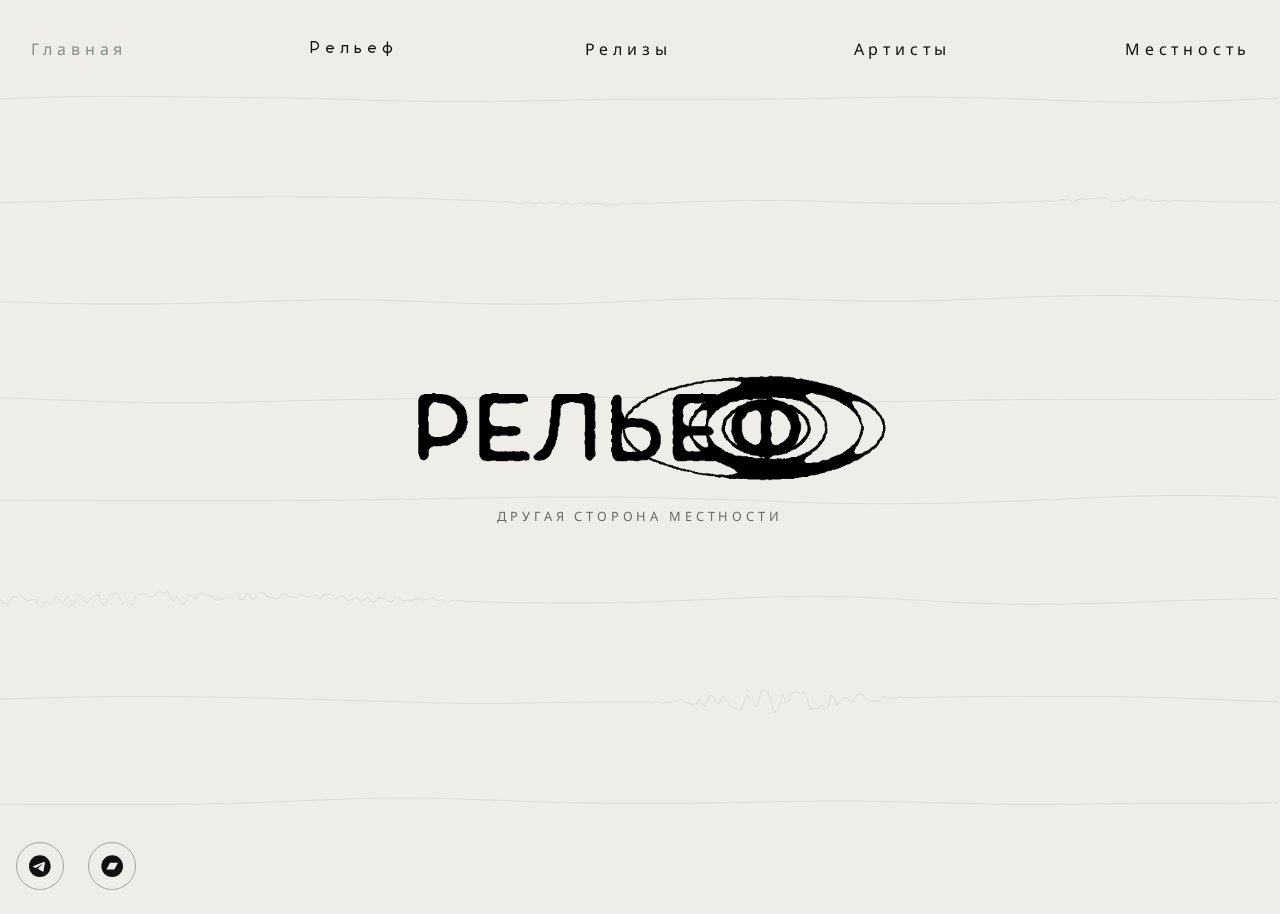
==== index.html @ c0459488 "Updates" ====
<!DOCTYPE html><html  lang="en" class="relief-html"><head><meta charset="utf-8"><meta name="viewport" content="width=device-width, initial-scale=1"><title>Рельеф — другая сторона Местности</title><style>body{background-color:#000!important;margin:0;max-width:100%;overflow-x:hidden}#app,body{min-height:100vh}#app{font-weight:400;letter-spacing:.3em;-webkit-font-smoothing:antialiased;-moz-osx-font-smoothing:grayscale;color:#2c3e50;text-align:center}#nav{min-height:10vh;padding:30px}#nav a{color:#f5fafa;font-size:1em;font-weight:lighter}@media(max-width:768px){#nav a{letter-spacing:.1em}}#nav a.router-link-exact-active{color:#91a79d}.hamburger{cursor:pointer}.h80{min-height:80vh}.button{margin:8px}.fade-enter-active,.fade-leave-active{transition:opacity .5s}.fade-enter,.fade-leave-to{opacity:0}html{height:100%}html.relief-html{background-color:#eeede8!important}html.relief-html body{background-color:transparent!important}.home{background:linear-gradient(180deg,#000 0,#000 5%,transparent 10%,transparent 80%,#000 90%,#000),url(/static/lofi_background.webp) no-repeat 50% fixed!important;background-color:#000;background-size:100% 100%,cover}.logo{font-size:3em;font-weight:400;letter-spacing:.5em;margin-bottom:10%;text-align:center}@media(max-width:768px){.logo{font-size:2em;letter-spacing:.1em}}footer{bottom:0;left:0;min-height:10vh;padding:16px;width:100%}footer a.btn{font-size:1em}@media(max-width:768px){footer a.btn{font-size:.8em;letter-spacing:.1em}}</style><style>.relief-eeg[data-v-58de19c1]{height:100vh;inset:0;pointer-events:none;position:fixed;width:100vw;z-index:-1}</style><style>.hamburger-wrapper[data-v-4a519751]{display:flex}.desktop-menu[data-v-4a519751]{display:none}.desktop-menu-item[data-v-4a519751]{display:block;padding:0;width:10%}@media(min-width:958px){.hamburger-wrapper[data-v-4a519751],.mobile-menu[data-v-4a519751],.mobile-overlay[data-v-4a519751]{display:none!important}.desktop-menu[data-v-4a519751]{display:flex;flex-direction:row;gap:1rem;justify-content:flex-start;width:100%}}.hamburger-btn[data-v-4a519751]{background:none;border:none;cursor:pointer;padding:.5rem;position:relative;z-index:1001}.hamburger-icon[data-v-4a519751]{color:#fff;font-size:1.5rem;transition:transform .3s ease}.hamburger-btn.is-active .hamburger-icon[data-v-4a519751]{transform:rotate(90deg)}.mobile-overlay[data-v-4a519751]{-webkit-backdrop-filter:blur(4px);backdrop-filter:blur(4px);background:#000000b3;inset:0;position:fixed;z-index:999}.mobile-menu[data-v-4a519751]{background:linear-gradient(180deg,#141414fa,#0a0a0afa);box-shadow:-4px 0 20px #00000080;height:100vh;padding:5rem 1.5rem 2rem;position:fixed;right:0;top:0;width:280px;z-index:1000}.mobile-nav[data-v-4a519751]{display:flex;flex-direction:column;gap:.5rem}.mobile-nav-item[data-v-4a519751]{border-bottom:1px solid hsla(0,0%,100%,.1)}.mobile-nav-item[data-v-4a519751]:last-child{border-bottom:none}.mobile-link[data-v-4a519751]{color:#fff;display:block;font-family:NotoSans,sans-serif;font-size:1.1rem;letter-spacing:.15em;padding:1rem .5rem;text-decoration:none;transition:all .3s ease}.mobile-link.router-link-exact-active[data-v-4a519751],.mobile-link[data-v-4a519751]:hover{color:#91a79d;padding-left:1rem}.mobile-link.cocomat-font[data-v-4a519751]{font-family:Cocomat,sans-serif}.mobile-link.sister-link[data-v-4a519751]{margin-top:.5rem}.relief-theme .hamburger-icon[data-v-4a519751]{color:#000}.relief-theme .mobile-overlay[data-v-4a519751]{background:#eeede8b3}.relief-theme .mobile-menu[data-v-4a519751]{background:#eeede8;box-shadow:-4px 0 20px #0000001f}.relief-theme .mobile-nav-item[data-v-4a519751]{border-bottom-color:#0000001a}.relief-theme .mobile-link[data-v-4a519751]{color:#000}.relief-theme #nav a[data-v-4a519751]{color:#111}.relief-theme #nav a.router-link-exact-active[data-v-4a519751],.relief-theme .mobile-link.router-link-exact-active[data-v-4a519751]{color:#7d8f87}.fade-enter-active[data-v-4a519751],.fade-leave-active[data-v-4a519751]{transition:opacity .3s ease}.fade-enter-from[data-v-4a519751],.fade-leave-to[data-v-4a519751]{opacity:0}.slide-enter-active[data-v-4a519751],.slide-leave-active[data-v-4a519751]{transition:transform .3s ease}.slide-enter-from[data-v-4a519751],.slide-leave-to[data-v-4a519751]{transform:translate(100%)}</style><style>.relief-logo-wrap[data-v-af124110]{margin:0;position:relative;width:min(560px,80vw)}.relief-logo[data-v-af124110]{display:block;height:auto;position:relative;width:100%}.relief-disc[data-v-af124110]{animation:relief-disc-spin-af124110 14s linear infinite paused;aspect-ratio:1;left:50%;opacity:0;pointer-events:none;position:absolute;top:50%;transform:translate(-50%,-50%);transition:opacity .6s ease;width:min(440px,70vw)}.relief-logo-wrap:hover .relief-disc[data-v-af124110]{animation-play-state:running;opacity:.35}@keyframes relief-disc-spin-af124110{0%{transform:translate(-50%,-50%) rotate(0)}to{transform:translate(-50%,-50%) rotate(1turn)}}@media(prefers-reduced-motion:reduce){.relief-disc[data-v-af124110]{animation:none}}.relief-sub[data-v-af124110]{color:#111;font-family:NotoSans,sans-serif;font-size:.8rem;letter-spacing:.3em;margin-top:1.5rem;opacity:.6;text-transform:uppercase}.footer-links[data-v-af124110]{display:flex;flex-wrap:wrap;gap:1.5rem;padding:1.5rem 1rem}@media(max-width:768px){.footer-links[data-v-af124110]{justify-content:center}}.social-link[data-v-af124110]{align-items:center;border:1px solid rgba(0,0,0,.3);border-radius:50%;color:#111;display:inline-flex;height:48px;justify-content:center;text-decoration:none;transition:all .3s ease;width:48px}.social-link[data-v-af124110]:hover{border-color:#7d8f87;color:#7d8f87}.social-icon[data-v-af124110]{font-size:1.4rem}</style><link rel="stylesheet" href="/_nuxt/entry.y-ete9yk.css" crossorigin><link rel="preload" as="fetch" crossorigin="anonymous" href="/_payload.json?e77cee2e-9bb9-4d2b-b942-606896420e8f"><link rel="modulepreload" as="script" crossorigin href="/_nuxt/D0Kp6UR4.js"><link rel="modulepreload" as="script" crossorigin href="/_nuxt/Bf7hnCPG.js"><script type="module" src="/_nuxt/D0Kp6UR4.js" crossorigin></script><meta name="description" content="Рельеф — другая сторона «Местности»: нойз, конкрит, лефтфилд и направления, которые еще не получили названия."><meta name="format-detection" content="telephone=no"><meta property="og:site_name" content="Mestnost Records"><meta property="og:type" content="website"><meta property="og:image" content="https://mestnostrecords.com/static/relief/relief_logo.png"><meta property="og:locale" content="ru_RU"><meta name="twitter:card" content="summary_large_image"><link rel="icon" type="image/x-icon" href="/favicon.ico"><meta property="og:title" content="Рельеф — другая сторона Местности"><meta property="og:description" content="Рельеф — другая сторона «Местности»: нойз, конкрит, лефтфилд и направления, которые еще не получили названия."></head><body><div id="__nuxt"><div id="app" class="relief-theme"><canvas class="relief-eeg" aria-hidden="true" data-v-58de19c1></canvas><div class="w-100" data-v-4a519751><div id="nav" class="row justify-content-between" data-v-4a519751><div class="hamburger-wrapper d-flex w-80 justify-content-end" data-v-4a519751><button class="hamburger-btn" aria-label="Toggle menu" data-v-4a519751><!----></button></div><!----><!----><div class="desktop-menu row justify-content-between" data-v-4a519751><!--[--><div class="desktop-menu-item" data-v-4a519751><a aria-current="page" href="/" class="router-link-active router-link-exact-active btn text-nowrap px-2" data-v-4a519751>Главная</a></div><div class="desktop-menu-item" data-v-4a519751><a href="/about" class="btn text-nowrap px-2 cocomat-font" data-v-4a519751>Рельеф</a></div><div class="desktop-menu-item" data-v-4a519751><a href="/releases" class="btn text-nowrap px-2" data-v-4a519751>Релизы</a></div><div class="desktop-menu-item" data-v-4a519751><a href="/artists" class="btn text-nowrap px-2" data-v-4a519751>Артисты</a></div><div class="desktop-menu-item" data-v-4a519751><a href="https://mestnostrecords.com" rel="noopener noreferrer" class="btn text-nowrap px-2 sister-link" data-v-4a519751>Местность</a></div><!--]--></div></div></div><div class="relief-home" data-v-af124110><div class="container-fluid h80" data-v-af124110><div class="d-flex flex-column align-items-center justify-content-center h80" data-v-af124110><h1 class="relief-logo-wrap" data-v-af124110><img src="/static/relief/relief_disc.webp" alt="" aria-hidden="true" class="relief-disc" data-v-af124110><img src="/static/relief/relief_logo.webp" alt="Рельеф" class="relief-logo" width="816" height="159" data-v-af124110></h1><p class="relief-sub" data-v-af124110>другая сторона Местности</p></div></div><footer class="footer-links" data-v-af124110><a href="https://t.me/mestnost_label" target="_blank" rel="noopener noreferrer" class="social-link" title="Telegram" data-v-af124110><!----></a><a href="https://mestnost.bandcamp.com" target="_blank" rel="noopener noreferrer" class="social-link" title="Bandcamp" data-v-af124110><!----></a></footer></div></div></div><div id="teleports"></div><script>window.__NUXT__={};window.__NUXT__.config={public:{yandexMetrikaId:"73630327",siteUrl:"https://mestnostrecords.com",reliefSite:true},app:{baseURL:"/",buildId:"e77cee2e-9bb9-4d2b-b942-606896420e8f",buildAssetsDir:"/_nuxt/",cdnURL:""}}</script><script type="application/json" data-nuxt-data="nuxt-app" data-ssr="true" id="__NUXT_DATA__" data-src="/_payload.json?e77cee2e-9bb9-4d2b-b942-606896420e8f">[{"state":1,"once":3,"_errors":4,"serverRendered":6,"path":7,"prerenderedAt":8},["Reactive",2],{},["Set"],["ShallowReactive",5],{},true,"/",1793490794782]</script></body></html>
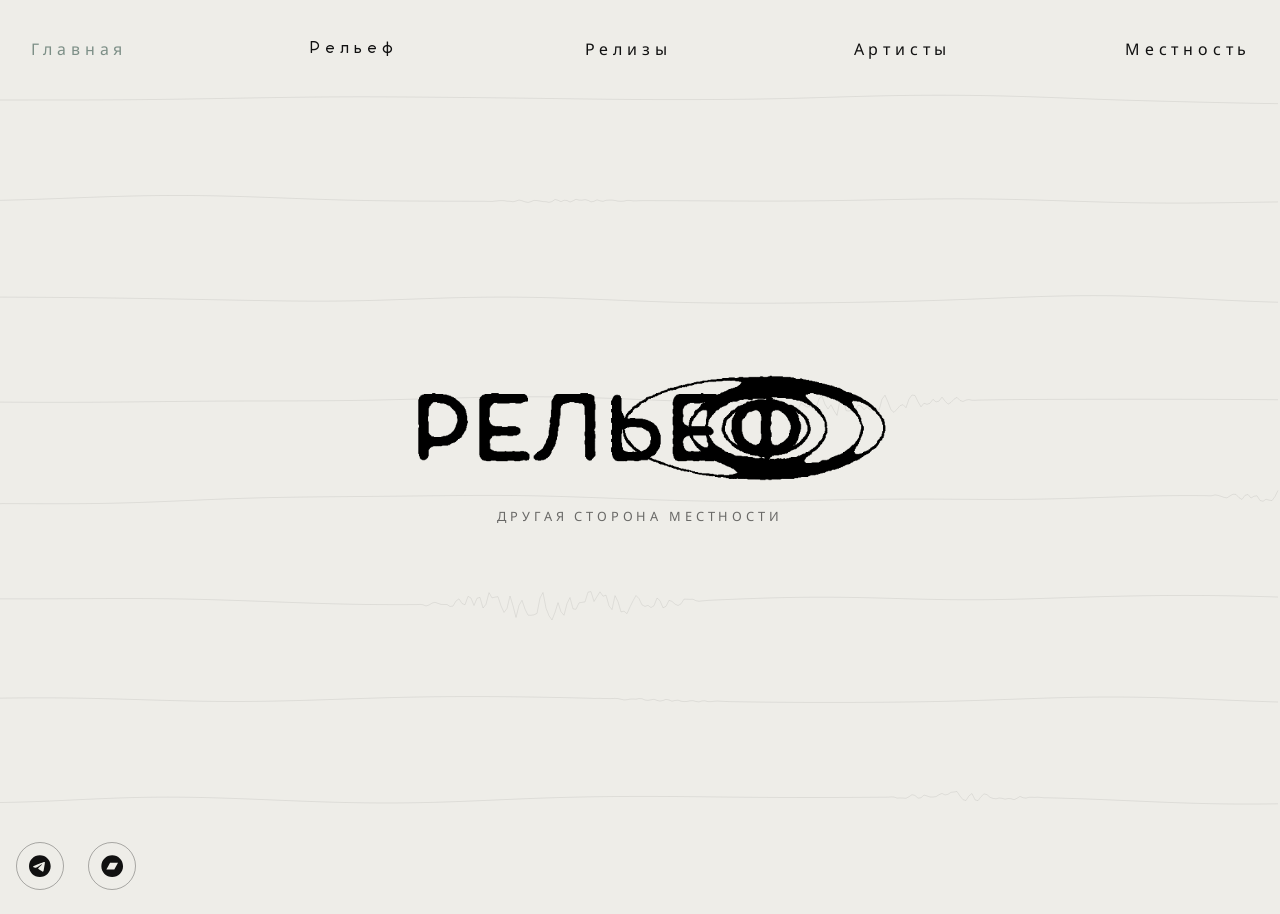
==== commit 4c1fed1d: "Updates" ====
--- a/index.html
+++ b/index.html
@@ -1 +1 @@
-<!DOCTYPE html><html  lang="en" class="relief-html"><head><meta charset="utf-8"><meta name="viewport" content="width=device-width, initial-scale=1"><title>Рельеф — другая сторона Местности</title><style>body{background-color:#000!important;margin:0;max-width:100%;overflow-x:hidden}#app,body{min-height:100vh}#app{font-weight:400;letter-spacing:.3em;-webkit-font-smoothing:antialiased;-moz-osx-font-smoothing:grayscale;color:#2c3e50;text-align:center}#nav{min-height:10vh;padding:30px}#nav a{color:#f5fafa;font-size:1em;font-weight:lighter}@media(max-width:768px){#nav a{letter-spacing:.1em}}#nav a.router-link-exact-active{color:#91a79d}.hamburger{cursor:pointer}.h80{min-height:80vh}.button{margin:8px}.fade-enter-active,.fade-leave-active{transition:opacity .5s}.fade-enter,.fade-leave-to{opacity:0}html{height:100%}html.relief-html{background-color:#eeede8!important}html.relief-html body{background-color:transparent!important}.home{background:linear-gradient(180deg,#000 0,#000 5%,transparent 10%,transparent 80%,#000 90%,#000),url(/static/lofi_background.webp) no-repeat 50% fixed!important;background-color:#000;background-size:100% 100%,cover}.logo{font-size:3em;font-weight:400;letter-spacing:.5em;margin-bottom:10%;text-align:center}@media(max-width:768px){.logo{font-size:2em;letter-spacing:.1em}}footer{bottom:0;left:0;min-height:10vh;padding:16px;width:100%}footer a.btn{font-size:1em}@media(max-width:768px){footer a.btn{font-size:.8em;letter-spacing:.1em}}</style><style>.relief-eeg[data-v-58de19c1]{height:100vh;inset:0;pointer-events:none;position:fixed;width:100vw;z-index:-1}</style><style>.hamburger-wrapper[data-v-4a519751]{display:flex}.desktop-menu[data-v-4a519751]{display:none}.desktop-menu-item[data-v-4a519751]{display:block;padding:0;width:10%}@media(min-width:958px){.hamburger-wrapper[data-v-4a519751],.mobile-menu[data-v-4a519751],.mobile-overlay[data-v-4a519751]{display:none!important}.desktop-menu[data-v-4a519751]{display:flex;flex-direction:row;gap:1rem;justify-content:flex-start;width:100%}}.hamburger-btn[data-v-4a519751]{background:none;border:none;cursor:pointer;padding:.5rem;position:relative;z-index:1001}.hamburger-icon[data-v-4a519751]{color:#fff;font-size:1.5rem;transition:transform .3s ease}.hamburger-btn.is-active .hamburger-icon[data-v-4a519751]{transform:rotate(90deg)}.mobile-overlay[data-v-4a519751]{-webkit-backdrop-filter:blur(4px);backdrop-filter:blur(4px);background:#000000b3;inset:0;position:fixed;z-index:999}.mobile-menu[data-v-4a519751]{background:linear-gradient(180deg,#141414fa,#0a0a0afa);box-shadow:-4px 0 20px #00000080;height:100vh;padding:5rem 1.5rem 2rem;position:fixed;right:0;top:0;width:280px;z-index:1000}.mobile-nav[data-v-4a519751]{display:flex;flex-direction:column;gap:.5rem}.mobile-nav-item[data-v-4a519751]{border-bottom:1px solid hsla(0,0%,100%,.1)}.mobile-nav-item[data-v-4a519751]:last-child{border-bottom:none}.mobile-link[data-v-4a519751]{color:#fff;display:block;font-family:NotoSans,sans-serif;font-size:1.1rem;letter-spacing:.15em;padding:1rem .5rem;text-decoration:none;transition:all .3s ease}.mobile-link.router-link-exact-active[data-v-4a519751],.mobile-link[data-v-4a519751]:hover{color:#91a79d;padding-left:1rem}.mobile-link.cocomat-font[data-v-4a519751]{font-family:Cocomat,sans-serif}.mobile-link.sister-link[data-v-4a519751]{margin-top:.5rem}.relief-theme .hamburger-icon[data-v-4a519751]{color:#000}.relief-theme .mobile-overlay[data-v-4a519751]{background:#eeede8b3}.relief-theme .mobile-menu[data-v-4a519751]{background:#eeede8;box-shadow:-4px 0 20px #0000001f}.relief-theme .mobile-nav-item[data-v-4a519751]{border-bottom-color:#0000001a}.relief-theme .mobile-link[data-v-4a519751]{color:#000}.relief-theme #nav a[data-v-4a519751]{color:#111}.relief-theme #nav a.router-link-exact-active[data-v-4a519751],.relief-theme .mobile-link.router-link-exact-active[data-v-4a519751]{color:#7d8f87}.fade-enter-active[data-v-4a519751],.fade-leave-active[data-v-4a519751]{transition:opacity .3s ease}.fade-enter-from[data-v-4a519751],.fade-leave-to[data-v-4a519751]{opacity:0}.slide-enter-active[data-v-4a519751],.slide-leave-active[data-v-4a519751]{transition:transform .3s ease}.slide-enter-from[data-v-4a519751],.slide-leave-to[data-v-4a519751]{transform:translate(100%)}</style><style>.relief-logo-wrap[data-v-af124110]{margin:0;position:relative;width:min(560px,80vw)}.relief-logo[data-v-af124110]{display:block;height:auto;position:relative;width:100%}.relief-disc[data-v-af124110]{animation:relief-disc-spin-af124110 14s linear infinite paused;aspect-ratio:1;left:50%;opacity:0;pointer-events:none;position:absolute;top:50%;transform:translate(-50%,-50%);transition:opacity .6s ease;width:min(440px,70vw)}.relief-logo-wrap:hover .relief-disc[data-v-af124110]{animation-play-state:running;opacity:.35}@keyframes relief-disc-spin-af124110{0%{transform:translate(-50%,-50%) rotate(0)}to{transform:translate(-50%,-50%) rotate(1turn)}}@media(prefers-reduced-motion:reduce){.relief-disc[data-v-af124110]{animation:none}}.relief-sub[data-v-af124110]{color:#111;font-family:NotoSans,sans-serif;font-size:.8rem;letter-spacing:.3em;margin-top:1.5rem;opacity:.6;text-transform:uppercase}.footer-links[data-v-af124110]{display:flex;flex-wrap:wrap;gap:1.5rem;padding:1.5rem 1rem}@media(max-width:768px){.footer-links[data-v-af124110]{justify-content:center}}.social-link[data-v-af124110]{align-items:center;border:1px solid rgba(0,0,0,.3);border-radius:50%;color:#111;display:inline-flex;height:48px;justify-content:center;text-decoration:none;transition:all .3s ease;width:48px}.social-link[data-v-af124110]:hover{border-color:#7d8f87;color:#7d8f87}.social-icon[data-v-af124110]{font-size:1.4rem}</style><link rel="stylesheet" href="/_nuxt/entry.y-ete9yk.css" crossorigin><link rel="preload" as="fetch" crossorigin="anonymous" href="/_payload.json?e77cee2e-9bb9-4d2b-b942-606896420e8f"><link rel="modulepreload" as="script" crossorigin href="/_nuxt/D0Kp6UR4.js"><link rel="modulepreload" as="script" crossorigin href="/_nuxt/Bf7hnCPG.js"><script type="module" src="/_nuxt/D0Kp6UR4.js" crossorigin></script><meta name="description" content="Рельеф — другая сторона «Местности»: нойз, конкрит, лефтфилд и направления, которые еще не получили названия."><meta name="format-detection" content="telephone=no"><meta property="og:site_name" content="Mestnost Records"><meta property="og:type" content="website"><meta property="og:image" content="https://mestnostrecords.com/static/relief/relief_logo.png"><meta property="og:locale" content="ru_RU"><meta name="twitter:card" content="summary_large_image"><link rel="icon" type="image/x-icon" href="/favicon.ico"><meta property="og:title" content="Рельеф — другая сторона Местности"><meta property="og:description" content="Рельеф — другая сторона «Местности»: нойз, конкрит, лефтфилд и направления, которые еще не получили названия."></head><body><div id="__nuxt"><div id="app" class="relief-theme"><canvas class="relief-eeg" aria-hidden="true" data-v-58de19c1></canvas><div class="w-100" data-v-4a519751><div id="nav" class="row justify-content-between" data-v-4a519751><div class="hamburger-wrapper d-flex w-80 justify-content-end" data-v-4a519751><button class="hamburger-btn" aria-label="Toggle menu" data-v-4a519751><!----></button></div><!----><!----><div class="desktop-menu row justify-content-between" data-v-4a519751><!--[--><div class="desktop-menu-item" data-v-4a519751><a aria-current="page" href="/" class="router-link-active router-link-exact-active btn text-nowrap px-2" data-v-4a519751>Главная</a></div><div class="desktop-menu-item" data-v-4a519751><a href="/about" class="btn text-nowrap px-2 cocomat-font" data-v-4a519751>Рельеф</a></div><div class="desktop-menu-item" data-v-4a519751><a href="/releases" class="btn text-nowrap px-2" data-v-4a519751>Релизы</a></div><div class="desktop-menu-item" data-v-4a519751><a href="/artists" class="btn text-nowrap px-2" data-v-4a519751>Артисты</a></div><div class="desktop-menu-item" data-v-4a519751><a href="https://mestnostrecords.com" rel="noopener noreferrer" class="btn text-nowrap px-2 sister-link" data-v-4a519751>Местность</a></div><!--]--></div></div></div><div class="relief-home" data-v-af124110><div class="container-fluid h80" data-v-af124110><div class="d-flex flex-column align-items-center justify-content-center h80" data-v-af124110><h1 class="relief-logo-wrap" data-v-af124110><img src="/static/relief/relief_disc.webp" alt="" aria-hidden="true" class="relief-disc" data-v-af124110><img src="/static/relief/relief_logo.webp" alt="Рельеф" class="relief-logo" width="816" height="159" data-v-af124110></h1><p class="relief-sub" data-v-af124110>другая сторона Местности</p></div></div><footer class="footer-links" data-v-af124110><a href="https://t.me/mestnost_label" target="_blank" rel="noopener noreferrer" class="social-link" title="Telegram" data-v-af124110><!----></a><a href="https://mestnost.bandcamp.com" target="_blank" rel="noopener noreferrer" class="social-link" title="Bandcamp" data-v-af124110><!----></a></footer></div></div></div><div id="teleports"></div><script>window.__NUXT__={};window.__NUXT__.config={public:{yandexMetrikaId:"73630327",siteUrl:"https://mestnostrecords.com",reliefSite:true},app:{baseURL:"/",buildId:"e77cee2e-9bb9-4d2b-b942-606896420e8f",buildAssetsDir:"/_nuxt/",cdnURL:""}}</script><script type="application/json" data-nuxt-data="nuxt-app" data-ssr="true" id="__NUXT_DATA__" data-src="/_payload.json?e77cee2e-9bb9-4d2b-b942-606896420e8f">[{"state":1,"once":3,"_errors":4,"serverRendered":6,"path":7,"prerenderedAt":8},["Reactive",2],{},["Set"],["ShallowReactive",5],{},true,"/",1793490794782]</script></body></html>+<!DOCTYPE html><html  lang="en" class="relief-html"><head><meta charset="utf-8"><meta name="viewport" content="width=device-width, initial-scale=1"><title>Рельеф — другая сторона Местности</title><style>body{background-color:#000!important;margin:0;max-width:100%;overflow-x:hidden}#app,body{min-height:100vh}#app{font-weight:400;letter-spacing:.3em;-webkit-font-smoothing:antialiased;-moz-osx-font-smoothing:grayscale;color:#2c3e50;text-align:center}#nav{min-height:10vh;padding:30px}#nav a{color:#f5fafa;font-size:1em;font-weight:lighter}@media(max-width:768px){#nav a{letter-spacing:.1em}}#nav a.router-link-exact-active{color:#91a79d}.hamburger{cursor:pointer}.h80{min-height:80vh}.button{margin:8px}.fade-enter-active,.fade-leave-active{transition:opacity .5s}.fade-enter,.fade-leave-to{opacity:0}html{height:100%}html.relief-html{background-color:#eeede8!important}html.relief-html body{background-color:transparent!important}.home{background:linear-gradient(180deg,#000 0,#000 5%,transparent 10%,transparent 80%,#000 90%,#000),url(/static/lofi_background.webp) no-repeat 50% fixed!important;background-color:#000;background-size:100% 100%,cover}.logo{font-size:3em;font-weight:400;letter-spacing:.5em;margin-bottom:10%;text-align:center}@media(max-width:768px){.logo{font-size:2em;letter-spacing:.1em}}footer{bottom:0;left:0;min-height:10vh;padding:16px;width:100%}footer a.btn{font-size:1em}@media(max-width:768px){footer a.btn{font-size:.8em;letter-spacing:.1em}}</style><style>.relief-eeg[data-v-58de19c1]{height:100vh;inset:0;pointer-events:none;position:fixed;width:100vw;z-index:-1}</style><style>.hamburger-wrapper[data-v-4a519751]{display:flex}.desktop-menu[data-v-4a519751]{display:none}.desktop-menu-item[data-v-4a519751]{display:block;padding:0;width:10%}@media(min-width:958px){.hamburger-wrapper[data-v-4a519751],.mobile-menu[data-v-4a519751],.mobile-overlay[data-v-4a519751]{display:none!important}.desktop-menu[data-v-4a519751]{display:flex;flex-direction:row;gap:1rem;justify-content:flex-start;width:100%}}.hamburger-btn[data-v-4a519751]{background:none;border:none;cursor:pointer;padding:.5rem;position:relative;z-index:1001}.hamburger-icon[data-v-4a519751]{color:#fff;font-size:1.5rem;transition:transform .3s ease}.hamburger-btn.is-active .hamburger-icon[data-v-4a519751]{transform:rotate(90deg)}.mobile-overlay[data-v-4a519751]{-webkit-backdrop-filter:blur(4px);backdrop-filter:blur(4px);background:#000000b3;inset:0;position:fixed;z-index:999}.mobile-menu[data-v-4a519751]{background:linear-gradient(180deg,#141414fa,#0a0a0afa);box-shadow:-4px 0 20px #00000080;height:100vh;padding:5rem 1.5rem 2rem;position:fixed;right:0;top:0;width:280px;z-index:1000}.mobile-nav[data-v-4a519751]{display:flex;flex-direction:column;gap:.5rem}.mobile-nav-item[data-v-4a519751]{border-bottom:1px solid hsla(0,0%,100%,.1)}.mobile-nav-item[data-v-4a519751]:last-child{border-bottom:none}.mobile-link[data-v-4a519751]{color:#fff;display:block;font-family:NotoSans,sans-serif;font-size:1.1rem;letter-spacing:.15em;padding:1rem .5rem;text-decoration:none;transition:all .3s ease}.mobile-link.router-link-exact-active[data-v-4a519751],.mobile-link[data-v-4a519751]:hover{color:#91a79d;padding-left:1rem}.mobile-link.cocomat-font[data-v-4a519751]{font-family:Cocomat,sans-serif}.mobile-link.sister-link[data-v-4a519751]{margin-top:.5rem}.relief-theme .hamburger-icon[data-v-4a519751]{color:#000}.relief-theme .mobile-overlay[data-v-4a519751]{background:#eeede8b3}.relief-theme .mobile-menu[data-v-4a519751]{background:#eeede8;box-shadow:-4px 0 20px #0000001f}.relief-theme .mobile-nav-item[data-v-4a519751]{border-bottom-color:#0000001a}.relief-theme .mobile-link[data-v-4a519751]{color:#000}.relief-theme #nav a[data-v-4a519751]{color:#111}.relief-theme #nav a.router-link-exact-active[data-v-4a519751],.relief-theme .mobile-link.router-link-exact-active[data-v-4a519751]{color:#7d8f87}.fade-enter-active[data-v-4a519751],.fade-leave-active[data-v-4a519751]{transition:opacity .3s ease}.fade-enter-from[data-v-4a519751],.fade-leave-to[data-v-4a519751]{opacity:0}.slide-enter-active[data-v-4a519751],.slide-leave-active[data-v-4a519751]{transition:transform .3s ease}.slide-enter-from[data-v-4a519751],.slide-leave-to[data-v-4a519751]{transform:translate(100%)}</style><style>.relief-logo-wrap[data-v-af124110]{margin:0;position:relative;width:min(560px,80vw)}.relief-logo[data-v-af124110]{display:block;height:auto;position:relative;width:100%}.relief-disc[data-v-af124110]{animation:relief-disc-spin-af124110 14s linear infinite paused;aspect-ratio:1;left:50%;opacity:0;pointer-events:none;position:absolute;top:50%;transform:translate(-50%,-50%);transition:opacity .6s ease;width:min(440px,70vw)}.relief-logo-wrap:hover .relief-disc[data-v-af124110]{animation-play-state:running;opacity:.35}@keyframes relief-disc-spin-af124110{0%{transform:translate(-50%,-50%) rotate(0)}to{transform:translate(-50%,-50%) rotate(1turn)}}@media(prefers-reduced-motion:reduce){.relief-disc[data-v-af124110]{animation:none}}.relief-sub[data-v-af124110]{color:#111;font-family:NotoSans,sans-serif;font-size:.8rem;letter-spacing:.3em;margin-top:1.5rem;opacity:.6;text-transform:uppercase}.footer-links[data-v-af124110]{display:flex;flex-wrap:wrap;gap:1.5rem;padding:1.5rem 1rem}@media(max-width:768px){.footer-links[data-v-af124110]{justify-content:center}}.social-link[data-v-af124110]{align-items:center;border:1px solid rgba(0,0,0,.3);border-radius:50%;color:#111;display:inline-flex;height:48px;justify-content:center;text-decoration:none;transition:all .3s ease;width:48px}.social-link[data-v-af124110]:hover{border-color:#7d8f87;color:#7d8f87}.social-icon[data-v-af124110]{font-size:1.4rem}</style><link rel="stylesheet" href="/_nuxt/entry.y-ete9yk.css" crossorigin><link rel="preload" as="fetch" crossorigin="anonymous" href="/_payload.json?c5ccd06f-0518-498c-aa39-c5bad8dd3e42"><link rel="modulepreload" as="script" crossorigin href="/_nuxt/o3zZD8SW.js"><link rel="modulepreload" as="script" crossorigin href="/_nuxt/YrxWV1Hw.js"><script type="module" src="/_nuxt/o3zZD8SW.js" crossorigin></script><meta name="description" content="Рельеф — другая сторона «Местности»: нойз, конкрит, лефтфилд и направления, которые еще не получили названия."><meta name="format-detection" content="telephone=no"><meta property="og:site_name" content="Mestnost Records"><meta property="og:type" content="website"><meta property="og:image" content="https://mestnostrecords.com/static/relief/relief_logo.png"><meta property="og:locale" content="ru_RU"><meta name="twitter:card" content="summary_large_image"><link rel="icon" type="image/x-icon" href="/favicon.ico"><meta property="og:title" content="Рельеф — другая сторона Местности"><meta property="og:description" content="Рельеф — другая сторона «Местности»: нойз, конкрит, лефтфилд и направления, которые еще не получили названия."></head><body><div id="__nuxt"><div id="app" class="relief-theme"><canvas class="relief-eeg" aria-hidden="true" data-v-58de19c1></canvas><div class="w-100" data-v-4a519751><div id="nav" class="row justify-content-between" data-v-4a519751><div class="hamburger-wrapper d-flex w-80 justify-content-end" data-v-4a519751><button class="hamburger-btn" aria-label="Toggle menu" data-v-4a519751><!----></button></div><!----><!----><div class="desktop-menu row justify-content-between" data-v-4a519751><!--[--><div class="desktop-menu-item" data-v-4a519751><a aria-current="page" href="/" class="router-link-active router-link-exact-active btn text-nowrap px-2" data-v-4a519751>Главная</a></div><div class="desktop-menu-item" data-v-4a519751><a href="/about" class="btn text-nowrap px-2 cocomat-font" data-v-4a519751>Рельеф</a></div><div class="desktop-menu-item" data-v-4a519751><a href="/releases" class="btn text-nowrap px-2" data-v-4a519751>Релизы</a></div><div class="desktop-menu-item" data-v-4a519751><a href="/artists" class="btn text-nowrap px-2" data-v-4a519751>Артисты</a></div><div class="desktop-menu-item" data-v-4a519751><a href="https://mestnostrecords.com" rel="noopener noreferrer" class="btn text-nowrap px-2 sister-link" data-v-4a519751>Местность</a></div><!--]--></div></div></div><div class="relief-home" data-v-af124110><div class="container-fluid h80" data-v-af124110><div class="d-flex flex-column align-items-center justify-content-center h80" data-v-af124110><h1 class="relief-logo-wrap" data-v-af124110><img src="/static/relief/relief_disc.webp" alt="" aria-hidden="true" class="relief-disc" data-v-af124110><img src="/static/relief/relief_logo.webp" alt="Рельеф" class="relief-logo" width="816" height="159" data-v-af124110></h1><p class="relief-sub" data-v-af124110>другая сторона Местности</p></div></div><footer class="footer-links" data-v-af124110><a href="https://t.me/mestnost_label" target="_blank" rel="noopener noreferrer" class="social-link" title="Telegram" data-v-af124110><!----></a><a href="https://mestnost.bandcamp.com" target="_blank" rel="noopener noreferrer" class="social-link" title="Bandcamp" data-v-af124110><!----></a></footer></div></div></div><div id="teleports"></div><script>window.__NUXT__={};window.__NUXT__.config={public:{yandexMetrikaId:"73630327",siteUrl:"https://mestnostrecords.com",reliefSite:true},app:{baseURL:"/",buildId:"c5ccd06f-0518-498c-aa39-c5bad8dd3e42",buildAssetsDir:"/_nuxt/",cdnURL:""}}</script><script type="application/json" data-nuxt-data="nuxt-app" data-ssr="true" id="__NUXT_DATA__" data-src="/_payload.json?c5ccd06f-0518-498c-aa39-c5bad8dd3e42">[{"state":1,"once":3,"_errors":4,"serverRendered":6,"path":7,"prerenderedAt":8},["Reactive",2],{},["Set"],["ShallowReactive",5],{},true,"/",1793548208047]</script></body></html>
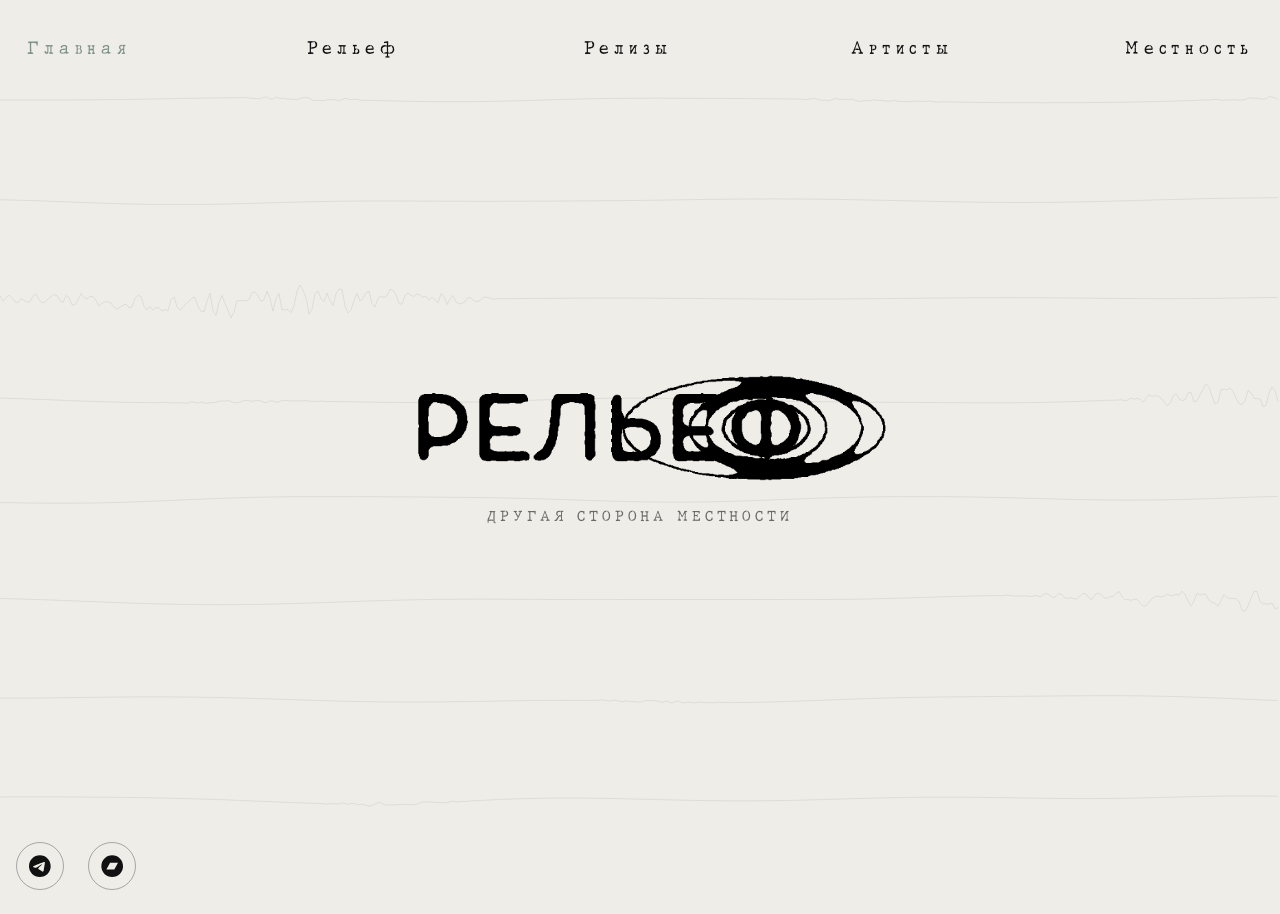
==== commit 3f13ad85: "Updates" ====
--- a/index.html
+++ b/index.html
@@ -1 +1 @@
-<!DOCTYPE html><html  lang="en" class="relief-html"><head><meta charset="utf-8"><meta name="viewport" content="width=device-width, initial-scale=1"><title>Рельеф — другая сторона Местности</title><style>body{background-color:#000!important;margin:0;max-width:100%;overflow-x:hidden}#app,body{min-height:100vh}#app{font-weight:400;letter-spacing:.3em;-webkit-font-smoothing:antialiased;-moz-osx-font-smoothing:grayscale;color:#2c3e50;text-align:center}#nav{min-height:10vh;padding:30px}#nav a{color:#f5fafa;font-size:1em;font-weight:lighter}@media(max-width:768px){#nav a{letter-spacing:.1em}}#nav a.router-link-exact-active{color:#91a79d}.hamburger{cursor:pointer}.h80{min-height:80vh}.button{margin:8px}.fade-enter-active,.fade-leave-active{transition:opacity .5s}.fade-enter,.fade-leave-to{opacity:0}html{height:100%}html.relief-html{background-color:#eeede8!important}html.relief-html body{background-color:transparent!important}.home{background:linear-gradient(180deg,#000 0,#000 5%,transparent 10%,transparent 80%,#000 90%,#000),url(/static/lofi_background.webp) no-repeat 50% fixed!important;background-color:#000;background-size:100% 100%,cover}.logo{font-size:3em;font-weight:400;letter-spacing:.5em;margin-bottom:10%;text-align:center}@media(max-width:768px){.logo{font-size:2em;letter-spacing:.1em}}footer{bottom:0;left:0;min-height:10vh;padding:16px;width:100%}footer a.btn{font-size:1em}@media(max-width:768px){footer a.btn{font-size:.8em;letter-spacing:.1em}}</style><style>.relief-eeg[data-v-58de19c1]{height:100vh;inset:0;pointer-events:none;position:fixed;width:100vw;z-index:-1}</style><style>.hamburger-wrapper[data-v-4a519751]{display:flex}.desktop-menu[data-v-4a519751]{display:none}.desktop-menu-item[data-v-4a519751]{display:block;padding:0;width:10%}@media(min-width:958px){.hamburger-wrapper[data-v-4a519751],.mobile-menu[data-v-4a519751],.mobile-overlay[data-v-4a519751]{display:none!important}.desktop-menu[data-v-4a519751]{display:flex;flex-direction:row;gap:1rem;justify-content:flex-start;width:100%}}.hamburger-btn[data-v-4a519751]{background:none;border:none;cursor:pointer;padding:.5rem;position:relative;z-index:1001}.hamburger-icon[data-v-4a519751]{color:#fff;font-size:1.5rem;transition:transform .3s ease}.hamburger-btn.is-active .hamburger-icon[data-v-4a519751]{transform:rotate(90deg)}.mobile-overlay[data-v-4a519751]{-webkit-backdrop-filter:blur(4px);backdrop-filter:blur(4px);background:#000000b3;inset:0;position:fixed;z-index:999}.mobile-menu[data-v-4a519751]{background:linear-gradient(180deg,#141414fa,#0a0a0afa);box-shadow:-4px 0 20px #00000080;height:100vh;padding:5rem 1.5rem 2rem;position:fixed;right:0;top:0;width:280px;z-index:1000}.mobile-nav[data-v-4a519751]{display:flex;flex-direction:column;gap:.5rem}.mobile-nav-item[data-v-4a519751]{border-bottom:1px solid hsla(0,0%,100%,.1)}.mobile-nav-item[data-v-4a519751]:last-child{border-bottom:none}.mobile-link[data-v-4a519751]{color:#fff;display:block;font-family:NotoSans,sans-serif;font-size:1.1rem;letter-spacing:.15em;padding:1rem .5rem;text-decoration:none;transition:all .3s ease}.mobile-link.router-link-exact-active[data-v-4a519751],.mobile-link[data-v-4a519751]:hover{color:#91a79d;padding-left:1rem}.mobile-link.cocomat-font[data-v-4a519751]{font-family:Cocomat,sans-serif}.mobile-link.sister-link[data-v-4a519751]{margin-top:.5rem}.relief-theme .hamburger-icon[data-v-4a519751]{color:#000}.relief-theme .mobile-overlay[data-v-4a519751]{background:#eeede8b3}.relief-theme .mobile-menu[data-v-4a519751]{background:#eeede8;box-shadow:-4px 0 20px #0000001f}.relief-theme .mobile-nav-item[data-v-4a519751]{border-bottom-color:#0000001a}.relief-theme .mobile-link[data-v-4a519751]{color:#000}.relief-theme #nav a[data-v-4a519751]{color:#111}.relief-theme #nav a.router-link-exact-active[data-v-4a519751],.relief-theme .mobile-link.router-link-exact-active[data-v-4a519751]{color:#7d8f87}.fade-enter-active[data-v-4a519751],.fade-leave-active[data-v-4a519751]{transition:opacity .3s ease}.fade-enter-from[data-v-4a519751],.fade-leave-to[data-v-4a519751]{opacity:0}.slide-enter-active[data-v-4a519751],.slide-leave-active[data-v-4a519751]{transition:transform .3s ease}.slide-enter-from[data-v-4a519751],.slide-leave-to[data-v-4a519751]{transform:translate(100%)}</style><style>.relief-logo-wrap[data-v-af124110]{margin:0;position:relative;width:min(560px,80vw)}.relief-logo[data-v-af124110]{display:block;height:auto;position:relative;width:100%}.relief-disc[data-v-af124110]{animation:relief-disc-spin-af124110 14s linear infinite paused;aspect-ratio:1;left:50%;opacity:0;pointer-events:none;position:absolute;top:50%;transform:translate(-50%,-50%);transition:opacity .6s ease;width:min(440px,70vw)}.relief-logo-wrap:hover .relief-disc[data-v-af124110]{animation-play-state:running;opacity:.35}@keyframes relief-disc-spin-af124110{0%{transform:translate(-50%,-50%) rotate(0)}to{transform:translate(-50%,-50%) rotate(1turn)}}@media(prefers-reduced-motion:reduce){.relief-disc[data-v-af124110]{animation:none}}.relief-sub[data-v-af124110]{color:#111;font-family:NotoSans,sans-serif;font-size:.8rem;letter-spacing:.3em;margin-top:1.5rem;opacity:.6;text-transform:uppercase}.footer-links[data-v-af124110]{display:flex;flex-wrap:wrap;gap:1.5rem;padding:1.5rem 1rem}@media(max-width:768px){.footer-links[data-v-af124110]{justify-content:center}}.social-link[data-v-af124110]{align-items:center;border:1px solid rgba(0,0,0,.3);border-radius:50%;color:#111;display:inline-flex;height:48px;justify-content:center;text-decoration:none;transition:all .3s ease;width:48px}.social-link[data-v-af124110]:hover{border-color:#7d8f87;color:#7d8f87}.social-icon[data-v-af124110]{font-size:1.4rem}</style><link rel="stylesheet" href="/_nuxt/entry.y-ete9yk.css" crossorigin><link rel="preload" as="fetch" crossorigin="anonymous" href="/_payload.json?c5ccd06f-0518-498c-aa39-c5bad8dd3e42"><link rel="modulepreload" as="script" crossorigin href="/_nuxt/o3zZD8SW.js"><link rel="modulepreload" as="script" crossorigin href="/_nuxt/YrxWV1Hw.js"><script type="module" src="/_nuxt/o3zZD8SW.js" crossorigin></script><meta name="description" content="Рельеф — другая сторона «Местности»: нойз, конкрит, лефтфилд и направления, которые еще не получили названия."><meta name="format-detection" content="telephone=no"><meta property="og:site_name" content="Mestnost Records"><meta property="og:type" content="website"><meta property="og:image" content="https://mestnostrecords.com/static/relief/relief_logo.png"><meta property="og:locale" content="ru_RU"><meta name="twitter:card" content="summary_large_image"><link rel="icon" type="image/x-icon" href="/favicon.ico"><meta property="og:title" content="Рельеф — другая сторона Местности"><meta property="og:description" content="Рельеф — другая сторона «Местности»: нойз, конкрит, лефтфилд и направления, которые еще не получили названия."></head><body><div id="__nuxt"><div id="app" class="relief-theme"><canvas class="relief-eeg" aria-hidden="true" data-v-58de19c1></canvas><div class="w-100" data-v-4a519751><div id="nav" class="row justify-content-between" data-v-4a519751><div class="hamburger-wrapper d-flex w-80 justify-content-end" data-v-4a519751><button class="hamburger-btn" aria-label="Toggle menu" data-v-4a519751><!----></button></div><!----><!----><div class="desktop-menu row justify-content-between" data-v-4a519751><!--[--><div class="desktop-menu-item" data-v-4a519751><a aria-current="page" href="/" class="router-link-active router-link-exact-active btn text-nowrap px-2" data-v-4a519751>Главная</a></div><div class="desktop-menu-item" data-v-4a519751><a href="/about" class="btn text-nowrap px-2 cocomat-font" data-v-4a519751>Рельеф</a></div><div class="desktop-menu-item" data-v-4a519751><a href="/releases" class="btn text-nowrap px-2" data-v-4a519751>Релизы</a></div><div class="desktop-menu-item" data-v-4a519751><a href="/artists" class="btn text-nowrap px-2" data-v-4a519751>Артисты</a></div><div class="desktop-menu-item" data-v-4a519751><a href="https://mestnostrecords.com" rel="noopener noreferrer" class="btn text-nowrap px-2 sister-link" data-v-4a519751>Местность</a></div><!--]--></div></div></div><div class="relief-home" data-v-af124110><div class="container-fluid h80" data-v-af124110><div class="d-flex flex-column align-items-center justify-content-center h80" data-v-af124110><h1 class="relief-logo-wrap" data-v-af124110><img src="/static/relief/relief_disc.webp" alt="" aria-hidden="true" class="relief-disc" data-v-af124110><img src="/static/relief/relief_logo.webp" alt="Рельеф" class="relief-logo" width="816" height="159" data-v-af124110></h1><p class="relief-sub" data-v-af124110>другая сторона Местности</p></div></div><footer class="footer-links" data-v-af124110><a href="https://t.me/mestnost_label" target="_blank" rel="noopener noreferrer" class="social-link" title="Telegram" data-v-af124110><!----></a><a href="https://mestnost.bandcamp.com" target="_blank" rel="noopener noreferrer" class="social-link" title="Bandcamp" data-v-af124110><!----></a></footer></div></div></div><div id="teleports"></div><script>window.__NUXT__={};window.__NUXT__.config={public:{yandexMetrikaId:"73630327",siteUrl:"https://mestnostrecords.com",reliefSite:true},app:{baseURL:"/",buildId:"c5ccd06f-0518-498c-aa39-c5bad8dd3e42",buildAssetsDir:"/_nuxt/",cdnURL:""}}</script><script type="application/json" data-nuxt-data="nuxt-app" data-ssr="true" id="__NUXT_DATA__" data-src="/_payload.json?c5ccd06f-0518-498c-aa39-c5bad8dd3e42">[{"state":1,"once":3,"_errors":4,"serverRendered":6,"path":7,"prerenderedAt":8},["Reactive",2],{},["Set"],["ShallowReactive",5],{},true,"/",1793548208047]</script></body></html>+<!DOCTYPE html><html  lang="en" class="relief-html"><head><meta charset="utf-8"><meta name="viewport" content="width=device-width, initial-scale=1"><title>Рельеф — другая сторона Местности</title><style>body{background-color:#000!important;margin:0;max-width:100%;overflow-x:hidden}#app,body{min-height:100vh}#app{font-weight:400;letter-spacing:.3em;-webkit-font-smoothing:antialiased;-moz-osx-font-smoothing:grayscale;color:#2c3e50;text-align:center}#nav{min-height:10vh;padding:30px}#nav a{color:#f5fafa;font-size:1em;font-weight:lighter}@media(max-width:768px){#nav a{letter-spacing:.1em}}#nav a.router-link-exact-active{color:#91a79d}.hamburger{cursor:pointer}.h80{min-height:80vh}.button{margin:8px}.fade-enter-active,.fade-leave-active{transition:opacity .5s}.fade-enter,.fade-leave-to{opacity:0}html{height:100%}html.relief-html{background-color:#eeede8!important}html.relief-html body{background-color:transparent!important}.home{background:linear-gradient(180deg,#000 0,#000 5%,transparent 10%,transparent 80%,#000 90%,#000),url(/static/lofi_background.webp) no-repeat 50% fixed!important;background-color:#000;background-size:100% 100%,cover}.logo{font-size:3em;font-weight:400;letter-spacing:.5em;margin-bottom:10%;text-align:center}@media(max-width:768px){.logo{font-size:2em;letter-spacing:.1em}}footer{bottom:0;left:0;min-height:10vh;padding:16px;width:100%}footer a.btn{font-size:1em}@media(max-width:768px){footer a.btn{font-size:.8em;letter-spacing:.1em}}</style><style>.relief-eeg[data-v-58de19c1]{height:100vh;inset:0;pointer-events:none;position:fixed;width:100vw;z-index:-1}</style><style>.hamburger-wrapper[data-v-4a519751]{display:flex}.desktop-menu[data-v-4a519751]{display:none}.desktop-menu-item[data-v-4a519751]{display:block;padding:0;width:10%}@media(min-width:958px){.hamburger-wrapper[data-v-4a519751],.mobile-menu[data-v-4a519751],.mobile-overlay[data-v-4a519751]{display:none!important}.desktop-menu[data-v-4a519751]{display:flex;flex-direction:row;gap:1rem;justify-content:flex-start;width:100%}}.hamburger-btn[data-v-4a519751]{background:none;border:none;cursor:pointer;padding:.5rem;position:relative;z-index:1001}.hamburger-icon[data-v-4a519751]{color:#fff;font-size:1.5rem;transition:transform .3s ease}.hamburger-btn.is-active .hamburger-icon[data-v-4a519751]{transform:rotate(90deg)}.mobile-overlay[data-v-4a519751]{-webkit-backdrop-filter:blur(4px);backdrop-filter:blur(4px);background:#000000b3;inset:0;position:fixed;z-index:999}.mobile-menu[data-v-4a519751]{background:linear-gradient(180deg,#141414fa,#0a0a0afa);box-shadow:-4px 0 20px #00000080;height:100vh;padding:5rem 1.5rem 2rem;position:fixed;right:0;top:0;width:280px;z-index:1000}.mobile-nav[data-v-4a519751]{display:flex;flex-direction:column;gap:.5rem}.mobile-nav-item[data-v-4a519751]{border-bottom:1px solid hsla(0,0%,100%,.1)}.mobile-nav-item[data-v-4a519751]:last-child{border-bottom:none}.mobile-link[data-v-4a519751]{color:#fff;display:block;font-family:NotoSans,sans-serif;font-size:1.1rem;letter-spacing:.15em;padding:1rem .5rem;text-decoration:none;transition:all .3s ease}.mobile-link.router-link-exact-active[data-v-4a519751],.mobile-link[data-v-4a519751]:hover{color:#91a79d;padding-left:1rem}.mobile-link.cocomat-font[data-v-4a519751]{font-family:Cocomat,sans-serif}.mobile-link.sister-link[data-v-4a519751]{margin-top:.5rem}.relief-theme .hamburger-icon[data-v-4a519751]{color:#000}.relief-theme .mobile-overlay[data-v-4a519751]{background:#eeede8b3}.relief-theme .mobile-menu[data-v-4a519751]{background:#eeede8;box-shadow:-4px 0 20px #0000001f}.relief-theme .mobile-nav-item[data-v-4a519751]{border-bottom-color:#0000001a}.relief-theme .mobile-link[data-v-4a519751]{color:#000}.relief-theme #nav a[data-v-4a519751]{color:#111}.relief-theme #nav a.router-link-exact-active[data-v-4a519751],.relief-theme .mobile-link.router-link-exact-active[data-v-4a519751]{color:#7d8f87}.fade-enter-active[data-v-4a519751],.fade-leave-active[data-v-4a519751]{transition:opacity .3s ease}.fade-enter-from[data-v-4a519751],.fade-leave-to[data-v-4a519751]{opacity:0}.slide-enter-active[data-v-4a519751],.slide-leave-active[data-v-4a519751]{transition:transform .3s ease}.slide-enter-from[data-v-4a519751],.slide-leave-to[data-v-4a519751]{transform:translate(100%)}</style><style>.relief-logo-link[data-v-581a47e1]{cursor:pointer;display:contents}.relief-logo-link img[data-v-581a47e1]{cursor:pointer}.relief-logo-wrap[data-v-581a47e1]{margin:0;position:relative;width:min(560px,80vw)}.relief-logo[data-v-581a47e1]{display:block;height:auto;position:relative;width:100%}.relief-disc[data-v-581a47e1]{animation:relief-disc-spin-581a47e1 14s linear infinite paused;aspect-ratio:1;left:50%;opacity:0;pointer-events:none;position:absolute;top:50%;transform:translate(-50%,-50%);transition:opacity .6s ease;width:min(440px,70vw)}.relief-logo-wrap:hover .relief-disc[data-v-581a47e1]{animation-play-state:running;opacity:.35}@keyframes relief-disc-spin-581a47e1{0%{transform:translate(-50%,-50%) rotate(0)}to{transform:translate(-50%,-50%) rotate(1turn)}}@media(prefers-reduced-motion:reduce){.relief-disc[data-v-581a47e1]{animation:none}}.relief-sub[data-v-581a47e1]{color:#111;font-family:MomsRelief,monospace;font-size:.8rem;letter-spacing:.3em;margin-top:1.5rem;opacity:.6;text-transform:uppercase}.footer-links[data-v-581a47e1]{display:flex;flex-wrap:wrap;gap:1.5rem;padding:1.5rem 1rem}@media(max-width:768px){.footer-links[data-v-581a47e1]{justify-content:center}}.social-link[data-v-581a47e1]{align-items:center;border:1px solid rgba(0,0,0,.3);border-radius:50%;color:#111;display:inline-flex;height:48px;justify-content:center;text-decoration:none;transition:all .3s ease;width:48px}.social-link[data-v-581a47e1]:hover{border-color:#7d8f87;color:#7d8f87}.social-icon[data-v-581a47e1]{font-size:1.4rem}</style><link rel="stylesheet" href="/_nuxt/entry.B4zMyh9U.css" crossorigin><link rel="preload" as="fetch" crossorigin="anonymous" href="/_payload.json?13505b33-1b98-4566-98f0-17e1e17a6854"><link rel="modulepreload" as="script" crossorigin href="/_nuxt/tsU-Cvp_.js"><link rel="modulepreload" as="script" crossorigin href="/_nuxt/fC3-weKB.js"><script type="module" src="/_nuxt/tsU-Cvp_.js" crossorigin></script><meta name="description" content="Рельеф — другая сторона «Местности»: нойз, конкрит, лефтфилд и направления, которые еще не получили названия."><meta name="format-detection" content="telephone=no"><meta property="og:site_name" content="Mestnost Records"><meta property="og:type" content="website"><meta property="og:image" content="https://mestnostrecords.com/static/relief/relief_logo.png"><meta property="og:locale" content="ru_RU"><meta name="twitter:card" content="summary_large_image"><link rel="icon" type="image/x-icon" href="/favicon.ico"><meta property="og:title" content="Рельеф — другая сторона Местности"><meta property="og:description" content="Рельеф — другая сторона «Местности»: нойз, конкрит, лефтфилд и направления, которые еще не получили названия."></head><body><div id="__nuxt"><div id="app" class="relief-theme"><canvas class="relief-eeg" aria-hidden="true" data-v-58de19c1></canvas><div class="w-100" data-v-4a519751><div id="nav" class="row justify-content-between" data-v-4a519751><div class="hamburger-wrapper d-flex w-80 justify-content-end" data-v-4a519751><button class="hamburger-btn" aria-label="Toggle menu" data-v-4a519751><!----></button></div><!----><!----><div class="desktop-menu row justify-content-between" data-v-4a519751><!--[--><div class="desktop-menu-item" data-v-4a519751><a aria-current="page" href="/" class="router-link-active router-link-exact-active btn text-nowrap px-2" data-v-4a519751>Главная</a></div><div class="desktop-menu-item" data-v-4a519751><a href="/about" class="btn text-nowrap px-2 cocomat-font" data-v-4a519751>Рельеф</a></div><div class="desktop-menu-item" data-v-4a519751><a href="/releases" class="btn text-nowrap px-2" data-v-4a519751>Релизы</a></div><div class="desktop-menu-item" data-v-4a519751><a href="/artists" class="btn text-nowrap px-2" data-v-4a519751>Артисты</a></div><div class="desktop-menu-item" data-v-4a519751><a href="https://mestnostrecords.com" rel="noopener noreferrer" class="btn text-nowrap px-2 sister-link" data-v-4a519751>Местность</a></div><!--]--></div></div></div><div class="relief-home" data-v-581a47e1><div class="container-fluid h80" data-v-581a47e1><div class="d-flex flex-column align-items-center justify-content-center h80" data-v-581a47e1><h1 class="relief-logo-wrap" data-v-581a47e1><a href="/about" class="relief-logo-link" aria-label="О Рельефе" data-v-581a47e1><img src="/static/relief/relief_disc.webp" alt aria-hidden="true" class="relief-disc" data-v-581a47e1><img src="/static/relief/relief_logo.webp" alt="Рельеф" class="relief-logo" width="816" height="159" data-v-581a47e1></a></h1><p class="relief-sub" data-v-581a47e1>другая сторона Местности</p></div></div><footer class="footer-links" data-v-581a47e1><a href="https://t.me/mestnost_label" target="_blank" rel="noopener noreferrer" class="social-link" title="Telegram" data-v-581a47e1><!----></a><a href="https://mestnost.bandcamp.com" target="_blank" rel="noopener noreferrer" class="social-link" title="Bandcamp" data-v-581a47e1><!----></a></footer></div></div></div><div id="teleports"></div><script>window.__NUXT__={};window.__NUXT__.config={public:{yandexMetrikaId:"73630327",siteUrl:"https://mestnostrecords.com",reliefSite:true},app:{baseURL:"/",buildId:"13505b33-1b98-4566-98f0-17e1e17a6854",buildAssetsDir:"/_nuxt/",cdnURL:""}}</script><script type="application/json" data-nuxt-data="nuxt-app" data-ssr="true" id="__NUXT_DATA__" data-src="/_payload.json?13505b33-1b98-4566-98f0-17e1e17a6854">[{"state":1,"once":3,"_errors":4,"serverRendered":6,"path":7,"prerenderedAt":8},["Reactive",2],{},["Set"],["ShallowReactive",5],{},true,"/",1794392759219]</script></body></html>
--- a/_nuxt/entry.B4zMyh9U.css
+++ b/_nuxt/entry.B4zMyh9U.css
@@ -0,0 +1 @@
+@charset "UTF-8";:root,[data-bs-theme=light]{--bs-blue:#0d6efd;--bs-indigo:#6610f2;--bs-purple:#6f42c1;--bs-pink:#d63384;--bs-red:#dc3545;--bs-orange:#fd7e14;--bs-yellow:#ffc107;--bs-green:#198754;--bs-teal:#20c997;--bs-cyan:#0dcaf0;--bs-black:#000;--bs-white:#fff;--bs-gray:#6c757d;--bs-gray-dark:#343a40;--bs-gray-100:#f8f9fa;--bs-gray-200:#e9ecef;--bs-gray-300:#dee2e6;--bs-gray-400:#ced4da;--bs-gray-500:#adb5bd;--bs-gray-600:#6c757d;--bs-gray-700:#495057;--bs-gray-800:#343a40;--bs-gray-900:#212529;--bs-primary:#0d6efd;--bs-secondary:#6c757d;--bs-success:#198754;--bs-info:#0dcaf0;--bs-warning:#ffc107;--bs-danger:#dc3545;--bs-light:#f8f9fa;--bs-dark:#212529;--bs-primary-rgb:13,110,253;--bs-secondary-rgb:108,117,125;--bs-success-rgb:25,135,84;--bs-info-rgb:13,202,240;--bs-warning-rgb:255,193,7;--bs-danger-rgb:220,53,69;--bs-light-rgb:248,249,250;--bs-dark-rgb:33,37,41;--bs-primary-text-emphasis:#052c65;--bs-secondary-text-emphasis:#2b2f32;--bs-success-text-emphasis:#0a3622;--bs-info-text-emphasis:#055160;--bs-warning-text-emphasis:#664d03;--bs-danger-text-emphasis:#58151c;--bs-light-text-emphasis:#495057;--bs-dark-text-emphasis:#495057;--bs-primary-bg-subtle:#cfe2ff;--bs-secondary-bg-subtle:#e2e3e5;--bs-success-bg-subtle:#d1e7dd;--bs-info-bg-subtle:#cff4fc;--bs-warning-bg-subtle:#fff3cd;--bs-danger-bg-subtle:#f8d7da;--bs-light-bg-subtle:#fcfcfd;--bs-dark-bg-subtle:#ced4da;--bs-primary-border-subtle:#9ec5fe;--bs-secondary-border-subtle:#c4c8cb;--bs-success-border-subtle:#a3cfbb;--bs-info-border-subtle:#9eeaf9;--bs-warning-border-subtle:#ffe69c;--bs-danger-border-subtle:#f1aeb5;--bs-light-border-subtle:#e9ecef;--bs-dark-border-subtle:#adb5bd;--bs-white-rgb:255,255,255;--bs-black-rgb:0,0,0;--bs-font-sans-serif:system-ui,-apple-system,"Segoe UI",Roboto,"Helvetica Neue","Noto Sans","Liberation Sans",Arial,sans-serif,"Apple Color Emoji","Segoe UI Emoji","Segoe UI Symbol","Noto Color Emoji";--bs-font-monospace:SFMono-Regular,Menlo,Monaco,Consolas,"Liberation Mono","Courier New",monospace;--bs-gradient:linear-gradient(180deg,hsla(0,0%,100%,.15),hsla(0,0%,100%,0));--bs-body-font-family:var(--bs-font-sans-serif);--bs-body-font-size:1rem;--bs-body-font-weight:400;--bs-body-line-height:1.5;--bs-body-color:#212529;--bs-body-color-rgb:33,37,41;--bs-body-bg:#fff;--bs-body-bg-rgb:255,255,255;--bs-emphasis-color:#000;--bs-emphasis-color-rgb:0,0,0;--bs-secondary-color:rgba(33,37,41,.75);--bs-secondary-color-rgb:33,37,41;--bs-secondary-bg:#e9ecef;--bs-secondary-bg-rgb:233,236,239;--bs-tertiary-color:rgba(33,37,41,.5);--bs-tertiary-color-rgb:33,37,41;--bs-tertiary-bg:#f8f9fa;--bs-tertiary-bg-rgb:248,249,250;--bs-heading-color:inherit;--bs-link-color:#0d6efd;--bs-link-color-rgb:13,110,253;--bs-link-decoration:underline;--bs-link-hover-color:#0a58ca;--bs-link-hover-color-rgb:10,88,202;--bs-code-color:#d63384;--bs-highlight-color:#212529;--bs-highlight-bg:#fff3cd;--bs-border-width:1px;--bs-border-style:solid;--bs-border-color:#dee2e6;--bs-border-color-translucent:rgba(0,0,0,.175);--bs-border-radius:.375rem;--bs-border-radius-sm:.25rem;--bs-border-radius-lg:.5rem;--bs-border-radius-xl:1rem;--bs-border-radius-xxl:2rem;--bs-border-radius-2xl:var(--bs-border-radius-xxl);--bs-border-radius-pill:50rem;--bs-box-shadow:0 .5rem 1rem rgba(0,0,0,.15);--bs-box-shadow-sm:0 .125rem .25rem rgba(0,0,0,.075);--bs-box-shadow-lg:0 1rem 3rem rgba(0,0,0,.175);--bs-box-shadow-inset:inset 0 1px 2px rgba(0,0,0,.075);--bs-focus-ring-width:.25rem;--bs-focus-ring-opacity:.25;--bs-focus-ring-color:rgba(13,110,253,.25);--bs-form-valid-color:#198754;--bs-form-valid-border-color:#198754;--bs-form-invalid-color:#dc3545;--bs-form-invalid-border-color:#dc3545}[data-bs-theme=dark]{color-scheme:dark;--bs-body-color:#dee2e6;--bs-body-color-rgb:222,226,230;--bs-body-bg:#212529;--bs-body-bg-rgb:33,37,41;--bs-emphasis-color:#fff;--bs-emphasis-color-rgb:255,255,255;--bs-secondary-color:rgba(222,226,230,.75);--bs-secondary-color-rgb:222,226,230;--bs-secondary-bg:#343a40;--bs-secondary-bg-rgb:52,58,64;--bs-tertiary-color:rgba(222,226,230,.5);--bs-tertiary-color-rgb:222,226,230;--bs-tertiary-bg:#2b3035;--bs-tertiary-bg-rgb:43,48,53;--bs-primary-text-emphasis:#6ea8fe;--bs-secondary-text-emphasis:#a7acb1;--bs-success-text-emphasis:#75b798;--bs-info-text-emphasis:#6edff6;--bs-warning-text-emphasis:#ffda6a;--bs-danger-text-emphasis:#ea868f;--bs-light-text-emphasis:#f8f9fa;--bs-dark-text-emphasis:#dee2e6;--bs-primary-bg-subtle:#031633;--bs-secondary-bg-subtle:#161719;--bs-success-bg-subtle:#051b11;--bs-info-bg-subtle:#032830;--bs-warning-bg-subtle:#332701;--bs-danger-bg-subtle:#2c0b0e;--bs-light-bg-subtle:#343a40;--bs-dark-bg-subtle:#1a1d20;--bs-primary-border-subtle:#084298;--bs-secondary-border-subtle:#41464b;--bs-success-border-subtle:#0f5132;--bs-info-border-subtle:#087990;--bs-warning-border-subtle:#997404;--bs-danger-border-subtle:#842029;--bs-light-border-subtle:#495057;--bs-dark-border-subtle:#343a40;--bs-heading-color:inherit;--bs-link-color:#6ea8fe;--bs-link-hover-color:#8bb9fe;--bs-link-color-rgb:110,168,254;--bs-link-hover-color-rgb:139,185,254;--bs-code-color:#e685b5;--bs-highlight-color:#dee2e6;--bs-highlight-bg:#664d03;--bs-border-color:#495057;--bs-border-color-translucent:hsla(0,0%,100%,.15);--bs-form-valid-color:#75b798;--bs-form-valid-border-color:#75b798;--bs-form-invalid-color:#ea868f;--bs-form-invalid-border-color:#ea868f}*,:after,:before{box-sizing:border-box}@media(prefers-reduced-motion:no-preference){:root{scroll-behavior:smooth}}body{background-color:var(--bs-body-bg);color:var(--bs-body-color);font-family:var(--bs-body-font-family);font-size:var(--bs-body-font-size);font-weight:var(--bs-body-font-weight);line-height:var(--bs-body-line-height);margin:0;text-align:var(--bs-body-text-align);-webkit-text-size-adjust:100%;-webkit-tap-highlight-color:transparent}hr{border:0;border-top:var(--bs-border-width) solid;color:inherit;margin:1rem 0;opacity:.25}.h1,.h2,.h3,.h4,.h5,.h6,h1,h2,h3,h4,h5,h6{color:var(--bs-heading-color);font-weight:500;line-height:1.2;margin-bottom:.5rem;margin-top:0}.h1,h1{font-size:calc(1.375rem + 1.5vw)}@media(min-width:1200px){.h1,h1{font-size:2.5rem}}.h2,h2{font-size:calc(1.325rem + .9vw)}@media(min-width:1200px){.h2,h2{font-size:2rem}}.h3,h3{font-size:calc(1.3rem + .6vw)}@media(min-width:1200px){.h3,h3{font-size:1.75rem}}.h4,h4{font-size:calc(1.275rem + .3vw)}@media(min-width:1200px){.h4,h4{font-size:1.5rem}}.h5,h5{font-size:1.25rem}.h6,h6{font-size:1rem}p{margin-bottom:1rem;margin-top:0}abbr[title]{cursor:help;-webkit-text-decoration:underline dotted;text-decoration:underline dotted;-webkit-text-decoration-skip-ink:none;text-decoration-skip-ink:none}address{font-style:normal;line-height:inherit;margin-bottom:1rem}ol,ul{padding-left:2rem}dl,ol,ul{margin-bottom:1rem;margin-top:0}ol ol,ol ul,ul ol,ul ul{margin-bottom:0}dt{font-weight:700}dd{margin-bottom:.5rem;margin-left:0}blockquote{margin:0 0 1rem}.small,small{font-size:.875em}.mark,mark{background-color:var(--bs-highlight-bg);color:var(--bs-highlight-color);padding:.1875em}sub,sup{font-size:.75em;line-height:0;position:relative;vertical-align:baseline}a{color:rgba(var(--bs-link-color-rgb),var(--bs-link-opacity,1));text-decoration:underline}a:hover{--bs-link-color-rgb:var(--bs-link-hover-color-rgb)}a:not([href]):not([class]),a:not([href]):not([class]):hover{color:inherit;text-decoration:none}code,kbd,pre,samp{font-family:var(--bs-font-monospace);font-size:1em}pre{display:block;font-size:.875em;margin-bottom:1rem;margin-top:0;overflow:auto}pre code{color:inherit;font-size:inherit;word-break:normal}code{color:var(--bs-code-color);font-size:.875em;word-wrap:break-word}a>code{color:inherit}kbd{background-color:var(--bs-body-color);border-radius:.25rem;color:var(--bs-body-bg);font-size:.875em;padding:.1875rem .375rem}kbd kbd{font-size:1em;padding:0}figure{margin:0 0 1rem}img,svg{vertical-align:middle}table{border-collapse:collapse;caption-side:bottom}caption{color:var(--bs-secondary-color);padding-bottom:.5rem;padding-top:.5rem;text-align:left}th{text-align:inherit;text-align:-webkit-match-parent}tbody,td,tfoot,th,thead,tr{border:0 solid;border-color:inherit}label{display:inline-block}button{border-radius:0}button:focus:not(:focus-visible){outline:0}button,input,optgroup,select,textarea{font-family:inherit;font-size:inherit;line-height:inherit;margin:0}[role=button]{cursor:pointer}select{word-wrap:normal}select:disabled{opacity:1}[list]:not([type=date]):not([type=datetime-local]):not([type=month]):not([type=week]):not([type=time])::-webkit-calendar-picker-indicator{display:none!important}[type=button],[type=reset],[type=submit],button{-webkit-appearance:button}[type=button]:not(:disabled),[type=reset]:not(:disabled),[type=submit]:not(:disabled),button:not(:disabled){cursor:pointer}::-moz-focus-inner{border-style:none;padding:0}textarea{resize:vertical}fieldset{border:0;margin:0;min-width:0;padding:0}legend{float:left;font-size:calc(1.275rem + .3vw);line-height:inherit;margin-bottom:.5rem;padding:0;width:100%}@media(min-width:1200px){legend{font-size:1.5rem}}legend+*{clear:left}::-webkit-datetime-edit-day-field,::-webkit-datetime-edit-fields-wrapper,::-webkit-datetime-edit-hour-field,::-webkit-datetime-edit-minute,::-webkit-datetime-edit-month-field,::-webkit-datetime-edit-text,::-webkit-datetime-edit-year-field{padding:0}::-webkit-inner-spin-button{height:auto}::-webkit-search-decoration{-webkit-appearance:none}::-webkit-color-swatch-wrapper{padding:0}::file-selector-button{-webkit-appearance:button;font:inherit}output{display:inline-block}iframe{border:0}summary{cursor:pointer;display:list-item}[hidden]{display:none!important}.lead{font-size:1.25rem;font-weight:300}.display-1{font-size:calc(1.625rem + 4.5vw);font-weight:300;line-height:1.2}@media(min-width:1200px){.display-1{font-size:5rem}}.display-2{font-size:calc(1.575rem + 3.9vw);font-weight:300;line-height:1.2}@media(min-width:1200px){.display-2{font-size:4.5rem}}.display-3{font-size:calc(1.525rem + 3.3vw);font-weight:300;line-height:1.2}@media(min-width:1200px){.display-3{font-size:4rem}}.display-4{font-size:calc(1.475rem + 2.7vw);font-weight:300;line-height:1.2}@media(min-width:1200px){.display-4{font-size:3.5rem}}.display-5{font-size:calc(1.425rem + 2.1vw);font-weight:300;line-height:1.2}@media(min-width:1200px){.display-5{font-size:3rem}}.display-6{font-size:calc(1.375rem + 1.5vw);font-weight:300;line-height:1.2}@media(min-width:1200px){.display-6{font-size:2.5rem}}.list-inline,.list-unstyled{list-style:none;padding-left:0}.list-inline-item{display:inline-block}.list-inline-item:not(:last-child){margin-right:.5rem}.initialism{font-size:.875em;text-transform:uppercase}.blockquote{font-size:1.25rem;margin-bottom:1rem}.blockquote>:last-child{margin-bottom:0}.blockquote-footer{color:#6c757d;font-size:.875em;margin-bottom:1rem;margin-top:-1rem}.blockquote-footer:before{content:"— "}.img-fluid,.img-thumbnail{height:auto;max-width:100%}.img-thumbnail{background-color:var(--bs-body-bg);border:var(--bs-border-width) solid var(--bs-border-color);border-radius:var(--bs-border-radius);padding:.25rem}.figure{display:inline-block}.figure-img{line-height:1;margin-bottom:.5rem}.figure-caption{color:var(--bs-secondary-color);font-size:.875em}.container,.container-fluid,.container-lg,.container-md,.container-sm,.container-xl,.container-xxl{--bs-gutter-x:1.5rem;--bs-gutter-y:0;margin-left:auto;margin-right:auto;padding-left:calc(var(--bs-gutter-x)*.5);padding-right:calc(var(--bs-gutter-x)*.5);width:100%}@media(min-width:576px){.container,.container-sm{max-width:540px}}@media(min-width:768px){.container,.container-md,.container-sm{max-width:720px}}@media(min-width:992px){.container,.container-lg,.container-md,.container-sm{max-width:960px}}@media(min-width:1200px){.container,.container-lg,.container-md,.container-sm,.container-xl{max-width:1140px}}@media(min-width:1400px){.container,.container-lg,.container-md,.container-sm,.container-xl,.container-xxl{max-width:1320px}}:root{--bs-breakpoint-xs:0;--bs-breakpoint-sm:576px;--bs-breakpoint-md:768px;--bs-breakpoint-lg:992px;--bs-breakpoint-xl:1200px;--bs-breakpoint-xxl:1400px}.row{--bs-gutter-x:1.5rem;--bs-gutter-y:0;display:flex;flex-wrap:wrap;margin-left:calc(var(--bs-gutter-x)*-.5);margin-right:calc(var(--bs-gutter-x)*-.5);margin-top:calc(var(--bs-gutter-y)*-1)}.row>*{flex-shrink:0;margin-top:var(--bs-gutter-y);max-width:100%;padding-left:calc(var(--bs-gutter-x)*.5);padding-right:calc(var(--bs-gutter-x)*.5);width:100%}.col{flex:1 0 0}.row-cols-auto>*{flex:0 0 auto;width:auto}.row-cols-1>*{flex:0 0 auto;width:100%}.row-cols-2>*{flex:0 0 auto;width:50%}.row-cols-3>*{flex:0 0 auto;width:33.33333333%}.row-cols-4>*{flex:0 0 auto;width:25%}.row-cols-5>*{flex:0 0 auto;width:20%}.row-cols-6>*{flex:0 0 auto;width:16.66666667%}.col-auto{flex:0 0 auto;width:auto}.col-1{flex:0 0 auto;width:8.33333333%}.col-2{flex:0 0 auto;width:16.66666667%}.col-3{flex:0 0 auto;width:25%}.col-4{flex:0 0 auto;width:33.33333333%}.col-5{flex:0 0 auto;width:41.66666667%}.col-6{flex:0 0 auto;width:50%}.col-7{flex:0 0 auto;width:58.33333333%}.col-8{flex:0 0 auto;width:66.66666667%}.col-9{flex:0 0 auto;width:75%}.col-10{flex:0 0 auto;width:83.33333333%}.col-11{flex:0 0 auto;width:91.66666667%}.col-12{flex:0 0 auto;width:100%}.offset-1{margin-left:8.33333333%}.offset-2{margin-left:16.66666667%}.offset-3{margin-left:25%}.offset-4{margin-left:33.33333333%}.offset-5{margin-left:41.66666667%}.offset-6{margin-left:50%}.offset-7{margin-left:58.33333333%}.offset-8{margin-left:66.66666667%}.offset-9{margin-left:75%}.offset-10{margin-left:83.33333333%}.offset-11{margin-left:91.66666667%}.g-0,.gx-0{--bs-gutter-x:0}.g-0,.gy-0{--bs-gutter-y:0}.g-1,.gx-1{--bs-gutter-x:.25rem}.g-1,.gy-1{--bs-gutter-y:.25rem}.g-2,.gx-2{--bs-gutter-x:.5rem}.g-2,.gy-2{--bs-gutter-y:.5rem}.g-3,.gx-3{--bs-gutter-x:1rem}.g-3,.gy-3{--bs-gutter-y:1rem}.g-4,.gx-4{--bs-gutter-x:1.5rem}.g-4,.gy-4{--bs-gutter-y:1.5rem}.g-5,.gx-5{--bs-gutter-x:3rem}.g-5,.gy-5{--bs-gutter-y:3rem}@media(min-width:576px){.col-sm{flex:1 0 0}.row-cols-sm-auto>*{flex:0 0 auto;width:auto}.row-cols-sm-1>*{flex:0 0 auto;width:100%}.row-cols-sm-2>*{flex:0 0 auto;width:50%}.row-cols-sm-3>*{flex:0 0 auto;width:33.33333333%}.row-cols-sm-4>*{flex:0 0 auto;width:25%}.row-cols-sm-5>*{flex:0 0 auto;width:20%}.row-cols-sm-6>*{flex:0 0 auto;width:16.66666667%}.col-sm-auto{flex:0 0 auto;width:auto}.col-sm-1{flex:0 0 auto;width:8.33333333%}.col-sm-2{flex:0 0 auto;width:16.66666667%}.col-sm-3{flex:0 0 auto;width:25%}.col-sm-4{flex:0 0 auto;width:33.33333333%}.col-sm-5{flex:0 0 auto;width:41.66666667%}.col-sm-6{flex:0 0 auto;width:50%}.col-sm-7{flex:0 0 auto;width:58.33333333%}.col-sm-8{flex:0 0 auto;width:66.66666667%}.col-sm-9{flex:0 0 auto;width:75%}.col-sm-10{flex:0 0 auto;width:83.33333333%}.col-sm-11{flex:0 0 auto;width:91.66666667%}.col-sm-12{flex:0 0 auto;width:100%}.offset-sm-0{margin-left:0}.offset-sm-1{margin-left:8.33333333%}.offset-sm-2{margin-left:16.66666667%}.offset-sm-3{margin-left:25%}.offset-sm-4{margin-left:33.33333333%}.offset-sm-5{margin-left:41.66666667%}.offset-sm-6{margin-left:50%}.offset-sm-7{margin-left:58.33333333%}.offset-sm-8{margin-left:66.66666667%}.offset-sm-9{margin-left:75%}.offset-sm-10{margin-left:83.33333333%}.offset-sm-11{margin-left:91.66666667%}.g-sm-0,.gx-sm-0{--bs-gutter-x:0}.g-sm-0,.gy-sm-0{--bs-gutter-y:0}.g-sm-1,.gx-sm-1{--bs-gutter-x:.25rem}.g-sm-1,.gy-sm-1{--bs-gutter-y:.25rem}.g-sm-2,.gx-sm-2{--bs-gutter-x:.5rem}.g-sm-2,.gy-sm-2{--bs-gutter-y:.5rem}.g-sm-3,.gx-sm-3{--bs-gutter-x:1rem}.g-sm-3,.gy-sm-3{--bs-gutter-y:1rem}.g-sm-4,.gx-sm-4{--bs-gutter-x:1.5rem}.g-sm-4,.gy-sm-4{--bs-gutter-y:1.5rem}.g-sm-5,.gx-sm-5{--bs-gutter-x:3rem}.g-sm-5,.gy-sm-5{--bs-gutter-y:3rem}}@media(min-width:768px){.col-md{flex:1 0 0}.row-cols-md-auto>*{flex:0 0 auto;width:auto}.row-cols-md-1>*{flex:0 0 auto;width:100%}.row-cols-md-2>*{flex:0 0 auto;width:50%}.row-cols-md-3>*{flex:0 0 auto;width:33.33333333%}.row-cols-md-4>*{flex:0 0 auto;width:25%}.row-cols-md-5>*{flex:0 0 auto;width:20%}.row-cols-md-6>*{flex:0 0 auto;width:16.66666667%}.col-md-auto{flex:0 0 auto;width:auto}.col-md-1{flex:0 0 auto;width:8.33333333%}.col-md-2{flex:0 0 auto;width:16.66666667%}.col-md-3{flex:0 0 auto;width:25%}.col-md-4{flex:0 0 auto;width:33.33333333%}.col-md-5{flex:0 0 auto;width:41.66666667%}.col-md-6{flex:0 0 auto;width:50%}.col-md-7{flex:0 0 auto;width:58.33333333%}.col-md-8{flex:0 0 auto;width:66.66666667%}.col-md-9{flex:0 0 auto;width:75%}.col-md-10{flex:0 0 auto;width:83.33333333%}.col-md-11{flex:0 0 auto;width:91.66666667%}.col-md-12{flex:0 0 auto;width:100%}.offset-md-0{margin-left:0}.offset-md-1{margin-left:8.33333333%}.offset-md-2{margin-left:16.66666667%}.offset-md-3{margin-left:25%}.offset-md-4{margin-left:33.33333333%}.offset-md-5{margin-left:41.66666667%}.offset-md-6{margin-left:50%}.offset-md-7{margin-left:58.33333333%}.offset-md-8{margin-left:66.66666667%}.offset-md-9{margin-left:75%}.offset-md-10{margin-left:83.33333333%}.offset-md-11{margin-left:91.66666667%}.g-md-0,.gx-md-0{--bs-gutter-x:0}.g-md-0,.gy-md-0{--bs-gutter-y:0}.g-md-1,.gx-md-1{--bs-gutter-x:.25rem}.g-md-1,.gy-md-1{--bs-gutter-y:.25rem}.g-md-2,.gx-md-2{--bs-gutter-x:.5rem}.g-md-2,.gy-md-2{--bs-gutter-y:.5rem}.g-md-3,.gx-md-3{--bs-gutter-x:1rem}.g-md-3,.gy-md-3{--bs-gutter-y:1rem}.g-md-4,.gx-md-4{--bs-gutter-x:1.5rem}.g-md-4,.gy-md-4{--bs-gutter-y:1.5rem}.g-md-5,.gx-md-5{--bs-gutter-x:3rem}.g-md-5,.gy-md-5{--bs-gutter-y:3rem}}@media(min-width:992px){.col-lg{flex:1 0 0}.row-cols-lg-auto>*{flex:0 0 auto;width:auto}.row-cols-lg-1>*{flex:0 0 auto;width:100%}.row-cols-lg-2>*{flex:0 0 auto;width:50%}.row-cols-lg-3>*{flex:0 0 auto;width:33.33333333%}.row-cols-lg-4>*{flex:0 0 auto;width:25%}.row-cols-lg-5>*{flex:0 0 auto;width:20%}.row-cols-lg-6>*{flex:0 0 auto;width:16.66666667%}.col-lg-auto{flex:0 0 auto;width:auto}.col-lg-1{flex:0 0 auto;width:8.33333333%}.col-lg-2{flex:0 0 auto;width:16.66666667%}.col-lg-3{flex:0 0 auto;width:25%}.col-lg-4{flex:0 0 auto;width:33.33333333%}.col-lg-5{flex:0 0 auto;width:41.66666667%}.col-lg-6{flex:0 0 auto;width:50%}.col-lg-7{flex:0 0 auto;width:58.33333333%}.col-lg-8{flex:0 0 auto;width:66.66666667%}.col-lg-9{flex:0 0 auto;width:75%}.col-lg-10{flex:0 0 auto;width:83.33333333%}.col-lg-11{flex:0 0 auto;width:91.66666667%}.col-lg-12{flex:0 0 auto;width:100%}.offset-lg-0{margin-left:0}.offset-lg-1{margin-left:8.33333333%}.offset-lg-2{margin-left:16.66666667%}.offset-lg-3{margin-left:25%}.offset-lg-4{margin-left:33.33333333%}.offset-lg-5{margin-left:41.66666667%}.offset-lg-6{margin-left:50%}.offset-lg-7{margin-left:58.33333333%}.offset-lg-8{margin-left:66.66666667%}.offset-lg-9{margin-left:75%}.offset-lg-10{margin-left:83.33333333%}.offset-lg-11{margin-left:91.66666667%}.g-lg-0,.gx-lg-0{--bs-gutter-x:0}.g-lg-0,.gy-lg-0{--bs-gutter-y:0}.g-lg-1,.gx-lg-1{--bs-gutter-x:.25rem}.g-lg-1,.gy-lg-1{--bs-gutter-y:.25rem}.g-lg-2,.gx-lg-2{--bs-gutter-x:.5rem}.g-lg-2,.gy-lg-2{--bs-gutter-y:.5rem}.g-lg-3,.gx-lg-3{--bs-gutter-x:1rem}.g-lg-3,.gy-lg-3{--bs-gutter-y:1rem}.g-lg-4,.gx-lg-4{--bs-gutter-x:1.5rem}.g-lg-4,.gy-lg-4{--bs-gutter-y:1.5rem}.g-lg-5,.gx-lg-5{--bs-gutter-x:3rem}.g-lg-5,.gy-lg-5{--bs-gutter-y:3rem}}@media(min-width:1200px){.col-xl{flex:1 0 0}.row-cols-xl-auto>*{flex:0 0 auto;width:auto}.row-cols-xl-1>*{flex:0 0 auto;width:100%}.row-cols-xl-2>*{flex:0 0 auto;width:50%}.row-cols-xl-3>*{flex:0 0 auto;width:33.33333333%}.row-cols-xl-4>*{flex:0 0 auto;width:25%}.row-cols-xl-5>*{flex:0 0 auto;width:20%}.row-cols-xl-6>*{flex:0 0 auto;width:16.66666667%}.col-xl-auto{flex:0 0 auto;width:auto}.col-xl-1{flex:0 0 auto;width:8.33333333%}.col-xl-2{flex:0 0 auto;width:16.66666667%}.col-xl-3{flex:0 0 auto;width:25%}.col-xl-4{flex:0 0 auto;width:33.33333333%}.col-xl-5{flex:0 0 auto;width:41.66666667%}.col-xl-6{flex:0 0 auto;width:50%}.col-xl-7{flex:0 0 auto;width:58.33333333%}.col-xl-8{flex:0 0 auto;width:66.66666667%}.col-xl-9{flex:0 0 auto;width:75%}.col-xl-10{flex:0 0 auto;width:83.33333333%}.col-xl-11{flex:0 0 auto;width:91.66666667%}.col-xl-12{flex:0 0 auto;width:100%}.offset-xl-0{margin-left:0}.offset-xl-1{margin-left:8.33333333%}.offset-xl-2{margin-left:16.66666667%}.offset-xl-3{margin-left:25%}.offset-xl-4{margin-left:33.33333333%}.offset-xl-5{margin-left:41.66666667%}.offset-xl-6{margin-left:50%}.offset-xl-7{margin-left:58.33333333%}.offset-xl-8{margin-left:66.66666667%}.offset-xl-9{margin-left:75%}.offset-xl-10{margin-left:83.33333333%}.offset-xl-11{margin-left:91.66666667%}.g-xl-0,.gx-xl-0{--bs-gutter-x:0}.g-xl-0,.gy-xl-0{--bs-gutter-y:0}.g-xl-1,.gx-xl-1{--bs-gutter-x:.25rem}.g-xl-1,.gy-xl-1{--bs-gutter-y:.25rem}.g-xl-2,.gx-xl-2{--bs-gutter-x:.5rem}.g-xl-2,.gy-xl-2{--bs-gutter-y:.5rem}.g-xl-3,.gx-xl-3{--bs-gutter-x:1rem}.g-xl-3,.gy-xl-3{--bs-gutter-y:1rem}.g-xl-4,.gx-xl-4{--bs-gutter-x:1.5rem}.g-xl-4,.gy-xl-4{--bs-gutter-y:1.5rem}.g-xl-5,.gx-xl-5{--bs-gutter-x:3rem}.g-xl-5,.gy-xl-5{--bs-gutter-y:3rem}}@media(min-width:1400px){.col-xxl{flex:1 0 0}.row-cols-xxl-auto>*{flex:0 0 auto;width:auto}.row-cols-xxl-1>*{flex:0 0 auto;width:100%}.row-cols-xxl-2>*{flex:0 0 auto;width:50%}.row-cols-xxl-3>*{flex:0 0 auto;width:33.33333333%}.row-cols-xxl-4>*{flex:0 0 auto;width:25%}.row-cols-xxl-5>*{flex:0 0 auto;width:20%}.row-cols-xxl-6>*{flex:0 0 auto;width:16.66666667%}.col-xxl-auto{flex:0 0 auto;width:auto}.col-xxl-1{flex:0 0 auto;width:8.33333333%}.col-xxl-2{flex:0 0 auto;width:16.66666667%}.col-xxl-3{flex:0 0 auto;width:25%}.col-xxl-4{flex:0 0 auto;width:33.33333333%}.col-xxl-5{flex:0 0 auto;width:41.66666667%}.col-xxl-6{flex:0 0 auto;width:50%}.col-xxl-7{flex:0 0 auto;width:58.33333333%}.col-xxl-8{flex:0 0 auto;width:66.66666667%}.col-xxl-9{flex:0 0 auto;width:75%}.col-xxl-10{flex:0 0 auto;width:83.33333333%}.col-xxl-11{flex:0 0 auto;width:91.66666667%}.col-xxl-12{flex:0 0 auto;width:100%}.offset-xxl-0{margin-left:0}.offset-xxl-1{margin-left:8.33333333%}.offset-xxl-2{margin-left:16.66666667%}.offset-xxl-3{margin-left:25%}.offset-xxl-4{margin-left:33.33333333%}.offset-xxl-5{margin-left:41.66666667%}.offset-xxl-6{margin-left:50%}.offset-xxl-7{margin-left:58.33333333%}.offset-xxl-8{margin-left:66.66666667%}.offset-xxl-9{margin-left:75%}.offset-xxl-10{margin-left:83.33333333%}.offset-xxl-11{margin-left:91.66666667%}.g-xxl-0,.gx-xxl-0{--bs-gutter-x:0}.g-xxl-0,.gy-xxl-0{--bs-gutter-y:0}.g-xxl-1,.gx-xxl-1{--bs-gutter-x:.25rem}.g-xxl-1,.gy-xxl-1{--bs-gutter-y:.25rem}.g-xxl-2,.gx-xxl-2{--bs-gutter-x:.5rem}.g-xxl-2,.gy-xxl-2{--bs-gutter-y:.5rem}.g-xxl-3,.gx-xxl-3{--bs-gutter-x:1rem}.g-xxl-3,.gy-xxl-3{--bs-gutter-y:1rem}.g-xxl-4,.gx-xxl-4{--bs-gutter-x:1.5rem}.g-xxl-4,.gy-xxl-4{--bs-gutter-y:1.5rem}.g-xxl-5,.gx-xxl-5{--bs-gutter-x:3rem}.g-xxl-5,.gy-xxl-5{--bs-gutter-y:3rem}}.table{--bs-table-color-type:initial;--bs-table-bg-type:initial;--bs-table-color-state:initial;--bs-table-bg-state:initial;--bs-table-color:var(--bs-emphasis-color);--bs-table-bg:var(--bs-body-bg);--bs-table-border-color:var(--bs-border-color);--bs-table-accent-bg:transparent;--bs-table-striped-color:var(--bs-emphasis-color);--bs-table-striped-bg:rgba(var(--bs-emphasis-color-rgb),.05);--bs-table-active-color:var(--bs-emphasis-color);--bs-table-active-bg:rgba(var(--bs-emphasis-color-rgb),.1);--bs-table-hover-color:var(--bs-emphasis-color);--bs-table-hover-bg:rgba(var(--bs-emphasis-color-rgb),.075);border-color:var(--bs-table-border-color);margin-bottom:1rem;vertical-align:top;width:100%}.table>:not(caption)>*>*{background-color:var(--bs-table-bg);border-bottom-width:var(--bs-border-width);box-shadow:inset 0 0 0 9999px var(--bs-table-bg-state,var(--bs-table-bg-type,var(--bs-table-accent-bg)));color:var(--bs-table-color-state,var(--bs-table-color-type,var(--bs-table-color)));padding:.5rem}.table>tbody{vertical-align:inherit}.table>thead{vertical-align:bottom}.table-group-divider{border-top:calc(var(--bs-border-width)*2) solid}.caption-top{caption-side:top}.table-sm>:not(caption)>*>*{padding:.25rem}.table-bordered>:not(caption)>*{border-width:var(--bs-border-width) 0}.table-bordered>:not(caption)>*>*{border-width:0 var(--bs-border-width)}.table-borderless>:not(caption)>*>*{border-bottom-width:0}.table-borderless>:not(:first-child){border-top-width:0}.table-striped-columns>:not(caption)>tr>:nth-child(2n),.table-striped>tbody>tr:nth-of-type(odd)>*{--bs-table-color-type:var(--bs-table-striped-color);--bs-table-bg-type:var(--bs-table-striped-bg)}.table-active{--bs-table-color-state:var(--bs-table-active-color);--bs-table-bg-state:var(--bs-table-active-bg)}.table-hover>tbody>tr:hover>*{--bs-table-color-state:var(--bs-table-hover-color);--bs-table-bg-state:var(--bs-table-hover-bg)}.table-primary{--bs-table-color:#000;--bs-table-bg:#cfe2ff;--bs-table-border-color:#a6b5cc;--bs-table-striped-bg:#c5d7f2;--bs-table-striped-color:#000;--bs-table-active-bg:#bacbe6;--bs-table-active-color:#000;--bs-table-hover-bg:#bfd1ec;--bs-table-hover-color:#000}.table-primary,.table-secondary{border-color:var(--bs-table-border-color);color:var(--bs-table-color)}.table-secondary{--bs-table-color:#000;--bs-table-bg:#e2e3e5;--bs-table-border-color:#b5b6b7;--bs-table-striped-bg:#d7d8da;--bs-table-striped-color:#000;--bs-table-active-bg:#cbccce;--bs-table-active-color:#000;--bs-table-hover-bg:#d1d2d4;--bs-table-hover-color:#000}.table-success{--bs-table-color:#000;--bs-table-bg:#d1e7dd;--bs-table-border-color:#a7b9b1;--bs-table-striped-bg:#c7dbd2;--bs-table-striped-color:#000;--bs-table-active-bg:#bcd0c7;--bs-table-active-color:#000;--bs-table-hover-bg:#c1d6cc;--bs-table-hover-color:#000}.table-info,.table-success{border-color:var(--bs-table-border-color);color:var(--bs-table-color)}.table-info{--bs-table-color:#000;--bs-table-bg:#cff4fc;--bs-table-border-color:#a6c3ca;--bs-table-striped-bg:#c5e8ef;--bs-table-striped-color:#000;--bs-table-active-bg:#badce3;--bs-table-active-color:#000;--bs-table-hover-bg:#bfe2e9;--bs-table-hover-color:#000}.table-warning{--bs-table-color:#000;--bs-table-bg:#fff3cd;--bs-table-border-color:#ccc2a4;--bs-table-striped-bg:#f2e7c3;--bs-table-striped-color:#000;--bs-table-active-bg:#e6dbb9;--bs-table-active-color:#000;--bs-table-hover-bg:#ece1be;--bs-table-hover-color:#000}.table-danger,.table-warning{border-color:var(--bs-table-border-color);color:var(--bs-table-color)}.table-danger{--bs-table-color:#000;--bs-table-bg:#f8d7da;--bs-table-border-color:#c6acae;--bs-table-striped-bg:#eccccf;--bs-table-striped-color:#000;--bs-table-active-bg:#dfc2c4;--bs-table-active-color:#000;--bs-table-hover-bg:#e5c7ca;--bs-table-hover-color:#000}.table-light{--bs-table-color:#000;--bs-table-bg:#f8f9fa;--bs-table-border-color:#c6c7c8;--bs-table-striped-bg:#ecedee;--bs-table-striped-color:#000;--bs-table-active-bg:#dfe0e1;--bs-table-active-color:#000;--bs-table-hover-bg:#e5e6e7;--bs-table-hover-color:#000}.table-dark,.table-light{border-color:var(--bs-table-border-color);color:var(--bs-table-color)}.table-dark{--bs-table-color:#fff;--bs-table-bg:#212529;--bs-table-border-color:#4d5154;--bs-table-striped-bg:#2c3034;--bs-table-striped-color:#fff;--bs-table-active-bg:#373b3e;--bs-table-active-color:#fff;--bs-table-hover-bg:#323539;--bs-table-hover-color:#fff}.table-responsive{overflow-x:auto;-webkit-overflow-scrolling:touch}@media(max-width:575.98px){.table-responsive-sm{overflow-x:auto;-webkit-overflow-scrolling:touch}}@media(max-width:767.98px){.table-responsive-md{overflow-x:auto;-webkit-overflow-scrolling:touch}}@media(max-width:991.98px){.table-responsive-lg{overflow-x:auto;-webkit-overflow-scrolling:touch}}@media(max-width:1199.98px){.table-responsive-xl{overflow-x:auto;-webkit-overflow-scrolling:touch}}@media(max-width:1399.98px){.table-responsive-xxl{overflow-x:auto;-webkit-overflow-scrolling:touch}}.form-label{margin-bottom:.5rem}.col-form-label{font-size:inherit;line-height:1.5;margin-bottom:0;padding-bottom:calc(.375rem + var(--bs-border-width));padding-top:calc(.375rem + var(--bs-border-width))}.col-form-label-lg{font-size:1.25rem;padding-bottom:calc(.5rem + var(--bs-border-width));padding-top:calc(.5rem + var(--bs-border-width))}.col-form-label-sm{font-size:.875rem;padding-bottom:calc(.25rem + var(--bs-border-width));padding-top:calc(.25rem + var(--bs-border-width))}.form-text{color:var(--bs-secondary-color);font-size:.875em;margin-top:.25rem}.form-control{-webkit-appearance:none;-moz-appearance:none;appearance:none;background-clip:padding-box;background-color:var(--bs-body-bg);border:var(--bs-border-width) solid var(--bs-border-color);border-radius:var(--bs-border-radius);color:var(--bs-body-color);display:block;font-size:1rem;font-weight:400;line-height:1.5;padding:.375rem .75rem;transition:border-color .15s ease-in-out,box-shadow .15s ease-in-out;width:100%}@media(prefers-reduced-motion:reduce){.form-control{transition:none}}.form-control[type=file]{overflow:hidden}.form-control[type=file]:not(:disabled):not([readonly]){cursor:pointer}.form-control:focus{background-color:var(--bs-body-bg);border-color:#86b7fe;box-shadow:0 0 0 .25rem #0d6efd40;color:var(--bs-body-color);outline:0}.form-control::-webkit-date-and-time-value{height:1.5em;margin:0;min-width:85px}.form-control::-webkit-datetime-edit{display:block;padding:0}.form-control::-moz-placeholder{color:var(--bs-secondary-color);opacity:1}.form-control::placeholder{color:var(--bs-secondary-color);opacity:1}.form-control:disabled{background-color:var(--bs-secondary-bg);opacity:1}.form-control::file-selector-button{background-color:var(--bs-tertiary-bg);border:0 solid;border-color:inherit;border-inline-end-width:var(--bs-border-width);border-radius:0;color:var(--bs-body-color);margin:-.375rem -.75rem;margin-inline-end:.75rem;padding:.375rem .75rem;pointer-events:none;transition:color .15s ease-in-out,background-color .15s ease-in-out,border-color .15s ease-in-out,box-shadow .15s ease-in-out}@media(prefers-reduced-motion:reduce){.form-control::file-selector-button{transition:none}}.form-control:hover:not(:disabled):not([readonly])::file-selector-button{background-color:var(--bs-secondary-bg)}.form-control-plaintext{background-color:transparent;border:solid transparent;border-width:var(--bs-border-width) 0;color:var(--bs-body-color);display:block;line-height:1.5;margin-bottom:0;padding:.375rem 0;width:100%}.form-control-plaintext:focus{outline:0}.form-control-plaintext.form-control-lg,.form-control-plaintext.form-control-sm{padding-left:0;padding-right:0}.form-control-sm{border-radius:var(--bs-border-radius-sm);font-size:.875rem;min-height:calc(1.5em + .5rem + var(--bs-border-width)*2);padding:.25rem .5rem}.form-control-sm::file-selector-button{margin:-.25rem -.5rem;margin-inline-end:.5rem;padding:.25rem .5rem}.form-control-lg{border-radius:var(--bs-border-radius-lg);font-size:1.25rem;min-height:calc(1.5em + 1rem + var(--bs-border-width)*2);padding:.5rem 1rem}.form-control-lg::file-selector-button{margin:-.5rem -1rem;margin-inline-end:1rem;padding:.5rem 1rem}textarea.form-control{min-height:calc(1.5em + .75rem + var(--bs-border-width)*2)}textarea.form-control-sm{min-height:calc(1.5em + .5rem + var(--bs-border-width)*2)}textarea.form-control-lg{min-height:calc(1.5em + 1rem + var(--bs-border-width)*2)}.form-control-color{height:calc(1.5em + .75rem + var(--bs-border-width)*2);padding:.375rem;width:3rem}.form-control-color:not(:disabled):not([readonly]){cursor:pointer}.form-control-color::-moz-color-swatch{border:0!important;border-radius:var(--bs-border-radius)}.form-control-color::-webkit-color-swatch{border:0!important;border-radius:var(--bs-border-radius)}.form-control-color.form-control-sm{height:calc(1.5em + .5rem + var(--bs-border-width)*2)}.form-control-color.form-control-lg{height:calc(1.5em + 1rem + var(--bs-border-width)*2)}.form-select{--bs-form-select-bg-img:url("data:image/svg+xml;charset=utf-8,%3Csvg xmlns='http://www.w3.org/2000/svg' viewBox='0 0 16 16'%3E%3Cpath fill='none' stroke='%23343a40' stroke-linecap='round' stroke-linejoin='round' stroke-width='2' d='m2 5 6 6 6-6'/%3E%3C/svg%3E");-webkit-appearance:none;-moz-appearance:none;appearance:none;background-color:var(--bs-body-bg);background-image:var(--bs-form-select-bg-img),var(--bs-form-select-bg-icon,none);background-position:right .75rem center;background-repeat:no-repeat;background-size:16px 12px;border:var(--bs-border-width) solid var(--bs-border-color);border-radius:var(--bs-border-radius);color:var(--bs-body-color);display:block;font-size:1rem;font-weight:400;line-height:1.5;padding:.375rem 2.25rem .375rem .75rem;transition:border-color .15s ease-in-out,box-shadow .15s ease-in-out;width:100%}@media(prefers-reduced-motion:reduce){.form-select{transition:none}}.form-select:focus{border-color:#86b7fe;box-shadow:0 0 0 .25rem #0d6efd40;outline:0}.form-select[multiple],.form-select[size]:not([size="1"]){background-image:none;padding-right:.75rem}.form-select:disabled{background-color:var(--bs-secondary-bg)}.form-select:-moz-focusring{color:transparent;text-shadow:0 0 0 var(--bs-body-color)}.form-select-sm{border-radius:var(--bs-border-radius-sm);font-size:.875rem;padding-bottom:.25rem;padding-left:.5rem;padding-top:.25rem}.form-select-lg{border-radius:var(--bs-border-radius-lg);font-size:1.25rem;padding-bottom:.5rem;padding-left:1rem;padding-top:.5rem}[data-bs-theme=dark] .form-select{--bs-form-select-bg-img:url("data:image/svg+xml;charset=utf-8,%3Csvg xmlns='http://www.w3.org/2000/svg' viewBox='0 0 16 16'%3E%3Cpath fill='none' stroke='%23dee2e6' stroke-linecap='round' stroke-linejoin='round' stroke-width='2' d='m2 5 6 6 6-6'/%3E%3C/svg%3E")}.form-check{display:block;margin-bottom:.125rem;min-height:1.5rem;padding-left:1.5em}.form-check .form-check-input{float:left;margin-left:-1.5em}.form-check-reverse{padding-left:0;padding-right:1.5em;text-align:right}.form-check-reverse .form-check-input{float:right;margin-left:0;margin-right:-1.5em}.form-check-input{--bs-form-check-bg:var(--bs-body-bg);-webkit-appearance:none;-moz-appearance:none;appearance:none;background-color:var(--bs-form-check-bg);background-image:var(--bs-form-check-bg-image);background-position:50%;background-repeat:no-repeat;background-size:contain;border:var(--bs-border-width) solid var(--bs-border-color);flex-shrink:0;height:1em;margin-top:.25em;-webkit-print-color-adjust:exact;print-color-adjust:exact;vertical-align:top;width:1em}.form-check-input[type=checkbox]{border-radius:.25em}.form-check-input[type=radio]{border-radius:50%}.form-check-input:active{filter:brightness(90%)}.form-check-input:focus{border-color:#86b7fe;box-shadow:0 0 0 .25rem #0d6efd40;outline:0}.form-check-input:checked{background-color:#0d6efd;border-color:#0d6efd}.form-check-input:checked[type=checkbox]{--bs-form-check-bg-image:url("data:image/svg+xml;charset=utf-8,%3Csvg xmlns='http://www.w3.org/2000/svg' viewBox='0 0 20 20'%3E%3Cpath fill='none' stroke='%23fff' stroke-linecap='round' stroke-linejoin='round' stroke-width='3' d='m6 10 3 3 6-6'/%3E%3C/svg%3E")}.form-check-input:checked[type=radio]{--bs-form-check-bg-image:url("data:image/svg+xml;charset=utf-8,%3Csvg xmlns='http://www.w3.org/2000/svg' viewBox='-4 -4 8 8'%3E%3Ccircle r='2' fill='%23fff'/%3E%3C/svg%3E")}.form-check-input[type=checkbox]:indeterminate{background-color:#0d6efd;border-color:#0d6efd;--bs-form-check-bg-image:url("data:image/svg+xml;charset=utf-8,%3Csvg xmlns='http://www.w3.org/2000/svg' viewBox='0 0 20 20'%3E%3Cpath fill='none' stroke='%23fff' stroke-linecap='round' stroke-linejoin='round' stroke-width='3' d='M6 10h8'/%3E%3C/svg%3E")}.form-check-input:disabled{filter:none;opacity:.5;pointer-events:none}.form-check-input:disabled~.form-check-label,.form-check-input[disabled]~.form-check-label{cursor:default;opacity:.5}.form-switch{padding-left:2.5em}.form-switch .form-check-input{--bs-form-switch-bg:url("data:image/svg+xml;charset=utf-8,%3Csvg xmlns='http://www.w3.org/2000/svg' viewBox='-4 -4 8 8'%3E%3Ccircle r='3' fill='rgba(0, 0, 0, 0.25)'/%3E%3C/svg%3E");background-image:var(--bs-form-switch-bg);background-position:0;border-radius:2em;margin-left:-2.5em;transition:background-position .15s ease-in-out;width:2em}@media(prefers-reduced-motion:reduce){.form-switch .form-check-input{transition:none}}.form-switch .form-check-input:focus{--bs-form-switch-bg:url("data:image/svg+xml;charset=utf-8,%3Csvg xmlns='http://www.w3.org/2000/svg' viewBox='-4 -4 8 8'%3E%3Ccircle r='3' fill='%2386b7fe'/%3E%3C/svg%3E")}.form-switch .form-check-input:checked{background-position:100%;--bs-form-switch-bg:url("data:image/svg+xml;charset=utf-8,%3Csvg xmlns='http://www.w3.org/2000/svg' viewBox='-4 -4 8 8'%3E%3Ccircle r='3' fill='%23fff'/%3E%3C/svg%3E")}.form-switch.form-check-reverse{padding-left:0;padding-right:2.5em}.form-switch.form-check-reverse .form-check-input{margin-left:0;margin-right:-2.5em}.form-check-inline{display:inline-block;margin-right:1rem}.btn-check{position:absolute;clip:rect(0,0,0,0);pointer-events:none}.btn-check:disabled+.btn,.btn-check[disabled]+.btn{filter:none;opacity:.65;pointer-events:none}[data-bs-theme=dark] .form-switch .form-check-input:not(:checked):not(:focus){--bs-form-switch-bg:url("data:image/svg+xml;charset=utf-8,%3Csvg xmlns='http://www.w3.org/2000/svg' viewBox='-4 -4 8 8'%3E%3Ccircle r='3' fill='rgba(255, 255, 255, 0.25)'/%3E%3C/svg%3E")}.form-range{-webkit-appearance:none;-moz-appearance:none;appearance:none;background-color:transparent;height:1.5rem;padding:0;width:100%}.form-range:focus{outline:0}.form-range:focus::-webkit-slider-thumb{box-shadow:0 0 0 1px #fff,0 0 0 .25rem #0d6efd40}.form-range:focus::-moz-range-thumb{box-shadow:0 0 0 1px #fff,0 0 0 .25rem #0d6efd40}.form-range::-moz-focus-outer{border:0}.form-range::-webkit-slider-thumb{-webkit-appearance:none;appearance:none;background-color:#0d6efd;border:0;border-radius:1rem;height:1rem;margin-top:-.25rem;-webkit-transition:background-color .15s ease-in-out,border-color .15s ease-in-out,box-shadow .15s ease-in-out;transition:background-color .15s ease-in-out,border-color .15s ease-in-out,box-shadow .15s ease-in-out;width:1rem}@media(prefers-reduced-motion:reduce){.form-range::-webkit-slider-thumb{-webkit-transition:none;transition:none}}.form-range::-webkit-slider-thumb:active{background-color:#b6d4fe}.form-range::-webkit-slider-runnable-track{background-color:var(--bs-secondary-bg);border-color:transparent;border-radius:1rem;color:transparent;cursor:pointer;height:.5rem;width:100%}.form-range::-moz-range-thumb{-moz-appearance:none;appearance:none;background-color:#0d6efd;border:0;border-radius:1rem;height:1rem;-moz-transition:background-color .15s ease-in-out,border-color .15s ease-in-out,box-shadow .15s ease-in-out;transition:background-color .15s ease-in-out,border-color .15s ease-in-out,box-shadow .15s ease-in-out;width:1rem}@media(prefers-reduced-motion:reduce){.form-range::-moz-range-thumb{-moz-transition:none;transition:none}}.form-range::-moz-range-thumb:active{background-color:#b6d4fe}.form-range::-moz-range-track{background-color:var(--bs-secondary-bg);border-color:transparent;border-radius:1rem;color:transparent;cursor:pointer;height:.5rem;width:100%}.form-range:disabled{pointer-events:none}.form-range:disabled::-webkit-slider-thumb{background-color:var(--bs-secondary-color)}.form-range:disabled::-moz-range-thumb{background-color:var(--bs-secondary-color)}.form-floating{position:relative}.form-floating>.form-control,.form-floating>.form-control-plaintext,.form-floating>.form-select{height:calc(3.5rem + var(--bs-border-width)*2);line-height:1.25;min-height:calc(3.5rem + var(--bs-border-width)*2)}.form-floating>label{border:var(--bs-border-width) solid transparent;color:rgba(var(--bs-body-color-rgb),.65);height:100%;left:0;max-width:100%;overflow:hidden;padding:1rem .75rem;pointer-events:none;position:absolute;text-align:start;text-overflow:ellipsis;top:0;transform-origin:0 0;transition:opacity .1s ease-in-out,transform .1s ease-in-out;white-space:nowrap;z-index:2}@media(prefers-reduced-motion:reduce){.form-floating>label{transition:none}}.form-floating>.form-control,.form-floating>.form-control-plaintext{padding:1rem .75rem}.form-floating>.form-control-plaintext::-moz-placeholder,.form-floating>.form-control::-moz-placeholder{color:transparent}.form-floating>.form-control-plaintext::placeholder,.form-floating>.form-control::placeholder{color:transparent}.form-floating>.form-control-plaintext:not(:-moz-placeholder),.form-floating>.form-control:not(:-moz-placeholder){padding-bottom:.625rem;padding-top:1.625rem}.form-floating>.form-control-plaintext:focus,.form-floating>.form-control-plaintext:not(:placeholder-shown),.form-floating>.form-control:focus,.form-floating>.form-control:not(:placeholder-shown){padding-bottom:.625rem;padding-top:1.625rem}.form-floating>.form-control-plaintext:-webkit-autofill,.form-floating>.form-control:-webkit-autofill{padding-bottom:.625rem;padding-top:1.625rem}.form-floating>.form-select{padding-bottom:.625rem;padding-left:.75rem;padding-top:1.625rem}.form-floating>.form-control:not(:-moz-placeholder)~label{transform:scale(.85) translateY(-.5rem) translate(.15rem)}.form-floating>.form-control-plaintext~label,.form-floating>.form-control:focus~label,.form-floating>.form-control:not(:placeholder-shown)~label,.form-floating>.form-select~label{transform:scale(.85) translateY(-.5rem) translate(.15rem)}.form-floating>.form-control:-webkit-autofill~label{transform:scale(.85) translateY(-.5rem) translate(.15rem)}.form-floating>textarea:not(:-moz-placeholder)~label:after{background-color:var(--bs-body-bg);border-radius:var(--bs-border-radius);content:"";height:1.5em;inset:1rem .375rem;position:absolute;z-index:-1}.form-floating>textarea:focus~label:after,.form-floating>textarea:not(:placeholder-shown)~label:after{background-color:var(--bs-body-bg);border-radius:var(--bs-border-radius);content:"";height:1.5em;inset:1rem .375rem;position:absolute;z-index:-1}.form-floating>textarea:disabled~label:after{background-color:var(--bs-secondary-bg)}.form-floating>.form-control-plaintext~label{border-width:var(--bs-border-width) 0}.form-floating>.form-control:disabled~label,.form-floating>:disabled~label{color:#6c757d}.input-group{align-items:stretch;display:flex;flex-wrap:wrap;position:relative;width:100%}.input-group>.form-control,.input-group>.form-floating,.input-group>.form-select{flex:1 1 auto;min-width:0;position:relative;width:1%}.input-group>.form-control:focus,.input-group>.form-floating:focus-within,.input-group>.form-select:focus{z-index:5}.input-group .btn{position:relative;z-index:2}.input-group .btn:focus{z-index:5}.input-group-text{align-items:center;background-color:var(--bs-tertiary-bg);border:var(--bs-border-width) solid var(--bs-border-color);border-radius:var(--bs-border-radius);color:var(--bs-body-color);display:flex;font-size:1rem;font-weight:400;line-height:1.5;padding:.375rem .75rem;text-align:center;white-space:nowrap}.input-group-lg>.btn,.input-group-lg>.form-control,.input-group-lg>.form-select,.input-group-lg>.input-group-text{border-radius:var(--bs-border-radius-lg);font-size:1.25rem;padding:.5rem 1rem}.input-group-sm>.btn,.input-group-sm>.form-control,.input-group-sm>.form-select,.input-group-sm>.input-group-text{border-radius:var(--bs-border-radius-sm);font-size:.875rem;padding:.25rem .5rem}.input-group-lg>.form-select,.input-group-sm>.form-select{padding-right:3rem}.input-group.has-validation>.dropdown-toggle:nth-last-child(n+4),.input-group.has-validation>.form-floating:nth-last-child(n+3)>.form-control,.input-group.has-validation>.form-floating:nth-last-child(n+3)>.form-select,.input-group.has-validation>:nth-last-child(n+3):not(.dropdown-toggle):not(.dropdown-menu):not(.form-floating),.input-group:not(.has-validation)>.dropdown-toggle:nth-last-child(n+3),.input-group:not(.has-validation)>.form-floating:not(:last-child)>.form-control,.input-group:not(.has-validation)>.form-floating:not(:last-child)>.form-select,.input-group:not(.has-validation)>:not(:last-child):not(.dropdown-toggle):not(.dropdown-menu):not(.form-floating){border-bottom-right-radius:0;border-top-right-radius:0}.input-group>:not(:first-child):not(.dropdown-menu):not(.valid-tooltip):not(.valid-feedback):not(.invalid-tooltip):not(.invalid-feedback){border-bottom-left-radius:0;border-top-left-radius:0;margin-left:calc(var(--bs-border-width)*-1)}.input-group>.form-floating:not(:first-child)>.form-control,.input-group>.form-floating:not(:first-child)>.form-select{border-bottom-left-radius:0;border-top-left-radius:0}.valid-feedback{color:var(--bs-form-valid-color);display:none;font-size:.875em;margin-top:.25rem;width:100%}.valid-tooltip{background-color:var(--bs-success);border-radius:var(--bs-border-radius);color:#fff;display:none;font-size:.875rem;margin-top:.1rem;max-width:100%;padding:.25rem .5rem;position:absolute;top:100%;z-index:5}.is-valid~.valid-feedback,.is-valid~.valid-tooltip,.was-validated :valid~.valid-feedback,.was-validated :valid~.valid-tooltip{display:block}.form-control.is-valid,.was-validated .form-control:valid{background-image:url("data:image/svg+xml;charset=utf-8,%3Csvg xmlns='http://www.w3.org/2000/svg' viewBox='0 0 8 8'%3E%3Cpath fill='%23198754' d='M2.3 6.73.6 4.53c-.4-1.04.46-1.4 1.1-.8l1.1 1.4 3.4-3.8c.6-.63 1.6-.27 1.2.7l-4 4.6c-.43.5-.8.4-1.1.1'/%3E%3C/svg%3E");background-position:right calc(.375em + .1875rem) center;background-repeat:no-repeat;background-size:calc(.75em + .375rem) calc(.75em + .375rem);border-color:var(--bs-form-valid-border-color);padding-right:calc(1.5em + .75rem)}.form-control.is-valid:focus,.was-validated .form-control:valid:focus{border-color:var(--bs-form-valid-border-color);box-shadow:0 0 0 .25rem rgba(var(--bs-success-rgb),.25)}.was-validated textarea.form-control:valid,textarea.form-control.is-valid{background-position:top calc(.375em + .1875rem) right calc(.375em + .1875rem);padding-right:calc(1.5em + .75rem)}.form-select.is-valid,.was-validated .form-select:valid{border-color:var(--bs-form-valid-border-color)}.form-select.is-valid:not([multiple]):not([size]),.form-select.is-valid:not([multiple])[size="1"],.was-validated .form-select:valid:not([multiple]):not([size]),.was-validated .form-select:valid:not([multiple])[size="1"]{--bs-form-select-bg-icon:url("data:image/svg+xml;charset=utf-8,%3Csvg xmlns='http://www.w3.org/2000/svg' viewBox='0 0 8 8'%3E%3Cpath fill='%23198754' d='M2.3 6.73.6 4.53c-.4-1.04.46-1.4 1.1-.8l1.1 1.4 3.4-3.8c.6-.63 1.6-.27 1.2.7l-4 4.6c-.43.5-.8.4-1.1.1'/%3E%3C/svg%3E");background-position:right .75rem center,center right 2.25rem;background-size:16px 12px,calc(.75em + .375rem) calc(.75em + .375rem);padding-right:4.125rem}.form-select.is-valid:focus,.was-validated .form-select:valid:focus{border-color:var(--bs-form-valid-border-color);box-shadow:0 0 0 .25rem rgba(var(--bs-success-rgb),.25)}.form-control-color.is-valid,.was-validated .form-control-color:valid{width:calc(3.75rem + 1.5em)}.form-check-input.is-valid,.was-validated .form-check-input:valid{border-color:var(--bs-form-valid-border-color)}.form-check-input.is-valid:checked,.was-validated .form-check-input:valid:checked{background-color:var(--bs-form-valid-color)}.form-check-input.is-valid:focus,.was-validated .form-check-input:valid:focus{box-shadow:0 0 0 .25rem rgba(var(--bs-success-rgb),.25)}.form-check-input.is-valid~.form-check-label,.was-validated .form-check-input:valid~.form-check-label{color:var(--bs-form-valid-color)}.form-check-inline .form-check-input~.valid-feedback{margin-left:.5em}.input-group>.form-control:not(:focus).is-valid,.input-group>.form-floating:not(:focus-within).is-valid,.input-group>.form-select:not(:focus).is-valid,.was-validated .input-group>.form-control:not(:focus):valid,.was-validated .input-group>.form-floating:not(:focus-within):valid,.was-validated .input-group>.form-select:not(:focus):valid{z-index:3}.invalid-feedback{color:var(--bs-form-invalid-color);display:none;font-size:.875em;margin-top:.25rem;width:100%}.invalid-tooltip{background-color:var(--bs-danger);border-radius:var(--bs-border-radius);color:#fff;display:none;font-size:.875rem;margin-top:.1rem;max-width:100%;padding:.25rem .5rem;position:absolute;top:100%;z-index:5}.is-invalid~.invalid-feedback,.is-invalid~.invalid-tooltip,.was-validated :invalid~.invalid-feedback,.was-validated :invalid~.invalid-tooltip{display:block}.form-control.is-invalid,.was-validated .form-control:invalid{background-image:url("data:image/svg+xml;charset=utf-8,%3Csvg xmlns='http://www.w3.org/2000/svg' width='12' height='12' fill='none' stroke='%23dc3545' viewBox='0 0 12 12'%3E%3Ccircle cx='6' cy='6' r='4.5'/%3E%3Cpath stroke-linejoin='round' d='M5.8 3.6h.4L6 6.5z'/%3E%3Ccircle cx='6' cy='8.2' r='.6' fill='%23dc3545' stroke='none'/%3E%3C/svg%3E");background-position:right calc(.375em + .1875rem) center;background-repeat:no-repeat;background-size:calc(.75em + .375rem) calc(.75em + .375rem);border-color:var(--bs-form-invalid-border-color);padding-right:calc(1.5em + .75rem)}.form-control.is-invalid:focus,.was-validated .form-control:invalid:focus{border-color:var(--bs-form-invalid-border-color);box-shadow:0 0 0 .25rem rgba(var(--bs-danger-rgb),.25)}.was-validated textarea.form-control:invalid,textarea.form-control.is-invalid{background-position:top calc(.375em + .1875rem) right calc(.375em + .1875rem);padding-right:calc(1.5em + .75rem)}.form-select.is-invalid,.was-validated .form-select:invalid{border-color:var(--bs-form-invalid-border-color)}.form-select.is-invalid:not([multiple]):not([size]),.form-select.is-invalid:not([multiple])[size="1"],.was-validated .form-select:invalid:not([multiple]):not([size]),.was-validated .form-select:invalid:not([multiple])[size="1"]{--bs-form-select-bg-icon:url("data:image/svg+xml;charset=utf-8,%3Csvg xmlns='http://www.w3.org/2000/svg' width='12' height='12' fill='none' stroke='%23dc3545' viewBox='0 0 12 12'%3E%3Ccircle cx='6' cy='6' r='4.5'/%3E%3Cpath stroke-linejoin='round' d='M5.8 3.6h.4L6 6.5z'/%3E%3Ccircle cx='6' cy='8.2' r='.6' fill='%23dc3545' stroke='none'/%3E%3C/svg%3E");background-position:right .75rem center,center right 2.25rem;background-size:16px 12px,calc(.75em + .375rem) calc(.75em + .375rem);padding-right:4.125rem}.form-select.is-invalid:focus,.was-validated .form-select:invalid:focus{border-color:var(--bs-form-invalid-border-color);box-shadow:0 0 0 .25rem rgba(var(--bs-danger-rgb),.25)}.form-control-color.is-invalid,.was-validated .form-control-color:invalid{width:calc(3.75rem + 1.5em)}.form-check-input.is-invalid,.was-validated .form-check-input:invalid{border-color:var(--bs-form-invalid-border-color)}.form-check-input.is-invalid:checked,.was-validated .form-check-input:invalid:checked{background-color:var(--bs-form-invalid-color)}.form-check-input.is-invalid:focus,.was-validated .form-check-input:invalid:focus{box-shadow:0 0 0 .25rem rgba(var(--bs-danger-rgb),.25)}.form-check-input.is-invalid~.form-check-label,.was-validated .form-check-input:invalid~.form-check-label{color:var(--bs-form-invalid-color)}.form-check-inline .form-check-input~.invalid-feedback{margin-left:.5em}.input-group>.form-control:not(:focus).is-invalid,.input-group>.form-floating:not(:focus-within).is-invalid,.input-group>.form-select:not(:focus).is-invalid,.was-validated .input-group>.form-control:not(:focus):invalid,.was-validated .input-group>.form-floating:not(:focus-within):invalid,.was-validated .input-group>.form-select:not(:focus):invalid{z-index:4}.btn{--bs-btn-padding-x:.75rem;--bs-btn-padding-y:.375rem;--bs-btn-font-family: ;--bs-btn-font-size:1rem;--bs-btn-font-weight:400;--bs-btn-line-height:1.5;--bs-btn-color:var(--bs-body-color);--bs-btn-bg:transparent;--bs-btn-border-width:var(--bs-border-width);--bs-btn-border-color:transparent;--bs-btn-border-radius:var(--bs-border-radius);--bs-btn-hover-border-color:transparent;--bs-btn-box-shadow:inset 0 1px 0 hsla(0,0%,100%,.15),0 1px 1px rgba(0,0,0,.075);--bs-btn-disabled-opacity:.65;--bs-btn-focus-box-shadow:0 0 0 .25rem rgba(var(--bs-btn-focus-shadow-rgb),.5);background-color:var(--bs-btn-bg);border:var(--bs-btn-border-width) solid var(--bs-btn-border-color);border-radius:var(--bs-btn-border-radius);color:var(--bs-btn-color);cursor:pointer;display:inline-block;font-family:var(--bs-btn-font-family);font-size:var(--bs-btn-font-size);font-weight:var(--bs-btn-font-weight);line-height:var(--bs-btn-line-height);padding:var(--bs-btn-padding-y) var(--bs-btn-padding-x);text-align:center;text-decoration:none;transition:color .15s ease-in-out,background-color .15s ease-in-out,border-color .15s ease-in-out,box-shadow .15s ease-in-out;-webkit-user-select:none;-moz-user-select:none;user-select:none;vertical-align:middle}@media(prefers-reduced-motion:reduce){.btn{transition:none}}.btn:hover{background-color:var(--bs-btn-hover-bg);border-color:var(--bs-btn-hover-border-color);color:var(--bs-btn-hover-color)}.btn-check+.btn:hover{background-color:var(--bs-btn-bg);border-color:var(--bs-btn-border-color);color:var(--bs-btn-color)}.btn:focus-visible{background-color:var(--bs-btn-hover-bg);border-color:var(--bs-btn-hover-border-color);box-shadow:var(--bs-btn-focus-box-shadow);color:var(--bs-btn-hover-color);outline:0}.btn-check:focus-visible+.btn{border-color:var(--bs-btn-hover-border-color);box-shadow:var(--bs-btn-focus-box-shadow);outline:0}.btn-check:checked+.btn,.btn.active,.btn.show,.btn:first-child:active,:not(.btn-check)+.btn:active{background-color:var(--bs-btn-active-bg);border-color:var(--bs-btn-active-border-color);color:var(--bs-btn-active-color)}.btn-check:checked+.btn:focus-visible,.btn.active:focus-visible,.btn.show:focus-visible,.btn:first-child:active:focus-visible,:not(.btn-check)+.btn:active:focus-visible{box-shadow:var(--bs-btn-focus-box-shadow)}.btn-check:checked:focus-visible+.btn{box-shadow:var(--bs-btn-focus-box-shadow)}.btn.disabled,.btn:disabled,fieldset:disabled .btn{background-color:var(--bs-btn-disabled-bg);border-color:var(--bs-btn-disabled-border-color);color:var(--bs-btn-disabled-color);opacity:var(--bs-btn-disabled-opacity);pointer-events:none}.btn-primary{--bs-btn-color:#fff;--bs-btn-bg:#0d6efd;--bs-btn-border-color:#0d6efd;--bs-btn-hover-color:#fff;--bs-btn-hover-bg:#0b5ed7;--bs-btn-hover-border-color:#0a58ca;--bs-btn-focus-shadow-rgb:49,132,253;--bs-btn-active-color:#fff;--bs-btn-active-bg:#0a58ca;--bs-btn-active-border-color:#0a53be;--bs-btn-active-shadow:inset 0 3px 5px rgba(0,0,0,.125);--bs-btn-disabled-color:#fff;--bs-btn-disabled-bg:#0d6efd;--bs-btn-disabled-border-color:#0d6efd}.btn-secondary{--bs-btn-color:#fff;--bs-btn-bg:#6c757d;--bs-btn-border-color:#6c757d;--bs-btn-hover-color:#fff;--bs-btn-hover-bg:#5c636a;--bs-btn-hover-border-color:#565e64;--bs-btn-focus-shadow-rgb:130,138,145;--bs-btn-active-color:#fff;--bs-btn-active-bg:#565e64;--bs-btn-active-border-color:#51585e;--bs-btn-active-shadow:inset 0 3px 5px rgba(0,0,0,.125);--bs-btn-disabled-color:#fff;--bs-btn-disabled-bg:#6c757d;--bs-btn-disabled-border-color:#6c757d}.btn-success{--bs-btn-color:#fff;--bs-btn-bg:#198754;--bs-btn-border-color:#198754;--bs-btn-hover-color:#fff;--bs-btn-hover-bg:#157347;--bs-btn-hover-border-color:#146c43;--bs-btn-focus-shadow-rgb:60,153,110;--bs-btn-active-color:#fff;--bs-btn-active-bg:#146c43;--bs-btn-active-border-color:#13653f;--bs-btn-active-shadow:inset 0 3px 5px rgba(0,0,0,.125);--bs-btn-disabled-color:#fff;--bs-btn-disabled-bg:#198754;--bs-btn-disabled-border-color:#198754}.btn-info{--bs-btn-color:#000;--bs-btn-bg:#0dcaf0;--bs-btn-border-color:#0dcaf0;--bs-btn-hover-color:#000;--bs-btn-hover-bg:#31d2f2;--bs-btn-hover-border-color:#25cff2;--bs-btn-focus-shadow-rgb:11,172,204;--bs-btn-active-color:#000;--bs-btn-active-bg:#3dd5f3;--bs-btn-active-border-color:#25cff2;--bs-btn-active-shadow:inset 0 3px 5px rgba(0,0,0,.125);--bs-btn-disabled-color:#000;--bs-btn-disabled-bg:#0dcaf0;--bs-btn-disabled-border-color:#0dcaf0}.btn-warning{--bs-btn-color:#000;--bs-btn-bg:#ffc107;--bs-btn-border-color:#ffc107;--bs-btn-hover-color:#000;--bs-btn-hover-bg:#ffca2c;--bs-btn-hover-border-color:#ffc720;--bs-btn-focus-shadow-rgb:217,164,6;--bs-btn-active-color:#000;--bs-btn-active-bg:#ffcd39;--bs-btn-active-border-color:#ffc720;--bs-btn-active-shadow:inset 0 3px 5px rgba(0,0,0,.125);--bs-btn-disabled-color:#000;--bs-btn-disabled-bg:#ffc107;--bs-btn-disabled-border-color:#ffc107}.btn-danger{--bs-btn-color:#fff;--bs-btn-bg:#dc3545;--bs-btn-border-color:#dc3545;--bs-btn-hover-color:#fff;--bs-btn-hover-bg:#bb2d3b;--bs-btn-hover-border-color:#b02a37;--bs-btn-focus-shadow-rgb:225,83,97;--bs-btn-active-color:#fff;--bs-btn-active-bg:#b02a37;--bs-btn-active-border-color:#a52834;--bs-btn-active-shadow:inset 0 3px 5px rgba(0,0,0,.125);--bs-btn-disabled-color:#fff;--bs-btn-disabled-bg:#dc3545;--bs-btn-disabled-border-color:#dc3545}.btn-light{--bs-btn-color:#000;--bs-btn-bg:#f8f9fa;--bs-btn-border-color:#f8f9fa;--bs-btn-hover-color:#000;--bs-btn-hover-bg:#d3d4d5;--bs-btn-hover-border-color:#c6c7c8;--bs-btn-focus-shadow-rgb:211,212,213;--bs-btn-active-color:#000;--bs-btn-active-bg:#c6c7c8;--bs-btn-active-border-color:#babbbc;--bs-btn-active-shadow:inset 0 3px 5px rgba(0,0,0,.125);--bs-btn-disabled-color:#000;--bs-btn-disabled-bg:#f8f9fa;--bs-btn-disabled-border-color:#f8f9fa}.btn-dark{--bs-btn-color:#fff;--bs-btn-bg:#212529;--bs-btn-border-color:#212529;--bs-btn-hover-color:#fff;--bs-btn-hover-bg:#424649;--bs-btn-hover-border-color:#373b3e;--bs-btn-focus-shadow-rgb:66,70,73;--bs-btn-active-color:#fff;--bs-btn-active-bg:#4d5154;--bs-btn-active-border-color:#373b3e;--bs-btn-active-shadow:inset 0 3px 5px rgba(0,0,0,.125);--bs-btn-disabled-color:#fff;--bs-btn-disabled-bg:#212529;--bs-btn-disabled-border-color:#212529}.btn-outline-primary{--bs-btn-color:#0d6efd;--bs-btn-border-color:#0d6efd;--bs-btn-hover-color:#fff;--bs-btn-hover-bg:#0d6efd;--bs-btn-hover-border-color:#0d6efd;--bs-btn-focus-shadow-rgb:13,110,253;--bs-btn-active-color:#fff;--bs-btn-active-bg:#0d6efd;--bs-btn-active-border-color:#0d6efd;--bs-btn-active-shadow:inset 0 3px 5px rgba(0,0,0,.125);--bs-btn-disabled-color:#0d6efd;--bs-btn-disabled-bg:transparent;--bs-btn-disabled-border-color:#0d6efd;--bs-gradient:none}.btn-outline-secondary{--bs-btn-color:#6c757d;--bs-btn-border-color:#6c757d;--bs-btn-hover-color:#fff;--bs-btn-hover-bg:#6c757d;--bs-btn-hover-border-color:#6c757d;--bs-btn-focus-shadow-rgb:108,117,125;--bs-btn-active-color:#fff;--bs-btn-active-bg:#6c757d;--bs-btn-active-border-color:#6c757d;--bs-btn-active-shadow:inset 0 3px 5px rgba(0,0,0,.125);--bs-btn-disabled-color:#6c757d;--bs-btn-disabled-bg:transparent;--bs-btn-disabled-border-color:#6c757d;--bs-gradient:none}.btn-outline-success{--bs-btn-color:#198754;--bs-btn-border-color:#198754;--bs-btn-hover-color:#fff;--bs-btn-hover-bg:#198754;--bs-btn-hover-border-color:#198754;--bs-btn-focus-shadow-rgb:25,135,84;--bs-btn-active-color:#fff;--bs-btn-active-bg:#198754;--bs-btn-active-border-color:#198754;--bs-btn-active-shadow:inset 0 3px 5px rgba(0,0,0,.125);--bs-btn-disabled-color:#198754;--bs-btn-disabled-bg:transparent;--bs-btn-disabled-border-color:#198754;--bs-gradient:none}.btn-outline-info{--bs-btn-color:#0dcaf0;--bs-btn-border-color:#0dcaf0;--bs-btn-hover-color:#000;--bs-btn-hover-bg:#0dcaf0;--bs-btn-hover-border-color:#0dcaf0;--bs-btn-focus-shadow-rgb:13,202,240;--bs-btn-active-color:#000;--bs-btn-active-bg:#0dcaf0;--bs-btn-active-border-color:#0dcaf0;--bs-btn-active-shadow:inset 0 3px 5px rgba(0,0,0,.125);--bs-btn-disabled-color:#0dcaf0;--bs-btn-disabled-bg:transparent;--bs-btn-disabled-border-color:#0dcaf0;--bs-gradient:none}.btn-outline-warning{--bs-btn-color:#ffc107;--bs-btn-border-color:#ffc107;--bs-btn-hover-color:#000;--bs-btn-hover-bg:#ffc107;--bs-btn-hover-border-color:#ffc107;--bs-btn-focus-shadow-rgb:255,193,7;--bs-btn-active-color:#000;--bs-btn-active-bg:#ffc107;--bs-btn-active-border-color:#ffc107;--bs-btn-active-shadow:inset 0 3px 5px rgba(0,0,0,.125);--bs-btn-disabled-color:#ffc107;--bs-btn-disabled-bg:transparent;--bs-btn-disabled-border-color:#ffc107;--bs-gradient:none}.btn-outline-danger{--bs-btn-color:#dc3545;--bs-btn-border-color:#dc3545;--bs-btn-hover-color:#fff;--bs-btn-hover-bg:#dc3545;--bs-btn-hover-border-color:#dc3545;--bs-btn-focus-shadow-rgb:220,53,69;--bs-btn-active-color:#fff;--bs-btn-active-bg:#dc3545;--bs-btn-active-border-color:#dc3545;--bs-btn-active-shadow:inset 0 3px 5px rgba(0,0,0,.125);--bs-btn-disabled-color:#dc3545;--bs-btn-disabled-bg:transparent;--bs-btn-disabled-border-color:#dc3545;--bs-gradient:none}.btn-outline-light{--bs-btn-color:#f8f9fa;--bs-btn-border-color:#f8f9fa;--bs-btn-hover-color:#000;--bs-btn-hover-bg:#f8f9fa;--bs-btn-hover-border-color:#f8f9fa;--bs-btn-focus-shadow-rgb:248,249,250;--bs-btn-active-color:#000;--bs-btn-active-bg:#f8f9fa;--bs-btn-active-border-color:#f8f9fa;--bs-btn-active-shadow:inset 0 3px 5px rgba(0,0,0,.125);--bs-btn-disabled-color:#f8f9fa;--bs-btn-disabled-bg:transparent;--bs-btn-disabled-border-color:#f8f9fa;--bs-gradient:none}.btn-outline-dark{--bs-btn-color:#212529;--bs-btn-border-color:#212529;--bs-btn-hover-color:#fff;--bs-btn-hover-bg:#212529;--bs-btn-hover-border-color:#212529;--bs-btn-focus-shadow-rgb:33,37,41;--bs-btn-active-color:#fff;--bs-btn-active-bg:#212529;--bs-btn-active-border-color:#212529;--bs-btn-active-shadow:inset 0 3px 5px rgba(0,0,0,.125);--bs-btn-disabled-color:#212529;--bs-btn-disabled-bg:transparent;--bs-btn-disabled-border-color:#212529;--bs-gradient:none}.btn-link{--bs-btn-font-weight:400;--bs-btn-color:var(--bs-link-color);--bs-btn-bg:transparent;--bs-btn-border-color:transparent;--bs-btn-hover-color:var(--bs-link-hover-color);--bs-btn-hover-border-color:transparent;--bs-btn-active-color:var(--bs-link-hover-color);--bs-btn-active-border-color:transparent;--bs-btn-disabled-color:#6c757d;--bs-btn-disabled-border-color:transparent;--bs-btn-box-shadow:0 0 0 #000;--bs-btn-focus-shadow-rgb:49,132,253;text-decoration:underline}.btn-link:focus-visible{color:var(--bs-btn-color)}.btn-link:hover{color:var(--bs-btn-hover-color)}.btn-group-lg>.btn,.btn-lg{--bs-btn-padding-y:.5rem;--bs-btn-padding-x:1rem;--bs-btn-font-size:1.25rem;--bs-btn-border-radius:var(--bs-border-radius-lg)}.btn-group-sm>.btn,.btn-sm{--bs-btn-padding-y:.25rem;--bs-btn-padding-x:.5rem;--bs-btn-font-size:.875rem;--bs-btn-border-radius:var(--bs-border-radius-sm)}.fade{transition:opacity .15s linear}@media(prefers-reduced-motion:reduce){.fade{transition:none}}.fade:not(.show){opacity:0}.collapse:not(.show){display:none}.collapsing{height:0;overflow:hidden;transition:height .35s ease}@media(prefers-reduced-motion:reduce){.collapsing{transition:none}}.collapsing.collapse-horizontal{height:auto;transition:width .35s ease;width:0}@media(prefers-reduced-motion:reduce){.collapsing.collapse-horizontal{transition:none}}.dropdown,.dropdown-center,.dropend,.dropstart,.dropup,.dropup-center{position:relative}.dropdown-toggle{white-space:nowrap}.dropdown-toggle:after{border-bottom:0;border-left:.3em solid transparent;border-right:.3em solid transparent;border-top:.3em solid;content:"";display:inline-block;margin-left:.255em;vertical-align:.255em}.dropdown-toggle:empty:after{margin-left:0}.dropdown-menu{--bs-dropdown-zindex:1000;--bs-dropdown-min-width:10rem;--bs-dropdown-padding-x:0;--bs-dropdown-padding-y:.5rem;--bs-dropdown-spacer:.125rem;--bs-dropdown-font-size:1rem;--bs-dropdown-color:var(--bs-body-color);--bs-dropdown-bg:var(--bs-body-bg);--bs-dropdown-border-color:var(--bs-border-color-translucent);--bs-dropdown-border-radius:var(--bs-border-radius);--bs-dropdown-border-width:var(--bs-border-width);--bs-dropdown-inner-border-radius:calc(var(--bs-border-radius) - var(--bs-border-width));--bs-dropdown-divider-bg:var(--bs-border-color-translucent);--bs-dropdown-divider-margin-y:.5rem;--bs-dropdown-box-shadow:var(--bs-box-shadow);--bs-dropdown-link-color:var(--bs-body-color);--bs-dropdown-link-hover-color:var(--bs-body-color);--bs-dropdown-link-hover-bg:var(--bs-tertiary-bg);--bs-dropdown-link-active-color:#fff;--bs-dropdown-link-active-bg:#0d6efd;--bs-dropdown-link-disabled-color:var(--bs-tertiary-color);--bs-dropdown-item-padding-x:1rem;--bs-dropdown-item-padding-y:.25rem;--bs-dropdown-header-color:#6c757d;--bs-dropdown-header-padding-x:1rem;--bs-dropdown-header-padding-y:.5rem;background-clip:padding-box;background-color:var(--bs-dropdown-bg);border:var(--bs-dropdown-border-width) solid var(--bs-dropdown-border-color);border-radius:var(--bs-dropdown-border-radius);color:var(--bs-dropdown-color);display:none;font-size:var(--bs-dropdown-font-size);list-style:none;margin:0;min-width:var(--bs-dropdown-min-width);padding:var(--bs-dropdown-padding-y) var(--bs-dropdown-padding-x);position:absolute;text-align:left;z-index:var(--bs-dropdown-zindex)}.dropdown-menu[data-bs-popper]{left:0;margin-top:var(--bs-dropdown-spacer);top:100%}.dropdown-menu-start{--bs-position:start}.dropdown-menu-start[data-bs-popper]{left:0;right:auto}.dropdown-menu-end{--bs-position:end}.dropdown-menu-end[data-bs-popper]{left:auto;right:0}@media(min-width:576px){.dropdown-menu-sm-start{--bs-position:start}.dropdown-menu-sm-start[data-bs-popper]{left:0;right:auto}.dropdown-menu-sm-end{--bs-position:end}.dropdown-menu-sm-end[data-bs-popper]{left:auto;right:0}}@media(min-width:768px){.dropdown-menu-md-start{--bs-position:start}.dropdown-menu-md-start[data-bs-popper]{left:0;right:auto}.dropdown-menu-md-end{--bs-position:end}.dropdown-menu-md-end[data-bs-popper]{left:auto;right:0}}@media(min-width:992px){.dropdown-menu-lg-start{--bs-position:start}.dropdown-menu-lg-start[data-bs-popper]{left:0;right:auto}.dropdown-menu-lg-end{--bs-position:end}.dropdown-menu-lg-end[data-bs-popper]{left:auto;right:0}}@media(min-width:1200px){.dropdown-menu-xl-start{--bs-position:start}.dropdown-menu-xl-start[data-bs-popper]{left:0;right:auto}.dropdown-menu-xl-end{--bs-position:end}.dropdown-menu-xl-end[data-bs-popper]{left:auto;right:0}}@media(min-width:1400px){.dropdown-menu-xxl-start{--bs-position:start}.dropdown-menu-xxl-start[data-bs-popper]{left:0;right:auto}.dropdown-menu-xxl-end{--bs-position:end}.dropdown-menu-xxl-end[data-bs-popper]{left:auto;right:0}}.dropup .dropdown-menu[data-bs-popper]{bottom:100%;margin-bottom:var(--bs-dropdown-spacer);margin-top:0;top:auto}.dropup .dropdown-toggle:after{border-bottom:.3em solid;border-left:.3em solid transparent;border-right:.3em solid transparent;border-top:0;content:"";display:inline-block;margin-left:.255em;vertical-align:.255em}.dropup .dropdown-toggle:empty:after{margin-left:0}.dropend .dropdown-menu[data-bs-popper]{left:100%;margin-left:var(--bs-dropdown-spacer);margin-top:0;right:auto;top:0}.dropend .dropdown-toggle:after{border-bottom:.3em solid transparent;border-left:.3em solid;border-right:0;border-top:.3em solid transparent;content:"";display:inline-block;margin-left:.255em;vertical-align:.255em}.dropend .dropdown-toggle:empty:after{margin-left:0}.dropend .dropdown-toggle:after{vertical-align:0}.dropstart .dropdown-menu[data-bs-popper]{left:auto;margin-right:var(--bs-dropdown-spacer);margin-top:0;right:100%;top:0}.dropstart .dropdown-toggle:after{content:"";display:inline-block;display:none;margin-left:.255em;vertical-align:.255em}.dropstart .dropdown-toggle:before{border-bottom:.3em solid transparent;border-right:.3em solid;border-top:.3em solid transparent;content:"";display:inline-block;margin-right:.255em;vertical-align:.255em}.dropstart .dropdown-toggle:empty:after{margin-left:0}.dropstart .dropdown-toggle:before{vertical-align:0}.dropdown-divider{border-top:1px solid var(--bs-dropdown-divider-bg);height:0;margin:var(--bs-dropdown-divider-margin-y) 0;opacity:1;overflow:hidden}.dropdown-item{background-color:transparent;border:0;border-radius:var(--bs-dropdown-item-border-radius,0);clear:both;color:var(--bs-dropdown-link-color);display:block;font-weight:400;padding:var(--bs-dropdown-item-padding-y) var(--bs-dropdown-item-padding-x);text-align:inherit;text-decoration:none;white-space:nowrap;width:100%}.dropdown-item:focus,.dropdown-item:hover{background-color:var(--bs-dropdown-link-hover-bg);color:var(--bs-dropdown-link-hover-color)}.dropdown-item.active,.dropdown-item:active{background-color:var(--bs-dropdown-link-active-bg);color:var(--bs-dropdown-link-active-color);text-decoration:none}.dropdown-item.disabled,.dropdown-item:disabled{background-color:transparent;color:var(--bs-dropdown-link-disabled-color);pointer-events:none}.dropdown-menu.show{display:block}.dropdown-header{color:var(--bs-dropdown-header-color);display:block;font-size:.875rem;margin-bottom:0;padding:var(--bs-dropdown-header-padding-y) var(--bs-dropdown-header-padding-x);white-space:nowrap}.dropdown-item-text{color:var(--bs-dropdown-link-color);display:block;padding:var(--bs-dropdown-item-padding-y) var(--bs-dropdown-item-padding-x)}.dropdown-menu-dark{--bs-dropdown-color:#dee2e6;--bs-dropdown-bg:#343a40;--bs-dropdown-border-color:var(--bs-border-color-translucent);--bs-dropdown-box-shadow: ;--bs-dropdown-link-color:#dee2e6;--bs-dropdown-link-hover-color:#fff;--bs-dropdown-divider-bg:var(--bs-border-color-translucent);--bs-dropdown-link-hover-bg:hsla(0,0%,100%,.15);--bs-dropdown-link-active-color:#fff;--bs-dropdown-link-active-bg:#0d6efd;--bs-dropdown-link-disabled-color:#adb5bd;--bs-dropdown-header-color:#adb5bd}.btn-group,.btn-group-vertical{display:inline-flex;position:relative;vertical-align:middle}.btn-group-vertical>.btn,.btn-group>.btn{flex:1 1 auto;position:relative}.btn-group-vertical>.btn-check:checked+.btn,.btn-group-vertical>.btn-check:focus+.btn,.btn-group-vertical>.btn.active,.btn-group-vertical>.btn:active,.btn-group-vertical>.btn:focus,.btn-group-vertical>.btn:hover,.btn-group>.btn-check:checked+.btn,.btn-group>.btn-check:focus+.btn,.btn-group>.btn.active,.btn-group>.btn:active,.btn-group>.btn:focus,.btn-group>.btn:hover{z-index:1}.btn-toolbar{display:flex;flex-wrap:wrap;justify-content:flex-start}.btn-toolbar .input-group{width:auto}.btn-group{border-radius:var(--bs-border-radius)}.btn-group>.btn-group:not(:first-child),.btn-group>:not(.btn-check:first-child)+.btn{margin-left:calc(var(--bs-border-width)*-1)}.btn-group>.btn-group:not(:last-child)>.btn,.btn-group>.btn.dropdown-toggle-split:first-child,.btn-group>.btn:not(:last-child):not(.dropdown-toggle){border-bottom-right-radius:0;border-top-right-radius:0}.btn-group>.btn-group:not(:first-child)>.btn,.btn-group>.btn:nth-child(n+3),.btn-group>:not(.btn-check)+.btn{border-bottom-left-radius:0;border-top-left-radius:0}.dropdown-toggle-split{padding-left:.5625rem;padding-right:.5625rem}.dropdown-toggle-split:after,.dropend .dropdown-toggle-split:after,.dropup .dropdown-toggle-split:after{margin-left:0}.dropstart .dropdown-toggle-split:before{margin-right:0}.btn-group-sm>.btn+.dropdown-toggle-split,.btn-sm+.dropdown-toggle-split{padding-left:.375rem;padding-right:.375rem}.btn-group-lg>.btn+.dropdown-toggle-split,.btn-lg+.dropdown-toggle-split{padding-left:.75rem;padding-right:.75rem}.btn-group-vertical{align-items:flex-start;flex-direction:column;justify-content:center}.btn-group-vertical>.btn,.btn-group-vertical>.btn-group{width:100%}.btn-group-vertical>.btn-group:not(:first-child),.btn-group-vertical>.btn:not(:first-child){margin-top:calc(var(--bs-border-width)*-1)}.btn-group-vertical>.btn-group:not(:last-child)>.btn,.btn-group-vertical>.btn:not(:last-child):not(.dropdown-toggle){border-bottom-left-radius:0;border-bottom-right-radius:0}.btn-group-vertical>.btn-group:not(:first-child)>.btn,.btn-group-vertical>.btn:nth-child(n+3),.btn-group-vertical>:not(.btn-check)+.btn{border-top-left-radius:0;border-top-right-radius:0}.nav{--bs-nav-link-padding-x:1rem;--bs-nav-link-padding-y:.5rem;--bs-nav-link-font-weight: ;--bs-nav-link-color:var(--bs-link-color);--bs-nav-link-hover-color:var(--bs-link-hover-color);--bs-nav-link-disabled-color:var(--bs-secondary-color);display:flex;flex-wrap:wrap;list-style:none;margin-bottom:0;padding-left:0}.nav-link{background:0 0;border:0;color:var(--bs-nav-link-color);display:block;font-size:var(--bs-nav-link-font-size);font-weight:var(--bs-nav-link-font-weight);padding:var(--bs-nav-link-padding-y) var(--bs-nav-link-padding-x);text-decoration:none;transition:color .15s ease-in-out,background-color .15s ease-in-out,border-color .15s ease-in-out}@media(prefers-reduced-motion:reduce){.nav-link{transition:none}}.nav-link:focus,.nav-link:hover{color:var(--bs-nav-link-hover-color)}.nav-link:focus-visible{box-shadow:0 0 0 .25rem #0d6efd40;outline:0}.nav-link.disabled,.nav-link:disabled{color:var(--bs-nav-link-disabled-color);cursor:default;pointer-events:none}.nav-tabs{--bs-nav-tabs-border-width:var(--bs-border-width);--bs-nav-tabs-border-color:var(--bs-border-color);--bs-nav-tabs-border-radius:var(--bs-border-radius);--bs-nav-tabs-link-hover-border-color:var(--bs-secondary-bg) var(--bs-secondary-bg) var(--bs-border-color);--bs-nav-tabs-link-active-color:var(--bs-emphasis-color);--bs-nav-tabs-link-active-bg:var(--bs-body-bg);--bs-nav-tabs-link-active-border-color:var(--bs-border-color) var(--bs-border-color) var(--bs-body-bg);border-bottom:var(--bs-nav-tabs-border-width) solid var(--bs-nav-tabs-border-color)}.nav-tabs .nav-link{border:var(--bs-nav-tabs-border-width) solid transparent;border-top-left-radius:var(--bs-nav-tabs-border-radius);border-top-right-radius:var(--bs-nav-tabs-border-radius);margin-bottom:calc(var(--bs-nav-tabs-border-width)*-1)}.nav-tabs .nav-link:focus,.nav-tabs .nav-link:hover{border-color:var(--bs-nav-tabs-link-hover-border-color);isolation:isolate}.nav-tabs .nav-item.show .nav-link,.nav-tabs .nav-link.active{background-color:var(--bs-nav-tabs-link-active-bg);border-color:var(--bs-nav-tabs-link-active-border-color);color:var(--bs-nav-tabs-link-active-color)}.nav-tabs .dropdown-menu{border-top-left-radius:0;border-top-right-radius:0;margin-top:calc(var(--bs-nav-tabs-border-width)*-1)}.nav-pills{--bs-nav-pills-border-radius:var(--bs-border-radius);--bs-nav-pills-link-active-color:#fff;--bs-nav-pills-link-active-bg:#0d6efd}.nav-pills .nav-link{border-radius:var(--bs-nav-pills-border-radius)}.nav-pills .nav-link.active,.nav-pills .show>.nav-link{background-color:var(--bs-nav-pills-link-active-bg);color:var(--bs-nav-pills-link-active-color)}.nav-underline{--bs-nav-underline-gap:1rem;--bs-nav-underline-border-width:.125rem;--bs-nav-underline-link-active-color:var(--bs-emphasis-color);gap:var(--bs-nav-underline-gap)}.nav-underline .nav-link{border-bottom:var(--bs-nav-underline-border-width) solid transparent;padding-left:0;padding-right:0}.nav-underline .nav-link:focus,.nav-underline .nav-link:hover{border-bottom-color:currentcolor}.nav-underline .nav-link.active,.nav-underline .show>.nav-link{border-bottom-color:currentcolor;color:var(--bs-nav-underline-link-active-color);font-weight:700}.nav-fill .nav-item,.nav-fill>.nav-link{flex:1 1 auto;text-align:center}.nav-justified .nav-item,.nav-justified>.nav-link{flex-basis:0;flex-grow:1;text-align:center}.nav-fill .nav-item .nav-link,.nav-justified .nav-item .nav-link{width:100%}.tab-content>.tab-pane{display:none}.tab-content>.active{display:block}.navbar{--bs-navbar-padding-x:0;--bs-navbar-padding-y:.5rem;--bs-navbar-color:rgba(var(--bs-emphasis-color-rgb),.65);--bs-navbar-hover-color:rgba(var(--bs-emphasis-color-rgb),.8);--bs-navbar-disabled-color:rgba(var(--bs-emphasis-color-rgb),.3);--bs-navbar-active-color:rgba(var(--bs-emphasis-color-rgb),1);--bs-navbar-brand-padding-y:.3125rem;--bs-navbar-brand-margin-end:1rem;--bs-navbar-brand-font-size:1.25rem;--bs-navbar-brand-color:rgba(var(--bs-emphasis-color-rgb),1);--bs-navbar-brand-hover-color:rgba(var(--bs-emphasis-color-rgb),1);--bs-navbar-nav-link-padding-x:.5rem;--bs-navbar-toggler-padding-y:.25rem;--bs-navbar-toggler-padding-x:.75rem;--bs-navbar-toggler-font-size:1.25rem;--bs-navbar-toggler-icon-bg:url("data:image/svg+xml;charset=utf-8,%3Csvg xmlns='http://www.w3.org/2000/svg' viewBox='0 0 30 30'%3E%3Cpath stroke='rgba(33, 37, 41, 0.75)' stroke-linecap='round' stroke-miterlimit='10' stroke-width='2' d='M4 7h22M4 15h22M4 23h22'/%3E%3C/svg%3E");--bs-navbar-toggler-border-color:rgba(var(--bs-emphasis-color-rgb),.15);--bs-navbar-toggler-border-radius:var(--bs-border-radius);--bs-navbar-toggler-focus-width:.25rem;--bs-navbar-toggler-transition:box-shadow .15s ease-in-out;align-items:center;display:flex;flex-wrap:wrap;justify-content:space-between;padding:var(--bs-navbar-padding-y) var(--bs-navbar-padding-x);position:relative}.navbar>.container,.navbar>.container-fluid,.navbar>.container-lg,.navbar>.container-md,.navbar>.container-sm,.navbar>.container-xl,.navbar>.container-xxl{align-items:center;display:flex;flex-wrap:inherit;justify-content:space-between}.navbar-brand{color:var(--bs-navbar-brand-color);font-size:var(--bs-navbar-brand-font-size);margin-right:var(--bs-navbar-brand-margin-end);padding-bottom:var(--bs-navbar-brand-padding-y);padding-top:var(--bs-navbar-brand-padding-y);text-decoration:none;white-space:nowrap}.navbar-brand:focus,.navbar-brand:hover{color:var(--bs-navbar-brand-hover-color)}.navbar-nav{--bs-nav-link-padding-x:0;--bs-nav-link-padding-y:.5rem;--bs-nav-link-font-weight: ;--bs-nav-link-color:var(--bs-navbar-color);--bs-nav-link-hover-color:var(--bs-navbar-hover-color);--bs-nav-link-disabled-color:var(--bs-navbar-disabled-color);display:flex;flex-direction:column;list-style:none;margin-bottom:0;padding-left:0}.navbar-nav .nav-link.active,.navbar-nav .nav-link.show{color:var(--bs-navbar-active-color)}.navbar-nav .dropdown-menu{position:static}.navbar-text{color:var(--bs-navbar-color);padding-bottom:.5rem;padding-top:.5rem}.navbar-text a,.navbar-text a:focus,.navbar-text a:hover{color:var(--bs-navbar-active-color)}.navbar-collapse{align-items:center;flex-basis:100%;flex-grow:1}.navbar-toggler{background-color:transparent;border:var(--bs-border-width) solid var(--bs-navbar-toggler-border-color);border-radius:var(--bs-navbar-toggler-border-radius);color:var(--bs-navbar-color);font-size:var(--bs-navbar-toggler-font-size);line-height:1;padding:var(--bs-navbar-toggler-padding-y) var(--bs-navbar-toggler-padding-x);transition:var(--bs-navbar-toggler-transition)}@media(prefers-reduced-motion:reduce){.navbar-toggler{transition:none}}.navbar-toggler:hover{text-decoration:none}.navbar-toggler:focus{box-shadow:0 0 0 var(--bs-navbar-toggler-focus-width);outline:0;text-decoration:none}.navbar-toggler-icon{background-image:var(--bs-navbar-toggler-icon-bg);background-position:50%;background-repeat:no-repeat;background-size:100%;display:inline-block;height:1.5em;vertical-align:middle;width:1.5em}.navbar-nav-scroll{max-height:var(--bs-scroll-height,75vh);overflow-y:auto}@media(min-width:576px){.navbar-expand-sm{flex-wrap:nowrap;justify-content:flex-start}.navbar-expand-sm .navbar-nav{flex-direction:row}.navbar-expand-sm .navbar-nav .dropdown-menu{position:absolute}.navbar-expand-sm .navbar-nav .nav-link{padding-left:var(--bs-navbar-nav-link-padding-x);padding-right:var(--bs-navbar-nav-link-padding-x)}.navbar-expand-sm .navbar-nav-scroll{overflow:visible}.navbar-expand-sm .navbar-collapse{display:flex!important;flex-basis:auto}.navbar-expand-sm .navbar-toggler{display:none}.navbar-expand-sm .offcanvas{background-color:transparent!important;border:0!important;flex-grow:1;height:auto!important;position:static;transform:none!important;transition:none;visibility:visible!important;width:auto!important;z-index:auto}.navbar-expand-sm .offcanvas .offcanvas-header{display:none}.navbar-expand-sm .offcanvas .offcanvas-body{display:flex;flex-grow:0;overflow-y:visible;padding:0}}@media(min-width:768px){.navbar-expand-md{flex-wrap:nowrap;justify-content:flex-start}.navbar-expand-md .navbar-nav{flex-direction:row}.navbar-expand-md .navbar-nav .dropdown-menu{position:absolute}.navbar-expand-md .navbar-nav .nav-link{padding-left:var(--bs-navbar-nav-link-padding-x);padding-right:var(--bs-navbar-nav-link-padding-x)}.navbar-expand-md .navbar-nav-scroll{overflow:visible}.navbar-expand-md .navbar-collapse{display:flex!important;flex-basis:auto}.navbar-expand-md .navbar-toggler{display:none}.navbar-expand-md .offcanvas{background-color:transparent!important;border:0!important;flex-grow:1;height:auto!important;position:static;transform:none!important;transition:none;visibility:visible!important;width:auto!important;z-index:auto}.navbar-expand-md .offcanvas .offcanvas-header{display:none}.navbar-expand-md .offcanvas .offcanvas-body{display:flex;flex-grow:0;overflow-y:visible;padding:0}}@media(min-width:992px){.navbar-expand-lg{flex-wrap:nowrap;justify-content:flex-start}.navbar-expand-lg .navbar-nav{flex-direction:row}.navbar-expand-lg .navbar-nav .dropdown-menu{position:absolute}.navbar-expand-lg .navbar-nav .nav-link{padding-left:var(--bs-navbar-nav-link-padding-x);padding-right:var(--bs-navbar-nav-link-padding-x)}.navbar-expand-lg .navbar-nav-scroll{overflow:visible}.navbar-expand-lg .navbar-collapse{display:flex!important;flex-basis:auto}.navbar-expand-lg .navbar-toggler{display:none}.navbar-expand-lg .offcanvas{background-color:transparent!important;border:0!important;flex-grow:1;height:auto!important;position:static;transform:none!important;transition:none;visibility:visible!important;width:auto!important;z-index:auto}.navbar-expand-lg .offcanvas .offcanvas-header{display:none}.navbar-expand-lg .offcanvas .offcanvas-body{display:flex;flex-grow:0;overflow-y:visible;padding:0}}@media(min-width:1200px){.navbar-expand-xl{flex-wrap:nowrap;justify-content:flex-start}.navbar-expand-xl .navbar-nav{flex-direction:row}.navbar-expand-xl .navbar-nav .dropdown-menu{position:absolute}.navbar-expand-xl .navbar-nav .nav-link{padding-left:var(--bs-navbar-nav-link-padding-x);padding-right:var(--bs-navbar-nav-link-padding-x)}.navbar-expand-xl .navbar-nav-scroll{overflow:visible}.navbar-expand-xl .navbar-collapse{display:flex!important;flex-basis:auto}.navbar-expand-xl .navbar-toggler{display:none}.navbar-expand-xl .offcanvas{background-color:transparent!important;border:0!important;flex-grow:1;height:auto!important;position:static;transform:none!important;transition:none;visibility:visible!important;width:auto!important;z-index:auto}.navbar-expand-xl .offcanvas .offcanvas-header{display:none}.navbar-expand-xl .offcanvas .offcanvas-body{display:flex;flex-grow:0;overflow-y:visible;padding:0}}@media(min-width:1400px){.navbar-expand-xxl{flex-wrap:nowrap;justify-content:flex-start}.navbar-expand-xxl .navbar-nav{flex-direction:row}.navbar-expand-xxl .navbar-nav .dropdown-menu{position:absolute}.navbar-expand-xxl .navbar-nav .nav-link{padding-left:var(--bs-navbar-nav-link-padding-x);padding-right:var(--bs-navbar-nav-link-padding-x)}.navbar-expand-xxl .navbar-nav-scroll{overflow:visible}.navbar-expand-xxl .navbar-collapse{display:flex!important;flex-basis:auto}.navbar-expand-xxl .navbar-toggler{display:none}.navbar-expand-xxl .offcanvas{background-color:transparent!important;border:0!important;flex-grow:1;height:auto!important;position:static;transform:none!important;transition:none;visibility:visible!important;width:auto!important;z-index:auto}.navbar-expand-xxl .offcanvas .offcanvas-header{display:none}.navbar-expand-xxl .offcanvas .offcanvas-body{display:flex;flex-grow:0;overflow-y:visible;padding:0}}.navbar-expand{flex-wrap:nowrap;justify-content:flex-start}.navbar-expand .navbar-nav{flex-direction:row}.navbar-expand .navbar-nav .dropdown-menu{position:absolute}.navbar-expand .navbar-nav .nav-link{padding-left:var(--bs-navbar-nav-link-padding-x);padding-right:var(--bs-navbar-nav-link-padding-x)}.navbar-expand .navbar-nav-scroll{overflow:visible}.navbar-expand .navbar-collapse{display:flex!important;flex-basis:auto}.navbar-expand .navbar-toggler{display:none}.navbar-expand .offcanvas{background-color:transparent!important;border:0!important;flex-grow:1;height:auto!important;position:static;transform:none!important;transition:none;visibility:visible!important;width:auto!important;z-index:auto}.navbar-expand .offcanvas .offcanvas-header{display:none}.navbar-expand .offcanvas .offcanvas-body{display:flex;flex-grow:0;overflow-y:visible;padding:0}.navbar-dark,.navbar[data-bs-theme=dark]{--bs-navbar-color:hsla(0,0%,100%,.55);--bs-navbar-hover-color:hsla(0,0%,100%,.75);--bs-navbar-disabled-color:hsla(0,0%,100%,.25);--bs-navbar-active-color:#fff;--bs-navbar-brand-color:#fff;--bs-navbar-brand-hover-color:#fff;--bs-navbar-toggler-border-color:hsla(0,0%,100%,.1)}.navbar-dark,.navbar[data-bs-theme=dark],[data-bs-theme=dark] .navbar-toggler-icon{--bs-navbar-toggler-icon-bg:url("data:image/svg+xml;charset=utf-8,%3Csvg xmlns='http://www.w3.org/2000/svg' viewBox='0 0 30 30'%3E%3Cpath stroke='rgba(255, 255, 255, 0.55)' stroke-linecap='round' stroke-miterlimit='10' stroke-width='2' d='M4 7h22M4 15h22M4 23h22'/%3E%3C/svg%3E")}.card{--bs-card-spacer-y:1rem;--bs-card-spacer-x:1rem;--bs-card-title-spacer-y:.5rem;--bs-card-title-color: ;--bs-card-subtitle-color: ;--bs-card-border-width:var(--bs-border-width);--bs-card-border-color:var(--bs-border-color-translucent);--bs-card-border-radius:var(--bs-border-radius);--bs-card-box-shadow: ;--bs-card-inner-border-radius:calc(var(--bs-border-radius) - var(--bs-border-width));--bs-card-cap-padding-y:.5rem;--bs-card-cap-padding-x:1rem;--bs-card-cap-bg:rgba(var(--bs-body-color-rgb),.03);--bs-card-cap-color: ;--bs-card-height: ;--bs-card-color: ;--bs-card-bg:var(--bs-body-bg);--bs-card-img-overlay-padding:1rem;--bs-card-group-margin:.75rem;color:var(--bs-body-color);display:flex;flex-direction:column;height:var(--bs-card-height);min-width:0;position:relative;word-wrap:break-word;background-clip:border-box;background-color:var(--bs-card-bg);border:var(--bs-card-border-width) solid var(--bs-card-border-color);border-radius:var(--bs-card-border-radius)}.card>hr{margin-left:0;margin-right:0}.card>.list-group{border-bottom:inherit;border-top:inherit}.card>.list-group:first-child{border-top-left-radius:var(--bs-card-inner-border-radius);border-top-right-radius:var(--bs-card-inner-border-radius);border-top-width:0}.card>.list-group:last-child{border-bottom-left-radius:var(--bs-card-inner-border-radius);border-bottom-right-radius:var(--bs-card-inner-border-radius);border-bottom-width:0}.card>.card-header+.list-group,.card>.list-group+.card-footer{border-top:0}.card-body{color:var(--bs-card-color);flex:1 1 auto;padding:var(--bs-card-spacer-y) var(--bs-card-spacer-x)}.card-title{color:var(--bs-card-title-color);margin-bottom:var(--bs-card-title-spacer-y)}.card-subtitle{color:var(--bs-card-subtitle-color);margin-top:calc(var(--bs-card-title-spacer-y)*-.5)}.card-subtitle,.card-text:last-child{margin-bottom:0}.card-link+.card-link{margin-left:var(--bs-card-spacer-x)}.card-header{background-color:var(--bs-card-cap-bg);border-bottom:var(--bs-card-border-width) solid var(--bs-card-border-color);color:var(--bs-card-cap-color);margin-bottom:0;padding:var(--bs-card-cap-padding-y) var(--bs-card-cap-padding-x)}.card-header:first-child{border-radius:var(--bs-card-inner-border-radius) var(--bs-card-inner-border-radius) 0 0}.card-footer{background-color:var(--bs-card-cap-bg);border-top:var(--bs-card-border-width) solid var(--bs-card-border-color);color:var(--bs-card-cap-color);padding:var(--bs-card-cap-padding-y) var(--bs-card-cap-padding-x)}.card-footer:last-child{border-radius:0 0 var(--bs-card-inner-border-radius) var(--bs-card-inner-border-radius)}.card-header-tabs{border-bottom:0;margin-bottom:calc(var(--bs-card-cap-padding-y)*-1);margin-left:calc(var(--bs-card-cap-padding-x)*-.5);margin-right:calc(var(--bs-card-cap-padding-x)*-.5)}.card-header-tabs .nav-link.active{background-color:var(--bs-card-bg);border-bottom-color:var(--bs-card-bg)}.card-header-pills{margin-left:calc(var(--bs-card-cap-padding-x)*-.5);margin-right:calc(var(--bs-card-cap-padding-x)*-.5)}.card-img-overlay{border-radius:var(--bs-card-inner-border-radius);inset:0;padding:var(--bs-card-img-overlay-padding);position:absolute}.card-img,.card-img-bottom,.card-img-top{width:100%}.card-img,.card-img-top{border-top-left-radius:var(--bs-card-inner-border-radius);border-top-right-radius:var(--bs-card-inner-border-radius)}.card-img,.card-img-bottom{border-bottom-left-radius:var(--bs-card-inner-border-radius);border-bottom-right-radius:var(--bs-card-inner-border-radius)}.card-group>.card{margin-bottom:var(--bs-card-group-margin)}@media(min-width:576px){.card-group{display:flex;flex-flow:row wrap}.card-group>.card{flex:1 0 0;margin-bottom:0}.card-group>.card+.card{border-left:0;margin-left:0}.card-group>.card:not(:last-child){border-bottom-right-radius:0;border-top-right-radius:0}.card-group>.card:not(:last-child)>.card-header,.card-group>.card:not(:last-child)>.card-img-top{border-top-right-radius:0}.card-group>.card:not(:last-child)>.card-footer,.card-group>.card:not(:last-child)>.card-img-bottom{border-bottom-right-radius:0}.card-group>.card:not(:first-child){border-bottom-left-radius:0;border-top-left-radius:0}.card-group>.card:not(:first-child)>.card-header,.card-group>.card:not(:first-child)>.card-img-top{border-top-left-radius:0}.card-group>.card:not(:first-child)>.card-footer,.card-group>.card:not(:first-child)>.card-img-bottom{border-bottom-left-radius:0}}.accordion{--bs-accordion-color:var(--bs-body-color);--bs-accordion-bg:var(--bs-body-bg);--bs-accordion-transition:color .15s ease-in-out,background-color .15s ease-in-out,border-color .15s ease-in-out,box-shadow .15s ease-in-out,border-radius .15s ease;--bs-accordion-border-color:var(--bs-border-color);--bs-accordion-border-width:var(--bs-border-width);--bs-accordion-border-radius:var(--bs-border-radius);--bs-accordion-inner-border-radius:calc(var(--bs-border-radius) - var(--bs-border-width));--bs-accordion-btn-padding-x:1.25rem;--bs-accordion-btn-padding-y:1rem;--bs-accordion-btn-color:var(--bs-body-color);--bs-accordion-btn-bg:var(--bs-accordion-bg);--bs-accordion-btn-icon:url("data:image/svg+xml;charset=utf-8,%3Csvg xmlns='http://www.w3.org/2000/svg' fill='none' stroke='%23212529' stroke-linecap='round' stroke-linejoin='round' viewBox='0 0 16 16'%3E%3Cpath d='m2 5 6 6 6-6'/%3E%3C/svg%3E");--bs-accordion-btn-icon-width:1.25rem;--bs-accordion-btn-icon-transform:rotate(-180deg);--bs-accordion-btn-icon-transition:transform .2s ease-in-out;--bs-accordion-btn-active-icon:url("data:image/svg+xml;charset=utf-8,%3Csvg xmlns='http://www.w3.org/2000/svg' fill='none' stroke='%23052c65' stroke-linecap='round' stroke-linejoin='round' viewBox='0 0 16 16'%3E%3Cpath d='m2 5 6 6 6-6'/%3E%3C/svg%3E");--bs-accordion-btn-focus-box-shadow:0 0 0 .25rem rgba(13,110,253,.25);--bs-accordion-body-padding-x:1.25rem;--bs-accordion-body-padding-y:1rem;--bs-accordion-active-color:var(--bs-primary-text-emphasis);--bs-accordion-active-bg:var(--bs-primary-bg-subtle)}.accordion-button{align-items:center;background-color:var(--bs-accordion-btn-bg);border:0;border-radius:0;color:var(--bs-accordion-btn-color);display:flex;font-size:1rem;overflow-anchor:none;padding:var(--bs-accordion-btn-padding-y) var(--bs-accordion-btn-padding-x);position:relative;text-align:left;transition:var(--bs-accordion-transition);width:100%}@media(prefers-reduced-motion:reduce){.accordion-button{transition:none}}.accordion-button:not(.collapsed){background-color:var(--bs-accordion-active-bg);box-shadow:inset 0 calc(var(--bs-accordion-border-width)*-1) 0 var(--bs-accordion-border-color);color:var(--bs-accordion-active-color)}.accordion-button:not(.collapsed):after{background-image:var(--bs-accordion-btn-active-icon);transform:var(--bs-accordion-btn-icon-transform)}.accordion-button:after{background-image:var(--bs-accordion-btn-icon);background-repeat:no-repeat;background-size:var(--bs-accordion-btn-icon-width);content:"";flex-shrink:0;height:var(--bs-accordion-btn-icon-width);margin-left:auto;transition:var(--bs-accordion-btn-icon-transition);width:var(--bs-accordion-btn-icon-width)}@media(prefers-reduced-motion:reduce){.accordion-button:after{transition:none}}.accordion-button:hover{z-index:2}.accordion-button:focus{box-shadow:var(--bs-accordion-btn-focus-box-shadow);outline:0;z-index:3}.accordion-header{margin-bottom:0}.accordion-item{background-color:var(--bs-accordion-bg);border:var(--bs-accordion-border-width) solid var(--bs-accordion-border-color);color:var(--bs-accordion-color)}.accordion-item:first-of-type{border-top-left-radius:var(--bs-accordion-border-radius);border-top-right-radius:var(--bs-accordion-border-radius)}.accordion-item:first-of-type>.accordion-header .accordion-button{border-top-left-radius:var(--bs-accordion-inner-border-radius);border-top-right-radius:var(--bs-accordion-inner-border-radius)}.accordion-item:not(:first-of-type){border-top:0}.accordion-item:last-of-type{border-bottom-left-radius:var(--bs-accordion-border-radius);border-bottom-right-radius:var(--bs-accordion-border-radius)}.accordion-item:last-of-type>.accordion-header .accordion-button.collapsed{border-bottom-left-radius:var(--bs-accordion-inner-border-radius);border-bottom-right-radius:var(--bs-accordion-inner-border-radius)}.accordion-item:last-of-type>.accordion-collapse{border-bottom-left-radius:var(--bs-accordion-border-radius);border-bottom-right-radius:var(--bs-accordion-border-radius)}.accordion-body{padding:var(--bs-accordion-body-padding-y) var(--bs-accordion-body-padding-x)}.accordion-flush>.accordion-item{border-left:0;border-radius:0;border-right:0}.accordion-flush>.accordion-item:first-child{border-top:0}.accordion-flush>.accordion-item:last-child{border-bottom:0}.accordion-flush>.accordion-item>.accordion-collapse,.accordion-flush>.accordion-item>.accordion-header .accordion-button,.accordion-flush>.accordion-item>.accordion-header .accordion-button.collapsed{border-radius:0}[data-bs-theme=dark] .accordion-button:after{--bs-accordion-btn-icon:url("data:image/svg+xml;charset=utf-8,%3Csvg xmlns='http://www.w3.org/2000/svg' fill='%236ea8fe' viewBox='0 0 16 16'%3E%3Cpath fill-rule='evenodd' d='M1.646 4.646a.5.5 0 0 1 .708 0L8 10.293l5.646-5.647a.5.5 0 0 1 .708.708l-6 6a.5.5 0 0 1-.708 0l-6-6a.5.5 0 0 1 0-.708'/%3E%3C/svg%3E");--bs-accordion-btn-active-icon:url("data:image/svg+xml;charset=utf-8,%3Csvg xmlns='http://www.w3.org/2000/svg' fill='%236ea8fe' viewBox='0 0 16 16'%3E%3Cpath fill-rule='evenodd' d='M1.646 4.646a.5.5 0 0 1 .708 0L8 10.293l5.646-5.647a.5.5 0 0 1 .708.708l-6 6a.5.5 0 0 1-.708 0l-6-6a.5.5 0 0 1 0-.708'/%3E%3C/svg%3E")}.breadcrumb{--bs-breadcrumb-padding-x:0;--bs-breadcrumb-padding-y:0;--bs-breadcrumb-margin-bottom:1rem;--bs-breadcrumb-bg: ;--bs-breadcrumb-border-radius: ;--bs-breadcrumb-divider-color:var(--bs-secondary-color);--bs-breadcrumb-item-padding-x:.5rem;--bs-breadcrumb-item-active-color:var(--bs-secondary-color);background-color:var(--bs-breadcrumb-bg);border-radius:var(--bs-breadcrumb-border-radius);display:flex;flex-wrap:wrap;font-size:var(--bs-breadcrumb-font-size);list-style:none;margin-bottom:var(--bs-breadcrumb-margin-bottom);padding:var(--bs-breadcrumb-padding-y) var(--bs-breadcrumb-padding-x)}.breadcrumb-item+.breadcrumb-item{padding-left:var(--bs-breadcrumb-item-padding-x)}.breadcrumb-item+.breadcrumb-item:before{color:var(--bs-breadcrumb-divider-color);content:var(--bs-breadcrumb-divider,"/");float:left;padding-right:var(--bs-breadcrumb-item-padding-x)}.breadcrumb-item.active{color:var(--bs-breadcrumb-item-active-color)}.pagination{--bs-pagination-padding-x:.75rem;--bs-pagination-padding-y:.375rem;--bs-pagination-font-size:1rem;--bs-pagination-color:var(--bs-link-color);--bs-pagination-bg:var(--bs-body-bg);--bs-pagination-border-width:var(--bs-border-width);--bs-pagination-border-color:var(--bs-border-color);--bs-pagination-border-radius:var(--bs-border-radius);--bs-pagination-hover-color:var(--bs-link-hover-color);--bs-pagination-hover-bg:var(--bs-tertiary-bg);--bs-pagination-hover-border-color:var(--bs-border-color);--bs-pagination-focus-color:var(--bs-link-hover-color);--bs-pagination-focus-bg:var(--bs-secondary-bg);--bs-pagination-focus-box-shadow:0 0 0 .25rem rgba(13,110,253,.25);--bs-pagination-active-color:#fff;--bs-pagination-active-bg:#0d6efd;--bs-pagination-active-border-color:#0d6efd;--bs-pagination-disabled-color:var(--bs-secondary-color);--bs-pagination-disabled-bg:var(--bs-secondary-bg);--bs-pagination-disabled-border-color:var(--bs-border-color);display:flex;list-style:none;padding-left:0}.page-link{background-color:var(--bs-pagination-bg);border:var(--bs-pagination-border-width) solid var(--bs-pagination-border-color);color:var(--bs-pagination-color);display:block;font-size:var(--bs-pagination-font-size);padding:var(--bs-pagination-padding-y) var(--bs-pagination-padding-x);position:relative;text-decoration:none;transition:color .15s ease-in-out,background-color .15s ease-in-out,border-color .15s ease-in-out,box-shadow .15s ease-in-out}@media(prefers-reduced-motion:reduce){.page-link{transition:none}}.page-link:hover{background-color:var(--bs-pagination-hover-bg);border-color:var(--bs-pagination-hover-border-color);color:var(--bs-pagination-hover-color);z-index:2}.page-link:focus{background-color:var(--bs-pagination-focus-bg);box-shadow:var(--bs-pagination-focus-box-shadow);color:var(--bs-pagination-focus-color);outline:0;z-index:3}.active>.page-link,.page-link.active{background-color:var(--bs-pagination-active-bg);border-color:var(--bs-pagination-active-border-color);color:var(--bs-pagination-active-color);z-index:3}.disabled>.page-link,.page-link.disabled{background-color:var(--bs-pagination-disabled-bg);border-color:var(--bs-pagination-disabled-border-color);color:var(--bs-pagination-disabled-color);pointer-events:none}.page-item:not(:first-child) .page-link{margin-left:calc(var(--bs-border-width)*-1)}.page-item:first-child .page-link{border-bottom-left-radius:var(--bs-pagination-border-radius);border-top-left-radius:var(--bs-pagination-border-radius)}.page-item:last-child .page-link{border-bottom-right-radius:var(--bs-pagination-border-radius);border-top-right-radius:var(--bs-pagination-border-radius)}.pagination-lg{--bs-pagination-padding-x:1.5rem;--bs-pagination-padding-y:.75rem;--bs-pagination-font-size:1.25rem;--bs-pagination-border-radius:var(--bs-border-radius-lg)}.pagination-sm{--bs-pagination-padding-x:.5rem;--bs-pagination-padding-y:.25rem;--bs-pagination-font-size:.875rem;--bs-pagination-border-radius:var(--bs-border-radius-sm)}.badge{--bs-badge-padding-x:.65em;--bs-badge-padding-y:.35em;--bs-badge-font-size:.75em;--bs-badge-font-weight:700;--bs-badge-color:#fff;--bs-badge-border-radius:var(--bs-border-radius);border-radius:var(--bs-badge-border-radius);color:var(--bs-badge-color);display:inline-block;font-size:var(--bs-badge-font-size);font-weight:var(--bs-badge-font-weight);line-height:1;padding:var(--bs-badge-padding-y) var(--bs-badge-padding-x);text-align:center;vertical-align:baseline;white-space:nowrap}.badge:empty{display:none}.btn .badge{position:relative;top:-1px}.alert{--bs-alert-bg:transparent;--bs-alert-padding-x:1rem;--bs-alert-padding-y:1rem;--bs-alert-margin-bottom:1rem;--bs-alert-color:inherit;--bs-alert-border-color:transparent;--bs-alert-border:var(--bs-border-width) solid var(--bs-alert-border-color);--bs-alert-border-radius:var(--bs-border-radius);--bs-alert-link-color:inherit;background-color:var(--bs-alert-bg);border:var(--bs-alert-border);border-radius:var(--bs-alert-border-radius);color:var(--bs-alert-color);margin-bottom:var(--bs-alert-margin-bottom);padding:var(--bs-alert-padding-y) var(--bs-alert-padding-x);position:relative}.alert-heading{color:inherit}.alert-link{color:var(--bs-alert-link-color);font-weight:700}.alert-dismissible{padding-right:3rem}.alert-dismissible .btn-close{padding:1.25rem 1rem;position:absolute;right:0;top:0;z-index:2}.alert-primary{--bs-alert-color:var(--bs-primary-text-emphasis);--bs-alert-bg:var(--bs-primary-bg-subtle);--bs-alert-border-color:var(--bs-primary-border-subtle);--bs-alert-link-color:var(--bs-primary-text-emphasis)}.alert-secondary{--bs-alert-color:var(--bs-secondary-text-emphasis);--bs-alert-bg:var(--bs-secondary-bg-subtle);--bs-alert-border-color:var(--bs-secondary-border-subtle);--bs-alert-link-color:var(--bs-secondary-text-emphasis)}.alert-success{--bs-alert-color:var(--bs-success-text-emphasis);--bs-alert-bg:var(--bs-success-bg-subtle);--bs-alert-border-color:var(--bs-success-border-subtle);--bs-alert-link-color:var(--bs-success-text-emphasis)}.alert-info{--bs-alert-color:var(--bs-info-text-emphasis);--bs-alert-bg:var(--bs-info-bg-subtle);--bs-alert-border-color:var(--bs-info-border-subtle);--bs-alert-link-color:var(--bs-info-text-emphasis)}.alert-warning{--bs-alert-color:var(--bs-warning-text-emphasis);--bs-alert-bg:var(--bs-warning-bg-subtle);--bs-alert-border-color:var(--bs-warning-border-subtle);--bs-alert-link-color:var(--bs-warning-text-emphasis)}.alert-danger{--bs-alert-color:var(--bs-danger-text-emphasis);--bs-alert-bg:var(--bs-danger-bg-subtle);--bs-alert-border-color:var(--bs-danger-border-subtle);--bs-alert-link-color:var(--bs-danger-text-emphasis)}.alert-light{--bs-alert-color:var(--bs-light-text-emphasis);--bs-alert-bg:var(--bs-light-bg-subtle);--bs-alert-border-color:var(--bs-light-border-subtle);--bs-alert-link-color:var(--bs-light-text-emphasis)}.alert-dark{--bs-alert-color:var(--bs-dark-text-emphasis);--bs-alert-bg:var(--bs-dark-bg-subtle);--bs-alert-border-color:var(--bs-dark-border-subtle);--bs-alert-link-color:var(--bs-dark-text-emphasis)}@keyframes progress-bar-stripes{0%{background-position-x:var(--bs-progress-height)}}.progress,.progress-stacked{--bs-progress-height:1rem;--bs-progress-font-size:.75rem;--bs-progress-bg:var(--bs-secondary-bg);--bs-progress-border-radius:var(--bs-border-radius);--bs-progress-box-shadow:var(--bs-box-shadow-inset);--bs-progress-bar-color:#fff;--bs-progress-bar-bg:#0d6efd;--bs-progress-bar-transition:width .6s ease;background-color:var(--bs-progress-bg);border-radius:var(--bs-progress-border-radius);display:flex;font-size:var(--bs-progress-font-size);height:var(--bs-progress-height);overflow:hidden}.progress-bar{background-color:var(--bs-progress-bar-bg);color:var(--bs-progress-bar-color);display:flex;flex-direction:column;justify-content:center;overflow:hidden;text-align:center;transition:var(--bs-progress-bar-transition);white-space:nowrap}@media(prefers-reduced-motion:reduce){.progress-bar{transition:none}}.progress-bar-striped{background-image:linear-gradient(45deg,hsla(0,0%,100%,.15) 25%,transparent 0,transparent 50%,hsla(0,0%,100%,.15) 0,hsla(0,0%,100%,.15) 75%,transparent 0,transparent);background-size:var(--bs-progress-height) var(--bs-progress-height)}.progress-stacked>.progress{overflow:visible}.progress-stacked>.progress>.progress-bar{width:100%}.progress-bar-animated{animation:progress-bar-stripes 1s linear infinite}@media(prefers-reduced-motion:reduce){.progress-bar-animated{animation:none}}.list-group{--bs-list-group-color:var(--bs-body-color);--bs-list-group-bg:var(--bs-body-bg);--bs-list-group-border-color:var(--bs-border-color);--bs-list-group-border-width:var(--bs-border-width);--bs-list-group-border-radius:var(--bs-border-radius);--bs-list-group-item-padding-x:1rem;--bs-list-group-item-padding-y:.5rem;--bs-list-group-action-color:var(--bs-secondary-color);--bs-list-group-action-hover-color:var(--bs-emphasis-color);--bs-list-group-action-hover-bg:var(--bs-tertiary-bg);--bs-list-group-action-active-color:var(--bs-body-color);--bs-list-group-action-active-bg:var(--bs-secondary-bg);--bs-list-group-disabled-color:var(--bs-secondary-color);--bs-list-group-disabled-bg:var(--bs-body-bg);--bs-list-group-active-color:#fff;--bs-list-group-active-bg:#0d6efd;--bs-list-group-active-border-color:#0d6efd;border-radius:var(--bs-list-group-border-radius);display:flex;flex-direction:column;margin-bottom:0;padding-left:0}.list-group-numbered{counter-reset:section;list-style-type:none}.list-group-numbered>.list-group-item:before{content:counters(section,".") ". ";counter-increment:section}.list-group-item{background-color:var(--bs-list-group-bg);border:var(--bs-list-group-border-width) solid var(--bs-list-group-border-color);color:var(--bs-list-group-color);display:block;padding:var(--bs-list-group-item-padding-y) var(--bs-list-group-item-padding-x);position:relative;text-decoration:none}.list-group-item:first-child{border-top-left-radius:inherit;border-top-right-radius:inherit}.list-group-item:last-child{border-bottom-left-radius:inherit;border-bottom-right-radius:inherit}.list-group-item.disabled,.list-group-item:disabled{background-color:var(--bs-list-group-disabled-bg);color:var(--bs-list-group-disabled-color);pointer-events:none}.list-group-item.active{background-color:var(--bs-list-group-active-bg);border-color:var(--bs-list-group-active-border-color);color:var(--bs-list-group-active-color);z-index:2}.list-group-item+.list-group-item{border-top-width:0}.list-group-item+.list-group-item.active{border-top-width:var(--bs-list-group-border-width);margin-top:calc(var(--bs-list-group-border-width)*-1)}.list-group-item-action{color:var(--bs-list-group-action-color);text-align:inherit;width:100%}.list-group-item-action:not(.active):focus,.list-group-item-action:not(.active):hover{background-color:var(--bs-list-group-action-hover-bg);color:var(--bs-list-group-action-hover-color);text-decoration:none;z-index:1}.list-group-item-action:not(.active):active{background-color:var(--bs-list-group-action-active-bg);color:var(--bs-list-group-action-active-color)}.list-group-horizontal{flex-direction:row}.list-group-horizontal>.list-group-item:first-child:not(:last-child){border-bottom-left-radius:var(--bs-list-group-border-radius);border-top-right-radius:0}.list-group-horizontal>.list-group-item:last-child:not(:first-child){border-bottom-left-radius:0;border-top-right-radius:var(--bs-list-group-border-radius)}.list-group-horizontal>.list-group-item.active{margin-top:0}.list-group-horizontal>.list-group-item+.list-group-item{border-left-width:0;border-top-width:var(--bs-list-group-border-width)}.list-group-horizontal>.list-group-item+.list-group-item.active{border-left-width:var(--bs-list-group-border-width);margin-left:calc(var(--bs-list-group-border-width)*-1)}@media(min-width:576px){.list-group-horizontal-sm{flex-direction:row}.list-group-horizontal-sm>.list-group-item:first-child:not(:last-child){border-bottom-left-radius:var(--bs-list-group-border-radius);border-top-right-radius:0}.list-group-horizontal-sm>.list-group-item:last-child:not(:first-child){border-bottom-left-radius:0;border-top-right-radius:var(--bs-list-group-border-radius)}.list-group-horizontal-sm>.list-group-item.active{margin-top:0}.list-group-horizontal-sm>.list-group-item+.list-group-item{border-left-width:0;border-top-width:var(--bs-list-group-border-width)}.list-group-horizontal-sm>.list-group-item+.list-group-item.active{border-left-width:var(--bs-list-group-border-width);margin-left:calc(var(--bs-list-group-border-width)*-1)}}@media(min-width:768px){.list-group-horizontal-md{flex-direction:row}.list-group-horizontal-md>.list-group-item:first-child:not(:last-child){border-bottom-left-radius:var(--bs-list-group-border-radius);border-top-right-radius:0}.list-group-horizontal-md>.list-group-item:last-child:not(:first-child){border-bottom-left-radius:0;border-top-right-radius:var(--bs-list-group-border-radius)}.list-group-horizontal-md>.list-group-item.active{margin-top:0}.list-group-horizontal-md>.list-group-item+.list-group-item{border-left-width:0;border-top-width:var(--bs-list-group-border-width)}.list-group-horizontal-md>.list-group-item+.list-group-item.active{border-left-width:var(--bs-list-group-border-width);margin-left:calc(var(--bs-list-group-border-width)*-1)}}@media(min-width:992px){.list-group-horizontal-lg{flex-direction:row}.list-group-horizontal-lg>.list-group-item:first-child:not(:last-child){border-bottom-left-radius:var(--bs-list-group-border-radius);border-top-right-radius:0}.list-group-horizontal-lg>.list-group-item:last-child:not(:first-child){border-bottom-left-radius:0;border-top-right-radius:var(--bs-list-group-border-radius)}.list-group-horizontal-lg>.list-group-item.active{margin-top:0}.list-group-horizontal-lg>.list-group-item+.list-group-item{border-left-width:0;border-top-width:var(--bs-list-group-border-width)}.list-group-horizontal-lg>.list-group-item+.list-group-item.active{border-left-width:var(--bs-list-group-border-width);margin-left:calc(var(--bs-list-group-border-width)*-1)}}@media(min-width:1200px){.list-group-horizontal-xl{flex-direction:row}.list-group-horizontal-xl>.list-group-item:first-child:not(:last-child){border-bottom-left-radius:var(--bs-list-group-border-radius);border-top-right-radius:0}.list-group-horizontal-xl>.list-group-item:last-child:not(:first-child){border-bottom-left-radius:0;border-top-right-radius:var(--bs-list-group-border-radius)}.list-group-horizontal-xl>.list-group-item.active{margin-top:0}.list-group-horizontal-xl>.list-group-item+.list-group-item{border-left-width:0;border-top-width:var(--bs-list-group-border-width)}.list-group-horizontal-xl>.list-group-item+.list-group-item.active{border-left-width:var(--bs-list-group-border-width);margin-left:calc(var(--bs-list-group-border-width)*-1)}}@media(min-width:1400px){.list-group-horizontal-xxl{flex-direction:row}.list-group-horizontal-xxl>.list-group-item:first-child:not(:last-child){border-bottom-left-radius:var(--bs-list-group-border-radius);border-top-right-radius:0}.list-group-horizontal-xxl>.list-group-item:last-child:not(:first-child){border-bottom-left-radius:0;border-top-right-radius:var(--bs-list-group-border-radius)}.list-group-horizontal-xxl>.list-group-item.active{margin-top:0}.list-group-horizontal-xxl>.list-group-item+.list-group-item{border-left-width:0;border-top-width:var(--bs-list-group-border-width)}.list-group-horizontal-xxl>.list-group-item+.list-group-item.active{border-left-width:var(--bs-list-group-border-width);margin-left:calc(var(--bs-list-group-border-width)*-1)}}.list-group-flush{border-radius:0}.list-group-flush>.list-group-item{border-width:0 0 var(--bs-list-group-border-width)}.list-group-flush>.list-group-item:last-child{border-bottom-width:0}.list-group-item-primary{--bs-list-group-color:var(--bs-primary-text-emphasis);--bs-list-group-bg:var(--bs-primary-bg-subtle);--bs-list-group-border-color:var(--bs-primary-border-subtle);--bs-list-group-action-hover-color:var(--bs-emphasis-color);--bs-list-group-action-hover-bg:var(--bs-primary-border-subtle);--bs-list-group-action-active-color:var(--bs-emphasis-color);--bs-list-group-action-active-bg:var(--bs-primary-border-subtle);--bs-list-group-active-color:var(--bs-primary-bg-subtle);--bs-list-group-active-bg:var(--bs-primary-text-emphasis);--bs-list-group-active-border-color:var(--bs-primary-text-emphasis)}.list-group-item-secondary{--bs-list-group-color:var(--bs-secondary-text-emphasis);--bs-list-group-bg:var(--bs-secondary-bg-subtle);--bs-list-group-border-color:var(--bs-secondary-border-subtle);--bs-list-group-action-hover-color:var(--bs-emphasis-color);--bs-list-group-action-hover-bg:var(--bs-secondary-border-subtle);--bs-list-group-action-active-color:var(--bs-emphasis-color);--bs-list-group-action-active-bg:var(--bs-secondary-border-subtle);--bs-list-group-active-color:var(--bs-secondary-bg-subtle);--bs-list-group-active-bg:var(--bs-secondary-text-emphasis);--bs-list-group-active-border-color:var(--bs-secondary-text-emphasis)}.list-group-item-success{--bs-list-group-color:var(--bs-success-text-emphasis);--bs-list-group-bg:var(--bs-success-bg-subtle);--bs-list-group-border-color:var(--bs-success-border-subtle);--bs-list-group-action-hover-color:var(--bs-emphasis-color);--bs-list-group-action-hover-bg:var(--bs-success-border-subtle);--bs-list-group-action-active-color:var(--bs-emphasis-color);--bs-list-group-action-active-bg:var(--bs-success-border-subtle);--bs-list-group-active-color:var(--bs-success-bg-subtle);--bs-list-group-active-bg:var(--bs-success-text-emphasis);--bs-list-group-active-border-color:var(--bs-success-text-emphasis)}.list-group-item-info{--bs-list-group-color:var(--bs-info-text-emphasis);--bs-list-group-bg:var(--bs-info-bg-subtle);--bs-list-group-border-color:var(--bs-info-border-subtle);--bs-list-group-action-hover-color:var(--bs-emphasis-color);--bs-list-group-action-hover-bg:var(--bs-info-border-subtle);--bs-list-group-action-active-color:var(--bs-emphasis-color);--bs-list-group-action-active-bg:var(--bs-info-border-subtle);--bs-list-group-active-color:var(--bs-info-bg-subtle);--bs-list-group-active-bg:var(--bs-info-text-emphasis);--bs-list-group-active-border-color:var(--bs-info-text-emphasis)}.list-group-item-warning{--bs-list-group-color:var(--bs-warning-text-emphasis);--bs-list-group-bg:var(--bs-warning-bg-subtle);--bs-list-group-border-color:var(--bs-warning-border-subtle);--bs-list-group-action-hover-color:var(--bs-emphasis-color);--bs-list-group-action-hover-bg:var(--bs-warning-border-subtle);--bs-list-group-action-active-color:var(--bs-emphasis-color);--bs-list-group-action-active-bg:var(--bs-warning-border-subtle);--bs-list-group-active-color:var(--bs-warning-bg-subtle);--bs-list-group-active-bg:var(--bs-warning-text-emphasis);--bs-list-group-active-border-color:var(--bs-warning-text-emphasis)}.list-group-item-danger{--bs-list-group-color:var(--bs-danger-text-emphasis);--bs-list-group-bg:var(--bs-danger-bg-subtle);--bs-list-group-border-color:var(--bs-danger-border-subtle);--bs-list-group-action-hover-color:var(--bs-emphasis-color);--bs-list-group-action-hover-bg:var(--bs-danger-border-subtle);--bs-list-group-action-active-color:var(--bs-emphasis-color);--bs-list-group-action-active-bg:var(--bs-danger-border-subtle);--bs-list-group-active-color:var(--bs-danger-bg-subtle);--bs-list-group-active-bg:var(--bs-danger-text-emphasis);--bs-list-group-active-border-color:var(--bs-danger-text-emphasis)}.list-group-item-light{--bs-list-group-color:var(--bs-light-text-emphasis);--bs-list-group-bg:var(--bs-light-bg-subtle);--bs-list-group-border-color:var(--bs-light-border-subtle);--bs-list-group-action-hover-color:var(--bs-emphasis-color);--bs-list-group-action-hover-bg:var(--bs-light-border-subtle);--bs-list-group-action-active-color:var(--bs-emphasis-color);--bs-list-group-action-active-bg:var(--bs-light-border-subtle);--bs-list-group-active-color:var(--bs-light-bg-subtle);--bs-list-group-active-bg:var(--bs-light-text-emphasis);--bs-list-group-active-border-color:var(--bs-light-text-emphasis)}.list-group-item-dark{--bs-list-group-color:var(--bs-dark-text-emphasis);--bs-list-group-bg:var(--bs-dark-bg-subtle);--bs-list-group-border-color:var(--bs-dark-border-subtle);--bs-list-group-action-hover-color:var(--bs-emphasis-color);--bs-list-group-action-hover-bg:var(--bs-dark-border-subtle);--bs-list-group-action-active-color:var(--bs-emphasis-color);--bs-list-group-action-active-bg:var(--bs-dark-border-subtle);--bs-list-group-active-color:var(--bs-dark-bg-subtle);--bs-list-group-active-bg:var(--bs-dark-text-emphasis);--bs-list-group-active-border-color:var(--bs-dark-text-emphasis)}.btn-close{--bs-btn-close-color:#000;--bs-btn-close-bg:url("data:image/svg+xml;charset=utf-8,%3Csvg xmlns='http://www.w3.org/2000/svg' viewBox='0 0 16 16'%3E%3Cpath d='M.293.293a1 1 0 0 1 1.414 0L8 6.586 14.293.293a1 1 0 1 1 1.414 1.414L9.414 8l6.293 6.293a1 1 0 0 1-1.414 1.414L8 9.414l-6.293 6.293a1 1 0 0 1-1.414-1.414L6.586 8 .293 1.707a1 1 0 0 1 0-1.414'/%3E%3C/svg%3E");--bs-btn-close-opacity:.5;--bs-btn-close-hover-opacity:.75;--bs-btn-close-focus-shadow:0 0 0 .25rem rgba(13,110,253,.25);--bs-btn-close-focus-opacity:1;--bs-btn-close-disabled-opacity:.25;background:transparent var(--bs-btn-close-bg) center/1em auto no-repeat;border:0;border-radius:.375rem;box-sizing:content-box;filter:var(--bs-btn-close-filter);height:1em;opacity:var(--bs-btn-close-opacity);padding:.25em;width:1em}.btn-close,.btn-close:hover{color:var(--bs-btn-close-color)}.btn-close:hover{opacity:var(--bs-btn-close-hover-opacity);text-decoration:none}.btn-close:focus{box-shadow:var(--bs-btn-close-focus-shadow);opacity:var(--bs-btn-close-focus-opacity);outline:0}.btn-close.disabled,.btn-close:disabled{opacity:var(--bs-btn-close-disabled-opacity);pointer-events:none;-webkit-user-select:none;-moz-user-select:none;user-select:none}.btn-close-white{--bs-btn-close-filter:invert(1) grayscale(100%) brightness(200%)}:root,[data-bs-theme=light]{--bs-btn-close-filter: }[data-bs-theme=dark]{--bs-btn-close-filter:invert(1) grayscale(100%) brightness(200%)}.toast{--bs-toast-zindex:1090;--bs-toast-padding-x:.75rem;--bs-toast-padding-y:.5rem;--bs-toast-spacing:1.5rem;--bs-toast-max-width:350px;--bs-toast-font-size:.875rem;--bs-toast-color: ;--bs-toast-bg:rgba(var(--bs-body-bg-rgb),.85);--bs-toast-border-width:var(--bs-border-width);--bs-toast-border-color:var(--bs-border-color-translucent);--bs-toast-border-radius:var(--bs-border-radius);--bs-toast-box-shadow:var(--bs-box-shadow);--bs-toast-header-color:var(--bs-secondary-color);--bs-toast-header-bg:rgba(var(--bs-body-bg-rgb),.85);--bs-toast-header-border-color:var(--bs-border-color-translucent);background-clip:padding-box;background-color:var(--bs-toast-bg);border:var(--bs-toast-border-width) solid var(--bs-toast-border-color);border-radius:var(--bs-toast-border-radius);box-shadow:var(--bs-toast-box-shadow);color:var(--bs-toast-color);font-size:var(--bs-toast-font-size);max-width:100%;pointer-events:auto;width:var(--bs-toast-max-width)}.toast.showing{opacity:0}.toast:not(.show){display:none}.toast-container{--bs-toast-zindex:1090;max-width:100%;pointer-events:none;position:absolute;width:-moz-max-content;width:max-content;z-index:var(--bs-toast-zindex)}.toast-container>:not(:last-child){margin-bottom:var(--bs-toast-spacing)}.toast-header{align-items:center;background-clip:padding-box;background-color:var(--bs-toast-header-bg);border-bottom:var(--bs-toast-border-width) solid var(--bs-toast-header-border-color);border-top-left-radius:calc(var(--bs-toast-border-radius) - var(--bs-toast-border-width));border-top-right-radius:calc(var(--bs-toast-border-radius) - var(--bs-toast-border-width));color:var(--bs-toast-header-color);display:flex;padding:var(--bs-toast-padding-y) var(--bs-toast-padding-x)}.toast-header .btn-close{margin-left:var(--bs-toast-padding-x);margin-right:calc(var(--bs-toast-padding-x)*-.5)}.toast-body{padding:var(--bs-toast-padding-x);word-wrap:break-word}.modal{--bs-modal-zindex:1055;--bs-modal-width:500px;--bs-modal-padding:1rem;--bs-modal-margin:.5rem;--bs-modal-color:var(--bs-body-color);--bs-modal-bg:var(--bs-body-bg);--bs-modal-border-color:var(--bs-border-color-translucent);--bs-modal-border-width:var(--bs-border-width);--bs-modal-border-radius:var(--bs-border-radius-lg);--bs-modal-box-shadow:var(--bs-box-shadow-sm);--bs-modal-inner-border-radius:calc(var(--bs-border-radius-lg) - var(--bs-border-width));--bs-modal-header-padding-x:1rem;--bs-modal-header-padding-y:1rem;--bs-modal-header-padding:1rem 1rem;--bs-modal-header-border-color:var(--bs-border-color);--bs-modal-header-border-width:var(--bs-border-width);--bs-modal-title-line-height:1.5;--bs-modal-footer-gap:.5rem;--bs-modal-footer-bg: ;--bs-modal-footer-border-color:var(--bs-border-color);--bs-modal-footer-border-width:var(--bs-border-width);display:none;height:100%;left:0;outline:0;overflow-x:hidden;overflow-y:auto;position:fixed;top:0;width:100%;z-index:var(--bs-modal-zindex)}.modal-dialog{margin:var(--bs-modal-margin);pointer-events:none;position:relative;width:auto}.modal.fade .modal-dialog{transform:translateY(-50px);transition:transform .3s ease-out}@media(prefers-reduced-motion:reduce){.modal.fade .modal-dialog{transition:none}}.modal.show .modal-dialog{transform:none}.modal.modal-static .modal-dialog{transform:scale(1.02)}.modal-dialog-scrollable{height:calc(100% - var(--bs-modal-margin)*2)}.modal-dialog-scrollable .modal-content{max-height:100%;overflow:hidden}.modal-dialog-scrollable .modal-body{overflow-y:auto}.modal-dialog-centered{align-items:center;display:flex;min-height:calc(100% - var(--bs-modal-margin)*2)}.modal-content{background-clip:padding-box;background-color:var(--bs-modal-bg);border:var(--bs-modal-border-width) solid var(--bs-modal-border-color);border-radius:var(--bs-modal-border-radius);color:var(--bs-modal-color);display:flex;flex-direction:column;outline:0;pointer-events:auto;position:relative;width:100%}.modal-backdrop{--bs-backdrop-zindex:1050;--bs-backdrop-bg:#000;--bs-backdrop-opacity:.5;background-color:var(--bs-backdrop-bg);height:100vh;left:0;position:fixed;top:0;width:100vw;z-index:var(--bs-backdrop-zindex)}.modal-backdrop.fade{opacity:0}.modal-backdrop.show{opacity:var(--bs-backdrop-opacity)}.modal-header{align-items:center;border-bottom:var(--bs-modal-header-border-width) solid var(--bs-modal-header-border-color);border-top-left-radius:var(--bs-modal-inner-border-radius);border-top-right-radius:var(--bs-modal-inner-border-radius);display:flex;flex-shrink:0;padding:var(--bs-modal-header-padding)}.modal-header .btn-close{margin-bottom:calc(var(--bs-modal-header-padding-y)*-.5);margin-left:auto;margin-right:calc(var(--bs-modal-header-padding-x)*-.5);margin-top:calc(var(--bs-modal-header-padding-y)*-.5);padding:calc(var(--bs-modal-header-padding-y)*.5) calc(var(--bs-modal-header-padding-x)*.5)}.modal-title{line-height:var(--bs-modal-title-line-height);margin-bottom:0}.modal-body{flex:1 1 auto;padding:var(--bs-modal-padding);position:relative}.modal-footer{align-items:center;background-color:var(--bs-modal-footer-bg);border-bottom-left-radius:var(--bs-modal-inner-border-radius);border-bottom-right-radius:var(--bs-modal-inner-border-radius);border-top:var(--bs-modal-footer-border-width) solid var(--bs-modal-footer-border-color);display:flex;flex-shrink:0;flex-wrap:wrap;justify-content:flex-end;padding:calc(var(--bs-modal-padding) - var(--bs-modal-footer-gap)*.5)}.modal-footer>*{margin:calc(var(--bs-modal-footer-gap)*.5)}@media(min-width:576px){.modal{--bs-modal-margin:1.75rem;--bs-modal-box-shadow:var(--bs-box-shadow)}.modal-dialog{margin-left:auto;margin-right:auto;max-width:var(--bs-modal-width)}.modal-sm{--bs-modal-width:300px}}@media(min-width:992px){.modal-lg,.modal-xl{--bs-modal-width:800px}}@media(min-width:1200px){.modal-xl{--bs-modal-width:1140px}}.modal-fullscreen{height:100%;margin:0;max-width:none;width:100vw}.modal-fullscreen .modal-content{border:0;border-radius:0;height:100%}.modal-fullscreen .modal-footer,.modal-fullscreen .modal-header{border-radius:0}.modal-fullscreen .modal-body{overflow-y:auto}@media(max-width:575.98px){.modal-fullscreen-sm-down{height:100%;margin:0;max-width:none;width:100vw}.modal-fullscreen-sm-down .modal-content{border:0;border-radius:0;height:100%}.modal-fullscreen-sm-down .modal-footer,.modal-fullscreen-sm-down .modal-header{border-radius:0}.modal-fullscreen-sm-down .modal-body{overflow-y:auto}}@media(max-width:767.98px){.modal-fullscreen-md-down{height:100%;margin:0;max-width:none;width:100vw}.modal-fullscreen-md-down .modal-content{border:0;border-radius:0;height:100%}.modal-fullscreen-md-down .modal-footer,.modal-fullscreen-md-down .modal-header{border-radius:0}.modal-fullscreen-md-down .modal-body{overflow-y:auto}}@media(max-width:991.98px){.modal-fullscreen-lg-down{height:100%;margin:0;max-width:none;width:100vw}.modal-fullscreen-lg-down .modal-content{border:0;border-radius:0;height:100%}.modal-fullscreen-lg-down .modal-footer,.modal-fullscreen-lg-down .modal-header{border-radius:0}.modal-fullscreen-lg-down .modal-body{overflow-y:auto}}@media(max-width:1199.98px){.modal-fullscreen-xl-down{height:100%;margin:0;max-width:none;width:100vw}.modal-fullscreen-xl-down .modal-content{border:0;border-radius:0;height:100%}.modal-fullscreen-xl-down .modal-footer,.modal-fullscreen-xl-down .modal-header{border-radius:0}.modal-fullscreen-xl-down .modal-body{overflow-y:auto}}@media(max-width:1399.98px){.modal-fullscreen-xxl-down{height:100%;margin:0;max-width:none;width:100vw}.modal-fullscreen-xxl-down .modal-content{border:0;border-radius:0;height:100%}.modal-fullscreen-xxl-down .modal-footer,.modal-fullscreen-xxl-down .modal-header{border-radius:0}.modal-fullscreen-xxl-down .modal-body{overflow-y:auto}}.tooltip{--bs-tooltip-zindex:1080;--bs-tooltip-max-width:200px;--bs-tooltip-padding-x:.5rem;--bs-tooltip-padding-y:.25rem;--bs-tooltip-margin: ;--bs-tooltip-font-size:.875rem;--bs-tooltip-color:var(--bs-body-bg);--bs-tooltip-bg:var(--bs-emphasis-color);--bs-tooltip-border-radius:var(--bs-border-radius);--bs-tooltip-opacity:.9;--bs-tooltip-arrow-width:.8rem;--bs-tooltip-arrow-height:.4rem;display:block;font-family:var(--bs-font-sans-serif);font-size:var(--bs-tooltip-font-size);font-style:normal;font-weight:400;letter-spacing:normal;line-break:auto;line-height:1.5;margin:var(--bs-tooltip-margin);text-align:left;text-align:start;text-decoration:none;text-shadow:none;text-transform:none;white-space:normal;word-break:normal;word-spacing:normal;z-index:var(--bs-tooltip-zindex);word-wrap:break-word;opacity:0}.tooltip.show{opacity:var(--bs-tooltip-opacity)}.tooltip .tooltip-arrow{display:block;height:var(--bs-tooltip-arrow-height);width:var(--bs-tooltip-arrow-width)}.tooltip .tooltip-arrow:before{border-color:transparent;border-style:solid;content:"";position:absolute}.bs-tooltip-auto[data-popper-placement^=top] .tooltip-arrow,.bs-tooltip-top .tooltip-arrow{bottom:calc(var(--bs-tooltip-arrow-height)*-1)}.bs-tooltip-auto[data-popper-placement^=top] .tooltip-arrow:before,.bs-tooltip-top .tooltip-arrow:before{border-top-color:var(--bs-tooltip-bg);border-width:var(--bs-tooltip-arrow-height) calc(var(--bs-tooltip-arrow-width)*.5) 0;top:-1px}.bs-tooltip-auto[data-popper-placement^=right] .tooltip-arrow,.bs-tooltip-end .tooltip-arrow{height:var(--bs-tooltip-arrow-width);left:calc(var(--bs-tooltip-arrow-height)*-1);width:var(--bs-tooltip-arrow-height)}.bs-tooltip-auto[data-popper-placement^=right] .tooltip-arrow:before,.bs-tooltip-end .tooltip-arrow:before{border-right-color:var(--bs-tooltip-bg);border-width:calc(var(--bs-tooltip-arrow-width)*.5) var(--bs-tooltip-arrow-height) calc(var(--bs-tooltip-arrow-width)*.5) 0;right:-1px}.bs-tooltip-auto[data-popper-placement^=bottom] .tooltip-arrow,.bs-tooltip-bottom .tooltip-arrow{top:calc(var(--bs-tooltip-arrow-height)*-1)}.bs-tooltip-auto[data-popper-placement^=bottom] .tooltip-arrow:before,.bs-tooltip-bottom .tooltip-arrow:before{border-bottom-color:var(--bs-tooltip-bg);border-width:0 calc(var(--bs-tooltip-arrow-width)*.5) var(--bs-tooltip-arrow-height);bottom:-1px}.bs-tooltip-auto[data-popper-placement^=left] .tooltip-arrow,.bs-tooltip-start .tooltip-arrow{height:var(--bs-tooltip-arrow-width);right:calc(var(--bs-tooltip-arrow-height)*-1);width:var(--bs-tooltip-arrow-height)}.bs-tooltip-auto[data-popper-placement^=left] .tooltip-arrow:before,.bs-tooltip-start .tooltip-arrow:before{border-left-color:var(--bs-tooltip-bg);border-width:calc(var(--bs-tooltip-arrow-width)*.5) 0 calc(var(--bs-tooltip-arrow-width)*.5) var(--bs-tooltip-arrow-height);left:-1px}.tooltip-inner{background-color:var(--bs-tooltip-bg);border-radius:var(--bs-tooltip-border-radius);color:var(--bs-tooltip-color);max-width:var(--bs-tooltip-max-width);padding:var(--bs-tooltip-padding-y) var(--bs-tooltip-padding-x);text-align:center}.popover{--bs-popover-zindex:1070;--bs-popover-max-width:276px;--bs-popover-font-size:.875rem;--bs-popover-bg:var(--bs-body-bg);--bs-popover-border-width:var(--bs-border-width);--bs-popover-border-color:var(--bs-border-color-translucent);--bs-popover-border-radius:var(--bs-border-radius-lg);--bs-popover-inner-border-radius:calc(var(--bs-border-radius-lg) - var(--bs-border-width));--bs-popover-box-shadow:var(--bs-box-shadow);--bs-popover-header-padding-x:1rem;--bs-popover-header-padding-y:.5rem;--bs-popover-header-font-size:1rem;--bs-popover-header-color:inherit;--bs-popover-header-bg:var(--bs-secondary-bg);--bs-popover-body-padding-x:1rem;--bs-popover-body-padding-y:1rem;--bs-popover-body-color:var(--bs-body-color);--bs-popover-arrow-width:1rem;--bs-popover-arrow-height:.5rem;--bs-popover-arrow-border:var(--bs-popover-border-color);display:block;font-family:var(--bs-font-sans-serif);font-size:var(--bs-popover-font-size);font-style:normal;font-weight:400;letter-spacing:normal;line-break:auto;line-height:1.5;max-width:var(--bs-popover-max-width);text-align:left;text-align:start;text-decoration:none;text-shadow:none;text-transform:none;white-space:normal;word-break:normal;word-spacing:normal;z-index:var(--bs-popover-zindex);word-wrap:break-word;background-clip:padding-box;background-color:var(--bs-popover-bg);border:var(--bs-popover-border-width) solid var(--bs-popover-border-color);border-radius:var(--bs-popover-border-radius)}.popover .popover-arrow{display:block;height:var(--bs-popover-arrow-height);width:var(--bs-popover-arrow-width)}.popover .popover-arrow:after,.popover .popover-arrow:before{border:0 solid transparent;content:"";display:block;position:absolute}.bs-popover-auto[data-popper-placement^=top]>.popover-arrow,.bs-popover-top>.popover-arrow{bottom:calc((var(--bs-popover-arrow-height))*-1 - var(--bs-popover-border-width))}.bs-popover-auto[data-popper-placement^=top]>.popover-arrow:after,.bs-popover-auto[data-popper-placement^=top]>.popover-arrow:before,.bs-popover-top>.popover-arrow:after,.bs-popover-top>.popover-arrow:before{border-width:var(--bs-popover-arrow-height) calc(var(--bs-popover-arrow-width)*.5) 0}.bs-popover-auto[data-popper-placement^=top]>.popover-arrow:before,.bs-popover-top>.popover-arrow:before{border-top-color:var(--bs-popover-arrow-border);bottom:0}.bs-popover-auto[data-popper-placement^=top]>.popover-arrow:after,.bs-popover-top>.popover-arrow:after{border-top-color:var(--bs-popover-bg);bottom:var(--bs-popover-border-width)}.bs-popover-auto[data-popper-placement^=right]>.popover-arrow,.bs-popover-end>.popover-arrow{height:var(--bs-popover-arrow-width);left:calc((var(--bs-popover-arrow-height))*-1 - var(--bs-popover-border-width));width:var(--bs-popover-arrow-height)}.bs-popover-auto[data-popper-placement^=right]>.popover-arrow:after,.bs-popover-auto[data-popper-placement^=right]>.popover-arrow:before,.bs-popover-end>.popover-arrow:after,.bs-popover-end>.popover-arrow:before{border-width:calc(var(--bs-popover-arrow-width)*.5) var(--bs-popover-arrow-height) calc(var(--bs-popover-arrow-width)*.5) 0}.bs-popover-auto[data-popper-placement^=right]>.popover-arrow:before,.bs-popover-end>.popover-arrow:before{border-right-color:var(--bs-popover-arrow-border);left:0}.bs-popover-auto[data-popper-placement^=right]>.popover-arrow:after,.bs-popover-end>.popover-arrow:after{border-right-color:var(--bs-popover-bg);left:var(--bs-popover-border-width)}.bs-popover-auto[data-popper-placement^=bottom]>.popover-arrow,.bs-popover-bottom>.popover-arrow{top:calc((var(--bs-popover-arrow-height))*-1 - var(--bs-popover-border-width))}.bs-popover-auto[data-popper-placement^=bottom]>.popover-arrow:after,.bs-popover-auto[data-popper-placement^=bottom]>.popover-arrow:before,.bs-popover-bottom>.popover-arrow:after,.bs-popover-bottom>.popover-arrow:before{border-width:0 calc(var(--bs-popover-arrow-width)*.5) var(--bs-popover-arrow-height)}.bs-popover-auto[data-popper-placement^=bottom]>.popover-arrow:before,.bs-popover-bottom>.popover-arrow:before{border-bottom-color:var(--bs-popover-arrow-border);top:0}.bs-popover-auto[data-popper-placement^=bottom]>.popover-arrow:after,.bs-popover-bottom>.popover-arrow:after{border-bottom-color:var(--bs-popover-bg);top:var(--bs-popover-border-width)}.bs-popover-auto[data-popper-placement^=bottom] .popover-header:before,.bs-popover-bottom .popover-header:before{border-bottom:var(--bs-popover-border-width) solid var(--bs-popover-header-bg);content:"";display:block;left:50%;margin-left:calc(var(--bs-popover-arrow-width)*-.5);position:absolute;top:0;width:var(--bs-popover-arrow-width)}.bs-popover-auto[data-popper-placement^=left]>.popover-arrow,.bs-popover-start>.popover-arrow{height:var(--bs-popover-arrow-width);right:calc((var(--bs-popover-arrow-height))*-1 - var(--bs-popover-border-width));width:var(--bs-popover-arrow-height)}.bs-popover-auto[data-popper-placement^=left]>.popover-arrow:after,.bs-popover-auto[data-popper-placement^=left]>.popover-arrow:before,.bs-popover-start>.popover-arrow:after,.bs-popover-start>.popover-arrow:before{border-width:calc(var(--bs-popover-arrow-width)*.5) 0 calc(var(--bs-popover-arrow-width)*.5) var(--bs-popover-arrow-height)}.bs-popover-auto[data-popper-placement^=left]>.popover-arrow:before,.bs-popover-start>.popover-arrow:before{border-left-color:var(--bs-popover-arrow-border);right:0}.bs-popover-auto[data-popper-placement^=left]>.popover-arrow:after,.bs-popover-start>.popover-arrow:after{border-left-color:var(--bs-popover-bg);right:var(--bs-popover-border-width)}.popover-header{background-color:var(--bs-popover-header-bg);border-bottom:var(--bs-popover-border-width) solid var(--bs-popover-border-color);border-top-left-radius:var(--bs-popover-inner-border-radius);border-top-right-radius:var(--bs-popover-inner-border-radius);color:var(--bs-popover-header-color);font-size:var(--bs-popover-header-font-size);margin-bottom:0;padding:var(--bs-popover-header-padding-y) var(--bs-popover-header-padding-x)}.popover-header:empty{display:none}.popover-body{color:var(--bs-popover-body-color);padding:var(--bs-popover-body-padding-y) var(--bs-popover-body-padding-x)}.carousel{position:relative}.carousel.pointer-event{touch-action:pan-y}.carousel-inner{overflow:hidden;position:relative;width:100%}.carousel-inner:after{clear:both;content:"";display:block}.carousel-item{backface-visibility:hidden;display:none;float:left;margin-right:-100%;position:relative;transition:transform .6s ease-in-out;width:100%}@media(prefers-reduced-motion:reduce){.carousel-item{transition:none}}.carousel-item-next,.carousel-item-prev,.carousel-item.active{display:block}.active.carousel-item-end,.carousel-item-next:not(.carousel-item-start){transform:translate(100%)}.active.carousel-item-start,.carousel-item-prev:not(.carousel-item-end){transform:translate(-100%)}.carousel-fade .carousel-item{opacity:0;transform:none;transition-property:opacity}.carousel-fade .carousel-item-next.carousel-item-start,.carousel-fade .carousel-item-prev.carousel-item-end,.carousel-fade .carousel-item.active{opacity:1;z-index:1}.carousel-fade .active.carousel-item-end,.carousel-fade .active.carousel-item-start{opacity:0;transition:opacity 0s .6s;z-index:0}@media(prefers-reduced-motion:reduce){.carousel-fade .active.carousel-item-end,.carousel-fade .active.carousel-item-start{transition:none}}.carousel-control-next,.carousel-control-prev{align-items:center;background:0 0;border:0;bottom:0;color:#fff;display:flex;filter:var(--bs-carousel-control-icon-filter);justify-content:center;opacity:.5;padding:0;position:absolute;text-align:center;top:0;transition:opacity .15s ease;width:15%;z-index:1}@media(prefers-reduced-motion:reduce){.carousel-control-next,.carousel-control-prev{transition:none}}.carousel-control-next:focus,.carousel-control-next:hover,.carousel-control-prev:focus,.carousel-control-prev:hover{color:#fff;opacity:.9;outline:0;text-decoration:none}.carousel-control-prev{left:0}.carousel-control-next{right:0}.carousel-control-next-icon,.carousel-control-prev-icon{background-position:50%;background-repeat:no-repeat;background-size:100% 100%;display:inline-block;height:2rem;width:2rem}.carousel-control-prev-icon{background-image:url("data:image/svg+xml;charset=utf-8,%3Csvg xmlns='http://www.w3.org/2000/svg' fill='%23fff' viewBox='0 0 16 16'%3E%3Cpath d='M11.354 1.646a.5.5 0 0 1 0 .708L5.707 8l5.647 5.646a.5.5 0 0 1-.708.708l-6-6a.5.5 0 0 1 0-.708l6-6a.5.5 0 0 1 .708 0'/%3E%3C/svg%3E")}.carousel-control-next-icon{background-image:url("data:image/svg+xml;charset=utf-8,%3Csvg xmlns='http://www.w3.org/2000/svg' fill='%23fff' viewBox='0 0 16 16'%3E%3Cpath d='M4.646 1.646a.5.5 0 0 1 .708 0l6 6a.5.5 0 0 1 0 .708l-6 6a.5.5 0 0 1-.708-.708L10.293 8 4.646 2.354a.5.5 0 0 1 0-.708'/%3E%3C/svg%3E")}.carousel-indicators{bottom:0;display:flex;justify-content:center;left:0;margin-bottom:1rem;margin-left:15%;margin-right:15%;padding:0;position:absolute;right:0;z-index:2}.carousel-indicators [data-bs-target]{background-clip:padding-box;background-color:var(--bs-carousel-indicator-active-bg);border:0;border-bottom:10px solid transparent;border-top:10px solid transparent;box-sizing:content-box;cursor:pointer;flex:0 1 auto;height:3px;margin-left:3px;margin-right:3px;opacity:.5;padding:0;text-indent:-999px;transition:opacity .6s ease;width:30px}@media(prefers-reduced-motion:reduce){.carousel-indicators [data-bs-target]{transition:none}}.carousel-indicators .active{opacity:1}.carousel-caption{bottom:1.25rem;color:var(--bs-carousel-caption-color);left:15%;padding-bottom:1.25rem;padding-top:1.25rem;position:absolute;right:15%;text-align:center}.carousel-dark{--bs-carousel-indicator-active-bg:#000;--bs-carousel-caption-color:#000;--bs-carousel-control-icon-filter:invert(1) grayscale(100)}:root,[data-bs-theme=light]{--bs-carousel-indicator-active-bg:#fff;--bs-carousel-caption-color:#fff;--bs-carousel-control-icon-filter: }[data-bs-theme=dark]{--bs-carousel-indicator-active-bg:#000;--bs-carousel-caption-color:#000;--bs-carousel-control-icon-filter:invert(1) grayscale(100)}.spinner-border,.spinner-grow{animation:var(--bs-spinner-animation-speed) linear infinite var(--bs-spinner-animation-name);border-radius:50%;display:inline-block;height:var(--bs-spinner-height);vertical-align:var(--bs-spinner-vertical-align);width:var(--bs-spinner-width)}@keyframes spinner-border{to{transform:rotate(1turn)}}.spinner-border{--bs-spinner-width:2rem;--bs-spinner-height:2rem;--bs-spinner-vertical-align:-.125em;--bs-spinner-border-width:.25em;--bs-spinner-animation-speed:.75s;--bs-spinner-animation-name:spinner-border;border-right-color:currentcolor;border:var(--bs-spinner-border-width) solid;border-right:var(--bs-spinner-border-width) solid transparent}.spinner-border-sm{--bs-spinner-width:1rem;--bs-spinner-height:1rem;--bs-spinner-border-width:.2em}@keyframes spinner-grow{0%{transform:scale(0)}50%{opacity:1;transform:none}}.spinner-grow{--bs-spinner-width:2rem;--bs-spinner-height:2rem;--bs-spinner-vertical-align:-.125em;--bs-spinner-animation-speed:.75s;--bs-spinner-animation-name:spinner-grow;background-color:currentcolor;opacity:0}.spinner-grow-sm{--bs-spinner-width:1rem;--bs-spinner-height:1rem}@media(prefers-reduced-motion:reduce){.spinner-border,.spinner-grow{--bs-spinner-animation-speed:1.5s}}.offcanvas,.offcanvas-lg,.offcanvas-md,.offcanvas-sm,.offcanvas-xl,.offcanvas-xxl{--bs-offcanvas-zindex:1045;--bs-offcanvas-width:400px;--bs-offcanvas-height:30vh;--bs-offcanvas-padding-x:1rem;--bs-offcanvas-padding-y:1rem;--bs-offcanvas-color:var(--bs-body-color);--bs-offcanvas-bg:var(--bs-body-bg);--bs-offcanvas-border-width:var(--bs-border-width);--bs-offcanvas-border-color:var(--bs-border-color-translucent);--bs-offcanvas-box-shadow:var(--bs-box-shadow-sm);--bs-offcanvas-transition:transform .3s ease-in-out;--bs-offcanvas-title-line-height:1.5}@media(max-width:575.98px){.offcanvas-sm{background-clip:padding-box;background-color:var(--bs-offcanvas-bg);bottom:0;color:var(--bs-offcanvas-color);display:flex;flex-direction:column;max-width:100%;outline:0;position:fixed;transition:var(--bs-offcanvas-transition);visibility:hidden;z-index:var(--bs-offcanvas-zindex)}}@media(max-width:575.98px)and (prefers-reduced-motion:reduce){.offcanvas-sm{transition:none}}@media(max-width:575.98px){.offcanvas-sm.offcanvas-start{border-right:var(--bs-offcanvas-border-width) solid var(--bs-offcanvas-border-color);left:0;top:0;transform:translate(-100%);width:var(--bs-offcanvas-width)}.offcanvas-sm.offcanvas-end{border-left:var(--bs-offcanvas-border-width) solid var(--bs-offcanvas-border-color);right:0;top:0;transform:translate(100%);width:var(--bs-offcanvas-width)}.offcanvas-sm.offcanvas-top{border-bottom:var(--bs-offcanvas-border-width) solid var(--bs-offcanvas-border-color);top:0;transform:translateY(-100%)}.offcanvas-sm.offcanvas-bottom,.offcanvas-sm.offcanvas-top{height:var(--bs-offcanvas-height);left:0;max-height:100%;right:0}.offcanvas-sm.offcanvas-bottom{border-top:var(--bs-offcanvas-border-width) solid var(--bs-offcanvas-border-color);transform:translateY(100%)}.offcanvas-sm.show:not(.hiding),.offcanvas-sm.showing{transform:none}.offcanvas-sm.hiding,.offcanvas-sm.show,.offcanvas-sm.showing{visibility:visible}}@media(min-width:576px){.offcanvas-sm{--bs-offcanvas-height:auto;--bs-offcanvas-border-width:0;background-color:transparent!important}.offcanvas-sm .offcanvas-header{display:none}.offcanvas-sm .offcanvas-body{background-color:transparent!important;display:flex;flex-grow:0;overflow-y:visible;padding:0}}@media(max-width:767.98px){.offcanvas-md{background-clip:padding-box;background-color:var(--bs-offcanvas-bg);bottom:0;color:var(--bs-offcanvas-color);display:flex;flex-direction:column;max-width:100%;outline:0;position:fixed;transition:var(--bs-offcanvas-transition);visibility:hidden;z-index:var(--bs-offcanvas-zindex)}}@media(max-width:767.98px)and (prefers-reduced-motion:reduce){.offcanvas-md{transition:none}}@media(max-width:767.98px){.offcanvas-md.offcanvas-start{border-right:var(--bs-offcanvas-border-width) solid var(--bs-offcanvas-border-color);left:0;top:0;transform:translate(-100%);width:var(--bs-offcanvas-width)}.offcanvas-md.offcanvas-end{border-left:var(--bs-offcanvas-border-width) solid var(--bs-offcanvas-border-color);right:0;top:0;transform:translate(100%);width:var(--bs-offcanvas-width)}.offcanvas-md.offcanvas-top{border-bottom:var(--bs-offcanvas-border-width) solid var(--bs-offcanvas-border-color);top:0;transform:translateY(-100%)}.offcanvas-md.offcanvas-bottom,.offcanvas-md.offcanvas-top{height:var(--bs-offcanvas-height);left:0;max-height:100%;right:0}.offcanvas-md.offcanvas-bottom{border-top:var(--bs-offcanvas-border-width) solid var(--bs-offcanvas-border-color);transform:translateY(100%)}.offcanvas-md.show:not(.hiding),.offcanvas-md.showing{transform:none}.offcanvas-md.hiding,.offcanvas-md.show,.offcanvas-md.showing{visibility:visible}}@media(min-width:768px){.offcanvas-md{--bs-offcanvas-height:auto;--bs-offcanvas-border-width:0;background-color:transparent!important}.offcanvas-md .offcanvas-header{display:none}.offcanvas-md .offcanvas-body{background-color:transparent!important;display:flex;flex-grow:0;overflow-y:visible;padding:0}}@media(max-width:991.98px){.offcanvas-lg{background-clip:padding-box;background-color:var(--bs-offcanvas-bg);bottom:0;color:var(--bs-offcanvas-color);display:flex;flex-direction:column;max-width:100%;outline:0;position:fixed;transition:var(--bs-offcanvas-transition);visibility:hidden;z-index:var(--bs-offcanvas-zindex)}}@media(max-width:991.98px)and (prefers-reduced-motion:reduce){.offcanvas-lg{transition:none}}@media(max-width:991.98px){.offcanvas-lg.offcanvas-start{border-right:var(--bs-offcanvas-border-width) solid var(--bs-offcanvas-border-color);left:0;top:0;transform:translate(-100%);width:var(--bs-offcanvas-width)}.offcanvas-lg.offcanvas-end{border-left:var(--bs-offcanvas-border-width) solid var(--bs-offcanvas-border-color);right:0;top:0;transform:translate(100%);width:var(--bs-offcanvas-width)}.offcanvas-lg.offcanvas-top{border-bottom:var(--bs-offcanvas-border-width) solid var(--bs-offcanvas-border-color);top:0;transform:translateY(-100%)}.offcanvas-lg.offcanvas-bottom,.offcanvas-lg.offcanvas-top{height:var(--bs-offcanvas-height);left:0;max-height:100%;right:0}.offcanvas-lg.offcanvas-bottom{border-top:var(--bs-offcanvas-border-width) solid var(--bs-offcanvas-border-color);transform:translateY(100%)}.offcanvas-lg.show:not(.hiding),.offcanvas-lg.showing{transform:none}.offcanvas-lg.hiding,.offcanvas-lg.show,.offcanvas-lg.showing{visibility:visible}}@media(min-width:992px){.offcanvas-lg{--bs-offcanvas-height:auto;--bs-offcanvas-border-width:0;background-color:transparent!important}.offcanvas-lg .offcanvas-header{display:none}.offcanvas-lg .offcanvas-body{background-color:transparent!important;display:flex;flex-grow:0;overflow-y:visible;padding:0}}@media(max-width:1199.98px){.offcanvas-xl{background-clip:padding-box;background-color:var(--bs-offcanvas-bg);bottom:0;color:var(--bs-offcanvas-color);display:flex;flex-direction:column;max-width:100%;outline:0;position:fixed;transition:var(--bs-offcanvas-transition);visibility:hidden;z-index:var(--bs-offcanvas-zindex)}}@media(max-width:1199.98px)and (prefers-reduced-motion:reduce){.offcanvas-xl{transition:none}}@media(max-width:1199.98px){.offcanvas-xl.offcanvas-start{border-right:var(--bs-offcanvas-border-width) solid var(--bs-offcanvas-border-color);left:0;top:0;transform:translate(-100%);width:var(--bs-offcanvas-width)}.offcanvas-xl.offcanvas-end{border-left:var(--bs-offcanvas-border-width) solid var(--bs-offcanvas-border-color);right:0;top:0;transform:translate(100%);width:var(--bs-offcanvas-width)}.offcanvas-xl.offcanvas-top{border-bottom:var(--bs-offcanvas-border-width) solid var(--bs-offcanvas-border-color);top:0;transform:translateY(-100%)}.offcanvas-xl.offcanvas-bottom,.offcanvas-xl.offcanvas-top{height:var(--bs-offcanvas-height);left:0;max-height:100%;right:0}.offcanvas-xl.offcanvas-bottom{border-top:var(--bs-offcanvas-border-width) solid var(--bs-offcanvas-border-color);transform:translateY(100%)}.offcanvas-xl.show:not(.hiding),.offcanvas-xl.showing{transform:none}.offcanvas-xl.hiding,.offcanvas-xl.show,.offcanvas-xl.showing{visibility:visible}}@media(min-width:1200px){.offcanvas-xl{--bs-offcanvas-height:auto;--bs-offcanvas-border-width:0;background-color:transparent!important}.offcanvas-xl .offcanvas-header{display:none}.offcanvas-xl .offcanvas-body{background-color:transparent!important;display:flex;flex-grow:0;overflow-y:visible;padding:0}}@media(max-width:1399.98px){.offcanvas-xxl{background-clip:padding-box;background-color:var(--bs-offcanvas-bg);bottom:0;color:var(--bs-offcanvas-color);display:flex;flex-direction:column;max-width:100%;outline:0;position:fixed;transition:var(--bs-offcanvas-transition);visibility:hidden;z-index:var(--bs-offcanvas-zindex)}}@media(max-width:1399.98px)and (prefers-reduced-motion:reduce){.offcanvas-xxl{transition:none}}@media(max-width:1399.98px){.offcanvas-xxl.offcanvas-start{border-right:var(--bs-offcanvas-border-width) solid var(--bs-offcanvas-border-color);left:0;top:0;transform:translate(-100%);width:var(--bs-offcanvas-width)}.offcanvas-xxl.offcanvas-end{border-left:var(--bs-offcanvas-border-width) solid var(--bs-offcanvas-border-color);right:0;top:0;transform:translate(100%);width:var(--bs-offcanvas-width)}.offcanvas-xxl.offcanvas-top{border-bottom:var(--bs-offcanvas-border-width) solid var(--bs-offcanvas-border-color);top:0;transform:translateY(-100%)}.offcanvas-xxl.offcanvas-bottom,.offcanvas-xxl.offcanvas-top{height:var(--bs-offcanvas-height);left:0;max-height:100%;right:0}.offcanvas-xxl.offcanvas-bottom{border-top:var(--bs-offcanvas-border-width) solid var(--bs-offcanvas-border-color);transform:translateY(100%)}.offcanvas-xxl.show:not(.hiding),.offcanvas-xxl.showing{transform:none}.offcanvas-xxl.hiding,.offcanvas-xxl.show,.offcanvas-xxl.showing{visibility:visible}}@media(min-width:1400px){.offcanvas-xxl{--bs-offcanvas-height:auto;--bs-offcanvas-border-width:0;background-color:transparent!important}.offcanvas-xxl .offcanvas-header{display:none}.offcanvas-xxl .offcanvas-body{background-color:transparent!important;display:flex;flex-grow:0;overflow-y:visible;padding:0}}.offcanvas{background-clip:padding-box;background-color:var(--bs-offcanvas-bg);bottom:0;color:var(--bs-offcanvas-color);display:flex;flex-direction:column;max-width:100%;outline:0;position:fixed;transition:var(--bs-offcanvas-transition);visibility:hidden;z-index:var(--bs-offcanvas-zindex)}@media(prefers-reduced-motion:reduce){.offcanvas{transition:none}}.offcanvas.offcanvas-start{border-right:var(--bs-offcanvas-border-width) solid var(--bs-offcanvas-border-color);left:0;top:0;transform:translate(-100%);width:var(--bs-offcanvas-width)}.offcanvas.offcanvas-end{border-left:var(--bs-offcanvas-border-width) solid var(--bs-offcanvas-border-color);right:0;top:0;transform:translate(100%);width:var(--bs-offcanvas-width)}.offcanvas.offcanvas-top{border-bottom:var(--bs-offcanvas-border-width) solid var(--bs-offcanvas-border-color);top:0;transform:translateY(-100%)}.offcanvas.offcanvas-bottom,.offcanvas.offcanvas-top{height:var(--bs-offcanvas-height);left:0;max-height:100%;right:0}.offcanvas.offcanvas-bottom{border-top:var(--bs-offcanvas-border-width) solid var(--bs-offcanvas-border-color);transform:translateY(100%)}.offcanvas.show:not(.hiding),.offcanvas.showing{transform:none}.offcanvas.hiding,.offcanvas.show,.offcanvas.showing{visibility:visible}.offcanvas-backdrop{background-color:#000;height:100vh;left:0;position:fixed;top:0;width:100vw;z-index:1040}.offcanvas-backdrop.fade{opacity:0}.offcanvas-backdrop.show{opacity:.5}.offcanvas-header{align-items:center;display:flex;padding:var(--bs-offcanvas-padding-y) var(--bs-offcanvas-padding-x)}.offcanvas-header .btn-close{margin-bottom:calc(var(--bs-offcanvas-padding-y)*-.5);margin-left:auto;margin-right:calc(var(--bs-offcanvas-padding-x)*-.5);margin-top:calc(var(--bs-offcanvas-padding-y)*-.5);padding:calc(var(--bs-offcanvas-padding-y)*.5) calc(var(--bs-offcanvas-padding-x)*.5)}.offcanvas-title{line-height:var(--bs-offcanvas-title-line-height);margin-bottom:0}.offcanvas-body{flex-grow:1;overflow-y:auto;padding:var(--bs-offcanvas-padding-y) var(--bs-offcanvas-padding-x)}.placeholder{background-color:currentcolor;cursor:wait;display:inline-block;min-height:1em;opacity:.5;vertical-align:middle}.placeholder.btn:before{content:"";display:inline-block}.placeholder-xs{min-height:.6em}.placeholder-sm{min-height:.8em}.placeholder-lg{min-height:1.2em}.placeholder-glow .placeholder{animation:placeholder-glow 2s ease-in-out infinite}@keyframes placeholder-glow{50%{opacity:.2}}.placeholder-wave{animation:placeholder-wave 2s linear infinite;-webkit-mask-image:linear-gradient(130deg,#000 55%,rgba(0,0,0,.8) 75%,#000 95%);mask-image:linear-gradient(130deg,#000 55%,#000c,#000 95%);-webkit-mask-size:200% 100%;mask-size:200% 100%}@keyframes placeholder-wave{to{-webkit-mask-position:-200% 0;mask-position:-200% 0}}.clearfix:after{clear:both;content:"";display:block}.text-bg-primary{background-color:RGBA(var(--bs-primary-rgb),var(--bs-bg-opacity,1))!important;color:#fff!important}.text-bg-secondary{background-color:RGBA(var(--bs-secondary-rgb),var(--bs-bg-opacity,1))!important;color:#fff!important}.text-bg-success{background-color:RGBA(var(--bs-success-rgb),var(--bs-bg-opacity,1))!important;color:#fff!important}.text-bg-info{background-color:RGBA(var(--bs-info-rgb),var(--bs-bg-opacity,1))!important;color:#000!important}.text-bg-warning{background-color:RGBA(var(--bs-warning-rgb),var(--bs-bg-opacity,1))!important;color:#000!important}.text-bg-danger{background-color:RGBA(var(--bs-danger-rgb),var(--bs-bg-opacity,1))!important;color:#fff!important}.text-bg-light{background-color:RGBA(var(--bs-light-rgb),var(--bs-bg-opacity,1))!important;color:#000!important}.text-bg-dark{background-color:RGBA(var(--bs-dark-rgb),var(--bs-bg-opacity,1))!important;color:#fff!important}.link-primary{color:RGBA(var(--bs-primary-rgb),var(--bs-link-opacity,1))!important;text-decoration-color:RGBA(var(--bs-primary-rgb),var(--bs-link-underline-opacity,1))!important}.link-primary:focus,.link-primary:hover{color:RGBA(10,88,202,var(--bs-link-opacity,1))!important;text-decoration-color:RGBA(10,88,202,var(--bs-link-underline-opacity,1))!important}.link-secondary{color:RGBA(var(--bs-secondary-rgb),var(--bs-link-opacity,1))!important;text-decoration-color:RGBA(var(--bs-secondary-rgb),var(--bs-link-underline-opacity,1))!important}.link-secondary:focus,.link-secondary:hover{color:RGBA(86,94,100,var(--bs-link-opacity,1))!important;text-decoration-color:RGBA(86,94,100,var(--bs-link-underline-opacity,1))!important}.link-success{color:RGBA(var(--bs-success-rgb),var(--bs-link-opacity,1))!important;text-decoration-color:RGBA(var(--bs-success-rgb),var(--bs-link-underline-opacity,1))!important}.link-success:focus,.link-success:hover{color:RGBA(20,108,67,var(--bs-link-opacity,1))!important;text-decoration-color:RGBA(20,108,67,var(--bs-link-underline-opacity,1))!important}.link-info{color:RGBA(var(--bs-info-rgb),var(--bs-link-opacity,1))!important;text-decoration-color:RGBA(var(--bs-info-rgb),var(--bs-link-underline-opacity,1))!important}.link-info:focus,.link-info:hover{color:RGBA(61,213,243,var(--bs-link-opacity,1))!important;text-decoration-color:RGBA(61,213,243,var(--bs-link-underline-opacity,1))!important}.link-warning{color:RGBA(var(--bs-warning-rgb),var(--bs-link-opacity,1))!important;text-decoration-color:RGBA(var(--bs-warning-rgb),var(--bs-link-underline-opacity,1))!important}.link-warning:focus,.link-warning:hover{color:RGBA(255,205,57,var(--bs-link-opacity,1))!important;text-decoration-color:RGBA(255,205,57,var(--bs-link-underline-opacity,1))!important}.link-danger{color:RGBA(var(--bs-danger-rgb),var(--bs-link-opacity,1))!important;text-decoration-color:RGBA(var(--bs-danger-rgb),var(--bs-link-underline-opacity,1))!important}.link-danger:focus,.link-danger:hover{color:RGBA(176,42,55,var(--bs-link-opacity,1))!important;text-decoration-color:RGBA(176,42,55,var(--bs-link-underline-opacity,1))!important}.link-light{color:RGBA(var(--bs-light-rgb),var(--bs-link-opacity,1))!important;text-decoration-color:RGBA(var(--bs-light-rgb),var(--bs-link-underline-opacity,1))!important}.link-light:focus,.link-light:hover{color:RGBA(249,250,251,var(--bs-link-opacity,1))!important;text-decoration-color:RGBA(249,250,251,var(--bs-link-underline-opacity,1))!important}.link-dark{color:RGBA(var(--bs-dark-rgb),var(--bs-link-opacity,1))!important;text-decoration-color:RGBA(var(--bs-dark-rgb),var(--bs-link-underline-opacity,1))!important}.link-dark:focus,.link-dark:hover{color:RGBA(26,30,33,var(--bs-link-opacity,1))!important;text-decoration-color:RGBA(26,30,33,var(--bs-link-underline-opacity,1))!important}.link-body-emphasis{color:RGBA(var(--bs-emphasis-color-rgb),var(--bs-link-opacity,1))!important;text-decoration-color:RGBA(var(--bs-emphasis-color-rgb),var(--bs-link-underline-opacity,1))!important}.link-body-emphasis:focus,.link-body-emphasis:hover{color:RGBA(var(--bs-emphasis-color-rgb),var(--bs-link-opacity,.75))!important;text-decoration-color:RGBA(var(--bs-emphasis-color-rgb),var(--bs-link-underline-opacity,.75))!important}.focus-ring:focus{box-shadow:var(--bs-focus-ring-x,0) var(--bs-focus-ring-y,0) var(--bs-focus-ring-blur,0) var(--bs-focus-ring-width) var(--bs-focus-ring-color);outline:0}.icon-link{align-items:center;backface-visibility:hidden;display:inline-flex;gap:.375rem;text-decoration-color:rgba(var(--bs-link-color-rgb),var(--bs-link-opacity,.5));text-underline-offset:.25em}.icon-link>.bi{fill:currentcolor;flex-shrink:0;height:1em;transition:transform .2s ease-in-out;width:1em}@media(prefers-reduced-motion:reduce){.icon-link>.bi{transition:none}}.icon-link-hover:focus-visible>.bi,.icon-link-hover:hover>.bi{transform:var(--bs-icon-link-transform,translate3d(.25em,0,0))}.ratio{position:relative;width:100%}.ratio:before{content:"";display:block;padding-top:var(--bs-aspect-ratio)}.ratio>*{height:100%;left:0;position:absolute;top:0;width:100%}.ratio-1x1{--bs-aspect-ratio:100%}.ratio-4x3{--bs-aspect-ratio:75%}.ratio-16x9{--bs-aspect-ratio:56.25%}.ratio-21x9{--bs-aspect-ratio:42.8571428571%}.fixed-top{top:0}.fixed-bottom,.fixed-top{left:0;position:fixed;right:0;z-index:1030}.fixed-bottom{bottom:0}.sticky-top{top:0}.sticky-bottom,.sticky-top{position:sticky;z-index:1020}.sticky-bottom{bottom:0}@media(min-width:576px){.sticky-sm-top{position:sticky;top:0;z-index:1020}.sticky-sm-bottom{bottom:0;position:sticky;z-index:1020}}@media(min-width:768px){.sticky-md-top{position:sticky;top:0;z-index:1020}.sticky-md-bottom{bottom:0;position:sticky;z-index:1020}}@media(min-width:992px){.sticky-lg-top{position:sticky;top:0;z-index:1020}.sticky-lg-bottom{bottom:0;position:sticky;z-index:1020}}@media(min-width:1200px){.sticky-xl-top{position:sticky;top:0;z-index:1020}.sticky-xl-bottom{bottom:0;position:sticky;z-index:1020}}@media(min-width:1400px){.sticky-xxl-top{position:sticky;top:0;z-index:1020}.sticky-xxl-bottom{bottom:0;position:sticky;z-index:1020}}.hstack{align-items:center;flex-direction:row}.hstack,.vstack{align-self:stretch;display:flex}.vstack{flex:1 1 auto;flex-direction:column}.visually-hidden,.visually-hidden-focusable:not(:focus):not(:focus-within){height:1px!important;margin:-1px!important;overflow:hidden!important;padding:0!important;width:1px!important;clip:rect(0,0,0,0)!important;border:0!important;white-space:nowrap!important}.visually-hidden-focusable:not(:focus):not(:focus-within):not(caption),.visually-hidden:not(caption){position:absolute!important}.visually-hidden *,.visually-hidden-focusable:not(:focus):not(:focus-within) *{overflow:hidden!important}.stretched-link:after{content:"";inset:0;position:absolute;z-index:1}.text-truncate{overflow:hidden;text-overflow:ellipsis;white-space:nowrap}.vr{align-self:stretch;background-color:currentcolor;display:inline-block;min-height:1em;opacity:.25;width:var(--bs-border-width)}.align-baseline{vertical-align:baseline!important}.align-top{vertical-align:top!important}.align-middle{vertical-align:middle!important}.align-bottom{vertical-align:bottom!important}.align-text-bottom{vertical-align:text-bottom!important}.align-text-top{vertical-align:text-top!important}.float-start{float:left!important}.float-end{float:right!important}.object-fit-contain{-o-object-fit:contain!important;object-fit:contain!important}.object-fit-cover{-o-object-fit:cover!important;object-fit:cover!important}.object-fit-fill{-o-object-fit:fill!important;object-fit:fill!important}.object-fit-scale{-o-object-fit:scale-down!important;object-fit:scale-down!important}.object-fit-none{-o-object-fit:none!important;object-fit:none!important}.opacity-25{opacity:.25!important}.opacity-75{opacity:.75!important}.overflow-x-visible{overflow-x:visible!important}.overflow-y-visible{overflow-y:visible!important}.d-grid{display:grid!important}.d-inline-grid{display:inline-grid!important}.shadow{box-shadow:var(--bs-box-shadow)!important}.shadow-sm{box-shadow:var(--bs-box-shadow-sm)!important}.shadow-lg{box-shadow:var(--bs-box-shadow-lg)!important}.shadow-none{box-shadow:none!important}.focus-ring-primary{--bs-focus-ring-color:rgba(var(--bs-primary-rgb),var(--bs-focus-ring-opacity))}.focus-ring-secondary{--bs-focus-ring-color:rgba(var(--bs-secondary-rgb),var(--bs-focus-ring-opacity))}.focus-ring-success{--bs-focus-ring-color:rgba(var(--bs-success-rgb),var(--bs-focus-ring-opacity))}.focus-ring-info{--bs-focus-ring-color:rgba(var(--bs-info-rgb),var(--bs-focus-ring-opacity))}.focus-ring-warning{--bs-focus-ring-color:rgba(var(--bs-warning-rgb),var(--bs-focus-ring-opacity))}.focus-ring-danger{--bs-focus-ring-color:rgba(var(--bs-danger-rgb),var(--bs-focus-ring-opacity))}.focus-ring-light{--bs-focus-ring-color:rgba(var(--bs-light-rgb),var(--bs-focus-ring-opacity))}.focus-ring-dark{--bs-focus-ring-color:rgba(var(--bs-dark-rgb),var(--bs-focus-ring-opacity))}.top-50{top:50%!important}.top-100{top:100%!important}.bottom-50{bottom:50%!important}.bottom-100{bottom:100%!important}.start-0{left:0!important}.start-50{left:50%!important}.start-100{left:100%!important}.end-0{right:0!important}.end-50{right:50%!important}.end-100{right:100%!important}.translate-middle{transform:translate(-50%,-50%)!important}.translate-middle-x{transform:translate(-50%)!important}.translate-middle-y{transform:translateY(-50%)!important}.border{border:var(--bs-border-width) var(--bs-border-style) var(--bs-border-color)!important}.border-0{border:0!important}.border-top{border-top:var(--bs-border-width) var(--bs-border-style) var(--bs-border-color)!important}.border-top-0{border-top:0!important}.border-end{border-right:var(--bs-border-width) var(--bs-border-style) var(--bs-border-color)!important}.border-end-0{border-right:0!important}.border-bottom{border-bottom:var(--bs-border-width) var(--bs-border-style) var(--bs-border-color)!important}.border-bottom-0{border-bottom:0!important}.border-start{border-left:var(--bs-border-width) var(--bs-border-style) var(--bs-border-color)!important}.border-start-0{border-left:0!important}.border-primary{--bs-border-opacity:1;border-color:rgba(var(--bs-primary-rgb),var(--bs-border-opacity))!important}.border-secondary{--bs-border-opacity:1;border-color:rgba(var(--bs-secondary-rgb),var(--bs-border-opacity))!important}.border-success{--bs-border-opacity:1;border-color:rgba(var(--bs-success-rgb),var(--bs-border-opacity))!important}.border-info{--bs-border-opacity:1;border-color:rgba(var(--bs-info-rgb),var(--bs-border-opacity))!important}.border-warning{--bs-border-opacity:1;border-color:rgba(var(--bs-warning-rgb),var(--bs-border-opacity))!important}.border-danger{--bs-border-opacity:1;border-color:rgba(var(--bs-danger-rgb),var(--bs-border-opacity))!important}.border-light{--bs-border-opacity:1;border-color:rgba(var(--bs-light-rgb),var(--bs-border-opacity))!important}.border-dark{--bs-border-opacity:1;border-color:rgba(var(--bs-dark-rgb),var(--bs-border-opacity))!important}.border-black{--bs-border-opacity:1;border-color:rgba(var(--bs-black-rgb),var(--bs-border-opacity))!important}.border-white{--bs-border-opacity:1;border-color:rgba(var(--bs-white-rgb),var(--bs-border-opacity))!important}.border-primary-subtle{border-color:var(--bs-primary-border-subtle)!important}.border-secondary-subtle{border-color:var(--bs-secondary-border-subtle)!important}.border-success-subtle{border-color:var(--bs-success-border-subtle)!important}.border-info-subtle{border-color:var(--bs-info-border-subtle)!important}.border-warning-subtle{border-color:var(--bs-warning-border-subtle)!important}.border-danger-subtle{border-color:var(--bs-danger-border-subtle)!important}.border-light-subtle{border-color:var(--bs-light-border-subtle)!important}.border-dark-subtle{border-color:var(--bs-dark-border-subtle)!important}.border-1{border-width:1px!important}.border-2{border-width:2px!important}.border-3{border-width:3px!important}.border-4{border-width:4px!important}.border-5{border-width:5px!important}.border-opacity-10{--bs-border-opacity:.1}.border-opacity-25{--bs-border-opacity:.25}.border-opacity-50{--bs-border-opacity:.5}.border-opacity-75{--bs-border-opacity:.75}.border-opacity-100{--bs-border-opacity:1}.mw-100{max-width:100%!important}.vw-100{width:100vw!important}.min-vw-100{min-width:100vw!important}.mh-100{max-height:100%!important}.vh-100{height:100vh!important}.min-vh-100{min-height:100vh!important}.flex-fill{flex:1 1 auto!important}.justify-content-start{justify-content:flex-start!important}.justify-content-end{justify-content:flex-end!important}.justify-content-center{justify-content:center!important}.justify-content-between{justify-content:space-between!important}.justify-content-around{justify-content:space-around!important}.justify-content-evenly{justify-content:space-evenly!important}.align-items-start{align-items:flex-start!important}.align-items-end{align-items:flex-end!important}.align-items-center{align-items:center!important}.align-items-baseline{align-items:baseline!important}.align-items-stretch{align-items:stretch!important}.align-content-between{align-content:space-between!important}.align-content-around{align-content:space-around!important}.order-last{order:6!important}.m-0{margin:0!important}.m-1{margin:.25rem!important}.m-2{margin:.5rem!important}.m-3{margin:1rem!important}.m-4{margin:1.5rem!important}.m-5{margin:3rem!important}.m-auto{margin:auto!important}.mx-1{margin-left:.25rem!important;margin-right:.25rem!important}.mx-2{margin-left:.5rem!important;margin-right:.5rem!important}.mx-3{margin-left:1rem!important;margin-right:1rem!important}.mx-4{margin-left:1.5rem!important;margin-right:1.5rem!important}.mx-5{margin-left:3rem!important;margin-right:3rem!important}.my-1{margin-bottom:.25rem!important;margin-top:.25rem!important}.my-2{margin-bottom:.5rem!important;margin-top:.5rem!important}.my-3{margin-bottom:1rem!important;margin-top:1rem!important}.my-4{margin-bottom:1.5rem!important;margin-top:1.5rem!important}.my-5{margin-bottom:3rem!important;margin-top:3rem!important}.mt-1{margin-top:.25rem!important}.mt-2{margin-top:.5rem!important}.mt-3{margin-top:1rem!important}.mt-4{margin-top:1.5rem!important}.mt-5{margin-top:3rem!important}.me-0{margin-right:0!important}.me-1{margin-right:.25rem!important}.me-2{margin-right:.5rem!important}.me-3{margin-right:1rem!important}.me-4{margin-right:1.5rem!important}.me-5{margin-right:3rem!important}.me-auto{margin-right:auto!important}.mb-1{margin-bottom:.25rem!important}.mb-2{margin-bottom:.5rem!important}.mb-3{margin-bottom:1rem!important}.mb-4{margin-bottom:1.5rem!important}.mb-5{margin-bottom:3rem!important}.ms-0{margin-left:0!important}.ms-1{margin-left:.25rem!important}.ms-2{margin-left:.5rem!important}.ms-3{margin-left:1rem!important}.ms-4{margin-left:1.5rem!important}.ms-5{margin-left:3rem!important}.ms-auto{margin-left:auto!important}.p-0{padding:0!important}.p-1{padding:.25rem!important}.p-2{padding:.5rem!important}.p-3{padding:1rem!important}.p-4{padding:1.5rem!important}.p-5{padding:3rem!important}.px-1{padding-left:.25rem!important;padding-right:.25rem!important}.px-2{padding-left:.5rem!important;padding-right:.5rem!important}.px-3{padding-left:1rem!important;padding-right:1rem!important}.px-4{padding-left:1.5rem!important;padding-right:1.5rem!important}.px-5{padding-left:3rem!important;padding-right:3rem!important}.py-1{padding-bottom:.25rem!important;padding-top:.25rem!important}.py-2{padding-bottom:.5rem!important;padding-top:.5rem!important}.py-3{padding-bottom:1rem!important;padding-top:1rem!important}.py-4{padding-bottom:1.5rem!important;padding-top:1.5rem!important}.py-5{padding-bottom:3rem!important;padding-top:3rem!important}.pt-1{padding-top:.25rem!important}.pt-2{padding-top:.5rem!important}.pt-3{padding-top:1rem!important}.pt-4{padding-top:1.5rem!important}.pt-5{padding-top:3rem!important}.pe-0{padding-right:0!important}.pe-1{padding-right:.25rem!important}.pe-2{padding-right:.5rem!important}.pe-3{padding-right:1rem!important}.pe-4{padding-right:1.5rem!important}.pe-5{padding-right:3rem!important}.pb-1{padding-bottom:.25rem!important}.pb-2{padding-bottom:.5rem!important}.pb-3{padding-bottom:1rem!important}.pb-4{padding-bottom:1.5rem!important}.pb-5{padding-bottom:3rem!important}.ps-0{padding-left:0!important}.ps-1{padding-left:.25rem!important}.ps-2{padding-left:.5rem!important}.ps-3{padding-left:1rem!important}.ps-4{padding-left:1.5rem!important}.ps-5{padding-left:3rem!important}.gap-0{gap:0!important}.gap-1{gap:.25rem!important}.gap-2{gap:.5rem!important}.gap-3{gap:1rem!important}.gap-4{gap:1.5rem!important}.gap-5{gap:3rem!important}.row-gap-0{row-gap:0!important}.row-gap-1{row-gap:.25rem!important}.row-gap-2{row-gap:.5rem!important}.row-gap-3{row-gap:1rem!important}.row-gap-4{row-gap:1.5rem!important}.row-gap-5{row-gap:3rem!important}.column-gap-0{-moz-column-gap:0!important;column-gap:0!important}.column-gap-1{-moz-column-gap:.25rem!important;column-gap:.25rem!important}.column-gap-2{-moz-column-gap:.5rem!important;column-gap:.5rem!important}.column-gap-3{-moz-column-gap:1rem!important;column-gap:1rem!important}.column-gap-4{-moz-column-gap:1.5rem!important;column-gap:1.5rem!important}.column-gap-5{-moz-column-gap:3rem!important;column-gap:3rem!important}.font-monospace{font-family:var(--bs-font-monospace)!important}.fs-1{font-size:calc(1.375rem + 1.5vw)!important}.fs-2{font-size:calc(1.325rem + .9vw)!important}.fs-3{font-size:calc(1.3rem + .6vw)!important}.fs-4{font-size:calc(1.275rem + .3vw)!important}.fs-5{font-size:1.25rem!important}.fs-6{font-size:1rem!important}.fst-italic{font-style:italic!important}.fst-normal{font-style:normal!important}.fw-lighter{font-weight:lighter!important}.fw-light{font-weight:300!important}.fw-normal{font-weight:400!important}.fw-medium{font-weight:500!important}.fw-semibold{font-weight:600!important}.fw-bold{font-weight:700!important}.fw-bolder{font-weight:bolder!important}.lh-1{line-height:1!important}.lh-sm{line-height:1.25!important}.lh-base{line-height:1.5!important}.lh-lg{line-height:2!important}.text-start{text-align:left!important}.text-end{text-align:right!important}.text-nowrap{white-space:nowrap!important}.text-break{word-wrap:break-word!important;word-break:break-word!important}.text-primary{--bs-text-opacity:1;color:rgba(var(--bs-primary-rgb),var(--bs-text-opacity))!important}.text-secondary{--bs-text-opacity:1;color:rgba(var(--bs-secondary-rgb),var(--bs-text-opacity))!important}.text-success{--bs-text-opacity:1;color:rgba(var(--bs-success-rgb),var(--bs-text-opacity))!important}.text-info{--bs-text-opacity:1;color:rgba(var(--bs-info-rgb),var(--bs-text-opacity))!important}.text-warning{--bs-text-opacity:1;color:rgba(var(--bs-warning-rgb),var(--bs-text-opacity))!important}.text-danger{--bs-text-opacity:1;color:rgba(var(--bs-danger-rgb),var(--bs-text-opacity))!important}.text-light{--bs-text-opacity:1;color:rgba(var(--bs-light-rgb),var(--bs-text-opacity))!important}.text-dark{--bs-text-opacity:1;color:rgba(var(--bs-dark-rgb),var(--bs-text-opacity))!important}.text-black{--bs-text-opacity:1;color:rgba(var(--bs-black-rgb),var(--bs-text-opacity))!important}.text-white{--bs-text-opacity:1;color:rgba(var(--bs-white-rgb),var(--bs-text-opacity))!important}.text-body{--bs-text-opacity:1;color:rgba(var(--bs-body-color-rgb),var(--bs-text-opacity))!important}.text-muted{--bs-text-opacity:1;color:var(--bs-secondary-color)!important}.text-black-50{--bs-text-opacity:1;color:#00000080!important}.text-white-50{--bs-text-opacity:1;color:#ffffff80!important}.text-body-secondary{--bs-text-opacity:1;color:var(--bs-secondary-color)!important}.text-body-tertiary{--bs-text-opacity:1;color:var(--bs-tertiary-color)!important}.text-body-emphasis{--bs-text-opacity:1;color:var(--bs-emphasis-color)!important}.text-reset{--bs-text-opacity:1;color:inherit!important}.text-opacity-25{--bs-text-opacity:.25}.text-opacity-50{--bs-text-opacity:.5}.text-opacity-75{--bs-text-opacity:.75}.text-opacity-100{--bs-text-opacity:1}.text-primary-emphasis{color:var(--bs-primary-text-emphasis)!important}.text-secondary-emphasis{color:var(--bs-secondary-text-emphasis)!important}.text-success-emphasis{color:var(--bs-success-text-emphasis)!important}.text-info-emphasis{color:var(--bs-info-text-emphasis)!important}.text-warning-emphasis{color:var(--bs-warning-text-emphasis)!important}.text-danger-emphasis{color:var(--bs-danger-text-emphasis)!important}.text-light-emphasis{color:var(--bs-light-text-emphasis)!important}.text-dark-emphasis{color:var(--bs-dark-text-emphasis)!important}.link-opacity-10,.link-opacity-10-hover:hover{--bs-link-opacity:.1}.link-opacity-25,.link-opacity-25-hover:hover{--bs-link-opacity:.25}.link-opacity-50,.link-opacity-50-hover:hover{--bs-link-opacity:.5}.link-opacity-75,.link-opacity-75-hover:hover{--bs-link-opacity:.75}.link-opacity-100,.link-opacity-100-hover:hover{--bs-link-opacity:1}.link-offset-1,.link-offset-1-hover:hover{text-underline-offset:.125em!important}.link-offset-2,.link-offset-2-hover:hover{text-underline-offset:.25em!important}.link-offset-3,.link-offset-3-hover:hover{text-underline-offset:.375em!important}.link-underline-primary{--bs-link-underline-opacity:1;text-decoration-color:rgba(var(--bs-primary-rgb),var(--bs-link-underline-opacity))!important}.link-underline-secondary{--bs-link-underline-opacity:1;text-decoration-color:rgba(var(--bs-secondary-rgb),var(--bs-link-underline-opacity))!important}.link-underline-success{--bs-link-underline-opacity:1;text-decoration-color:rgba(var(--bs-success-rgb),var(--bs-link-underline-opacity))!important}.link-underline-info{--bs-link-underline-opacity:1;text-decoration-color:rgba(var(--bs-info-rgb),var(--bs-link-underline-opacity))!important}.link-underline-warning{--bs-link-underline-opacity:1;text-decoration-color:rgba(var(--bs-warning-rgb),var(--bs-link-underline-opacity))!important}.link-underline-danger{--bs-link-underline-opacity:1;text-decoration-color:rgba(var(--bs-danger-rgb),var(--bs-link-underline-opacity))!important}.link-underline-light{--bs-link-underline-opacity:1;text-decoration-color:rgba(var(--bs-light-rgb),var(--bs-link-underline-opacity))!important}.link-underline-dark{--bs-link-underline-opacity:1;text-decoration-color:rgba(var(--bs-dark-rgb),var(--bs-link-underline-opacity))!important}.link-underline{--bs-link-underline-opacity:1;text-decoration-color:rgba(var(--bs-link-color-rgb),var(--bs-link-underline-opacity,1))!important}.link-underline-opacity-0,.link-underline-opacity-0-hover:hover{--bs-link-underline-opacity:0}.link-underline-opacity-10,.link-underline-opacity-10-hover:hover{--bs-link-underline-opacity:.1}.link-underline-opacity-25,.link-underline-opacity-25-hover:hover{--bs-link-underline-opacity:.25}.link-underline-opacity-50,.link-underline-opacity-50-hover:hover{--bs-link-underline-opacity:.5}.link-underline-opacity-75,.link-underline-opacity-75-hover:hover{--bs-link-underline-opacity:.75}.link-underline-opacity-100,.link-underline-opacity-100-hover:hover{--bs-link-underline-opacity:1}.bg-primary{--bs-bg-opacity:1;background-color:rgba(var(--bs-primary-rgb),var(--bs-bg-opacity))!important}.bg-secondary{--bs-bg-opacity:1;background-color:rgba(var(--bs-secondary-rgb),var(--bs-bg-opacity))!important}.bg-success{--bs-bg-opacity:1;background-color:rgba(var(--bs-success-rgb),var(--bs-bg-opacity))!important}.bg-info{--bs-bg-opacity:1;background-color:rgba(var(--bs-info-rgb),var(--bs-bg-opacity))!important}.bg-warning{--bs-bg-opacity:1;background-color:rgba(var(--bs-warning-rgb),var(--bs-bg-opacity))!important}.bg-danger{--bs-bg-opacity:1;background-color:rgba(var(--bs-danger-rgb),var(--bs-bg-opacity))!important}.bg-light{--bs-bg-opacity:1;background-color:rgba(var(--bs-light-rgb),var(--bs-bg-opacity))!important}.bg-dark{--bs-bg-opacity:1;background-color:rgba(var(--bs-dark-rgb),var(--bs-bg-opacity))!important}.bg-black{--bs-bg-opacity:1;background-color:rgba(var(--bs-black-rgb),var(--bs-bg-opacity))!important}.bg-white{--bs-bg-opacity:1;background-color:rgba(var(--bs-white-rgb),var(--bs-bg-opacity))!important}.bg-body{--bs-bg-opacity:1;background-color:rgba(var(--bs-body-bg-rgb),var(--bs-bg-opacity))!important}.bg-transparent{--bs-bg-opacity:1;background-color:transparent!important}.bg-body-secondary{--bs-bg-opacity:1;background-color:rgba(var(--bs-secondary-bg-rgb),var(--bs-bg-opacity))!important}.bg-body-tertiary{--bs-bg-opacity:1;background-color:rgba(var(--bs-tertiary-bg-rgb),var(--bs-bg-opacity))!important}.bg-opacity-10{--bs-bg-opacity:.1}.bg-opacity-25{--bs-bg-opacity:.25}.bg-opacity-50{--bs-bg-opacity:.5}.bg-opacity-75{--bs-bg-opacity:.75}.bg-opacity-100{--bs-bg-opacity:1}.bg-primary-subtle{background-color:var(--bs-primary-bg-subtle)!important}.bg-secondary-subtle{background-color:var(--bs-secondary-bg-subtle)!important}.bg-success-subtle{background-color:var(--bs-success-bg-subtle)!important}.bg-info-subtle{background-color:var(--bs-info-bg-subtle)!important}.bg-warning-subtle{background-color:var(--bs-warning-bg-subtle)!important}.bg-danger-subtle{background-color:var(--bs-danger-bg-subtle)!important}.bg-light-subtle{background-color:var(--bs-light-bg-subtle)!important}.bg-dark-subtle{background-color:var(--bs-dark-bg-subtle)!important}.bg-gradient{background-image:var(--bs-gradient)!important}.user-select-all{-webkit-user-select:all!important;-moz-user-select:all!important;user-select:all!important}.user-select-auto{-webkit-user-select:auto!important;-moz-user-select:auto!important;user-select:auto!important}.user-select-none{-webkit-user-select:none!important;-moz-user-select:none!important;user-select:none!important}.pe-none{pointer-events:none!important}.pe-auto{pointer-events:auto!important}.rounded{border-radius:var(--bs-border-radius)!important}.rounded-1{border-radius:var(--bs-border-radius-sm)!important}.rounded-2{border-radius:var(--bs-border-radius)!important}.rounded-3{border-radius:var(--bs-border-radius-lg)!important}.rounded-4{border-radius:var(--bs-border-radius-xl)!important}.rounded-5{border-radius:var(--bs-border-radius-xxl)!important}.rounded-pill{border-radius:var(--bs-border-radius-pill)!important}.rounded-top{border-top-left-radius:var(--bs-border-radius)!important;border-top-right-radius:var(--bs-border-radius)!important}.rounded-top-0{border-top-left-radius:0!important;border-top-right-radius:0!important}.rounded-top-1{border-top-left-radius:var(--bs-border-radius-sm)!important;border-top-right-radius:var(--bs-border-radius-sm)!important}.rounded-top-2{border-top-left-radius:var(--bs-border-radius)!important;border-top-right-radius:var(--bs-border-radius)!important}.rounded-top-3{border-top-left-radius:var(--bs-border-radius-lg)!important;border-top-right-radius:var(--bs-border-radius-lg)!important}.rounded-top-4{border-top-left-radius:var(--bs-border-radius-xl)!important;border-top-right-radius:var(--bs-border-radius-xl)!important}.rounded-top-5{border-top-left-radius:var(--bs-border-radius-xxl)!important;border-top-right-radius:var(--bs-border-radius-xxl)!important}.rounded-top-circle{border-top-left-radius:50%!important;border-top-right-radius:50%!important}.rounded-top-pill{border-top-left-radius:var(--bs-border-radius-pill)!important;border-top-right-radius:var(--bs-border-radius-pill)!important}.rounded-end{border-bottom-right-radius:var(--bs-border-radius)!important;border-top-right-radius:var(--bs-border-radius)!important}.rounded-end-0{border-bottom-right-radius:0!important;border-top-right-radius:0!important}.rounded-end-1{border-bottom-right-radius:var(--bs-border-radius-sm)!important;border-top-right-radius:var(--bs-border-radius-sm)!important}.rounded-end-2{border-bottom-right-radius:var(--bs-border-radius)!important;border-top-right-radius:var(--bs-border-radius)!important}.rounded-end-3{border-bottom-right-radius:var(--bs-border-radius-lg)!important;border-top-right-radius:var(--bs-border-radius-lg)!important}.rounded-end-4{border-bottom-right-radius:var(--bs-border-radius-xl)!important;border-top-right-radius:var(--bs-border-radius-xl)!important}.rounded-end-5{border-bottom-right-radius:var(--bs-border-radius-xxl)!important;border-top-right-radius:var(--bs-border-radius-xxl)!important}.rounded-end-circle{border-bottom-right-radius:50%!important;border-top-right-radius:50%!important}.rounded-end-pill{border-bottom-right-radius:var(--bs-border-radius-pill)!important;border-top-right-radius:var(--bs-border-radius-pill)!important}.rounded-bottom{border-bottom-left-radius:var(--bs-border-radius)!important;border-bottom-right-radius:var(--bs-border-radius)!important}.rounded-bottom-0{border-bottom-left-radius:0!important;border-bottom-right-radius:0!important}.rounded-bottom-1{border-bottom-left-radius:var(--bs-border-radius-sm)!important;border-bottom-right-radius:var(--bs-border-radius-sm)!important}.rounded-bottom-2{border-bottom-left-radius:var(--bs-border-radius)!important;border-bottom-right-radius:var(--bs-border-radius)!important}.rounded-bottom-3{border-bottom-left-radius:var(--bs-border-radius-lg)!important;border-bottom-right-radius:var(--bs-border-radius-lg)!important}.rounded-bottom-4{border-bottom-left-radius:var(--bs-border-radius-xl)!important;border-bottom-right-radius:var(--bs-border-radius-xl)!important}.rounded-bottom-5{border-bottom-left-radius:var(--bs-border-radius-xxl)!important;border-bottom-right-radius:var(--bs-border-radius-xxl)!important}.rounded-bottom-circle{border-bottom-left-radius:50%!important;border-bottom-right-radius:50%!important}.rounded-bottom-pill{border-bottom-left-radius:var(--bs-border-radius-pill)!important;border-bottom-right-radius:var(--bs-border-radius-pill)!important}.rounded-start{border-bottom-left-radius:var(--bs-border-radius)!important;border-top-left-radius:var(--bs-border-radius)!important}.rounded-start-0{border-bottom-left-radius:0!important;border-top-left-radius:0!important}.rounded-start-1{border-bottom-left-radius:var(--bs-border-radius-sm)!important;border-top-left-radius:var(--bs-border-radius-sm)!important}.rounded-start-2{border-bottom-left-radius:var(--bs-border-radius)!important;border-top-left-radius:var(--bs-border-radius)!important}.rounded-start-3{border-bottom-left-radius:var(--bs-border-radius-lg)!important;border-top-left-radius:var(--bs-border-radius-lg)!important}.rounded-start-4{border-bottom-left-radius:var(--bs-border-radius-xl)!important;border-top-left-radius:var(--bs-border-radius-xl)!important}.rounded-start-5{border-bottom-left-radius:var(--bs-border-radius-xxl)!important;border-top-left-radius:var(--bs-border-radius-xxl)!important}.rounded-start-circle{border-bottom-left-radius:50%!important;border-top-left-radius:50%!important}.rounded-start-pill{border-bottom-left-radius:var(--bs-border-radius-pill)!important;border-top-left-radius:var(--bs-border-radius-pill)!important}.visible{visibility:visible!important}.invisible{visibility:hidden!important}.z-n1{z-index:-1!important}.z-0{z-index:0!important}.z-1{z-index:1!important}.z-2{z-index:2!important}.z-3{z-index:3!important}@media(min-width:576px){.float-sm-start{float:left!important}.float-sm-end{float:right!important}.float-sm-none{float:none!important}.object-fit-sm-contain{-o-object-fit:contain!important;object-fit:contain!important}.object-fit-sm-cover{-o-object-fit:cover!important;object-fit:cover!important}.object-fit-sm-fill{-o-object-fit:fill!important;object-fit:fill!important}.object-fit-sm-scale{-o-object-fit:scale-down!important;object-fit:scale-down!important}.object-fit-sm-none{-o-object-fit:none!important;object-fit:none!important}.d-sm-inline{display:inline!important}.d-sm-inline-block{display:inline-block!important}.d-sm-block{display:block!important}.d-sm-grid{display:grid!important}.d-sm-inline-grid{display:inline-grid!important}.d-sm-table{display:table!important}.d-sm-table-row{display:table-row!important}.d-sm-table-cell{display:table-cell!important}.d-sm-flex{display:flex!important}.d-sm-inline-flex{display:inline-flex!important}.d-sm-none{display:none!important}.flex-sm-fill{flex:1 1 auto!important}.flex-sm-row{flex-direction:row!important}.flex-sm-column{flex-direction:column!important}.flex-sm-row-reverse{flex-direction:row-reverse!important}.flex-sm-column-reverse{flex-direction:column-reverse!important}.flex-sm-grow-0{flex-grow:0!important}.flex-sm-grow-1{flex-grow:1!important}.flex-sm-shrink-0{flex-shrink:0!important}.flex-sm-shrink-1{flex-shrink:1!important}.flex-sm-wrap{flex-wrap:wrap!important}.flex-sm-nowrap{flex-wrap:nowrap!important}.flex-sm-wrap-reverse{flex-wrap:wrap-reverse!important}.justify-content-sm-start{justify-content:flex-start!important}.justify-content-sm-end{justify-content:flex-end!important}.justify-content-sm-center{justify-content:center!important}.justify-content-sm-between{justify-content:space-between!important}.justify-content-sm-around{justify-content:space-around!important}.justify-content-sm-evenly{justify-content:space-evenly!important}.align-items-sm-start{align-items:flex-start!important}.align-items-sm-end{align-items:flex-end!important}.align-items-sm-center{align-items:center!important}.align-items-sm-baseline{align-items:baseline!important}.align-items-sm-stretch{align-items:stretch!important}.align-content-sm-start{align-content:flex-start!important}.align-content-sm-end{align-content:flex-end!important}.align-content-sm-center{align-content:center!important}.align-content-sm-between{align-content:space-between!important}.align-content-sm-around{align-content:space-around!important}.align-content-sm-stretch{align-content:stretch!important}.align-self-sm-auto{align-self:auto!important}.align-self-sm-start{align-self:flex-start!important}.align-self-sm-end{align-self:flex-end!important}.align-self-sm-center{align-self:center!important}.align-self-sm-baseline{align-self:baseline!important}.align-self-sm-stretch{align-self:stretch!important}.order-sm-first{order:-1!important}.order-sm-0{order:0!important}.order-sm-1{order:1!important}.order-sm-2{order:2!important}.order-sm-3{order:3!important}.order-sm-4{order:4!important}.order-sm-5{order:5!important}.order-sm-last{order:6!important}.m-sm-0{margin:0!important}.m-sm-1{margin:.25rem!important}.m-sm-2{margin:.5rem!important}.m-sm-3{margin:1rem!important}.m-sm-4{margin:1.5rem!important}.m-sm-5{margin:3rem!important}.m-sm-auto{margin:auto!important}.mx-sm-0{margin-left:0!important;margin-right:0!important}.mx-sm-1{margin-left:.25rem!important;margin-right:.25rem!important}.mx-sm-2{margin-left:.5rem!important;margin-right:.5rem!important}.mx-sm-3{margin-left:1rem!important;margin-right:1rem!important}.mx-sm-4{margin-left:1.5rem!important;margin-right:1.5rem!important}.mx-sm-5{margin-left:3rem!important;margin-right:3rem!important}.mx-sm-auto{margin-left:auto!important;margin-right:auto!important}.my-sm-0{margin-bottom:0!important;margin-top:0!important}.my-sm-1{margin-bottom:.25rem!important;margin-top:.25rem!important}.my-sm-2{margin-bottom:.5rem!important;margin-top:.5rem!important}.my-sm-3{margin-bottom:1rem!important;margin-top:1rem!important}.my-sm-4{margin-bottom:1.5rem!important;margin-top:1.5rem!important}.my-sm-5{margin-bottom:3rem!important;margin-top:3rem!important}.my-sm-auto{margin-bottom:auto!important;margin-top:auto!important}.mt-sm-0{margin-top:0!important}.mt-sm-1{margin-top:.25rem!important}.mt-sm-2{margin-top:.5rem!important}.mt-sm-3{margin-top:1rem!important}.mt-sm-4{margin-top:1.5rem!important}.mt-sm-5{margin-top:3rem!important}.mt-sm-auto{margin-top:auto!important}.me-sm-0{margin-right:0!important}.me-sm-1{margin-right:.25rem!important}.me-sm-2{margin-right:.5rem!important}.me-sm-3{margin-right:1rem!important}.me-sm-4{margin-right:1.5rem!important}.me-sm-5{margin-right:3rem!important}.me-sm-auto{margin-right:auto!important}.mb-sm-0{margin-bottom:0!important}.mb-sm-1{margin-bottom:.25rem!important}.mb-sm-2{margin-bottom:.5rem!important}.mb-sm-3{margin-bottom:1rem!important}.mb-sm-4{margin-bottom:1.5rem!important}.mb-sm-5{margin-bottom:3rem!important}.mb-sm-auto{margin-bottom:auto!important}.ms-sm-0{margin-left:0!important}.ms-sm-1{margin-left:.25rem!important}.ms-sm-2{margin-left:.5rem!important}.ms-sm-3{margin-left:1rem!important}.ms-sm-4{margin-left:1.5rem!important}.ms-sm-5{margin-left:3rem!important}.ms-sm-auto{margin-left:auto!important}.p-sm-0{padding:0!important}.p-sm-1{padding:.25rem!important}.p-sm-2{padding:.5rem!important}.p-sm-3{padding:1rem!important}.p-sm-4{padding:1.5rem!important}.p-sm-5{padding:3rem!important}.px-sm-0{padding-left:0!important;padding-right:0!important}.px-sm-1{padding-left:.25rem!important;padding-right:.25rem!important}.px-sm-2{padding-left:.5rem!important;padding-right:.5rem!important}.px-sm-3{padding-left:1rem!important;padding-right:1rem!important}.px-sm-4{padding-left:1.5rem!important;padding-right:1.5rem!important}.px-sm-5{padding-left:3rem!important;padding-right:3rem!important}.py-sm-0{padding-bottom:0!important;padding-top:0!important}.py-sm-1{padding-bottom:.25rem!important;padding-top:.25rem!important}.py-sm-2{padding-bottom:.5rem!important;padding-top:.5rem!important}.py-sm-3{padding-bottom:1rem!important;padding-top:1rem!important}.py-sm-4{padding-bottom:1.5rem!important;padding-top:1.5rem!important}.py-sm-5{padding-bottom:3rem!important;padding-top:3rem!important}.pt-sm-0{padding-top:0!important}.pt-sm-1{padding-top:.25rem!important}.pt-sm-2{padding-top:.5rem!important}.pt-sm-3{padding-top:1rem!important}.pt-sm-4{padding-top:1.5rem!important}.pt-sm-5{padding-top:3rem!important}.pe-sm-0{padding-right:0!important}.pe-sm-1{padding-right:.25rem!important}.pe-sm-2{padding-right:.5rem!important}.pe-sm-3{padding-right:1rem!important}.pe-sm-4{padding-right:1.5rem!important}.pe-sm-5{padding-right:3rem!important}.pb-sm-0{padding-bottom:0!important}.pb-sm-1{padding-bottom:.25rem!important}.pb-sm-2{padding-bottom:.5rem!important}.pb-sm-3{padding-bottom:1rem!important}.pb-sm-4{padding-bottom:1.5rem!important}.pb-sm-5{padding-bottom:3rem!important}.ps-sm-0{padding-left:0!important}.ps-sm-1{padding-left:.25rem!important}.ps-sm-2{padding-left:.5rem!important}.ps-sm-3{padding-left:1rem!important}.ps-sm-4{padding-left:1.5rem!important}.ps-sm-5{padding-left:3rem!important}.gap-sm-0{gap:0!important}.gap-sm-1{gap:.25rem!important}.gap-sm-2{gap:.5rem!important}.gap-sm-3{gap:1rem!important}.gap-sm-4{gap:1.5rem!important}.gap-sm-5{gap:3rem!important}.row-gap-sm-0{row-gap:0!important}.row-gap-sm-1{row-gap:.25rem!important}.row-gap-sm-2{row-gap:.5rem!important}.row-gap-sm-3{row-gap:1rem!important}.row-gap-sm-4{row-gap:1.5rem!important}.row-gap-sm-5{row-gap:3rem!important}.column-gap-sm-0{-moz-column-gap:0!important;column-gap:0!important}.column-gap-sm-1{-moz-column-gap:.25rem!important;column-gap:.25rem!important}.column-gap-sm-2{-moz-column-gap:.5rem!important;column-gap:.5rem!important}.column-gap-sm-3{-moz-column-gap:1rem!important;column-gap:1rem!important}.column-gap-sm-4{-moz-column-gap:1.5rem!important;column-gap:1.5rem!important}.column-gap-sm-5{-moz-column-gap:3rem!important;column-gap:3rem!important}.text-sm-start{text-align:left!important}.text-sm-end{text-align:right!important}.text-sm-center{text-align:center!important}}@media(min-width:768px){.float-md-start{float:left!important}.float-md-end{float:right!important}.float-md-none{float:none!important}.object-fit-md-contain{-o-object-fit:contain!important;object-fit:contain!important}.object-fit-md-cover{-o-object-fit:cover!important;object-fit:cover!important}.object-fit-md-fill{-o-object-fit:fill!important;object-fit:fill!important}.object-fit-md-scale{-o-object-fit:scale-down!important;object-fit:scale-down!important}.object-fit-md-none{-o-object-fit:none!important;object-fit:none!important}.d-md-inline{display:inline!important}.d-md-inline-block{display:inline-block!important}.d-md-block{display:block!important}.d-md-grid{display:grid!important}.d-md-inline-grid{display:inline-grid!important}.d-md-table{display:table!important}.d-md-table-row{display:table-row!important}.d-md-table-cell{display:table-cell!important}.d-md-flex{display:flex!important}.d-md-inline-flex{display:inline-flex!important}.d-md-none{display:none!important}.flex-md-fill{flex:1 1 auto!important}.flex-md-row{flex-direction:row!important}.flex-md-column{flex-direction:column!important}.flex-md-row-reverse{flex-direction:row-reverse!important}.flex-md-column-reverse{flex-direction:column-reverse!important}.flex-md-grow-0{flex-grow:0!important}.flex-md-grow-1{flex-grow:1!important}.flex-md-shrink-0{flex-shrink:0!important}.flex-md-shrink-1{flex-shrink:1!important}.flex-md-wrap{flex-wrap:wrap!important}.flex-md-nowrap{flex-wrap:nowrap!important}.flex-md-wrap-reverse{flex-wrap:wrap-reverse!important}.justify-content-md-start{justify-content:flex-start!important}.justify-content-md-end{justify-content:flex-end!important}.justify-content-md-center{justify-content:center!important}.justify-content-md-between{justify-content:space-between!important}.justify-content-md-around{justify-content:space-around!important}.justify-content-md-evenly{justify-content:space-evenly!important}.align-items-md-start{align-items:flex-start!important}.align-items-md-end{align-items:flex-end!important}.align-items-md-center{align-items:center!important}.align-items-md-baseline{align-items:baseline!important}.align-items-md-stretch{align-items:stretch!important}.align-content-md-start{align-content:flex-start!important}.align-content-md-end{align-content:flex-end!important}.align-content-md-center{align-content:center!important}.align-content-md-between{align-content:space-between!important}.align-content-md-around{align-content:space-around!important}.align-content-md-stretch{align-content:stretch!important}.align-self-md-auto{align-self:auto!important}.align-self-md-start{align-self:flex-start!important}.align-self-md-end{align-self:flex-end!important}.align-self-md-center{align-self:center!important}.align-self-md-baseline{align-self:baseline!important}.align-self-md-stretch{align-self:stretch!important}.order-md-first{order:-1!important}.order-md-0{order:0!important}.order-md-1{order:1!important}.order-md-2{order:2!important}.order-md-3{order:3!important}.order-md-4{order:4!important}.order-md-5{order:5!important}.order-md-last{order:6!important}.m-md-0{margin:0!important}.m-md-1{margin:.25rem!important}.m-md-2{margin:.5rem!important}.m-md-3{margin:1rem!important}.m-md-4{margin:1.5rem!important}.m-md-5{margin:3rem!important}.m-md-auto{margin:auto!important}.mx-md-0{margin-left:0!important;margin-right:0!important}.mx-md-1{margin-left:.25rem!important;margin-right:.25rem!important}.mx-md-2{margin-left:.5rem!important;margin-right:.5rem!important}.mx-md-3{margin-left:1rem!important;margin-right:1rem!important}.mx-md-4{margin-left:1.5rem!important;margin-right:1.5rem!important}.mx-md-5{margin-left:3rem!important;margin-right:3rem!important}.mx-md-auto{margin-left:auto!important;margin-right:auto!important}.my-md-0{margin-bottom:0!important;margin-top:0!important}.my-md-1{margin-bottom:.25rem!important;margin-top:.25rem!important}.my-md-2{margin-bottom:.5rem!important;margin-top:.5rem!important}.my-md-3{margin-bottom:1rem!important;margin-top:1rem!important}.my-md-4{margin-bottom:1.5rem!important;margin-top:1.5rem!important}.my-md-5{margin-bottom:3rem!important;margin-top:3rem!important}.my-md-auto{margin-bottom:auto!important;margin-top:auto!important}.mt-md-0{margin-top:0!important}.mt-md-1{margin-top:.25rem!important}.mt-md-2{margin-top:.5rem!important}.mt-md-3{margin-top:1rem!important}.mt-md-4{margin-top:1.5rem!important}.mt-md-5{margin-top:3rem!important}.mt-md-auto{margin-top:auto!important}.me-md-0{margin-right:0!important}.me-md-1{margin-right:.25rem!important}.me-md-2{margin-right:.5rem!important}.me-md-3{margin-right:1rem!important}.me-md-4{margin-right:1.5rem!important}.me-md-5{margin-right:3rem!important}.me-md-auto{margin-right:auto!important}.mb-md-0{margin-bottom:0!important}.mb-md-1{margin-bottom:.25rem!important}.mb-md-2{margin-bottom:.5rem!important}.mb-md-3{margin-bottom:1rem!important}.mb-md-4{margin-bottom:1.5rem!important}.mb-md-5{margin-bottom:3rem!important}.mb-md-auto{margin-bottom:auto!important}.ms-md-0{margin-left:0!important}.ms-md-1{margin-left:.25rem!important}.ms-md-2{margin-left:.5rem!important}.ms-md-3{margin-left:1rem!important}.ms-md-4{margin-left:1.5rem!important}.ms-md-5{margin-left:3rem!important}.ms-md-auto{margin-left:auto!important}.p-md-0{padding:0!important}.p-md-1{padding:.25rem!important}.p-md-2{padding:.5rem!important}.p-md-3{padding:1rem!important}.p-md-4{padding:1.5rem!important}.p-md-5{padding:3rem!important}.px-md-0{padding-left:0!important;padding-right:0!important}.px-md-1{padding-left:.25rem!important;padding-right:.25rem!important}.px-md-2{padding-left:.5rem!important;padding-right:.5rem!important}.px-md-3{padding-left:1rem!important;padding-right:1rem!important}.px-md-4{padding-left:1.5rem!important;padding-right:1.5rem!important}.px-md-5{padding-left:3rem!important;padding-right:3rem!important}.py-md-0{padding-bottom:0!important;padding-top:0!important}.py-md-1{padding-bottom:.25rem!important;padding-top:.25rem!important}.py-md-2{padding-bottom:.5rem!important;padding-top:.5rem!important}.py-md-3{padding-bottom:1rem!important;padding-top:1rem!important}.py-md-4{padding-bottom:1.5rem!important;padding-top:1.5rem!important}.py-md-5{padding-bottom:3rem!important;padding-top:3rem!important}.pt-md-0{padding-top:0!important}.pt-md-1{padding-top:.25rem!important}.pt-md-2{padding-top:.5rem!important}.pt-md-3{padding-top:1rem!important}.pt-md-4{padding-top:1.5rem!important}.pt-md-5{padding-top:3rem!important}.pe-md-0{padding-right:0!important}.pe-md-1{padding-right:.25rem!important}.pe-md-2{padding-right:.5rem!important}.pe-md-3{padding-right:1rem!important}.pe-md-4{padding-right:1.5rem!important}.pe-md-5{padding-right:3rem!important}.pb-md-0{padding-bottom:0!important}.pb-md-1{padding-bottom:.25rem!important}.pb-md-2{padding-bottom:.5rem!important}.pb-md-3{padding-bottom:1rem!important}.pb-md-4{padding-bottom:1.5rem!important}.pb-md-5{padding-bottom:3rem!important}.ps-md-0{padding-left:0!important}.ps-md-1{padding-left:.25rem!important}.ps-md-2{padding-left:.5rem!important}.ps-md-3{padding-left:1rem!important}.ps-md-4{padding-left:1.5rem!important}.ps-md-5{padding-left:3rem!important}.gap-md-0{gap:0!important}.gap-md-1{gap:.25rem!important}.gap-md-2{gap:.5rem!important}.gap-md-3{gap:1rem!important}.gap-md-4{gap:1.5rem!important}.gap-md-5{gap:3rem!important}.row-gap-md-0{row-gap:0!important}.row-gap-md-1{row-gap:.25rem!important}.row-gap-md-2{row-gap:.5rem!important}.row-gap-md-3{row-gap:1rem!important}.row-gap-md-4{row-gap:1.5rem!important}.row-gap-md-5{row-gap:3rem!important}.column-gap-md-0{-moz-column-gap:0!important;column-gap:0!important}.column-gap-md-1{-moz-column-gap:.25rem!important;column-gap:.25rem!important}.column-gap-md-2{-moz-column-gap:.5rem!important;column-gap:.5rem!important}.column-gap-md-3{-moz-column-gap:1rem!important;column-gap:1rem!important}.column-gap-md-4{-moz-column-gap:1.5rem!important;column-gap:1.5rem!important}.column-gap-md-5{-moz-column-gap:3rem!important;column-gap:3rem!important}.text-md-start{text-align:left!important}.text-md-end{text-align:right!important}.text-md-center{text-align:center!important}}@media(min-width:992px){.float-lg-start{float:left!important}.float-lg-end{float:right!important}.float-lg-none{float:none!important}.object-fit-lg-contain{-o-object-fit:contain!important;object-fit:contain!important}.object-fit-lg-cover{-o-object-fit:cover!important;object-fit:cover!important}.object-fit-lg-fill{-o-object-fit:fill!important;object-fit:fill!important}.object-fit-lg-scale{-o-object-fit:scale-down!important;object-fit:scale-down!important}.object-fit-lg-none{-o-object-fit:none!important;object-fit:none!important}.d-lg-inline{display:inline!important}.d-lg-inline-block{display:inline-block!important}.d-lg-block{display:block!important}.d-lg-grid{display:grid!important}.d-lg-inline-grid{display:inline-grid!important}.d-lg-table{display:table!important}.d-lg-table-row{display:table-row!important}.d-lg-table-cell{display:table-cell!important}.d-lg-flex{display:flex!important}.d-lg-inline-flex{display:inline-flex!important}.d-lg-none{display:none!important}.flex-lg-fill{flex:1 1 auto!important}.flex-lg-row{flex-direction:row!important}.flex-lg-column{flex-direction:column!important}.flex-lg-row-reverse{flex-direction:row-reverse!important}.flex-lg-column-reverse{flex-direction:column-reverse!important}.flex-lg-grow-0{flex-grow:0!important}.flex-lg-grow-1{flex-grow:1!important}.flex-lg-shrink-0{flex-shrink:0!important}.flex-lg-shrink-1{flex-shrink:1!important}.flex-lg-wrap{flex-wrap:wrap!important}.flex-lg-nowrap{flex-wrap:nowrap!important}.flex-lg-wrap-reverse{flex-wrap:wrap-reverse!important}.justify-content-lg-start{justify-content:flex-start!important}.justify-content-lg-end{justify-content:flex-end!important}.justify-content-lg-center{justify-content:center!important}.justify-content-lg-between{justify-content:space-between!important}.justify-content-lg-around{justify-content:space-around!important}.justify-content-lg-evenly{justify-content:space-evenly!important}.align-items-lg-start{align-items:flex-start!important}.align-items-lg-end{align-items:flex-end!important}.align-items-lg-center{align-items:center!important}.align-items-lg-baseline{align-items:baseline!important}.align-items-lg-stretch{align-items:stretch!important}.align-content-lg-start{align-content:flex-start!important}.align-content-lg-end{align-content:flex-end!important}.align-content-lg-center{align-content:center!important}.align-content-lg-between{align-content:space-between!important}.align-content-lg-around{align-content:space-around!important}.align-content-lg-stretch{align-content:stretch!important}.align-self-lg-auto{align-self:auto!important}.align-self-lg-start{align-self:flex-start!important}.align-self-lg-end{align-self:flex-end!important}.align-self-lg-center{align-self:center!important}.align-self-lg-baseline{align-self:baseline!important}.align-self-lg-stretch{align-self:stretch!important}.order-lg-first{order:-1!important}.order-lg-0{order:0!important}.order-lg-1{order:1!important}.order-lg-2{order:2!important}.order-lg-3{order:3!important}.order-lg-4{order:4!important}.order-lg-5{order:5!important}.order-lg-last{order:6!important}.m-lg-0{margin:0!important}.m-lg-1{margin:.25rem!important}.m-lg-2{margin:.5rem!important}.m-lg-3{margin:1rem!important}.m-lg-4{margin:1.5rem!important}.m-lg-5{margin:3rem!important}.m-lg-auto{margin:auto!important}.mx-lg-0{margin-left:0!important;margin-right:0!important}.mx-lg-1{margin-left:.25rem!important;margin-right:.25rem!important}.mx-lg-2{margin-left:.5rem!important;margin-right:.5rem!important}.mx-lg-3{margin-left:1rem!important;margin-right:1rem!important}.mx-lg-4{margin-left:1.5rem!important;margin-right:1.5rem!important}.mx-lg-5{margin-left:3rem!important;margin-right:3rem!important}.mx-lg-auto{margin-left:auto!important;margin-right:auto!important}.my-lg-0{margin-bottom:0!important;margin-top:0!important}.my-lg-1{margin-bottom:.25rem!important;margin-top:.25rem!important}.my-lg-2{margin-bottom:.5rem!important;margin-top:.5rem!important}.my-lg-3{margin-bottom:1rem!important;margin-top:1rem!important}.my-lg-4{margin-bottom:1.5rem!important;margin-top:1.5rem!important}.my-lg-5{margin-bottom:3rem!important;margin-top:3rem!important}.my-lg-auto{margin-bottom:auto!important;margin-top:auto!important}.mt-lg-0{margin-top:0!important}.mt-lg-1{margin-top:.25rem!important}.mt-lg-2{margin-top:.5rem!important}.mt-lg-3{margin-top:1rem!important}.mt-lg-4{margin-top:1.5rem!important}.mt-lg-5{margin-top:3rem!important}.mt-lg-auto{margin-top:auto!important}.me-lg-0{margin-right:0!important}.me-lg-1{margin-right:.25rem!important}.me-lg-2{margin-right:.5rem!important}.me-lg-3{margin-right:1rem!important}.me-lg-4{margin-right:1.5rem!important}.me-lg-5{margin-right:3rem!important}.me-lg-auto{margin-right:auto!important}.mb-lg-0{margin-bottom:0!important}.mb-lg-1{margin-bottom:.25rem!important}.mb-lg-2{margin-bottom:.5rem!important}.mb-lg-3{margin-bottom:1rem!important}.mb-lg-4{margin-bottom:1.5rem!important}.mb-lg-5{margin-bottom:3rem!important}.mb-lg-auto{margin-bottom:auto!important}.ms-lg-0{margin-left:0!important}.ms-lg-1{margin-left:.25rem!important}.ms-lg-2{margin-left:.5rem!important}.ms-lg-3{margin-left:1rem!important}.ms-lg-4{margin-left:1.5rem!important}.ms-lg-5{margin-left:3rem!important}.ms-lg-auto{margin-left:auto!important}.p-lg-0{padding:0!important}.p-lg-1{padding:.25rem!important}.p-lg-2{padding:.5rem!important}.p-lg-3{padding:1rem!important}.p-lg-4{padding:1.5rem!important}.p-lg-5{padding:3rem!important}.px-lg-0{padding-left:0!important;padding-right:0!important}.px-lg-1{padding-left:.25rem!important;padding-right:.25rem!important}.px-lg-2{padding-left:.5rem!important;padding-right:.5rem!important}.px-lg-3{padding-left:1rem!important;padding-right:1rem!important}.px-lg-4{padding-left:1.5rem!important;padding-right:1.5rem!important}.px-lg-5{padding-left:3rem!important;padding-right:3rem!important}.py-lg-0{padding-bottom:0!important;padding-top:0!important}.py-lg-1{padding-bottom:.25rem!important;padding-top:.25rem!important}.py-lg-2{padding-bottom:.5rem!important;padding-top:.5rem!important}.py-lg-3{padding-bottom:1rem!important;padding-top:1rem!important}.py-lg-4{padding-bottom:1.5rem!important;padding-top:1.5rem!important}.py-lg-5{padding-bottom:3rem!important;padding-top:3rem!important}.pt-lg-0{padding-top:0!important}.pt-lg-1{padding-top:.25rem!important}.pt-lg-2{padding-top:.5rem!important}.pt-lg-3{padding-top:1rem!important}.pt-lg-4{padding-top:1.5rem!important}.pt-lg-5{padding-top:3rem!important}.pe-lg-0{padding-right:0!important}.pe-lg-1{padding-right:.25rem!important}.pe-lg-2{padding-right:.5rem!important}.pe-lg-3{padding-right:1rem!important}.pe-lg-4{padding-right:1.5rem!important}.pe-lg-5{padding-right:3rem!important}.pb-lg-0{padding-bottom:0!important}.pb-lg-1{padding-bottom:.25rem!important}.pb-lg-2{padding-bottom:.5rem!important}.pb-lg-3{padding-bottom:1rem!important}.pb-lg-4{padding-bottom:1.5rem!important}.pb-lg-5{padding-bottom:3rem!important}.ps-lg-0{padding-left:0!important}.ps-lg-1{padding-left:.25rem!important}.ps-lg-2{padding-left:.5rem!important}.ps-lg-3{padding-left:1rem!important}.ps-lg-4{padding-left:1.5rem!important}.ps-lg-5{padding-left:3rem!important}.gap-lg-0{gap:0!important}.gap-lg-1{gap:.25rem!important}.gap-lg-2{gap:.5rem!important}.gap-lg-3{gap:1rem!important}.gap-lg-4{gap:1.5rem!important}.gap-lg-5{gap:3rem!important}.row-gap-lg-0{row-gap:0!important}.row-gap-lg-1{row-gap:.25rem!important}.row-gap-lg-2{row-gap:.5rem!important}.row-gap-lg-3{row-gap:1rem!important}.row-gap-lg-4{row-gap:1.5rem!important}.row-gap-lg-5{row-gap:3rem!important}.column-gap-lg-0{-moz-column-gap:0!important;column-gap:0!important}.column-gap-lg-1{-moz-column-gap:.25rem!important;column-gap:.25rem!important}.column-gap-lg-2{-moz-column-gap:.5rem!important;column-gap:.5rem!important}.column-gap-lg-3{-moz-column-gap:1rem!important;column-gap:1rem!important}.column-gap-lg-4{-moz-column-gap:1.5rem!important;column-gap:1.5rem!important}.column-gap-lg-5{-moz-column-gap:3rem!important;column-gap:3rem!important}.text-lg-start{text-align:left!important}.text-lg-end{text-align:right!important}.text-lg-center{text-align:center!important}}@media(min-width:1200px){.float-xl-start{float:left!important}.float-xl-end{float:right!important}.float-xl-none{float:none!important}.object-fit-xl-contain{-o-object-fit:contain!important;object-fit:contain!important}.object-fit-xl-cover{-o-object-fit:cover!important;object-fit:cover!important}.object-fit-xl-fill{-o-object-fit:fill!important;object-fit:fill!important}.object-fit-xl-scale{-o-object-fit:scale-down!important;object-fit:scale-down!important}.object-fit-xl-none{-o-object-fit:none!important;object-fit:none!important}.d-xl-inline{display:inline!important}.d-xl-inline-block{display:inline-block!important}.d-xl-block{display:block!important}.d-xl-grid{display:grid!important}.d-xl-inline-grid{display:inline-grid!important}.d-xl-table{display:table!important}.d-xl-table-row{display:table-row!important}.d-xl-table-cell{display:table-cell!important}.d-xl-flex{display:flex!important}.d-xl-inline-flex{display:inline-flex!important}.d-xl-none{display:none!important}.flex-xl-fill{flex:1 1 auto!important}.flex-xl-row{flex-direction:row!important}.flex-xl-column{flex-direction:column!important}.flex-xl-row-reverse{flex-direction:row-reverse!important}.flex-xl-column-reverse{flex-direction:column-reverse!important}.flex-xl-grow-0{flex-grow:0!important}.flex-xl-grow-1{flex-grow:1!important}.flex-xl-shrink-0{flex-shrink:0!important}.flex-xl-shrink-1{flex-shrink:1!important}.flex-xl-wrap{flex-wrap:wrap!important}.flex-xl-nowrap{flex-wrap:nowrap!important}.flex-xl-wrap-reverse{flex-wrap:wrap-reverse!important}.justify-content-xl-start{justify-content:flex-start!important}.justify-content-xl-end{justify-content:flex-end!important}.justify-content-xl-center{justify-content:center!important}.justify-content-xl-between{justify-content:space-between!important}.justify-content-xl-around{justify-content:space-around!important}.justify-content-xl-evenly{justify-content:space-evenly!important}.align-items-xl-start{align-items:flex-start!important}.align-items-xl-end{align-items:flex-end!important}.align-items-xl-center{align-items:center!important}.align-items-xl-baseline{align-items:baseline!important}.align-items-xl-stretch{align-items:stretch!important}.align-content-xl-start{align-content:flex-start!important}.align-content-xl-end{align-content:flex-end!important}.align-content-xl-center{align-content:center!important}.align-content-xl-between{align-content:space-between!important}.align-content-xl-around{align-content:space-around!important}.align-content-xl-stretch{align-content:stretch!important}.align-self-xl-auto{align-self:auto!important}.align-self-xl-start{align-self:flex-start!important}.align-self-xl-end{align-self:flex-end!important}.align-self-xl-center{align-self:center!important}.align-self-xl-baseline{align-self:baseline!important}.align-self-xl-stretch{align-self:stretch!important}.order-xl-first{order:-1!important}.order-xl-0{order:0!important}.order-xl-1{order:1!important}.order-xl-2{order:2!important}.order-xl-3{order:3!important}.order-xl-4{order:4!important}.order-xl-5{order:5!important}.order-xl-last{order:6!important}.m-xl-0{margin:0!important}.m-xl-1{margin:.25rem!important}.m-xl-2{margin:.5rem!important}.m-xl-3{margin:1rem!important}.m-xl-4{margin:1.5rem!important}.m-xl-5{margin:3rem!important}.m-xl-auto{margin:auto!important}.mx-xl-0{margin-left:0!important;margin-right:0!important}.mx-xl-1{margin-left:.25rem!important;margin-right:.25rem!important}.mx-xl-2{margin-left:.5rem!important;margin-right:.5rem!important}.mx-xl-3{margin-left:1rem!important;margin-right:1rem!important}.mx-xl-4{margin-left:1.5rem!important;margin-right:1.5rem!important}.mx-xl-5{margin-left:3rem!important;margin-right:3rem!important}.mx-xl-auto{margin-left:auto!important;margin-right:auto!important}.my-xl-0{margin-bottom:0!important;margin-top:0!important}.my-xl-1{margin-bottom:.25rem!important;margin-top:.25rem!important}.my-xl-2{margin-bottom:.5rem!important;margin-top:.5rem!important}.my-xl-3{margin-bottom:1rem!important;margin-top:1rem!important}.my-xl-4{margin-bottom:1.5rem!important;margin-top:1.5rem!important}.my-xl-5{margin-bottom:3rem!important;margin-top:3rem!important}.my-xl-auto{margin-bottom:auto!important;margin-top:auto!important}.mt-xl-0{margin-top:0!important}.mt-xl-1{margin-top:.25rem!important}.mt-xl-2{margin-top:.5rem!important}.mt-xl-3{margin-top:1rem!important}.mt-xl-4{margin-top:1.5rem!important}.mt-xl-5{margin-top:3rem!important}.mt-xl-auto{margin-top:auto!important}.me-xl-0{margin-right:0!important}.me-xl-1{margin-right:.25rem!important}.me-xl-2{margin-right:.5rem!important}.me-xl-3{margin-right:1rem!important}.me-xl-4{margin-right:1.5rem!important}.me-xl-5{margin-right:3rem!important}.me-xl-auto{margin-right:auto!important}.mb-xl-0{margin-bottom:0!important}.mb-xl-1{margin-bottom:.25rem!important}.mb-xl-2{margin-bottom:.5rem!important}.mb-xl-3{margin-bottom:1rem!important}.mb-xl-4{margin-bottom:1.5rem!important}.mb-xl-5{margin-bottom:3rem!important}.mb-xl-auto{margin-bottom:auto!important}.ms-xl-0{margin-left:0!important}.ms-xl-1{margin-left:.25rem!important}.ms-xl-2{margin-left:.5rem!important}.ms-xl-3{margin-left:1rem!important}.ms-xl-4{margin-left:1.5rem!important}.ms-xl-5{margin-left:3rem!important}.ms-xl-auto{margin-left:auto!important}.p-xl-0{padding:0!important}.p-xl-1{padding:.25rem!important}.p-xl-2{padding:.5rem!important}.p-xl-3{padding:1rem!important}.p-xl-4{padding:1.5rem!important}.p-xl-5{padding:3rem!important}.px-xl-0{padding-left:0!important;padding-right:0!important}.px-xl-1{padding-left:.25rem!important;padding-right:.25rem!important}.px-xl-2{padding-left:.5rem!important;padding-right:.5rem!important}.px-xl-3{padding-left:1rem!important;padding-right:1rem!important}.px-xl-4{padding-left:1.5rem!important;padding-right:1.5rem!important}.px-xl-5{padding-left:3rem!important;padding-right:3rem!important}.py-xl-0{padding-bottom:0!important;padding-top:0!important}.py-xl-1{padding-bottom:.25rem!important;padding-top:.25rem!important}.py-xl-2{padding-bottom:.5rem!important;padding-top:.5rem!important}.py-xl-3{padding-bottom:1rem!important;padding-top:1rem!important}.py-xl-4{padding-bottom:1.5rem!important;padding-top:1.5rem!important}.py-xl-5{padding-bottom:3rem!important;padding-top:3rem!important}.pt-xl-0{padding-top:0!important}.pt-xl-1{padding-top:.25rem!important}.pt-xl-2{padding-top:.5rem!important}.pt-xl-3{padding-top:1rem!important}.pt-xl-4{padding-top:1.5rem!important}.pt-xl-5{padding-top:3rem!important}.pe-xl-0{padding-right:0!important}.pe-xl-1{padding-right:.25rem!important}.pe-xl-2{padding-right:.5rem!important}.pe-xl-3{padding-right:1rem!important}.pe-xl-4{padding-right:1.5rem!important}.pe-xl-5{padding-right:3rem!important}.pb-xl-0{padding-bottom:0!important}.pb-xl-1{padding-bottom:.25rem!important}.pb-xl-2{padding-bottom:.5rem!important}.pb-xl-3{padding-bottom:1rem!important}.pb-xl-4{padding-bottom:1.5rem!important}.pb-xl-5{padding-bottom:3rem!important}.ps-xl-0{padding-left:0!important}.ps-xl-1{padding-left:.25rem!important}.ps-xl-2{padding-left:.5rem!important}.ps-xl-3{padding-left:1rem!important}.ps-xl-4{padding-left:1.5rem!important}.ps-xl-5{padding-left:3rem!important}.gap-xl-0{gap:0!important}.gap-xl-1{gap:.25rem!important}.gap-xl-2{gap:.5rem!important}.gap-xl-3{gap:1rem!important}.gap-xl-4{gap:1.5rem!important}.gap-xl-5{gap:3rem!important}.row-gap-xl-0{row-gap:0!important}.row-gap-xl-1{row-gap:.25rem!important}.row-gap-xl-2{row-gap:.5rem!important}.row-gap-xl-3{row-gap:1rem!important}.row-gap-xl-4{row-gap:1.5rem!important}.row-gap-xl-5{row-gap:3rem!important}.column-gap-xl-0{-moz-column-gap:0!important;column-gap:0!important}.column-gap-xl-1{-moz-column-gap:.25rem!important;column-gap:.25rem!important}.column-gap-xl-2{-moz-column-gap:.5rem!important;column-gap:.5rem!important}.column-gap-xl-3{-moz-column-gap:1rem!important;column-gap:1rem!important}.column-gap-xl-4{-moz-column-gap:1.5rem!important;column-gap:1.5rem!important}.column-gap-xl-5{-moz-column-gap:3rem!important;column-gap:3rem!important}.text-xl-start{text-align:left!important}.text-xl-end{text-align:right!important}.text-xl-center{text-align:center!important}}@media(min-width:1400px){.float-xxl-start{float:left!important}.float-xxl-end{float:right!important}.float-xxl-none{float:none!important}.object-fit-xxl-contain{-o-object-fit:contain!important;object-fit:contain!important}.object-fit-xxl-cover{-o-object-fit:cover!important;object-fit:cover!important}.object-fit-xxl-fill{-o-object-fit:fill!important;object-fit:fill!important}.object-fit-xxl-scale{-o-object-fit:scale-down!important;object-fit:scale-down!important}.object-fit-xxl-none{-o-object-fit:none!important;object-fit:none!important}.d-xxl-inline{display:inline!important}.d-xxl-inline-block{display:inline-block!important}.d-xxl-block{display:block!important}.d-xxl-grid{display:grid!important}.d-xxl-inline-grid{display:inline-grid!important}.d-xxl-table{display:table!important}.d-xxl-table-row{display:table-row!important}.d-xxl-table-cell{display:table-cell!important}.d-xxl-flex{display:flex!important}.d-xxl-inline-flex{display:inline-flex!important}.d-xxl-none{display:none!important}.flex-xxl-fill{flex:1 1 auto!important}.flex-xxl-row{flex-direction:row!important}.flex-xxl-column{flex-direction:column!important}.flex-xxl-row-reverse{flex-direction:row-reverse!important}.flex-xxl-column-reverse{flex-direction:column-reverse!important}.flex-xxl-grow-0{flex-grow:0!important}.flex-xxl-grow-1{flex-grow:1!important}.flex-xxl-shrink-0{flex-shrink:0!important}.flex-xxl-shrink-1{flex-shrink:1!important}.flex-xxl-wrap{flex-wrap:wrap!important}.flex-xxl-nowrap{flex-wrap:nowrap!important}.flex-xxl-wrap-reverse{flex-wrap:wrap-reverse!important}.justify-content-xxl-start{justify-content:flex-start!important}.justify-content-xxl-end{justify-content:flex-end!important}.justify-content-xxl-center{justify-content:center!important}.justify-content-xxl-between{justify-content:space-between!important}.justify-content-xxl-around{justify-content:space-around!important}.justify-content-xxl-evenly{justify-content:space-evenly!important}.align-items-xxl-start{align-items:flex-start!important}.align-items-xxl-end{align-items:flex-end!important}.align-items-xxl-center{align-items:center!important}.align-items-xxl-baseline{align-items:baseline!important}.align-items-xxl-stretch{align-items:stretch!important}.align-content-xxl-start{align-content:flex-start!important}.align-content-xxl-end{align-content:flex-end!important}.align-content-xxl-center{align-content:center!important}.align-content-xxl-between{align-content:space-between!important}.align-content-xxl-around{align-content:space-around!important}.align-content-xxl-stretch{align-content:stretch!important}.align-self-xxl-auto{align-self:auto!important}.align-self-xxl-start{align-self:flex-start!important}.align-self-xxl-end{align-self:flex-end!important}.align-self-xxl-center{align-self:center!important}.align-self-xxl-baseline{align-self:baseline!important}.align-self-xxl-stretch{align-self:stretch!important}.order-xxl-first{order:-1!important}.order-xxl-0{order:0!important}.order-xxl-1{order:1!important}.order-xxl-2{order:2!important}.order-xxl-3{order:3!important}.order-xxl-4{order:4!important}.order-xxl-5{order:5!important}.order-xxl-last{order:6!important}.m-xxl-0{margin:0!important}.m-xxl-1{margin:.25rem!important}.m-xxl-2{margin:.5rem!important}.m-xxl-3{margin:1rem!important}.m-xxl-4{margin:1.5rem!important}.m-xxl-5{margin:3rem!important}.m-xxl-auto{margin:auto!important}.mx-xxl-0{margin-left:0!important;margin-right:0!important}.mx-xxl-1{margin-left:.25rem!important;margin-right:.25rem!important}.mx-xxl-2{margin-left:.5rem!important;margin-right:.5rem!important}.mx-xxl-3{margin-left:1rem!important;margin-right:1rem!important}.mx-xxl-4{margin-left:1.5rem!important;margin-right:1.5rem!important}.mx-xxl-5{margin-left:3rem!important;margin-right:3rem!important}.mx-xxl-auto{margin-left:auto!important;margin-right:auto!important}.my-xxl-0{margin-bottom:0!important;margin-top:0!important}.my-xxl-1{margin-bottom:.25rem!important;margin-top:.25rem!important}.my-xxl-2{margin-bottom:.5rem!important;margin-top:.5rem!important}.my-xxl-3{margin-bottom:1rem!important;margin-top:1rem!important}.my-xxl-4{margin-bottom:1.5rem!important;margin-top:1.5rem!important}.my-xxl-5{margin-bottom:3rem!important;margin-top:3rem!important}.my-xxl-auto{margin-bottom:auto!important;margin-top:auto!important}.mt-xxl-0{margin-top:0!important}.mt-xxl-1{margin-top:.25rem!important}.mt-xxl-2{margin-top:.5rem!important}.mt-xxl-3{margin-top:1rem!important}.mt-xxl-4{margin-top:1.5rem!important}.mt-xxl-5{margin-top:3rem!important}.mt-xxl-auto{margin-top:auto!important}.me-xxl-0{margin-right:0!important}.me-xxl-1{margin-right:.25rem!important}.me-xxl-2{margin-right:.5rem!important}.me-xxl-3{margin-right:1rem!important}.me-xxl-4{margin-right:1.5rem!important}.me-xxl-5{margin-right:3rem!important}.me-xxl-auto{margin-right:auto!important}.mb-xxl-0{margin-bottom:0!important}.mb-xxl-1{margin-bottom:.25rem!important}.mb-xxl-2{margin-bottom:.5rem!important}.mb-xxl-3{margin-bottom:1rem!important}.mb-xxl-4{margin-bottom:1.5rem!important}.mb-xxl-5{margin-bottom:3rem!important}.mb-xxl-auto{margin-bottom:auto!important}.ms-xxl-0{margin-left:0!important}.ms-xxl-1{margin-left:.25rem!important}.ms-xxl-2{margin-left:.5rem!important}.ms-xxl-3{margin-left:1rem!important}.ms-xxl-4{margin-left:1.5rem!important}.ms-xxl-5{margin-left:3rem!important}.ms-xxl-auto{margin-left:auto!important}.p-xxl-0{padding:0!important}.p-xxl-1{padding:.25rem!important}.p-xxl-2{padding:.5rem!important}.p-xxl-3{padding:1rem!important}.p-xxl-4{padding:1.5rem!important}.p-xxl-5{padding:3rem!important}.px-xxl-0{padding-left:0!important;padding-right:0!important}.px-xxl-1{padding-left:.25rem!important;padding-right:.25rem!important}.px-xxl-2{padding-left:.5rem!important;padding-right:.5rem!important}.px-xxl-3{padding-left:1rem!important;padding-right:1rem!important}.px-xxl-4{padding-left:1.5rem!important;padding-right:1.5rem!important}.px-xxl-5{padding-left:3rem!important;padding-right:3rem!important}.py-xxl-0{padding-bottom:0!important;padding-top:0!important}.py-xxl-1{padding-bottom:.25rem!important;padding-top:.25rem!important}.py-xxl-2{padding-bottom:.5rem!important;padding-top:.5rem!important}.py-xxl-3{padding-bottom:1rem!important;padding-top:1rem!important}.py-xxl-4{padding-bottom:1.5rem!important;padding-top:1.5rem!important}.py-xxl-5{padding-bottom:3rem!important;padding-top:3rem!important}.pt-xxl-0{padding-top:0!important}.pt-xxl-1{padding-top:.25rem!important}.pt-xxl-2{padding-top:.5rem!important}.pt-xxl-3{padding-top:1rem!important}.pt-xxl-4{padding-top:1.5rem!important}.pt-xxl-5{padding-top:3rem!important}.pe-xxl-0{padding-right:0!important}.pe-xxl-1{padding-right:.25rem!important}.pe-xxl-2{padding-right:.5rem!important}.pe-xxl-3{padding-right:1rem!important}.pe-xxl-4{padding-right:1.5rem!important}.pe-xxl-5{padding-right:3rem!important}.pb-xxl-0{padding-bottom:0!important}.pb-xxl-1{padding-bottom:.25rem!important}.pb-xxl-2{padding-bottom:.5rem!important}.pb-xxl-3{padding-bottom:1rem!important}.pb-xxl-4{padding-bottom:1.5rem!important}.pb-xxl-5{padding-bottom:3rem!important}.ps-xxl-0{padding-left:0!important}.ps-xxl-1{padding-left:.25rem!important}.ps-xxl-2{padding-left:.5rem!important}.ps-xxl-3{padding-left:1rem!important}.ps-xxl-4{padding-left:1.5rem!important}.ps-xxl-5{padding-left:3rem!important}.gap-xxl-0{gap:0!important}.gap-xxl-1{gap:.25rem!important}.gap-xxl-2{gap:.5rem!important}.gap-xxl-3{gap:1rem!important}.gap-xxl-4{gap:1.5rem!important}.gap-xxl-5{gap:3rem!important}.row-gap-xxl-0{row-gap:0!important}.row-gap-xxl-1{row-gap:.25rem!important}.row-gap-xxl-2{row-gap:.5rem!important}.row-gap-xxl-3{row-gap:1rem!important}.row-gap-xxl-4{row-gap:1.5rem!important}.row-gap-xxl-5{row-gap:3rem!important}.column-gap-xxl-0{-moz-column-gap:0!important;column-gap:0!important}.column-gap-xxl-1{-moz-column-gap:.25rem!important;column-gap:.25rem!important}.column-gap-xxl-2{-moz-column-gap:.5rem!important;column-gap:.5rem!important}.column-gap-xxl-3{-moz-column-gap:1rem!important;column-gap:1rem!important}.column-gap-xxl-4{-moz-column-gap:1.5rem!important;column-gap:1.5rem!important}.column-gap-xxl-5{-moz-column-gap:3rem!important;column-gap:3rem!important}.text-xxl-start{text-align:left!important}.text-xxl-end{text-align:right!important}.text-xxl-center{text-align:center!important}}@media(min-width:1200px){.fs-1{font-size:2.5rem!important}.fs-2{font-size:2rem!important}.fs-3{font-size:1.75rem!important}.fs-4{font-size:1.5rem!important}}@media print{.d-print-inline{display:inline!important}.d-print-inline-block{display:inline-block!important}.d-print-block{display:block!important}.d-print-grid{display:grid!important}.d-print-inline-grid{display:inline-grid!important}.d-print-table{display:table!important}.d-print-table-row{display:table-row!important}.d-print-table-cell{display:table-cell!important}.d-print-flex{display:flex!important}.d-print-inline-flex{display:inline-flex!important}.d-print-none{display:none!important}}@keyframes v-shake{59%{margin-left:0}60%,80%{margin-left:2px}70%,90%{margin-left:-2px}}.bg-black{background-color:#000!important;color:#fff!important}.bg-white{background-color:#fff!important;color:#000!important}.bg-transparent{background-color:transparent!important;color:currentColor!important}.bg-red{background-color:#f44336!important;color:#fff!important}.bg-red-lighten-5{background-color:#ffebee!important;color:#000!important}.bg-red-lighten-4{background-color:#ffcdd2!important;color:#000!important}.bg-red-lighten-3{background-color:#ef9a9a!important;color:#000!important}.bg-red-lighten-2{background-color:#e57373!important;color:#fff!important}.bg-red-lighten-1{background-color:#ef5350!important;color:#fff!important}.bg-red-darken-1{background-color:#e53935!important;color:#fff!important}.bg-red-darken-2{background-color:#d32f2f!important;color:#fff!important}.bg-red-darken-3{background-color:#c62828!important;color:#fff!important}.bg-red-darken-4{background-color:#b71c1c!important;color:#fff!important}.bg-red-accent-1{background-color:#ff8a80!important;color:#000!important}.bg-red-accent-2{background-color:#ff5252!important;color:#fff!important}.bg-red-accent-3{background-color:#ff1744!important;color:#fff!important}.bg-red-accent-4{background-color:#d50000!important;color:#fff!important}.bg-pink{background-color:#e91e63!important;color:#fff!important}.bg-pink-lighten-5{background-color:#fce4ec!important;color:#000!important}.bg-pink-lighten-4{background-color:#f8bbd0!important;color:#000!important}.bg-pink-lighten-3{background-color:#f48fb1!important;color:#000!important}.bg-pink-lighten-2{background-color:#f06292!important;color:#fff!important}.bg-pink-lighten-1{background-color:#ec407a!important;color:#fff!important}.bg-pink-darken-1{background-color:#d81b60!important;color:#fff!important}.bg-pink-darken-2{background-color:#c2185b!important;color:#fff!important}.bg-pink-darken-3{background-color:#ad1457!important;color:#fff!important}.bg-pink-darken-4{background-color:#880e4f!important;color:#fff!important}.bg-pink-accent-1{background-color:#ff80ab!important;color:#fff!important}.bg-pink-accent-2{background-color:#ff4081!important;color:#fff!important}.bg-pink-accent-3{background-color:#f50057!important;color:#fff!important}.bg-pink-accent-4{background-color:#c51162!important;color:#fff!important}.bg-purple{background-color:#9c27b0!important;color:#fff!important}.bg-purple-lighten-5{background-color:#f3e5f5!important;color:#000!important}.bg-purple-lighten-4{background-color:#e1bee7!important;color:#000!important}.bg-purple-lighten-3{background-color:#ce93d8!important;color:#fff!important}.bg-purple-lighten-2{background-color:#ba68c8!important;color:#fff!important}.bg-purple-lighten-1{background-color:#ab47bc!important;color:#fff!important}.bg-purple-darken-1{background-color:#8e24aa!important;color:#fff!important}.bg-purple-darken-2{background-color:#7b1fa2!important;color:#fff!important}.bg-purple-darken-3{background-color:#6a1b9a!important;color:#fff!important}.bg-purple-darken-4{background-color:#4a148c!important;color:#fff!important}.bg-purple-accent-1{background-color:#ea80fc!important;color:#fff!important}.bg-purple-accent-2{background-color:#e040fb!important;color:#fff!important}.bg-purple-accent-3{background-color:#d500f9!important;color:#fff!important}.bg-purple-accent-4{background-color:#a0f!important;color:#fff!important}.bg-deep-purple{background-color:#673ab7!important;color:#fff!important}.bg-deep-purple-lighten-5{background-color:#ede7f6!important;color:#000!important}.bg-deep-purple-lighten-4{background-color:#d1c4e9!important;color:#000!important}.bg-deep-purple-lighten-3{background-color:#b39ddb!important;color:#fff!important}.bg-deep-purple-lighten-2{background-color:#9575cd!important;color:#fff!important}.bg-deep-purple-lighten-1{background-color:#7e57c2!important;color:#fff!important}.bg-deep-purple-darken-1{background-color:#5e35b1!important;color:#fff!important}.bg-deep-purple-darken-2{background-color:#512da8!important;color:#fff!important}.bg-deep-purple-darken-3{background-color:#4527a0!important;color:#fff!important}.bg-deep-purple-darken-4{background-color:#311b92!important;color:#fff!important}.bg-deep-purple-accent-1{background-color:#b388ff!important;color:#fff!important}.bg-deep-purple-accent-2{background-color:#7c4dff!important;color:#fff!important}.bg-deep-purple-accent-3{background-color:#651fff!important;color:#fff!important}.bg-deep-purple-accent-4{background-color:#6200ea!important;color:#fff!important}.bg-indigo{background-color:#3f51b5!important;color:#fff!important}.bg-indigo-lighten-5{background-color:#e8eaf6!important;color:#000!important}.bg-indigo-lighten-4{background-color:#c5cae9!important;color:#000!important}.bg-indigo-lighten-3{background-color:#9fa8da!important;color:#fff!important}.bg-indigo-lighten-2{background-color:#7986cb!important;color:#fff!important}.bg-indigo-lighten-1{background-color:#5c6bc0!important;color:#fff!important}.bg-indigo-darken-1{background-color:#3949ab!important;color:#fff!important}.bg-indigo-darken-2{background-color:#303f9f!important;color:#fff!important}.bg-indigo-darken-3{background-color:#283593!important;color:#fff!important}.bg-indigo-darken-4{background-color:#1a237e!important;color:#fff!important}.bg-indigo-accent-1{background-color:#8c9eff!important;color:#fff!important}.bg-indigo-accent-2{background-color:#536dfe!important;color:#fff!important}.bg-indigo-accent-3{background-color:#3d5afe!important;color:#fff!important}.bg-indigo-accent-4{background-color:#304ffe!important;color:#fff!important}.bg-blue{background-color:#2196f3!important;color:#fff!important}.bg-blue-lighten-5{background-color:#e3f2fd!important;color:#000!important}.bg-blue-lighten-4{background-color:#bbdefb!important;color:#000!important}.bg-blue-lighten-3{background-color:#90caf9!important;color:#000!important}.bg-blue-lighten-2{background-color:#64b5f6!important;color:#000!important}.bg-blue-lighten-1{background-color:#42a5f5!important;color:#fff!important}.bg-blue-darken-1{background-color:#1e88e5!important;color:#fff!important}.bg-blue-darken-2{background-color:#1976d2!important;color:#fff!important}.bg-blue-darken-3{background-color:#1565c0!important;color:#fff!important}.bg-blue-darken-4{background-color:#0d47a1!important;color:#fff!important}.bg-blue-accent-1{background-color:#82b1ff!important;color:#000!important}.bg-blue-accent-2{background-color:#448aff!important;color:#fff!important}.bg-blue-accent-3{background-color:#2979ff!important;color:#fff!important}.bg-blue-accent-4{background-color:#2962ff!important;color:#fff!important}.bg-light-blue{background-color:#03a9f4!important;color:#fff!important}.bg-light-blue-lighten-5{background-color:#e1f5fe!important;color:#000!important}.bg-light-blue-lighten-4{background-color:#b3e5fc!important;color:#000!important}.bg-light-blue-lighten-3{background-color:#81d4fa!important;color:#000!important}.bg-light-blue-lighten-2{background-color:#4fc3f7!important;color:#000!important}.bg-light-blue-lighten-1{background-color:#29b6f6!important;color:#000!important}.bg-light-blue-darken-1{background-color:#039be5!important;color:#fff!important}.bg-light-blue-darken-2{background-color:#0288d1!important;color:#fff!important}.bg-light-blue-darken-3{background-color:#0277bd!important;color:#fff!important}.bg-light-blue-darken-4{background-color:#01579b!important;color:#fff!important}.bg-light-blue-accent-1{background-color:#80d8ff!important;color:#000!important}.bg-light-blue-accent-2{background-color:#40c4ff!important;color:#000!important}.bg-light-blue-accent-3{background-color:#00b0ff!important;color:#fff!important}.bg-light-blue-accent-4{background-color:#0091ea!important;color:#fff!important}.bg-cyan{background-color:#00bcd4!important;color:#000!important}.bg-cyan-lighten-5{background-color:#e0f7fa!important;color:#000!important}.bg-cyan-lighten-4{background-color:#b2ebf2!important;color:#000!important}.bg-cyan-lighten-3{background-color:#80deea!important;color:#000!important}.bg-cyan-lighten-2{background-color:#4dd0e1!important;color:#000!important}.bg-cyan-lighten-1{background-color:#26c6da!important;color:#000!important}.bg-cyan-darken-1{background-color:#00acc1!important;color:#fff!important}.bg-cyan-darken-2{background-color:#0097a7!important;color:#fff!important}.bg-cyan-darken-3{background-color:#00838f!important;color:#fff!important}.bg-cyan-darken-4{background-color:#006064!important;color:#fff!important}.bg-cyan-accent-1{background-color:#84ffff!important;color:#000!important}.bg-cyan-accent-2{background-color:#18ffff!important;color:#000!important}.bg-cyan-accent-3{background-color:#00e5ff!important;color:#000!important}.bg-cyan-accent-4{background-color:#00b8d4!important;color:#fff!important}.bg-teal{background-color:#009688!important;color:#fff!important}.bg-teal-lighten-5{background-color:#e0f2f1!important;color:#000!important}.bg-teal-lighten-4{background-color:#b2dfdb!important;color:#000!important}.bg-teal-lighten-3{background-color:#80cbc4!important;color:#000!important}.bg-teal-lighten-2{background-color:#4db6ac!important;color:#fff!important}.bg-teal-lighten-1{background-color:#26a69a!important;color:#fff!important}.bg-teal-darken-1{background-color:#00897b!important;color:#fff!important}.bg-teal-darken-2{background-color:#00796b!important;color:#fff!important}.bg-teal-darken-3{background-color:#00695c!important;color:#fff!important}.bg-teal-darken-4{background-color:#004d40!important;color:#fff!important}.bg-teal-accent-1{background-color:#a7ffeb!important;color:#000!important}.bg-teal-accent-2{background-color:#64ffda!important;color:#000!important}.bg-teal-accent-3{background-color:#1de9b6!important;color:#000!important}.bg-teal-accent-4{background-color:#00bfa5!important;color:#fff!important}.bg-green{background-color:#4caf50!important;color:#fff!important}.bg-green-lighten-5{background-color:#e8f5e9!important;color:#000!important}.bg-green-lighten-4{background-color:#c8e6c9!important;color:#000!important}.bg-green-lighten-3{background-color:#a5d6a7!important;color:#000!important}.bg-green-lighten-2{background-color:#81c784!important;color:#000!important}.bg-green-lighten-1{background-color:#66bb6a!important;color:#fff!important}.bg-green-darken-1{background-color:#43a047!important;color:#fff!important}.bg-green-darken-2{background-color:#388e3c!important;color:#fff!important}.bg-green-darken-3{background-color:#2e7d32!important;color:#fff!important}.bg-green-darken-4{background-color:#1b5e20!important;color:#fff!important}.bg-green-accent-1{background-color:#b9f6ca!important;color:#000!important}.bg-green-accent-2{background-color:#69f0ae!important;color:#000!important}.bg-green-accent-3{background-color:#00e676!important;color:#000!important}.bg-green-accent-4{background-color:#00c853!important;color:#000!important}.bg-light-green{background-color:#8bc34a!important;color:#000!important}.bg-light-green-lighten-5{background-color:#f1f8e9!important;color:#000!important}.bg-light-green-lighten-4{background-color:#dcedc8!important;color:#000!important}.bg-light-green-lighten-3{background-color:#c5e1a5!important;color:#000!important}.bg-light-green-lighten-2{background-color:#aed581!important;color:#000!important}.bg-light-green-lighten-1{background-color:#9ccc65!important;color:#000!important}.bg-light-green-darken-1{background-color:#7cb342!important;color:#fff!important}.bg-light-green-darken-2{background-color:#689f38!important;color:#fff!important}.bg-light-green-darken-3{background-color:#558b2f!important;color:#fff!important}.bg-light-green-darken-4{background-color:#33691e!important;color:#fff!important}.bg-light-green-accent-1{background-color:#ccff90!important;color:#000!important}.bg-light-green-accent-2{background-color:#b2ff59!important;color:#000!important}.bg-light-green-accent-3{background-color:#76ff03!important;color:#000!important}.bg-light-green-accent-4{background-color:#64dd17!important;color:#000!important}.bg-lime{background-color:#cddc39!important;color:#000!important}.bg-lime-lighten-5{background-color:#f9fbe7!important;color:#000!important}.bg-lime-lighten-4{background-color:#f0f4c3!important;color:#000!important}.bg-lime-lighten-3{background-color:#e6ee9c!important;color:#000!important}.bg-lime-lighten-2{background-color:#dce775!important;color:#000!important}.bg-lime-lighten-1{background-color:#d4e157!important;color:#000!important}.bg-lime-darken-1{background-color:#c0ca33!important;color:#000!important}.bg-lime-darken-2{background-color:#afb42b!important;color:#000!important}.bg-lime-darken-3{background-color:#9e9d24!important;color:#fff!important}.bg-lime-darken-4{background-color:#827717!important;color:#fff!important}.bg-lime-accent-1{background-color:#f4ff81!important;color:#000!important}.bg-lime-accent-2{background-color:#eeff41!important;color:#000!important}.bg-lime-accent-3{background-color:#c6ff00!important;color:#000!important}.bg-lime-accent-4{background-color:#aeea00!important;color:#000!important}.bg-yellow{background-color:#ffeb3b!important;color:#000!important}.bg-yellow-lighten-5{background-color:#fffde7!important;color:#000!important}.bg-yellow-lighten-4{background-color:#fff9c4!important;color:#000!important}.bg-yellow-lighten-3{background-color:#fff59d!important;color:#000!important}.bg-yellow-lighten-2{background-color:#fff176!important;color:#000!important}.bg-yellow-lighten-1{background-color:#ffee58!important;color:#000!important}.bg-yellow-darken-1{background-color:#fdd835!important;color:#000!important}.bg-yellow-darken-2{background-color:#fbc02d!important;color:#000!important}.bg-yellow-darken-3{background-color:#f9a825!important;color:#000!important}.bg-yellow-darken-4{background-color:#f57f17!important;color:#fff!important}.bg-yellow-accent-1{background-color:#ffff8d!important;color:#000!important}.bg-yellow-accent-2{background-color:#ff0!important;color:#000!important}.bg-yellow-accent-3{background-color:#ffea00!important;color:#000!important}.bg-yellow-accent-4{background-color:#ffd600!important;color:#000!important}.bg-amber{background-color:#ffc107!important;color:#000!important}.bg-amber-lighten-5{background-color:#fff8e1!important;color:#000!important}.bg-amber-lighten-4{background-color:#ffecb3!important;color:#000!important}.bg-amber-lighten-3{background-color:#ffe082!important;color:#000!important}.bg-amber-lighten-2{background-color:#ffd54f!important;color:#000!important}.bg-amber-lighten-1{background-color:#ffca28!important;color:#000!important}.bg-amber-darken-1{background-color:#ffb300!important;color:#000!important}.bg-amber-darken-2{background-color:#ffa000!important;color:#000!important}.bg-amber-darken-3{background-color:#ff8f00!important;color:#000!important}.bg-amber-darken-4{background-color:#ff6f00!important;color:#fff!important}.bg-amber-accent-1{background-color:#ffe57f!important;color:#000!important}.bg-amber-accent-2{background-color:#ffd740!important;color:#000!important}.bg-amber-accent-3{background-color:#ffc400!important;color:#000!important}.bg-amber-accent-4{background-color:#ffab00!important;color:#000!important}.bg-orange{background-color:#ff9800!important;color:#000!important}.bg-orange-lighten-5{background-color:#fff3e0!important;color:#000!important}.bg-orange-lighten-4{background-color:#ffe0b2!important;color:#000!important}.bg-orange-lighten-3{background-color:#ffcc80!important;color:#000!important}.bg-orange-lighten-2{background-color:#ffb74d!important;color:#000!important}.bg-orange-lighten-1{background-color:#ffa726!important;color:#000!important}.bg-orange-darken-1{background-color:#fb8c00!important;color:#fff!important}.bg-orange-darken-2{background-color:#f57c00!important;color:#fff!important}.bg-orange-darken-3{background-color:#ef6c00!important;color:#fff!important}.bg-orange-darken-4{background-color:#e65100!important;color:#fff!important}.bg-orange-accent-1{background-color:#ffd180!important;color:#000!important}.bg-orange-accent-2{background-color:#ffab40!important;color:#000!important}.bg-orange-accent-3{background-color:#ff9100!important;color:#000!important}.bg-orange-accent-4{background-color:#ff6d00!important;color:#fff!important}.bg-deep-orange{background-color:#ff5722!important;color:#fff!important}.bg-deep-orange-lighten-5{background-color:#fbe9e7!important;color:#000!important}.bg-deep-orange-lighten-4{background-color:#ffccbc!important;color:#000!important}.bg-deep-orange-lighten-3{background-color:#ffab91!important;color:#000!important}.bg-deep-orange-lighten-2{background-color:#ff8a65!important;color:#000!important}.bg-deep-orange-lighten-1{background-color:#ff7043!important;color:#fff!important}.bg-deep-orange-darken-1{background-color:#f4511e!important;color:#fff!important}.bg-deep-orange-darken-2{background-color:#e64a19!important;color:#fff!important}.bg-deep-orange-darken-3{background-color:#d84315!important;color:#fff!important}.bg-deep-orange-darken-4{background-color:#bf360c!important;color:#fff!important}.bg-deep-orange-accent-1{background-color:#ff9e80!important;color:#000!important}.bg-deep-orange-accent-2{background-color:#ff6e40!important;color:#fff!important}.bg-deep-orange-accent-3{background-color:#ff3d00!important;color:#fff!important}.bg-deep-orange-accent-4{background-color:#dd2c00!important;color:#fff!important}.bg-brown{background-color:#795548!important;color:#fff!important}.bg-brown-lighten-5{background-color:#efebe9!important;color:#000!important}.bg-brown-lighten-4{background-color:#d7ccc8!important;color:#000!important}.bg-brown-lighten-3{background-color:#bcaaa4!important;color:#000!important}.bg-brown-lighten-2{background-color:#a1887f!important;color:#fff!important}.bg-brown-lighten-1{background-color:#8d6e63!important;color:#fff!important}.bg-brown-darken-1{background-color:#6d4c41!important;color:#fff!important}.bg-brown-darken-2{background-color:#5d4037!important;color:#fff!important}.bg-brown-darken-3{background-color:#4e342e!important;color:#fff!important}.bg-brown-darken-4{background-color:#3e2723!important;color:#fff!important}.bg-blue-grey{background-color:#607d8b!important;color:#fff!important}.bg-blue-grey-lighten-5{background-color:#eceff1!important;color:#000!important}.bg-blue-grey-lighten-4{background-color:#cfd8dc!important;color:#000!important}.bg-blue-grey-lighten-3{background-color:#b0bec5!important;color:#000!important}.bg-blue-grey-lighten-2{background-color:#90a4ae!important;color:#fff!important}.bg-blue-grey-lighten-1{background-color:#78909c!important;color:#fff!important}.bg-blue-grey-darken-1{background-color:#546e7a!important;color:#fff!important}.bg-blue-grey-darken-2{background-color:#455a64!important;color:#fff!important}.bg-blue-grey-darken-3{background-color:#37474f!important;color:#fff!important}.bg-blue-grey-darken-4{background-color:#263238!important;color:#fff!important}.bg-grey{background-color:#9e9e9e!important;color:#fff!important}.bg-grey-lighten-5{background-color:#fafafa!important;color:#000!important}.bg-grey-lighten-4{background-color:#f5f5f5!important;color:#000!important}.bg-grey-lighten-3{background-color:#eee!important;color:#000!important}.bg-grey-lighten-2{background-color:#e0e0e0!important;color:#000!important}.bg-grey-lighten-1{background-color:#bdbdbd!important;color:#000!important}.bg-grey-darken-1{background-color:#757575!important;color:#fff!important}.bg-grey-darken-2{background-color:#616161!important;color:#fff!important}.bg-grey-darken-3{background-color:#424242!important;color:#fff!important}.bg-grey-darken-4{background-color:#212121!important;color:#fff!important}.bg-shades-black{background-color:#000!important;color:#fff!important}.bg-shades-white{background-color:#fff!important;color:#000!important}.bg-shades-transparent{background-color:transparent!important;color:currentColor!important}.text-black{color:#000!important}.text-white{color:#fff!important}.text-transparent{color:transparent!important}.text-red{color:#f44336!important}.text-red-lighten-5{color:#ffebee!important}.text-red-lighten-4{color:#ffcdd2!important}.text-red-lighten-3{color:#ef9a9a!important}.text-red-lighten-2{color:#e57373!important}.text-red-lighten-1{color:#ef5350!important}.text-red-darken-1{color:#e53935!important}.text-red-darken-2{color:#d32f2f!important}.text-red-darken-3{color:#c62828!important}.text-red-darken-4{color:#b71c1c!important}.text-red-accent-1{color:#ff8a80!important}.text-red-accent-2{color:#ff5252!important}.text-red-accent-3{color:#ff1744!important}.text-red-accent-4{color:#d50000!important}.text-pink{color:#e91e63!important}.text-pink-lighten-5{color:#fce4ec!important}.text-pink-lighten-4{color:#f8bbd0!important}.text-pink-lighten-3{color:#f48fb1!important}.text-pink-lighten-2{color:#f06292!important}.text-pink-lighten-1{color:#ec407a!important}.text-pink-darken-1{color:#d81b60!important}.text-pink-darken-2{color:#c2185b!important}.text-pink-darken-3{color:#ad1457!important}.text-pink-darken-4{color:#880e4f!important}.text-pink-accent-1{color:#ff80ab!important}.text-pink-accent-2{color:#ff4081!important}.text-pink-accent-3{color:#f50057!important}.text-pink-accent-4{color:#c51162!important}.text-purple{color:#9c27b0!important}.text-purple-lighten-5{color:#f3e5f5!important}.text-purple-lighten-4{color:#e1bee7!important}.text-purple-lighten-3{color:#ce93d8!important}.text-purple-lighten-2{color:#ba68c8!important}.text-purple-lighten-1{color:#ab47bc!important}.text-purple-darken-1{color:#8e24aa!important}.text-purple-darken-2{color:#7b1fa2!important}.text-purple-darken-3{color:#6a1b9a!important}.text-purple-darken-4{color:#4a148c!important}.text-purple-accent-1{color:#ea80fc!important}.text-purple-accent-2{color:#e040fb!important}.text-purple-accent-3{color:#d500f9!important}.text-purple-accent-4{color:#a0f!important}.text-deep-purple{color:#673ab7!important}.text-deep-purple-lighten-5{color:#ede7f6!important}.text-deep-purple-lighten-4{color:#d1c4e9!important}.text-deep-purple-lighten-3{color:#b39ddb!important}.text-deep-purple-lighten-2{color:#9575cd!important}.text-deep-purple-lighten-1{color:#7e57c2!important}.text-deep-purple-darken-1{color:#5e35b1!important}.text-deep-purple-darken-2{color:#512da8!important}.text-deep-purple-darken-3{color:#4527a0!important}.text-deep-purple-darken-4{color:#311b92!important}.text-deep-purple-accent-1{color:#b388ff!important}.text-deep-purple-accent-2{color:#7c4dff!important}.text-deep-purple-accent-3{color:#651fff!important}.text-deep-purple-accent-4{color:#6200ea!important}.text-indigo{color:#3f51b5!important}.text-indigo-lighten-5{color:#e8eaf6!important}.text-indigo-lighten-4{color:#c5cae9!important}.text-indigo-lighten-3{color:#9fa8da!important}.text-indigo-lighten-2{color:#7986cb!important}.text-indigo-lighten-1{color:#5c6bc0!important}.text-indigo-darken-1{color:#3949ab!important}.text-indigo-darken-2{color:#303f9f!important}.text-indigo-darken-3{color:#283593!important}.text-indigo-darken-4{color:#1a237e!important}.text-indigo-accent-1{color:#8c9eff!important}.text-indigo-accent-2{color:#536dfe!important}.text-indigo-accent-3{color:#3d5afe!important}.text-indigo-accent-4{color:#304ffe!important}.text-blue{color:#2196f3!important}.text-blue-lighten-5{color:#e3f2fd!important}.text-blue-lighten-4{color:#bbdefb!important}.text-blue-lighten-3{color:#90caf9!important}.text-blue-lighten-2{color:#64b5f6!important}.text-blue-lighten-1{color:#42a5f5!important}.text-blue-darken-1{color:#1e88e5!important}.text-blue-darken-2{color:#1976d2!important}.text-blue-darken-3{color:#1565c0!important}.text-blue-darken-4{color:#0d47a1!important}.text-blue-accent-1{color:#82b1ff!important}.text-blue-accent-2{color:#448aff!important}.text-blue-accent-3{color:#2979ff!important}.text-blue-accent-4{color:#2962ff!important}.text-light-blue{color:#03a9f4!important}.text-light-blue-lighten-5{color:#e1f5fe!important}.text-light-blue-lighten-4{color:#b3e5fc!important}.text-light-blue-lighten-3{color:#81d4fa!important}.text-light-blue-lighten-2{color:#4fc3f7!important}.text-light-blue-lighten-1{color:#29b6f6!important}.text-light-blue-darken-1{color:#039be5!important}.text-light-blue-darken-2{color:#0288d1!important}.text-light-blue-darken-3{color:#0277bd!important}.text-light-blue-darken-4{color:#01579b!important}.text-light-blue-accent-1{color:#80d8ff!important}.text-light-blue-accent-2{color:#40c4ff!important}.text-light-blue-accent-3{color:#00b0ff!important}.text-light-blue-accent-4{color:#0091ea!important}.text-cyan{color:#00bcd4!important}.text-cyan-lighten-5{color:#e0f7fa!important}.text-cyan-lighten-4{color:#b2ebf2!important}.text-cyan-lighten-3{color:#80deea!important}.text-cyan-lighten-2{color:#4dd0e1!important}.text-cyan-lighten-1{color:#26c6da!important}.text-cyan-darken-1{color:#00acc1!important}.text-cyan-darken-2{color:#0097a7!important}.text-cyan-darken-3{color:#00838f!important}.text-cyan-darken-4{color:#006064!important}.text-cyan-accent-1{color:#84ffff!important}.text-cyan-accent-2{color:#18ffff!important}.text-cyan-accent-3{color:#00e5ff!important}.text-cyan-accent-4{color:#00b8d4!important}.text-teal{color:#009688!important}.text-teal-lighten-5{color:#e0f2f1!important}.text-teal-lighten-4{color:#b2dfdb!important}.text-teal-lighten-3{color:#80cbc4!important}.text-teal-lighten-2{color:#4db6ac!important}.text-teal-lighten-1{color:#26a69a!important}.text-teal-darken-1{color:#00897b!important}.text-teal-darken-2{color:#00796b!important}.text-teal-darken-3{color:#00695c!important}.text-teal-darken-4{color:#004d40!important}.text-teal-accent-1{color:#a7ffeb!important}.text-teal-accent-2{color:#64ffda!important}.text-teal-accent-3{color:#1de9b6!important}.text-teal-accent-4{color:#00bfa5!important}.text-green{color:#4caf50!important}.text-green-lighten-5{color:#e8f5e9!important}.text-green-lighten-4{color:#c8e6c9!important}.text-green-lighten-3{color:#a5d6a7!important}.text-green-lighten-2{color:#81c784!important}.text-green-lighten-1{color:#66bb6a!important}.text-green-darken-1{color:#43a047!important}.text-green-darken-2{color:#388e3c!important}.text-green-darken-3{color:#2e7d32!important}.text-green-darken-4{color:#1b5e20!important}.text-green-accent-1{color:#b9f6ca!important}.text-green-accent-2{color:#69f0ae!important}.text-green-accent-3{color:#00e676!important}.text-green-accent-4{color:#00c853!important}.text-light-green{color:#8bc34a!important}.text-light-green-lighten-5{color:#f1f8e9!important}.text-light-green-lighten-4{color:#dcedc8!important}.text-light-green-lighten-3{color:#c5e1a5!important}.text-light-green-lighten-2{color:#aed581!important}.text-light-green-lighten-1{color:#9ccc65!important}.text-light-green-darken-1{color:#7cb342!important}.text-light-green-darken-2{color:#689f38!important}.text-light-green-darken-3{color:#558b2f!important}.text-light-green-darken-4{color:#33691e!important}.text-light-green-accent-1{color:#ccff90!important}.text-light-green-accent-2{color:#b2ff59!important}.text-light-green-accent-3{color:#76ff03!important}.text-light-green-accent-4{color:#64dd17!important}.text-lime{color:#cddc39!important}.text-lime-lighten-5{color:#f9fbe7!important}.text-lime-lighten-4{color:#f0f4c3!important}.text-lime-lighten-3{color:#e6ee9c!important}.text-lime-lighten-2{color:#dce775!important}.text-lime-lighten-1{color:#d4e157!important}.text-lime-darken-1{color:#c0ca33!important}.text-lime-darken-2{color:#afb42b!important}.text-lime-darken-3{color:#9e9d24!important}.text-lime-darken-4{color:#827717!important}.text-lime-accent-1{color:#f4ff81!important}.text-lime-accent-2{color:#eeff41!important}.text-lime-accent-3{color:#c6ff00!important}.text-lime-accent-4{color:#aeea00!important}.text-yellow{color:#ffeb3b!important}.text-yellow-lighten-5{color:#fffde7!important}.text-yellow-lighten-4{color:#fff9c4!important}.text-yellow-lighten-3{color:#fff59d!important}.text-yellow-lighten-2{color:#fff176!important}.text-yellow-lighten-1{color:#ffee58!important}.text-yellow-darken-1{color:#fdd835!important}.text-yellow-darken-2{color:#fbc02d!important}.text-yellow-darken-3{color:#f9a825!important}.text-yellow-darken-4{color:#f57f17!important}.text-yellow-accent-1{color:#ffff8d!important}.text-yellow-accent-2{color:#ff0!important}.text-yellow-accent-3{color:#ffea00!important}.text-yellow-accent-4{color:#ffd600!important}.text-amber{color:#ffc107!important}.text-amber-lighten-5{color:#fff8e1!important}.text-amber-lighten-4{color:#ffecb3!important}.text-amber-lighten-3{color:#ffe082!important}.text-amber-lighten-2{color:#ffd54f!important}.text-amber-lighten-1{color:#ffca28!important}.text-amber-darken-1{color:#ffb300!important}.text-amber-darken-2{color:#ffa000!important}.text-amber-darken-3{color:#ff8f00!important}.text-amber-darken-4{color:#ff6f00!important}.text-amber-accent-1{color:#ffe57f!important}.text-amber-accent-2{color:#ffd740!important}.text-amber-accent-3{color:#ffc400!important}.text-amber-accent-4{color:#ffab00!important}.text-orange{color:#ff9800!important}.text-orange-lighten-5{color:#fff3e0!important}.text-orange-lighten-4{color:#ffe0b2!important}.text-orange-lighten-3{color:#ffcc80!important}.text-orange-lighten-2{color:#ffb74d!important}.text-orange-lighten-1{color:#ffa726!important}.text-orange-darken-1{color:#fb8c00!important}.text-orange-darken-2{color:#f57c00!important}.text-orange-darken-3{color:#ef6c00!important}.text-orange-darken-4{color:#e65100!important}.text-orange-accent-1{color:#ffd180!important}.text-orange-accent-2{color:#ffab40!important}.text-orange-accent-3{color:#ff9100!important}.text-orange-accent-4{color:#ff6d00!important}.text-deep-orange{color:#ff5722!important}.text-deep-orange-lighten-5{color:#fbe9e7!important}.text-deep-orange-lighten-4{color:#ffccbc!important}.text-deep-orange-lighten-3{color:#ffab91!important}.text-deep-orange-lighten-2{color:#ff8a65!important}.text-deep-orange-lighten-1{color:#ff7043!important}.text-deep-orange-darken-1{color:#f4511e!important}.text-deep-orange-darken-2{color:#e64a19!important}.text-deep-orange-darken-3{color:#d84315!important}.text-deep-orange-darken-4{color:#bf360c!important}.text-deep-orange-accent-1{color:#ff9e80!important}.text-deep-orange-accent-2{color:#ff6e40!important}.text-deep-orange-accent-3{color:#ff3d00!important}.text-deep-orange-accent-4{color:#dd2c00!important}.text-brown{color:#795548!important}.text-brown-lighten-5{color:#efebe9!important}.text-brown-lighten-4{color:#d7ccc8!important}.text-brown-lighten-3{color:#bcaaa4!important}.text-brown-lighten-2{color:#a1887f!important}.text-brown-lighten-1{color:#8d6e63!important}.text-brown-darken-1{color:#6d4c41!important}.text-brown-darken-2{color:#5d4037!important}.text-brown-darken-3{color:#4e342e!important}.text-brown-darken-4{color:#3e2723!important}.text-blue-grey{color:#607d8b!important}.text-blue-grey-lighten-5{color:#eceff1!important}.text-blue-grey-lighten-4{color:#cfd8dc!important}.text-blue-grey-lighten-3{color:#b0bec5!important}.text-blue-grey-lighten-2{color:#90a4ae!important}.text-blue-grey-lighten-1{color:#78909c!important}.text-blue-grey-darken-1{color:#546e7a!important}.text-blue-grey-darken-2{color:#455a64!important}.text-blue-grey-darken-3{color:#37474f!important}.text-blue-grey-darken-4{color:#263238!important}.text-grey{color:#9e9e9e!important}.text-grey-lighten-5{color:#fafafa!important}.text-grey-lighten-4{color:#f5f5f5!important}.text-grey-lighten-3{color:#eee!important}.text-grey-lighten-2{color:#e0e0e0!important}.text-grey-lighten-1{color:#bdbdbd!important}.text-grey-darken-1{color:#757575!important}.text-grey-darken-2{color:#616161!important}.text-grey-darken-3{color:#424242!important}.text-grey-darken-4{color:#212121!important}.text-shades-black{color:#000!important}.text-shades-white{color:#fff!important}.text-shades-transparent{color:transparent!important}html{box-sizing:border-box;overflow-y:scroll;-webkit-text-size-adjust:100%;-moz-tab-size:4;-o-tab-size:4;tab-size:4;word-break:normal}*,:after,:before{background-repeat:no-repeat;box-sizing:inherit}:after,:before{text-decoration:inherit;vertical-align:inherit}*{margin:0;padding:0}hr{height:0;overflow:visible}details,main{display:block}summary{display:list-item}small{font-size:80%}[hidden]{display:none}abbr[title]{border-bottom:none;text-decoration:underline;-webkit-text-decoration:underline dotted;text-decoration:underline dotted}a{background-color:transparent}a:active,a:hover{outline-width:0}code,kbd,pre,samp{font-family:monospace,monospace}pre{font-size:1em}b,strong{font-weight:bolder}sub,sup{font-size:75%;line-height:0;position:relative;vertical-align:baseline}sub{bottom:-.25em}sup{top:-.5em}input{border-radius:0}[disabled]{cursor:default}[type=number]::-webkit-inner-spin-button,[type=number]::-webkit-outer-spin-button{height:auto}[type=search]{-webkit-appearance:textfield;outline-offset:-2px}[type=search]::-webkit-search-cancel-button,[type=search]::-webkit-search-decoration{-webkit-appearance:none}textarea{overflow:auto;resize:vertical}button,input,optgroup,select,textarea{font:inherit}optgroup{font-weight:700}button{overflow:visible}button,select{text-transform:none}[role=button],[type=button],[type=reset],[type=submit],button{color:inherit;cursor:pointer}[type=button]::-moz-focus-inner,[type=reset]::-moz-focus-inner,[type=submit]::-moz-focus-inner,button::-moz-focus-inner{border-style:none;padding:0}[type=button]::-moz-focus-inner,[type=reset]::-moz-focus-inner,[type=submit]::-moz-focus-inner,button:-moz-focusring{outline:1px dotted ButtonText}[type=reset],[type=submit],button,html [type=button]{-webkit-appearance:button}button,input,select,textarea{background-color:transparent;border-style:none}select{-moz-appearance:none;-webkit-appearance:none}select::-ms-expand{display:none}select::-ms-value{color:currentColor}legend{border:0;color:inherit;display:table;max-width:100%;white-space:normal}::-webkit-file-upload-button{-webkit-appearance:button;color:inherit;font:inherit}::-ms-clear,::-ms-reveal{display:none}img{border-style:none}progress{vertical-align:baseline}@media screen{[hidden~=screen]{display:inherit}[hidden~=screen]:not(:active):not(:focus):not(:target){position:absolute!important;clip:rect(0 0 0 0)!important}}[aria-busy=true]{cursor:progress}[aria-controls]{cursor:pointer}[aria-disabled=true]{cursor:default}.dialog-bottom-transition-enter-active,.dialog-top-transition-enter-active,.dialog-transition-enter-active{transition-duration:225ms!important;transition-timing-function:cubic-bezier(0,0,.2,1)!important}.dialog-bottom-transition-leave-active,.dialog-top-transition-leave-active,.dialog-transition-leave-active{transition-duration:125ms!important;transition-timing-function:cubic-bezier(.4,0,1,1)!important}.dialog-bottom-transition-enter-active,.dialog-bottom-transition-leave-active,.dialog-top-transition-enter-active,.dialog-top-transition-leave-active,.dialog-transition-enter-active,.dialog-transition-leave-active{pointer-events:none;transition-property:transform,opacity!important}.dialog-transition-enter-from,.dialog-transition-leave-to{opacity:0;transform:scale(.9)}.dialog-transition-enter-to,.dialog-transition-leave-from{opacity:1}.dialog-bottom-transition-enter-from,.dialog-bottom-transition-leave-to{transform:translateY(calc(50vh + 50%))}.dialog-top-transition-enter-from,.dialog-top-transition-leave-to{transform:translateY(calc(-50vh - 50%))}.picker-reverse-transition-enter-active,.picker-reverse-transition-leave-active,.picker-transition-enter-active,.picker-transition-leave-active{transition-duration:.3s!important;transition-timing-function:cubic-bezier(.4,0,.2,1)!important}.picker-reverse-transition-move,.picker-transition-move{transition-duration:.5s!important;transition-property:transform!important;transition-timing-function:cubic-bezier(.4,0,.2,1)!important}.picker-reverse-transition-enter-from,.picker-reverse-transition-leave-to,.picker-transition-enter-from,.picker-transition-leave-to{opacity:0}.picker-reverse-transition-leave-active,.picker-reverse-transition-leave-from,.picker-reverse-transition-leave-to,.picker-transition-leave-active,.picker-transition-leave-from,.picker-transition-leave-to{position:absolute!important}.picker-reverse-transition-enter-active,.picker-reverse-transition-leave-active,.picker-transition-enter-active,.picker-transition-leave-active{transition-property:transform,opacity!important}.picker-transition-enter-active,.picker-transition-leave-active{transition-duration:.3s!important;transition-timing-function:cubic-bezier(.4,0,.2,1)!important}.picker-transition-move{transition-duration:.5s!important;transition-property:transform!important;transition-timing-function:cubic-bezier(.4,0,.2,1)!important}.picker-transition-enter-from{transform:translate(100%)}.picker-transition-leave-to{transform:translate(-100%)}.picker-reverse-transition-enter-active,.picker-reverse-transition-leave-active{transition-duration:.3s!important;transition-timing-function:cubic-bezier(.4,0,.2,1)!important}.picker-reverse-transition-move{transition-duration:.5s!important;transition-property:transform!important;transition-timing-function:cubic-bezier(.4,0,.2,1)!important}.picker-reverse-transition-enter-from{transform:translate(-100%)}.picker-reverse-transition-leave-to{transform:translate(100%)}.expand-transition-enter-active,.expand-transition-leave-active{transition-duration:.3s!important;transition-timing-function:cubic-bezier(.4,0,.2,1)!important}.expand-transition-move{transition-duration:.5s!important;transition-property:transform!important;transition-timing-function:cubic-bezier(.4,0,.2,1)!important}.expand-transition-enter-active,.expand-transition-leave-active{transition-property:height!important}.expand-x-transition-enter-active,.expand-x-transition-leave-active{transition-duration:.3s!important;transition-timing-function:cubic-bezier(.4,0,.2,1)!important}.expand-x-transition-move{transition-duration:.5s!important;transition-property:transform!important;transition-timing-function:cubic-bezier(.4,0,.2,1)!important}.expand-x-transition-enter-active,.expand-x-transition-leave-active{transition-property:width!important}.scale-transition-enter-active,.scale-transition-leave-active{transition-duration:.3s!important;transition-timing-function:cubic-bezier(.4,0,.2,1)!important}.scale-transition-move{transition-duration:.5s!important;transition-property:transform!important;transition-timing-function:cubic-bezier(.4,0,.2,1)!important}.scale-transition-leave-to{opacity:0}.scale-transition-leave-active{transition-duration:.1s!important}.scale-transition-enter-from{opacity:0;transform:scale(0)}.scale-transition-enter-active,.scale-transition-leave-active{transition-property:transform,opacity!important}.scale-rotate-transition-enter-active,.scale-rotate-transition-leave-active{transition-duration:.3s!important;transition-timing-function:cubic-bezier(.4,0,.2,1)!important}.scale-rotate-transition-move{transition-duration:.5s!important;transition-property:transform!important;transition-timing-function:cubic-bezier(.4,0,.2,1)!important}.scale-rotate-transition-leave-to{opacity:0}.scale-rotate-transition-leave-active{transition-duration:.1s!important}.scale-rotate-transition-enter-from{opacity:0;transform:scale(0) rotate(-45deg)}.scale-rotate-transition-enter-active,.scale-rotate-transition-leave-active{transition-property:transform,opacity!important}.scale-rotate-reverse-transition-enter-active,.scale-rotate-reverse-transition-leave-active{transition-duration:.3s!important;transition-timing-function:cubic-bezier(.4,0,.2,1)!important}.scale-rotate-reverse-transition-move{transition-duration:.5s!important;transition-property:transform!important;transition-timing-function:cubic-bezier(.4,0,.2,1)!important}.scale-rotate-reverse-transition-leave-to{opacity:0}.scale-rotate-reverse-transition-leave-active{transition-duration:.1s!important}.scale-rotate-reverse-transition-enter-from{opacity:0;transform:scale(0) rotate(45deg)}.scale-rotate-reverse-transition-enter-active,.scale-rotate-reverse-transition-leave-active{transition-property:transform,opacity!important}.message-transition-enter-active,.message-transition-leave-active{transition-duration:.3s!important;transition-timing-function:cubic-bezier(.4,0,.2,1)!important}.message-transition-move{transition-duration:.5s!important;transition-property:transform!important;transition-timing-function:cubic-bezier(.4,0,.2,1)!important}.message-transition-enter-from,.message-transition-leave-to{opacity:0;transform:translateY(-15px)}.message-transition-leave-active,.message-transition-leave-from{position:absolute}.message-transition-enter-active,.message-transition-leave-active{transition-property:transform,opacity!important}.slide-y-transition-enter-active,.slide-y-transition-leave-active{transition-duration:.3s!important;transition-timing-function:cubic-bezier(.4,0,.2,1)!important}.slide-y-transition-move{transition-duration:.5s!important;transition-property:transform!important;transition-timing-function:cubic-bezier(.4,0,.2,1)!important}.slide-y-transition-enter-from,.slide-y-transition-leave-to{opacity:0;transform:translateY(-15px)}.slide-y-transition-enter-active,.slide-y-transition-leave-active{transition-property:transform,opacity!important}.slide-y-reverse-transition-enter-active,.slide-y-reverse-transition-leave-active{transition-duration:.3s!important;transition-timing-function:cubic-bezier(.4,0,.2,1)!important}.slide-y-reverse-transition-move{transition-duration:.5s!important;transition-property:transform!important;transition-timing-function:cubic-bezier(.4,0,.2,1)!important}.slide-y-reverse-transition-enter-from,.slide-y-reverse-transition-leave-to{opacity:0;transform:translateY(15px)}.slide-y-reverse-transition-enter-active,.slide-y-reverse-transition-leave-active{transition-property:transform,opacity!important}.scroll-y-transition-enter-active,.scroll-y-transition-leave-active{transition-duration:.3s!important;transition-timing-function:cubic-bezier(.4,0,.2,1)!important}.scroll-y-transition-move{transition-duration:.5s!important;transition-property:transform!important;transition-timing-function:cubic-bezier(.4,0,.2,1)!important}.scroll-y-transition-enter-from,.scroll-y-transition-leave-to{opacity:0}.scroll-y-transition-enter-from{transform:translateY(-15px)}.scroll-y-transition-leave-to{transform:translateY(15px)}.scroll-y-transition-enter-active,.scroll-y-transition-leave-active{transition-property:transform,opacity!important}.scroll-y-reverse-transition-enter-active,.scroll-y-reverse-transition-leave-active{transition-duration:.3s!important;transition-timing-function:cubic-bezier(.4,0,.2,1)!important}.scroll-y-reverse-transition-move{transition-duration:.5s!important;transition-property:transform!important;transition-timing-function:cubic-bezier(.4,0,.2,1)!important}.scroll-y-reverse-transition-enter-from,.scroll-y-reverse-transition-leave-to{opacity:0}.scroll-y-reverse-transition-enter-from{transform:translateY(15px)}.scroll-y-reverse-transition-leave-to{transform:translateY(-15px)}.scroll-y-reverse-transition-enter-active,.scroll-y-reverse-transition-leave-active{transition-property:transform,opacity!important}.scroll-x-transition-enter-active,.scroll-x-transition-leave-active{transition-duration:.3s!important;transition-timing-function:cubic-bezier(.4,0,.2,1)!important}.scroll-x-transition-move{transition-duration:.5s!important;transition-property:transform!important;transition-timing-function:cubic-bezier(.4,0,.2,1)!important}.scroll-x-transition-enter-from,.scroll-x-transition-leave-to{opacity:0}.scroll-x-transition-enter-from{transform:translate(-15px)}.scroll-x-transition-leave-to{transform:translate(15px)}.scroll-x-transition-enter-active,.scroll-x-transition-leave-active{transition-property:transform,opacity!important}.scroll-x-reverse-transition-enter-active,.scroll-x-reverse-transition-leave-active{transition-duration:.3s!important;transition-timing-function:cubic-bezier(.4,0,.2,1)!important}.scroll-x-reverse-transition-move{transition-duration:.5s!important;transition-property:transform!important;transition-timing-function:cubic-bezier(.4,0,.2,1)!important}.scroll-x-reverse-transition-enter-from,.scroll-x-reverse-transition-leave-to{opacity:0}.scroll-x-reverse-transition-enter-from{transform:translate(15px)}.scroll-x-reverse-transition-leave-to{transform:translate(-15px)}.scroll-x-reverse-transition-enter-active,.scroll-x-reverse-transition-leave-active{transition-property:transform,opacity!important}.slide-x-transition-enter-active,.slide-x-transition-leave-active{transition-duration:.3s!important;transition-timing-function:cubic-bezier(.4,0,.2,1)!important}.slide-x-transition-move{transition-duration:.5s!important;transition-property:transform!important;transition-timing-function:cubic-bezier(.4,0,.2,1)!important}.slide-x-transition-enter-from,.slide-x-transition-leave-to{opacity:0;transform:translate(-15px)}.slide-x-transition-enter-active,.slide-x-transition-leave-active{transition-property:transform,opacity!important}.slide-x-reverse-transition-enter-active,.slide-x-reverse-transition-leave-active{transition-duration:.3s!important;transition-timing-function:cubic-bezier(.4,0,.2,1)!important}.slide-x-reverse-transition-move{transition-duration:.5s!important;transition-property:transform!important;transition-timing-function:cubic-bezier(.4,0,.2,1)!important}.slide-x-reverse-transition-enter-from,.slide-x-reverse-transition-leave-to{opacity:0;transform:translate(15px)}.slide-x-reverse-transition-enter-active,.slide-x-reverse-transition-leave-active{transition-property:transform,opacity!important}.fade-transition-enter-active,.fade-transition-leave-active{transition-duration:.3s!important;transition-timing-function:cubic-bezier(.4,0,.2,1)!important}.fade-transition-move{transition-duration:.5s!important;transition-property:transform!important;transition-timing-function:cubic-bezier(.4,0,.2,1)!important}.fade-transition-enter-from,.fade-transition-leave-to{opacity:0!important}.fade-transition-enter-active,.fade-transition-leave-active{transition-property:opacity!important}.fab-transition-enter-active,.fab-transition-leave-active{transition-duration:.3s!important;transition-timing-function:cubic-bezier(.4,0,.2,1)!important}.fab-transition-move{transition-duration:.5s!important;transition-property:transform!important;transition-timing-function:cubic-bezier(.4,0,.2,1)!important}.fab-transition-enter-from,.fab-transition-leave-to{transform:scale(0) rotate(-45deg)}.fab-transition-enter-active,.fab-transition-leave-active{transition-property:transform!important}.v-locale--is-rtl{direction:rtl}.v-locale--is-ltr{direction:ltr}.blockquote{font-size:18px;font-weight:300;padding:16px 0 16px 24px}html{font-family:Roboto,sans-serif;font-size:1rem;line-height:1.5;overflow-x:hidden;text-rendering:optimizeLegibility;-webkit-font-smoothing:antialiased;-moz-osx-font-smoothing:grayscale;-webkit-tap-highlight-color:rgba(0,0,0,0)}html.overflow-y-hidden{overflow-y:hidden!important}:root{--v-theme-overlay-multiplier:1;--v-scrollbar-offset:0px}@supports (-webkit-touch-callout:none){body{cursor:pointer}}@media only print{.hidden-print-only{display:none!important}}@media only screen{.hidden-screen-only{display:none!important}}@media(max-width:599.98px){.hidden-xs{display:none!important}}@media(min-width:600px)and (max-width:959.98px){.hidden-sm{display:none!important}}@media(min-width:960px)and (max-width:1279.98px){.hidden-md{display:none!important}}@media(min-width:1280px)and (max-width:1919.98px){.hidden-lg{display:none!important}}@media(min-width:1920px)and (max-width:2559.98px){.hidden-xl{display:none!important}}@media(min-width:2560px){.hidden-xxl{display:none!important}}@media(min-width:600px){.hidden-sm-and-up{display:none!important}}@media(min-width:960px){.hidden-md-and-up{display:none!important}}@media(min-width:1280px){.hidden-lg-and-up{display:none!important}}@media(min-width:1920px){.hidden-xl-and-up{display:none!important}}@media(max-width:959.98px){.hidden-sm-and-down{display:none!important}}@media(max-width:1279.98px){.hidden-md-and-down{display:none!important}}@media(max-width:1919.98px){.hidden-lg-and-down{display:none!important}}@media(max-width:2559.98px){.hidden-xl-and-down{display:none!important}}.elevation-24{box-shadow:0 11px 15px -7px var(--v-shadow-key-umbra-opacity,rgba(0,0,0,.2)),0 24px 38px 3px var(--v-shadow-key-penumbra-opacity,rgba(0,0,0,.14)),0 9px 46px 8px var(--v-shadow-key-ambient-opacity,rgba(0,0,0,.12))!important}.elevation-23{box-shadow:0 11px 14px -7px var(--v-shadow-key-umbra-opacity,rgba(0,0,0,.2)),0 23px 36px 3px var(--v-shadow-key-penumbra-opacity,rgba(0,0,0,.14)),0 9px 44px 8px var(--v-shadow-key-ambient-opacity,rgba(0,0,0,.12))!important}.elevation-22{box-shadow:0 10px 14px -6px var(--v-shadow-key-umbra-opacity,rgba(0,0,0,.2)),0 22px 35px 3px var(--v-shadow-key-penumbra-opacity,rgba(0,0,0,.14)),0 8px 42px 7px var(--v-shadow-key-ambient-opacity,rgba(0,0,0,.12))!important}.elevation-21{box-shadow:0 10px 13px -6px var(--v-shadow-key-umbra-opacity,rgba(0,0,0,.2)),0 21px 33px 3px var(--v-shadow-key-penumbra-opacity,rgba(0,0,0,.14)),0 8px 40px 7px var(--v-shadow-key-ambient-opacity,rgba(0,0,0,.12))!important}.elevation-20{box-shadow:0 10px 13px -6px var(--v-shadow-key-umbra-opacity,rgba(0,0,0,.2)),0 20px 31px 3px var(--v-shadow-key-penumbra-opacity,rgba(0,0,0,.14)),0 8px 38px 7px var(--v-shadow-key-ambient-opacity,rgba(0,0,0,.12))!important}.elevation-19{box-shadow:0 9px 12px -6px var(--v-shadow-key-umbra-opacity,rgba(0,0,0,.2)),0 19px 29px 2px var(--v-shadow-key-penumbra-opacity,rgba(0,0,0,.14)),0 7px 36px 6px var(--v-shadow-key-ambient-opacity,rgba(0,0,0,.12))!important}.elevation-18{box-shadow:0 9px 11px -5px var(--v-shadow-key-umbra-opacity,rgba(0,0,0,.2)),0 18px 28px 2px var(--v-shadow-key-penumbra-opacity,rgba(0,0,0,.14)),0 7px 34px 6px var(--v-shadow-key-ambient-opacity,rgba(0,0,0,.12))!important}.elevation-17{box-shadow:0 8px 11px -5px var(--v-shadow-key-umbra-opacity,rgba(0,0,0,.2)),0 17px 26px 2px var(--v-shadow-key-penumbra-opacity,rgba(0,0,0,.14)),0 6px 32px 5px var(--v-shadow-key-ambient-opacity,rgba(0,0,0,.12))!important}.elevation-16{box-shadow:0 8px 10px -5px var(--v-shadow-key-umbra-opacity,rgba(0,0,0,.2)),0 16px 24px 2px var(--v-shadow-key-penumbra-opacity,rgba(0,0,0,.14)),0 6px 30px 5px var(--v-shadow-key-ambient-opacity,rgba(0,0,0,.12))!important}.elevation-15{box-shadow:0 8px 9px -5px var(--v-shadow-key-umbra-opacity,rgba(0,0,0,.2)),0 15px 22px 2px var(--v-shadow-key-penumbra-opacity,rgba(0,0,0,.14)),0 6px 28px 5px var(--v-shadow-key-ambient-opacity,rgba(0,0,0,.12))!important}.elevation-14{box-shadow:0 7px 9px -4px var(--v-shadow-key-umbra-opacity,rgba(0,0,0,.2)),0 14px 21px 2px var(--v-shadow-key-penumbra-opacity,rgba(0,0,0,.14)),0 5px 26px 4px var(--v-shadow-key-ambient-opacity,rgba(0,0,0,.12))!important}.elevation-13{box-shadow:0 7px 8px -4px var(--v-shadow-key-umbra-opacity,rgba(0,0,0,.2)),0 13px 19px 2px var(--v-shadow-key-penumbra-opacity,rgba(0,0,0,.14)),0 5px 24px 4px var(--v-shadow-key-ambient-opacity,rgba(0,0,0,.12))!important}.elevation-12{box-shadow:0 7px 8px -4px var(--v-shadow-key-umbra-opacity,rgba(0,0,0,.2)),0 12px 17px 2px var(--v-shadow-key-penumbra-opacity,rgba(0,0,0,.14)),0 5px 22px 4px var(--v-shadow-key-ambient-opacity,rgba(0,0,0,.12))!important}.elevation-11{box-shadow:0 6px 7px -4px var(--v-shadow-key-umbra-opacity,rgba(0,0,0,.2)),0 11px 15px 1px var(--v-shadow-key-penumbra-opacity,rgba(0,0,0,.14)),0 4px 20px 3px var(--v-shadow-key-ambient-opacity,rgba(0,0,0,.12))!important}.elevation-10{box-shadow:0 6px 6px -3px var(--v-shadow-key-umbra-opacity,rgba(0,0,0,.2)),0 10px 14px 1px var(--v-shadow-key-penumbra-opacity,rgba(0,0,0,.14)),0 4px 18px 3px var(--v-shadow-key-ambient-opacity,rgba(0,0,0,.12))!important}.elevation-9{box-shadow:0 5px 6px -3px var(--v-shadow-key-umbra-opacity,rgba(0,0,0,.2)),0 9px 12px 1px var(--v-shadow-key-penumbra-opacity,rgba(0,0,0,.14)),0 3px 16px 2px var(--v-shadow-key-ambient-opacity,rgba(0,0,0,.12))!important}.elevation-8{box-shadow:0 5px 5px -3px var(--v-shadow-key-umbra-opacity,rgba(0,0,0,.2)),0 8px 10px 1px var(--v-shadow-key-penumbra-opacity,rgba(0,0,0,.14)),0 3px 14px 2px var(--v-shadow-key-ambient-opacity,rgba(0,0,0,.12))!important}.elevation-7{box-shadow:0 4px 5px -2px var(--v-shadow-key-umbra-opacity,rgba(0,0,0,.2)),0 7px 10px 1px var(--v-shadow-key-penumbra-opacity,rgba(0,0,0,.14)),0 2px 16px 1px var(--v-shadow-key-ambient-opacity,rgba(0,0,0,.12))!important}.elevation-6{box-shadow:0 3px 5px -1px var(--v-shadow-key-umbra-opacity,rgba(0,0,0,.2)),0 6px 10px 0 var(--v-shadow-key-penumbra-opacity,rgba(0,0,0,.14)),0 1px 18px 0 var(--v-shadow-key-ambient-opacity,rgba(0,0,0,.12))!important}.elevation-5{box-shadow:0 3px 5px -1px var(--v-shadow-key-umbra-opacity,rgba(0,0,0,.2)),0 5px 8px 0 var(--v-shadow-key-penumbra-opacity,rgba(0,0,0,.14)),0 1px 14px 0 var(--v-shadow-key-ambient-opacity,rgba(0,0,0,.12))!important}.elevation-4{box-shadow:0 2px 4px -1px var(--v-shadow-key-umbra-opacity,rgba(0,0,0,.2)),0 4px 5px 0 var(--v-shadow-key-penumbra-opacity,rgba(0,0,0,.14)),0 1px 10px 0 var(--v-shadow-key-ambient-opacity,rgba(0,0,0,.12))!important}.elevation-3{box-shadow:0 3px 3px -2px var(--v-shadow-key-umbra-opacity,rgba(0,0,0,.2)),0 3px 4px 0 var(--v-shadow-key-penumbra-opacity,rgba(0,0,0,.14)),0 1px 8px 0 var(--v-shadow-key-ambient-opacity,rgba(0,0,0,.12))!important}.elevation-2{box-shadow:0 3px 1px -2px var(--v-shadow-key-umbra-opacity,rgba(0,0,0,.2)),0 2px 2px 0 var(--v-shadow-key-penumbra-opacity,rgba(0,0,0,.14)),0 1px 5px 0 var(--v-shadow-key-ambient-opacity,rgba(0,0,0,.12))!important}.elevation-1{box-shadow:0 2px 1px -1px var(--v-shadow-key-umbra-opacity,rgba(0,0,0,.2)),0 1px 1px 0 var(--v-shadow-key-penumbra-opacity,rgba(0,0,0,.14)),0 1px 3px 0 var(--v-shadow-key-ambient-opacity,rgba(0,0,0,.12))!important}.elevation-0{box-shadow:0 0 0 0 var(--v-shadow-key-umbra-opacity,rgba(0,0,0,.2)),0 0 0 0 var(--v-shadow-key-penumbra-opacity,rgba(0,0,0,.14)),0 0 0 0 var(--v-shadow-key-ambient-opacity,rgba(0,0,0,.12))!important}.pointer-events-none{pointer-events:none!important}.pointer-events-auto{pointer-events:auto!important}.pointer-pass-through{pointer-events:none!important}.pointer-pass-through>*{pointer-events:auto!important}.d-sr-only,.d-sr-only-focusable:not(:focus){border:0!important;clip:rect(0,0,0,0)!important;height:1px!important;margin:-1px!important;overflow:hidden!important;padding:0!important;position:absolute!important;white-space:nowrap!important;width:1px!important}.overflow-auto{overflow:auto!important}.overflow-hidden{overflow:hidden!important}.overflow-visible{overflow:visible!important}.overflow-scroll{overflow:scroll!important}.overflow-x-auto{overflow-x:auto!important}.overflow-x-hidden{overflow-x:hidden!important}.overflow-x-scroll{overflow-x:scroll!important}.overflow-y-auto{overflow-y:auto!important}.overflow-y-hidden{overflow-y:hidden!important}.overflow-y-scroll{overflow-y:scroll!important}.d-none{display:none!important}.d-inline{display:inline!important}.d-inline-block{display:inline-block!important}.d-block{display:block!important}.d-table{display:table!important}.d-table-row{display:table-row!important}.d-table-cell{display:table-cell!important}.d-flex{display:flex!important}.d-inline-flex{display:inline-flex!important}.float-none{float:none!important}.float-left{float:left!important}.float-right{float:right!important}.v-locale--is-rtl .float-end{float:left!important}.v-locale--is-ltr .float-end,.v-locale--is-rtl .float-start{float:right!important}.v-locale--is-ltr .float-start{float:left!important}.flex-1-1,.flex-fill{flex:1 1 auto!important}.flex-1-0{flex:1 0 auto!important}.flex-0-1{flex:0 1 auto!important}.flex-0-0{flex:0 0 auto!important}.flex-1-1-100{flex:1 1 100%!important}.flex-1-0-100{flex:1 0 100%!important}.flex-0-1-100{flex:0 1 100%!important}.flex-0-0-100{flex:0 0 100%!important}.flex-1-1-0{flex:1 1 0!important}.flex-1-0-0{flex:1 0 0!important}.flex-0-1-0{flex:0 1 0!important}.flex-0-0-0{flex:0 0 0!important}.flex-row{flex-direction:row!important}.flex-column{flex-direction:column!important}.flex-row-reverse{flex-direction:row-reverse!important}.flex-column-reverse{flex-direction:column-reverse!important}.flex-grow-0{flex-grow:0!important}.flex-grow-1{flex-grow:1!important}.flex-shrink-0{flex-shrink:0!important}.flex-shrink-1{flex-shrink:1!important}.flex-wrap{flex-wrap:wrap!important}.flex-nowrap{flex-wrap:nowrap!important}.flex-wrap-reverse{flex-wrap:wrap-reverse!important}.justify-start{justify-content:flex-start!important}.justify-end{justify-content:flex-end!important}.justify-center{justify-content:center!important}.justify-space-between{justify-content:space-between!important}.justify-space-around{justify-content:space-around!important}.justify-space-evenly{justify-content:space-evenly!important}.align-start{align-items:flex-start!important}.align-end{align-items:flex-end!important}.align-center{align-items:center!important}.align-baseline{align-items:baseline!important}.align-stretch{align-items:stretch!important}.align-content-start{align-content:flex-start!important}.align-content-end{align-content:flex-end!important}.align-content-center{align-content:center!important}.align-content-space-between{align-content:space-between!important}.align-content-space-around{align-content:space-around!important}.align-content-space-evenly{align-content:space-evenly!important}.align-content-stretch{align-content:stretch!important}.align-self-auto{align-self:auto!important}.align-self-start{align-self:flex-start!important}.align-self-end{align-self:flex-end!important}.align-self-center{align-self:center!important}.align-self-baseline{align-self:baseline!important}.align-self-stretch{align-self:stretch!important}.order-first{order:-1!important}.order-0{order:0!important}.order-1{order:1!important}.order-2{order:2!important}.order-3{order:3!important}.order-4{order:4!important}.order-5{order:5!important}.order-6{order:6!important}.order-7{order:7!important}.order-8{order:8!important}.order-9{order:9!important}.order-10{order:10!important}.order-11{order:11!important}.order-12{order:12!important}.order-last{order:13!important}.ga-0{gap:0!important}.ga-1{gap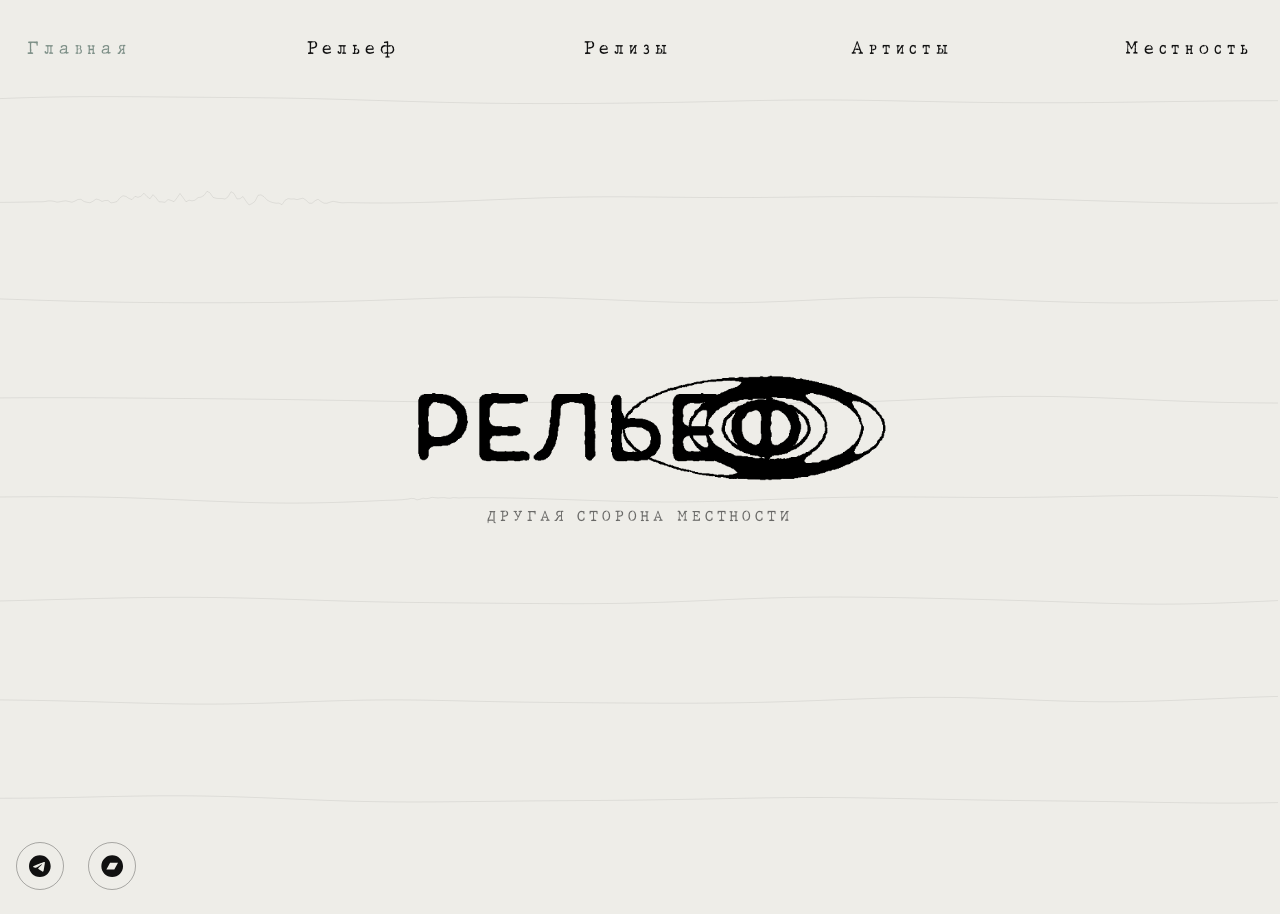
==== commit 2ca20ce9: "deploy: anton-smagin/mestnostrecords@8f27a44ad55d6fc82c79421ca6b122b7cf8b2e69" ====
--- a/index.html
+++ b/index.html
@@ -1 +1 @@
-<!DOCTYPE html><html  lang="en" class="relief-html"><head><meta charset="utf-8"><meta name="viewport" content="width=device-width, initial-scale=1"><title>Рельеф — другая сторона Местности</title><style>body{background-color:#000!important;margin:0;max-width:100%;overflow-x:hidden}#app,body{min-height:100vh}#app{font-weight:400;letter-spacing:.3em;-webkit-font-smoothing:antialiased;-moz-osx-font-smoothing:grayscale;color:#2c3e50;text-align:center}#nav{min-height:10vh;padding:30px}#nav a{color:#f5fafa;font-size:1em;font-weight:lighter}@media(max-width:768px){#nav a{letter-spacing:.1em}}#nav a.router-link-exact-active{color:#91a79d}.hamburger{cursor:pointer}.h80{min-height:80vh}.button{margin:8px}.fade-enter-active,.fade-leave-active{transition:opacity .5s}.fade-enter,.fade-leave-to{opacity:0}html{height:100%}html.relief-html{background-color:#eeede8!important}html.relief-html body{background-color:transparent!important}.home{background:linear-gradient(180deg,#000 0,#000 5%,transparent 10%,transparent 80%,#000 90%,#000),url(/static/lofi_background.webp) no-repeat 50% fixed!important;background-color:#000;background-size:100% 100%,cover}.logo{font-size:3em;font-weight:400;letter-spacing:.5em;margin-bottom:10%;text-align:center}@media(max-width:768px){.logo{font-size:2em;letter-spacing:.1em}}footer{bottom:0;left:0;min-height:10vh;padding:16px;width:100%}footer a.btn{font-size:1em}@media(max-width:768px){footer a.btn{font-size:.8em;letter-spacing:.1em}}</style><style>.relief-eeg[data-v-58de19c1]{height:100vh;inset:0;pointer-events:none;position:fixed;width:100vw;z-index:-1}</style><style>.hamburger-wrapper[data-v-4a519751]{display:flex}.desktop-menu[data-v-4a519751]{display:none}.desktop-menu-item[data-v-4a519751]{display:block;padding:0;width:10%}@media(min-width:958px){.hamburger-wrapper[data-v-4a519751],.mobile-menu[data-v-4a519751],.mobile-overlay[data-v-4a519751]{display:none!important}.desktop-menu[data-v-4a519751]{display:flex;flex-direction:row;gap:1rem;justify-content:flex-start;width:100%}}.hamburger-btn[data-v-4a519751]{background:none;border:none;cursor:pointer;padding:.5rem;position:relative;z-index:1001}.hamburger-icon[data-v-4a519751]{color:#fff;font-size:1.5rem;transition:transform .3s ease}.hamburger-btn.is-active .hamburger-icon[data-v-4a519751]{transform:rotate(90deg)}.mobile-overlay[data-v-4a519751]{-webkit-backdrop-filter:blur(4px);backdrop-filter:blur(4px);background:#000000b3;inset:0;position:fixed;z-index:999}.mobile-menu[data-v-4a519751]{background:linear-gradient(180deg,#141414fa,#0a0a0afa);box-shadow:-4px 0 20px #00000080;height:100vh;padding:5rem 1.5rem 2rem;position:fixed;right:0;top:0;width:280px;z-index:1000}.mobile-nav[data-v-4a519751]{display:flex;flex-direction:column;gap:.5rem}.mobile-nav-item[data-v-4a519751]{border-bottom:1px solid hsla(0,0%,100%,.1)}.mobile-nav-item[data-v-4a519751]:last-child{border-bottom:none}.mobile-link[data-v-4a519751]{color:#fff;display:block;font-family:NotoSans,sans-serif;font-size:1.1rem;letter-spacing:.15em;padding:1rem .5rem;text-decoration:none;transition:all .3s ease}.mobile-link.router-link-exact-active[data-v-4a519751],.mobile-link[data-v-4a519751]:hover{color:#91a79d;padding-left:1rem}.mobile-link.cocomat-font[data-v-4a519751]{font-family:Cocomat,sans-serif}.mobile-link.sister-link[data-v-4a519751]{margin-top:.5rem}.relief-theme .hamburger-icon[data-v-4a519751]{color:#000}.relief-theme .mobile-overlay[data-v-4a519751]{background:#eeede8b3}.relief-theme .mobile-menu[data-v-4a519751]{background:#eeede8;box-shadow:-4px 0 20px #0000001f}.relief-theme .mobile-nav-item[data-v-4a519751]{border-bottom-color:#0000001a}.relief-theme .mobile-link[data-v-4a519751]{color:#000}.relief-theme #nav a[data-v-4a519751]{color:#111}.relief-theme #nav a.router-link-exact-active[data-v-4a519751],.relief-theme .mobile-link.router-link-exact-active[data-v-4a519751]{color:#7d8f87}.fade-enter-active[data-v-4a519751],.fade-leave-active[data-v-4a519751]{transition:opacity .3s ease}.fade-enter-from[data-v-4a519751],.fade-leave-to[data-v-4a519751]{opacity:0}.slide-enter-active[data-v-4a519751],.slide-leave-active[data-v-4a519751]{transition:transform .3s ease}.slide-enter-from[data-v-4a519751],.slide-leave-to[data-v-4a519751]{transform:translate(100%)}</style><style>.relief-logo-link[data-v-581a47e1]{cursor:pointer;display:contents}.relief-logo-link img[data-v-581a47e1]{cursor:pointer}.relief-logo-wrap[data-v-581a47e1]{margin:0;position:relative;width:min(560px,80vw)}.relief-logo[data-v-581a47e1]{display:block;height:auto;position:relative;width:100%}.relief-disc[data-v-581a47e1]{animation:relief-disc-spin-581a47e1 14s linear infinite paused;aspect-ratio:1;left:50%;opacity:0;pointer-events:none;position:absolute;top:50%;transform:translate(-50%,-50%);transition:opacity .6s ease;width:min(440px,70vw)}.relief-logo-wrap:hover .relief-disc[data-v-581a47e1]{animation-play-state:running;opacity:.35}@keyframes relief-disc-spin-581a47e1{0%{transform:translate(-50%,-50%) rotate(0)}to{transform:translate(-50%,-50%) rotate(1turn)}}@media(prefers-reduced-motion:reduce){.relief-disc[data-v-581a47e1]{animation:none}}.relief-sub[data-v-581a47e1]{color:#111;font-family:MomsRelief,monospace;font-size:.8rem;letter-spacing:.3em;margin-top:1.5rem;opacity:.6;text-transform:uppercase}.footer-links[data-v-581a47e1]{display:flex;flex-wrap:wrap;gap:1.5rem;padding:1.5rem 1rem}@media(max-width:768px){.footer-links[data-v-581a47e1]{justify-content:center}}.social-link[data-v-581a47e1]{align-items:center;border:1px solid rgba(0,0,0,.3);border-radius:50%;color:#111;display:inline-flex;height:48px;justify-content:center;text-decoration:none;transition:all .3s ease;width:48px}.social-link[data-v-581a47e1]:hover{border-color:#7d8f87;color:#7d8f87}.social-icon[data-v-581a47e1]{font-size:1.4rem}</style><link rel="stylesheet" href="/_nuxt/entry.B4zMyh9U.css" crossorigin><link rel="preload" as="fetch" crossorigin="anonymous" href="/_payload.json?13505b33-1b98-4566-98f0-17e1e17a6854"><link rel="modulepreload" as="script" crossorigin href="/_nuxt/tsU-Cvp_.js"><link rel="modulepreload" as="script" crossorigin href="/_nuxt/fC3-weKB.js"><script type="module" src="/_nuxt/tsU-Cvp_.js" crossorigin></script><meta name="description" content="Рельеф — другая сторона «Местности»: нойз, конкрит, лефтфилд и направления, которые еще не получили названия."><meta name="format-detection" content="telephone=no"><meta property="og:site_name" content="Mestnost Records"><meta property="og:type" content="website"><meta property="og:image" content="https://mestnostrecords.com/static/relief/relief_logo.png"><meta property="og:locale" content="ru_RU"><meta name="twitter:card" content="summary_large_image"><link rel="icon" type="image/x-icon" href="/favicon.ico"><meta property="og:title" content="Рельеф — другая сторона Местности"><meta property="og:description" content="Рельеф — другая сторона «Местности»: нойз, конкрит, лефтфилд и направления, которые еще не получили названия."></head><body><div id="__nuxt"><div id="app" class="relief-theme"><canvas class="relief-eeg" aria-hidden="true" data-v-58de19c1></canvas><div class="w-100" data-v-4a519751><div id="nav" class="row justify-content-between" data-v-4a519751><div class="hamburger-wrapper d-flex w-80 justify-content-end" data-v-4a519751><button class="hamburger-btn" aria-label="Toggle menu" data-v-4a519751><!----></button></div><!----><!----><div class="desktop-menu row justify-content-between" data-v-4a519751><!--[--><div class="desktop-menu-item" data-v-4a519751><a aria-current="page" href="/" class="router-link-active router-link-exact-active btn text-nowrap px-2" data-v-4a519751>Главная</a></div><div class="desktop-menu-item" data-v-4a519751><a href="/about" class="btn text-nowrap px-2 cocomat-font" data-v-4a519751>Рельеф</a></div><div class="desktop-menu-item" data-v-4a519751><a href="/releases" class="btn text-nowrap px-2" data-v-4a519751>Релизы</a></div><div class="desktop-menu-item" data-v-4a519751><a href="/artists" class="btn text-nowrap px-2" data-v-4a519751>Артисты</a></div><div class="desktop-menu-item" data-v-4a519751><a href="https://mestnostrecords.com" rel="noopener noreferrer" class="btn text-nowrap px-2 sister-link" data-v-4a519751>Местность</a></div><!--]--></div></div></div><div class="relief-home" data-v-581a47e1><div class="container-fluid h80" data-v-581a47e1><div class="d-flex flex-column align-items-center justify-content-center h80" data-v-581a47e1><h1 class="relief-logo-wrap" data-v-581a47e1><a href="/about" class="relief-logo-link" aria-label="О Рельефе" data-v-581a47e1><img src="/static/relief/relief_disc.webp" alt aria-hidden="true" class="relief-disc" data-v-581a47e1><img src="/static/relief/relief_logo.webp" alt="Рельеф" class="relief-logo" width="816" height="159" data-v-581a47e1></a></h1><p class="relief-sub" data-v-581a47e1>другая сторона Местности</p></div></div><footer class="footer-links" data-v-581a47e1><a href="https://t.me/mestnost_label" target="_blank" rel="noopener noreferrer" class="social-link" title="Telegram" data-v-581a47e1><!----></a><a href="https://mestnost.bandcamp.com" target="_blank" rel="noopener noreferrer" class="social-link" title="Bandcamp" data-v-581a47e1><!----></a></footer></div></div></div><div id="teleports"></div><script>window.__NUXT__={};window.__NUXT__.config={public:{yandexMetrikaId:"73630327",siteUrl:"https://mestnostrecords.com",reliefSite:true},app:{baseURL:"/",buildId:"13505b33-1b98-4566-98f0-17e1e17a6854",buildAssetsDir:"/_nuxt/",cdnURL:""}}</script><script type="application/json" data-nuxt-data="nuxt-app" data-ssr="true" id="__NUXT_DATA__" data-src="/_payload.json?13505b33-1b98-4566-98f0-17e1e17a6854">[{"state":1,"once":3,"_errors":4,"serverRendered":6,"path":7,"prerenderedAt":8},["Reactive",2],{},["Set"],["ShallowReactive",5],{},true,"/",1794392759219]</script></body></html>+<!DOCTYPE html><html  lang="en" class="relief-html"><head><meta charset="utf-8"><meta name="viewport" content="width=device-width, initial-scale=1"><title>Рельеф — другая сторона Местности</title><style>body{background-color:#000!important;margin:0;max-width:100%;overflow-x:hidden}#app,body{min-height:100vh}#app{font-weight:400;letter-spacing:.3em;-webkit-font-smoothing:antialiased;-moz-osx-font-smoothing:grayscale;color:#2c3e50;text-align:center}#nav{min-height:10vh;padding:30px}#nav a{color:#f5fafa;font-size:1em;font-weight:lighter}@media(max-width:768px){#nav a{letter-spacing:.1em}}#nav a.router-link-exact-active{color:#91a79d}.hamburger{cursor:pointer}.h80{min-height:80vh}.button{margin:8px}.fade-enter-active,.fade-leave-active{transition:opacity .5s}.fade-enter,.fade-leave-to{opacity:0}html{height:100%}html.relief-html{background-color:#eeede8!important}html.relief-html body{background-color:transparent!important}.home{background:linear-gradient(180deg,#000 0,#000 5%,transparent 10%,transparent 80%,#000 90%,#000),url(/static/lofi_background.webp) no-repeat 50% fixed!important;background-color:#000;background-size:100% 100%,cover}.logo{font-size:3em;font-weight:400;letter-spacing:.5em;margin-bottom:10%;text-align:center}@media(max-width:768px){.logo{font-size:2em;letter-spacing:.1em}}footer{bottom:0;left:0;min-height:10vh;padding:16px;width:100%}footer a.btn{font-size:1em}@media(max-width:768px){footer a.btn{font-size:.8em;letter-spacing:.1em}}</style><style>.relief-eeg[data-v-58de19c1]{height:100vh;inset:0;pointer-events:none;position:fixed;width:100vw;z-index:-1}</style><style>.hamburger-wrapper[data-v-4a519751]{display:flex}.desktop-menu[data-v-4a519751]{display:none}.desktop-menu-item[data-v-4a519751]{display:block;padding:0;width:10%}@media(min-width:958px){.hamburger-wrapper[data-v-4a519751],.mobile-menu[data-v-4a519751],.mobile-overlay[data-v-4a519751]{display:none!important}.desktop-menu[data-v-4a519751]{display:flex;flex-direction:row;gap:1rem;justify-content:flex-start;width:100%}}.hamburger-btn[data-v-4a519751]{background:none;border:none;cursor:pointer;padding:.5rem;position:relative;z-index:1001}.hamburger-icon[data-v-4a519751]{color:#fff;font-size:1.5rem;transition:transform .3s ease}.hamburger-btn.is-active .hamburger-icon[data-v-4a519751]{transform:rotate(90deg)}.mobile-overlay[data-v-4a519751]{-webkit-backdrop-filter:blur(4px);backdrop-filter:blur(4px);background:#000000b3;inset:0;position:fixed;z-index:999}.mobile-menu[data-v-4a519751]{background:linear-gradient(180deg,#141414fa,#0a0a0afa);box-shadow:-4px 0 20px #00000080;height:100vh;padding:5rem 1.5rem 2rem;position:fixed;right:0;top:0;width:280px;z-index:1000}.mobile-nav[data-v-4a519751]{display:flex;flex-direction:column;gap:.5rem}.mobile-nav-item[data-v-4a519751]{border-bottom:1px solid hsla(0,0%,100%,.1)}.mobile-nav-item[data-v-4a519751]:last-child{border-bottom:none}.mobile-link[data-v-4a519751]{color:#fff;display:block;font-family:NotoSans,sans-serif;font-size:1.1rem;letter-spacing:.15em;padding:1rem .5rem;text-decoration:none;transition:all .3s ease}.mobile-link.router-link-exact-active[data-v-4a519751],.mobile-link[data-v-4a519751]:hover{color:#91a79d;padding-left:1rem}.mobile-link.cocomat-font[data-v-4a519751]{font-family:Cocomat,sans-serif}.mobile-link.sister-link[data-v-4a519751]{margin-top:.5rem}.relief-theme .hamburger-icon[data-v-4a519751]{color:#000}.relief-theme .mobile-overlay[data-v-4a519751]{background:#eeede8b3}.relief-theme .mobile-menu[data-v-4a519751]{background:#eeede8;box-shadow:-4px 0 20px #0000001f}.relief-theme .mobile-nav-item[data-v-4a519751]{border-bottom-color:#0000001a}.relief-theme .mobile-link[data-v-4a519751]{color:#000}.relief-theme #nav a[data-v-4a519751]{color:#111}.relief-theme #nav a.router-link-exact-active[data-v-4a519751],.relief-theme .mobile-link.router-link-exact-active[data-v-4a519751]{color:#7d8f87}.fade-enter-active[data-v-4a519751],.fade-leave-active[data-v-4a519751]{transition:opacity .3s ease}.fade-enter-from[data-v-4a519751],.fade-leave-to[data-v-4a519751]{opacity:0}.slide-enter-active[data-v-4a519751],.slide-leave-active[data-v-4a519751]{transition:transform .3s ease}.slide-enter-from[data-v-4a519751],.slide-leave-to[data-v-4a519751]{transform:translate(100%)}</style><style>.relief-logo-link[data-v-581a47e1]{cursor:pointer;display:contents}.relief-logo-link img[data-v-581a47e1]{cursor:pointer}.relief-logo-wrap[data-v-581a47e1]{margin:0;position:relative;width:min(560px,80vw)}.relief-logo[data-v-581a47e1]{display:block;height:auto;position:relative;width:100%}.relief-disc[data-v-581a47e1]{animation:relief-disc-spin-581a47e1 14s linear infinite paused;aspect-ratio:1;left:50%;opacity:0;pointer-events:none;position:absolute;top:50%;transform:translate(-50%,-50%);transition:opacity .6s ease;width:min(440px,70vw)}.relief-logo-wrap:hover .relief-disc[data-v-581a47e1]{animation-play-state:running;opacity:.35}@keyframes relief-disc-spin-581a47e1{0%{transform:translate(-50%,-50%) rotate(0)}to{transform:translate(-50%,-50%) rotate(1turn)}}@media(prefers-reduced-motion:reduce){.relief-disc[data-v-581a47e1]{animation:none}}.relief-sub[data-v-581a47e1]{color:#111;font-family:MomsRelief,monospace;font-size:.8rem;letter-spacing:.3em;margin-top:1.5rem;opacity:.6;text-transform:uppercase}.footer-links[data-v-581a47e1]{display:flex;flex-wrap:wrap;gap:1.5rem;padding:1.5rem 1rem}@media(max-width:768px){.footer-links[data-v-581a47e1]{justify-content:center}}.social-link[data-v-581a47e1]{align-items:center;border:1px solid rgba(0,0,0,.3);border-radius:50%;color:#111;display:inline-flex;height:48px;justify-content:center;text-decoration:none;transition:all .3s ease;width:48px}.social-link[data-v-581a47e1]:hover{border-color:#7d8f87;color:#7d8f87}.social-icon[data-v-581a47e1]{font-size:1.4rem}</style><link rel="stylesheet" href="/_nuxt/entry.B4zMyh9U.css" crossorigin><link rel="preload" as="fetch" crossorigin="anonymous" href="/_payload.json?48598fe8-99f5-486f-a06d-1c582978f8fd"><link rel="modulepreload" as="script" crossorigin href="/_nuxt/tsU-Cvp_.js"><link rel="modulepreload" as="script" crossorigin href="/_nuxt/fC3-weKB.js"><script type="module" src="/_nuxt/tsU-Cvp_.js" crossorigin></script><meta name="description" content="Рельеф — другая сторона «Местности»: нойз, конкрит, лефтфилд и направления, которые еще не получили названия."><meta name="format-detection" content="telephone=no"><meta property="og:site_name" content="Mestnost Records"><meta property="og:type" content="website"><meta property="og:image" content="https://mestnostrecords.com/static/relief/relief_logo.png"><meta property="og:locale" content="ru_RU"><meta name="twitter:card" content="summary_large_image"><link rel="icon" type="image/x-icon" href="/favicon.ico"><meta property="og:title" content="Рельеф — другая сторона Местности"><meta property="og:description" content="Рельеф — другая сторона «Местности»: нойз, конкрит, лефтфилд и направления, которые еще не получили названия."></head><body><div id="__nuxt"><div id="app" class="relief-theme"><canvas class="relief-eeg" aria-hidden="true" data-v-58de19c1></canvas><div class="w-100" data-v-4a519751><div id="nav" class="row justify-content-between" data-v-4a519751><div class="hamburger-wrapper d-flex w-80 justify-content-end" data-v-4a519751><button class="hamburger-btn" aria-label="Toggle menu" data-v-4a519751><!----></button></div><!----><!----><div class="desktop-menu row justify-content-between" data-v-4a519751><!--[--><div class="desktop-menu-item" data-v-4a519751><a aria-current="page" href="/" class="router-link-active router-link-exact-active btn text-nowrap px-2" data-v-4a519751>Главная</a></div><div class="desktop-menu-item" data-v-4a519751><a href="/about" class="btn text-nowrap px-2 cocomat-font" data-v-4a519751>Рельеф</a></div><div class="desktop-menu-item" data-v-4a519751><a href="/releases" class="btn text-nowrap px-2" data-v-4a519751>Релизы</a></div><div class="desktop-menu-item" data-v-4a519751><a href="/artists" class="btn text-nowrap px-2" data-v-4a519751>Артисты</a></div><div class="desktop-menu-item" data-v-4a519751><a href="https://mestnostrecords.com" rel="noopener noreferrer" class="btn text-nowrap px-2 sister-link" data-v-4a519751>Местность</a></div><!--]--></div></div></div><div class="relief-home" data-v-581a47e1><div class="container-fluid h80" data-v-581a47e1><div class="d-flex flex-column align-items-center justify-content-center h80" data-v-581a47e1><h1 class="relief-logo-wrap" data-v-581a47e1><a href="/about" class="relief-logo-link" aria-label="О Рельефе" data-v-581a47e1><img src="/static/relief/relief_disc.webp" alt aria-hidden="true" class="relief-disc" data-v-581a47e1><img src="/static/relief/relief_logo.webp" alt="Рельеф" class="relief-logo" width="816" height="159" data-v-581a47e1></a></h1><p class="relief-sub" data-v-581a47e1>другая сторона Местности</p></div></div><footer class="footer-links" data-v-581a47e1><a href="https://t.me/mestnost_label" target="_blank" rel="noopener noreferrer" class="social-link" title="Telegram" data-v-581a47e1><!----></a><a href="https://mestnost.bandcamp.com" target="_blank" rel="noopener noreferrer" class="social-link" title="Bandcamp" data-v-581a47e1><!----></a></footer></div></div></div><div id="teleports"></div><script>window.__NUXT__={};window.__NUXT__.config={public:{yandexMetrikaId:"73630327",siteUrl:"https://mestnostrecords.com",reliefSite:true},app:{baseURL:"/",buildId:"48598fe8-99f5-486f-a06d-1c582978f8fd",buildAssetsDir:"/_nuxt/",cdnURL:""}}</script><script type="application/json" data-nuxt-data="nuxt-app" data-ssr="true" id="__NUXT_DATA__" data-src="/_payload.json?48598fe8-99f5-486f-a06d-1c582978f8fd">[{"state":1,"once":3,"_errors":4,"serverRendered":6,"path":7,"prerenderedAt":8},["Reactive",2],{},["Set"],["ShallowReactive",5],{},true,"/",1794393107042]</script></body></html>
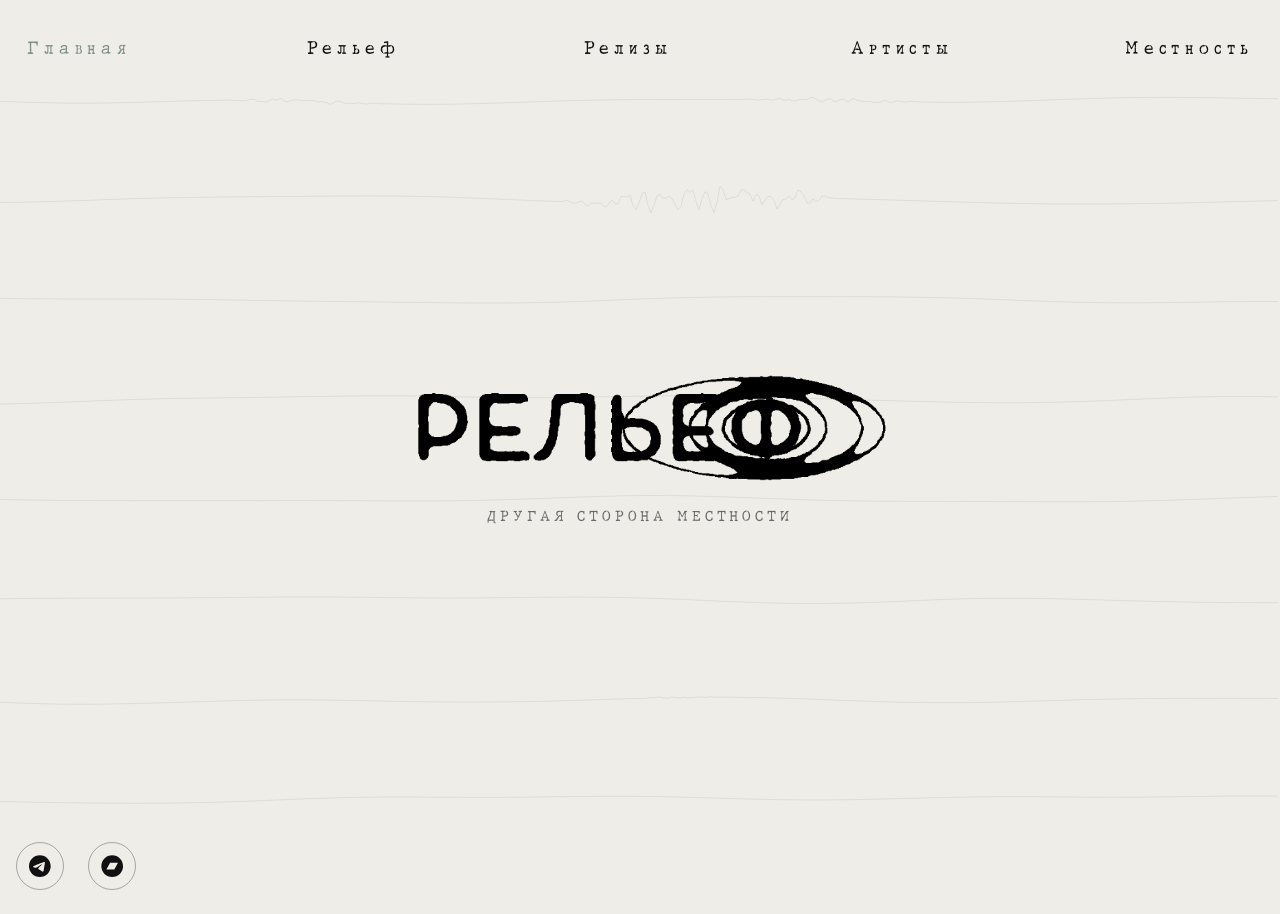
==== commit d2c4e7a5: "deploy: anton-smagin/mestnostrecords@8756a8f23e30fc9fe6c731a49181e13e525debf4" ====
--- a/index.html
+++ b/index.html
@@ -1 +1 @@
-<!DOCTYPE html><html  lang="en" class="relief-html"><head><meta charset="utf-8"><meta name="viewport" content="width=device-width, initial-scale=1"><title>Рельеф — другая сторона Местности</title><style>body{background-color:#000!important;margin:0;max-width:100%;overflow-x:hidden}#app,body{min-height:100vh}#app{font-weight:400;letter-spacing:.3em;-webkit-font-smoothing:antialiased;-moz-osx-font-smoothing:grayscale;color:#2c3e50;text-align:center}#nav{min-height:10vh;padding:30px}#nav a{color:#f5fafa;font-size:1em;font-weight:lighter}@media(max-width:768px){#nav a{letter-spacing:.1em}}#nav a.router-link-exact-active{color:#91a79d}.hamburger{cursor:pointer}.h80{min-height:80vh}.button{margin:8px}.fade-enter-active,.fade-leave-active{transition:opacity .5s}.fade-enter,.fade-leave-to{opacity:0}html{height:100%}html.relief-html{background-color:#eeede8!important}html.relief-html body{background-color:transparent!important}.home{background:linear-gradient(180deg,#000 0,#000 5%,transparent 10%,transparent 80%,#000 90%,#000),url(/static/lofi_background.webp) no-repeat 50% fixed!important;background-color:#000;background-size:100% 100%,cover}.logo{font-size:3em;font-weight:400;letter-spacing:.5em;margin-bottom:10%;text-align:center}@media(max-width:768px){.logo{font-size:2em;letter-spacing:.1em}}footer{bottom:0;left:0;min-height:10vh;padding:16px;width:100%}footer a.btn{font-size:1em}@media(max-width:768px){footer a.btn{font-size:.8em;letter-spacing:.1em}}</style><style>.relief-eeg[data-v-58de19c1]{height:100vh;inset:0;pointer-events:none;position:fixed;width:100vw;z-index:-1}</style><style>.hamburger-wrapper[data-v-4a519751]{display:flex}.desktop-menu[data-v-4a519751]{display:none}.desktop-menu-item[data-v-4a519751]{display:block;padding:0;width:10%}@media(min-width:958px){.hamburger-wrapper[data-v-4a519751],.mobile-menu[data-v-4a519751],.mobile-overlay[data-v-4a519751]{display:none!important}.desktop-menu[data-v-4a519751]{display:flex;flex-direction:row;gap:1rem;justify-content:flex-start;width:100%}}.hamburger-btn[data-v-4a519751]{background:none;border:none;cursor:pointer;padding:.5rem;position:relative;z-index:1001}.hamburger-icon[data-v-4a519751]{color:#fff;font-size:1.5rem;transition:transform .3s ease}.hamburger-btn.is-active .hamburger-icon[data-v-4a519751]{transform:rotate(90deg)}.mobile-overlay[data-v-4a519751]{-webkit-backdrop-filter:blur(4px);backdrop-filter:blur(4px);background:#000000b3;inset:0;position:fixed;z-index:999}.mobile-menu[data-v-4a519751]{background:linear-gradient(180deg,#141414fa,#0a0a0afa);box-shadow:-4px 0 20px #00000080;height:100vh;padding:5rem 1.5rem 2rem;position:fixed;right:0;top:0;width:280px;z-index:1000}.mobile-nav[data-v-4a519751]{display:flex;flex-direction:column;gap:.5rem}.mobile-nav-item[data-v-4a519751]{border-bottom:1px solid hsla(0,0%,100%,.1)}.mobile-nav-item[data-v-4a519751]:last-child{border-bottom:none}.mobile-link[data-v-4a519751]{color:#fff;display:block;font-family:NotoSans,sans-serif;font-size:1.1rem;letter-spacing:.15em;padding:1rem .5rem;text-decoration:none;transition:all .3s ease}.mobile-link.router-link-exact-active[data-v-4a519751],.mobile-link[data-v-4a519751]:hover{color:#91a79d;padding-left:1rem}.mobile-link.cocomat-font[data-v-4a519751]{font-family:Cocomat,sans-serif}.mobile-link.sister-link[data-v-4a519751]{margin-top:.5rem}.relief-theme .hamburger-icon[data-v-4a519751]{color:#000}.relief-theme .mobile-overlay[data-v-4a519751]{background:#eeede8b3}.relief-theme .mobile-menu[data-v-4a519751]{background:#eeede8;box-shadow:-4px 0 20px #0000001f}.relief-theme .mobile-nav-item[data-v-4a519751]{border-bottom-color:#0000001a}.relief-theme .mobile-link[data-v-4a519751]{color:#000}.relief-theme #nav a[data-v-4a519751]{color:#111}.relief-theme #nav a.router-link-exact-active[data-v-4a519751],.relief-theme .mobile-link.router-link-exact-active[data-v-4a519751]{color:#7d8f87}.fade-enter-active[data-v-4a519751],.fade-leave-active[data-v-4a519751]{transition:opacity .3s ease}.fade-enter-from[data-v-4a519751],.fade-leave-to[data-v-4a519751]{opacity:0}.slide-enter-active[data-v-4a519751],.slide-leave-active[data-v-4a519751]{transition:transform .3s ease}.slide-enter-from[data-v-4a519751],.slide-leave-to[data-v-4a519751]{transform:translate(100%)}</style><style>.relief-logo-link[data-v-581a47e1]{cursor:pointer;display:contents}.relief-logo-link img[data-v-581a47e1]{cursor:pointer}.relief-logo-wrap[data-v-581a47e1]{margin:0;position:relative;width:min(560px,80vw)}.relief-logo[data-v-581a47e1]{display:block;height:auto;position:relative;width:100%}.relief-disc[data-v-581a47e1]{animation:relief-disc-spin-581a47e1 14s linear infinite paused;aspect-ratio:1;left:50%;opacity:0;pointer-events:none;position:absolute;top:50%;transform:translate(-50%,-50%);transition:opacity .6s ease;width:min(440px,70vw)}.relief-logo-wrap:hover .relief-disc[data-v-581a47e1]{animation-play-state:running;opacity:.35}@keyframes relief-disc-spin-581a47e1{0%{transform:translate(-50%,-50%) rotate(0)}to{transform:translate(-50%,-50%) rotate(1turn)}}@media(prefers-reduced-motion:reduce){.relief-disc[data-v-581a47e1]{animation:none}}.relief-sub[data-v-581a47e1]{color:#111;font-family:MomsRelief,monospace;font-size:.8rem;letter-spacing:.3em;margin-top:1.5rem;opacity:.6;text-transform:uppercase}.footer-links[data-v-581a47e1]{display:flex;flex-wrap:wrap;gap:1.5rem;padding:1.5rem 1rem}@media(max-width:768px){.footer-links[data-v-581a47e1]{justify-content:center}}.social-link[data-v-581a47e1]{align-items:center;border:1px solid rgba(0,0,0,.3);border-radius:50%;color:#111;display:inline-flex;height:48px;justify-content:center;text-decoration:none;transition:all .3s ease;width:48px}.social-link[data-v-581a47e1]:hover{border-color:#7d8f87;color:#7d8f87}.social-icon[data-v-581a47e1]{font-size:1.4rem}</style><link rel="stylesheet" href="/_nuxt/entry.B4zMyh9U.css" crossorigin><link rel="preload" as="fetch" crossorigin="anonymous" href="/_payload.json?48598fe8-99f5-486f-a06d-1c582978f8fd"><link rel="modulepreload" as="script" crossorigin href="/_nuxt/tsU-Cvp_.js"><link rel="modulepreload" as="script" crossorigin href="/_nuxt/fC3-weKB.js"><script type="module" src="/_nuxt/tsU-Cvp_.js" crossorigin></script><meta name="description" content="Рельеф — другая сторона «Местности»: нойз, конкрит, лефтфилд и направления, которые еще не получили названия."><meta name="format-detection" content="telephone=no"><meta property="og:site_name" content="Mestnost Records"><meta property="og:type" content="website"><meta property="og:image" content="https://mestnostrecords.com/static/relief/relief_logo.png"><meta property="og:locale" content="ru_RU"><meta name="twitter:card" content="summary_large_image"><link rel="icon" type="image/x-icon" href="/favicon.ico"><meta property="og:title" content="Рельеф — другая сторона Местности"><meta property="og:description" content="Рельеф — другая сторона «Местности»: нойз, конкрит, лефтфилд и направления, которые еще не получили названия."></head><body><div id="__nuxt"><div id="app" class="relief-theme"><canvas class="relief-eeg" aria-hidden="true" data-v-58de19c1></canvas><div class="w-100" data-v-4a519751><div id="nav" class="row justify-content-between" data-v-4a519751><div class="hamburger-wrapper d-flex w-80 justify-content-end" data-v-4a519751><button class="hamburger-btn" aria-label="Toggle menu" data-v-4a519751><!----></button></div><!----><!----><div class="desktop-menu row justify-content-between" data-v-4a519751><!--[--><div class="desktop-menu-item" data-v-4a519751><a aria-current="page" href="/" class="router-link-active router-link-exact-active btn text-nowrap px-2" data-v-4a519751>Главная</a></div><div class="desktop-menu-item" data-v-4a519751><a href="/about" class="btn text-nowrap px-2 cocomat-font" data-v-4a519751>Рельеф</a></div><div class="desktop-menu-item" data-v-4a519751><a href="/releases" class="btn text-nowrap px-2" data-v-4a519751>Релизы</a></div><div class="desktop-menu-item" data-v-4a519751><a href="/artists" class="btn text-nowrap px-2" data-v-4a519751>Артисты</a></div><div class="desktop-menu-item" data-v-4a519751><a href="https://mestnostrecords.com" rel="noopener noreferrer" class="btn text-nowrap px-2 sister-link" data-v-4a519751>Местность</a></div><!--]--></div></div></div><div class="relief-home" data-v-581a47e1><div class="container-fluid h80" data-v-581a47e1><div class="d-flex flex-column align-items-center justify-content-center h80" data-v-581a47e1><h1 class="relief-logo-wrap" data-v-581a47e1><a href="/about" class="relief-logo-link" aria-label="О Рельефе" data-v-581a47e1><img src="/static/relief/relief_disc.webp" alt aria-hidden="true" class="relief-disc" data-v-581a47e1><img src="/static/relief/relief_logo.webp" alt="Рельеф" class="relief-logo" width="816" height="159" data-v-581a47e1></a></h1><p class="relief-sub" data-v-581a47e1>другая сторона Местности</p></div></div><footer class="footer-links" data-v-581a47e1><a href="https://t.me/mestnost_label" target="_blank" rel="noopener noreferrer" class="social-link" title="Telegram" data-v-581a47e1><!----></a><a href="https://mestnost.bandcamp.com" target="_blank" rel="noopener noreferrer" class="social-link" title="Bandcamp" data-v-581a47e1><!----></a></footer></div></div></div><div id="teleports"></div><script>window.__NUXT__={};window.__NUXT__.config={public:{yandexMetrikaId:"73630327",siteUrl:"https://mestnostrecords.com",reliefSite:true},app:{baseURL:"/",buildId:"48598fe8-99f5-486f-a06d-1c582978f8fd",buildAssetsDir:"/_nuxt/",cdnURL:""}}</script><script type="application/json" data-nuxt-data="nuxt-app" data-ssr="true" id="__NUXT_DATA__" data-src="/_payload.json?48598fe8-99f5-486f-a06d-1c582978f8fd">[{"state":1,"once":3,"_errors":4,"serverRendered":6,"path":7,"prerenderedAt":8},["Reactive",2],{},["Set"],["ShallowReactive",5],{},true,"/",1794393107042]</script></body></html>+<!DOCTYPE html><html  lang="en" class="relief-html"><head><meta charset="utf-8"><meta name="viewport" content="width=device-width, initial-scale=1"><title>Рельеф — другая сторона Местности</title><style>body{background-color:#000!important;margin:0;max-width:100%;overflow-x:hidden}#app,body{min-height:100vh}#app{font-weight:400;letter-spacing:.3em;-webkit-font-smoothing:antialiased;-moz-osx-font-smoothing:grayscale;color:#2c3e50;text-align:center}#nav{min-height:10vh;padding:30px}#nav a{color:#f5fafa;font-size:1em;font-weight:lighter}@media(max-width:768px){#nav a{letter-spacing:.1em}}#nav a.router-link-exact-active{color:#91a79d}.hamburger{cursor:pointer}.h80{min-height:80vh}.button{margin:8px}.fade-enter-active,.fade-leave-active{transition:opacity .5s}.fade-enter,.fade-leave-to{opacity:0}html{height:100%}html.relief-html{background-color:#eeede8!important}html.relief-html body{background-color:transparent!important}.home{background:linear-gradient(180deg,#000 0,#000 5%,transparent 10%,transparent 80%,#000 90%,#000),url(/static/lofi_background.webp) no-repeat 50% fixed!important;background-color:#000;background-size:100% 100%,cover}.logo{font-size:3em;font-weight:400;letter-spacing:.5em;margin-bottom:10%;text-align:center}@media(max-width:768px){.logo{font-size:2em;letter-spacing:.1em}}footer{bottom:0;left:0;min-height:10vh;padding:16px;width:100%}footer a.btn{font-size:1em}@media(max-width:768px){footer a.btn{font-size:.8em;letter-spacing:.1em}}</style><style>.relief-eeg[data-v-58de19c1]{height:100vh;inset:0;pointer-events:none;position:fixed;width:100vw;z-index:-1}</style><style>.hamburger-wrapper[data-v-4a519751]{display:flex}.desktop-menu[data-v-4a519751]{display:none}.desktop-menu-item[data-v-4a519751]{display:block;padding:0;width:10%}@media(min-width:958px){.hamburger-wrapper[data-v-4a519751],.mobile-menu[data-v-4a519751],.mobile-overlay[data-v-4a519751]{display:none!important}.desktop-menu[data-v-4a519751]{display:flex;flex-direction:row;gap:1rem;justify-content:flex-start;width:100%}}.hamburger-btn[data-v-4a519751]{background:none;border:none;cursor:pointer;padding:.5rem;position:relative;z-index:1001}.hamburger-icon[data-v-4a519751]{color:#fff;font-size:1.5rem;transition:transform .3s ease}.hamburger-btn.is-active .hamburger-icon[data-v-4a519751]{transform:rotate(90deg)}.mobile-overlay[data-v-4a519751]{-webkit-backdrop-filter:blur(4px);backdrop-filter:blur(4px);background:#000000b3;inset:0;position:fixed;z-index:999}.mobile-menu[data-v-4a519751]{background:linear-gradient(180deg,#141414fa,#0a0a0afa);box-shadow:-4px 0 20px #00000080;height:100vh;padding:5rem 1.5rem 2rem;position:fixed;right:0;top:0;width:280px;z-index:1000}.mobile-nav[data-v-4a519751]{display:flex;flex-direction:column;gap:.5rem}.mobile-nav-item[data-v-4a519751]{border-bottom:1px solid hsla(0,0%,100%,.1)}.mobile-nav-item[data-v-4a519751]:last-child{border-bottom:none}.mobile-link[data-v-4a519751]{color:#fff;display:block;font-family:NotoSans,sans-serif;font-size:1.1rem;letter-spacing:.15em;padding:1rem .5rem;text-decoration:none;transition:all .3s ease}.mobile-link.router-link-exact-active[data-v-4a519751],.mobile-link[data-v-4a519751]:hover{color:#91a79d;padding-left:1rem}.mobile-link.cocomat-font[data-v-4a519751]{font-family:Cocomat,sans-serif}.mobile-link.sister-link[data-v-4a519751]{margin-top:.5rem}.relief-theme .hamburger-icon[data-v-4a519751]{color:#000}.relief-theme .mobile-overlay[data-v-4a519751]{background:#eeede8b3}.relief-theme .mobile-menu[data-v-4a519751]{background:#eeede8;box-shadow:-4px 0 20px #0000001f}.relief-theme .mobile-nav-item[data-v-4a519751]{border-bottom-color:#0000001a}.relief-theme .mobile-link[data-v-4a519751]{color:#000}.relief-theme #nav a[data-v-4a519751]{color:#111}.relief-theme #nav a.router-link-exact-active[data-v-4a519751],.relief-theme .mobile-link.router-link-exact-active[data-v-4a519751]{color:#7d8f87}.fade-enter-active[data-v-4a519751],.fade-leave-active[data-v-4a519751]{transition:opacity .3s ease}.fade-enter-from[data-v-4a519751],.fade-leave-to[data-v-4a519751]{opacity:0}.slide-enter-active[data-v-4a519751],.slide-leave-active[data-v-4a519751]{transition:transform .3s ease}.slide-enter-from[data-v-4a519751],.slide-leave-to[data-v-4a519751]{transform:translate(100%)}</style><style>.relief-logo-link[data-v-581a47e1]{cursor:pointer;display:contents}.relief-logo-link img[data-v-581a47e1]{cursor:pointer}.relief-logo-wrap[data-v-581a47e1]{margin:0;position:relative;width:min(560px,80vw)}.relief-logo[data-v-581a47e1]{display:block;height:auto;position:relative;width:100%}.relief-disc[data-v-581a47e1]{animation:relief-disc-spin-581a47e1 14s linear infinite paused;aspect-ratio:1;left:50%;opacity:0;pointer-events:none;position:absolute;top:50%;transform:translate(-50%,-50%);transition:opacity .6s ease;width:min(440px,70vw)}.relief-logo-wrap:hover .relief-disc[data-v-581a47e1]{animation-play-state:running;opacity:.35}@keyframes relief-disc-spin-581a47e1{0%{transform:translate(-50%,-50%) rotate(0)}to{transform:translate(-50%,-50%) rotate(1turn)}}@media(prefers-reduced-motion:reduce){.relief-disc[data-v-581a47e1]{animation:none}}.relief-sub[data-v-581a47e1]{color:#111;font-family:MomsRelief,monospace;font-size:.8rem;letter-spacing:.3em;margin-top:1.5rem;opacity:.6;text-transform:uppercase}.footer-links[data-v-581a47e1]{display:flex;flex-wrap:wrap;gap:1.5rem;padding:1.5rem 1rem}@media(max-width:768px){.footer-links[data-v-581a47e1]{justify-content:center}}.social-link[data-v-581a47e1]{align-items:center;border:1px solid rgba(0,0,0,.3);border-radius:50%;color:#111;display:inline-flex;height:48px;justify-content:center;text-decoration:none;transition:all .3s ease;width:48px}.social-link[data-v-581a47e1]:hover{border-color:#7d8f87;color:#7d8f87}.social-icon[data-v-581a47e1]{font-size:1.4rem}</style><link rel="stylesheet" href="/_nuxt/entry.B4zMyh9U.css" crossorigin><link rel="preload" as="fetch" crossorigin="anonymous" href="/_payload.json?c958d2cd-7722-415a-bbc2-ff961e6827ed"><link rel="modulepreload" as="script" crossorigin href="/_nuxt/tsU-Cvp_.js"><link rel="modulepreload" as="script" crossorigin href="/_nuxt/fC3-weKB.js"><script type="module" src="/_nuxt/tsU-Cvp_.js" crossorigin></script><meta name="description" content="Рельеф — другая сторона «Местности»: нойз, конкрит, лефтфилд и направления, которые еще не получили названия."><meta name="format-detection" content="telephone=no"><meta property="og:site_name" content="Mestnost Records"><meta property="og:type" content="website"><meta property="og:image" content="https://mestnostrecords.com/static/relief/relief_logo.png"><meta property="og:locale" content="ru_RU"><meta name="twitter:card" content="summary_large_image"><link rel="icon" type="image/x-icon" href="/favicon.ico"><meta property="og:title" content="Рельеф — другая сторона Местности"><meta property="og:description" content="Рельеф — другая сторона «Местности»: нойз, конкрит, лефтфилд и направления, которые еще не получили названия."></head><body><div id="__nuxt"><div id="app" class="relief-theme"><canvas class="relief-eeg" aria-hidden="true" data-v-58de19c1></canvas><div class="w-100" data-v-4a519751><div id="nav" class="row justify-content-between" data-v-4a519751><div class="hamburger-wrapper d-flex w-80 justify-content-end" data-v-4a519751><button class="hamburger-btn" aria-label="Toggle menu" data-v-4a519751><!----></button></div><!----><!----><div class="desktop-menu row justify-content-between" data-v-4a519751><!--[--><div class="desktop-menu-item" data-v-4a519751><a aria-current="page" href="/" class="router-link-active router-link-exact-active btn text-nowrap px-2" data-v-4a519751>Главная</a></div><div class="desktop-menu-item" data-v-4a519751><a href="/about" class="btn text-nowrap px-2 cocomat-font" data-v-4a519751>Рельеф</a></div><div class="desktop-menu-item" data-v-4a519751><a href="/releases" class="btn text-nowrap px-2" data-v-4a519751>Релизы</a></div><div class="desktop-menu-item" data-v-4a519751><a href="/artists" class="btn text-nowrap px-2" data-v-4a519751>Артисты</a></div><div class="desktop-menu-item" data-v-4a519751><a href="https://mestnostrecords.com" rel="noopener noreferrer" class="btn text-nowrap px-2 sister-link" data-v-4a519751>Местность</a></div><!--]--></div></div></div><div class="relief-home" data-v-581a47e1><div class="container-fluid h80" data-v-581a47e1><div class="d-flex flex-column align-items-center justify-content-center h80" data-v-581a47e1><h1 class="relief-logo-wrap" data-v-581a47e1><a href="/about" class="relief-logo-link" aria-label="О Рельефе" data-v-581a47e1><img src="/static/relief/relief_disc.webp" alt aria-hidden="true" class="relief-disc" data-v-581a47e1><img src="/static/relief/relief_logo.webp" alt="Рельеф" class="relief-logo" width="816" height="159" data-v-581a47e1></a></h1><p class="relief-sub" data-v-581a47e1>другая сторона Местности</p></div></div><footer class="footer-links" data-v-581a47e1><a href="https://t.me/mestnost_label" target="_blank" rel="noopener noreferrer" class="social-link" title="Telegram" data-v-581a47e1><!----></a><a href="https://mestnost.bandcamp.com" target="_blank" rel="noopener noreferrer" class="social-link" title="Bandcamp" data-v-581a47e1><!----></a></footer></div></div></div><div id="teleports"></div><script>window.__NUXT__={};window.__NUXT__.config={public:{yandexMetrikaId:"73630327",siteUrl:"https://mestnostrecords.com",reliefSite:true},app:{baseURL:"/",buildId:"c958d2cd-7722-415a-bbc2-ff961e6827ed",buildAssetsDir:"/_nuxt/",cdnURL:""}}</script><script type="application/json" data-nuxt-data="nuxt-app" data-ssr="true" id="__NUXT_DATA__" data-src="/_payload.json?c958d2cd-7722-415a-bbc2-ff961e6827ed">[{"state":1,"once":3,"_errors":4,"serverRendered":6,"path":7,"prerenderedAt":8},["Reactive",2],{},["Set"],["ShallowReactive",5],{},true,"/",1794393284873]</script></body></html>
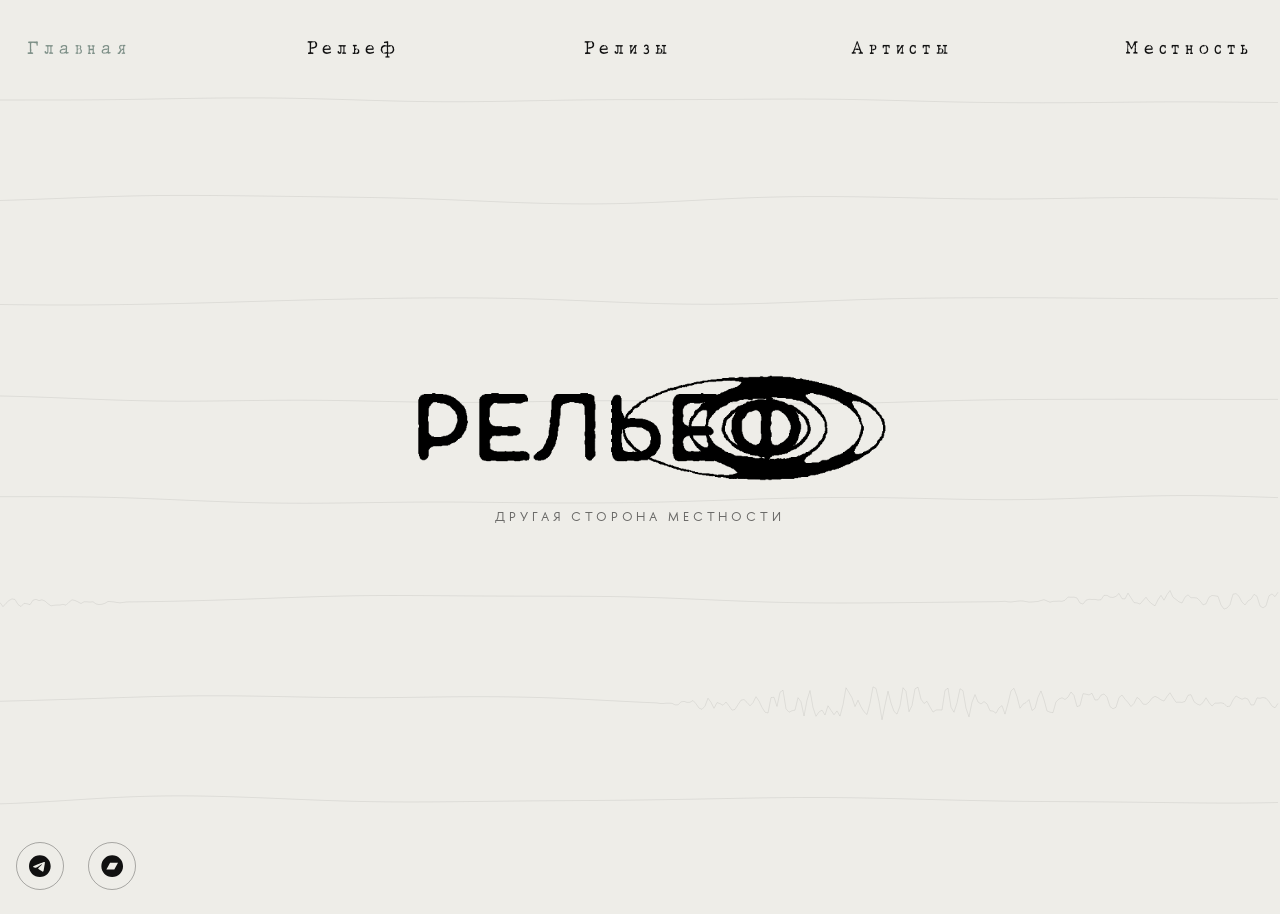
==== commit 175a3fe6: "deploy: anton-smagin/mestnostrecords@c8dce32666afdf07574b0c8b010c4695087cd9e1" ====
--- a/index.html
+++ b/index.html
@@ -1 +1 @@
-<!DOCTYPE html><html  lang="en" class="relief-html"><head><meta charset="utf-8"><meta name="viewport" content="width=device-width, initial-scale=1"><title>Рельеф — другая сторона Местности</title><style>body{background-color:#000!important;margin:0;max-width:100%;overflow-x:hidden}#app,body{min-height:100vh}#app{font-weight:400;letter-spacing:.3em;-webkit-font-smoothing:antialiased;-moz-osx-font-smoothing:grayscale;color:#2c3e50;text-align:center}#nav{min-height:10vh;padding:30px}#nav a{color:#f5fafa;font-size:1em;font-weight:lighter}@media(max-width:768px){#nav a{letter-spacing:.1em}}#nav a.router-link-exact-active{color:#91a79d}.hamburger{cursor:pointer}.h80{min-height:80vh}.button{margin:8px}.fade-enter-active,.fade-leave-active{transition:opacity .5s}.fade-enter,.fade-leave-to{opacity:0}html{height:100%}html.relief-html{background-color:#eeede8!important}html.relief-html body{background-color:transparent!important}.home{background:linear-gradient(180deg,#000 0,#000 5%,transparent 10%,transparent 80%,#000 90%,#000),url(/static/lofi_background.webp) no-repeat 50% fixed!important;background-color:#000;background-size:100% 100%,cover}.logo{font-size:3em;font-weight:400;letter-spacing:.5em;margin-bottom:10%;text-align:center}@media(max-width:768px){.logo{font-size:2em;letter-spacing:.1em}}footer{bottom:0;left:0;min-height:10vh;padding:16px;width:100%}footer a.btn{font-size:1em}@media(max-width:768px){footer a.btn{font-size:.8em;letter-spacing:.1em}}</style><style>.relief-eeg[data-v-58de19c1]{height:100vh;inset:0;pointer-events:none;position:fixed;width:100vw;z-index:-1}</style><style>.hamburger-wrapper[data-v-4a519751]{display:flex}.desktop-menu[data-v-4a519751]{display:none}.desktop-menu-item[data-v-4a519751]{display:block;padding:0;width:10%}@media(min-width:958px){.hamburger-wrapper[data-v-4a519751],.mobile-menu[data-v-4a519751],.mobile-overlay[data-v-4a519751]{display:none!important}.desktop-menu[data-v-4a519751]{display:flex;flex-direction:row;gap:1rem;justify-content:flex-start;width:100%}}.hamburger-btn[data-v-4a519751]{background:none;border:none;cursor:pointer;padding:.5rem;position:relative;z-index:1001}.hamburger-icon[data-v-4a519751]{color:#fff;font-size:1.5rem;transition:transform .3s ease}.hamburger-btn.is-active .hamburger-icon[data-v-4a519751]{transform:rotate(90deg)}.mobile-overlay[data-v-4a519751]{-webkit-backdrop-filter:blur(4px);backdrop-filter:blur(4px);background:#000000b3;inset:0;position:fixed;z-index:999}.mobile-menu[data-v-4a519751]{background:linear-gradient(180deg,#141414fa,#0a0a0afa);box-shadow:-4px 0 20px #00000080;height:100vh;padding:5rem 1.5rem 2rem;position:fixed;right:0;top:0;width:280px;z-index:1000}.mobile-nav[data-v-4a519751]{display:flex;flex-direction:column;gap:.5rem}.mobile-nav-item[data-v-4a519751]{border-bottom:1px solid hsla(0,0%,100%,.1)}.mobile-nav-item[data-v-4a519751]:last-child{border-bottom:none}.mobile-link[data-v-4a519751]{color:#fff;display:block;font-family:NotoSans,sans-serif;font-size:1.1rem;letter-spacing:.15em;padding:1rem .5rem;text-decoration:none;transition:all .3s ease}.mobile-link.router-link-exact-active[data-v-4a519751],.mobile-link[data-v-4a519751]:hover{color:#91a79d;padding-left:1rem}.mobile-link.cocomat-font[data-v-4a519751]{font-family:Cocomat,sans-serif}.mobile-link.sister-link[data-v-4a519751]{margin-top:.5rem}.relief-theme .hamburger-icon[data-v-4a519751]{color:#000}.relief-theme .mobile-overlay[data-v-4a519751]{background:#eeede8b3}.relief-theme .mobile-menu[data-v-4a519751]{background:#eeede8;box-shadow:-4px 0 20px #0000001f}.relief-theme .mobile-nav-item[data-v-4a519751]{border-bottom-color:#0000001a}.relief-theme .mobile-link[data-v-4a519751]{color:#000}.relief-theme #nav a[data-v-4a519751]{color:#111}.relief-theme #nav a.router-link-exact-active[data-v-4a519751],.relief-theme .mobile-link.router-link-exact-active[data-v-4a519751]{color:#7d8f87}.fade-enter-active[data-v-4a519751],.fade-leave-active[data-v-4a519751]{transition:opacity .3s ease}.fade-enter-from[data-v-4a519751],.fade-leave-to[data-v-4a519751]{opacity:0}.slide-enter-active[data-v-4a519751],.slide-leave-active[data-v-4a519751]{transition:transform .3s ease}.slide-enter-from[data-v-4a519751],.slide-leave-to[data-v-4a519751]{transform:translate(100%)}</style><style>.relief-logo-link[data-v-581a47e1]{cursor:pointer;display:contents}.relief-logo-link img[data-v-581a47e1]{cursor:pointer}.relief-logo-wrap[data-v-581a47e1]{margin:0;position:relative;width:min(560px,80vw)}.relief-logo[data-v-581a47e1]{display:block;height:auto;position:relative;width:100%}.relief-disc[data-v-581a47e1]{animation:relief-disc-spin-581a47e1 14s linear infinite paused;aspect-ratio:1;left:50%;opacity:0;pointer-events:none;position:absolute;top:50%;transform:translate(-50%,-50%);transition:opacity .6s ease;width:min(440px,70vw)}.relief-logo-wrap:hover .relief-disc[data-v-581a47e1]{animation-play-state:running;opacity:.35}@keyframes relief-disc-spin-581a47e1{0%{transform:translate(-50%,-50%) rotate(0)}to{transform:translate(-50%,-50%) rotate(1turn)}}@media(prefers-reduced-motion:reduce){.relief-disc[data-v-581a47e1]{animation:none}}.relief-sub[data-v-581a47e1]{color:#111;font-family:MomsRelief,monospace;font-size:.8rem;letter-spacing:.3em;margin-top:1.5rem;opacity:.6;text-transform:uppercase}.footer-links[data-v-581a47e1]{display:flex;flex-wrap:wrap;gap:1.5rem;padding:1.5rem 1rem}@media(max-width:768px){.footer-links[data-v-581a47e1]{justify-content:center}}.social-link[data-v-581a47e1]{align-items:center;border:1px solid rgba(0,0,0,.3);border-radius:50%;color:#111;display:inline-flex;height:48px;justify-content:center;text-decoration:none;transition:all .3s ease;width:48px}.social-link[data-v-581a47e1]:hover{border-color:#7d8f87;color:#7d8f87}.social-icon[data-v-581a47e1]{font-size:1.4rem}</style><link rel="stylesheet" href="/_nuxt/entry.B4zMyh9U.css" crossorigin><link rel="preload" as="fetch" crossorigin="anonymous" href="/_payload.json?c958d2cd-7722-415a-bbc2-ff961e6827ed"><link rel="modulepreload" as="script" crossorigin href="/_nuxt/tsU-Cvp_.js"><link rel="modulepreload" as="script" crossorigin href="/_nuxt/fC3-weKB.js"><script type="module" src="/_nuxt/tsU-Cvp_.js" crossorigin></script><meta name="description" content="Рельеф — другая сторона «Местности»: нойз, конкрит, лефтфилд и направления, которые еще не получили названия."><meta name="format-detection" content="telephone=no"><meta property="og:site_name" content="Mestnost Records"><meta property="og:type" content="website"><meta property="og:image" content="https://mestnostrecords.com/static/relief/relief_logo.png"><meta property="og:locale" content="ru_RU"><meta name="twitter:card" content="summary_large_image"><link rel="icon" type="image/x-icon" href="/favicon.ico"><meta property="og:title" content="Рельеф — другая сторона Местности"><meta property="og:description" content="Рельеф — другая сторона «Местности»: нойз, конкрит, лефтфилд и направления, которые еще не получили названия."></head><body><div id="__nuxt"><div id="app" class="relief-theme"><canvas class="relief-eeg" aria-hidden="true" data-v-58de19c1></canvas><div class="w-100" data-v-4a519751><div id="nav" class="row justify-content-between" data-v-4a519751><div class="hamburger-wrapper d-flex w-80 justify-content-end" data-v-4a519751><button class="hamburger-btn" aria-label="Toggle menu" data-v-4a519751><!----></button></div><!----><!----><div class="desktop-menu row justify-content-between" data-v-4a519751><!--[--><div class="desktop-menu-item" data-v-4a519751><a aria-current="page" href="/" class="router-link-active router-link-exact-active btn text-nowrap px-2" data-v-4a519751>Главная</a></div><div class="desktop-menu-item" data-v-4a519751><a href="/about" class="btn text-nowrap px-2 cocomat-font" data-v-4a519751>Рельеф</a></div><div class="desktop-menu-item" data-v-4a519751><a href="/releases" class="btn text-nowrap px-2" data-v-4a519751>Релизы</a></div><div class="desktop-menu-item" data-v-4a519751><a href="/artists" class="btn text-nowrap px-2" data-v-4a519751>Артисты</a></div><div class="desktop-menu-item" data-v-4a519751><a href="https://mestnostrecords.com" rel="noopener noreferrer" class="btn text-nowrap px-2 sister-link" data-v-4a519751>Местность</a></div><!--]--></div></div></div><div class="relief-home" data-v-581a47e1><div class="container-fluid h80" data-v-581a47e1><div class="d-flex flex-column align-items-center justify-content-center h80" data-v-581a47e1><h1 class="relief-logo-wrap" data-v-581a47e1><a href="/about" class="relief-logo-link" aria-label="О Рельефе" data-v-581a47e1><img src="/static/relief/relief_disc.webp" alt aria-hidden="true" class="relief-disc" data-v-581a47e1><img src="/static/relief/relief_logo.webp" alt="Рельеф" class="relief-logo" width="816" height="159" data-v-581a47e1></a></h1><p class="relief-sub" data-v-581a47e1>другая сторона Местности</p></div></div><footer class="footer-links" data-v-581a47e1><a href="https://t.me/mestnost_label" target="_blank" rel="noopener noreferrer" class="social-link" title="Telegram" data-v-581a47e1><!----></a><a href="https://mestnost.bandcamp.com" target="_blank" rel="noopener noreferrer" class="social-link" title="Bandcamp" data-v-581a47e1><!----></a></footer></div></div></div><div id="teleports"></div><script>window.__NUXT__={};window.__NUXT__.config={public:{yandexMetrikaId:"73630327",siteUrl:"https://mestnostrecords.com",reliefSite:true},app:{baseURL:"/",buildId:"c958d2cd-7722-415a-bbc2-ff961e6827ed",buildAssetsDir:"/_nuxt/",cdnURL:""}}</script><script type="application/json" data-nuxt-data="nuxt-app" data-ssr="true" id="__NUXT_DATA__" data-src="/_payload.json?c958d2cd-7722-415a-bbc2-ff961e6827ed">[{"state":1,"once":3,"_errors":4,"serverRendered":6,"path":7,"prerenderedAt":8},["Reactive",2],{},["Set"],["ShallowReactive",5],{},true,"/",1794393284873]</script></body></html>+<!DOCTYPE html><html  lang="en" class="relief-html"><head><meta charset="utf-8"><meta name="viewport" content="width=device-width, initial-scale=1"><title>Рельеф — другая сторона Местности</title><style>body{background-color:#000!important;margin:0;max-width:100%;overflow-x:hidden}#app,body{min-height:100vh}#app{font-weight:400;letter-spacing:.3em;-webkit-font-smoothing:antialiased;-moz-osx-font-smoothing:grayscale;color:#2c3e50;text-align:center}#nav{min-height:10vh;padding:30px}#nav a{color:#f5fafa;font-size:1em;font-weight:lighter}@media(max-width:768px){#nav a{letter-spacing:.1em}}#nav a.router-link-exact-active{color:#91a79d}.hamburger{cursor:pointer}.h80{min-height:80vh}.button{margin:8px}.fade-enter-active,.fade-leave-active{transition:opacity .5s}.fade-enter,.fade-leave-to{opacity:0}html{height:100%}html.relief-html{background-color:#eeede8!important}html.relief-html body{background-color:transparent!important}.home{background:linear-gradient(180deg,#000 0,#000 5%,transparent 10%,transparent 80%,#000 90%,#000),url(/static/lofi_background.webp) no-repeat 50% fixed!important;background-color:#000;background-size:100% 100%,cover}.logo{font-size:3em;font-weight:400;letter-spacing:.5em;margin-bottom:10%;text-align:center}@media(max-width:768px){.logo{font-size:2em;letter-spacing:.1em}}footer{bottom:0;left:0;min-height:10vh;padding:16px;width:100%}footer a.btn{font-size:1em}@media(max-width:768px){footer a.btn{font-size:.8em;letter-spacing:.1em}}</style><style>.relief-eeg[data-v-58de19c1]{height:100vh;inset:0;pointer-events:none;position:fixed;width:100vw;z-index:-1}</style><style>.hamburger-wrapper[data-v-4a519751]{display:flex}.desktop-menu[data-v-4a519751]{display:none}.desktop-menu-item[data-v-4a519751]{display:block;padding:0;width:10%}@media(min-width:958px){.hamburger-wrapper[data-v-4a519751],.mobile-menu[data-v-4a519751],.mobile-overlay[data-v-4a519751]{display:none!important}.desktop-menu[data-v-4a519751]{display:flex;flex-direction:row;gap:1rem;justify-content:flex-start;width:100%}}.hamburger-btn[data-v-4a519751]{background:none;border:none;cursor:pointer;padding:.5rem;position:relative;z-index:1001}.hamburger-icon[data-v-4a519751]{color:#fff;font-size:1.5rem;transition:transform .3s ease}.hamburger-btn.is-active .hamburger-icon[data-v-4a519751]{transform:rotate(90deg)}.mobile-overlay[data-v-4a519751]{-webkit-backdrop-filter:blur(4px);backdrop-filter:blur(4px);background:#000000b3;inset:0;position:fixed;z-index:999}.mobile-menu[data-v-4a519751]{background:linear-gradient(180deg,#141414fa,#0a0a0afa);box-shadow:-4px 0 20px #00000080;height:100vh;padding:5rem 1.5rem 2rem;position:fixed;right:0;top:0;width:280px;z-index:1000}.mobile-nav[data-v-4a519751]{display:flex;flex-direction:column;gap:.5rem}.mobile-nav-item[data-v-4a519751]{border-bottom:1px solid hsla(0,0%,100%,.1)}.mobile-nav-item[data-v-4a519751]:last-child{border-bottom:none}.mobile-link[data-v-4a519751]{color:#fff;display:block;font-family:NotoSans,sans-serif;font-size:1.1rem;letter-spacing:.15em;padding:1rem .5rem;text-decoration:none;transition:all .3s ease}.mobile-link.router-link-exact-active[data-v-4a519751],.mobile-link[data-v-4a519751]:hover{color:#91a79d;padding-left:1rem}.mobile-link.cocomat-font[data-v-4a519751]{font-family:Cocomat,sans-serif}.mobile-link.sister-link[data-v-4a519751]{margin-top:.5rem}.relief-theme .hamburger-icon[data-v-4a519751]{color:#000}.relief-theme .mobile-overlay[data-v-4a519751]{background:#eeede8b3}.relief-theme .mobile-menu[data-v-4a519751]{background:#eeede8;box-shadow:-4px 0 20px #0000001f}.relief-theme .mobile-nav-item[data-v-4a519751]{border-bottom-color:#0000001a}.relief-theme .mobile-link[data-v-4a519751]{color:#000}.relief-theme #nav a[data-v-4a519751]{color:#111}.relief-theme #nav a.router-link-exact-active[data-v-4a519751],.relief-theme .mobile-link.router-link-exact-active[data-v-4a519751]{color:#7d8f87}.fade-enter-active[data-v-4a519751],.fade-leave-active[data-v-4a519751]{transition:opacity .3s ease}.fade-enter-from[data-v-4a519751],.fade-leave-to[data-v-4a519751]{opacity:0}.slide-enter-active[data-v-4a519751],.slide-leave-active[data-v-4a519751]{transition:transform .3s ease}.slide-enter-from[data-v-4a519751],.slide-leave-to[data-v-4a519751]{transform:translate(100%)}</style><style>.relief-logo-link[data-v-128add60]{cursor:pointer;display:contents}.relief-logo-link img[data-v-128add60]{cursor:pointer}.relief-logo-wrap[data-v-128add60]{margin:0;position:relative;width:min(560px,80vw)}.relief-logo[data-v-128add60]{display:block;height:auto;position:relative;width:100%}.relief-disc[data-v-128add60]{animation:relief-disc-spin-128add60 14s linear infinite paused;aspect-ratio:1;left:50%;opacity:0;pointer-events:none;position:absolute;top:50%;transform:translate(-50%,-50%);transition:opacity .6s ease;width:min(440px,70vw)}.relief-logo-wrap:hover .relief-disc[data-v-128add60]{animation-play-state:running;opacity:.35}@keyframes relief-disc-spin-128add60{0%{transform:translate(-50%,-50%) rotate(0)}to{transform:translate(-50%,-50%) rotate(1turn)}}@media(prefers-reduced-motion:reduce){.relief-disc[data-v-128add60]{animation:none}}.relief-sub[data-v-128add60]{color:#111;font-family:var(--relief-font);font-size:.8rem;letter-spacing:.3em;margin-top:1.5rem;opacity:.6;text-transform:uppercase}.footer-links[data-v-128add60]{display:flex;flex-wrap:wrap;gap:1.5rem;padding:1.5rem 1rem}@media(max-width:768px){.footer-links[data-v-128add60]{justify-content:center}}.social-link[data-v-128add60]{align-items:center;border:1px solid rgba(0,0,0,.3);border-radius:50%;color:#111;display:inline-flex;height:48px;justify-content:center;text-decoration:none;transition:all .3s ease;width:48px}.social-link[data-v-128add60]:hover{border-color:#7d8f87;color:#7d8f87}.social-icon[data-v-128add60]{font-size:1.4rem}</style><link rel="stylesheet" href="/_nuxt/entry.a7DQ5w0b.css" crossorigin><link rel="preload" as="fetch" crossorigin="anonymous" href="/_payload.json?330b063a-b347-4b44-8ba5-2671b86751d4"><link rel="modulepreload" as="script" crossorigin href="/_nuxt/BkELrz7p.js"><link rel="modulepreload" as="script" crossorigin href="/_nuxt/BXaLO0pw.js"><link rel="modulepreload" as="script" crossorigin href="/_nuxt/NxsNbeZ4.js"><script type="module" src="/_nuxt/BkELrz7p.js" crossorigin></script><meta name="description" content="Рельеф — другая сторона «Местности»: нойз, конкрит, лефтфилд и направления, которые еще не получили названия."><meta name="format-detection" content="telephone=no"><meta property="og:site_name" content="Mestnost Records"><meta property="og:type" content="website"><meta property="og:image" content="https://mestnostrecords.com/static/relief/relief_logo.png"><meta property="og:locale" content="ru_RU"><meta name="twitter:card" content="summary_large_image"><link rel="icon" type="image/x-icon" href="/favicon.ico"><meta property="og:title" content="Рельеф — другая сторона Местности"><meta property="og:description" content="Рельеф — другая сторона «Местности»: нойз, конкрит, лефтфилд и направления, которые еще не получили названия."></head><body><div id="__nuxt"><div id="app" class="relief-theme"><canvas class="relief-eeg" aria-hidden="true" data-v-58de19c1></canvas><div class="w-100" data-v-4a519751><div id="nav" class="row justify-content-between" data-v-4a519751><div class="hamburger-wrapper d-flex w-80 justify-content-end" data-v-4a519751><button class="hamburger-btn" aria-label="Toggle menu" data-v-4a519751><!----></button></div><!----><!----><div class="desktop-menu row justify-content-between" data-v-4a519751><!--[--><div class="desktop-menu-item" data-v-4a519751><a aria-current="page" href="/" class="router-link-active router-link-exact-active btn text-nowrap px-2" data-v-4a519751>Главная</a></div><div class="desktop-menu-item" data-v-4a519751><a href="/about" class="btn text-nowrap px-2 cocomat-font" data-v-4a519751>Рельеф</a></div><div class="desktop-menu-item" data-v-4a519751><a href="/releases" class="btn text-nowrap px-2" data-v-4a519751>Релизы</a></div><div class="desktop-menu-item" data-v-4a519751><a href="/artists" class="btn text-nowrap px-2" data-v-4a519751>Артисты</a></div><div class="desktop-menu-item" data-v-4a519751><a href="https://mestnostrecords.com" rel="noopener noreferrer" class="btn text-nowrap px-2 sister-link" data-v-4a519751>Местность</a></div><!--]--></div></div></div><div class="relief-home" data-v-128add60><div class="container-fluid h80" data-v-128add60><div class="d-flex flex-column align-items-center justify-content-center h80" data-v-128add60><h1 class="relief-logo-wrap" data-v-128add60><a href="/about" class="relief-logo-link" aria-label="О Рельефе" data-v-128add60><img src="/static/relief/relief_disc.webp" alt aria-hidden="true" class="relief-disc" data-v-128add60><img src="/static/relief/relief_logo.webp" alt="Рельеф" class="relief-logo" width="816" height="159" data-v-128add60></a></h1><p class="relief-sub" data-v-128add60>другая сторона Местности</p></div></div><footer class="footer-links" data-v-128add60><a href="https://t.me/mestnost_label" target="_blank" rel="noopener noreferrer" class="social-link" title="Telegram" data-v-128add60><!----></a><a href="https://mestnost.bandcamp.com" target="_blank" rel="noopener noreferrer" class="social-link" title="Bandcamp" data-v-128add60><!----></a></footer></div></div></div><div id="teleports"></div><script>window.__NUXT__={};window.__NUXT__.config={public:{yandexMetrikaId:"73630327",siteUrl:"https://mestnostrecords.com",reliefSite:true},app:{baseURL:"/",buildId:"330b063a-b347-4b44-8ba5-2671b86751d4",buildAssetsDir:"/_nuxt/",cdnURL:""}}</script><script type="application/json" data-nuxt-data="nuxt-app" data-ssr="true" id="__NUXT_DATA__" data-src="/_payload.json?330b063a-b347-4b44-8ba5-2671b86751d4">[{"state":1,"once":3,"_errors":4,"serverRendered":6,"path":7,"prerenderedAt":8},["Reactive",2],{},["Set"],["ShallowReactive",5],{},true,"/",1794399424230]</script></body></html>
--- a/_nuxt/entry.a7DQ5w0b.css
+++ b/_nuxt/entry.a7DQ5w0b.css
@@ -0,0 +1 @@
+@charset "UTF-8";:root,[data-bs-theme=light]{--bs-blue:#0d6efd;--bs-indigo:#6610f2;--bs-purple:#6f42c1;--bs-pink:#d63384;--bs-red:#dc3545;--bs-orange:#fd7e14;--bs-yellow:#ffc107;--bs-green:#198754;--bs-teal:#20c997;--bs-cyan:#0dcaf0;--bs-black:#000;--bs-white:#fff;--bs-gray:#6c757d;--bs-gray-dark:#343a40;--bs-gray-100:#f8f9fa;--bs-gray-200:#e9ecef;--bs-gray-300:#dee2e6;--bs-gray-400:#ced4da;--bs-gray-500:#adb5bd;--bs-gray-600:#6c757d;--bs-gray-700:#495057;--bs-gray-800:#343a40;--bs-gray-900:#212529;--bs-primary:#0d6efd;--bs-secondary:#6c757d;--bs-success:#198754;--bs-info:#0dcaf0;--bs-warning:#ffc107;--bs-danger:#dc3545;--bs-light:#f8f9fa;--bs-dark:#212529;--bs-primary-rgb:13,110,253;--bs-secondary-rgb:108,117,125;--bs-success-rgb:25,135,84;--bs-info-rgb:13,202,240;--bs-warning-rgb:255,193,7;--bs-danger-rgb:220,53,69;--bs-light-rgb:248,249,250;--bs-dark-rgb:33,37,41;--bs-primary-text-emphasis:#052c65;--bs-secondary-text-emphasis:#2b2f32;--bs-success-text-emphasis:#0a3622;--bs-info-text-emphasis:#055160;--bs-warning-text-emphasis:#664d03;--bs-danger-text-emphasis:#58151c;--bs-light-text-emphasis:#495057;--bs-dark-text-emphasis:#495057;--bs-primary-bg-subtle:#cfe2ff;--bs-secondary-bg-subtle:#e2e3e5;--bs-success-bg-subtle:#d1e7dd;--bs-info-bg-subtle:#cff4fc;--bs-warning-bg-subtle:#fff3cd;--bs-danger-bg-subtle:#f8d7da;--bs-light-bg-subtle:#fcfcfd;--bs-dark-bg-subtle:#ced4da;--bs-primary-border-subtle:#9ec5fe;--bs-secondary-border-subtle:#c4c8cb;--bs-success-border-subtle:#a3cfbb;--bs-info-border-subtle:#9eeaf9;--bs-warning-border-subtle:#ffe69c;--bs-danger-border-subtle:#f1aeb5;--bs-light-border-subtle:#e9ecef;--bs-dark-border-subtle:#adb5bd;--bs-white-rgb:255,255,255;--bs-black-rgb:0,0,0;--bs-font-sans-serif:system-ui,-apple-system,"Segoe UI",Roboto,"Helvetica Neue","Noto Sans","Liberation Sans",Arial,sans-serif,"Apple Color Emoji","Segoe UI Emoji","Segoe UI Symbol","Noto Color Emoji";--bs-font-monospace:SFMono-Regular,Menlo,Monaco,Consolas,"Liberation Mono","Courier New",monospace;--bs-gradient:linear-gradient(180deg,hsla(0,0%,100%,.15),hsla(0,0%,100%,0));--bs-body-font-family:var(--bs-font-sans-serif);--bs-body-font-size:1rem;--bs-body-font-weight:400;--bs-body-line-height:1.5;--bs-body-color:#212529;--bs-body-color-rgb:33,37,41;--bs-body-bg:#fff;--bs-body-bg-rgb:255,255,255;--bs-emphasis-color:#000;--bs-emphasis-color-rgb:0,0,0;--bs-secondary-color:rgba(33,37,41,.75);--bs-secondary-color-rgb:33,37,41;--bs-secondary-bg:#e9ecef;--bs-secondary-bg-rgb:233,236,239;--bs-tertiary-color:rgba(33,37,41,.5);--bs-tertiary-color-rgb:33,37,41;--bs-tertiary-bg:#f8f9fa;--bs-tertiary-bg-rgb:248,249,250;--bs-heading-color:inherit;--bs-link-color:#0d6efd;--bs-link-color-rgb:13,110,253;--bs-link-decoration:underline;--bs-link-hover-color:#0a58ca;--bs-link-hover-color-rgb:10,88,202;--bs-code-color:#d63384;--bs-highlight-color:#212529;--bs-highlight-bg:#fff3cd;--bs-border-width:1px;--bs-border-style:solid;--bs-border-color:#dee2e6;--bs-border-color-translucent:rgba(0,0,0,.175);--bs-border-radius:.375rem;--bs-border-radius-sm:.25rem;--bs-border-radius-lg:.5rem;--bs-border-radius-xl:1rem;--bs-border-radius-xxl:2rem;--bs-border-radius-2xl:var(--bs-border-radius-xxl);--bs-border-radius-pill:50rem;--bs-box-shadow:0 .5rem 1rem rgba(0,0,0,.15);--bs-box-shadow-sm:0 .125rem .25rem rgba(0,0,0,.075);--bs-box-shadow-lg:0 1rem 3rem rgba(0,0,0,.175);--bs-box-shadow-inset:inset 0 1px 2px rgba(0,0,0,.075);--bs-focus-ring-width:.25rem;--bs-focus-ring-opacity:.25;--bs-focus-ring-color:rgba(13,110,253,.25);--bs-form-valid-color:#198754;--bs-form-valid-border-color:#198754;--bs-form-invalid-color:#dc3545;--bs-form-invalid-border-color:#dc3545}[data-bs-theme=dark]{color-scheme:dark;--bs-body-color:#dee2e6;--bs-body-color-rgb:222,226,230;--bs-body-bg:#212529;--bs-body-bg-rgb:33,37,41;--bs-emphasis-color:#fff;--bs-emphasis-color-rgb:255,255,255;--bs-secondary-color:rgba(222,226,230,.75);--bs-secondary-color-rgb:222,226,230;--bs-secondary-bg:#343a40;--bs-secondary-bg-rgb:52,58,64;--bs-tertiary-color:rgba(222,226,230,.5);--bs-tertiary-color-rgb:222,226,230;--bs-tertiary-bg:#2b3035;--bs-tertiary-bg-rgb:43,48,53;--bs-primary-text-emphasis:#6ea8fe;--bs-secondary-text-emphasis:#a7acb1;--bs-success-text-emphasis:#75b798;--bs-info-text-emphasis:#6edff6;--bs-warning-text-emphasis:#ffda6a;--bs-danger-text-emphasis:#ea868f;--bs-light-text-emphasis:#f8f9fa;--bs-dark-text-emphasis:#dee2e6;--bs-primary-bg-subtle:#031633;--bs-secondary-bg-subtle:#161719;--bs-success-bg-subtle:#051b11;--bs-info-bg-subtle:#032830;--bs-warning-bg-subtle:#332701;--bs-danger-bg-subtle:#2c0b0e;--bs-light-bg-subtle:#343a40;--bs-dark-bg-subtle:#1a1d20;--bs-primary-border-subtle:#084298;--bs-secondary-border-subtle:#41464b;--bs-success-border-subtle:#0f5132;--bs-info-border-subtle:#087990;--bs-warning-border-subtle:#997404;--bs-danger-border-subtle:#842029;--bs-light-border-subtle:#495057;--bs-dark-border-subtle:#343a40;--bs-heading-color:inherit;--bs-link-color:#6ea8fe;--bs-link-hover-color:#8bb9fe;--bs-link-color-rgb:110,168,254;--bs-link-hover-color-rgb:139,185,254;--bs-code-color:#e685b5;--bs-highlight-color:#dee2e6;--bs-highlight-bg:#664d03;--bs-border-color:#495057;--bs-border-color-translucent:hsla(0,0%,100%,.15);--bs-form-valid-color:#75b798;--bs-form-valid-border-color:#75b798;--bs-form-invalid-color:#ea868f;--bs-form-invalid-border-color:#ea868f}*,:after,:before{box-sizing:border-box}@media(prefers-reduced-motion:no-preference){:root{scroll-behavior:smooth}}body{background-color:var(--bs-body-bg);color:var(--bs-body-color);font-family:var(--bs-body-font-family);font-size:var(--bs-body-font-size);font-weight:var(--bs-body-font-weight);line-height:var(--bs-body-line-height);margin:0;text-align:var(--bs-body-text-align);-webkit-text-size-adjust:100%;-webkit-tap-highlight-color:transparent}hr{border:0;border-top:var(--bs-border-width) solid;color:inherit;margin:1rem 0;opacity:.25}.h1,.h2,.h3,.h4,.h5,.h6,h1,h2,h3,h4,h5,h6{color:var(--bs-heading-color);font-weight:500;line-height:1.2;margin-bottom:.5rem;margin-top:0}.h1,h1{font-size:calc(1.375rem + 1.5vw)}@media(min-width:1200px){.h1,h1{font-size:2.5rem}}.h2,h2{font-size:calc(1.325rem + .9vw)}@media(min-width:1200px){.h2,h2{font-size:2rem}}.h3,h3{font-size:calc(1.3rem + .6vw)}@media(min-width:1200px){.h3,h3{font-size:1.75rem}}.h4,h4{font-size:calc(1.275rem + .3vw)}@media(min-width:1200px){.h4,h4{font-size:1.5rem}}.h5,h5{font-size:1.25rem}.h6,h6{font-size:1rem}p{margin-bottom:1rem;margin-top:0}abbr[title]{cursor:help;-webkit-text-decoration:underline dotted;text-decoration:underline dotted;-webkit-text-decoration-skip-ink:none;text-decoration-skip-ink:none}address{font-style:normal;line-height:inherit;margin-bottom:1rem}ol,ul{padding-left:2rem}dl,ol,ul{margin-bottom:1rem;margin-top:0}ol ol,ol ul,ul ol,ul ul{margin-bottom:0}dt{font-weight:700}dd{margin-bottom:.5rem;margin-left:0}blockquote{margin:0 0 1rem}.small,small{font-size:.875em}.mark,mark{background-color:var(--bs-highlight-bg);color:var(--bs-highlight-color);padding:.1875em}sub,sup{font-size:.75em;line-height:0;position:relative;vertical-align:baseline}a{color:rgba(var(--bs-link-color-rgb),var(--bs-link-opacity,1));text-decoration:underline}a:hover{--bs-link-color-rgb:var(--bs-link-hover-color-rgb)}a:not([href]):not([class]),a:not([href]):not([class]):hover{color:inherit;text-decoration:none}code,kbd,pre,samp{font-family:var(--bs-font-monospace);font-size:1em}pre{display:block;font-size:.875em;margin-bottom:1rem;margin-top:0;overflow:auto}pre code{color:inherit;font-size:inherit;word-break:normal}code{color:var(--bs-code-color);font-size:.875em;word-wrap:break-word}a>code{color:inherit}kbd{background-color:var(--bs-body-color);border-radius:.25rem;color:var(--bs-body-bg);font-size:.875em;padding:.1875rem .375rem}kbd kbd{font-size:1em;padding:0}figure{margin:0 0 1rem}img,svg{vertical-align:middle}table{border-collapse:collapse;caption-side:bottom}caption{color:var(--bs-secondary-color);padding-bottom:.5rem;padding-top:.5rem;text-align:left}th{text-align:inherit;text-align:-webkit-match-parent}tbody,td,tfoot,th,thead,tr{border:0 solid;border-color:inherit}label{display:inline-block}button{border-radius:0}button:focus:not(:focus-visible){outline:0}button,input,optgroup,select,textarea{font-family:inherit;font-size:inherit;line-height:inherit;margin:0}[role=button]{cursor:pointer}select{word-wrap:normal}select:disabled{opacity:1}[list]:not([type=date]):not([type=datetime-local]):not([type=month]):not([type=week]):not([type=time])::-webkit-calendar-picker-indicator{display:none!important}[type=button],[type=reset],[type=submit],button{-webkit-appearance:button}[type=button]:not(:disabled),[type=reset]:not(:disabled),[type=submit]:not(:disabled),button:not(:disabled){cursor:pointer}::-moz-focus-inner{border-style:none;padding:0}textarea{resize:vertical}fieldset{border:0;margin:0;min-width:0;padding:0}legend{float:left;font-size:calc(1.275rem + .3vw);line-height:inherit;margin-bottom:.5rem;padding:0;width:100%}@media(min-width:1200px){legend{font-size:1.5rem}}legend+*{clear:left}::-webkit-datetime-edit-day-field,::-webkit-datetime-edit-fields-wrapper,::-webkit-datetime-edit-hour-field,::-webkit-datetime-edit-minute,::-webkit-datetime-edit-month-field,::-webkit-datetime-edit-text,::-webkit-datetime-edit-year-field{padding:0}::-webkit-inner-spin-button{height:auto}::-webkit-search-decoration{-webkit-appearance:none}::-webkit-color-swatch-wrapper{padding:0}::file-selector-button{-webkit-appearance:button;font:inherit}output{display:inline-block}iframe{border:0}summary{cursor:pointer;display:list-item}[hidden]{display:none!important}.lead{font-size:1.25rem;font-weight:300}.display-1{font-size:calc(1.625rem + 4.5vw);font-weight:300;line-height:1.2}@media(min-width:1200px){.display-1{font-size:5rem}}.display-2{font-size:calc(1.575rem + 3.9vw);font-weight:300;line-height:1.2}@media(min-width:1200px){.display-2{font-size:4.5rem}}.display-3{font-size:calc(1.525rem + 3.3vw);font-weight:300;line-height:1.2}@media(min-width:1200px){.display-3{font-size:4rem}}.display-4{font-size:calc(1.475rem + 2.7vw);font-weight:300;line-height:1.2}@media(min-width:1200px){.display-4{font-size:3.5rem}}.display-5{font-size:calc(1.425rem + 2.1vw);font-weight:300;line-height:1.2}@media(min-width:1200px){.display-5{font-size:3rem}}.display-6{font-size:calc(1.375rem + 1.5vw);font-weight:300;line-height:1.2}@media(min-width:1200px){.display-6{font-size:2.5rem}}.list-inline,.list-unstyled{list-style:none;padding-left:0}.list-inline-item{display:inline-block}.list-inline-item:not(:last-child){margin-right:.5rem}.initialism{font-size:.875em;text-transform:uppercase}.blockquote{font-size:1.25rem;margin-bottom:1rem}.blockquote>:last-child{margin-bottom:0}.blockquote-footer{color:#6c757d;font-size:.875em;margin-bottom:1rem;margin-top:-1rem}.blockquote-footer:before{content:"— "}.img-fluid,.img-thumbnail{height:auto;max-width:100%}.img-thumbnail{background-color:var(--bs-body-bg);border:var(--bs-border-width) solid var(--bs-border-color);border-radius:var(--bs-border-radius);padding:.25rem}.figure{display:inline-block}.figure-img{line-height:1;margin-bottom:.5rem}.figure-caption{color:var(--bs-secondary-color);font-size:.875em}.container,.container-fluid,.container-lg,.container-md,.container-sm,.container-xl,.container-xxl{--bs-gutter-x:1.5rem;--bs-gutter-y:0;margin-left:auto;margin-right:auto;padding-left:calc(var(--bs-gutter-x)*.5);padding-right:calc(var(--bs-gutter-x)*.5);width:100%}@media(min-width:576px){.container,.container-sm{max-width:540px}}@media(min-width:768px){.container,.container-md,.container-sm{max-width:720px}}@media(min-width:992px){.container,.container-lg,.container-md,.container-sm{max-width:960px}}@media(min-width:1200px){.container,.container-lg,.container-md,.container-sm,.container-xl{max-width:1140px}}@media(min-width:1400px){.container,.container-lg,.container-md,.container-sm,.container-xl,.container-xxl{max-width:1320px}}:root{--bs-breakpoint-xs:0;--bs-breakpoint-sm:576px;--bs-breakpoint-md:768px;--bs-breakpoint-lg:992px;--bs-breakpoint-xl:1200px;--bs-breakpoint-xxl:1400px}.row{--bs-gutter-x:1.5rem;--bs-gutter-y:0;display:flex;flex-wrap:wrap;margin-left:calc(var(--bs-gutter-x)*-.5);margin-right:calc(var(--bs-gutter-x)*-.5);margin-top:calc(var(--bs-gutter-y)*-1)}.row>*{flex-shrink:0;margin-top:var(--bs-gutter-y);max-width:100%;padding-left:calc(var(--bs-gutter-x)*.5);padding-right:calc(var(--bs-gutter-x)*.5);width:100%}.col{flex:1 0 0}.row-cols-auto>*{flex:0 0 auto;width:auto}.row-cols-1>*{flex:0 0 auto;width:100%}.row-cols-2>*{flex:0 0 auto;width:50%}.row-cols-3>*{flex:0 0 auto;width:33.33333333%}.row-cols-4>*{flex:0 0 auto;width:25%}.row-cols-5>*{flex:0 0 auto;width:20%}.row-cols-6>*{flex:0 0 auto;width:16.66666667%}.col-auto{flex:0 0 auto;width:auto}.col-1{flex:0 0 auto;width:8.33333333%}.col-2{flex:0 0 auto;width:16.66666667%}.col-3{flex:0 0 auto;width:25%}.col-4{flex:0 0 auto;width:33.33333333%}.col-5{flex:0 0 auto;width:41.66666667%}.col-6{flex:0 0 auto;width:50%}.col-7{flex:0 0 auto;width:58.33333333%}.col-8{flex:0 0 auto;width:66.66666667%}.col-9{flex:0 0 auto;width:75%}.col-10{flex:0 0 auto;width:83.33333333%}.col-11{flex:0 0 auto;width:91.66666667%}.col-12{flex:0 0 auto;width:100%}.offset-1{margin-left:8.33333333%}.offset-2{margin-left:16.66666667%}.offset-3{margin-left:25%}.offset-4{margin-left:33.33333333%}.offset-5{margin-left:41.66666667%}.offset-6{margin-left:50%}.offset-7{margin-left:58.33333333%}.offset-8{margin-left:66.66666667%}.offset-9{margin-left:75%}.offset-10{margin-left:83.33333333%}.offset-11{margin-left:91.66666667%}.g-0,.gx-0{--bs-gutter-x:0}.g-0,.gy-0{--bs-gutter-y:0}.g-1,.gx-1{--bs-gutter-x:.25rem}.g-1,.gy-1{--bs-gutter-y:.25rem}.g-2,.gx-2{--bs-gutter-x:.5rem}.g-2,.gy-2{--bs-gutter-y:.5rem}.g-3,.gx-3{--bs-gutter-x:1rem}.g-3,.gy-3{--bs-gutter-y:1rem}.g-4,.gx-4{--bs-gutter-x:1.5rem}.g-4,.gy-4{--bs-gutter-y:1.5rem}.g-5,.gx-5{--bs-gutter-x:3rem}.g-5,.gy-5{--bs-gutter-y:3rem}@media(min-width:576px){.col-sm{flex:1 0 0}.row-cols-sm-auto>*{flex:0 0 auto;width:auto}.row-cols-sm-1>*{flex:0 0 auto;width:100%}.row-cols-sm-2>*{flex:0 0 auto;width:50%}.row-cols-sm-3>*{flex:0 0 auto;width:33.33333333%}.row-cols-sm-4>*{flex:0 0 auto;width:25%}.row-cols-sm-5>*{flex:0 0 auto;width:20%}.row-cols-sm-6>*{flex:0 0 auto;width:16.66666667%}.col-sm-auto{flex:0 0 auto;width:auto}.col-sm-1{flex:0 0 auto;width:8.33333333%}.col-sm-2{flex:0 0 auto;width:16.66666667%}.col-sm-3{flex:0 0 auto;width:25%}.col-sm-4{flex:0 0 auto;width:33.33333333%}.col-sm-5{flex:0 0 auto;width:41.66666667%}.col-sm-6{flex:0 0 auto;width:50%}.col-sm-7{flex:0 0 auto;width:58.33333333%}.col-sm-8{flex:0 0 auto;width:66.66666667%}.col-sm-9{flex:0 0 auto;width:75%}.col-sm-10{flex:0 0 auto;width:83.33333333%}.col-sm-11{flex:0 0 auto;width:91.66666667%}.col-sm-12{flex:0 0 auto;width:100%}.offset-sm-0{margin-left:0}.offset-sm-1{margin-left:8.33333333%}.offset-sm-2{margin-left:16.66666667%}.offset-sm-3{margin-left:25%}.offset-sm-4{margin-left:33.33333333%}.offset-sm-5{margin-left:41.66666667%}.offset-sm-6{margin-left:50%}.offset-sm-7{margin-left:58.33333333%}.offset-sm-8{margin-left:66.66666667%}.offset-sm-9{margin-left:75%}.offset-sm-10{margin-left:83.33333333%}.offset-sm-11{margin-left:91.66666667%}.g-sm-0,.gx-sm-0{--bs-gutter-x:0}.g-sm-0,.gy-sm-0{--bs-gutter-y:0}.g-sm-1,.gx-sm-1{--bs-gutter-x:.25rem}.g-sm-1,.gy-sm-1{--bs-gutter-y:.25rem}.g-sm-2,.gx-sm-2{--bs-gutter-x:.5rem}.g-sm-2,.gy-sm-2{--bs-gutter-y:.5rem}.g-sm-3,.gx-sm-3{--bs-gutter-x:1rem}.g-sm-3,.gy-sm-3{--bs-gutter-y:1rem}.g-sm-4,.gx-sm-4{--bs-gutter-x:1.5rem}.g-sm-4,.gy-sm-4{--bs-gutter-y:1.5rem}.g-sm-5,.gx-sm-5{--bs-gutter-x:3rem}.g-sm-5,.gy-sm-5{--bs-gutter-y:3rem}}@media(min-width:768px){.col-md{flex:1 0 0}.row-cols-md-auto>*{flex:0 0 auto;width:auto}.row-cols-md-1>*{flex:0 0 auto;width:100%}.row-cols-md-2>*{flex:0 0 auto;width:50%}.row-cols-md-3>*{flex:0 0 auto;width:33.33333333%}.row-cols-md-4>*{flex:0 0 auto;width:25%}.row-cols-md-5>*{flex:0 0 auto;width:20%}.row-cols-md-6>*{flex:0 0 auto;width:16.66666667%}.col-md-auto{flex:0 0 auto;width:auto}.col-md-1{flex:0 0 auto;width:8.33333333%}.col-md-2{flex:0 0 auto;width:16.66666667%}.col-md-3{flex:0 0 auto;width:25%}.col-md-4{flex:0 0 auto;width:33.33333333%}.col-md-5{flex:0 0 auto;width:41.66666667%}.col-md-6{flex:0 0 auto;width:50%}.col-md-7{flex:0 0 auto;width:58.33333333%}.col-md-8{flex:0 0 auto;width:66.66666667%}.col-md-9{flex:0 0 auto;width:75%}.col-md-10{flex:0 0 auto;width:83.33333333%}.col-md-11{flex:0 0 auto;width:91.66666667%}.col-md-12{flex:0 0 auto;width:100%}.offset-md-0{margin-left:0}.offset-md-1{margin-left:8.33333333%}.offset-md-2{margin-left:16.66666667%}.offset-md-3{margin-left:25%}.offset-md-4{margin-left:33.33333333%}.offset-md-5{margin-left:41.66666667%}.offset-md-6{margin-left:50%}.offset-md-7{margin-left:58.33333333%}.offset-md-8{margin-left:66.66666667%}.offset-md-9{margin-left:75%}.offset-md-10{margin-left:83.33333333%}.offset-md-11{margin-left:91.66666667%}.g-md-0,.gx-md-0{--bs-gutter-x:0}.g-md-0,.gy-md-0{--bs-gutter-y:0}.g-md-1,.gx-md-1{--bs-gutter-x:.25rem}.g-md-1,.gy-md-1{--bs-gutter-y:.25rem}.g-md-2,.gx-md-2{--bs-gutter-x:.5rem}.g-md-2,.gy-md-2{--bs-gutter-y:.5rem}.g-md-3,.gx-md-3{--bs-gutter-x:1rem}.g-md-3,.gy-md-3{--bs-gutter-y:1rem}.g-md-4,.gx-md-4{--bs-gutter-x:1.5rem}.g-md-4,.gy-md-4{--bs-gutter-y:1.5rem}.g-md-5,.gx-md-5{--bs-gutter-x:3rem}.g-md-5,.gy-md-5{--bs-gutter-y:3rem}}@media(min-width:992px){.col-lg{flex:1 0 0}.row-cols-lg-auto>*{flex:0 0 auto;width:auto}.row-cols-lg-1>*{flex:0 0 auto;width:100%}.row-cols-lg-2>*{flex:0 0 auto;width:50%}.row-cols-lg-3>*{flex:0 0 auto;width:33.33333333%}.row-cols-lg-4>*{flex:0 0 auto;width:25%}.row-cols-lg-5>*{flex:0 0 auto;width:20%}.row-cols-lg-6>*{flex:0 0 auto;width:16.66666667%}.col-lg-auto{flex:0 0 auto;width:auto}.col-lg-1{flex:0 0 auto;width:8.33333333%}.col-lg-2{flex:0 0 auto;width:16.66666667%}.col-lg-3{flex:0 0 auto;width:25%}.col-lg-4{flex:0 0 auto;width:33.33333333%}.col-lg-5{flex:0 0 auto;width:41.66666667%}.col-lg-6{flex:0 0 auto;width:50%}.col-lg-7{flex:0 0 auto;width:58.33333333%}.col-lg-8{flex:0 0 auto;width:66.66666667%}.col-lg-9{flex:0 0 auto;width:75%}.col-lg-10{flex:0 0 auto;width:83.33333333%}.col-lg-11{flex:0 0 auto;width:91.66666667%}.col-lg-12{flex:0 0 auto;width:100%}.offset-lg-0{margin-left:0}.offset-lg-1{margin-left:8.33333333%}.offset-lg-2{margin-left:16.66666667%}.offset-lg-3{margin-left:25%}.offset-lg-4{margin-left:33.33333333%}.offset-lg-5{margin-left:41.66666667%}.offset-lg-6{margin-left:50%}.offset-lg-7{margin-left:58.33333333%}.offset-lg-8{margin-left:66.66666667%}.offset-lg-9{margin-left:75%}.offset-lg-10{margin-left:83.33333333%}.offset-lg-11{margin-left:91.66666667%}.g-lg-0,.gx-lg-0{--bs-gutter-x:0}.g-lg-0,.gy-lg-0{--bs-gutter-y:0}.g-lg-1,.gx-lg-1{--bs-gutter-x:.25rem}.g-lg-1,.gy-lg-1{--bs-gutter-y:.25rem}.g-lg-2,.gx-lg-2{--bs-gutter-x:.5rem}.g-lg-2,.gy-lg-2{--bs-gutter-y:.5rem}.g-lg-3,.gx-lg-3{--bs-gutter-x:1rem}.g-lg-3,.gy-lg-3{--bs-gutter-y:1rem}.g-lg-4,.gx-lg-4{--bs-gutter-x:1.5rem}.g-lg-4,.gy-lg-4{--bs-gutter-y:1.5rem}.g-lg-5,.gx-lg-5{--bs-gutter-x:3rem}.g-lg-5,.gy-lg-5{--bs-gutter-y:3rem}}@media(min-width:1200px){.col-xl{flex:1 0 0}.row-cols-xl-auto>*{flex:0 0 auto;width:auto}.row-cols-xl-1>*{flex:0 0 auto;width:100%}.row-cols-xl-2>*{flex:0 0 auto;width:50%}.row-cols-xl-3>*{flex:0 0 auto;width:33.33333333%}.row-cols-xl-4>*{flex:0 0 auto;width:25%}.row-cols-xl-5>*{flex:0 0 auto;width:20%}.row-cols-xl-6>*{flex:0 0 auto;width:16.66666667%}.col-xl-auto{flex:0 0 auto;width:auto}.col-xl-1{flex:0 0 auto;width:8.33333333%}.col-xl-2{flex:0 0 auto;width:16.66666667%}.col-xl-3{flex:0 0 auto;width:25%}.col-xl-4{flex:0 0 auto;width:33.33333333%}.col-xl-5{flex:0 0 auto;width:41.66666667%}.col-xl-6{flex:0 0 auto;width:50%}.col-xl-7{flex:0 0 auto;width:58.33333333%}.col-xl-8{flex:0 0 auto;width:66.66666667%}.col-xl-9{flex:0 0 auto;width:75%}.col-xl-10{flex:0 0 auto;width:83.33333333%}.col-xl-11{flex:0 0 auto;width:91.66666667%}.col-xl-12{flex:0 0 auto;width:100%}.offset-xl-0{margin-left:0}.offset-xl-1{margin-left:8.33333333%}.offset-xl-2{margin-left:16.66666667%}.offset-xl-3{margin-left:25%}.offset-xl-4{margin-left:33.33333333%}.offset-xl-5{margin-left:41.66666667%}.offset-xl-6{margin-left:50%}.offset-xl-7{margin-left:58.33333333%}.offset-xl-8{margin-left:66.66666667%}.offset-xl-9{margin-left:75%}.offset-xl-10{margin-left:83.33333333%}.offset-xl-11{margin-left:91.66666667%}.g-xl-0,.gx-xl-0{--bs-gutter-x:0}.g-xl-0,.gy-xl-0{--bs-gutter-y:0}.g-xl-1,.gx-xl-1{--bs-gutter-x:.25rem}.g-xl-1,.gy-xl-1{--bs-gutter-y:.25rem}.g-xl-2,.gx-xl-2{--bs-gutter-x:.5rem}.g-xl-2,.gy-xl-2{--bs-gutter-y:.5rem}.g-xl-3,.gx-xl-3{--bs-gutter-x:1rem}.g-xl-3,.gy-xl-3{--bs-gutter-y:1rem}.g-xl-4,.gx-xl-4{--bs-gutter-x:1.5rem}.g-xl-4,.gy-xl-4{--bs-gutter-y:1.5rem}.g-xl-5,.gx-xl-5{--bs-gutter-x:3rem}.g-xl-5,.gy-xl-5{--bs-gutter-y:3rem}}@media(min-width:1400px){.col-xxl{flex:1 0 0}.row-cols-xxl-auto>*{flex:0 0 auto;width:auto}.row-cols-xxl-1>*{flex:0 0 auto;width:100%}.row-cols-xxl-2>*{flex:0 0 auto;width:50%}.row-cols-xxl-3>*{flex:0 0 auto;width:33.33333333%}.row-cols-xxl-4>*{flex:0 0 auto;width:25%}.row-cols-xxl-5>*{flex:0 0 auto;width:20%}.row-cols-xxl-6>*{flex:0 0 auto;width:16.66666667%}.col-xxl-auto{flex:0 0 auto;width:auto}.col-xxl-1{flex:0 0 auto;width:8.33333333%}.col-xxl-2{flex:0 0 auto;width:16.66666667%}.col-xxl-3{flex:0 0 auto;width:25%}.col-xxl-4{flex:0 0 auto;width:33.33333333%}.col-xxl-5{flex:0 0 auto;width:41.66666667%}.col-xxl-6{flex:0 0 auto;width:50%}.col-xxl-7{flex:0 0 auto;width:58.33333333%}.col-xxl-8{flex:0 0 auto;width:66.66666667%}.col-xxl-9{flex:0 0 auto;width:75%}.col-xxl-10{flex:0 0 auto;width:83.33333333%}.col-xxl-11{flex:0 0 auto;width:91.66666667%}.col-xxl-12{flex:0 0 auto;width:100%}.offset-xxl-0{margin-left:0}.offset-xxl-1{margin-left:8.33333333%}.offset-xxl-2{margin-left:16.66666667%}.offset-xxl-3{margin-left:25%}.offset-xxl-4{margin-left:33.33333333%}.offset-xxl-5{margin-left:41.66666667%}.offset-xxl-6{margin-left:50%}.offset-xxl-7{margin-left:58.33333333%}.offset-xxl-8{margin-left:66.66666667%}.offset-xxl-9{margin-left:75%}.offset-xxl-10{margin-left:83.33333333%}.offset-xxl-11{margin-left:91.66666667%}.g-xxl-0,.gx-xxl-0{--bs-gutter-x:0}.g-xxl-0,.gy-xxl-0{--bs-gutter-y:0}.g-xxl-1,.gx-xxl-1{--bs-gutter-x:.25rem}.g-xxl-1,.gy-xxl-1{--bs-gutter-y:.25rem}.g-xxl-2,.gx-xxl-2{--bs-gutter-x:.5rem}.g-xxl-2,.gy-xxl-2{--bs-gutter-y:.5rem}.g-xxl-3,.gx-xxl-3{--bs-gutter-x:1rem}.g-xxl-3,.gy-xxl-3{--bs-gutter-y:1rem}.g-xxl-4,.gx-xxl-4{--bs-gutter-x:1.5rem}.g-xxl-4,.gy-xxl-4{--bs-gutter-y:1.5rem}.g-xxl-5,.gx-xxl-5{--bs-gutter-x:3rem}.g-xxl-5,.gy-xxl-5{--bs-gutter-y:3rem}}.table{--bs-table-color-type:initial;--bs-table-bg-type:initial;--bs-table-color-state:initial;--bs-table-bg-state:initial;--bs-table-color:var(--bs-emphasis-color);--bs-table-bg:var(--bs-body-bg);--bs-table-border-color:var(--bs-border-color);--bs-table-accent-bg:transparent;--bs-table-striped-color:var(--bs-emphasis-color);--bs-table-striped-bg:rgba(var(--bs-emphasis-color-rgb),.05);--bs-table-active-color:var(--bs-emphasis-color);--bs-table-active-bg:rgba(var(--bs-emphasis-color-rgb),.1);--bs-table-hover-color:var(--bs-emphasis-color);--bs-table-hover-bg:rgba(var(--bs-emphasis-color-rgb),.075);border-color:var(--bs-table-border-color);margin-bottom:1rem;vertical-align:top;width:100%}.table>:not(caption)>*>*{background-color:var(--bs-table-bg);border-bottom-width:var(--bs-border-width);box-shadow:inset 0 0 0 9999px var(--bs-table-bg-state,var(--bs-table-bg-type,var(--bs-table-accent-bg)));color:var(--bs-table-color-state,var(--bs-table-color-type,var(--bs-table-color)));padding:.5rem}.table>tbody{vertical-align:inherit}.table>thead{vertical-align:bottom}.table-group-divider{border-top:calc(var(--bs-border-width)*2) solid}.caption-top{caption-side:top}.table-sm>:not(caption)>*>*{padding:.25rem}.table-bordered>:not(caption)>*{border-width:var(--bs-border-width) 0}.table-bordered>:not(caption)>*>*{border-width:0 var(--bs-border-width)}.table-borderless>:not(caption)>*>*{border-bottom-width:0}.table-borderless>:not(:first-child){border-top-width:0}.table-striped-columns>:not(caption)>tr>:nth-child(2n),.table-striped>tbody>tr:nth-of-type(odd)>*{--bs-table-color-type:var(--bs-table-striped-color);--bs-table-bg-type:var(--bs-table-striped-bg)}.table-active{--bs-table-color-state:var(--bs-table-active-color);--bs-table-bg-state:var(--bs-table-active-bg)}.table-hover>tbody>tr:hover>*{--bs-table-color-state:var(--bs-table-hover-color);--bs-table-bg-state:var(--bs-table-hover-bg)}.table-primary{--bs-table-color:#000;--bs-table-bg:#cfe2ff;--bs-table-border-color:#a6b5cc;--bs-table-striped-bg:#c5d7f2;--bs-table-striped-color:#000;--bs-table-active-bg:#bacbe6;--bs-table-active-color:#000;--bs-table-hover-bg:#bfd1ec;--bs-table-hover-color:#000}.table-primary,.table-secondary{border-color:var(--bs-table-border-color);color:var(--bs-table-color)}.table-secondary{--bs-table-color:#000;--bs-table-bg:#e2e3e5;--bs-table-border-color:#b5b6b7;--bs-table-striped-bg:#d7d8da;--bs-table-striped-color:#000;--bs-table-active-bg:#cbccce;--bs-table-active-color:#000;--bs-table-hover-bg:#d1d2d4;--bs-table-hover-color:#000}.table-success{--bs-table-color:#000;--bs-table-bg:#d1e7dd;--bs-table-border-color:#a7b9b1;--bs-table-striped-bg:#c7dbd2;--bs-table-striped-color:#000;--bs-table-active-bg:#bcd0c7;--bs-table-active-color:#000;--bs-table-hover-bg:#c1d6cc;--bs-table-hover-color:#000}.table-info,.table-success{border-color:var(--bs-table-border-color);color:var(--bs-table-color)}.table-info{--bs-table-color:#000;--bs-table-bg:#cff4fc;--bs-table-border-color:#a6c3ca;--bs-table-striped-bg:#c5e8ef;--bs-table-striped-color:#000;--bs-table-active-bg:#badce3;--bs-table-active-color:#000;--bs-table-hover-bg:#bfe2e9;--bs-table-hover-color:#000}.table-warning{--bs-table-color:#000;--bs-table-bg:#fff3cd;--bs-table-border-color:#ccc2a4;--bs-table-striped-bg:#f2e7c3;--bs-table-striped-color:#000;--bs-table-active-bg:#e6dbb9;--bs-table-active-color:#000;--bs-table-hover-bg:#ece1be;--bs-table-hover-color:#000}.table-danger,.table-warning{border-color:var(--bs-table-border-color);color:var(--bs-table-color)}.table-danger{--bs-table-color:#000;--bs-table-bg:#f8d7da;--bs-table-border-color:#c6acae;--bs-table-striped-bg:#eccccf;--bs-table-striped-color:#000;--bs-table-active-bg:#dfc2c4;--bs-table-active-color:#000;--bs-table-hover-bg:#e5c7ca;--bs-table-hover-color:#000}.table-light{--bs-table-color:#000;--bs-table-bg:#f8f9fa;--bs-table-border-color:#c6c7c8;--bs-table-striped-bg:#ecedee;--bs-table-striped-color:#000;--bs-table-active-bg:#dfe0e1;--bs-table-active-color:#000;--bs-table-hover-bg:#e5e6e7;--bs-table-hover-color:#000}.table-dark,.table-light{border-color:var(--bs-table-border-color);color:var(--bs-table-color)}.table-dark{--bs-table-color:#fff;--bs-table-bg:#212529;--bs-table-border-color:#4d5154;--bs-table-striped-bg:#2c3034;--bs-table-striped-color:#fff;--bs-table-active-bg:#373b3e;--bs-table-active-color:#fff;--bs-table-hover-bg:#323539;--bs-table-hover-color:#fff}.table-responsive{overflow-x:auto;-webkit-overflow-scrolling:touch}@media(max-width:575.98px){.table-responsive-sm{overflow-x:auto;-webkit-overflow-scrolling:touch}}@media(max-width:767.98px){.table-responsive-md{overflow-x:auto;-webkit-overflow-scrolling:touch}}@media(max-width:991.98px){.table-responsive-lg{overflow-x:auto;-webkit-overflow-scrolling:touch}}@media(max-width:1199.98px){.table-responsive-xl{overflow-x:auto;-webkit-overflow-scrolling:touch}}@media(max-width:1399.98px){.table-responsive-xxl{overflow-x:auto;-webkit-overflow-scrolling:touch}}.form-label{margin-bottom:.5rem}.col-form-label{font-size:inherit;line-height:1.5;margin-bottom:0;padding-bottom:calc(.375rem + var(--bs-border-width));padding-top:calc(.375rem + var(--bs-border-width))}.col-form-label-lg{font-size:1.25rem;padding-bottom:calc(.5rem + var(--bs-border-width));padding-top:calc(.5rem + var(--bs-border-width))}.col-form-label-sm{font-size:.875rem;padding-bottom:calc(.25rem + var(--bs-border-width));padding-top:calc(.25rem + var(--bs-border-width))}.form-text{color:var(--bs-secondary-color);font-size:.875em;margin-top:.25rem}.form-control{-webkit-appearance:none;-moz-appearance:none;appearance:none;background-clip:padding-box;background-color:var(--bs-body-bg);border:var(--bs-border-width) solid var(--bs-border-color);border-radius:var(--bs-border-radius);color:var(--bs-body-color);display:block;font-size:1rem;font-weight:400;line-height:1.5;padding:.375rem .75rem;transition:border-color .15s ease-in-out,box-shadow .15s ease-in-out;width:100%}@media(prefers-reduced-motion:reduce){.form-control{transition:none}}.form-control[type=file]{overflow:hidden}.form-control[type=file]:not(:disabled):not([readonly]){cursor:pointer}.form-control:focus{background-color:var(--bs-body-bg);border-color:#86b7fe;box-shadow:0 0 0 .25rem #0d6efd40;color:var(--bs-body-color);outline:0}.form-control::-webkit-date-and-time-value{height:1.5em;margin:0;min-width:85px}.form-control::-webkit-datetime-edit{display:block;padding:0}.form-control::-moz-placeholder{color:var(--bs-secondary-color);opacity:1}.form-control::placeholder{color:var(--bs-secondary-color);opacity:1}.form-control:disabled{background-color:var(--bs-secondary-bg);opacity:1}.form-control::file-selector-button{background-color:var(--bs-tertiary-bg);border:0 solid;border-color:inherit;border-inline-end-width:var(--bs-border-width);border-radius:0;color:var(--bs-body-color);margin:-.375rem -.75rem;margin-inline-end:.75rem;padding:.375rem .75rem;pointer-events:none;transition:color .15s ease-in-out,background-color .15s ease-in-out,border-color .15s ease-in-out,box-shadow .15s ease-in-out}@media(prefers-reduced-motion:reduce){.form-control::file-selector-button{transition:none}}.form-control:hover:not(:disabled):not([readonly])::file-selector-button{background-color:var(--bs-secondary-bg)}.form-control-plaintext{background-color:transparent;border:solid transparent;border-width:var(--bs-border-width) 0;color:var(--bs-body-color);display:block;line-height:1.5;margin-bottom:0;padding:.375rem 0;width:100%}.form-control-plaintext:focus{outline:0}.form-control-plaintext.form-control-lg,.form-control-plaintext.form-control-sm{padding-left:0;padding-right:0}.form-control-sm{border-radius:var(--bs-border-radius-sm);font-size:.875rem;min-height:calc(1.5em + .5rem + var(--bs-border-width)*2);padding:.25rem .5rem}.form-control-sm::file-selector-button{margin:-.25rem -.5rem;margin-inline-end:.5rem;padding:.25rem .5rem}.form-control-lg{border-radius:var(--bs-border-radius-lg);font-size:1.25rem;min-height:calc(1.5em + 1rem + var(--bs-border-width)*2);padding:.5rem 1rem}.form-control-lg::file-selector-button{margin:-.5rem -1rem;margin-inline-end:1rem;padding:.5rem 1rem}textarea.form-control{min-height:calc(1.5em + .75rem + var(--bs-border-width)*2)}textarea.form-control-sm{min-height:calc(1.5em + .5rem + var(--bs-border-width)*2)}textarea.form-control-lg{min-height:calc(1.5em + 1rem + var(--bs-border-width)*2)}.form-control-color{height:calc(1.5em + .75rem + var(--bs-border-width)*2);padding:.375rem;width:3rem}.form-control-color:not(:disabled):not([readonly]){cursor:pointer}.form-control-color::-moz-color-swatch{border:0!important;border-radius:var(--bs-border-radius)}.form-control-color::-webkit-color-swatch{border:0!important;border-radius:var(--bs-border-radius)}.form-control-color.form-control-sm{height:calc(1.5em + .5rem + var(--bs-border-width)*2)}.form-control-color.form-control-lg{height:calc(1.5em + 1rem + var(--bs-border-width)*2)}.form-select{--bs-form-select-bg-img:url("data:image/svg+xml;charset=utf-8,%3Csvg xmlns='http://www.w3.org/2000/svg' viewBox='0 0 16 16'%3E%3Cpath fill='none' stroke='%23343a40' stroke-linecap='round' stroke-linejoin='round' stroke-width='2' d='m2 5 6 6 6-6'/%3E%3C/svg%3E");-webkit-appearance:none;-moz-appearance:none;appearance:none;background-color:var(--bs-body-bg);background-image:var(--bs-form-select-bg-img),var(--bs-form-select-bg-icon,none);background-position:right .75rem center;background-repeat:no-repeat;background-size:16px 12px;border:var(--bs-border-width) solid var(--bs-border-color);border-radius:var(--bs-border-radius);color:var(--bs-body-color);display:block;font-size:1rem;font-weight:400;line-height:1.5;padding:.375rem 2.25rem .375rem .75rem;transition:border-color .15s ease-in-out,box-shadow .15s ease-in-out;width:100%}@media(prefers-reduced-motion:reduce){.form-select{transition:none}}.form-select:focus{border-color:#86b7fe;box-shadow:0 0 0 .25rem #0d6efd40;outline:0}.form-select[multiple],.form-select[size]:not([size="1"]){background-image:none;padding-right:.75rem}.form-select:disabled{background-color:var(--bs-secondary-bg)}.form-select:-moz-focusring{color:transparent;text-shadow:0 0 0 var(--bs-body-color)}.form-select-sm{border-radius:var(--bs-border-radius-sm);font-size:.875rem;padding-bottom:.25rem;padding-left:.5rem;padding-top:.25rem}.form-select-lg{border-radius:var(--bs-border-radius-lg);font-size:1.25rem;padding-bottom:.5rem;padding-left:1rem;padding-top:.5rem}[data-bs-theme=dark] .form-select{--bs-form-select-bg-img:url("data:image/svg+xml;charset=utf-8,%3Csvg xmlns='http://www.w3.org/2000/svg' viewBox='0 0 16 16'%3E%3Cpath fill='none' stroke='%23dee2e6' stroke-linecap='round' stroke-linejoin='round' stroke-width='2' d='m2 5 6 6 6-6'/%3E%3C/svg%3E")}.form-check{display:block;margin-bottom:.125rem;min-height:1.5rem;padding-left:1.5em}.form-check .form-check-input{float:left;margin-left:-1.5em}.form-check-reverse{padding-left:0;padding-right:1.5em;text-align:right}.form-check-reverse .form-check-input{float:right;margin-left:0;margin-right:-1.5em}.form-check-input{--bs-form-check-bg:var(--bs-body-bg);-webkit-appearance:none;-moz-appearance:none;appearance:none;background-color:var(--bs-form-check-bg);background-image:var(--bs-form-check-bg-image);background-position:50%;background-repeat:no-repeat;background-size:contain;border:var(--bs-border-width) solid var(--bs-border-color);flex-shrink:0;height:1em;margin-top:.25em;-webkit-print-color-adjust:exact;print-color-adjust:exact;vertical-align:top;width:1em}.form-check-input[type=checkbox]{border-radius:.25em}.form-check-input[type=radio]{border-radius:50%}.form-check-input:active{filter:brightness(90%)}.form-check-input:focus{border-color:#86b7fe;box-shadow:0 0 0 .25rem #0d6efd40;outline:0}.form-check-input:checked{background-color:#0d6efd;border-color:#0d6efd}.form-check-input:checked[type=checkbox]{--bs-form-check-bg-image:url("data:image/svg+xml;charset=utf-8,%3Csvg xmlns='http://www.w3.org/2000/svg' viewBox='0 0 20 20'%3E%3Cpath fill='none' stroke='%23fff' stroke-linecap='round' stroke-linejoin='round' stroke-width='3' d='m6 10 3 3 6-6'/%3E%3C/svg%3E")}.form-check-input:checked[type=radio]{--bs-form-check-bg-image:url("data:image/svg+xml;charset=utf-8,%3Csvg xmlns='http://www.w3.org/2000/svg' viewBox='-4 -4 8 8'%3E%3Ccircle r='2' fill='%23fff'/%3E%3C/svg%3E")}.form-check-input[type=checkbox]:indeterminate{background-color:#0d6efd;border-color:#0d6efd;--bs-form-check-bg-image:url("data:image/svg+xml;charset=utf-8,%3Csvg xmlns='http://www.w3.org/2000/svg' viewBox='0 0 20 20'%3E%3Cpath fill='none' stroke='%23fff' stroke-linecap='round' stroke-linejoin='round' stroke-width='3' d='M6 10h8'/%3E%3C/svg%3E")}.form-check-input:disabled{filter:none;opacity:.5;pointer-events:none}.form-check-input:disabled~.form-check-label,.form-check-input[disabled]~.form-check-label{cursor:default;opacity:.5}.form-switch{padding-left:2.5em}.form-switch .form-check-input{--bs-form-switch-bg:url("data:image/svg+xml;charset=utf-8,%3Csvg xmlns='http://www.w3.org/2000/svg' viewBox='-4 -4 8 8'%3E%3Ccircle r='3' fill='rgba(0, 0, 0, 0.25)'/%3E%3C/svg%3E");background-image:var(--bs-form-switch-bg);background-position:0;border-radius:2em;margin-left:-2.5em;transition:background-position .15s ease-in-out;width:2em}@media(prefers-reduced-motion:reduce){.form-switch .form-check-input{transition:none}}.form-switch .form-check-input:focus{--bs-form-switch-bg:url("data:image/svg+xml;charset=utf-8,%3Csvg xmlns='http://www.w3.org/2000/svg' viewBox='-4 -4 8 8'%3E%3Ccircle r='3' fill='%2386b7fe'/%3E%3C/svg%3E")}.form-switch .form-check-input:checked{background-position:100%;--bs-form-switch-bg:url("data:image/svg+xml;charset=utf-8,%3Csvg xmlns='http://www.w3.org/2000/svg' viewBox='-4 -4 8 8'%3E%3Ccircle r='3' fill='%23fff'/%3E%3C/svg%3E")}.form-switch.form-check-reverse{padding-left:0;padding-right:2.5em}.form-switch.form-check-reverse .form-check-input{margin-left:0;margin-right:-2.5em}.form-check-inline{display:inline-block;margin-right:1rem}.btn-check{position:absolute;clip:rect(0,0,0,0);pointer-events:none}.btn-check:disabled+.btn,.btn-check[disabled]+.btn{filter:none;opacity:.65;pointer-events:none}[data-bs-theme=dark] .form-switch .form-check-input:not(:checked):not(:focus){--bs-form-switch-bg:url("data:image/svg+xml;charset=utf-8,%3Csvg xmlns='http://www.w3.org/2000/svg' viewBox='-4 -4 8 8'%3E%3Ccircle r='3' fill='rgba(255, 255, 255, 0.25)'/%3E%3C/svg%3E")}.form-range{-webkit-appearance:none;-moz-appearance:none;appearance:none;background-color:transparent;height:1.5rem;padding:0;width:100%}.form-range:focus{outline:0}.form-range:focus::-webkit-slider-thumb{box-shadow:0 0 0 1px #fff,0 0 0 .25rem #0d6efd40}.form-range:focus::-moz-range-thumb{box-shadow:0 0 0 1px #fff,0 0 0 .25rem #0d6efd40}.form-range::-moz-focus-outer{border:0}.form-range::-webkit-slider-thumb{-webkit-appearance:none;appearance:none;background-color:#0d6efd;border:0;border-radius:1rem;height:1rem;margin-top:-.25rem;-webkit-transition:background-color .15s ease-in-out,border-color .15s ease-in-out,box-shadow .15s ease-in-out;transition:background-color .15s ease-in-out,border-color .15s ease-in-out,box-shadow .15s ease-in-out;width:1rem}@media(prefers-reduced-motion:reduce){.form-range::-webkit-slider-thumb{-webkit-transition:none;transition:none}}.form-range::-webkit-slider-thumb:active{background-color:#b6d4fe}.form-range::-webkit-slider-runnable-track{background-color:var(--bs-secondary-bg);border-color:transparent;border-radius:1rem;color:transparent;cursor:pointer;height:.5rem;width:100%}.form-range::-moz-range-thumb{-moz-appearance:none;appearance:none;background-color:#0d6efd;border:0;border-radius:1rem;height:1rem;-moz-transition:background-color .15s ease-in-out,border-color .15s ease-in-out,box-shadow .15s ease-in-out;transition:background-color .15s ease-in-out,border-color .15s ease-in-out,box-shadow .15s ease-in-out;width:1rem}@media(prefers-reduced-motion:reduce){.form-range::-moz-range-thumb{-moz-transition:none;transition:none}}.form-range::-moz-range-thumb:active{background-color:#b6d4fe}.form-range::-moz-range-track{background-color:var(--bs-secondary-bg);border-color:transparent;border-radius:1rem;color:transparent;cursor:pointer;height:.5rem;width:100%}.form-range:disabled{pointer-events:none}.form-range:disabled::-webkit-slider-thumb{background-color:var(--bs-secondary-color)}.form-range:disabled::-moz-range-thumb{background-color:var(--bs-secondary-color)}.form-floating{position:relative}.form-floating>.form-control,.form-floating>.form-control-plaintext,.form-floating>.form-select{height:calc(3.5rem + var(--bs-border-width)*2);line-height:1.25;min-height:calc(3.5rem + var(--bs-border-width)*2)}.form-floating>label{border:var(--bs-border-width) solid transparent;color:rgba(var(--bs-body-color-rgb),.65);height:100%;left:0;max-width:100%;overflow:hidden;padding:1rem .75rem;pointer-events:none;position:absolute;text-align:start;text-overflow:ellipsis;top:0;transform-origin:0 0;transition:opacity .1s ease-in-out,transform .1s ease-in-out;white-space:nowrap;z-index:2}@media(prefers-reduced-motion:reduce){.form-floating>label{transition:none}}.form-floating>.form-control,.form-floating>.form-control-plaintext{padding:1rem .75rem}.form-floating>.form-control-plaintext::-moz-placeholder,.form-floating>.form-control::-moz-placeholder{color:transparent}.form-floating>.form-control-plaintext::placeholder,.form-floating>.form-control::placeholder{color:transparent}.form-floating>.form-control-plaintext:not(:-moz-placeholder),.form-floating>.form-control:not(:-moz-placeholder){padding-bottom:.625rem;padding-top:1.625rem}.form-floating>.form-control-plaintext:focus,.form-floating>.form-control-plaintext:not(:placeholder-shown),.form-floating>.form-control:focus,.form-floating>.form-control:not(:placeholder-shown){padding-bottom:.625rem;padding-top:1.625rem}.form-floating>.form-control-plaintext:-webkit-autofill,.form-floating>.form-control:-webkit-autofill{padding-bottom:.625rem;padding-top:1.625rem}.form-floating>.form-select{padding-bottom:.625rem;padding-left:.75rem;padding-top:1.625rem}.form-floating>.form-control:not(:-moz-placeholder)~label{transform:scale(.85) translateY(-.5rem) translate(.15rem)}.form-floating>.form-control-plaintext~label,.form-floating>.form-control:focus~label,.form-floating>.form-control:not(:placeholder-shown)~label,.form-floating>.form-select~label{transform:scale(.85) translateY(-.5rem) translate(.15rem)}.form-floating>.form-control:-webkit-autofill~label{transform:scale(.85) translateY(-.5rem) translate(.15rem)}.form-floating>textarea:not(:-moz-placeholder)~label:after{background-color:var(--bs-body-bg);border-radius:var(--bs-border-radius);content:"";height:1.5em;inset:1rem .375rem;position:absolute;z-index:-1}.form-floating>textarea:focus~label:after,.form-floating>textarea:not(:placeholder-shown)~label:after{background-color:var(--bs-body-bg);border-radius:var(--bs-border-radius);content:"";height:1.5em;inset:1rem .375rem;position:absolute;z-index:-1}.form-floating>textarea:disabled~label:after{background-color:var(--bs-secondary-bg)}.form-floating>.form-control-plaintext~label{border-width:var(--bs-border-width) 0}.form-floating>.form-control:disabled~label,.form-floating>:disabled~label{color:#6c757d}.input-group{align-items:stretch;display:flex;flex-wrap:wrap;position:relative;width:100%}.input-group>.form-control,.input-group>.form-floating,.input-group>.form-select{flex:1 1 auto;min-width:0;position:relative;width:1%}.input-group>.form-control:focus,.input-group>.form-floating:focus-within,.input-group>.form-select:focus{z-index:5}.input-group .btn{position:relative;z-index:2}.input-group .btn:focus{z-index:5}.input-group-text{align-items:center;background-color:var(--bs-tertiary-bg);border:var(--bs-border-width) solid var(--bs-border-color);border-radius:var(--bs-border-radius);color:var(--bs-body-color);display:flex;font-size:1rem;font-weight:400;line-height:1.5;padding:.375rem .75rem;text-align:center;white-space:nowrap}.input-group-lg>.btn,.input-group-lg>.form-control,.input-group-lg>.form-select,.input-group-lg>.input-group-text{border-radius:var(--bs-border-radius-lg);font-size:1.25rem;padding:.5rem 1rem}.input-group-sm>.btn,.input-group-sm>.form-control,.input-group-sm>.form-select,.input-group-sm>.input-group-text{border-radius:var(--bs-border-radius-sm);font-size:.875rem;padding:.25rem .5rem}.input-group-lg>.form-select,.input-group-sm>.form-select{padding-right:3rem}.input-group.has-validation>.dropdown-toggle:nth-last-child(n+4),.input-group.has-validation>.form-floating:nth-last-child(n+3)>.form-control,.input-group.has-validation>.form-floating:nth-last-child(n+3)>.form-select,.input-group.has-validation>:nth-last-child(n+3):not(.dropdown-toggle):not(.dropdown-menu):not(.form-floating),.input-group:not(.has-validation)>.dropdown-toggle:nth-last-child(n+3),.input-group:not(.has-validation)>.form-floating:not(:last-child)>.form-control,.input-group:not(.has-validation)>.form-floating:not(:last-child)>.form-select,.input-group:not(.has-validation)>:not(:last-child):not(.dropdown-toggle):not(.dropdown-menu):not(.form-floating){border-bottom-right-radius:0;border-top-right-radius:0}.input-group>:not(:first-child):not(.dropdown-menu):not(.valid-tooltip):not(.valid-feedback):not(.invalid-tooltip):not(.invalid-feedback){border-bottom-left-radius:0;border-top-left-radius:0;margin-left:calc(var(--bs-border-width)*-1)}.input-group>.form-floating:not(:first-child)>.form-control,.input-group>.form-floating:not(:first-child)>.form-select{border-bottom-left-radius:0;border-top-left-radius:0}.valid-feedback{color:var(--bs-form-valid-color);display:none;font-size:.875em;margin-top:.25rem;width:100%}.valid-tooltip{background-color:var(--bs-success);border-radius:var(--bs-border-radius);color:#fff;display:none;font-size:.875rem;margin-top:.1rem;max-width:100%;padding:.25rem .5rem;position:absolute;top:100%;z-index:5}.is-valid~.valid-feedback,.is-valid~.valid-tooltip,.was-validated :valid~.valid-feedback,.was-validated :valid~.valid-tooltip{display:block}.form-control.is-valid,.was-validated .form-control:valid{background-image:url("data:image/svg+xml;charset=utf-8,%3Csvg xmlns='http://www.w3.org/2000/svg' viewBox='0 0 8 8'%3E%3Cpath fill='%23198754' d='M2.3 6.73.6 4.53c-.4-1.04.46-1.4 1.1-.8l1.1 1.4 3.4-3.8c.6-.63 1.6-.27 1.2.7l-4 4.6c-.43.5-.8.4-1.1.1'/%3E%3C/svg%3E");background-position:right calc(.375em + .1875rem) center;background-repeat:no-repeat;background-size:calc(.75em + .375rem) calc(.75em + .375rem);border-color:var(--bs-form-valid-border-color);padding-right:calc(1.5em + .75rem)}.form-control.is-valid:focus,.was-validated .form-control:valid:focus{border-color:var(--bs-form-valid-border-color);box-shadow:0 0 0 .25rem rgba(var(--bs-success-rgb),.25)}.was-validated textarea.form-control:valid,textarea.form-control.is-valid{background-position:top calc(.375em + .1875rem) right calc(.375em + .1875rem);padding-right:calc(1.5em + .75rem)}.form-select.is-valid,.was-validated .form-select:valid{border-color:var(--bs-form-valid-border-color)}.form-select.is-valid:not([multiple]):not([size]),.form-select.is-valid:not([multiple])[size="1"],.was-validated .form-select:valid:not([multiple]):not([size]),.was-validated .form-select:valid:not([multiple])[size="1"]{--bs-form-select-bg-icon:url("data:image/svg+xml;charset=utf-8,%3Csvg xmlns='http://www.w3.org/2000/svg' viewBox='0 0 8 8'%3E%3Cpath fill='%23198754' d='M2.3 6.73.6 4.53c-.4-1.04.46-1.4 1.1-.8l1.1 1.4 3.4-3.8c.6-.63 1.6-.27 1.2.7l-4 4.6c-.43.5-.8.4-1.1.1'/%3E%3C/svg%3E");background-position:right .75rem center,center right 2.25rem;background-size:16px 12px,calc(.75em + .375rem) calc(.75em + .375rem);padding-right:4.125rem}.form-select.is-valid:focus,.was-validated .form-select:valid:focus{border-color:var(--bs-form-valid-border-color);box-shadow:0 0 0 .25rem rgba(var(--bs-success-rgb),.25)}.form-control-color.is-valid,.was-validated .form-control-color:valid{width:calc(3.75rem + 1.5em)}.form-check-input.is-valid,.was-validated .form-check-input:valid{border-color:var(--bs-form-valid-border-color)}.form-check-input.is-valid:checked,.was-validated .form-check-input:valid:checked{background-color:var(--bs-form-valid-color)}.form-check-input.is-valid:focus,.was-validated .form-check-input:valid:focus{box-shadow:0 0 0 .25rem rgba(var(--bs-success-rgb),.25)}.form-check-input.is-valid~.form-check-label,.was-validated .form-check-input:valid~.form-check-label{color:var(--bs-form-valid-color)}.form-check-inline .form-check-input~.valid-feedback{margin-left:.5em}.input-group>.form-control:not(:focus).is-valid,.input-group>.form-floating:not(:focus-within).is-valid,.input-group>.form-select:not(:focus).is-valid,.was-validated .input-group>.form-control:not(:focus):valid,.was-validated .input-group>.form-floating:not(:focus-within):valid,.was-validated .input-group>.form-select:not(:focus):valid{z-index:3}.invalid-feedback{color:var(--bs-form-invalid-color);display:none;font-size:.875em;margin-top:.25rem;width:100%}.invalid-tooltip{background-color:var(--bs-danger);border-radius:var(--bs-border-radius);color:#fff;display:none;font-size:.875rem;margin-top:.1rem;max-width:100%;padding:.25rem .5rem;position:absolute;top:100%;z-index:5}.is-invalid~.invalid-feedback,.is-invalid~.invalid-tooltip,.was-validated :invalid~.invalid-feedback,.was-validated :invalid~.invalid-tooltip{display:block}.form-control.is-invalid,.was-validated .form-control:invalid{background-image:url("data:image/svg+xml;charset=utf-8,%3Csvg xmlns='http://www.w3.org/2000/svg' width='12' height='12' fill='none' stroke='%23dc3545' viewBox='0 0 12 12'%3E%3Ccircle cx='6' cy='6' r='4.5'/%3E%3Cpath stroke-linejoin='round' d='M5.8 3.6h.4L6 6.5z'/%3E%3Ccircle cx='6' cy='8.2' r='.6' fill='%23dc3545' stroke='none'/%3E%3C/svg%3E");background-position:right calc(.375em + .1875rem) center;background-repeat:no-repeat;background-size:calc(.75em + .375rem) calc(.75em + .375rem);border-color:var(--bs-form-invalid-border-color);padding-right:calc(1.5em + .75rem)}.form-control.is-invalid:focus,.was-validated .form-control:invalid:focus{border-color:var(--bs-form-invalid-border-color);box-shadow:0 0 0 .25rem rgba(var(--bs-danger-rgb),.25)}.was-validated textarea.form-control:invalid,textarea.form-control.is-invalid{background-position:top calc(.375em + .1875rem) right calc(.375em + .1875rem);padding-right:calc(1.5em + .75rem)}.form-select.is-invalid,.was-validated .form-select:invalid{border-color:var(--bs-form-invalid-border-color)}.form-select.is-invalid:not([multiple]):not([size]),.form-select.is-invalid:not([multiple])[size="1"],.was-validated .form-select:invalid:not([multiple]):not([size]),.was-validated .form-select:invalid:not([multiple])[size="1"]{--bs-form-select-bg-icon:url("data:image/svg+xml;charset=utf-8,%3Csvg xmlns='http://www.w3.org/2000/svg' width='12' height='12' fill='none' stroke='%23dc3545' viewBox='0 0 12 12'%3E%3Ccircle cx='6' cy='6' r='4.5'/%3E%3Cpath stroke-linejoin='round' d='M5.8 3.6h.4L6 6.5z'/%3E%3Ccircle cx='6' cy='8.2' r='.6' fill='%23dc3545' stroke='none'/%3E%3C/svg%3E");background-position:right .75rem center,center right 2.25rem;background-size:16px 12px,calc(.75em + .375rem) calc(.75em + .375rem);padding-right:4.125rem}.form-select.is-invalid:focus,.was-validated .form-select:invalid:focus{border-color:var(--bs-form-invalid-border-color);box-shadow:0 0 0 .25rem rgba(var(--bs-danger-rgb),.25)}.form-control-color.is-invalid,.was-validated .form-control-color:invalid{width:calc(3.75rem + 1.5em)}.form-check-input.is-invalid,.was-validated .form-check-input:invalid{border-color:var(--bs-form-invalid-border-color)}.form-check-input.is-invalid:checked,.was-validated .form-check-input:invalid:checked{background-color:var(--bs-form-invalid-color)}.form-check-input.is-invalid:focus,.was-validated .form-check-input:invalid:focus{box-shadow:0 0 0 .25rem rgba(var(--bs-danger-rgb),.25)}.form-check-input.is-invalid~.form-check-label,.was-validated .form-check-input:invalid~.form-check-label{color:var(--bs-form-invalid-color)}.form-check-inline .form-check-input~.invalid-feedback{margin-left:.5em}.input-group>.form-control:not(:focus).is-invalid,.input-group>.form-floating:not(:focus-within).is-invalid,.input-group>.form-select:not(:focus).is-invalid,.was-validated .input-group>.form-control:not(:focus):invalid,.was-validated .input-group>.form-floating:not(:focus-within):invalid,.was-validated .input-group>.form-select:not(:focus):invalid{z-index:4}.btn{--bs-btn-padding-x:.75rem;--bs-btn-padding-y:.375rem;--bs-btn-font-family: ;--bs-btn-font-size:1rem;--bs-btn-font-weight:400;--bs-btn-line-height:1.5;--bs-btn-color:var(--bs-body-color);--bs-btn-bg:transparent;--bs-btn-border-width:var(--bs-border-width);--bs-btn-border-color:transparent;--bs-btn-border-radius:var(--bs-border-radius);--bs-btn-hover-border-color:transparent;--bs-btn-box-shadow:inset 0 1px 0 hsla(0,0%,100%,.15),0 1px 1px rgba(0,0,0,.075);--bs-btn-disabled-opacity:.65;--bs-btn-focus-box-shadow:0 0 0 .25rem rgba(var(--bs-btn-focus-shadow-rgb),.5);background-color:var(--bs-btn-bg);border:var(--bs-btn-border-width) solid var(--bs-btn-border-color);border-radius:var(--bs-btn-border-radius);color:var(--bs-btn-color);cursor:pointer;display:inline-block;font-family:var(--bs-btn-font-family);font-size:var(--bs-btn-font-size);font-weight:var(--bs-btn-font-weight);line-height:var(--bs-btn-line-height);padding:var(--bs-btn-padding-y) var(--bs-btn-padding-x);text-align:center;text-decoration:none;transition:color .15s ease-in-out,background-color .15s ease-in-out,border-color .15s ease-in-out,box-shadow .15s ease-in-out;-webkit-user-select:none;-moz-user-select:none;user-select:none;vertical-align:middle}@media(prefers-reduced-motion:reduce){.btn{transition:none}}.btn:hover{background-color:var(--bs-btn-hover-bg);border-color:var(--bs-btn-hover-border-color);color:var(--bs-btn-hover-color)}.btn-check+.btn:hover{background-color:var(--bs-btn-bg);border-color:var(--bs-btn-border-color);color:var(--bs-btn-color)}.btn:focus-visible{background-color:var(--bs-btn-hover-bg);border-color:var(--bs-btn-hover-border-color);box-shadow:var(--bs-btn-focus-box-shadow);color:var(--bs-btn-hover-color);outline:0}.btn-check:focus-visible+.btn{border-color:var(--bs-btn-hover-border-color);box-shadow:var(--bs-btn-focus-box-shadow);outline:0}.btn-check:checked+.btn,.btn.active,.btn.show,.btn:first-child:active,:not(.btn-check)+.btn:active{background-color:var(--bs-btn-active-bg);border-color:var(--bs-btn-active-border-color);color:var(--bs-btn-active-color)}.btn-check:checked+.btn:focus-visible,.btn.active:focus-visible,.btn.show:focus-visible,.btn:first-child:active:focus-visible,:not(.btn-check)+.btn:active:focus-visible{box-shadow:var(--bs-btn-focus-box-shadow)}.btn-check:checked:focus-visible+.btn{box-shadow:var(--bs-btn-focus-box-shadow)}.btn.disabled,.btn:disabled,fieldset:disabled .btn{background-color:var(--bs-btn-disabled-bg);border-color:var(--bs-btn-disabled-border-color);color:var(--bs-btn-disabled-color);opacity:var(--bs-btn-disabled-opacity);pointer-events:none}.btn-primary{--bs-btn-color:#fff;--bs-btn-bg:#0d6efd;--bs-btn-border-color:#0d6efd;--bs-btn-hover-color:#fff;--bs-btn-hover-bg:#0b5ed7;--bs-btn-hover-border-color:#0a58ca;--bs-btn-focus-shadow-rgb:49,132,253;--bs-btn-active-color:#fff;--bs-btn-active-bg:#0a58ca;--bs-btn-active-border-color:#0a53be;--bs-btn-active-shadow:inset 0 3px 5px rgba(0,0,0,.125);--bs-btn-disabled-color:#fff;--bs-btn-disabled-bg:#0d6efd;--bs-btn-disabled-border-color:#0d6efd}.btn-secondary{--bs-btn-color:#fff;--bs-btn-bg:#6c757d;--bs-btn-border-color:#6c757d;--bs-btn-hover-color:#fff;--bs-btn-hover-bg:#5c636a;--bs-btn-hover-border-color:#565e64;--bs-btn-focus-shadow-rgb:130,138,145;--bs-btn-active-color:#fff;--bs-btn-active-bg:#565e64;--bs-btn-active-border-color:#51585e;--bs-btn-active-shadow:inset 0 3px 5px rgba(0,0,0,.125);--bs-btn-disabled-color:#fff;--bs-btn-disabled-bg:#6c757d;--bs-btn-disabled-border-color:#6c757d}.btn-success{--bs-btn-color:#fff;--bs-btn-bg:#198754;--bs-btn-border-color:#198754;--bs-btn-hover-color:#fff;--bs-btn-hover-bg:#157347;--bs-btn-hover-border-color:#146c43;--bs-btn-focus-shadow-rgb:60,153,110;--bs-btn-active-color:#fff;--bs-btn-active-bg:#146c43;--bs-btn-active-border-color:#13653f;--bs-btn-active-shadow:inset 0 3px 5px rgba(0,0,0,.125);--bs-btn-disabled-color:#fff;--bs-btn-disabled-bg:#198754;--bs-btn-disabled-border-color:#198754}.btn-info{--bs-btn-color:#000;--bs-btn-bg:#0dcaf0;--bs-btn-border-color:#0dcaf0;--bs-btn-hover-color:#000;--bs-btn-hover-bg:#31d2f2;--bs-btn-hover-border-color:#25cff2;--bs-btn-focus-shadow-rgb:11,172,204;--bs-btn-active-color:#000;--bs-btn-active-bg:#3dd5f3;--bs-btn-active-border-color:#25cff2;--bs-btn-active-shadow:inset 0 3px 5px rgba(0,0,0,.125);--bs-btn-disabled-color:#000;--bs-btn-disabled-bg:#0dcaf0;--bs-btn-disabled-border-color:#0dcaf0}.btn-warning{--bs-btn-color:#000;--bs-btn-bg:#ffc107;--bs-btn-border-color:#ffc107;--bs-btn-hover-color:#000;--bs-btn-hover-bg:#ffca2c;--bs-btn-hover-border-color:#ffc720;--bs-btn-focus-shadow-rgb:217,164,6;--bs-btn-active-color:#000;--bs-btn-active-bg:#ffcd39;--bs-btn-active-border-color:#ffc720;--bs-btn-active-shadow:inset 0 3px 5px rgba(0,0,0,.125);--bs-btn-disabled-color:#000;--bs-btn-disabled-bg:#ffc107;--bs-btn-disabled-border-color:#ffc107}.btn-danger{--bs-btn-color:#fff;--bs-btn-bg:#dc3545;--bs-btn-border-color:#dc3545;--bs-btn-hover-color:#fff;--bs-btn-hover-bg:#bb2d3b;--bs-btn-hover-border-color:#b02a37;--bs-btn-focus-shadow-rgb:225,83,97;--bs-btn-active-color:#fff;--bs-btn-active-bg:#b02a37;--bs-btn-active-border-color:#a52834;--bs-btn-active-shadow:inset 0 3px 5px rgba(0,0,0,.125);--bs-btn-disabled-color:#fff;--bs-btn-disabled-bg:#dc3545;--bs-btn-disabled-border-color:#dc3545}.btn-light{--bs-btn-color:#000;--bs-btn-bg:#f8f9fa;--bs-btn-border-color:#f8f9fa;--bs-btn-hover-color:#000;--bs-btn-hover-bg:#d3d4d5;--bs-btn-hover-border-color:#c6c7c8;--bs-btn-focus-shadow-rgb:211,212,213;--bs-btn-active-color:#000;--bs-btn-active-bg:#c6c7c8;--bs-btn-active-border-color:#babbbc;--bs-btn-active-shadow:inset 0 3px 5px rgba(0,0,0,.125);--bs-btn-disabled-color:#000;--bs-btn-disabled-bg:#f8f9fa;--bs-btn-disabled-border-color:#f8f9fa}.btn-dark{--bs-btn-color:#fff;--bs-btn-bg:#212529;--bs-btn-border-color:#212529;--bs-btn-hover-color:#fff;--bs-btn-hover-bg:#424649;--bs-btn-hover-border-color:#373b3e;--bs-btn-focus-shadow-rgb:66,70,73;--bs-btn-active-color:#fff;--bs-btn-active-bg:#4d5154;--bs-btn-active-border-color:#373b3e;--bs-btn-active-shadow:inset 0 3px 5px rgba(0,0,0,.125);--bs-btn-disabled-color:#fff;--bs-btn-disabled-bg:#212529;--bs-btn-disabled-border-color:#212529}.btn-outline-primary{--bs-btn-color:#0d6efd;--bs-btn-border-color:#0d6efd;--bs-btn-hover-color:#fff;--bs-btn-hover-bg:#0d6efd;--bs-btn-hover-border-color:#0d6efd;--bs-btn-focus-shadow-rgb:13,110,253;--bs-btn-active-color:#fff;--bs-btn-active-bg:#0d6efd;--bs-btn-active-border-color:#0d6efd;--bs-btn-active-shadow:inset 0 3px 5px rgba(0,0,0,.125);--bs-btn-disabled-color:#0d6efd;--bs-btn-disabled-bg:transparent;--bs-btn-disabled-border-color:#0d6efd;--bs-gradient:none}.btn-outline-secondary{--bs-btn-color:#6c757d;--bs-btn-border-color:#6c757d;--bs-btn-hover-color:#fff;--bs-btn-hover-bg:#6c757d;--bs-btn-hover-border-color:#6c757d;--bs-btn-focus-shadow-rgb:108,117,125;--bs-btn-active-color:#fff;--bs-btn-active-bg:#6c757d;--bs-btn-active-border-color:#6c757d;--bs-btn-active-shadow:inset 0 3px 5px rgba(0,0,0,.125);--bs-btn-disabled-color:#6c757d;--bs-btn-disabled-bg:transparent;--bs-btn-disabled-border-color:#6c757d;--bs-gradient:none}.btn-outline-success{--bs-btn-color:#198754;--bs-btn-border-color:#198754;--bs-btn-hover-color:#fff;--bs-btn-hover-bg:#198754;--bs-btn-hover-border-color:#198754;--bs-btn-focus-shadow-rgb:25,135,84;--bs-btn-active-color:#fff;--bs-btn-active-bg:#198754;--bs-btn-active-border-color:#198754;--bs-btn-active-shadow:inset 0 3px 5px rgba(0,0,0,.125);--bs-btn-disabled-color:#198754;--bs-btn-disabled-bg:transparent;--bs-btn-disabled-border-color:#198754;--bs-gradient:none}.btn-outline-info{--bs-btn-color:#0dcaf0;--bs-btn-border-color:#0dcaf0;--bs-btn-hover-color:#000;--bs-btn-hover-bg:#0dcaf0;--bs-btn-hover-border-color:#0dcaf0;--bs-btn-focus-shadow-rgb:13,202,240;--bs-btn-active-color:#000;--bs-btn-active-bg:#0dcaf0;--bs-btn-active-border-color:#0dcaf0;--bs-btn-active-shadow:inset 0 3px 5px rgba(0,0,0,.125);--bs-btn-disabled-color:#0dcaf0;--bs-btn-disabled-bg:transparent;--bs-btn-disabled-border-color:#0dcaf0;--bs-gradient:none}.btn-outline-warning{--bs-btn-color:#ffc107;--bs-btn-border-color:#ffc107;--bs-btn-hover-color:#000;--bs-btn-hover-bg:#ffc107;--bs-btn-hover-border-color:#ffc107;--bs-btn-focus-shadow-rgb:255,193,7;--bs-btn-active-color:#000;--bs-btn-active-bg:#ffc107;--bs-btn-active-border-color:#ffc107;--bs-btn-active-shadow:inset 0 3px 5px rgba(0,0,0,.125);--bs-btn-disabled-color:#ffc107;--bs-btn-disabled-bg:transparent;--bs-btn-disabled-border-color:#ffc107;--bs-gradient:none}.btn-outline-danger{--bs-btn-color:#dc3545;--bs-btn-border-color:#dc3545;--bs-btn-hover-color:#fff;--bs-btn-hover-bg:#dc3545;--bs-btn-hover-border-color:#dc3545;--bs-btn-focus-shadow-rgb:220,53,69;--bs-btn-active-color:#fff;--bs-btn-active-bg:#dc3545;--bs-btn-active-border-color:#dc3545;--bs-btn-active-shadow:inset 0 3px 5px rgba(0,0,0,.125);--bs-btn-disabled-color:#dc3545;--bs-btn-disabled-bg:transparent;--bs-btn-disabled-border-color:#dc3545;--bs-gradient:none}.btn-outline-light{--bs-btn-color:#f8f9fa;--bs-btn-border-color:#f8f9fa;--bs-btn-hover-color:#000;--bs-btn-hover-bg:#f8f9fa;--bs-btn-hover-border-color:#f8f9fa;--bs-btn-focus-shadow-rgb:248,249,250;--bs-btn-active-color:#000;--bs-btn-active-bg:#f8f9fa;--bs-btn-active-border-color:#f8f9fa;--bs-btn-active-shadow:inset 0 3px 5px rgba(0,0,0,.125);--bs-btn-disabled-color:#f8f9fa;--bs-btn-disabled-bg:transparent;--bs-btn-disabled-border-color:#f8f9fa;--bs-gradient:none}.btn-outline-dark{--bs-btn-color:#212529;--bs-btn-border-color:#212529;--bs-btn-hover-color:#fff;--bs-btn-hover-bg:#212529;--bs-btn-hover-border-color:#212529;--bs-btn-focus-shadow-rgb:33,37,41;--bs-btn-active-color:#fff;--bs-btn-active-bg:#212529;--bs-btn-active-border-color:#212529;--bs-btn-active-shadow:inset 0 3px 5px rgba(0,0,0,.125);--bs-btn-disabled-color:#212529;--bs-btn-disabled-bg:transparent;--bs-btn-disabled-border-color:#212529;--bs-gradient:none}.btn-link{--bs-btn-font-weight:400;--bs-btn-color:var(--bs-link-color);--bs-btn-bg:transparent;--bs-btn-border-color:transparent;--bs-btn-hover-color:var(--bs-link-hover-color);--bs-btn-hover-border-color:transparent;--bs-btn-active-color:var(--bs-link-hover-color);--bs-btn-active-border-color:transparent;--bs-btn-disabled-color:#6c757d;--bs-btn-disabled-border-color:transparent;--bs-btn-box-shadow:0 0 0 #000;--bs-btn-focus-shadow-rgb:49,132,253;text-decoration:underline}.btn-link:focus-visible{color:var(--bs-btn-color)}.btn-link:hover{color:var(--bs-btn-hover-color)}.btn-group-lg>.btn,.btn-lg{--bs-btn-padding-y:.5rem;--bs-btn-padding-x:1rem;--bs-btn-font-size:1.25rem;--bs-btn-border-radius:var(--bs-border-radius-lg)}.btn-group-sm>.btn,.btn-sm{--bs-btn-padding-y:.25rem;--bs-btn-padding-x:.5rem;--bs-btn-font-size:.875rem;--bs-btn-border-radius:var(--bs-border-radius-sm)}.fade{transition:opacity .15s linear}@media(prefers-reduced-motion:reduce){.fade{transition:none}}.fade:not(.show){opacity:0}.collapse:not(.show){display:none}.collapsing{height:0;overflow:hidden;transition:height .35s ease}@media(prefers-reduced-motion:reduce){.collapsing{transition:none}}.collapsing.collapse-horizontal{height:auto;transition:width .35s ease;width:0}@media(prefers-reduced-motion:reduce){.collapsing.collapse-horizontal{transition:none}}.dropdown,.dropdown-center,.dropend,.dropstart,.dropup,.dropup-center{position:relative}.dropdown-toggle{white-space:nowrap}.dropdown-toggle:after{border-bottom:0;border-left:.3em solid transparent;border-right:.3em solid transparent;border-top:.3em solid;content:"";display:inline-block;margin-left:.255em;vertical-align:.255em}.dropdown-toggle:empty:after{margin-left:0}.dropdown-menu{--bs-dropdown-zindex:1000;--bs-dropdown-min-width:10rem;--bs-dropdown-padding-x:0;--bs-dropdown-padding-y:.5rem;--bs-dropdown-spacer:.125rem;--bs-dropdown-font-size:1rem;--bs-dropdown-color:var(--bs-body-color);--bs-dropdown-bg:var(--bs-body-bg);--bs-dropdown-border-color:var(--bs-border-color-translucent);--bs-dropdown-border-radius:var(--bs-border-radius);--bs-dropdown-border-width:var(--bs-border-width);--bs-dropdown-inner-border-radius:calc(var(--bs-border-radius) - var(--bs-border-width));--bs-dropdown-divider-bg:var(--bs-border-color-translucent);--bs-dropdown-divider-margin-y:.5rem;--bs-dropdown-box-shadow:var(--bs-box-shadow);--bs-dropdown-link-color:var(--bs-body-color);--bs-dropdown-link-hover-color:var(--bs-body-color);--bs-dropdown-link-hover-bg:var(--bs-tertiary-bg);--bs-dropdown-link-active-color:#fff;--bs-dropdown-link-active-bg:#0d6efd;--bs-dropdown-link-disabled-color:var(--bs-tertiary-color);--bs-dropdown-item-padding-x:1rem;--bs-dropdown-item-padding-y:.25rem;--bs-dropdown-header-color:#6c757d;--bs-dropdown-header-padding-x:1rem;--bs-dropdown-header-padding-y:.5rem;background-clip:padding-box;background-color:var(--bs-dropdown-bg);border:var(--bs-dropdown-border-width) solid var(--bs-dropdown-border-color);border-radius:var(--bs-dropdown-border-radius);color:var(--bs-dropdown-color);display:none;font-size:var(--bs-dropdown-font-size);list-style:none;margin:0;min-width:var(--bs-dropdown-min-width);padding:var(--bs-dropdown-padding-y) var(--bs-dropdown-padding-x);position:absolute;text-align:left;z-index:var(--bs-dropdown-zindex)}.dropdown-menu[data-bs-popper]{left:0;margin-top:var(--bs-dropdown-spacer);top:100%}.dropdown-menu-start{--bs-position:start}.dropdown-menu-start[data-bs-popper]{left:0;right:auto}.dropdown-menu-end{--bs-position:end}.dropdown-menu-end[data-bs-popper]{left:auto;right:0}@media(min-width:576px){.dropdown-menu-sm-start{--bs-position:start}.dropdown-menu-sm-start[data-bs-popper]{left:0;right:auto}.dropdown-menu-sm-end{--bs-position:end}.dropdown-menu-sm-end[data-bs-popper]{left:auto;right:0}}@media(min-width:768px){.dropdown-menu-md-start{--bs-position:start}.dropdown-menu-md-start[data-bs-popper]{left:0;right:auto}.dropdown-menu-md-end{--bs-position:end}.dropdown-menu-md-end[data-bs-popper]{left:auto;right:0}}@media(min-width:992px){.dropdown-menu-lg-start{--bs-position:start}.dropdown-menu-lg-start[data-bs-popper]{left:0;right:auto}.dropdown-menu-lg-end{--bs-position:end}.dropdown-menu-lg-end[data-bs-popper]{left:auto;right:0}}@media(min-width:1200px){.dropdown-menu-xl-start{--bs-position:start}.dropdown-menu-xl-start[data-bs-popper]{left:0;right:auto}.dropdown-menu-xl-end{--bs-position:end}.dropdown-menu-xl-end[data-bs-popper]{left:auto;right:0}}@media(min-width:1400px){.dropdown-menu-xxl-start{--bs-position:start}.dropdown-menu-xxl-start[data-bs-popper]{left:0;right:auto}.dropdown-menu-xxl-end{--bs-position:end}.dropdown-menu-xxl-end[data-bs-popper]{left:auto;right:0}}.dropup .dropdown-menu[data-bs-popper]{bottom:100%;margin-bottom:var(--bs-dropdown-spacer);margin-top:0;top:auto}.dropup .dropdown-toggle:after{border-bottom:.3em solid;border-left:.3em solid transparent;border-right:.3em solid transparent;border-top:0;content:"";display:inline-block;margin-left:.255em;vertical-align:.255em}.dropup .dropdown-toggle:empty:after{margin-left:0}.dropend .dropdown-menu[data-bs-popper]{left:100%;margin-left:var(--bs-dropdown-spacer);margin-top:0;right:auto;top:0}.dropend .dropdown-toggle:after{border-bottom:.3em solid transparent;border-left:.3em solid;border-right:0;border-top:.3em solid transparent;content:"";display:inline-block;margin-left:.255em;vertical-align:.255em}.dropend .dropdown-toggle:empty:after{margin-left:0}.dropend .dropdown-toggle:after{vertical-align:0}.dropstart .dropdown-menu[data-bs-popper]{left:auto;margin-right:var(--bs-dropdown-spacer);margin-top:0;right:100%;top:0}.dropstart .dropdown-toggle:after{content:"";display:inline-block;display:none;margin-left:.255em;vertical-align:.255em}.dropstart .dropdown-toggle:before{border-bottom:.3em solid transparent;border-right:.3em solid;border-top:.3em solid transparent;content:"";display:inline-block;margin-right:.255em;vertical-align:.255em}.dropstart .dropdown-toggle:empty:after{margin-left:0}.dropstart .dropdown-toggle:before{vertical-align:0}.dropdown-divider{border-top:1px solid var(--bs-dropdown-divider-bg);height:0;margin:var(--bs-dropdown-divider-margin-y) 0;opacity:1;overflow:hidden}.dropdown-item{background-color:transparent;border:0;border-radius:var(--bs-dropdown-item-border-radius,0);clear:both;color:var(--bs-dropdown-link-color);display:block;font-weight:400;padding:var(--bs-dropdown-item-padding-y) var(--bs-dropdown-item-padding-x);text-align:inherit;text-decoration:none;white-space:nowrap;width:100%}.dropdown-item:focus,.dropdown-item:hover{background-color:var(--bs-dropdown-link-hover-bg);color:var(--bs-dropdown-link-hover-color)}.dropdown-item.active,.dropdown-item:active{background-color:var(--bs-dropdown-link-active-bg);color:var(--bs-dropdown-link-active-color);text-decoration:none}.dropdown-item.disabled,.dropdown-item:disabled{background-color:transparent;color:var(--bs-dropdown-link-disabled-color);pointer-events:none}.dropdown-menu.show{display:block}.dropdown-header{color:var(--bs-dropdown-header-color);display:block;font-size:.875rem;margin-bottom:0;padding:var(--bs-dropdown-header-padding-y) var(--bs-dropdown-header-padding-x);white-space:nowrap}.dropdown-item-text{color:var(--bs-dropdown-link-color);display:block;padding:var(--bs-dropdown-item-padding-y) var(--bs-dropdown-item-padding-x)}.dropdown-menu-dark{--bs-dropdown-color:#dee2e6;--bs-dropdown-bg:#343a40;--bs-dropdown-border-color:var(--bs-border-color-translucent);--bs-dropdown-box-shadow: ;--bs-dropdown-link-color:#dee2e6;--bs-dropdown-link-hover-color:#fff;--bs-dropdown-divider-bg:var(--bs-border-color-translucent);--bs-dropdown-link-hover-bg:hsla(0,0%,100%,.15);--bs-dropdown-link-active-color:#fff;--bs-dropdown-link-active-bg:#0d6efd;--bs-dropdown-link-disabled-color:#adb5bd;--bs-dropdown-header-color:#adb5bd}.btn-group,.btn-group-vertical{display:inline-flex;position:relative;vertical-align:middle}.btn-group-vertical>.btn,.btn-group>.btn{flex:1 1 auto;position:relative}.btn-group-vertical>.btn-check:checked+.btn,.btn-group-vertical>.btn-check:focus+.btn,.btn-group-vertical>.btn.active,.btn-group-vertical>.btn:active,.btn-group-vertical>.btn:focus,.btn-group-vertical>.btn:hover,.btn-group>.btn-check:checked+.btn,.btn-group>.btn-check:focus+.btn,.btn-group>.btn.active,.btn-group>.btn:active,.btn-group>.btn:focus,.btn-group>.btn:hover{z-index:1}.btn-toolbar{display:flex;flex-wrap:wrap;justify-content:flex-start}.btn-toolbar .input-group{width:auto}.btn-group{border-radius:var(--bs-border-radius)}.btn-group>.btn-group:not(:first-child),.btn-group>:not(.btn-check:first-child)+.btn{margin-left:calc(var(--bs-border-width)*-1)}.btn-group>.btn-group:not(:last-child)>.btn,.btn-group>.btn.dropdown-toggle-split:first-child,.btn-group>.btn:not(:last-child):not(.dropdown-toggle){border-bottom-right-radius:0;border-top-right-radius:0}.btn-group>.btn-group:not(:first-child)>.btn,.btn-group>.btn:nth-child(n+3),.btn-group>:not(.btn-check)+.btn{border-bottom-left-radius:0;border-top-left-radius:0}.dropdown-toggle-split{padding-left:.5625rem;padding-right:.5625rem}.dropdown-toggle-split:after,.dropend .dropdown-toggle-split:after,.dropup .dropdown-toggle-split:after{margin-left:0}.dropstart .dropdown-toggle-split:before{margin-right:0}.btn-group-sm>.btn+.dropdown-toggle-split,.btn-sm+.dropdown-toggle-split{padding-left:.375rem;padding-right:.375rem}.btn-group-lg>.btn+.dropdown-toggle-split,.btn-lg+.dropdown-toggle-split{padding-left:.75rem;padding-right:.75rem}.btn-group-vertical{align-items:flex-start;flex-direction:column;justify-content:center}.btn-group-vertical>.btn,.btn-group-vertical>.btn-group{width:100%}.btn-group-vertical>.btn-group:not(:first-child),.btn-group-vertical>.btn:not(:first-child){margin-top:calc(var(--bs-border-width)*-1)}.btn-group-vertical>.btn-group:not(:last-child)>.btn,.btn-group-vertical>.btn:not(:last-child):not(.dropdown-toggle){border-bottom-left-radius:0;border-bottom-right-radius:0}.btn-group-vertical>.btn-group:not(:first-child)>.btn,.btn-group-vertical>.btn:nth-child(n+3),.btn-group-vertical>:not(.btn-check)+.btn{border-top-left-radius:0;border-top-right-radius:0}.nav{--bs-nav-link-padding-x:1rem;--bs-nav-link-padding-y:.5rem;--bs-nav-link-font-weight: ;--bs-nav-link-color:var(--bs-link-color);--bs-nav-link-hover-color:var(--bs-link-hover-color);--bs-nav-link-disabled-color:var(--bs-secondary-color);display:flex;flex-wrap:wrap;list-style:none;margin-bottom:0;padding-left:0}.nav-link{background:0 0;border:0;color:var(--bs-nav-link-color);display:block;font-size:var(--bs-nav-link-font-size);font-weight:var(--bs-nav-link-font-weight);padding:var(--bs-nav-link-padding-y) var(--bs-nav-link-padding-x);text-decoration:none;transition:color .15s ease-in-out,background-color .15s ease-in-out,border-color .15s ease-in-out}@media(prefers-reduced-motion:reduce){.nav-link{transition:none}}.nav-link:focus,.nav-link:hover{color:var(--bs-nav-link-hover-color)}.nav-link:focus-visible{box-shadow:0 0 0 .25rem #0d6efd40;outline:0}.nav-link.disabled,.nav-link:disabled{color:var(--bs-nav-link-disabled-color);cursor:default;pointer-events:none}.nav-tabs{--bs-nav-tabs-border-width:var(--bs-border-width);--bs-nav-tabs-border-color:var(--bs-border-color);--bs-nav-tabs-border-radius:var(--bs-border-radius);--bs-nav-tabs-link-hover-border-color:var(--bs-secondary-bg) var(--bs-secondary-bg) var(--bs-border-color);--bs-nav-tabs-link-active-color:var(--bs-emphasis-color);--bs-nav-tabs-link-active-bg:var(--bs-body-bg);--bs-nav-tabs-link-active-border-color:var(--bs-border-color) var(--bs-border-color) var(--bs-body-bg);border-bottom:var(--bs-nav-tabs-border-width) solid var(--bs-nav-tabs-border-color)}.nav-tabs .nav-link{border:var(--bs-nav-tabs-border-width) solid transparent;border-top-left-radius:var(--bs-nav-tabs-border-radius);border-top-right-radius:var(--bs-nav-tabs-border-radius);margin-bottom:calc(var(--bs-nav-tabs-border-width)*-1)}.nav-tabs .nav-link:focus,.nav-tabs .nav-link:hover{border-color:var(--bs-nav-tabs-link-hover-border-color);isolation:isolate}.nav-tabs .nav-item.show .nav-link,.nav-tabs .nav-link.active{background-color:var(--bs-nav-tabs-link-active-bg);border-color:var(--bs-nav-tabs-link-active-border-color);color:var(--bs-nav-tabs-link-active-color)}.nav-tabs .dropdown-menu{border-top-left-radius:0;border-top-right-radius:0;margin-top:calc(var(--bs-nav-tabs-border-width)*-1)}.nav-pills{--bs-nav-pills-border-radius:var(--bs-border-radius);--bs-nav-pills-link-active-color:#fff;--bs-nav-pills-link-active-bg:#0d6efd}.nav-pills .nav-link{border-radius:var(--bs-nav-pills-border-radius)}.nav-pills .nav-link.active,.nav-pills .show>.nav-link{background-color:var(--bs-nav-pills-link-active-bg);color:var(--bs-nav-pills-link-active-color)}.nav-underline{--bs-nav-underline-gap:1rem;--bs-nav-underline-border-width:.125rem;--bs-nav-underline-link-active-color:var(--bs-emphasis-color);gap:var(--bs-nav-underline-gap)}.nav-underline .nav-link{border-bottom:var(--bs-nav-underline-border-width) solid transparent;padding-left:0;padding-right:0}.nav-underline .nav-link:focus,.nav-underline .nav-link:hover{border-bottom-color:currentcolor}.nav-underline .nav-link.active,.nav-underline .show>.nav-link{border-bottom-color:currentcolor;color:var(--bs-nav-underline-link-active-color);font-weight:700}.nav-fill .nav-item,.nav-fill>.nav-link{flex:1 1 auto;text-align:center}.nav-justified .nav-item,.nav-justified>.nav-link{flex-basis:0;flex-grow:1;text-align:center}.nav-fill .nav-item .nav-link,.nav-justified .nav-item .nav-link{width:100%}.tab-content>.tab-pane{display:none}.tab-content>.active{display:block}.navbar{--bs-navbar-padding-x:0;--bs-navbar-padding-y:.5rem;--bs-navbar-color:rgba(var(--bs-emphasis-color-rgb),.65);--bs-navbar-hover-color:rgba(var(--bs-emphasis-color-rgb),.8);--bs-navbar-disabled-color:rgba(var(--bs-emphasis-color-rgb),.3);--bs-navbar-active-color:rgba(var(--bs-emphasis-color-rgb),1);--bs-navbar-brand-padding-y:.3125rem;--bs-navbar-brand-margin-end:1rem;--bs-navbar-brand-font-size:1.25rem;--bs-navbar-brand-color:rgba(var(--bs-emphasis-color-rgb),1);--bs-navbar-brand-hover-color:rgba(var(--bs-emphasis-color-rgb),1);--bs-navbar-nav-link-padding-x:.5rem;--bs-navbar-toggler-padding-y:.25rem;--bs-navbar-toggler-padding-x:.75rem;--bs-navbar-toggler-font-size:1.25rem;--bs-navbar-toggler-icon-bg:url("data:image/svg+xml;charset=utf-8,%3Csvg xmlns='http://www.w3.org/2000/svg' viewBox='0 0 30 30'%3E%3Cpath stroke='rgba(33, 37, 41, 0.75)' stroke-linecap='round' stroke-miterlimit='10' stroke-width='2' d='M4 7h22M4 15h22M4 23h22'/%3E%3C/svg%3E");--bs-navbar-toggler-border-color:rgba(var(--bs-emphasis-color-rgb),.15);--bs-navbar-toggler-border-radius:var(--bs-border-radius);--bs-navbar-toggler-focus-width:.25rem;--bs-navbar-toggler-transition:box-shadow .15s ease-in-out;align-items:center;display:flex;flex-wrap:wrap;justify-content:space-between;padding:var(--bs-navbar-padding-y) var(--bs-navbar-padding-x);position:relative}.navbar>.container,.navbar>.container-fluid,.navbar>.container-lg,.navbar>.container-md,.navbar>.container-sm,.navbar>.container-xl,.navbar>.container-xxl{align-items:center;display:flex;flex-wrap:inherit;justify-content:space-between}.navbar-brand{color:var(--bs-navbar-brand-color);font-size:var(--bs-navbar-brand-font-size);margin-right:var(--bs-navbar-brand-margin-end);padding-bottom:var(--bs-navbar-brand-padding-y);padding-top:var(--bs-navbar-brand-padding-y);text-decoration:none;white-space:nowrap}.navbar-brand:focus,.navbar-brand:hover{color:var(--bs-navbar-brand-hover-color)}.navbar-nav{--bs-nav-link-padding-x:0;--bs-nav-link-padding-y:.5rem;--bs-nav-link-font-weight: ;--bs-nav-link-color:var(--bs-navbar-color);--bs-nav-link-hover-color:var(--bs-navbar-hover-color);--bs-nav-link-disabled-color:var(--bs-navbar-disabled-color);display:flex;flex-direction:column;list-style:none;margin-bottom:0;padding-left:0}.navbar-nav .nav-link.active,.navbar-nav .nav-link.show{color:var(--bs-navbar-active-color)}.navbar-nav .dropdown-menu{position:static}.navbar-text{color:var(--bs-navbar-color);padding-bottom:.5rem;padding-top:.5rem}.navbar-text a,.navbar-text a:focus,.navbar-text a:hover{color:var(--bs-navbar-active-color)}.navbar-collapse{align-items:center;flex-basis:100%;flex-grow:1}.navbar-toggler{background-color:transparent;border:var(--bs-border-width) solid var(--bs-navbar-toggler-border-color);border-radius:var(--bs-navbar-toggler-border-radius);color:var(--bs-navbar-color);font-size:var(--bs-navbar-toggler-font-size);line-height:1;padding:var(--bs-navbar-toggler-padding-y) var(--bs-navbar-toggler-padding-x);transition:var(--bs-navbar-toggler-transition)}@media(prefers-reduced-motion:reduce){.navbar-toggler{transition:none}}.navbar-toggler:hover{text-decoration:none}.navbar-toggler:focus{box-shadow:0 0 0 var(--bs-navbar-toggler-focus-width);outline:0;text-decoration:none}.navbar-toggler-icon{background-image:var(--bs-navbar-toggler-icon-bg);background-position:50%;background-repeat:no-repeat;background-size:100%;display:inline-block;height:1.5em;vertical-align:middle;width:1.5em}.navbar-nav-scroll{max-height:var(--bs-scroll-height,75vh);overflow-y:auto}@media(min-width:576px){.navbar-expand-sm{flex-wrap:nowrap;justify-content:flex-start}.navbar-expand-sm .navbar-nav{flex-direction:row}.navbar-expand-sm .navbar-nav .dropdown-menu{position:absolute}.navbar-expand-sm .navbar-nav .nav-link{padding-left:var(--bs-navbar-nav-link-padding-x);padding-right:var(--bs-navbar-nav-link-padding-x)}.navbar-expand-sm .navbar-nav-scroll{overflow:visible}.navbar-expand-sm .navbar-collapse{display:flex!important;flex-basis:auto}.navbar-expand-sm .navbar-toggler{display:none}.navbar-expand-sm .offcanvas{background-color:transparent!important;border:0!important;flex-grow:1;height:auto!important;position:static;transform:none!important;transition:none;visibility:visible!important;width:auto!important;z-index:auto}.navbar-expand-sm .offcanvas .offcanvas-header{display:none}.navbar-expand-sm .offcanvas .offcanvas-body{display:flex;flex-grow:0;overflow-y:visible;padding:0}}@media(min-width:768px){.navbar-expand-md{flex-wrap:nowrap;justify-content:flex-start}.navbar-expand-md .navbar-nav{flex-direction:row}.navbar-expand-md .navbar-nav .dropdown-menu{position:absolute}.navbar-expand-md .navbar-nav .nav-link{padding-left:var(--bs-navbar-nav-link-padding-x);padding-right:var(--bs-navbar-nav-link-padding-x)}.navbar-expand-md .navbar-nav-scroll{overflow:visible}.navbar-expand-md .navbar-collapse{display:flex!important;flex-basis:auto}.navbar-expand-md .navbar-toggler{display:none}.navbar-expand-md .offcanvas{background-color:transparent!important;border:0!important;flex-grow:1;height:auto!important;position:static;transform:none!important;transition:none;visibility:visible!important;width:auto!important;z-index:auto}.navbar-expand-md .offcanvas .offcanvas-header{display:none}.navbar-expand-md .offcanvas .offcanvas-body{display:flex;flex-grow:0;overflow-y:visible;padding:0}}@media(min-width:992px){.navbar-expand-lg{flex-wrap:nowrap;justify-content:flex-start}.navbar-expand-lg .navbar-nav{flex-direction:row}.navbar-expand-lg .navbar-nav .dropdown-menu{position:absolute}.navbar-expand-lg .navbar-nav .nav-link{padding-left:var(--bs-navbar-nav-link-padding-x);padding-right:var(--bs-navbar-nav-link-padding-x)}.navbar-expand-lg .navbar-nav-scroll{overflow:visible}.navbar-expand-lg .navbar-collapse{display:flex!important;flex-basis:auto}.navbar-expand-lg .navbar-toggler{display:none}.navbar-expand-lg .offcanvas{background-color:transparent!important;border:0!important;flex-grow:1;height:auto!important;position:static;transform:none!important;transition:none;visibility:visible!important;width:auto!important;z-index:auto}.navbar-expand-lg .offcanvas .offcanvas-header{display:none}.navbar-expand-lg .offcanvas .offcanvas-body{display:flex;flex-grow:0;overflow-y:visible;padding:0}}@media(min-width:1200px){.navbar-expand-xl{flex-wrap:nowrap;justify-content:flex-start}.navbar-expand-xl .navbar-nav{flex-direction:row}.navbar-expand-xl .navbar-nav .dropdown-menu{position:absolute}.navbar-expand-xl .navbar-nav .nav-link{padding-left:var(--bs-navbar-nav-link-padding-x);padding-right:var(--bs-navbar-nav-link-padding-x)}.navbar-expand-xl .navbar-nav-scroll{overflow:visible}.navbar-expand-xl .navbar-collapse{display:flex!important;flex-basis:auto}.navbar-expand-xl .navbar-toggler{display:none}.navbar-expand-xl .offcanvas{background-color:transparent!important;border:0!important;flex-grow:1;height:auto!important;position:static;transform:none!important;transition:none;visibility:visible!important;width:auto!important;z-index:auto}.navbar-expand-xl .offcanvas .offcanvas-header{display:none}.navbar-expand-xl .offcanvas .offcanvas-body{display:flex;flex-grow:0;overflow-y:visible;padding:0}}@media(min-width:1400px){.navbar-expand-xxl{flex-wrap:nowrap;justify-content:flex-start}.navbar-expand-xxl .navbar-nav{flex-direction:row}.navbar-expand-xxl .navbar-nav .dropdown-menu{position:absolute}.navbar-expand-xxl .navbar-nav .nav-link{padding-left:var(--bs-navbar-nav-link-padding-x);padding-right:var(--bs-navbar-nav-link-padding-x)}.navbar-expand-xxl .navbar-nav-scroll{overflow:visible}.navbar-expand-xxl .navbar-collapse{display:flex!important;flex-basis:auto}.navbar-expand-xxl .navbar-toggler{display:none}.navbar-expand-xxl .offcanvas{background-color:transparent!important;border:0!important;flex-grow:1;height:auto!important;position:static;transform:none!important;transition:none;visibility:visible!important;width:auto!important;z-index:auto}.navbar-expand-xxl .offcanvas .offcanvas-header{display:none}.navbar-expand-xxl .offcanvas .offcanvas-body{display:flex;flex-grow:0;overflow-y:visible;padding:0}}.navbar-expand{flex-wrap:nowrap;justify-content:flex-start}.navbar-expand .navbar-nav{flex-direction:row}.navbar-expand .navbar-nav .dropdown-menu{position:absolute}.navbar-expand .navbar-nav .nav-link{padding-left:var(--bs-navbar-nav-link-padding-x);padding-right:var(--bs-navbar-nav-link-padding-x)}.navbar-expand .navbar-nav-scroll{overflow:visible}.navbar-expand .navbar-collapse{display:flex!important;flex-basis:auto}.navbar-expand .navbar-toggler{display:none}.navbar-expand .offcanvas{background-color:transparent!important;border:0!important;flex-grow:1;height:auto!important;position:static;transform:none!important;transition:none;visibility:visible!important;width:auto!important;z-index:auto}.navbar-expand .offcanvas .offcanvas-header{display:none}.navbar-expand .offcanvas .offcanvas-body{display:flex;flex-grow:0;overflow-y:visible;padding:0}.navbar-dark,.navbar[data-bs-theme=dark]{--bs-navbar-color:hsla(0,0%,100%,.55);--bs-navbar-hover-color:hsla(0,0%,100%,.75);--bs-navbar-disabled-color:hsla(0,0%,100%,.25);--bs-navbar-active-color:#fff;--bs-navbar-brand-color:#fff;--bs-navbar-brand-hover-color:#fff;--bs-navbar-toggler-border-color:hsla(0,0%,100%,.1)}.navbar-dark,.navbar[data-bs-theme=dark],[data-bs-theme=dark] .navbar-toggler-icon{--bs-navbar-toggler-icon-bg:url("data:image/svg+xml;charset=utf-8,%3Csvg xmlns='http://www.w3.org/2000/svg' viewBox='0 0 30 30'%3E%3Cpath stroke='rgba(255, 255, 255, 0.55)' stroke-linecap='round' stroke-miterlimit='10' stroke-width='2' d='M4 7h22M4 15h22M4 23h22'/%3E%3C/svg%3E")}.card{--bs-card-spacer-y:1rem;--bs-card-spacer-x:1rem;--bs-card-title-spacer-y:.5rem;--bs-card-title-color: ;--bs-card-subtitle-color: ;--bs-card-border-width:var(--bs-border-width);--bs-card-border-color:var(--bs-border-color-translucent);--bs-card-border-radius:var(--bs-border-radius);--bs-card-box-shadow: ;--bs-card-inner-border-radius:calc(var(--bs-border-radius) - var(--bs-border-width));--bs-card-cap-padding-y:.5rem;--bs-card-cap-padding-x:1rem;--bs-card-cap-bg:rgba(var(--bs-body-color-rgb),.03);--bs-card-cap-color: ;--bs-card-height: ;--bs-card-color: ;--bs-card-bg:var(--bs-body-bg);--bs-card-img-overlay-padding:1rem;--bs-card-group-margin:.75rem;color:var(--bs-body-color);display:flex;flex-direction:column;height:var(--bs-card-height);min-width:0;position:relative;word-wrap:break-word;background-clip:border-box;background-color:var(--bs-card-bg);border:var(--bs-card-border-width) solid var(--bs-card-border-color);border-radius:var(--bs-card-border-radius)}.card>hr{margin-left:0;margin-right:0}.card>.list-group{border-bottom:inherit;border-top:inherit}.card>.list-group:first-child{border-top-left-radius:var(--bs-card-inner-border-radius);border-top-right-radius:var(--bs-card-inner-border-radius);border-top-width:0}.card>.list-group:last-child{border-bottom-left-radius:var(--bs-card-inner-border-radius);border-bottom-right-radius:var(--bs-card-inner-border-radius);border-bottom-width:0}.card>.card-header+.list-group,.card>.list-group+.card-footer{border-top:0}.card-body{color:var(--bs-card-color);flex:1 1 auto;padding:var(--bs-card-spacer-y) var(--bs-card-spacer-x)}.card-title{color:var(--bs-card-title-color);margin-bottom:var(--bs-card-title-spacer-y)}.card-subtitle{color:var(--bs-card-subtitle-color);margin-top:calc(var(--bs-card-title-spacer-y)*-.5)}.card-subtitle,.card-text:last-child{margin-bottom:0}.card-link+.card-link{margin-left:var(--bs-card-spacer-x)}.card-header{background-color:var(--bs-card-cap-bg);border-bottom:var(--bs-card-border-width) solid var(--bs-card-border-color);color:var(--bs-card-cap-color);margin-bottom:0;padding:var(--bs-card-cap-padding-y) var(--bs-card-cap-padding-x)}.card-header:first-child{border-radius:var(--bs-card-inner-border-radius) var(--bs-card-inner-border-radius) 0 0}.card-footer{background-color:var(--bs-card-cap-bg);border-top:var(--bs-card-border-width) solid var(--bs-card-border-color);color:var(--bs-card-cap-color);padding:var(--bs-card-cap-padding-y) var(--bs-card-cap-padding-x)}.card-footer:last-child{border-radius:0 0 var(--bs-card-inner-border-radius) var(--bs-card-inner-border-radius)}.card-header-tabs{border-bottom:0;margin-bottom:calc(var(--bs-card-cap-padding-y)*-1);margin-left:calc(var(--bs-card-cap-padding-x)*-.5);margin-right:calc(var(--bs-card-cap-padding-x)*-.5)}.card-header-tabs .nav-link.active{background-color:var(--bs-card-bg);border-bottom-color:var(--bs-card-bg)}.card-header-pills{margin-left:calc(var(--bs-card-cap-padding-x)*-.5);margin-right:calc(var(--bs-card-cap-padding-x)*-.5)}.card-img-overlay{border-radius:var(--bs-card-inner-border-radius);inset:0;padding:var(--bs-card-img-overlay-padding);position:absolute}.card-img,.card-img-bottom,.card-img-top{width:100%}.card-img,.card-img-top{border-top-left-radius:var(--bs-card-inner-border-radius);border-top-right-radius:var(--bs-card-inner-border-radius)}.card-img,.card-img-bottom{border-bottom-left-radius:var(--bs-card-inner-border-radius);border-bottom-right-radius:var(--bs-card-inner-border-radius)}.card-group>.card{margin-bottom:var(--bs-card-group-margin)}@media(min-width:576px){.card-group{display:flex;flex-flow:row wrap}.card-group>.card{flex:1 0 0;margin-bottom:0}.card-group>.card+.card{border-left:0;margin-left:0}.card-group>.card:not(:last-child){border-bottom-right-radius:0;border-top-right-radius:0}.card-group>.card:not(:last-child)>.card-header,.card-group>.card:not(:last-child)>.card-img-top{border-top-right-radius:0}.card-group>.card:not(:last-child)>.card-footer,.card-group>.card:not(:last-child)>.card-img-bottom{border-bottom-right-radius:0}.card-group>.card:not(:first-child){border-bottom-left-radius:0;border-top-left-radius:0}.card-group>.card:not(:first-child)>.card-header,.card-group>.card:not(:first-child)>.card-img-top{border-top-left-radius:0}.card-group>.card:not(:first-child)>.card-footer,.card-group>.card:not(:first-child)>.card-img-bottom{border-bottom-left-radius:0}}.accordion{--bs-accordion-color:var(--bs-body-color);--bs-accordion-bg:var(--bs-body-bg);--bs-accordion-transition:color .15s ease-in-out,background-color .15s ease-in-out,border-color .15s ease-in-out,box-shadow .15s ease-in-out,border-radius .15s ease;--bs-accordion-border-color:var(--bs-border-color);--bs-accordion-border-width:var(--bs-border-width);--bs-accordion-border-radius:var(--bs-border-radius);--bs-accordion-inner-border-radius:calc(var(--bs-border-radius) - var(--bs-border-width));--bs-accordion-btn-padding-x:1.25rem;--bs-accordion-btn-padding-y:1rem;--bs-accordion-btn-color:var(--bs-body-color);--bs-accordion-btn-bg:var(--bs-accordion-bg);--bs-accordion-btn-icon:url("data:image/svg+xml;charset=utf-8,%3Csvg xmlns='http://www.w3.org/2000/svg' fill='none' stroke='%23212529' stroke-linecap='round' stroke-linejoin='round' viewBox='0 0 16 16'%3E%3Cpath d='m2 5 6 6 6-6'/%3E%3C/svg%3E");--bs-accordion-btn-icon-width:1.25rem;--bs-accordion-btn-icon-transform:rotate(-180deg);--bs-accordion-btn-icon-transition:transform .2s ease-in-out;--bs-accordion-btn-active-icon:url("data:image/svg+xml;charset=utf-8,%3Csvg xmlns='http://www.w3.org/2000/svg' fill='none' stroke='%23052c65' stroke-linecap='round' stroke-linejoin='round' viewBox='0 0 16 16'%3E%3Cpath d='m2 5 6 6 6-6'/%3E%3C/svg%3E");--bs-accordion-btn-focus-box-shadow:0 0 0 .25rem rgba(13,110,253,.25);--bs-accordion-body-padding-x:1.25rem;--bs-accordion-body-padding-y:1rem;--bs-accordion-active-color:var(--bs-primary-text-emphasis);--bs-accordion-active-bg:var(--bs-primary-bg-subtle)}.accordion-button{align-items:center;background-color:var(--bs-accordion-btn-bg);border:0;border-radius:0;color:var(--bs-accordion-btn-color);display:flex;font-size:1rem;overflow-anchor:none;padding:var(--bs-accordion-btn-padding-y) var(--bs-accordion-btn-padding-x);position:relative;text-align:left;transition:var(--bs-accordion-transition);width:100%}@media(prefers-reduced-motion:reduce){.accordion-button{transition:none}}.accordion-button:not(.collapsed){background-color:var(--bs-accordion-active-bg);box-shadow:inset 0 calc(var(--bs-accordion-border-width)*-1) 0 var(--bs-accordion-border-color);color:var(--bs-accordion-active-color)}.accordion-button:not(.collapsed):after{background-image:var(--bs-accordion-btn-active-icon);transform:var(--bs-accordion-btn-icon-transform)}.accordion-button:after{background-image:var(--bs-accordion-btn-icon);background-repeat:no-repeat;background-size:var(--bs-accordion-btn-icon-width);content:"";flex-shrink:0;height:var(--bs-accordion-btn-icon-width);margin-left:auto;transition:var(--bs-accordion-btn-icon-transition);width:var(--bs-accordion-btn-icon-width)}@media(prefers-reduced-motion:reduce){.accordion-button:after{transition:none}}.accordion-button:hover{z-index:2}.accordion-button:focus{box-shadow:var(--bs-accordion-btn-focus-box-shadow);outline:0;z-index:3}.accordion-header{margin-bottom:0}.accordion-item{background-color:var(--bs-accordion-bg);border:var(--bs-accordion-border-width) solid var(--bs-accordion-border-color);color:var(--bs-accordion-color)}.accordion-item:first-of-type{border-top-left-radius:var(--bs-accordion-border-radius);border-top-right-radius:var(--bs-accordion-border-radius)}.accordion-item:first-of-type>.accordion-header .accordion-button{border-top-left-radius:var(--bs-accordion-inner-border-radius);border-top-right-radius:var(--bs-accordion-inner-border-radius)}.accordion-item:not(:first-of-type){border-top:0}.accordion-item:last-of-type{border-bottom-left-radius:var(--bs-accordion-border-radius);border-bottom-right-radius:var(--bs-accordion-border-radius)}.accordion-item:last-of-type>.accordion-header .accordion-button.collapsed{border-bottom-left-radius:var(--bs-accordion-inner-border-radius);border-bottom-right-radius:var(--bs-accordion-inner-border-radius)}.accordion-item:last-of-type>.accordion-collapse{border-bottom-left-radius:var(--bs-accordion-border-radius);border-bottom-right-radius:var(--bs-accordion-border-radius)}.accordion-body{padding:var(--bs-accordion-body-padding-y) var(--bs-accordion-body-padding-x)}.accordion-flush>.accordion-item{border-left:0;border-radius:0;border-right:0}.accordion-flush>.accordion-item:first-child{border-top:0}.accordion-flush>.accordion-item:last-child{border-bottom:0}.accordion-flush>.accordion-item>.accordion-collapse,.accordion-flush>.accordion-item>.accordion-header .accordion-button,.accordion-flush>.accordion-item>.accordion-header .accordion-button.collapsed{border-radius:0}[data-bs-theme=dark] .accordion-button:after{--bs-accordion-btn-icon:url("data:image/svg+xml;charset=utf-8,%3Csvg xmlns='http://www.w3.org/2000/svg' fill='%236ea8fe' viewBox='0 0 16 16'%3E%3Cpath fill-rule='evenodd' d='M1.646 4.646a.5.5 0 0 1 .708 0L8 10.293l5.646-5.647a.5.5 0 0 1 .708.708l-6 6a.5.5 0 0 1-.708 0l-6-6a.5.5 0 0 1 0-.708'/%3E%3C/svg%3E");--bs-accordion-btn-active-icon:url("data:image/svg+xml;charset=utf-8,%3Csvg xmlns='http://www.w3.org/2000/svg' fill='%236ea8fe' viewBox='0 0 16 16'%3E%3Cpath fill-rule='evenodd' d='M1.646 4.646a.5.5 0 0 1 .708 0L8 10.293l5.646-5.647a.5.5 0 0 1 .708.708l-6 6a.5.5 0 0 1-.708 0l-6-6a.5.5 0 0 1 0-.708'/%3E%3C/svg%3E")}.breadcrumb{--bs-breadcrumb-padding-x:0;--bs-breadcrumb-padding-y:0;--bs-breadcrumb-margin-bottom:1rem;--bs-breadcrumb-bg: ;--bs-breadcrumb-border-radius: ;--bs-breadcrumb-divider-color:var(--bs-secondary-color);--bs-breadcrumb-item-padding-x:.5rem;--bs-breadcrumb-item-active-color:var(--bs-secondary-color);background-color:var(--bs-breadcrumb-bg);border-radius:var(--bs-breadcrumb-border-radius);display:flex;flex-wrap:wrap;font-size:var(--bs-breadcrumb-font-size);list-style:none;margin-bottom:var(--bs-breadcrumb-margin-bottom);padding:var(--bs-breadcrumb-padding-y) var(--bs-breadcrumb-padding-x)}.breadcrumb-item+.breadcrumb-item{padding-left:var(--bs-breadcrumb-item-padding-x)}.breadcrumb-item+.breadcrumb-item:before{color:var(--bs-breadcrumb-divider-color);content:var(--bs-breadcrumb-divider,"/");float:left;padding-right:var(--bs-breadcrumb-item-padding-x)}.breadcrumb-item.active{color:var(--bs-breadcrumb-item-active-color)}.pagination{--bs-pagination-padding-x:.75rem;--bs-pagination-padding-y:.375rem;--bs-pagination-font-size:1rem;--bs-pagination-color:var(--bs-link-color);--bs-pagination-bg:var(--bs-body-bg);--bs-pagination-border-width:var(--bs-border-width);--bs-pagination-border-color:var(--bs-border-color);--bs-pagination-border-radius:var(--bs-border-radius);--bs-pagination-hover-color:var(--bs-link-hover-color);--bs-pagination-hover-bg:var(--bs-tertiary-bg);--bs-pagination-hover-border-color:var(--bs-border-color);--bs-pagination-focus-color:var(--bs-link-hover-color);--bs-pagination-focus-bg:var(--bs-secondary-bg);--bs-pagination-focus-box-shadow:0 0 0 .25rem rgba(13,110,253,.25);--bs-pagination-active-color:#fff;--bs-pagination-active-bg:#0d6efd;--bs-pagination-active-border-color:#0d6efd;--bs-pagination-disabled-color:var(--bs-secondary-color);--bs-pagination-disabled-bg:var(--bs-secondary-bg);--bs-pagination-disabled-border-color:var(--bs-border-color);display:flex;list-style:none;padding-left:0}.page-link{background-color:var(--bs-pagination-bg);border:var(--bs-pagination-border-width) solid var(--bs-pagination-border-color);color:var(--bs-pagination-color);display:block;font-size:var(--bs-pagination-font-size);padding:var(--bs-pagination-padding-y) var(--bs-pagination-padding-x);position:relative;text-decoration:none;transition:color .15s ease-in-out,background-color .15s ease-in-out,border-color .15s ease-in-out,box-shadow .15s ease-in-out}@media(prefers-reduced-motion:reduce){.page-link{transition:none}}.page-link:hover{background-color:var(--bs-pagination-hover-bg);border-color:var(--bs-pagination-hover-border-color);color:var(--bs-pagination-hover-color);z-index:2}.page-link:focus{background-color:var(--bs-pagination-focus-bg);box-shadow:var(--bs-pagination-focus-box-shadow);color:var(--bs-pagination-focus-color);outline:0;z-index:3}.active>.page-link,.page-link.active{background-color:var(--bs-pagination-active-bg);border-color:var(--bs-pagination-active-border-color);color:var(--bs-pagination-active-color);z-index:3}.disabled>.page-link,.page-link.disabled{background-color:var(--bs-pagination-disabled-bg);border-color:var(--bs-pagination-disabled-border-color);color:var(--bs-pagination-disabled-color);pointer-events:none}.page-item:not(:first-child) .page-link{margin-left:calc(var(--bs-border-width)*-1)}.page-item:first-child .page-link{border-bottom-left-radius:var(--bs-pagination-border-radius);border-top-left-radius:var(--bs-pagination-border-radius)}.page-item:last-child .page-link{border-bottom-right-radius:var(--bs-pagination-border-radius);border-top-right-radius:var(--bs-pagination-border-radius)}.pagination-lg{--bs-pagination-padding-x:1.5rem;--bs-pagination-padding-y:.75rem;--bs-pagination-font-size:1.25rem;--bs-pagination-border-radius:var(--bs-border-radius-lg)}.pagination-sm{--bs-pagination-padding-x:.5rem;--bs-pagination-padding-y:.25rem;--bs-pagination-font-size:.875rem;--bs-pagination-border-radius:var(--bs-border-radius-sm)}.badge{--bs-badge-padding-x:.65em;--bs-badge-padding-y:.35em;--bs-badge-font-size:.75em;--bs-badge-font-weight:700;--bs-badge-color:#fff;--bs-badge-border-radius:var(--bs-border-radius);border-radius:var(--bs-badge-border-radius);color:var(--bs-badge-color);display:inline-block;font-size:var(--bs-badge-font-size);font-weight:var(--bs-badge-font-weight);line-height:1;padding:var(--bs-badge-padding-y) var(--bs-badge-padding-x);text-align:center;vertical-align:baseline;white-space:nowrap}.badge:empty{display:none}.btn .badge{position:relative;top:-1px}.alert{--bs-alert-bg:transparent;--bs-alert-padding-x:1rem;--bs-alert-padding-y:1rem;--bs-alert-margin-bottom:1rem;--bs-alert-color:inherit;--bs-alert-border-color:transparent;--bs-alert-border:var(--bs-border-width) solid var(--bs-alert-border-color);--bs-alert-border-radius:var(--bs-border-radius);--bs-alert-link-color:inherit;background-color:var(--bs-alert-bg);border:var(--bs-alert-border);border-radius:var(--bs-alert-border-radius);color:var(--bs-alert-color);margin-bottom:var(--bs-alert-margin-bottom);padding:var(--bs-alert-padding-y) var(--bs-alert-padding-x);position:relative}.alert-heading{color:inherit}.alert-link{color:var(--bs-alert-link-color);font-weight:700}.alert-dismissible{padding-right:3rem}.alert-dismissible .btn-close{padding:1.25rem 1rem;position:absolute;right:0;top:0;z-index:2}.alert-primary{--bs-alert-color:var(--bs-primary-text-emphasis);--bs-alert-bg:var(--bs-primary-bg-subtle);--bs-alert-border-color:var(--bs-primary-border-subtle);--bs-alert-link-color:var(--bs-primary-text-emphasis)}.alert-secondary{--bs-alert-color:var(--bs-secondary-text-emphasis);--bs-alert-bg:var(--bs-secondary-bg-subtle);--bs-alert-border-color:var(--bs-secondary-border-subtle);--bs-alert-link-color:var(--bs-secondary-text-emphasis)}.alert-success{--bs-alert-color:var(--bs-success-text-emphasis);--bs-alert-bg:var(--bs-success-bg-subtle);--bs-alert-border-color:var(--bs-success-border-subtle);--bs-alert-link-color:var(--bs-success-text-emphasis)}.alert-info{--bs-alert-color:var(--bs-info-text-emphasis);--bs-alert-bg:var(--bs-info-bg-subtle);--bs-alert-border-color:var(--bs-info-border-subtle);--bs-alert-link-color:var(--bs-info-text-emphasis)}.alert-warning{--bs-alert-color:var(--bs-warning-text-emphasis);--bs-alert-bg:var(--bs-warning-bg-subtle);--bs-alert-border-color:var(--bs-warning-border-subtle);--bs-alert-link-color:var(--bs-warning-text-emphasis)}.alert-danger{--bs-alert-color:var(--bs-danger-text-emphasis);--bs-alert-bg:var(--bs-danger-bg-subtle);--bs-alert-border-color:var(--bs-danger-border-subtle);--bs-alert-link-color:var(--bs-danger-text-emphasis)}.alert-light{--bs-alert-color:var(--bs-light-text-emphasis);--bs-alert-bg:var(--bs-light-bg-subtle);--bs-alert-border-color:var(--bs-light-border-subtle);--bs-alert-link-color:var(--bs-light-text-emphasis)}.alert-dark{--bs-alert-color:var(--bs-dark-text-emphasis);--bs-alert-bg:var(--bs-dark-bg-subtle);--bs-alert-border-color:var(--bs-dark-border-subtle);--bs-alert-link-color:var(--bs-dark-text-emphasis)}@keyframes progress-bar-stripes{0%{background-position-x:var(--bs-progress-height)}}.progress,.progress-stacked{--bs-progress-height:1rem;--bs-progress-font-size:.75rem;--bs-progress-bg:var(--bs-secondary-bg);--bs-progress-border-radius:var(--bs-border-radius);--bs-progress-box-shadow:var(--bs-box-shadow-inset);--bs-progress-bar-color:#fff;--bs-progress-bar-bg:#0d6efd;--bs-progress-bar-transition:width .6s ease;background-color:var(--bs-progress-bg);border-radius:var(--bs-progress-border-radius);display:flex;font-size:var(--bs-progress-font-size);height:var(--bs-progress-height);overflow:hidden}.progress-bar{background-color:var(--bs-progress-bar-bg);color:var(--bs-progress-bar-color);display:flex;flex-direction:column;justify-content:center;overflow:hidden;text-align:center;transition:var(--bs-progress-bar-transition);white-space:nowrap}@media(prefers-reduced-motion:reduce){.progress-bar{transition:none}}.progress-bar-striped{background-image:linear-gradient(45deg,hsla(0,0%,100%,.15) 25%,transparent 0,transparent 50%,hsla(0,0%,100%,.15) 0,hsla(0,0%,100%,.15) 75%,transparent 0,transparent);background-size:var(--bs-progress-height) var(--bs-progress-height)}.progress-stacked>.progress{overflow:visible}.progress-stacked>.progress>.progress-bar{width:100%}.progress-bar-animated{animation:progress-bar-stripes 1s linear infinite}@media(prefers-reduced-motion:reduce){.progress-bar-animated{animation:none}}.list-group{--bs-list-group-color:var(--bs-body-color);--bs-list-group-bg:var(--bs-body-bg);--bs-list-group-border-color:var(--bs-border-color);--bs-list-group-border-width:var(--bs-border-width);--bs-list-group-border-radius:var(--bs-border-radius);--bs-list-group-item-padding-x:1rem;--bs-list-group-item-padding-y:.5rem;--bs-list-group-action-color:var(--bs-secondary-color);--bs-list-group-action-hover-color:var(--bs-emphasis-color);--bs-list-group-action-hover-bg:var(--bs-tertiary-bg);--bs-list-group-action-active-color:var(--bs-body-color);--bs-list-group-action-active-bg:var(--bs-secondary-bg);--bs-list-group-disabled-color:var(--bs-secondary-color);--bs-list-group-disabled-bg:var(--bs-body-bg);--bs-list-group-active-color:#fff;--bs-list-group-active-bg:#0d6efd;--bs-list-group-active-border-color:#0d6efd;border-radius:var(--bs-list-group-border-radius);display:flex;flex-direction:column;margin-bottom:0;padding-left:0}.list-group-numbered{counter-reset:section;list-style-type:none}.list-group-numbered>.list-group-item:before{content:counters(section,".") ". ";counter-increment:section}.list-group-item{background-color:var(--bs-list-group-bg);border:var(--bs-list-group-border-width) solid var(--bs-list-group-border-color);color:var(--bs-list-group-color);display:block;padding:var(--bs-list-group-item-padding-y) var(--bs-list-group-item-padding-x);position:relative;text-decoration:none}.list-group-item:first-child{border-top-left-radius:inherit;border-top-right-radius:inherit}.list-group-item:last-child{border-bottom-left-radius:inherit;border-bottom-right-radius:inherit}.list-group-item.disabled,.list-group-item:disabled{background-color:var(--bs-list-group-disabled-bg);color:var(--bs-list-group-disabled-color);pointer-events:none}.list-group-item.active{background-color:var(--bs-list-group-active-bg);border-color:var(--bs-list-group-active-border-color);color:var(--bs-list-group-active-color);z-index:2}.list-group-item+.list-group-item{border-top-width:0}.list-group-item+.list-group-item.active{border-top-width:var(--bs-list-group-border-width);margin-top:calc(var(--bs-list-group-border-width)*-1)}.list-group-item-action{color:var(--bs-list-group-action-color);text-align:inherit;width:100%}.list-group-item-action:not(.active):focus,.list-group-item-action:not(.active):hover{background-color:var(--bs-list-group-action-hover-bg);color:var(--bs-list-group-action-hover-color);text-decoration:none;z-index:1}.list-group-item-action:not(.active):active{background-color:var(--bs-list-group-action-active-bg);color:var(--bs-list-group-action-active-color)}.list-group-horizontal{flex-direction:row}.list-group-horizontal>.list-group-item:first-child:not(:last-child){border-bottom-left-radius:var(--bs-list-group-border-radius);border-top-right-radius:0}.list-group-horizontal>.list-group-item:last-child:not(:first-child){border-bottom-left-radius:0;border-top-right-radius:var(--bs-list-group-border-radius)}.list-group-horizontal>.list-group-item.active{margin-top:0}.list-group-horizontal>.list-group-item+.list-group-item{border-left-width:0;border-top-width:var(--bs-list-group-border-width)}.list-group-horizontal>.list-group-item+.list-group-item.active{border-left-width:var(--bs-list-group-border-width);margin-left:calc(var(--bs-list-group-border-width)*-1)}@media(min-width:576px){.list-group-horizontal-sm{flex-direction:row}.list-group-horizontal-sm>.list-group-item:first-child:not(:last-child){border-bottom-left-radius:var(--bs-list-group-border-radius);border-top-right-radius:0}.list-group-horizontal-sm>.list-group-item:last-child:not(:first-child){border-bottom-left-radius:0;border-top-right-radius:var(--bs-list-group-border-radius)}.list-group-horizontal-sm>.list-group-item.active{margin-top:0}.list-group-horizontal-sm>.list-group-item+.list-group-item{border-left-width:0;border-top-width:var(--bs-list-group-border-width)}.list-group-horizontal-sm>.list-group-item+.list-group-item.active{border-left-width:var(--bs-list-group-border-width);margin-left:calc(var(--bs-list-group-border-width)*-1)}}@media(min-width:768px){.list-group-horizontal-md{flex-direction:row}.list-group-horizontal-md>.list-group-item:first-child:not(:last-child){border-bottom-left-radius:var(--bs-list-group-border-radius);border-top-right-radius:0}.list-group-horizontal-md>.list-group-item:last-child:not(:first-child){border-bottom-left-radius:0;border-top-right-radius:var(--bs-list-group-border-radius)}.list-group-horizontal-md>.list-group-item.active{margin-top:0}.list-group-horizontal-md>.list-group-item+.list-group-item{border-left-width:0;border-top-width:var(--bs-list-group-border-width)}.list-group-horizontal-md>.list-group-item+.list-group-item.active{border-left-width:var(--bs-list-group-border-width);margin-left:calc(var(--bs-list-group-border-width)*-1)}}@media(min-width:992px){.list-group-horizontal-lg{flex-direction:row}.list-group-horizontal-lg>.list-group-item:first-child:not(:last-child){border-bottom-left-radius:var(--bs-list-group-border-radius);border-top-right-radius:0}.list-group-horizontal-lg>.list-group-item:last-child:not(:first-child){border-bottom-left-radius:0;border-top-right-radius:var(--bs-list-group-border-radius)}.list-group-horizontal-lg>.list-group-item.active{margin-top:0}.list-group-horizontal-lg>.list-group-item+.list-group-item{border-left-width:0;border-top-width:var(--bs-list-group-border-width)}.list-group-horizontal-lg>.list-group-item+.list-group-item.active{border-left-width:var(--bs-list-group-border-width);margin-left:calc(var(--bs-list-group-border-width)*-1)}}@media(min-width:1200px){.list-group-horizontal-xl{flex-direction:row}.list-group-horizontal-xl>.list-group-item:first-child:not(:last-child){border-bottom-left-radius:var(--bs-list-group-border-radius);border-top-right-radius:0}.list-group-horizontal-xl>.list-group-item:last-child:not(:first-child){border-bottom-left-radius:0;border-top-right-radius:var(--bs-list-group-border-radius)}.list-group-horizontal-xl>.list-group-item.active{margin-top:0}.list-group-horizontal-xl>.list-group-item+.list-group-item{border-left-width:0;border-top-width:var(--bs-list-group-border-width)}.list-group-horizontal-xl>.list-group-item+.list-group-item.active{border-left-width:var(--bs-list-group-border-width);margin-left:calc(var(--bs-list-group-border-width)*-1)}}@media(min-width:1400px){.list-group-horizontal-xxl{flex-direction:row}.list-group-horizontal-xxl>.list-group-item:first-child:not(:last-child){border-bottom-left-radius:var(--bs-list-group-border-radius);border-top-right-radius:0}.list-group-horizontal-xxl>.list-group-item:last-child:not(:first-child){border-bottom-left-radius:0;border-top-right-radius:var(--bs-list-group-border-radius)}.list-group-horizontal-xxl>.list-group-item.active{margin-top:0}.list-group-horizontal-xxl>.list-group-item+.list-group-item{border-left-width:0;border-top-width:var(--bs-list-group-border-width)}.list-group-horizontal-xxl>.list-group-item+.list-group-item.active{border-left-width:var(--bs-list-group-border-width);margin-left:calc(var(--bs-list-group-border-width)*-1)}}.list-group-flush{border-radius:0}.list-group-flush>.list-group-item{border-width:0 0 var(--bs-list-group-border-width)}.list-group-flush>.list-group-item:last-child{border-bottom-width:0}.list-group-item-primary{--bs-list-group-color:var(--bs-primary-text-emphasis);--bs-list-group-bg:var(--bs-primary-bg-subtle);--bs-list-group-border-color:var(--bs-primary-border-subtle);--bs-list-group-action-hover-color:var(--bs-emphasis-color);--bs-list-group-action-hover-bg:var(--bs-primary-border-subtle);--bs-list-group-action-active-color:var(--bs-emphasis-color);--bs-list-group-action-active-bg:var(--bs-primary-border-subtle);--bs-list-group-active-color:var(--bs-primary-bg-subtle);--bs-list-group-active-bg:var(--bs-primary-text-emphasis);--bs-list-group-active-border-color:var(--bs-primary-text-emphasis)}.list-group-item-secondary{--bs-list-group-color:var(--bs-secondary-text-emphasis);--bs-list-group-bg:var(--bs-secondary-bg-subtle);--bs-list-group-border-color:var(--bs-secondary-border-subtle);--bs-list-group-action-hover-color:var(--bs-emphasis-color);--bs-list-group-action-hover-bg:var(--bs-secondary-border-subtle);--bs-list-group-action-active-color:var(--bs-emphasis-color);--bs-list-group-action-active-bg:var(--bs-secondary-border-subtle);--bs-list-group-active-color:var(--bs-secondary-bg-subtle);--bs-list-group-active-bg:var(--bs-secondary-text-emphasis);--bs-list-group-active-border-color:var(--bs-secondary-text-emphasis)}.list-group-item-success{--bs-list-group-color:var(--bs-success-text-emphasis);--bs-list-group-bg:var(--bs-success-bg-subtle);--bs-list-group-border-color:var(--bs-success-border-subtle);--bs-list-group-action-hover-color:var(--bs-emphasis-color);--bs-list-group-action-hover-bg:var(--bs-success-border-subtle);--bs-list-group-action-active-color:var(--bs-emphasis-color);--bs-list-group-action-active-bg:var(--bs-success-border-subtle);--bs-list-group-active-color:var(--bs-success-bg-subtle);--bs-list-group-active-bg:var(--bs-success-text-emphasis);--bs-list-group-active-border-color:var(--bs-success-text-emphasis)}.list-group-item-info{--bs-list-group-color:var(--bs-info-text-emphasis);--bs-list-group-bg:var(--bs-info-bg-subtle);--bs-list-group-border-color:var(--bs-info-border-subtle);--bs-list-group-action-hover-color:var(--bs-emphasis-color);--bs-list-group-action-hover-bg:var(--bs-info-border-subtle);--bs-list-group-action-active-color:var(--bs-emphasis-color);--bs-list-group-action-active-bg:var(--bs-info-border-subtle);--bs-list-group-active-color:var(--bs-info-bg-subtle);--bs-list-group-active-bg:var(--bs-info-text-emphasis);--bs-list-group-active-border-color:var(--bs-info-text-emphasis)}.list-group-item-warning{--bs-list-group-color:var(--bs-warning-text-emphasis);--bs-list-group-bg:var(--bs-warning-bg-subtle);--bs-list-group-border-color:var(--bs-warning-border-subtle);--bs-list-group-action-hover-color:var(--bs-emphasis-color);--bs-list-group-action-hover-bg:var(--bs-warning-border-subtle);--bs-list-group-action-active-color:var(--bs-emphasis-color);--bs-list-group-action-active-bg:var(--bs-warning-border-subtle);--bs-list-group-active-color:var(--bs-warning-bg-subtle);--bs-list-group-active-bg:var(--bs-warning-text-emphasis);--bs-list-group-active-border-color:var(--bs-warning-text-emphasis)}.list-group-item-danger{--bs-list-group-color:var(--bs-danger-text-emphasis);--bs-list-group-bg:var(--bs-danger-bg-subtle);--bs-list-group-border-color:var(--bs-danger-border-subtle);--bs-list-group-action-hover-color:var(--bs-emphasis-color);--bs-list-group-action-hover-bg:var(--bs-danger-border-subtle);--bs-list-group-action-active-color:var(--bs-emphasis-color);--bs-list-group-action-active-bg:var(--bs-danger-border-subtle);--bs-list-group-active-color:var(--bs-danger-bg-subtle);--bs-list-group-active-bg:var(--bs-danger-text-emphasis);--bs-list-group-active-border-color:var(--bs-danger-text-emphasis)}.list-group-item-light{--bs-list-group-color:var(--bs-light-text-emphasis);--bs-list-group-bg:var(--bs-light-bg-subtle);--bs-list-group-border-color:var(--bs-light-border-subtle);--bs-list-group-action-hover-color:var(--bs-emphasis-color);--bs-list-group-action-hover-bg:var(--bs-light-border-subtle);--bs-list-group-action-active-color:var(--bs-emphasis-color);--bs-list-group-action-active-bg:var(--bs-light-border-subtle);--bs-list-group-active-color:var(--bs-light-bg-subtle);--bs-list-group-active-bg:var(--bs-light-text-emphasis);--bs-list-group-active-border-color:var(--bs-light-text-emphasis)}.list-group-item-dark{--bs-list-group-color:var(--bs-dark-text-emphasis);--bs-list-group-bg:var(--bs-dark-bg-subtle);--bs-list-group-border-color:var(--bs-dark-border-subtle);--bs-list-group-action-hover-color:var(--bs-emphasis-color);--bs-list-group-action-hover-bg:var(--bs-dark-border-subtle);--bs-list-group-action-active-color:var(--bs-emphasis-color);--bs-list-group-action-active-bg:var(--bs-dark-border-subtle);--bs-list-group-active-color:var(--bs-dark-bg-subtle);--bs-list-group-active-bg:var(--bs-dark-text-emphasis);--bs-list-group-active-border-color:var(--bs-dark-text-emphasis)}.btn-close{--bs-btn-close-color:#000;--bs-btn-close-bg:url("data:image/svg+xml;charset=utf-8,%3Csvg xmlns='http://www.w3.org/2000/svg' viewBox='0 0 16 16'%3E%3Cpath d='M.293.293a1 1 0 0 1 1.414 0L8 6.586 14.293.293a1 1 0 1 1 1.414 1.414L9.414 8l6.293 6.293a1 1 0 0 1-1.414 1.414L8 9.414l-6.293 6.293a1 1 0 0 1-1.414-1.414L6.586 8 .293 1.707a1 1 0 0 1 0-1.414'/%3E%3C/svg%3E");--bs-btn-close-opacity:.5;--bs-btn-close-hover-opacity:.75;--bs-btn-close-focus-shadow:0 0 0 .25rem rgba(13,110,253,.25);--bs-btn-close-focus-opacity:1;--bs-btn-close-disabled-opacity:.25;background:transparent var(--bs-btn-close-bg) center/1em auto no-repeat;border:0;border-radius:.375rem;box-sizing:content-box;filter:var(--bs-btn-close-filter);height:1em;opacity:var(--bs-btn-close-opacity);padding:.25em;width:1em}.btn-close,.btn-close:hover{color:var(--bs-btn-close-color)}.btn-close:hover{opacity:var(--bs-btn-close-hover-opacity);text-decoration:none}.btn-close:focus{box-shadow:var(--bs-btn-close-focus-shadow);opacity:var(--bs-btn-close-focus-opacity);outline:0}.btn-close.disabled,.btn-close:disabled{opacity:var(--bs-btn-close-disabled-opacity);pointer-events:none;-webkit-user-select:none;-moz-user-select:none;user-select:none}.btn-close-white{--bs-btn-close-filter:invert(1) grayscale(100%) brightness(200%)}:root,[data-bs-theme=light]{--bs-btn-close-filter: }[data-bs-theme=dark]{--bs-btn-close-filter:invert(1) grayscale(100%) brightness(200%)}.toast{--bs-toast-zindex:1090;--bs-toast-padding-x:.75rem;--bs-toast-padding-y:.5rem;--bs-toast-spacing:1.5rem;--bs-toast-max-width:350px;--bs-toast-font-size:.875rem;--bs-toast-color: ;--bs-toast-bg:rgba(var(--bs-body-bg-rgb),.85);--bs-toast-border-width:var(--bs-border-width);--bs-toast-border-color:var(--bs-border-color-translucent);--bs-toast-border-radius:var(--bs-border-radius);--bs-toast-box-shadow:var(--bs-box-shadow);--bs-toast-header-color:var(--bs-secondary-color);--bs-toast-header-bg:rgba(var(--bs-body-bg-rgb),.85);--bs-toast-header-border-color:var(--bs-border-color-translucent);background-clip:padding-box;background-color:var(--bs-toast-bg);border:var(--bs-toast-border-width) solid var(--bs-toast-border-color);border-radius:var(--bs-toast-border-radius);box-shadow:var(--bs-toast-box-shadow);color:var(--bs-toast-color);font-size:var(--bs-toast-font-size);max-width:100%;pointer-events:auto;width:var(--bs-toast-max-width)}.toast.showing{opacity:0}.toast:not(.show){display:none}.toast-container{--bs-toast-zindex:1090;max-width:100%;pointer-events:none;position:absolute;width:-moz-max-content;width:max-content;z-index:var(--bs-toast-zindex)}.toast-container>:not(:last-child){margin-bottom:var(--bs-toast-spacing)}.toast-header{align-items:center;background-clip:padding-box;background-color:var(--bs-toast-header-bg);border-bottom:var(--bs-toast-border-width) solid var(--bs-toast-header-border-color);border-top-left-radius:calc(var(--bs-toast-border-radius) - var(--bs-toast-border-width));border-top-right-radius:calc(var(--bs-toast-border-radius) - var(--bs-toast-border-width));color:var(--bs-toast-header-color);display:flex;padding:var(--bs-toast-padding-y) var(--bs-toast-padding-x)}.toast-header .btn-close{margin-left:var(--bs-toast-padding-x);margin-right:calc(var(--bs-toast-padding-x)*-.5)}.toast-body{padding:var(--bs-toast-padding-x);word-wrap:break-word}.modal{--bs-modal-zindex:1055;--bs-modal-width:500px;--bs-modal-padding:1rem;--bs-modal-margin:.5rem;--bs-modal-color:var(--bs-body-color);--bs-modal-bg:var(--bs-body-bg);--bs-modal-border-color:var(--bs-border-color-translucent);--bs-modal-border-width:var(--bs-border-width);--bs-modal-border-radius:var(--bs-border-radius-lg);--bs-modal-box-shadow:var(--bs-box-shadow-sm);--bs-modal-inner-border-radius:calc(var(--bs-border-radius-lg) - var(--bs-border-width));--bs-modal-header-padding-x:1rem;--bs-modal-header-padding-y:1rem;--bs-modal-header-padding:1rem 1rem;--bs-modal-header-border-color:var(--bs-border-color);--bs-modal-header-border-width:var(--bs-border-width);--bs-modal-title-line-height:1.5;--bs-modal-footer-gap:.5rem;--bs-modal-footer-bg: ;--bs-modal-footer-border-color:var(--bs-border-color);--bs-modal-footer-border-width:var(--bs-border-width);display:none;height:100%;left:0;outline:0;overflow-x:hidden;overflow-y:auto;position:fixed;top:0;width:100%;z-index:var(--bs-modal-zindex)}.modal-dialog{margin:var(--bs-modal-margin);pointer-events:none;position:relative;width:auto}.modal.fade .modal-dialog{transform:translateY(-50px);transition:transform .3s ease-out}@media(prefers-reduced-motion:reduce){.modal.fade .modal-dialog{transition:none}}.modal.show .modal-dialog{transform:none}.modal.modal-static .modal-dialog{transform:scale(1.02)}.modal-dialog-scrollable{height:calc(100% - var(--bs-modal-margin)*2)}.modal-dialog-scrollable .modal-content{max-height:100%;overflow:hidden}.modal-dialog-scrollable .modal-body{overflow-y:auto}.modal-dialog-centered{align-items:center;display:flex;min-height:calc(100% - var(--bs-modal-margin)*2)}.modal-content{background-clip:padding-box;background-color:var(--bs-modal-bg);border:var(--bs-modal-border-width) solid var(--bs-modal-border-color);border-radius:var(--bs-modal-border-radius);color:var(--bs-modal-color);display:flex;flex-direction:column;outline:0;pointer-events:auto;position:relative;width:100%}.modal-backdrop{--bs-backdrop-zindex:1050;--bs-backdrop-bg:#000;--bs-backdrop-opacity:.5;background-color:var(--bs-backdrop-bg);height:100vh;left:0;position:fixed;top:0;width:100vw;z-index:var(--bs-backdrop-zindex)}.modal-backdrop.fade{opacity:0}.modal-backdrop.show{opacity:var(--bs-backdrop-opacity)}.modal-header{align-items:center;border-bottom:var(--bs-modal-header-border-width) solid var(--bs-modal-header-border-color);border-top-left-radius:var(--bs-modal-inner-border-radius);border-top-right-radius:var(--bs-modal-inner-border-radius);display:flex;flex-shrink:0;padding:var(--bs-modal-header-padding)}.modal-header .btn-close{margin-bottom:calc(var(--bs-modal-header-padding-y)*-.5);margin-left:auto;margin-right:calc(var(--bs-modal-header-padding-x)*-.5);margin-top:calc(var(--bs-modal-header-padding-y)*-.5);padding:calc(var(--bs-modal-header-padding-y)*.5) calc(var(--bs-modal-header-padding-x)*.5)}.modal-title{line-height:var(--bs-modal-title-line-height);margin-bottom:0}.modal-body{flex:1 1 auto;padding:var(--bs-modal-padding);position:relative}.modal-footer{align-items:center;background-color:var(--bs-modal-footer-bg);border-bottom-left-radius:var(--bs-modal-inner-border-radius);border-bottom-right-radius:var(--bs-modal-inner-border-radius);border-top:var(--bs-modal-footer-border-width) solid var(--bs-modal-footer-border-color);display:flex;flex-shrink:0;flex-wrap:wrap;justify-content:flex-end;padding:calc(var(--bs-modal-padding) - var(--bs-modal-footer-gap)*.5)}.modal-footer>*{margin:calc(var(--bs-modal-footer-gap)*.5)}@media(min-width:576px){.modal{--bs-modal-margin:1.75rem;--bs-modal-box-shadow:var(--bs-box-shadow)}.modal-dialog{margin-left:auto;margin-right:auto;max-width:var(--bs-modal-width)}.modal-sm{--bs-modal-width:300px}}@media(min-width:992px){.modal-lg,.modal-xl{--bs-modal-width:800px}}@media(min-width:1200px){.modal-xl{--bs-modal-width:1140px}}.modal-fullscreen{height:100%;margin:0;max-width:none;width:100vw}.modal-fullscreen .modal-content{border:0;border-radius:0;height:100%}.modal-fullscreen .modal-footer,.modal-fullscreen .modal-header{border-radius:0}.modal-fullscreen .modal-body{overflow-y:auto}@media(max-width:575.98px){.modal-fullscreen-sm-down{height:100%;margin:0;max-width:none;width:100vw}.modal-fullscreen-sm-down .modal-content{border:0;border-radius:0;height:100%}.modal-fullscreen-sm-down .modal-footer,.modal-fullscreen-sm-down .modal-header{border-radius:0}.modal-fullscreen-sm-down .modal-body{overflow-y:auto}}@media(max-width:767.98px){.modal-fullscreen-md-down{height:100%;margin:0;max-width:none;width:100vw}.modal-fullscreen-md-down .modal-content{border:0;border-radius:0;height:100%}.modal-fullscreen-md-down .modal-footer,.modal-fullscreen-md-down .modal-header{border-radius:0}.modal-fullscreen-md-down .modal-body{overflow-y:auto}}@media(max-width:991.98px){.modal-fullscreen-lg-down{height:100%;margin:0;max-width:none;width:100vw}.modal-fullscreen-lg-down .modal-content{border:0;border-radius:0;height:100%}.modal-fullscreen-lg-down .modal-footer,.modal-fullscreen-lg-down .modal-header{border-radius:0}.modal-fullscreen-lg-down .modal-body{overflow-y:auto}}@media(max-width:1199.98px){.modal-fullscreen-xl-down{height:100%;margin:0;max-width:none;width:100vw}.modal-fullscreen-xl-down .modal-content{border:0;border-radius:0;height:100%}.modal-fullscreen-xl-down .modal-footer,.modal-fullscreen-xl-down .modal-header{border-radius:0}.modal-fullscreen-xl-down .modal-body{overflow-y:auto}}@media(max-width:1399.98px){.modal-fullscreen-xxl-down{height:100%;margin:0;max-width:none;width:100vw}.modal-fullscreen-xxl-down .modal-content{border:0;border-radius:0;height:100%}.modal-fullscreen-xxl-down .modal-footer,.modal-fullscreen-xxl-down .modal-header{border-radius:0}.modal-fullscreen-xxl-down .modal-body{overflow-y:auto}}.tooltip{--bs-tooltip-zindex:1080;--bs-tooltip-max-width:200px;--bs-tooltip-padding-x:.5rem;--bs-tooltip-padding-y:.25rem;--bs-tooltip-margin: ;--bs-tooltip-font-size:.875rem;--bs-tooltip-color:var(--bs-body-bg);--bs-tooltip-bg:var(--bs-emphasis-color);--bs-tooltip-border-radius:var(--bs-border-radius);--bs-tooltip-opacity:.9;--bs-tooltip-arrow-width:.8rem;--bs-tooltip-arrow-height:.4rem;display:block;font-family:var(--bs-font-sans-serif);font-size:var(--bs-tooltip-font-size);font-style:normal;font-weight:400;letter-spacing:normal;line-break:auto;line-height:1.5;margin:var(--bs-tooltip-margin);text-align:left;text-align:start;text-decoration:none;text-shadow:none;text-transform:none;white-space:normal;word-break:normal;word-spacing:normal;z-index:var(--bs-tooltip-zindex);word-wrap:break-word;opacity:0}.tooltip.show{opacity:var(--bs-tooltip-opacity)}.tooltip .tooltip-arrow{display:block;height:var(--bs-tooltip-arrow-height);width:var(--bs-tooltip-arrow-width)}.tooltip .tooltip-arrow:before{border-color:transparent;border-style:solid;content:"";position:absolute}.bs-tooltip-auto[data-popper-placement^=top] .tooltip-arrow,.bs-tooltip-top .tooltip-arrow{bottom:calc(var(--bs-tooltip-arrow-height)*-1)}.bs-tooltip-auto[data-popper-placement^=top] .tooltip-arrow:before,.bs-tooltip-top .tooltip-arrow:before{border-top-color:var(--bs-tooltip-bg);border-width:var(--bs-tooltip-arrow-height) calc(var(--bs-tooltip-arrow-width)*.5) 0;top:-1px}.bs-tooltip-auto[data-popper-placement^=right] .tooltip-arrow,.bs-tooltip-end .tooltip-arrow{height:var(--bs-tooltip-arrow-width);left:calc(var(--bs-tooltip-arrow-height)*-1);width:var(--bs-tooltip-arrow-height)}.bs-tooltip-auto[data-popper-placement^=right] .tooltip-arrow:before,.bs-tooltip-end .tooltip-arrow:before{border-right-color:var(--bs-tooltip-bg);border-width:calc(var(--bs-tooltip-arrow-width)*.5) var(--bs-tooltip-arrow-height) calc(var(--bs-tooltip-arrow-width)*.5) 0;right:-1px}.bs-tooltip-auto[data-popper-placement^=bottom] .tooltip-arrow,.bs-tooltip-bottom .tooltip-arrow{top:calc(var(--bs-tooltip-arrow-height)*-1)}.bs-tooltip-auto[data-popper-placement^=bottom] .tooltip-arrow:before,.bs-tooltip-bottom .tooltip-arrow:before{border-bottom-color:var(--bs-tooltip-bg);border-width:0 calc(var(--bs-tooltip-arrow-width)*.5) var(--bs-tooltip-arrow-height);bottom:-1px}.bs-tooltip-auto[data-popper-placement^=left] .tooltip-arrow,.bs-tooltip-start .tooltip-arrow{height:var(--bs-tooltip-arrow-width);right:calc(var(--bs-tooltip-arrow-height)*-1);width:var(--bs-tooltip-arrow-height)}.bs-tooltip-auto[data-popper-placement^=left] .tooltip-arrow:before,.bs-tooltip-start .tooltip-arrow:before{border-left-color:var(--bs-tooltip-bg);border-width:calc(var(--bs-tooltip-arrow-width)*.5) 0 calc(var(--bs-tooltip-arrow-width)*.5) var(--bs-tooltip-arrow-height);left:-1px}.tooltip-inner{background-color:var(--bs-tooltip-bg);border-radius:var(--bs-tooltip-border-radius);color:var(--bs-tooltip-color);max-width:var(--bs-tooltip-max-width);padding:var(--bs-tooltip-padding-y) var(--bs-tooltip-padding-x);text-align:center}.popover{--bs-popover-zindex:1070;--bs-popover-max-width:276px;--bs-popover-font-size:.875rem;--bs-popover-bg:var(--bs-body-bg);--bs-popover-border-width:var(--bs-border-width);--bs-popover-border-color:var(--bs-border-color-translucent);--bs-popover-border-radius:var(--bs-border-radius-lg);--bs-popover-inner-border-radius:calc(var(--bs-border-radius-lg) - var(--bs-border-width));--bs-popover-box-shadow:var(--bs-box-shadow);--bs-popover-header-padding-x:1rem;--bs-popover-header-padding-y:.5rem;--bs-popover-header-font-size:1rem;--bs-popover-header-color:inherit;--bs-popover-header-bg:var(--bs-secondary-bg);--bs-popover-body-padding-x:1rem;--bs-popover-body-padding-y:1rem;--bs-popover-body-color:var(--bs-body-color);--bs-popover-arrow-width:1rem;--bs-popover-arrow-height:.5rem;--bs-popover-arrow-border:var(--bs-popover-border-color);display:block;font-family:var(--bs-font-sans-serif);font-size:var(--bs-popover-font-size);font-style:normal;font-weight:400;letter-spacing:normal;line-break:auto;line-height:1.5;max-width:var(--bs-popover-max-width);text-align:left;text-align:start;text-decoration:none;text-shadow:none;text-transform:none;white-space:normal;word-break:normal;word-spacing:normal;z-index:var(--bs-popover-zindex);word-wrap:break-word;background-clip:padding-box;background-color:var(--bs-popover-bg);border:var(--bs-popover-border-width) solid var(--bs-popover-border-color);border-radius:var(--bs-popover-border-radius)}.popover .popover-arrow{display:block;height:var(--bs-popover-arrow-height);width:var(--bs-popover-arrow-width)}.popover .popover-arrow:after,.popover .popover-arrow:before{border:0 solid transparent;content:"";display:block;position:absolute}.bs-popover-auto[data-popper-placement^=top]>.popover-arrow,.bs-popover-top>.popover-arrow{bottom:calc((var(--bs-popover-arrow-height))*-1 - var(--bs-popover-border-width))}.bs-popover-auto[data-popper-placement^=top]>.popover-arrow:after,.bs-popover-auto[data-popper-placement^=top]>.popover-arrow:before,.bs-popover-top>.popover-arrow:after,.bs-popover-top>.popover-arrow:before{border-width:var(--bs-popover-arrow-height) calc(var(--bs-popover-arrow-width)*.5) 0}.bs-popover-auto[data-popper-placement^=top]>.popover-arrow:before,.bs-popover-top>.popover-arrow:before{border-top-color:var(--bs-popover-arrow-border);bottom:0}.bs-popover-auto[data-popper-placement^=top]>.popover-arrow:after,.bs-popover-top>.popover-arrow:after{border-top-color:var(--bs-popover-bg);bottom:var(--bs-popover-border-width)}.bs-popover-auto[data-popper-placement^=right]>.popover-arrow,.bs-popover-end>.popover-arrow{height:var(--bs-popover-arrow-width);left:calc((var(--bs-popover-arrow-height))*-1 - var(--bs-popover-border-width));width:var(--bs-popover-arrow-height)}.bs-popover-auto[data-popper-placement^=right]>.popover-arrow:after,.bs-popover-auto[data-popper-placement^=right]>.popover-arrow:before,.bs-popover-end>.popover-arrow:after,.bs-popover-end>.popover-arrow:before{border-width:calc(var(--bs-popover-arrow-width)*.5) var(--bs-popover-arrow-height) calc(var(--bs-popover-arrow-width)*.5) 0}.bs-popover-auto[data-popper-placement^=right]>.popover-arrow:before,.bs-popover-end>.popover-arrow:before{border-right-color:var(--bs-popover-arrow-border);left:0}.bs-popover-auto[data-popper-placement^=right]>.popover-arrow:after,.bs-popover-end>.popover-arrow:after{border-right-color:var(--bs-popover-bg);left:var(--bs-popover-border-width)}.bs-popover-auto[data-popper-placement^=bottom]>.popover-arrow,.bs-popover-bottom>.popover-arrow{top:calc((var(--bs-popover-arrow-height))*-1 - var(--bs-popover-border-width))}.bs-popover-auto[data-popper-placement^=bottom]>.popover-arrow:after,.bs-popover-auto[data-popper-placement^=bottom]>.popover-arrow:before,.bs-popover-bottom>.popover-arrow:after,.bs-popover-bottom>.popover-arrow:before{border-width:0 calc(var(--bs-popover-arrow-width)*.5) var(--bs-popover-arrow-height)}.bs-popover-auto[data-popper-placement^=bottom]>.popover-arrow:before,.bs-popover-bottom>.popover-arrow:before{border-bottom-color:var(--bs-popover-arrow-border);top:0}.bs-popover-auto[data-popper-placement^=bottom]>.popover-arrow:after,.bs-popover-bottom>.popover-arrow:after{border-bottom-color:var(--bs-popover-bg);top:var(--bs-popover-border-width)}.bs-popover-auto[data-popper-placement^=bottom] .popover-header:before,.bs-popover-bottom .popover-header:before{border-bottom:var(--bs-popover-border-width) solid var(--bs-popover-header-bg);content:"";display:block;left:50%;margin-left:calc(var(--bs-popover-arrow-width)*-.5);position:absolute;top:0;width:var(--bs-popover-arrow-width)}.bs-popover-auto[data-popper-placement^=left]>.popover-arrow,.bs-popover-start>.popover-arrow{height:var(--bs-popover-arrow-width);right:calc((var(--bs-popover-arrow-height))*-1 - var(--bs-popover-border-width));width:var(--bs-popover-arrow-height)}.bs-popover-auto[data-popper-placement^=left]>.popover-arrow:after,.bs-popover-auto[data-popper-placement^=left]>.popover-arrow:before,.bs-popover-start>.popover-arrow:after,.bs-popover-start>.popover-arrow:before{border-width:calc(var(--bs-popover-arrow-width)*.5) 0 calc(var(--bs-popover-arrow-width)*.5) var(--bs-popover-arrow-height)}.bs-popover-auto[data-popper-placement^=left]>.popover-arrow:before,.bs-popover-start>.popover-arrow:before{border-left-color:var(--bs-popover-arrow-border);right:0}.bs-popover-auto[data-popper-placement^=left]>.popover-arrow:after,.bs-popover-start>.popover-arrow:after{border-left-color:var(--bs-popover-bg);right:var(--bs-popover-border-width)}.popover-header{background-color:var(--bs-popover-header-bg);border-bottom:var(--bs-popover-border-width) solid var(--bs-popover-border-color);border-top-left-radius:var(--bs-popover-inner-border-radius);border-top-right-radius:var(--bs-popover-inner-border-radius);color:var(--bs-popover-header-color);font-size:var(--bs-popover-header-font-size);margin-bottom:0;padding:var(--bs-popover-header-padding-y) var(--bs-popover-header-padding-x)}.popover-header:empty{display:none}.popover-body{color:var(--bs-popover-body-color);padding:var(--bs-popover-body-padding-y) var(--bs-popover-body-padding-x)}.carousel{position:relative}.carousel.pointer-event{touch-action:pan-y}.carousel-inner{overflow:hidden;position:relative;width:100%}.carousel-inner:after{clear:both;content:"";display:block}.carousel-item{backface-visibility:hidden;display:none;float:left;margin-right:-100%;position:relative;transition:transform .6s ease-in-out;width:100%}@media(prefers-reduced-motion:reduce){.carousel-item{transition:none}}.carousel-item-next,.carousel-item-prev,.carousel-item.active{display:block}.active.carousel-item-end,.carousel-item-next:not(.carousel-item-start){transform:translate(100%)}.active.carousel-item-start,.carousel-item-prev:not(.carousel-item-end){transform:translate(-100%)}.carousel-fade .carousel-item{opacity:0;transform:none;transition-property:opacity}.carousel-fade .carousel-item-next.carousel-item-start,.carousel-fade .carousel-item-prev.carousel-item-end,.carousel-fade .carousel-item.active{opacity:1;z-index:1}.carousel-fade .active.carousel-item-end,.carousel-fade .active.carousel-item-start{opacity:0;transition:opacity 0s .6s;z-index:0}@media(prefers-reduced-motion:reduce){.carousel-fade .active.carousel-item-end,.carousel-fade .active.carousel-item-start{transition:none}}.carousel-control-next,.carousel-control-prev{align-items:center;background:0 0;border:0;bottom:0;color:#fff;display:flex;filter:var(--bs-carousel-control-icon-filter);justify-content:center;opacity:.5;padding:0;position:absolute;text-align:center;top:0;transition:opacity .15s ease;width:15%;z-index:1}@media(prefers-reduced-motion:reduce){.carousel-control-next,.carousel-control-prev{transition:none}}.carousel-control-next:focus,.carousel-control-next:hover,.carousel-control-prev:focus,.carousel-control-prev:hover{color:#fff;opacity:.9;outline:0;text-decoration:none}.carousel-control-prev{left:0}.carousel-control-next{right:0}.carousel-control-next-icon,.carousel-control-prev-icon{background-position:50%;background-repeat:no-repeat;background-size:100% 100%;display:inline-block;height:2rem;width:2rem}.carousel-control-prev-icon{background-image:url("data:image/svg+xml;charset=utf-8,%3Csvg xmlns='http://www.w3.org/2000/svg' fill='%23fff' viewBox='0 0 16 16'%3E%3Cpath d='M11.354 1.646a.5.5 0 0 1 0 .708L5.707 8l5.647 5.646a.5.5 0 0 1-.708.708l-6-6a.5.5 0 0 1 0-.708l6-6a.5.5 0 0 1 .708 0'/%3E%3C/svg%3E")}.carousel-control-next-icon{background-image:url("data:image/svg+xml;charset=utf-8,%3Csvg xmlns='http://www.w3.org/2000/svg' fill='%23fff' viewBox='0 0 16 16'%3E%3Cpath d='M4.646 1.646a.5.5 0 0 1 .708 0l6 6a.5.5 0 0 1 0 .708l-6 6a.5.5 0 0 1-.708-.708L10.293 8 4.646 2.354a.5.5 0 0 1 0-.708'/%3E%3C/svg%3E")}.carousel-indicators{bottom:0;display:flex;justify-content:center;left:0;margin-bottom:1rem;margin-left:15%;margin-right:15%;padding:0;position:absolute;right:0;z-index:2}.carousel-indicators [data-bs-target]{background-clip:padding-box;background-color:var(--bs-carousel-indicator-active-bg);border:0;border-bottom:10px solid transparent;border-top:10px solid transparent;box-sizing:content-box;cursor:pointer;flex:0 1 auto;height:3px;margin-left:3px;margin-right:3px;opacity:.5;padding:0;text-indent:-999px;transition:opacity .6s ease;width:30px}@media(prefers-reduced-motion:reduce){.carousel-indicators [data-bs-target]{transition:none}}.carousel-indicators .active{opacity:1}.carousel-caption{bottom:1.25rem;color:var(--bs-carousel-caption-color);left:15%;padding-bottom:1.25rem;padding-top:1.25rem;position:absolute;right:15%;text-align:center}.carousel-dark{--bs-carousel-indicator-active-bg:#000;--bs-carousel-caption-color:#000;--bs-carousel-control-icon-filter:invert(1) grayscale(100)}:root,[data-bs-theme=light]{--bs-carousel-indicator-active-bg:#fff;--bs-carousel-caption-color:#fff;--bs-carousel-control-icon-filter: }[data-bs-theme=dark]{--bs-carousel-indicator-active-bg:#000;--bs-carousel-caption-color:#000;--bs-carousel-control-icon-filter:invert(1) grayscale(100)}.spinner-border,.spinner-grow{animation:var(--bs-spinner-animation-speed) linear infinite var(--bs-spinner-animation-name);border-radius:50%;display:inline-block;height:var(--bs-spinner-height);vertical-align:var(--bs-spinner-vertical-align);width:var(--bs-spinner-width)}@keyframes spinner-border{to{transform:rotate(1turn)}}.spinner-border{--bs-spinner-width:2rem;--bs-spinner-height:2rem;--bs-spinner-vertical-align:-.125em;--bs-spinner-border-width:.25em;--bs-spinner-animation-speed:.75s;--bs-spinner-animation-name:spinner-border;border-right-color:currentcolor;border:var(--bs-spinner-border-width) solid;border-right:var(--bs-spinner-border-width) solid transparent}.spinner-border-sm{--bs-spinner-width:1rem;--bs-spinner-height:1rem;--bs-spinner-border-width:.2em}@keyframes spinner-grow{0%{transform:scale(0)}50%{opacity:1;transform:none}}.spinner-grow{--bs-spinner-width:2rem;--bs-spinner-height:2rem;--bs-spinner-vertical-align:-.125em;--bs-spinner-animation-speed:.75s;--bs-spinner-animation-name:spinner-grow;background-color:currentcolor;opacity:0}.spinner-grow-sm{--bs-spinner-width:1rem;--bs-spinner-height:1rem}@media(prefers-reduced-motion:reduce){.spinner-border,.spinner-grow{--bs-spinner-animation-speed:1.5s}}.offcanvas,.offcanvas-lg,.offcanvas-md,.offcanvas-sm,.offcanvas-xl,.offcanvas-xxl{--bs-offcanvas-zindex:1045;--bs-offcanvas-width:400px;--bs-offcanvas-height:30vh;--bs-offcanvas-padding-x:1rem;--bs-offcanvas-padding-y:1rem;--bs-offcanvas-color:var(--bs-body-color);--bs-offcanvas-bg:var(--bs-body-bg);--bs-offcanvas-border-width:var(--bs-border-width);--bs-offcanvas-border-color:var(--bs-border-color-translucent);--bs-offcanvas-box-shadow:var(--bs-box-shadow-sm);--bs-offcanvas-transition:transform .3s ease-in-out;--bs-offcanvas-title-line-height:1.5}@media(max-width:575.98px){.offcanvas-sm{background-clip:padding-box;background-color:var(--bs-offcanvas-bg);bottom:0;color:var(--bs-offcanvas-color);display:flex;flex-direction:column;max-width:100%;outline:0;position:fixed;transition:var(--bs-offcanvas-transition);visibility:hidden;z-index:var(--bs-offcanvas-zindex)}}@media(max-width:575.98px)and (prefers-reduced-motion:reduce){.offcanvas-sm{transition:none}}@media(max-width:575.98px){.offcanvas-sm.offcanvas-start{border-right:var(--bs-offcanvas-border-width) solid var(--bs-offcanvas-border-color);left:0;top:0;transform:translate(-100%);width:var(--bs-offcanvas-width)}.offcanvas-sm.offcanvas-end{border-left:var(--bs-offcanvas-border-width) solid var(--bs-offcanvas-border-color);right:0;top:0;transform:translate(100%);width:var(--bs-offcanvas-width)}.offcanvas-sm.offcanvas-top{border-bottom:var(--bs-offcanvas-border-width) solid var(--bs-offcanvas-border-color);top:0;transform:translateY(-100%)}.offcanvas-sm.offcanvas-bottom,.offcanvas-sm.offcanvas-top{height:var(--bs-offcanvas-height);left:0;max-height:100%;right:0}.offcanvas-sm.offcanvas-bottom{border-top:var(--bs-offcanvas-border-width) solid var(--bs-offcanvas-border-color);transform:translateY(100%)}.offcanvas-sm.show:not(.hiding),.offcanvas-sm.showing{transform:none}.offcanvas-sm.hiding,.offcanvas-sm.show,.offcanvas-sm.showing{visibility:visible}}@media(min-width:576px){.offcanvas-sm{--bs-offcanvas-height:auto;--bs-offcanvas-border-width:0;background-color:transparent!important}.offcanvas-sm .offcanvas-header{display:none}.offcanvas-sm .offcanvas-body{background-color:transparent!important;display:flex;flex-grow:0;overflow-y:visible;padding:0}}@media(max-width:767.98px){.offcanvas-md{background-clip:padding-box;background-color:var(--bs-offcanvas-bg);bottom:0;color:var(--bs-offcanvas-color);display:flex;flex-direction:column;max-width:100%;outline:0;position:fixed;transition:var(--bs-offcanvas-transition);visibility:hidden;z-index:var(--bs-offcanvas-zindex)}}@media(max-width:767.98px)and (prefers-reduced-motion:reduce){.offcanvas-md{transition:none}}@media(max-width:767.98px){.offcanvas-md.offcanvas-start{border-right:var(--bs-offcanvas-border-width) solid var(--bs-offcanvas-border-color);left:0;top:0;transform:translate(-100%);width:var(--bs-offcanvas-width)}.offcanvas-md.offcanvas-end{border-left:var(--bs-offcanvas-border-width) solid var(--bs-offcanvas-border-color);right:0;top:0;transform:translate(100%);width:var(--bs-offcanvas-width)}.offcanvas-md.offcanvas-top{border-bottom:var(--bs-offcanvas-border-width) solid var(--bs-offcanvas-border-color);top:0;transform:translateY(-100%)}.offcanvas-md.offcanvas-bottom,.offcanvas-md.offcanvas-top{height:var(--bs-offcanvas-height);left:0;max-height:100%;right:0}.offcanvas-md.offcanvas-bottom{border-top:var(--bs-offcanvas-border-width) solid var(--bs-offcanvas-border-color);transform:translateY(100%)}.offcanvas-md.show:not(.hiding),.offcanvas-md.showing{transform:none}.offcanvas-md.hiding,.offcanvas-md.show,.offcanvas-md.showing{visibility:visible}}@media(min-width:768px){.offcanvas-md{--bs-offcanvas-height:auto;--bs-offcanvas-border-width:0;background-color:transparent!important}.offcanvas-md .offcanvas-header{display:none}.offcanvas-md .offcanvas-body{background-color:transparent!important;display:flex;flex-grow:0;overflow-y:visible;padding:0}}@media(max-width:991.98px){.offcanvas-lg{background-clip:padding-box;background-color:var(--bs-offcanvas-bg);bottom:0;color:var(--bs-offcanvas-color);display:flex;flex-direction:column;max-width:100%;outline:0;position:fixed;transition:var(--bs-offcanvas-transition);visibility:hidden;z-index:var(--bs-offcanvas-zindex)}}@media(max-width:991.98px)and (prefers-reduced-motion:reduce){.offcanvas-lg{transition:none}}@media(max-width:991.98px){.offcanvas-lg.offcanvas-start{border-right:var(--bs-offcanvas-border-width) solid var(--bs-offcanvas-border-color);left:0;top:0;transform:translate(-100%);width:var(--bs-offcanvas-width)}.offcanvas-lg.offcanvas-end{border-left:var(--bs-offcanvas-border-width) solid var(--bs-offcanvas-border-color);right:0;top:0;transform:translate(100%);width:var(--bs-offcanvas-width)}.offcanvas-lg.offcanvas-top{border-bottom:var(--bs-offcanvas-border-width) solid var(--bs-offcanvas-border-color);top:0;transform:translateY(-100%)}.offcanvas-lg.offcanvas-bottom,.offcanvas-lg.offcanvas-top{height:var(--bs-offcanvas-height);left:0;max-height:100%;right:0}.offcanvas-lg.offcanvas-bottom{border-top:var(--bs-offcanvas-border-width) solid var(--bs-offcanvas-border-color);transform:translateY(100%)}.offcanvas-lg.show:not(.hiding),.offcanvas-lg.showing{transform:none}.offcanvas-lg.hiding,.offcanvas-lg.show,.offcanvas-lg.showing{visibility:visible}}@media(min-width:992px){.offcanvas-lg{--bs-offcanvas-height:auto;--bs-offcanvas-border-width:0;background-color:transparent!important}.offcanvas-lg .offcanvas-header{display:none}.offcanvas-lg .offcanvas-body{background-color:transparent!important;display:flex;flex-grow:0;overflow-y:visible;padding:0}}@media(max-width:1199.98px){.offcanvas-xl{background-clip:padding-box;background-color:var(--bs-offcanvas-bg);bottom:0;color:var(--bs-offcanvas-color);display:flex;flex-direction:column;max-width:100%;outline:0;position:fixed;transition:var(--bs-offcanvas-transition);visibility:hidden;z-index:var(--bs-offcanvas-zindex)}}@media(max-width:1199.98px)and (prefers-reduced-motion:reduce){.offcanvas-xl{transition:none}}@media(max-width:1199.98px){.offcanvas-xl.offcanvas-start{border-right:var(--bs-offcanvas-border-width) solid var(--bs-offcanvas-border-color);left:0;top:0;transform:translate(-100%);width:var(--bs-offcanvas-width)}.offcanvas-xl.offcanvas-end{border-left:var(--bs-offcanvas-border-width) solid var(--bs-offcanvas-border-color);right:0;top:0;transform:translate(100%);width:var(--bs-offcanvas-width)}.offcanvas-xl.offcanvas-top{border-bottom:var(--bs-offcanvas-border-width) solid var(--bs-offcanvas-border-color);top:0;transform:translateY(-100%)}.offcanvas-xl.offcanvas-bottom,.offcanvas-xl.offcanvas-top{height:var(--bs-offcanvas-height);left:0;max-height:100%;right:0}.offcanvas-xl.offcanvas-bottom{border-top:var(--bs-offcanvas-border-width) solid var(--bs-offcanvas-border-color);transform:translateY(100%)}.offcanvas-xl.show:not(.hiding),.offcanvas-xl.showing{transform:none}.offcanvas-xl.hiding,.offcanvas-xl.show,.offcanvas-xl.showing{visibility:visible}}@media(min-width:1200px){.offcanvas-xl{--bs-offcanvas-height:auto;--bs-offcanvas-border-width:0;background-color:transparent!important}.offcanvas-xl .offcanvas-header{display:none}.offcanvas-xl .offcanvas-body{background-color:transparent!important;display:flex;flex-grow:0;overflow-y:visible;padding:0}}@media(max-width:1399.98px){.offcanvas-xxl{background-clip:padding-box;background-color:var(--bs-offcanvas-bg);bottom:0;color:var(--bs-offcanvas-color);display:flex;flex-direction:column;max-width:100%;outline:0;position:fixed;transition:var(--bs-offcanvas-transition);visibility:hidden;z-index:var(--bs-offcanvas-zindex)}}@media(max-width:1399.98px)and (prefers-reduced-motion:reduce){.offcanvas-xxl{transition:none}}@media(max-width:1399.98px){.offcanvas-xxl.offcanvas-start{border-right:var(--bs-offcanvas-border-width) solid var(--bs-offcanvas-border-color);left:0;top:0;transform:translate(-100%);width:var(--bs-offcanvas-width)}.offcanvas-xxl.offcanvas-end{border-left:var(--bs-offcanvas-border-width) solid var(--bs-offcanvas-border-color);right:0;top:0;transform:translate(100%);width:var(--bs-offcanvas-width)}.offcanvas-xxl.offcanvas-top{border-bottom:var(--bs-offcanvas-border-width) solid var(--bs-offcanvas-border-color);top:0;transform:translateY(-100%)}.offcanvas-xxl.offcanvas-bottom,.offcanvas-xxl.offcanvas-top{height:var(--bs-offcanvas-height);left:0;max-height:100%;right:0}.offcanvas-xxl.offcanvas-bottom{border-top:var(--bs-offcanvas-border-width) solid var(--bs-offcanvas-border-color);transform:translateY(100%)}.offcanvas-xxl.show:not(.hiding),.offcanvas-xxl.showing{transform:none}.offcanvas-xxl.hiding,.offcanvas-xxl.show,.offcanvas-xxl.showing{visibility:visible}}@media(min-width:1400px){.offcanvas-xxl{--bs-offcanvas-height:auto;--bs-offcanvas-border-width:0;background-color:transparent!important}.offcanvas-xxl .offcanvas-header{display:none}.offcanvas-xxl .offcanvas-body{background-color:transparent!important;display:flex;flex-grow:0;overflow-y:visible;padding:0}}.offcanvas{background-clip:padding-box;background-color:var(--bs-offcanvas-bg);bottom:0;color:var(--bs-offcanvas-color);display:flex;flex-direction:column;max-width:100%;outline:0;position:fixed;transition:var(--bs-offcanvas-transition);visibility:hidden;z-index:var(--bs-offcanvas-zindex)}@media(prefers-reduced-motion:reduce){.offcanvas{transition:none}}.offcanvas.offcanvas-start{border-right:var(--bs-offcanvas-border-width) solid var(--bs-offcanvas-border-color);left:0;top:0;transform:translate(-100%);width:var(--bs-offcanvas-width)}.offcanvas.offcanvas-end{border-left:var(--bs-offcanvas-border-width) solid var(--bs-offcanvas-border-color);right:0;top:0;transform:translate(100%);width:var(--bs-offcanvas-width)}.offcanvas.offcanvas-top{border-bottom:var(--bs-offcanvas-border-width) solid var(--bs-offcanvas-border-color);top:0;transform:translateY(-100%)}.offcanvas.offcanvas-bottom,.offcanvas.offcanvas-top{height:var(--bs-offcanvas-height);left:0;max-height:100%;right:0}.offcanvas.offcanvas-bottom{border-top:var(--bs-offcanvas-border-width) solid var(--bs-offcanvas-border-color);transform:translateY(100%)}.offcanvas.show:not(.hiding),.offcanvas.showing{transform:none}.offcanvas.hiding,.offcanvas.show,.offcanvas.showing{visibility:visible}.offcanvas-backdrop{background-color:#000;height:100vh;left:0;position:fixed;top:0;width:100vw;z-index:1040}.offcanvas-backdrop.fade{opacity:0}.offcanvas-backdrop.show{opacity:.5}.offcanvas-header{align-items:center;display:flex;padding:var(--bs-offcanvas-padding-y) var(--bs-offcanvas-padding-x)}.offcanvas-header .btn-close{margin-bottom:calc(var(--bs-offcanvas-padding-y)*-.5);margin-left:auto;margin-right:calc(var(--bs-offcanvas-padding-x)*-.5);margin-top:calc(var(--bs-offcanvas-padding-y)*-.5);padding:calc(var(--bs-offcanvas-padding-y)*.5) calc(var(--bs-offcanvas-padding-x)*.5)}.offcanvas-title{line-height:var(--bs-offcanvas-title-line-height);margin-bottom:0}.offcanvas-body{flex-grow:1;overflow-y:auto;padding:var(--bs-offcanvas-padding-y) var(--bs-offcanvas-padding-x)}.placeholder{background-color:currentcolor;cursor:wait;display:inline-block;min-height:1em;opacity:.5;vertical-align:middle}.placeholder.btn:before{content:"";display:inline-block}.placeholder-xs{min-height:.6em}.placeholder-sm{min-height:.8em}.placeholder-lg{min-height:1.2em}.placeholder-glow .placeholder{animation:placeholder-glow 2s ease-in-out infinite}@keyframes placeholder-glow{50%{opacity:.2}}.placeholder-wave{animation:placeholder-wave 2s linear infinite;-webkit-mask-image:linear-gradient(130deg,#000 55%,rgba(0,0,0,.8) 75%,#000 95%);mask-image:linear-gradient(130deg,#000 55%,#000c,#000 95%);-webkit-mask-size:200% 100%;mask-size:200% 100%}@keyframes placeholder-wave{to{-webkit-mask-position:-200% 0;mask-position:-200% 0}}.clearfix:after{clear:both;content:"";display:block}.text-bg-primary{background-color:RGBA(var(--bs-primary-rgb),var(--bs-bg-opacity,1))!important;color:#fff!important}.text-bg-secondary{background-color:RGBA(var(--bs-secondary-rgb),var(--bs-bg-opacity,1))!important;color:#fff!important}.text-bg-success{background-color:RGBA(var(--bs-success-rgb),var(--bs-bg-opacity,1))!important;color:#fff!important}.text-bg-info{background-color:RGBA(var(--bs-info-rgb),var(--bs-bg-opacity,1))!important;color:#000!important}.text-bg-warning{background-color:RGBA(var(--bs-warning-rgb),var(--bs-bg-opacity,1))!important;color:#000!important}.text-bg-danger{background-color:RGBA(var(--bs-danger-rgb),var(--bs-bg-opacity,1))!important;color:#fff!important}.text-bg-light{background-color:RGBA(var(--bs-light-rgb),var(--bs-bg-opacity,1))!important;color:#000!important}.text-bg-dark{background-color:RGBA(var(--bs-dark-rgb),var(--bs-bg-opacity,1))!important;color:#fff!important}.link-primary{color:RGBA(var(--bs-primary-rgb),var(--bs-link-opacity,1))!important;text-decoration-color:RGBA(var(--bs-primary-rgb),var(--bs-link-underline-opacity,1))!important}.link-primary:focus,.link-primary:hover{color:RGBA(10,88,202,var(--bs-link-opacity,1))!important;text-decoration-color:RGBA(10,88,202,var(--bs-link-underline-opacity,1))!important}.link-secondary{color:RGBA(var(--bs-secondary-rgb),var(--bs-link-opacity,1))!important;text-decoration-color:RGBA(var(--bs-secondary-rgb),var(--bs-link-underline-opacity,1))!important}.link-secondary:focus,.link-secondary:hover{color:RGBA(86,94,100,var(--bs-link-opacity,1))!important;text-decoration-color:RGBA(86,94,100,var(--bs-link-underline-opacity,1))!important}.link-success{color:RGBA(var(--bs-success-rgb),var(--bs-link-opacity,1))!important;text-decoration-color:RGBA(var(--bs-success-rgb),var(--bs-link-underline-opacity,1))!important}.link-success:focus,.link-success:hover{color:RGBA(20,108,67,var(--bs-link-opacity,1))!important;text-decoration-color:RGBA(20,108,67,var(--bs-link-underline-opacity,1))!important}.link-info{color:RGBA(var(--bs-info-rgb),var(--bs-link-opacity,1))!important;text-decoration-color:RGBA(var(--bs-info-rgb),var(--bs-link-underline-opacity,1))!important}.link-info:focus,.link-info:hover{color:RGBA(61,213,243,var(--bs-link-opacity,1))!important;text-decoration-color:RGBA(61,213,243,var(--bs-link-underline-opacity,1))!important}.link-warning{color:RGBA(var(--bs-warning-rgb),var(--bs-link-opacity,1))!important;text-decoration-color:RGBA(var(--bs-warning-rgb),var(--bs-link-underline-opacity,1))!important}.link-warning:focus,.link-warning:hover{color:RGBA(255,205,57,var(--bs-link-opacity,1))!important;text-decoration-color:RGBA(255,205,57,var(--bs-link-underline-opacity,1))!important}.link-danger{color:RGBA(var(--bs-danger-rgb),var(--bs-link-opacity,1))!important;text-decoration-color:RGBA(var(--bs-danger-rgb),var(--bs-link-underline-opacity,1))!important}.link-danger:focus,.link-danger:hover{color:RGBA(176,42,55,var(--bs-link-opacity,1))!important;text-decoration-color:RGBA(176,42,55,var(--bs-link-underline-opacity,1))!important}.link-light{color:RGBA(var(--bs-light-rgb),var(--bs-link-opacity,1))!important;text-decoration-color:RGBA(var(--bs-light-rgb),var(--bs-link-underline-opacity,1))!important}.link-light:focus,.link-light:hover{color:RGBA(249,250,251,var(--bs-link-opacity,1))!important;text-decoration-color:RGBA(249,250,251,var(--bs-link-underline-opacity,1))!important}.link-dark{color:RGBA(var(--bs-dark-rgb),var(--bs-link-opacity,1))!important;text-decoration-color:RGBA(var(--bs-dark-rgb),var(--bs-link-underline-opacity,1))!important}.link-dark:focus,.link-dark:hover{color:RGBA(26,30,33,var(--bs-link-opacity,1))!important;text-decoration-color:RGBA(26,30,33,var(--bs-link-underline-opacity,1))!important}.link-body-emphasis{color:RGBA(var(--bs-emphasis-color-rgb),var(--bs-link-opacity,1))!important;text-decoration-color:RGBA(var(--bs-emphasis-color-rgb),var(--bs-link-underline-opacity,1))!important}.link-body-emphasis:focus,.link-body-emphasis:hover{color:RGBA(var(--bs-emphasis-color-rgb),var(--bs-link-opacity,.75))!important;text-decoration-color:RGBA(var(--bs-emphasis-color-rgb),var(--bs-link-underline-opacity,.75))!important}.focus-ring:focus{box-shadow:var(--bs-focus-ring-x,0) var(--bs-focus-ring-y,0) var(--bs-focus-ring-blur,0) var(--bs-focus-ring-width) var(--bs-focus-ring-color);outline:0}.icon-link{align-items:center;backface-visibility:hidden;display:inline-flex;gap:.375rem;text-decoration-color:rgba(var(--bs-link-color-rgb),var(--bs-link-opacity,.5));text-underline-offset:.25em}.icon-link>.bi{fill:currentcolor;flex-shrink:0;height:1em;transition:transform .2s ease-in-out;width:1em}@media(prefers-reduced-motion:reduce){.icon-link>.bi{transition:none}}.icon-link-hover:focus-visible>.bi,.icon-link-hover:hover>.bi{transform:var(--bs-icon-link-transform,translate3d(.25em,0,0))}.ratio{position:relative;width:100%}.ratio:before{content:"";display:block;padding-top:var(--bs-aspect-ratio)}.ratio>*{height:100%;left:0;position:absolute;top:0;width:100%}.ratio-1x1{--bs-aspect-ratio:100%}.ratio-4x3{--bs-aspect-ratio:75%}.ratio-16x9{--bs-aspect-ratio:56.25%}.ratio-21x9{--bs-aspect-ratio:42.8571428571%}.fixed-top{top:0}.fixed-bottom,.fixed-top{left:0;position:fixed;right:0;z-index:1030}.fixed-bottom{bottom:0}.sticky-top{top:0}.sticky-bottom,.sticky-top{position:sticky;z-index:1020}.sticky-bottom{bottom:0}@media(min-width:576px){.sticky-sm-top{position:sticky;top:0;z-index:1020}.sticky-sm-bottom{bottom:0;position:sticky;z-index:1020}}@media(min-width:768px){.sticky-md-top{position:sticky;top:0;z-index:1020}.sticky-md-bottom{bottom:0;position:sticky;z-index:1020}}@media(min-width:992px){.sticky-lg-top{position:sticky;top:0;z-index:1020}.sticky-lg-bottom{bottom:0;position:sticky;z-index:1020}}@media(min-width:1200px){.sticky-xl-top{position:sticky;top:0;z-index:1020}.sticky-xl-bottom{bottom:0;position:sticky;z-index:1020}}@media(min-width:1400px){.sticky-xxl-top{position:sticky;top:0;z-index:1020}.sticky-xxl-bottom{bottom:0;position:sticky;z-index:1020}}.hstack{align-items:center;flex-direction:row}.hstack,.vstack{align-self:stretch;display:flex}.vstack{flex:1 1 auto;flex-direction:column}.visually-hidden,.visually-hidden-focusable:not(:focus):not(:focus-within){height:1px!important;margin:-1px!important;overflow:hidden!important;padding:0!important;width:1px!important;clip:rect(0,0,0,0)!important;border:0!important;white-space:nowrap!important}.visually-hidden-focusable:not(:focus):not(:focus-within):not(caption),.visually-hidden:not(caption){position:absolute!important}.visually-hidden *,.visually-hidden-focusable:not(:focus):not(:focus-within) *{overflow:hidden!important}.stretched-link:after{content:"";inset:0;position:absolute;z-index:1}.text-truncate{overflow:hidden;text-overflow:ellipsis;white-space:nowrap}.vr{align-self:stretch;background-color:currentcolor;display:inline-block;min-height:1em;opacity:.25;width:var(--bs-border-width)}.align-baseline{vertical-align:baseline!important}.align-top{vertical-align:top!important}.align-middle{vertical-align:middle!important}.align-bottom{vertical-align:bottom!important}.align-text-bottom{vertical-align:text-bottom!important}.align-text-top{vertical-align:text-top!important}.float-start{float:left!important}.float-end{float:right!important}.object-fit-contain{-o-object-fit:contain!important;object-fit:contain!important}.object-fit-cover{-o-object-fit:cover!important;object-fit:cover!important}.object-fit-fill{-o-object-fit:fill!important;object-fit:fill!important}.object-fit-scale{-o-object-fit:scale-down!important;object-fit:scale-down!important}.object-fit-none{-o-object-fit:none!important;object-fit:none!important}.opacity-25{opacity:.25!important}.opacity-75{opacity:.75!important}.overflow-x-visible{overflow-x:visible!important}.overflow-y-visible{overflow-y:visible!important}.d-grid{display:grid!important}.d-inline-grid{display:inline-grid!important}.shadow{box-shadow:var(--bs-box-shadow)!important}.shadow-sm{box-shadow:var(--bs-box-shadow-sm)!important}.shadow-lg{box-shadow:var(--bs-box-shadow-lg)!important}.shadow-none{box-shadow:none!important}.focus-ring-primary{--bs-focus-ring-color:rgba(var(--bs-primary-rgb),var(--bs-focus-ring-opacity))}.focus-ring-secondary{--bs-focus-ring-color:rgba(var(--bs-secondary-rgb),var(--bs-focus-ring-opacity))}.focus-ring-success{--bs-focus-ring-color:rgba(var(--bs-success-rgb),var(--bs-focus-ring-opacity))}.focus-ring-info{--bs-focus-ring-color:rgba(var(--bs-info-rgb),var(--bs-focus-ring-opacity))}.focus-ring-warning{--bs-focus-ring-color:rgba(var(--bs-warning-rgb),var(--bs-focus-ring-opacity))}.focus-ring-danger{--bs-focus-ring-color:rgba(var(--bs-danger-rgb),var(--bs-focus-ring-opacity))}.focus-ring-light{--bs-focus-ring-color:rgba(var(--bs-light-rgb),var(--bs-focus-ring-opacity))}.focus-ring-dark{--bs-focus-ring-color:rgba(var(--bs-dark-rgb),var(--bs-focus-ring-opacity))}.top-50{top:50%!important}.top-100{top:100%!important}.bottom-50{bottom:50%!important}.bottom-100{bottom:100%!important}.start-0{left:0!important}.start-50{left:50%!important}.start-100{left:100%!important}.end-0{right:0!important}.end-50{right:50%!important}.end-100{right:100%!important}.translate-middle{transform:translate(-50%,-50%)!important}.translate-middle-x{transform:translate(-50%)!important}.translate-middle-y{transform:translateY(-50%)!important}.border{border:var(--bs-border-width) var(--bs-border-style) var(--bs-border-color)!important}.border-0{border:0!important}.border-top{border-top:var(--bs-border-width) var(--bs-border-style) var(--bs-border-color)!important}.border-top-0{border-top:0!important}.border-end{border-right:var(--bs-border-width) var(--bs-border-style) var(--bs-border-color)!important}.border-end-0{border-right:0!important}.border-bottom{border-bottom:var(--bs-border-width) var(--bs-border-style) var(--bs-border-color)!important}.border-bottom-0{border-bottom:0!important}.border-start{border-left:var(--bs-border-width) var(--bs-border-style) var(--bs-border-color)!important}.border-start-0{border-left:0!important}.border-primary{--bs-border-opacity:1;border-color:rgba(var(--bs-primary-rgb),var(--bs-border-opacity))!important}.border-secondary{--bs-border-opacity:1;border-color:rgba(var(--bs-secondary-rgb),var(--bs-border-opacity))!important}.border-success{--bs-border-opacity:1;border-color:rgba(var(--bs-success-rgb),var(--bs-border-opacity))!important}.border-info{--bs-border-opacity:1;border-color:rgba(var(--bs-info-rgb),var(--bs-border-opacity))!important}.border-warning{--bs-border-opacity:1;border-color:rgba(var(--bs-warning-rgb),var(--bs-border-opacity))!important}.border-danger{--bs-border-opacity:1;border-color:rgba(var(--bs-danger-rgb),var(--bs-border-opacity))!important}.border-light{--bs-border-opacity:1;border-color:rgba(var(--bs-light-rgb),var(--bs-border-opacity))!important}.border-dark{--bs-border-opacity:1;border-color:rgba(var(--bs-dark-rgb),var(--bs-border-opacity))!important}.border-black{--bs-border-opacity:1;border-color:rgba(var(--bs-black-rgb),var(--bs-border-opacity))!important}.border-white{--bs-border-opacity:1;border-color:rgba(var(--bs-white-rgb),var(--bs-border-opacity))!important}.border-primary-subtle{border-color:var(--bs-primary-border-subtle)!important}.border-secondary-subtle{border-color:var(--bs-secondary-border-subtle)!important}.border-success-subtle{border-color:var(--bs-success-border-subtle)!important}.border-info-subtle{border-color:var(--bs-info-border-subtle)!important}.border-warning-subtle{border-color:var(--bs-warning-border-subtle)!important}.border-danger-subtle{border-color:var(--bs-danger-border-subtle)!important}.border-light-subtle{border-color:var(--bs-light-border-subtle)!important}.border-dark-subtle{border-color:var(--bs-dark-border-subtle)!important}.border-1{border-width:1px!important}.border-2{border-width:2px!important}.border-3{border-width:3px!important}.border-4{border-width:4px!important}.border-5{border-width:5px!important}.border-opacity-10{--bs-border-opacity:.1}.border-opacity-25{--bs-border-opacity:.25}.border-opacity-50{--bs-border-opacity:.5}.border-opacity-75{--bs-border-opacity:.75}.border-opacity-100{--bs-border-opacity:1}.mw-100{max-width:100%!important}.vw-100{width:100vw!important}.min-vw-100{min-width:100vw!important}.mh-100{max-height:100%!important}.vh-100{height:100vh!important}.min-vh-100{min-height:100vh!important}.flex-fill{flex:1 1 auto!important}.justify-content-start{justify-content:flex-start!important}.justify-content-end{justify-content:flex-end!important}.justify-content-center{justify-content:center!important}.justify-content-between{justify-content:space-between!important}.justify-content-around{justify-content:space-around!important}.justify-content-evenly{justify-content:space-evenly!important}.align-items-start{align-items:flex-start!important}.align-items-end{align-items:flex-end!important}.align-items-center{align-items:center!important}.align-items-baseline{align-items:baseline!important}.align-items-stretch{align-items:stretch!important}.align-content-between{align-content:space-between!important}.align-content-around{align-content:space-around!important}.order-last{order:6!important}.m-0{margin:0!important}.m-1{margin:.25rem!important}.m-2{margin:.5rem!important}.m-3{margin:1rem!important}.m-4{margin:1.5rem!important}.m-5{margin:3rem!important}.m-auto{margin:auto!important}.mx-1{margin-left:.25rem!important;margin-right:.25rem!important}.mx-2{margin-left:.5rem!important;margin-right:.5rem!important}.mx-3{margin-left:1rem!important;margin-right:1rem!important}.mx-4{margin-left:1.5rem!important;margin-right:1.5rem!important}.mx-5{margin-left:3rem!important;margin-right:3rem!important}.my-1{margin-bottom:.25rem!important;margin-top:.25rem!important}.my-2{margin-bottom:.5rem!important;margin-top:.5rem!important}.my-3{margin-bottom:1rem!important;margin-top:1rem!important}.my-4{margin-bottom:1.5rem!important;margin-top:1.5rem!important}.my-5{margin-bottom:3rem!important;margin-top:3rem!important}.mt-1{margin-top:.25rem!important}.mt-2{margin-top:.5rem!important}.mt-3{margin-top:1rem!important}.mt-4{margin-top:1.5rem!important}.mt-5{margin-top:3rem!important}.me-0{margin-right:0!important}.me-1{margin-right:.25rem!important}.me-2{margin-right:.5rem!important}.me-3{margin-right:1rem!important}.me-4{margin-right:1.5rem!important}.me-5{margin-right:3rem!important}.me-auto{margin-right:auto!important}.mb-1{margin-bottom:.25rem!important}.mb-2{margin-bottom:.5rem!important}.mb-3{margin-bottom:1rem!important}.mb-4{margin-bottom:1.5rem!important}.mb-5{margin-bottom:3rem!important}.ms-0{margin-left:0!important}.ms-1{margin-left:.25rem!important}.ms-2{margin-left:.5rem!important}.ms-3{margin-left:1rem!important}.ms-4{margin-left:1.5rem!important}.ms-5{margin-left:3rem!important}.ms-auto{margin-left:auto!important}.p-0{padding:0!important}.p-1{padding:.25rem!important}.p-2{padding:.5rem!important}.p-3{padding:1rem!important}.p-4{padding:1.5rem!important}.p-5{padding:3rem!important}.px-1{padding-left:.25rem!important;padding-right:.25rem!important}.px-2{padding-left:.5rem!important;padding-right:.5rem!important}.px-3{padding-left:1rem!important;padding-right:1rem!important}.px-4{padding-left:1.5rem!important;padding-right:1.5rem!important}.px-5{padding-left:3rem!important;padding-right:3rem!important}.py-1{padding-bottom:.25rem!important;padding-top:.25rem!important}.py-2{padding-bottom:.5rem!important;padding-top:.5rem!important}.py-3{padding-bottom:1rem!important;padding-top:1rem!important}.py-4{padding-bottom:1.5rem!important;padding-top:1.5rem!important}.py-5{padding-bottom:3rem!important;padding-top:3rem!important}.pt-1{padding-top:.25rem!important}.pt-2{padding-top:.5rem!important}.pt-3{padding-top:1rem!important}.pt-4{padding-top:1.5rem!important}.pt-5{padding-top:3rem!important}.pe-0{padding-right:0!important}.pe-1{padding-right:.25rem!important}.pe-2{padding-right:.5rem!important}.pe-3{padding-right:1rem!important}.pe-4{padding-right:1.5rem!important}.pe-5{padding-right:3rem!important}.pb-1{padding-bottom:.25rem!important}.pb-2{padding-bottom:.5rem!important}.pb-3{padding-bottom:1rem!important}.pb-4{padding-bottom:1.5rem!important}.pb-5{padding-bottom:3rem!important}.ps-0{padding-left:0!important}.ps-1{padding-left:.25rem!important}.ps-2{padding-left:.5rem!important}.ps-3{padding-left:1rem!important}.ps-4{padding-left:1.5rem!important}.ps-5{padding-left:3rem!important}.gap-0{gap:0!important}.gap-1{gap:.25rem!important}.gap-2{gap:.5rem!important}.gap-3{gap:1rem!important}.gap-4{gap:1.5rem!important}.gap-5{gap:3rem!important}.row-gap-0{row-gap:0!important}.row-gap-1{row-gap:.25rem!important}.row-gap-2{row-gap:.5rem!important}.row-gap-3{row-gap:1rem!important}.row-gap-4{row-gap:1.5rem!important}.row-gap-5{row-gap:3rem!important}.column-gap-0{-moz-column-gap:0!important;column-gap:0!important}.column-gap-1{-moz-column-gap:.25rem!important;column-gap:.25rem!important}.column-gap-2{-moz-column-gap:.5rem!important;column-gap:.5rem!important}.column-gap-3{-moz-column-gap:1rem!important;column-gap:1rem!important}.column-gap-4{-moz-column-gap:1.5rem!important;column-gap:1.5rem!important}.column-gap-5{-moz-column-gap:3rem!important;column-gap:3rem!important}.font-monospace{font-family:var(--bs-font-monospace)!important}.fs-1{font-size:calc(1.375rem + 1.5vw)!important}.fs-2{font-size:calc(1.325rem + .9vw)!important}.fs-3{font-size:calc(1.3rem + .6vw)!important}.fs-4{font-size:calc(1.275rem + .3vw)!important}.fs-5{font-size:1.25rem!important}.fs-6{font-size:1rem!important}.fst-italic{font-style:italic!important}.fst-normal{font-style:normal!important}.fw-lighter{font-weight:lighter!important}.fw-light{font-weight:300!important}.fw-normal{font-weight:400!important}.fw-medium{font-weight:500!important}.fw-semibold{font-weight:600!important}.fw-bold{font-weight:700!important}.fw-bolder{font-weight:bolder!important}.lh-1{line-height:1!important}.lh-sm{line-height:1.25!important}.lh-base{line-height:1.5!important}.lh-lg{line-height:2!important}.text-start{text-align:left!important}.text-end{text-align:right!important}.text-nowrap{white-space:nowrap!important}.text-break{word-wrap:break-word!important;word-break:break-word!important}.text-primary{--bs-text-opacity:1;color:rgba(var(--bs-primary-rgb),var(--bs-text-opacity))!important}.text-secondary{--bs-text-opacity:1;color:rgba(var(--bs-secondary-rgb),var(--bs-text-opacity))!important}.text-success{--bs-text-opacity:1;color:rgba(var(--bs-success-rgb),var(--bs-text-opacity))!important}.text-info{--bs-text-opacity:1;color:rgba(var(--bs-info-rgb),var(--bs-text-opacity))!important}.text-warning{--bs-text-opacity:1;color:rgba(var(--bs-warning-rgb),var(--bs-text-opacity))!important}.text-danger{--bs-text-opacity:1;color:rgba(var(--bs-danger-rgb),var(--bs-text-opacity))!important}.text-light{--bs-text-opacity:1;color:rgba(var(--bs-light-rgb),var(--bs-text-opacity))!important}.text-dark{--bs-text-opacity:1;color:rgba(var(--bs-dark-rgb),var(--bs-text-opacity))!important}.text-black{--bs-text-opacity:1;color:rgba(var(--bs-black-rgb),var(--bs-text-opacity))!important}.text-white{--bs-text-opacity:1;color:rgba(var(--bs-white-rgb),var(--bs-text-opacity))!important}.text-body{--bs-text-opacity:1;color:rgba(var(--bs-body-color-rgb),var(--bs-text-opacity))!important}.text-muted{--bs-text-opacity:1;color:var(--bs-secondary-color)!important}.text-black-50{--bs-text-opacity:1;color:#00000080!important}.text-white-50{--bs-text-opacity:1;color:#ffffff80!important}.text-body-secondary{--bs-text-opacity:1;color:var(--bs-secondary-color)!important}.text-body-tertiary{--bs-text-opacity:1;color:var(--bs-tertiary-color)!important}.text-body-emphasis{--bs-text-opacity:1;color:var(--bs-emphasis-color)!important}.text-reset{--bs-text-opacity:1;color:inherit!important}.text-opacity-25{--bs-text-opacity:.25}.text-opacity-50{--bs-text-opacity:.5}.text-opacity-75{--bs-text-opacity:.75}.text-opacity-100{--bs-text-opacity:1}.text-primary-emphasis{color:var(--bs-primary-text-emphasis)!important}.text-secondary-emphasis{color:var(--bs-secondary-text-emphasis)!important}.text-success-emphasis{color:var(--bs-success-text-emphasis)!important}.text-info-emphasis{color:var(--bs-info-text-emphasis)!important}.text-warning-emphasis{color:var(--bs-warning-text-emphasis)!important}.text-danger-emphasis{color:var(--bs-danger-text-emphasis)!important}.text-light-emphasis{color:var(--bs-light-text-emphasis)!important}.text-dark-emphasis{color:var(--bs-dark-text-emphasis)!important}.link-opacity-10,.link-opacity-10-hover:hover{--bs-link-opacity:.1}.link-opacity-25,.link-opacity-25-hover:hover{--bs-link-opacity:.25}.link-opacity-50,.link-opacity-50-hover:hover{--bs-link-opacity:.5}.link-opacity-75,.link-opacity-75-hover:hover{--bs-link-opacity:.75}.link-opacity-100,.link-opacity-100-hover:hover{--bs-link-opacity:1}.link-offset-1,.link-offset-1-hover:hover{text-underline-offset:.125em!important}.link-offset-2,.link-offset-2-hover:hover{text-underline-offset:.25em!important}.link-offset-3,.link-offset-3-hover:hover{text-underline-offset:.375em!important}.link-underline-primary{--bs-link-underline-opacity:1;text-decoration-color:rgba(var(--bs-primary-rgb),var(--bs-link-underline-opacity))!important}.link-underline-secondary{--bs-link-underline-opacity:1;text-decoration-color:rgba(var(--bs-secondary-rgb),var(--bs-link-underline-opacity))!important}.link-underline-success{--bs-link-underline-opacity:1;text-decoration-color:rgba(var(--bs-success-rgb),var(--bs-link-underline-opacity))!important}.link-underline-info{--bs-link-underline-opacity:1;text-decoration-color:rgba(var(--bs-info-rgb),var(--bs-link-underline-opacity))!important}.link-underline-warning{--bs-link-underline-opacity:1;text-decoration-color:rgba(var(--bs-warning-rgb),var(--bs-link-underline-opacity))!important}.link-underline-danger{--bs-link-underline-opacity:1;text-decoration-color:rgba(var(--bs-danger-rgb),var(--bs-link-underline-opacity))!important}.link-underline-light{--bs-link-underline-opacity:1;text-decoration-color:rgba(var(--bs-light-rgb),var(--bs-link-underline-opacity))!important}.link-underline-dark{--bs-link-underline-opacity:1;text-decoration-color:rgba(var(--bs-dark-rgb),var(--bs-link-underline-opacity))!important}.link-underline{--bs-link-underline-opacity:1;text-decoration-color:rgba(var(--bs-link-color-rgb),var(--bs-link-underline-opacity,1))!important}.link-underline-opacity-0,.link-underline-opacity-0-hover:hover{--bs-link-underline-opacity:0}.link-underline-opacity-10,.link-underline-opacity-10-hover:hover{--bs-link-underline-opacity:.1}.link-underline-opacity-25,.link-underline-opacity-25-hover:hover{--bs-link-underline-opacity:.25}.link-underline-opacity-50,.link-underline-opacity-50-hover:hover{--bs-link-underline-opacity:.5}.link-underline-opacity-75,.link-underline-opacity-75-hover:hover{--bs-link-underline-opacity:.75}.link-underline-opacity-100,.link-underline-opacity-100-hover:hover{--bs-link-underline-opacity:1}.bg-primary{--bs-bg-opacity:1;background-color:rgba(var(--bs-primary-rgb),var(--bs-bg-opacity))!important}.bg-secondary{--bs-bg-opacity:1;background-color:rgba(var(--bs-secondary-rgb),var(--bs-bg-opacity))!important}.bg-success{--bs-bg-opacity:1;background-color:rgba(var(--bs-success-rgb),var(--bs-bg-opacity))!important}.bg-info{--bs-bg-opacity:1;background-color:rgba(var(--bs-info-rgb),var(--bs-bg-opacity))!important}.bg-warning{--bs-bg-opacity:1;background-color:rgba(var(--bs-warning-rgb),var(--bs-bg-opacity))!important}.bg-danger{--bs-bg-opacity:1;background-color:rgba(var(--bs-danger-rgb),var(--bs-bg-opacity))!important}.bg-light{--bs-bg-opacity:1;background-color:rgba(var(--bs-light-rgb),var(--bs-bg-opacity))!important}.bg-dark{--bs-bg-opacity:1;background-color:rgba(var(--bs-dark-rgb),var(--bs-bg-opacity))!important}.bg-black{--bs-bg-opacity:1;background-color:rgba(var(--bs-black-rgb),var(--bs-bg-opacity))!important}.bg-white{--bs-bg-opacity:1;background-color:rgba(var(--bs-white-rgb),var(--bs-bg-opacity))!important}.bg-body{--bs-bg-opacity:1;background-color:rgba(var(--bs-body-bg-rgb),var(--bs-bg-opacity))!important}.bg-transparent{--bs-bg-opacity:1;background-color:transparent!important}.bg-body-secondary{--bs-bg-opacity:1;background-color:rgba(var(--bs-secondary-bg-rgb),var(--bs-bg-opacity))!important}.bg-body-tertiary{--bs-bg-opacity:1;background-color:rgba(var(--bs-tertiary-bg-rgb),var(--bs-bg-opacity))!important}.bg-opacity-10{--bs-bg-opacity:.1}.bg-opacity-25{--bs-bg-opacity:.25}.bg-opacity-50{--bs-bg-opacity:.5}.bg-opacity-75{--bs-bg-opacity:.75}.bg-opacity-100{--bs-bg-opacity:1}.bg-primary-subtle{background-color:var(--bs-primary-bg-subtle)!important}.bg-secondary-subtle{background-color:var(--bs-secondary-bg-subtle)!important}.bg-success-subtle{background-color:var(--bs-success-bg-subtle)!important}.bg-info-subtle{background-color:var(--bs-info-bg-subtle)!important}.bg-warning-subtle{background-color:var(--bs-warning-bg-subtle)!important}.bg-danger-subtle{background-color:var(--bs-danger-bg-subtle)!important}.bg-light-subtle{background-color:var(--bs-light-bg-subtle)!important}.bg-dark-subtle{background-color:var(--bs-dark-bg-subtle)!important}.bg-gradient{background-image:var(--bs-gradient)!important}.user-select-all{-webkit-user-select:all!important;-moz-user-select:all!important;user-select:all!important}.user-select-auto{-webkit-user-select:auto!important;-moz-user-select:auto!important;user-select:auto!important}.user-select-none{-webkit-user-select:none!important;-moz-user-select:none!important;user-select:none!important}.pe-none{pointer-events:none!important}.pe-auto{pointer-events:auto!important}.rounded{border-radius:var(--bs-border-radius)!important}.rounded-1{border-radius:var(--bs-border-radius-sm)!important}.rounded-2{border-radius:var(--bs-border-radius)!important}.rounded-3{border-radius:var(--bs-border-radius-lg)!important}.rounded-4{border-radius:var(--bs-border-radius-xl)!important}.rounded-5{border-radius:var(--bs-border-radius-xxl)!important}.rounded-pill{border-radius:var(--bs-border-radius-pill)!important}.rounded-top{border-top-left-radius:var(--bs-border-radius)!important;border-top-right-radius:var(--bs-border-radius)!important}.rounded-top-0{border-top-left-radius:0!important;border-top-right-radius:0!important}.rounded-top-1{border-top-left-radius:var(--bs-border-radius-sm)!important;border-top-right-radius:var(--bs-border-radius-sm)!important}.rounded-top-2{border-top-left-radius:var(--bs-border-radius)!important;border-top-right-radius:var(--bs-border-radius)!important}.rounded-top-3{border-top-left-radius:var(--bs-border-radius-lg)!important;border-top-right-radius:var(--bs-border-radius-lg)!important}.rounded-top-4{border-top-left-radius:var(--bs-border-radius-xl)!important;border-top-right-radius:var(--bs-border-radius-xl)!important}.rounded-top-5{border-top-left-radius:var(--bs-border-radius-xxl)!important;border-top-right-radius:var(--bs-border-radius-xxl)!important}.rounded-top-circle{border-top-left-radius:50%!important;border-top-right-radius:50%!important}.rounded-top-pill{border-top-left-radius:var(--bs-border-radius-pill)!important;border-top-right-radius:var(--bs-border-radius-pill)!important}.rounded-end{border-bottom-right-radius:var(--bs-border-radius)!important;border-top-right-radius:var(--bs-border-radius)!important}.rounded-end-0{border-bottom-right-radius:0!important;border-top-right-radius:0!important}.rounded-end-1{border-bottom-right-radius:var(--bs-border-radius-sm)!important;border-top-right-radius:var(--bs-border-radius-sm)!important}.rounded-end-2{border-bottom-right-radius:var(--bs-border-radius)!important;border-top-right-radius:var(--bs-border-radius)!important}.rounded-end-3{border-bottom-right-radius:var(--bs-border-radius-lg)!important;border-top-right-radius:var(--bs-border-radius-lg)!important}.rounded-end-4{border-bottom-right-radius:var(--bs-border-radius-xl)!important;border-top-right-radius:var(--bs-border-radius-xl)!important}.rounded-end-5{border-bottom-right-radius:var(--bs-border-radius-xxl)!important;border-top-right-radius:var(--bs-border-radius-xxl)!important}.rounded-end-circle{border-bottom-right-radius:50%!important;border-top-right-radius:50%!important}.rounded-end-pill{border-bottom-right-radius:var(--bs-border-radius-pill)!important;border-top-right-radius:var(--bs-border-radius-pill)!important}.rounded-bottom{border-bottom-left-radius:var(--bs-border-radius)!important;border-bottom-right-radius:var(--bs-border-radius)!important}.rounded-bottom-0{border-bottom-left-radius:0!important;border-bottom-right-radius:0!important}.rounded-bottom-1{border-bottom-left-radius:var(--bs-border-radius-sm)!important;border-bottom-right-radius:var(--bs-border-radius-sm)!important}.rounded-bottom-2{border-bottom-left-radius:var(--bs-border-radius)!important;border-bottom-right-radius:var(--bs-border-radius)!important}.rounded-bottom-3{border-bottom-left-radius:var(--bs-border-radius-lg)!important;border-bottom-right-radius:var(--bs-border-radius-lg)!important}.rounded-bottom-4{border-bottom-left-radius:var(--bs-border-radius-xl)!important;border-bottom-right-radius:var(--bs-border-radius-xl)!important}.rounded-bottom-5{border-bottom-left-radius:var(--bs-border-radius-xxl)!important;border-bottom-right-radius:var(--bs-border-radius-xxl)!important}.rounded-bottom-circle{border-bottom-left-radius:50%!important;border-bottom-right-radius:50%!important}.rounded-bottom-pill{border-bottom-left-radius:var(--bs-border-radius-pill)!important;border-bottom-right-radius:var(--bs-border-radius-pill)!important}.rounded-start{border-bottom-left-radius:var(--bs-border-radius)!important;border-top-left-radius:var(--bs-border-radius)!important}.rounded-start-0{border-bottom-left-radius:0!important;border-top-left-radius:0!important}.rounded-start-1{border-bottom-left-radius:var(--bs-border-radius-sm)!important;border-top-left-radius:var(--bs-border-radius-sm)!important}.rounded-start-2{border-bottom-left-radius:var(--bs-border-radius)!important;border-top-left-radius:var(--bs-border-radius)!important}.rounded-start-3{border-bottom-left-radius:var(--bs-border-radius-lg)!important;border-top-left-radius:var(--bs-border-radius-lg)!important}.rounded-start-4{border-bottom-left-radius:var(--bs-border-radius-xl)!important;border-top-left-radius:var(--bs-border-radius-xl)!important}.rounded-start-5{border-bottom-left-radius:var(--bs-border-radius-xxl)!important;border-top-left-radius:var(--bs-border-radius-xxl)!important}.rounded-start-circle{border-bottom-left-radius:50%!important;border-top-left-radius:50%!important}.rounded-start-pill{border-bottom-left-radius:var(--bs-border-radius-pill)!important;border-top-left-radius:var(--bs-border-radius-pill)!important}.visible{visibility:visible!important}.invisible{visibility:hidden!important}.z-n1{z-index:-1!important}.z-0{z-index:0!important}.z-1{z-index:1!important}.z-2{z-index:2!important}.z-3{z-index:3!important}@media(min-width:576px){.float-sm-start{float:left!important}.float-sm-end{float:right!important}.float-sm-none{float:none!important}.object-fit-sm-contain{-o-object-fit:contain!important;object-fit:contain!important}.object-fit-sm-cover{-o-object-fit:cover!important;object-fit:cover!important}.object-fit-sm-fill{-o-object-fit:fill!important;object-fit:fill!important}.object-fit-sm-scale{-o-object-fit:scale-down!important;object-fit:scale-down!important}.object-fit-sm-none{-o-object-fit:none!important;object-fit:none!important}.d-sm-inline{display:inline!important}.d-sm-inline-block{display:inline-block!important}.d-sm-block{display:block!important}.d-sm-grid{display:grid!important}.d-sm-inline-grid{display:inline-grid!important}.d-sm-table{display:table!important}.d-sm-table-row{display:table-row!important}.d-sm-table-cell{display:table-cell!important}.d-sm-flex{display:flex!important}.d-sm-inline-flex{display:inline-flex!important}.d-sm-none{display:none!important}.flex-sm-fill{flex:1 1 auto!important}.flex-sm-row{flex-direction:row!important}.flex-sm-column{flex-direction:column!important}.flex-sm-row-reverse{flex-direction:row-reverse!important}.flex-sm-column-reverse{flex-direction:column-reverse!important}.flex-sm-grow-0{flex-grow:0!important}.flex-sm-grow-1{flex-grow:1!important}.flex-sm-shrink-0{flex-shrink:0!important}.flex-sm-shrink-1{flex-shrink:1!important}.flex-sm-wrap{flex-wrap:wrap!important}.flex-sm-nowrap{flex-wrap:nowrap!important}.flex-sm-wrap-reverse{flex-wrap:wrap-reverse!important}.justify-content-sm-start{justify-content:flex-start!important}.justify-content-sm-end{justify-content:flex-end!important}.justify-content-sm-center{justify-content:center!important}.justify-content-sm-between{justify-content:space-between!important}.justify-content-sm-around{justify-content:space-around!important}.justify-content-sm-evenly{justify-content:space-evenly!important}.align-items-sm-start{align-items:flex-start!important}.align-items-sm-end{align-items:flex-end!important}.align-items-sm-center{align-items:center!important}.align-items-sm-baseline{align-items:baseline!important}.align-items-sm-stretch{align-items:stretch!important}.align-content-sm-start{align-content:flex-start!important}.align-content-sm-end{align-content:flex-end!important}.align-content-sm-center{align-content:center!important}.align-content-sm-between{align-content:space-between!important}.align-content-sm-around{align-content:space-around!important}.align-content-sm-stretch{align-content:stretch!important}.align-self-sm-auto{align-self:auto!important}.align-self-sm-start{align-self:flex-start!important}.align-self-sm-end{align-self:flex-end!important}.align-self-sm-center{align-self:center!important}.align-self-sm-baseline{align-self:baseline!important}.align-self-sm-stretch{align-self:stretch!important}.order-sm-first{order:-1!important}.order-sm-0{order:0!important}.order-sm-1{order:1!important}.order-sm-2{order:2!important}.order-sm-3{order:3!important}.order-sm-4{order:4!important}.order-sm-5{order:5!important}.order-sm-last{order:6!important}.m-sm-0{margin:0!important}.m-sm-1{margin:.25rem!important}.m-sm-2{margin:.5rem!important}.m-sm-3{margin:1rem!important}.m-sm-4{margin:1.5rem!important}.m-sm-5{margin:3rem!important}.m-sm-auto{margin:auto!important}.mx-sm-0{margin-left:0!important;margin-right:0!important}.mx-sm-1{margin-left:.25rem!important;margin-right:.25rem!important}.mx-sm-2{margin-left:.5rem!important;margin-right:.5rem!important}.mx-sm-3{margin-left:1rem!important;margin-right:1rem!important}.mx-sm-4{margin-left:1.5rem!important;margin-right:1.5rem!important}.mx-sm-5{margin-left:3rem!important;margin-right:3rem!important}.mx-sm-auto{margin-left:auto!important;margin-right:auto!important}.my-sm-0{margin-bottom:0!important;margin-top:0!important}.my-sm-1{margin-bottom:.25rem!important;margin-top:.25rem!important}.my-sm-2{margin-bottom:.5rem!important;margin-top:.5rem!important}.my-sm-3{margin-bottom:1rem!important;margin-top:1rem!important}.my-sm-4{margin-bottom:1.5rem!important;margin-top:1.5rem!important}.my-sm-5{margin-bottom:3rem!important;margin-top:3rem!important}.my-sm-auto{margin-bottom:auto!important;margin-top:auto!important}.mt-sm-0{margin-top:0!important}.mt-sm-1{margin-top:.25rem!important}.mt-sm-2{margin-top:.5rem!important}.mt-sm-3{margin-top:1rem!important}.mt-sm-4{margin-top:1.5rem!important}.mt-sm-5{margin-top:3rem!important}.mt-sm-auto{margin-top:auto!important}.me-sm-0{margin-right:0!important}.me-sm-1{margin-right:.25rem!important}.me-sm-2{margin-right:.5rem!important}.me-sm-3{margin-right:1rem!important}.me-sm-4{margin-right:1.5rem!important}.me-sm-5{margin-right:3rem!important}.me-sm-auto{margin-right:auto!important}.mb-sm-0{margin-bottom:0!important}.mb-sm-1{margin-bottom:.25rem!important}.mb-sm-2{margin-bottom:.5rem!important}.mb-sm-3{margin-bottom:1rem!important}.mb-sm-4{margin-bottom:1.5rem!important}.mb-sm-5{margin-bottom:3rem!important}.mb-sm-auto{margin-bottom:auto!important}.ms-sm-0{margin-left:0!important}.ms-sm-1{margin-left:.25rem!important}.ms-sm-2{margin-left:.5rem!important}.ms-sm-3{margin-left:1rem!important}.ms-sm-4{margin-left:1.5rem!important}.ms-sm-5{margin-left:3rem!important}.ms-sm-auto{margin-left:auto!important}.p-sm-0{padding:0!important}.p-sm-1{padding:.25rem!important}.p-sm-2{padding:.5rem!important}.p-sm-3{padding:1rem!important}.p-sm-4{padding:1.5rem!important}.p-sm-5{padding:3rem!important}.px-sm-0{padding-left:0!important;padding-right:0!important}.px-sm-1{padding-left:.25rem!important;padding-right:.25rem!important}.px-sm-2{padding-left:.5rem!important;padding-right:.5rem!important}.px-sm-3{padding-left:1rem!important;padding-right:1rem!important}.px-sm-4{padding-left:1.5rem!important;padding-right:1.5rem!important}.px-sm-5{padding-left:3rem!important;padding-right:3rem!important}.py-sm-0{padding-bottom:0!important;padding-top:0!important}.py-sm-1{padding-bottom:.25rem!important;padding-top:.25rem!important}.py-sm-2{padding-bottom:.5rem!important;padding-top:.5rem!important}.py-sm-3{padding-bottom:1rem!important;padding-top:1rem!important}.py-sm-4{padding-bottom:1.5rem!important;padding-top:1.5rem!important}.py-sm-5{padding-bottom:3rem!important;padding-top:3rem!important}.pt-sm-0{padding-top:0!important}.pt-sm-1{padding-top:.25rem!important}.pt-sm-2{padding-top:.5rem!important}.pt-sm-3{padding-top:1rem!important}.pt-sm-4{padding-top:1.5rem!important}.pt-sm-5{padding-top:3rem!important}.pe-sm-0{padding-right:0!important}.pe-sm-1{padding-right:.25rem!important}.pe-sm-2{padding-right:.5rem!important}.pe-sm-3{padding-right:1rem!important}.pe-sm-4{padding-right:1.5rem!important}.pe-sm-5{padding-right:3rem!important}.pb-sm-0{padding-bottom:0!important}.pb-sm-1{padding-bottom:.25rem!important}.pb-sm-2{padding-bottom:.5rem!important}.pb-sm-3{padding-bottom:1rem!important}.pb-sm-4{padding-bottom:1.5rem!important}.pb-sm-5{padding-bottom:3rem!important}.ps-sm-0{padding-left:0!important}.ps-sm-1{padding-left:.25rem!important}.ps-sm-2{padding-left:.5rem!important}.ps-sm-3{padding-left:1rem!important}.ps-sm-4{padding-left:1.5rem!important}.ps-sm-5{padding-left:3rem!important}.gap-sm-0{gap:0!important}.gap-sm-1{gap:.25rem!important}.gap-sm-2{gap:.5rem!important}.gap-sm-3{gap:1rem!important}.gap-sm-4{gap:1.5rem!important}.gap-sm-5{gap:3rem!important}.row-gap-sm-0{row-gap:0!important}.row-gap-sm-1{row-gap:.25rem!important}.row-gap-sm-2{row-gap:.5rem!important}.row-gap-sm-3{row-gap:1rem!important}.row-gap-sm-4{row-gap:1.5rem!important}.row-gap-sm-5{row-gap:3rem!important}.column-gap-sm-0{-moz-column-gap:0!important;column-gap:0!important}.column-gap-sm-1{-moz-column-gap:.25rem!important;column-gap:.25rem!important}.column-gap-sm-2{-moz-column-gap:.5rem!important;column-gap:.5rem!important}.column-gap-sm-3{-moz-column-gap:1rem!important;column-gap:1rem!important}.column-gap-sm-4{-moz-column-gap:1.5rem!important;column-gap:1.5rem!important}.column-gap-sm-5{-moz-column-gap:3rem!important;column-gap:3rem!important}.text-sm-start{text-align:left!important}.text-sm-end{text-align:right!important}.text-sm-center{text-align:center!important}}@media(min-width:768px){.float-md-start{float:left!important}.float-md-end{float:right!important}.float-md-none{float:none!important}.object-fit-md-contain{-o-object-fit:contain!important;object-fit:contain!important}.object-fit-md-cover{-o-object-fit:cover!important;object-fit:cover!important}.object-fit-md-fill{-o-object-fit:fill!important;object-fit:fill!important}.object-fit-md-scale{-o-object-fit:scale-down!important;object-fit:scale-down!important}.object-fit-md-none{-o-object-fit:none!important;object-fit:none!important}.d-md-inline{display:inline!important}.d-md-inline-block{display:inline-block!important}.d-md-block{display:block!important}.d-md-grid{display:grid!important}.d-md-inline-grid{display:inline-grid!important}.d-md-table{display:table!important}.d-md-table-row{display:table-row!important}.d-md-table-cell{display:table-cell!important}.d-md-flex{display:flex!important}.d-md-inline-flex{display:inline-flex!important}.d-md-none{display:none!important}.flex-md-fill{flex:1 1 auto!important}.flex-md-row{flex-direction:row!important}.flex-md-column{flex-direction:column!important}.flex-md-row-reverse{flex-direction:row-reverse!important}.flex-md-column-reverse{flex-direction:column-reverse!important}.flex-md-grow-0{flex-grow:0!important}.flex-md-grow-1{flex-grow:1!important}.flex-md-shrink-0{flex-shrink:0!important}.flex-md-shrink-1{flex-shrink:1!important}.flex-md-wrap{flex-wrap:wrap!important}.flex-md-nowrap{flex-wrap:nowrap!important}.flex-md-wrap-reverse{flex-wrap:wrap-reverse!important}.justify-content-md-start{justify-content:flex-start!important}.justify-content-md-end{justify-content:flex-end!important}.justify-content-md-center{justify-content:center!important}.justify-content-md-between{justify-content:space-between!important}.justify-content-md-around{justify-content:space-around!important}.justify-content-md-evenly{justify-content:space-evenly!important}.align-items-md-start{align-items:flex-start!important}.align-items-md-end{align-items:flex-end!important}.align-items-md-center{align-items:center!important}.align-items-md-baseline{align-items:baseline!important}.align-items-md-stretch{align-items:stretch!important}.align-content-md-start{align-content:flex-start!important}.align-content-md-end{align-content:flex-end!important}.align-content-md-center{align-content:center!important}.align-content-md-between{align-content:space-between!important}.align-content-md-around{align-content:space-around!important}.align-content-md-stretch{align-content:stretch!important}.align-self-md-auto{align-self:auto!important}.align-self-md-start{align-self:flex-start!important}.align-self-md-end{align-self:flex-end!important}.align-self-md-center{align-self:center!important}.align-self-md-baseline{align-self:baseline!important}.align-self-md-stretch{align-self:stretch!important}.order-md-first{order:-1!important}.order-md-0{order:0!important}.order-md-1{order:1!important}.order-md-2{order:2!important}.order-md-3{order:3!important}.order-md-4{order:4!important}.order-md-5{order:5!important}.order-md-last{order:6!important}.m-md-0{margin:0!important}.m-md-1{margin:.25rem!important}.m-md-2{margin:.5rem!important}.m-md-3{margin:1rem!important}.m-md-4{margin:1.5rem!important}.m-md-5{margin:3rem!important}.m-md-auto{margin:auto!important}.mx-md-0{margin-left:0!important;margin-right:0!important}.mx-md-1{margin-left:.25rem!important;margin-right:.25rem!important}.mx-md-2{margin-left:.5rem!important;margin-right:.5rem!important}.mx-md-3{margin-left:1rem!important;margin-right:1rem!important}.mx-md-4{margin-left:1.5rem!important;margin-right:1.5rem!important}.mx-md-5{margin-left:3rem!important;margin-right:3rem!important}.mx-md-auto{margin-left:auto!important;margin-right:auto!important}.my-md-0{margin-bottom:0!important;margin-top:0!important}.my-md-1{margin-bottom:.25rem!important;margin-top:.25rem!important}.my-md-2{margin-bottom:.5rem!important;margin-top:.5rem!important}.my-md-3{margin-bottom:1rem!important;margin-top:1rem!important}.my-md-4{margin-bottom:1.5rem!important;margin-top:1.5rem!important}.my-md-5{margin-bottom:3rem!important;margin-top:3rem!important}.my-md-auto{margin-bottom:auto!important;margin-top:auto!important}.mt-md-0{margin-top:0!important}.mt-md-1{margin-top:.25rem!important}.mt-md-2{margin-top:.5rem!important}.mt-md-3{margin-top:1rem!important}.mt-md-4{margin-top:1.5rem!important}.mt-md-5{margin-top:3rem!important}.mt-md-auto{margin-top:auto!important}.me-md-0{margin-right:0!important}.me-md-1{margin-right:.25rem!important}.me-md-2{margin-right:.5rem!important}.me-md-3{margin-right:1rem!important}.me-md-4{margin-right:1.5rem!important}.me-md-5{margin-right:3rem!important}.me-md-auto{margin-right:auto!important}.mb-md-0{margin-bottom:0!important}.mb-md-1{margin-bottom:.25rem!important}.mb-md-2{margin-bottom:.5rem!important}.mb-md-3{margin-bottom:1rem!important}.mb-md-4{margin-bottom:1.5rem!important}.mb-md-5{margin-bottom:3rem!important}.mb-md-auto{margin-bottom:auto!important}.ms-md-0{margin-left:0!important}.ms-md-1{margin-left:.25rem!important}.ms-md-2{margin-left:.5rem!important}.ms-md-3{margin-left:1rem!important}.ms-md-4{margin-left:1.5rem!important}.ms-md-5{margin-left:3rem!important}.ms-md-auto{margin-left:auto!important}.p-md-0{padding:0!important}.p-md-1{padding:.25rem!important}.p-md-2{padding:.5rem!important}.p-md-3{padding:1rem!important}.p-md-4{padding:1.5rem!important}.p-md-5{padding:3rem!important}.px-md-0{padding-left:0!important;padding-right:0!important}.px-md-1{padding-left:.25rem!important;padding-right:.25rem!important}.px-md-2{padding-left:.5rem!important;padding-right:.5rem!important}.px-md-3{padding-left:1rem!important;padding-right:1rem!important}.px-md-4{padding-left:1.5rem!important;padding-right:1.5rem!important}.px-md-5{padding-left:3rem!important;padding-right:3rem!important}.py-md-0{padding-bottom:0!important;padding-top:0!important}.py-md-1{padding-bottom:.25rem!important;padding-top:.25rem!important}.py-md-2{padding-bottom:.5rem!important;padding-top:.5rem!important}.py-md-3{padding-bottom:1rem!important;padding-top:1rem!important}.py-md-4{padding-bottom:1.5rem!important;padding-top:1.5rem!important}.py-md-5{padding-bottom:3rem!important;padding-top:3rem!important}.pt-md-0{padding-top:0!important}.pt-md-1{padding-top:.25rem!important}.pt-md-2{padding-top:.5rem!important}.pt-md-3{padding-top:1rem!important}.pt-md-4{padding-top:1.5rem!important}.pt-md-5{padding-top:3rem!important}.pe-md-0{padding-right:0!important}.pe-md-1{padding-right:.25rem!important}.pe-md-2{padding-right:.5rem!important}.pe-md-3{padding-right:1rem!important}.pe-md-4{padding-right:1.5rem!important}.pe-md-5{padding-right:3rem!important}.pb-md-0{padding-bottom:0!important}.pb-md-1{padding-bottom:.25rem!important}.pb-md-2{padding-bottom:.5rem!important}.pb-md-3{padding-bottom:1rem!important}.pb-md-4{padding-bottom:1.5rem!important}.pb-md-5{padding-bottom:3rem!important}.ps-md-0{padding-left:0!important}.ps-md-1{padding-left:.25rem!important}.ps-md-2{padding-left:.5rem!important}.ps-md-3{padding-left:1rem!important}.ps-md-4{padding-left:1.5rem!important}.ps-md-5{padding-left:3rem!important}.gap-md-0{gap:0!important}.gap-md-1{gap:.25rem!important}.gap-md-2{gap:.5rem!important}.gap-md-3{gap:1rem!important}.gap-md-4{gap:1.5rem!important}.gap-md-5{gap:3rem!important}.row-gap-md-0{row-gap:0!important}.row-gap-md-1{row-gap:.25rem!important}.row-gap-md-2{row-gap:.5rem!important}.row-gap-md-3{row-gap:1rem!important}.row-gap-md-4{row-gap:1.5rem!important}.row-gap-md-5{row-gap:3rem!important}.column-gap-md-0{-moz-column-gap:0!important;column-gap:0!important}.column-gap-md-1{-moz-column-gap:.25rem!important;column-gap:.25rem!important}.column-gap-md-2{-moz-column-gap:.5rem!important;column-gap:.5rem!important}.column-gap-md-3{-moz-column-gap:1rem!important;column-gap:1rem!important}.column-gap-md-4{-moz-column-gap:1.5rem!important;column-gap:1.5rem!important}.column-gap-md-5{-moz-column-gap:3rem!important;column-gap:3rem!important}.text-md-start{text-align:left!important}.text-md-end{text-align:right!important}.text-md-center{text-align:center!important}}@media(min-width:992px){.float-lg-start{float:left!important}.float-lg-end{float:right!important}.float-lg-none{float:none!important}.object-fit-lg-contain{-o-object-fit:contain!important;object-fit:contain!important}.object-fit-lg-cover{-o-object-fit:cover!important;object-fit:cover!important}.object-fit-lg-fill{-o-object-fit:fill!important;object-fit:fill!important}.object-fit-lg-scale{-o-object-fit:scale-down!important;object-fit:scale-down!important}.object-fit-lg-none{-o-object-fit:none!important;object-fit:none!important}.d-lg-inline{display:inline!important}.d-lg-inline-block{display:inline-block!important}.d-lg-block{display:block!important}.d-lg-grid{display:grid!important}.d-lg-inline-grid{display:inline-grid!important}.d-lg-table{display:table!important}.d-lg-table-row{display:table-row!important}.d-lg-table-cell{display:table-cell!important}.d-lg-flex{display:flex!important}.d-lg-inline-flex{display:inline-flex!important}.d-lg-none{display:none!important}.flex-lg-fill{flex:1 1 auto!important}.flex-lg-row{flex-direction:row!important}.flex-lg-column{flex-direction:column!important}.flex-lg-row-reverse{flex-direction:row-reverse!important}.flex-lg-column-reverse{flex-direction:column-reverse!important}.flex-lg-grow-0{flex-grow:0!important}.flex-lg-grow-1{flex-grow:1!important}.flex-lg-shrink-0{flex-shrink:0!important}.flex-lg-shrink-1{flex-shrink:1!important}.flex-lg-wrap{flex-wrap:wrap!important}.flex-lg-nowrap{flex-wrap:nowrap!important}.flex-lg-wrap-reverse{flex-wrap:wrap-reverse!important}.justify-content-lg-start{justify-content:flex-start!important}.justify-content-lg-end{justify-content:flex-end!important}.justify-content-lg-center{justify-content:center!important}.justify-content-lg-between{justify-content:space-between!important}.justify-content-lg-around{justify-content:space-around!important}.justify-content-lg-evenly{justify-content:space-evenly!important}.align-items-lg-start{align-items:flex-start!important}.align-items-lg-end{align-items:flex-end!important}.align-items-lg-center{align-items:center!important}.align-items-lg-baseline{align-items:baseline!important}.align-items-lg-stretch{align-items:stretch!important}.align-content-lg-start{align-content:flex-start!important}.align-content-lg-end{align-content:flex-end!important}.align-content-lg-center{align-content:center!important}.align-content-lg-between{align-content:space-between!important}.align-content-lg-around{align-content:space-around!important}.align-content-lg-stretch{align-content:stretch!important}.align-self-lg-auto{align-self:auto!important}.align-self-lg-start{align-self:flex-start!important}.align-self-lg-end{align-self:flex-end!important}.align-self-lg-center{align-self:center!important}.align-self-lg-baseline{align-self:baseline!important}.align-self-lg-stretch{align-self:stretch!important}.order-lg-first{order:-1!important}.order-lg-0{order:0!important}.order-lg-1{order:1!important}.order-lg-2{order:2!important}.order-lg-3{order:3!important}.order-lg-4{order:4!important}.order-lg-5{order:5!important}.order-lg-last{order:6!important}.m-lg-0{margin:0!important}.m-lg-1{margin:.25rem!important}.m-lg-2{margin:.5rem!important}.m-lg-3{margin:1rem!important}.m-lg-4{margin:1.5rem!important}.m-lg-5{margin:3rem!important}.m-lg-auto{margin:auto!important}.mx-lg-0{margin-left:0!important;margin-right:0!important}.mx-lg-1{margin-left:.25rem!important;margin-right:.25rem!important}.mx-lg-2{margin-left:.5rem!important;margin-right:.5rem!important}.mx-lg-3{margin-left:1rem!important;margin-right:1rem!important}.mx-lg-4{margin-left:1.5rem!important;margin-right:1.5rem!important}.mx-lg-5{margin-left:3rem!important;margin-right:3rem!important}.mx-lg-auto{margin-left:auto!important;margin-right:auto!important}.my-lg-0{margin-bottom:0!important;margin-top:0!important}.my-lg-1{margin-bottom:.25rem!important;margin-top:.25rem!important}.my-lg-2{margin-bottom:.5rem!important;margin-top:.5rem!important}.my-lg-3{margin-bottom:1rem!important;margin-top:1rem!important}.my-lg-4{margin-bottom:1.5rem!important;margin-top:1.5rem!important}.my-lg-5{margin-bottom:3rem!important;margin-top:3rem!important}.my-lg-auto{margin-bottom:auto!important;margin-top:auto!important}.mt-lg-0{margin-top:0!important}.mt-lg-1{margin-top:.25rem!important}.mt-lg-2{margin-top:.5rem!important}.mt-lg-3{margin-top:1rem!important}.mt-lg-4{margin-top:1.5rem!important}.mt-lg-5{margin-top:3rem!important}.mt-lg-auto{margin-top:auto!important}.me-lg-0{margin-right:0!important}.me-lg-1{margin-right:.25rem!important}.me-lg-2{margin-right:.5rem!important}.me-lg-3{margin-right:1rem!important}.me-lg-4{margin-right:1.5rem!important}.me-lg-5{margin-right:3rem!important}.me-lg-auto{margin-right:auto!important}.mb-lg-0{margin-bottom:0!important}.mb-lg-1{margin-bottom:.25rem!important}.mb-lg-2{margin-bottom:.5rem!important}.mb-lg-3{margin-bottom:1rem!important}.mb-lg-4{margin-bottom:1.5rem!important}.mb-lg-5{margin-bottom:3rem!important}.mb-lg-auto{margin-bottom:auto!important}.ms-lg-0{margin-left:0!important}.ms-lg-1{margin-left:.25rem!important}.ms-lg-2{margin-left:.5rem!important}.ms-lg-3{margin-left:1rem!important}.ms-lg-4{margin-left:1.5rem!important}.ms-lg-5{margin-left:3rem!important}.ms-lg-auto{margin-left:auto!important}.p-lg-0{padding:0!important}.p-lg-1{padding:.25rem!important}.p-lg-2{padding:.5rem!important}.p-lg-3{padding:1rem!important}.p-lg-4{padding:1.5rem!important}.p-lg-5{padding:3rem!important}.px-lg-0{padding-left:0!important;padding-right:0!important}.px-lg-1{padding-left:.25rem!important;padding-right:.25rem!important}.px-lg-2{padding-left:.5rem!important;padding-right:.5rem!important}.px-lg-3{padding-left:1rem!important;padding-right:1rem!important}.px-lg-4{padding-left:1.5rem!important;padding-right:1.5rem!important}.px-lg-5{padding-left:3rem!important;padding-right:3rem!important}.py-lg-0{padding-bottom:0!important;padding-top:0!important}.py-lg-1{padding-bottom:.25rem!important;padding-top:.25rem!important}.py-lg-2{padding-bottom:.5rem!important;padding-top:.5rem!important}.py-lg-3{padding-bottom:1rem!important;padding-top:1rem!important}.py-lg-4{padding-bottom:1.5rem!important;padding-top:1.5rem!important}.py-lg-5{padding-bottom:3rem!important;padding-top:3rem!important}.pt-lg-0{padding-top:0!important}.pt-lg-1{padding-top:.25rem!important}.pt-lg-2{padding-top:.5rem!important}.pt-lg-3{padding-top:1rem!important}.pt-lg-4{padding-top:1.5rem!important}.pt-lg-5{padding-top:3rem!important}.pe-lg-0{padding-right:0!important}.pe-lg-1{padding-right:.25rem!important}.pe-lg-2{padding-right:.5rem!important}.pe-lg-3{padding-right:1rem!important}.pe-lg-4{padding-right:1.5rem!important}.pe-lg-5{padding-right:3rem!important}.pb-lg-0{padding-bottom:0!important}.pb-lg-1{padding-bottom:.25rem!important}.pb-lg-2{padding-bottom:.5rem!important}.pb-lg-3{padding-bottom:1rem!important}.pb-lg-4{padding-bottom:1.5rem!important}.pb-lg-5{padding-bottom:3rem!important}.ps-lg-0{padding-left:0!important}.ps-lg-1{padding-left:.25rem!important}.ps-lg-2{padding-left:.5rem!important}.ps-lg-3{padding-left:1rem!important}.ps-lg-4{padding-left:1.5rem!important}.ps-lg-5{padding-left:3rem!important}.gap-lg-0{gap:0!important}.gap-lg-1{gap:.25rem!important}.gap-lg-2{gap:.5rem!important}.gap-lg-3{gap:1rem!important}.gap-lg-4{gap:1.5rem!important}.gap-lg-5{gap:3rem!important}.row-gap-lg-0{row-gap:0!important}.row-gap-lg-1{row-gap:.25rem!important}.row-gap-lg-2{row-gap:.5rem!important}.row-gap-lg-3{row-gap:1rem!important}.row-gap-lg-4{row-gap:1.5rem!important}.row-gap-lg-5{row-gap:3rem!important}.column-gap-lg-0{-moz-column-gap:0!important;column-gap:0!important}.column-gap-lg-1{-moz-column-gap:.25rem!important;column-gap:.25rem!important}.column-gap-lg-2{-moz-column-gap:.5rem!important;column-gap:.5rem!important}.column-gap-lg-3{-moz-column-gap:1rem!important;column-gap:1rem!important}.column-gap-lg-4{-moz-column-gap:1.5rem!important;column-gap:1.5rem!important}.column-gap-lg-5{-moz-column-gap:3rem!important;column-gap:3rem!important}.text-lg-start{text-align:left!important}.text-lg-end{text-align:right!important}.text-lg-center{text-align:center!important}}@media(min-width:1200px){.float-xl-start{float:left!important}.float-xl-end{float:right!important}.float-xl-none{float:none!important}.object-fit-xl-contain{-o-object-fit:contain!important;object-fit:contain!important}.object-fit-xl-cover{-o-object-fit:cover!important;object-fit:cover!important}.object-fit-xl-fill{-o-object-fit:fill!important;object-fit:fill!important}.object-fit-xl-scale{-o-object-fit:scale-down!important;object-fit:scale-down!important}.object-fit-xl-none{-o-object-fit:none!important;object-fit:none!important}.d-xl-inline{display:inline!important}.d-xl-inline-block{display:inline-block!important}.d-xl-block{display:block!important}.d-xl-grid{display:grid!important}.d-xl-inline-grid{display:inline-grid!important}.d-xl-table{display:table!important}.d-xl-table-row{display:table-row!important}.d-xl-table-cell{display:table-cell!important}.d-xl-flex{display:flex!important}.d-xl-inline-flex{display:inline-flex!important}.d-xl-none{display:none!important}.flex-xl-fill{flex:1 1 auto!important}.flex-xl-row{flex-direction:row!important}.flex-xl-column{flex-direction:column!important}.flex-xl-row-reverse{flex-direction:row-reverse!important}.flex-xl-column-reverse{flex-direction:column-reverse!important}.flex-xl-grow-0{flex-grow:0!important}.flex-xl-grow-1{flex-grow:1!important}.flex-xl-shrink-0{flex-shrink:0!important}.flex-xl-shrink-1{flex-shrink:1!important}.flex-xl-wrap{flex-wrap:wrap!important}.flex-xl-nowrap{flex-wrap:nowrap!important}.flex-xl-wrap-reverse{flex-wrap:wrap-reverse!important}.justify-content-xl-start{justify-content:flex-start!important}.justify-content-xl-end{justify-content:flex-end!important}.justify-content-xl-center{justify-content:center!important}.justify-content-xl-between{justify-content:space-between!important}.justify-content-xl-around{justify-content:space-around!important}.justify-content-xl-evenly{justify-content:space-evenly!important}.align-items-xl-start{align-items:flex-start!important}.align-items-xl-end{align-items:flex-end!important}.align-items-xl-center{align-items:center!important}.align-items-xl-baseline{align-items:baseline!important}.align-items-xl-stretch{align-items:stretch!important}.align-content-xl-start{align-content:flex-start!important}.align-content-xl-end{align-content:flex-end!important}.align-content-xl-center{align-content:center!important}.align-content-xl-between{align-content:space-between!important}.align-content-xl-around{align-content:space-around!important}.align-content-xl-stretch{align-content:stretch!important}.align-self-xl-auto{align-self:auto!important}.align-self-xl-start{align-self:flex-start!important}.align-self-xl-end{align-self:flex-end!important}.align-self-xl-center{align-self:center!important}.align-self-xl-baseline{align-self:baseline!important}.align-self-xl-stretch{align-self:stretch!important}.order-xl-first{order:-1!important}.order-xl-0{order:0!important}.order-xl-1{order:1!important}.order-xl-2{order:2!important}.order-xl-3{order:3!important}.order-xl-4{order:4!important}.order-xl-5{order:5!important}.order-xl-last{order:6!important}.m-xl-0{margin:0!important}.m-xl-1{margin:.25rem!important}.m-xl-2{margin:.5rem!important}.m-xl-3{margin:1rem!important}.m-xl-4{margin:1.5rem!important}.m-xl-5{margin:3rem!important}.m-xl-auto{margin:auto!important}.mx-xl-0{margin-left:0!important;margin-right:0!important}.mx-xl-1{margin-left:.25rem!important;margin-right:.25rem!important}.mx-xl-2{margin-left:.5rem!important;margin-right:.5rem!important}.mx-xl-3{margin-left:1rem!important;margin-right:1rem!important}.mx-xl-4{margin-left:1.5rem!important;margin-right:1.5rem!important}.mx-xl-5{margin-left:3rem!important;margin-right:3rem!important}.mx-xl-auto{margin-left:auto!important;margin-right:auto!important}.my-xl-0{margin-bottom:0!important;margin-top:0!important}.my-xl-1{margin-bottom:.25rem!important;margin-top:.25rem!important}.my-xl-2{margin-bottom:.5rem!important;margin-top:.5rem!important}.my-xl-3{margin-bottom:1rem!important;margin-top:1rem!important}.my-xl-4{margin-bottom:1.5rem!important;margin-top:1.5rem!important}.my-xl-5{margin-bottom:3rem!important;margin-top:3rem!important}.my-xl-auto{margin-bottom:auto!important;margin-top:auto!important}.mt-xl-0{margin-top:0!important}.mt-xl-1{margin-top:.25rem!important}.mt-xl-2{margin-top:.5rem!important}.mt-xl-3{margin-top:1rem!important}.mt-xl-4{margin-top:1.5rem!important}.mt-xl-5{margin-top:3rem!important}.mt-xl-auto{margin-top:auto!important}.me-xl-0{margin-right:0!important}.me-xl-1{margin-right:.25rem!important}.me-xl-2{margin-right:.5rem!important}.me-xl-3{margin-right:1rem!important}.me-xl-4{margin-right:1.5rem!important}.me-xl-5{margin-right:3rem!important}.me-xl-auto{margin-right:auto!important}.mb-xl-0{margin-bottom:0!important}.mb-xl-1{margin-bottom:.25rem!important}.mb-xl-2{margin-bottom:.5rem!important}.mb-xl-3{margin-bottom:1rem!important}.mb-xl-4{margin-bottom:1.5rem!important}.mb-xl-5{margin-bottom:3rem!important}.mb-xl-auto{margin-bottom:auto!important}.ms-xl-0{margin-left:0!important}.ms-xl-1{margin-left:.25rem!important}.ms-xl-2{margin-left:.5rem!important}.ms-xl-3{margin-left:1rem!important}.ms-xl-4{margin-left:1.5rem!important}.ms-xl-5{margin-left:3rem!important}.ms-xl-auto{margin-left:auto!important}.p-xl-0{padding:0!important}.p-xl-1{padding:.25rem!important}.p-xl-2{padding:.5rem!important}.p-xl-3{padding:1rem!important}.p-xl-4{padding:1.5rem!important}.p-xl-5{padding:3rem!important}.px-xl-0{padding-left:0!important;padding-right:0!important}.px-xl-1{padding-left:.25rem!important;padding-right:.25rem!important}.px-xl-2{padding-left:.5rem!important;padding-right:.5rem!important}.px-xl-3{padding-left:1rem!important;padding-right:1rem!important}.px-xl-4{padding-left:1.5rem!important;padding-right:1.5rem!important}.px-xl-5{padding-left:3rem!important;padding-right:3rem!important}.py-xl-0{padding-bottom:0!important;padding-top:0!important}.py-xl-1{padding-bottom:.25rem!important;padding-top:.25rem!important}.py-xl-2{padding-bottom:.5rem!important;padding-top:.5rem!important}.py-xl-3{padding-bottom:1rem!important;padding-top:1rem!important}.py-xl-4{padding-bottom:1.5rem!important;padding-top:1.5rem!important}.py-xl-5{padding-bottom:3rem!important;padding-top:3rem!important}.pt-xl-0{padding-top:0!important}.pt-xl-1{padding-top:.25rem!important}.pt-xl-2{padding-top:.5rem!important}.pt-xl-3{padding-top:1rem!important}.pt-xl-4{padding-top:1.5rem!important}.pt-xl-5{padding-top:3rem!important}.pe-xl-0{padding-right:0!important}.pe-xl-1{padding-right:.25rem!important}.pe-xl-2{padding-right:.5rem!important}.pe-xl-3{padding-right:1rem!important}.pe-xl-4{padding-right:1.5rem!important}.pe-xl-5{padding-right:3rem!important}.pb-xl-0{padding-bottom:0!important}.pb-xl-1{padding-bottom:.25rem!important}.pb-xl-2{padding-bottom:.5rem!important}.pb-xl-3{padding-bottom:1rem!important}.pb-xl-4{padding-bottom:1.5rem!important}.pb-xl-5{padding-bottom:3rem!important}.ps-xl-0{padding-left:0!important}.ps-xl-1{padding-left:.25rem!important}.ps-xl-2{padding-left:.5rem!important}.ps-xl-3{padding-left:1rem!important}.ps-xl-4{padding-left:1.5rem!important}.ps-xl-5{padding-left:3rem!important}.gap-xl-0{gap:0!important}.gap-xl-1{gap:.25rem!important}.gap-xl-2{gap:.5rem!important}.gap-xl-3{gap:1rem!important}.gap-xl-4{gap:1.5rem!important}.gap-xl-5{gap:3rem!important}.row-gap-xl-0{row-gap:0!important}.row-gap-xl-1{row-gap:.25rem!important}.row-gap-xl-2{row-gap:.5rem!important}.row-gap-xl-3{row-gap:1rem!important}.row-gap-xl-4{row-gap:1.5rem!important}.row-gap-xl-5{row-gap:3rem!important}.column-gap-xl-0{-moz-column-gap:0!important;column-gap:0!important}.column-gap-xl-1{-moz-column-gap:.25rem!important;column-gap:.25rem!important}.column-gap-xl-2{-moz-column-gap:.5rem!important;column-gap:.5rem!important}.column-gap-xl-3{-moz-column-gap:1rem!important;column-gap:1rem!important}.column-gap-xl-4{-moz-column-gap:1.5rem!important;column-gap:1.5rem!important}.column-gap-xl-5{-moz-column-gap:3rem!important;column-gap:3rem!important}.text-xl-start{text-align:left!important}.text-xl-end{text-align:right!important}.text-xl-center{text-align:center!important}}@media(min-width:1400px){.float-xxl-start{float:left!important}.float-xxl-end{float:right!important}.float-xxl-none{float:none!important}.object-fit-xxl-contain{-o-object-fit:contain!important;object-fit:contain!important}.object-fit-xxl-cover{-o-object-fit:cover!important;object-fit:cover!important}.object-fit-xxl-fill{-o-object-fit:fill!important;object-fit:fill!important}.object-fit-xxl-scale{-o-object-fit:scale-down!important;object-fit:scale-down!important}.object-fit-xxl-none{-o-object-fit:none!important;object-fit:none!important}.d-xxl-inline{display:inline!important}.d-xxl-inline-block{display:inline-block!important}.d-xxl-block{display:block!important}.d-xxl-grid{display:grid!important}.d-xxl-inline-grid{display:inline-grid!important}.d-xxl-table{display:table!important}.d-xxl-table-row{display:table-row!important}.d-xxl-table-cell{display:table-cell!important}.d-xxl-flex{display:flex!important}.d-xxl-inline-flex{display:inline-flex!important}.d-xxl-none{display:none!important}.flex-xxl-fill{flex:1 1 auto!important}.flex-xxl-row{flex-direction:row!important}.flex-xxl-column{flex-direction:column!important}.flex-xxl-row-reverse{flex-direction:row-reverse!important}.flex-xxl-column-reverse{flex-direction:column-reverse!important}.flex-xxl-grow-0{flex-grow:0!important}.flex-xxl-grow-1{flex-grow:1!important}.flex-xxl-shrink-0{flex-shrink:0!important}.flex-xxl-shrink-1{flex-shrink:1!important}.flex-xxl-wrap{flex-wrap:wrap!important}.flex-xxl-nowrap{flex-wrap:nowrap!important}.flex-xxl-wrap-reverse{flex-wrap:wrap-reverse!important}.justify-content-xxl-start{justify-content:flex-start!important}.justify-content-xxl-end{justify-content:flex-end!important}.justify-content-xxl-center{justify-content:center!important}.justify-content-xxl-between{justify-content:space-between!important}.justify-content-xxl-around{justify-content:space-around!important}.justify-content-xxl-evenly{justify-content:space-evenly!important}.align-items-xxl-start{align-items:flex-start!important}.align-items-xxl-end{align-items:flex-end!important}.align-items-xxl-center{align-items:center!important}.align-items-xxl-baseline{align-items:baseline!important}.align-items-xxl-stretch{align-items:stretch!important}.align-content-xxl-start{align-content:flex-start!important}.align-content-xxl-end{align-content:flex-end!important}.align-content-xxl-center{align-content:center!important}.align-content-xxl-between{align-content:space-between!important}.align-content-xxl-around{align-content:space-around!important}.align-content-xxl-stretch{align-content:stretch!important}.align-self-xxl-auto{align-self:auto!important}.align-self-xxl-start{align-self:flex-start!important}.align-self-xxl-end{align-self:flex-end!important}.align-self-xxl-center{align-self:center!important}.align-self-xxl-baseline{align-self:baseline!important}.align-self-xxl-stretch{align-self:stretch!important}.order-xxl-first{order:-1!important}.order-xxl-0{order:0!important}.order-xxl-1{order:1!important}.order-xxl-2{order:2!important}.order-xxl-3{order:3!important}.order-xxl-4{order:4!important}.order-xxl-5{order:5!important}.order-xxl-last{order:6!important}.m-xxl-0{margin:0!important}.m-xxl-1{margin:.25rem!important}.m-xxl-2{margin:.5rem!important}.m-xxl-3{margin:1rem!important}.m-xxl-4{margin:1.5rem!important}.m-xxl-5{margin:3rem!important}.m-xxl-auto{margin:auto!important}.mx-xxl-0{margin-left:0!important;margin-right:0!important}.mx-xxl-1{margin-left:.25rem!important;margin-right:.25rem!important}.mx-xxl-2{margin-left:.5rem!important;margin-right:.5rem!important}.mx-xxl-3{margin-left:1rem!important;margin-right:1rem!important}.mx-xxl-4{margin-left:1.5rem!important;margin-right:1.5rem!important}.mx-xxl-5{margin-left:3rem!important;margin-right:3rem!important}.mx-xxl-auto{margin-left:auto!important;margin-right:auto!important}.my-xxl-0{margin-bottom:0!important;margin-top:0!important}.my-xxl-1{margin-bottom:.25rem!important;margin-top:.25rem!important}.my-xxl-2{margin-bottom:.5rem!important;margin-top:.5rem!important}.my-xxl-3{margin-bottom:1rem!important;margin-top:1rem!important}.my-xxl-4{margin-bottom:1.5rem!important;margin-top:1.5rem!important}.my-xxl-5{margin-bottom:3rem!important;margin-top:3rem!important}.my-xxl-auto{margin-bottom:auto!important;margin-top:auto!important}.mt-xxl-0{margin-top:0!important}.mt-xxl-1{margin-top:.25rem!important}.mt-xxl-2{margin-top:.5rem!important}.mt-xxl-3{margin-top:1rem!important}.mt-xxl-4{margin-top:1.5rem!important}.mt-xxl-5{margin-top:3rem!important}.mt-xxl-auto{margin-top:auto!important}.me-xxl-0{margin-right:0!important}.me-xxl-1{margin-right:.25rem!important}.me-xxl-2{margin-right:.5rem!important}.me-xxl-3{margin-right:1rem!important}.me-xxl-4{margin-right:1.5rem!important}.me-xxl-5{margin-right:3rem!important}.me-xxl-auto{margin-right:auto!important}.mb-xxl-0{margin-bottom:0!important}.mb-xxl-1{margin-bottom:.25rem!important}.mb-xxl-2{margin-bottom:.5rem!important}.mb-xxl-3{margin-bottom:1rem!important}.mb-xxl-4{margin-bottom:1.5rem!important}.mb-xxl-5{margin-bottom:3rem!important}.mb-xxl-auto{margin-bottom:auto!important}.ms-xxl-0{margin-left:0!important}.ms-xxl-1{margin-left:.25rem!important}.ms-xxl-2{margin-left:.5rem!important}.ms-xxl-3{margin-left:1rem!important}.ms-xxl-4{margin-left:1.5rem!important}.ms-xxl-5{margin-left:3rem!important}.ms-xxl-auto{margin-left:auto!important}.p-xxl-0{padding:0!important}.p-xxl-1{padding:.25rem!important}.p-xxl-2{padding:.5rem!important}.p-xxl-3{padding:1rem!important}.p-xxl-4{padding:1.5rem!important}.p-xxl-5{padding:3rem!important}.px-xxl-0{padding-left:0!important;padding-right:0!important}.px-xxl-1{padding-left:.25rem!important;padding-right:.25rem!important}.px-xxl-2{padding-left:.5rem!important;padding-right:.5rem!important}.px-xxl-3{padding-left:1rem!important;padding-right:1rem!important}.px-xxl-4{padding-left:1.5rem!important;padding-right:1.5rem!important}.px-xxl-5{padding-left:3rem!important;padding-right:3rem!important}.py-xxl-0{padding-bottom:0!important;padding-top:0!important}.py-xxl-1{padding-bottom:.25rem!important;padding-top:.25rem!important}.py-xxl-2{padding-bottom:.5rem!important;padding-top:.5rem!important}.py-xxl-3{padding-bottom:1rem!important;padding-top:1rem!important}.py-xxl-4{padding-bottom:1.5rem!important;padding-top:1.5rem!important}.py-xxl-5{padding-bottom:3rem!important;padding-top:3rem!important}.pt-xxl-0{padding-top:0!important}.pt-xxl-1{padding-top:.25rem!important}.pt-xxl-2{padding-top:.5rem!important}.pt-xxl-3{padding-top:1rem!important}.pt-xxl-4{padding-top:1.5rem!important}.pt-xxl-5{padding-top:3rem!important}.pe-xxl-0{padding-right:0!important}.pe-xxl-1{padding-right:.25rem!important}.pe-xxl-2{padding-right:.5rem!important}.pe-xxl-3{padding-right:1rem!important}.pe-xxl-4{padding-right:1.5rem!important}.pe-xxl-5{padding-right:3rem!important}.pb-xxl-0{padding-bottom:0!important}.pb-xxl-1{padding-bottom:.25rem!important}.pb-xxl-2{padding-bottom:.5rem!important}.pb-xxl-3{padding-bottom:1rem!important}.pb-xxl-4{padding-bottom:1.5rem!important}.pb-xxl-5{padding-bottom:3rem!important}.ps-xxl-0{padding-left:0!important}.ps-xxl-1{padding-left:.25rem!important}.ps-xxl-2{padding-left:.5rem!important}.ps-xxl-3{padding-left:1rem!important}.ps-xxl-4{padding-left:1.5rem!important}.ps-xxl-5{padding-left:3rem!important}.gap-xxl-0{gap:0!important}.gap-xxl-1{gap:.25rem!important}.gap-xxl-2{gap:.5rem!important}.gap-xxl-3{gap:1rem!important}.gap-xxl-4{gap:1.5rem!important}.gap-xxl-5{gap:3rem!important}.row-gap-xxl-0{row-gap:0!important}.row-gap-xxl-1{row-gap:.25rem!important}.row-gap-xxl-2{row-gap:.5rem!important}.row-gap-xxl-3{row-gap:1rem!important}.row-gap-xxl-4{row-gap:1.5rem!important}.row-gap-xxl-5{row-gap:3rem!important}.column-gap-xxl-0{-moz-column-gap:0!important;column-gap:0!important}.column-gap-xxl-1{-moz-column-gap:.25rem!important;column-gap:.25rem!important}.column-gap-xxl-2{-moz-column-gap:.5rem!important;column-gap:.5rem!important}.column-gap-xxl-3{-moz-column-gap:1rem!important;column-gap:1rem!important}.column-gap-xxl-4{-moz-column-gap:1.5rem!important;column-gap:1.5rem!important}.column-gap-xxl-5{-moz-column-gap:3rem!important;column-gap:3rem!important}.text-xxl-start{text-align:left!important}.text-xxl-end{text-align:right!important}.text-xxl-center{text-align:center!important}}@media(min-width:1200px){.fs-1{font-size:2.5rem!important}.fs-2{font-size:2rem!important}.fs-3{font-size:1.75rem!important}.fs-4{font-size:1.5rem!important}}@media print{.d-print-inline{display:inline!important}.d-print-inline-block{display:inline-block!important}.d-print-block{display:block!important}.d-print-grid{display:grid!important}.d-print-inline-grid{display:inline-grid!important}.d-print-table{display:table!important}.d-print-table-row{display:table-row!important}.d-print-table-cell{display:table-cell!important}.d-print-flex{display:flex!important}.d-print-inline-flex{display:inline-flex!important}.d-print-none{display:none!important}}@keyframes v-shake{59%{margin-left:0}60%,80%{margin-left:2px}70%,90%{margin-left:-2px}}.bg-black{background-color:#000!important;color:#fff!important}.bg-white{background-color:#fff!important;color:#000!important}.bg-transparent{background-color:transparent!important;color:currentColor!important}.bg-red{background-color:#f44336!important;color:#fff!important}.bg-red-lighten-5{background-color:#ffebee!important;color:#000!important}.bg-red-lighten-4{background-color:#ffcdd2!important;color:#000!important}.bg-red-lighten-3{background-color:#ef9a9a!important;color:#000!important}.bg-red-lighten-2{background-color:#e57373!important;color:#fff!important}.bg-red-lighten-1{background-color:#ef5350!important;color:#fff!important}.bg-red-darken-1{background-color:#e53935!important;color:#fff!important}.bg-red-darken-2{background-color:#d32f2f!important;color:#fff!important}.bg-red-darken-3{background-color:#c62828!important;color:#fff!important}.bg-red-darken-4{background-color:#b71c1c!important;color:#fff!important}.bg-red-accent-1{background-color:#ff8a80!important;color:#000!important}.bg-red-accent-2{background-color:#ff5252!important;color:#fff!important}.bg-red-accent-3{background-color:#ff1744!important;color:#fff!important}.bg-red-accent-4{background-color:#d50000!important;color:#fff!important}.bg-pink{background-color:#e91e63!important;color:#fff!important}.bg-pink-lighten-5{background-color:#fce4ec!important;color:#000!important}.bg-pink-lighten-4{background-color:#f8bbd0!important;color:#000!important}.bg-pink-lighten-3{background-color:#f48fb1!important;color:#000!important}.bg-pink-lighten-2{background-color:#f06292!important;color:#fff!important}.bg-pink-lighten-1{background-color:#ec407a!important;color:#fff!important}.bg-pink-darken-1{background-color:#d81b60!important;color:#fff!important}.bg-pink-darken-2{background-color:#c2185b!important;color:#fff!important}.bg-pink-darken-3{background-color:#ad1457!important;color:#fff!important}.bg-pink-darken-4{background-color:#880e4f!important;color:#fff!important}.bg-pink-accent-1{background-color:#ff80ab!important;color:#fff!important}.bg-pink-accent-2{background-color:#ff4081!important;color:#fff!important}.bg-pink-accent-3{background-color:#f50057!important;color:#fff!important}.bg-pink-accent-4{background-color:#c51162!important;color:#fff!important}.bg-purple{background-color:#9c27b0!important;color:#fff!important}.bg-purple-lighten-5{background-color:#f3e5f5!important;color:#000!important}.bg-purple-lighten-4{background-color:#e1bee7!important;color:#000!important}.bg-purple-lighten-3{background-color:#ce93d8!important;color:#fff!important}.bg-purple-lighten-2{background-color:#ba68c8!important;color:#fff!important}.bg-purple-lighten-1{background-color:#ab47bc!important;color:#fff!important}.bg-purple-darken-1{background-color:#8e24aa!important;color:#fff!important}.bg-purple-darken-2{background-color:#7b1fa2!important;color:#fff!important}.bg-purple-darken-3{background-color:#6a1b9a!important;color:#fff!important}.bg-purple-darken-4{background-color:#4a148c!important;color:#fff!important}.bg-purple-accent-1{background-color:#ea80fc!important;color:#fff!important}.bg-purple-accent-2{background-color:#e040fb!important;color:#fff!important}.bg-purple-accent-3{background-color:#d500f9!important;color:#fff!important}.bg-purple-accent-4{background-color:#a0f!important;color:#fff!important}.bg-deep-purple{background-color:#673ab7!important;color:#fff!important}.bg-deep-purple-lighten-5{background-color:#ede7f6!important;color:#000!important}.bg-deep-purple-lighten-4{background-color:#d1c4e9!important;color:#000!important}.bg-deep-purple-lighten-3{background-color:#b39ddb!important;color:#fff!important}.bg-deep-purple-lighten-2{background-color:#9575cd!important;color:#fff!important}.bg-deep-purple-lighten-1{background-color:#7e57c2!important;color:#fff!important}.bg-deep-purple-darken-1{background-color:#5e35b1!important;color:#fff!important}.bg-deep-purple-darken-2{background-color:#512da8!important;color:#fff!important}.bg-deep-purple-darken-3{background-color:#4527a0!important;color:#fff!important}.bg-deep-purple-darken-4{background-color:#311b92!important;color:#fff!important}.bg-deep-purple-accent-1{background-color:#b388ff!important;color:#fff!important}.bg-deep-purple-accent-2{background-color:#7c4dff!important;color:#fff!important}.bg-deep-purple-accent-3{background-color:#651fff!important;color:#fff!important}.bg-deep-purple-accent-4{background-color:#6200ea!important;color:#fff!important}.bg-indigo{background-color:#3f51b5!important;color:#fff!important}.bg-indigo-lighten-5{background-color:#e8eaf6!important;color:#000!important}.bg-indigo-lighten-4{background-color:#c5cae9!important;color:#000!important}.bg-indigo-lighten-3{background-color:#9fa8da!important;color:#fff!important}.bg-indigo-lighten-2{background-color:#7986cb!important;color:#fff!important}.bg-indigo-lighten-1{background-color:#5c6bc0!important;color:#fff!important}.bg-indigo-darken-1{background-color:#3949ab!important;color:#fff!important}.bg-indigo-darken-2{background-color:#303f9f!important;color:#fff!important}.bg-indigo-darken-3{background-color:#283593!important;color:#fff!important}.bg-indigo-darken-4{background-color:#1a237e!important;color:#fff!important}.bg-indigo-accent-1{background-color:#8c9eff!important;color:#fff!important}.bg-indigo-accent-2{background-color:#536dfe!important;color:#fff!important}.bg-indigo-accent-3{background-color:#3d5afe!important;color:#fff!important}.bg-indigo-accent-4{background-color:#304ffe!important;color:#fff!important}.bg-blue{background-color:#2196f3!important;color:#fff!important}.bg-blue-lighten-5{background-color:#e3f2fd!important;color:#000!important}.bg-blue-lighten-4{background-color:#bbdefb!important;color:#000!important}.bg-blue-lighten-3{background-color:#90caf9!important;color:#000!important}.bg-blue-lighten-2{background-color:#64b5f6!important;color:#000!important}.bg-blue-lighten-1{background-color:#42a5f5!important;color:#fff!important}.bg-blue-darken-1{background-color:#1e88e5!important;color:#fff!important}.bg-blue-darken-2{background-color:#1976d2!important;color:#fff!important}.bg-blue-darken-3{background-color:#1565c0!important;color:#fff!important}.bg-blue-darken-4{background-color:#0d47a1!important;color:#fff!important}.bg-blue-accent-1{background-color:#82b1ff!important;color:#000!important}.bg-blue-accent-2{background-color:#448aff!important;color:#fff!important}.bg-blue-accent-3{background-color:#2979ff!important;color:#fff!important}.bg-blue-accent-4{background-color:#2962ff!important;color:#fff!important}.bg-light-blue{background-color:#03a9f4!important;color:#fff!important}.bg-light-blue-lighten-5{background-color:#e1f5fe!important;color:#000!important}.bg-light-blue-lighten-4{background-color:#b3e5fc!important;color:#000!important}.bg-light-blue-lighten-3{background-color:#81d4fa!important;color:#000!important}.bg-light-blue-lighten-2{background-color:#4fc3f7!important;color:#000!important}.bg-light-blue-lighten-1{background-color:#29b6f6!important;color:#000!important}.bg-light-blue-darken-1{background-color:#039be5!important;color:#fff!important}.bg-light-blue-darken-2{background-color:#0288d1!important;color:#fff!important}.bg-light-blue-darken-3{background-color:#0277bd!important;color:#fff!important}.bg-light-blue-darken-4{background-color:#01579b!important;color:#fff!important}.bg-light-blue-accent-1{background-color:#80d8ff!important;color:#000!important}.bg-light-blue-accent-2{background-color:#40c4ff!important;color:#000!important}.bg-light-blue-accent-3{background-color:#00b0ff!important;color:#fff!important}.bg-light-blue-accent-4{background-color:#0091ea!important;color:#fff!important}.bg-cyan{background-color:#00bcd4!important;color:#000!important}.bg-cyan-lighten-5{background-color:#e0f7fa!important;color:#000!important}.bg-cyan-lighten-4{background-color:#b2ebf2!important;color:#000!important}.bg-cyan-lighten-3{background-color:#80deea!important;color:#000!important}.bg-cyan-lighten-2{background-color:#4dd0e1!important;color:#000!important}.bg-cyan-lighten-1{background-color:#26c6da!important;color:#000!important}.bg-cyan-darken-1{background-color:#00acc1!important;color:#fff!important}.bg-cyan-darken-2{background-color:#0097a7!important;color:#fff!important}.bg-cyan-darken-3{background-color:#00838f!important;color:#fff!important}.bg-cyan-darken-4{background-color:#006064!important;color:#fff!important}.bg-cyan-accent-1{background-color:#84ffff!important;color:#000!important}.bg-cyan-accent-2{background-color:#18ffff!important;color:#000!important}.bg-cyan-accent-3{background-color:#00e5ff!important;color:#000!important}.bg-cyan-accent-4{background-color:#00b8d4!important;color:#fff!important}.bg-teal{background-color:#009688!important;color:#fff!important}.bg-teal-lighten-5{background-color:#e0f2f1!important;color:#000!important}.bg-teal-lighten-4{background-color:#b2dfdb!important;color:#000!important}.bg-teal-lighten-3{background-color:#80cbc4!important;color:#000!important}.bg-teal-lighten-2{background-color:#4db6ac!important;color:#fff!important}.bg-teal-lighten-1{background-color:#26a69a!important;color:#fff!important}.bg-teal-darken-1{background-color:#00897b!important;color:#fff!important}.bg-teal-darken-2{background-color:#00796b!important;color:#fff!important}.bg-teal-darken-3{background-color:#00695c!important;color:#fff!important}.bg-teal-darken-4{background-color:#004d40!important;color:#fff!important}.bg-teal-accent-1{background-color:#a7ffeb!important;color:#000!important}.bg-teal-accent-2{background-color:#64ffda!important;color:#000!important}.bg-teal-accent-3{background-color:#1de9b6!important;color:#000!important}.bg-teal-accent-4{background-color:#00bfa5!important;color:#fff!important}.bg-green{background-color:#4caf50!important;color:#fff!important}.bg-green-lighten-5{background-color:#e8f5e9!important;color:#000!important}.bg-green-lighten-4{background-color:#c8e6c9!important;color:#000!important}.bg-green-lighten-3{background-color:#a5d6a7!important;color:#000!important}.bg-green-lighten-2{background-color:#81c784!important;color:#000!important}.bg-green-lighten-1{background-color:#66bb6a!important;color:#fff!important}.bg-green-darken-1{background-color:#43a047!important;color:#fff!important}.bg-green-darken-2{background-color:#388e3c!important;color:#fff!important}.bg-green-darken-3{background-color:#2e7d32!important;color:#fff!important}.bg-green-darken-4{background-color:#1b5e20!important;color:#fff!important}.bg-green-accent-1{background-color:#b9f6ca!important;color:#000!important}.bg-green-accent-2{background-color:#69f0ae!important;color:#000!important}.bg-green-accent-3{background-color:#00e676!important;color:#000!important}.bg-green-accent-4{background-color:#00c853!important;color:#000!important}.bg-light-green{background-color:#8bc34a!important;color:#000!important}.bg-light-green-lighten-5{background-color:#f1f8e9!important;color:#000!important}.bg-light-green-lighten-4{background-color:#dcedc8!important;color:#000!important}.bg-light-green-lighten-3{background-color:#c5e1a5!important;color:#000!important}.bg-light-green-lighten-2{background-color:#aed581!important;color:#000!important}.bg-light-green-lighten-1{background-color:#9ccc65!important;color:#000!important}.bg-light-green-darken-1{background-color:#7cb342!important;color:#fff!important}.bg-light-green-darken-2{background-color:#689f38!important;color:#fff!important}.bg-light-green-darken-3{background-color:#558b2f!important;color:#fff!important}.bg-light-green-darken-4{background-color:#33691e!important;color:#fff!important}.bg-light-green-accent-1{background-color:#ccff90!important;color:#000!important}.bg-light-green-accent-2{background-color:#b2ff59!important;color:#000!important}.bg-light-green-accent-3{background-color:#76ff03!important;color:#000!important}.bg-light-green-accent-4{background-color:#64dd17!important;color:#000!important}.bg-lime{background-color:#cddc39!important;color:#000!important}.bg-lime-lighten-5{background-color:#f9fbe7!important;color:#000!important}.bg-lime-lighten-4{background-color:#f0f4c3!important;color:#000!important}.bg-lime-lighten-3{background-color:#e6ee9c!important;color:#000!important}.bg-lime-lighten-2{background-color:#dce775!important;color:#000!important}.bg-lime-lighten-1{background-color:#d4e157!important;color:#000!important}.bg-lime-darken-1{background-color:#c0ca33!important;color:#000!important}.bg-lime-darken-2{background-color:#afb42b!important;color:#000!important}.bg-lime-darken-3{background-color:#9e9d24!important;color:#fff!important}.bg-lime-darken-4{background-color:#827717!important;color:#fff!important}.bg-lime-accent-1{background-color:#f4ff81!important;color:#000!important}.bg-lime-accent-2{background-color:#eeff41!important;color:#000!important}.bg-lime-accent-3{background-color:#c6ff00!important;color:#000!important}.bg-lime-accent-4{background-color:#aeea00!important;color:#000!important}.bg-yellow{background-color:#ffeb3b!important;color:#000!important}.bg-yellow-lighten-5{background-color:#fffde7!important;color:#000!important}.bg-yellow-lighten-4{background-color:#fff9c4!important;color:#000!important}.bg-yellow-lighten-3{background-color:#fff59d!important;color:#000!important}.bg-yellow-lighten-2{background-color:#fff176!important;color:#000!important}.bg-yellow-lighten-1{background-color:#ffee58!important;color:#000!important}.bg-yellow-darken-1{background-color:#fdd835!important;color:#000!important}.bg-yellow-darken-2{background-color:#fbc02d!important;color:#000!important}.bg-yellow-darken-3{background-color:#f9a825!important;color:#000!important}.bg-yellow-darken-4{background-color:#f57f17!important;color:#fff!important}.bg-yellow-accent-1{background-color:#ffff8d!important;color:#000!important}.bg-yellow-accent-2{background-color:#ff0!important;color:#000!important}.bg-yellow-accent-3{background-color:#ffea00!important;color:#000!important}.bg-yellow-accent-4{background-color:#ffd600!important;color:#000!important}.bg-amber{background-color:#ffc107!important;color:#000!important}.bg-amber-lighten-5{background-color:#fff8e1!important;color:#000!important}.bg-amber-lighten-4{background-color:#ffecb3!important;color:#000!important}.bg-amber-lighten-3{background-color:#ffe082!important;color:#000!important}.bg-amber-lighten-2{background-color:#ffd54f!important;color:#000!important}.bg-amber-lighten-1{background-color:#ffca28!important;color:#000!important}.bg-amber-darken-1{background-color:#ffb300!important;color:#000!important}.bg-amber-darken-2{background-color:#ffa000!important;color:#000!important}.bg-amber-darken-3{background-color:#ff8f00!important;color:#000!important}.bg-amber-darken-4{background-color:#ff6f00!important;color:#fff!important}.bg-amber-accent-1{background-color:#ffe57f!important;color:#000!important}.bg-amber-accent-2{background-color:#ffd740!important;color:#000!important}.bg-amber-accent-3{background-color:#ffc400!important;color:#000!important}.bg-amber-accent-4{background-color:#ffab00!important;color:#000!important}.bg-orange{background-color:#ff9800!important;color:#000!important}.bg-orange-lighten-5{background-color:#fff3e0!important;color:#000!important}.bg-orange-lighten-4{background-color:#ffe0b2!important;color:#000!important}.bg-orange-lighten-3{background-color:#ffcc80!important;color:#000!important}.bg-orange-lighten-2{background-color:#ffb74d!important;color:#000!important}.bg-orange-lighten-1{background-color:#ffa726!important;color:#000!important}.bg-orange-darken-1{background-color:#fb8c00!important;color:#fff!important}.bg-orange-darken-2{background-color:#f57c00!important;color:#fff!important}.bg-orange-darken-3{background-color:#ef6c00!important;color:#fff!important}.bg-orange-darken-4{background-color:#e65100!important;color:#fff!important}.bg-orange-accent-1{background-color:#ffd180!important;color:#000!important}.bg-orange-accent-2{background-color:#ffab40!important;color:#000!important}.bg-orange-accent-3{background-color:#ff9100!important;color:#000!important}.bg-orange-accent-4{background-color:#ff6d00!important;color:#fff!important}.bg-deep-orange{background-color:#ff5722!important;color:#fff!important}.bg-deep-orange-lighten-5{background-color:#fbe9e7!important;color:#000!important}.bg-deep-orange-lighten-4{background-color:#ffccbc!important;color:#000!important}.bg-deep-orange-lighten-3{background-color:#ffab91!important;color:#000!important}.bg-deep-orange-lighten-2{background-color:#ff8a65!important;color:#000!important}.bg-deep-orange-lighten-1{background-color:#ff7043!important;color:#fff!important}.bg-deep-orange-darken-1{background-color:#f4511e!important;color:#fff!important}.bg-deep-orange-darken-2{background-color:#e64a19!important;color:#fff!important}.bg-deep-orange-darken-3{background-color:#d84315!important;color:#fff!important}.bg-deep-orange-darken-4{background-color:#bf360c!important;color:#fff!important}.bg-deep-orange-accent-1{background-color:#ff9e80!important;color:#000!important}.bg-deep-orange-accent-2{background-color:#ff6e40!important;color:#fff!important}.bg-deep-orange-accent-3{background-color:#ff3d00!important;color:#fff!important}.bg-deep-orange-accent-4{background-color:#dd2c00!important;color:#fff!important}.bg-brown{background-color:#795548!important;color:#fff!important}.bg-brown-lighten-5{background-color:#efebe9!important;color:#000!important}.bg-brown-lighten-4{background-color:#d7ccc8!important;color:#000!important}.bg-brown-lighten-3{background-color:#bcaaa4!important;color:#000!important}.bg-brown-lighten-2{background-color:#a1887f!important;color:#fff!important}.bg-brown-lighten-1{background-color:#8d6e63!important;color:#fff!important}.bg-brown-darken-1{background-color:#6d4c41!important;color:#fff!important}.bg-brown-darken-2{background-color:#5d4037!important;color:#fff!important}.bg-brown-darken-3{background-color:#4e342e!important;color:#fff!important}.bg-brown-darken-4{background-color:#3e2723!important;color:#fff!important}.bg-blue-grey{background-color:#607d8b!important;color:#fff!important}.bg-blue-grey-lighten-5{background-color:#eceff1!important;color:#000!important}.bg-blue-grey-lighten-4{background-color:#cfd8dc!important;color:#000!important}.bg-blue-grey-lighten-3{background-color:#b0bec5!important;color:#000!important}.bg-blue-grey-lighten-2{background-color:#90a4ae!important;color:#fff!important}.bg-blue-grey-lighten-1{background-color:#78909c!important;color:#fff!important}.bg-blue-grey-darken-1{background-color:#546e7a!important;color:#fff!important}.bg-blue-grey-darken-2{background-color:#455a64!important;color:#fff!important}.bg-blue-grey-darken-3{background-color:#37474f!important;color:#fff!important}.bg-blue-grey-darken-4{background-color:#263238!important;color:#fff!important}.bg-grey{background-color:#9e9e9e!important;color:#fff!important}.bg-grey-lighten-5{background-color:#fafafa!important;color:#000!important}.bg-grey-lighten-4{background-color:#f5f5f5!important;color:#000!important}.bg-grey-lighten-3{background-color:#eee!important;color:#000!important}.bg-grey-lighten-2{background-color:#e0e0e0!important;color:#000!important}.bg-grey-lighten-1{background-color:#bdbdbd!important;color:#000!important}.bg-grey-darken-1{background-color:#757575!important;color:#fff!important}.bg-grey-darken-2{background-color:#616161!important;color:#fff!important}.bg-grey-darken-3{background-color:#424242!important;color:#fff!important}.bg-grey-darken-4{background-color:#212121!important;color:#fff!important}.bg-shades-black{background-color:#000!important;color:#fff!important}.bg-shades-white{background-color:#fff!important;color:#000!important}.bg-shades-transparent{background-color:transparent!important;color:currentColor!important}.text-black{color:#000!important}.text-white{color:#fff!important}.text-transparent{color:transparent!important}.text-red{color:#f44336!important}.text-red-lighten-5{color:#ffebee!important}.text-red-lighten-4{color:#ffcdd2!important}.text-red-lighten-3{color:#ef9a9a!important}.text-red-lighten-2{color:#e57373!important}.text-red-lighten-1{color:#ef5350!important}.text-red-darken-1{color:#e53935!important}.text-red-darken-2{color:#d32f2f!important}.text-red-darken-3{color:#c62828!important}.text-red-darken-4{color:#b71c1c!important}.text-red-accent-1{color:#ff8a80!important}.text-red-accent-2{color:#ff5252!important}.text-red-accent-3{color:#ff1744!important}.text-red-accent-4{color:#d50000!important}.text-pink{color:#e91e63!important}.text-pink-lighten-5{color:#fce4ec!important}.text-pink-lighten-4{color:#f8bbd0!important}.text-pink-lighten-3{color:#f48fb1!important}.text-pink-lighten-2{color:#f06292!important}.text-pink-lighten-1{color:#ec407a!important}.text-pink-darken-1{color:#d81b60!important}.text-pink-darken-2{color:#c2185b!important}.text-pink-darken-3{color:#ad1457!important}.text-pink-darken-4{color:#880e4f!important}.text-pink-accent-1{color:#ff80ab!important}.text-pink-accent-2{color:#ff4081!important}.text-pink-accent-3{color:#f50057!important}.text-pink-accent-4{color:#c51162!important}.text-purple{color:#9c27b0!important}.text-purple-lighten-5{color:#f3e5f5!important}.text-purple-lighten-4{color:#e1bee7!important}.text-purple-lighten-3{color:#ce93d8!important}.text-purple-lighten-2{color:#ba68c8!important}.text-purple-lighten-1{color:#ab47bc!important}.text-purple-darken-1{color:#8e24aa!important}.text-purple-darken-2{color:#7b1fa2!important}.text-purple-darken-3{color:#6a1b9a!important}.text-purple-darken-4{color:#4a148c!important}.text-purple-accent-1{color:#ea80fc!important}.text-purple-accent-2{color:#e040fb!important}.text-purple-accent-3{color:#d500f9!important}.text-purple-accent-4{color:#a0f!important}.text-deep-purple{color:#673ab7!important}.text-deep-purple-lighten-5{color:#ede7f6!important}.text-deep-purple-lighten-4{color:#d1c4e9!important}.text-deep-purple-lighten-3{color:#b39ddb!important}.text-deep-purple-lighten-2{color:#9575cd!important}.text-deep-purple-lighten-1{color:#7e57c2!important}.text-deep-purple-darken-1{color:#5e35b1!important}.text-deep-purple-darken-2{color:#512da8!important}.text-deep-purple-darken-3{color:#4527a0!important}.text-deep-purple-darken-4{color:#311b92!important}.text-deep-purple-accent-1{color:#b388ff!important}.text-deep-purple-accent-2{color:#7c4dff!important}.text-deep-purple-accent-3{color:#651fff!important}.text-deep-purple-accent-4{color:#6200ea!important}.text-indigo{color:#3f51b5!important}.text-indigo-lighten-5{color:#e8eaf6!important}.text-indigo-lighten-4{color:#c5cae9!important}.text-indigo-lighten-3{color:#9fa8da!important}.text-indigo-lighten-2{color:#7986cb!important}.text-indigo-lighten-1{color:#5c6bc0!important}.text-indigo-darken-1{color:#3949ab!important}.text-indigo-darken-2{color:#303f9f!important}.text-indigo-darken-3{color:#283593!important}.text-indigo-darken-4{color:#1a237e!important}.text-indigo-accent-1{color:#8c9eff!important}.text-indigo-accent-2{color:#536dfe!important}.text-indigo-accent-3{color:#3d5afe!important}.text-indigo-accent-4{color:#304ffe!important}.text-blue{color:#2196f3!important}.text-blue-lighten-5{color:#e3f2fd!important}.text-blue-lighten-4{color:#bbdefb!important}.text-blue-lighten-3{color:#90caf9!important}.text-blue-lighten-2{color:#64b5f6!important}.text-blue-lighten-1{color:#42a5f5!important}.text-blue-darken-1{color:#1e88e5!important}.text-blue-darken-2{color:#1976d2!important}.text-blue-darken-3{color:#1565c0!important}.text-blue-darken-4{color:#0d47a1!important}.text-blue-accent-1{color:#82b1ff!important}.text-blue-accent-2{color:#448aff!important}.text-blue-accent-3{color:#2979ff!important}.text-blue-accent-4{color:#2962ff!important}.text-light-blue{color:#03a9f4!important}.text-light-blue-lighten-5{color:#e1f5fe!important}.text-light-blue-lighten-4{color:#b3e5fc!important}.text-light-blue-lighten-3{color:#81d4fa!important}.text-light-blue-lighten-2{color:#4fc3f7!important}.text-light-blue-lighten-1{color:#29b6f6!important}.text-light-blue-darken-1{color:#039be5!important}.text-light-blue-darken-2{color:#0288d1!important}.text-light-blue-darken-3{color:#0277bd!important}.text-light-blue-darken-4{color:#01579b!important}.text-light-blue-accent-1{color:#80d8ff!important}.text-light-blue-accent-2{color:#40c4ff!important}.text-light-blue-accent-3{color:#00b0ff!important}.text-light-blue-accent-4{color:#0091ea!important}.text-cyan{color:#00bcd4!important}.text-cyan-lighten-5{color:#e0f7fa!important}.text-cyan-lighten-4{color:#b2ebf2!important}.text-cyan-lighten-3{color:#80deea!important}.text-cyan-lighten-2{color:#4dd0e1!important}.text-cyan-lighten-1{color:#26c6da!important}.text-cyan-darken-1{color:#00acc1!important}.text-cyan-darken-2{color:#0097a7!important}.text-cyan-darken-3{color:#00838f!important}.text-cyan-darken-4{color:#006064!important}.text-cyan-accent-1{color:#84ffff!important}.text-cyan-accent-2{color:#18ffff!important}.text-cyan-accent-3{color:#00e5ff!important}.text-cyan-accent-4{color:#00b8d4!important}.text-teal{color:#009688!important}.text-teal-lighten-5{color:#e0f2f1!important}.text-teal-lighten-4{color:#b2dfdb!important}.text-teal-lighten-3{color:#80cbc4!important}.text-teal-lighten-2{color:#4db6ac!important}.text-teal-lighten-1{color:#26a69a!important}.text-teal-darken-1{color:#00897b!important}.text-teal-darken-2{color:#00796b!important}.text-teal-darken-3{color:#00695c!important}.text-teal-darken-4{color:#004d40!important}.text-teal-accent-1{color:#a7ffeb!important}.text-teal-accent-2{color:#64ffda!important}.text-teal-accent-3{color:#1de9b6!important}.text-teal-accent-4{color:#00bfa5!important}.text-green{color:#4caf50!important}.text-green-lighten-5{color:#e8f5e9!important}.text-green-lighten-4{color:#c8e6c9!important}.text-green-lighten-3{color:#a5d6a7!important}.text-green-lighten-2{color:#81c784!important}.text-green-lighten-1{color:#66bb6a!important}.text-green-darken-1{color:#43a047!important}.text-green-darken-2{color:#388e3c!important}.text-green-darken-3{color:#2e7d32!important}.text-green-darken-4{color:#1b5e20!important}.text-green-accent-1{color:#b9f6ca!important}.text-green-accent-2{color:#69f0ae!important}.text-green-accent-3{color:#00e676!important}.text-green-accent-4{color:#00c853!important}.text-light-green{color:#8bc34a!important}.text-light-green-lighten-5{color:#f1f8e9!important}.text-light-green-lighten-4{color:#dcedc8!important}.text-light-green-lighten-3{color:#c5e1a5!important}.text-light-green-lighten-2{color:#aed581!important}.text-light-green-lighten-1{color:#9ccc65!important}.text-light-green-darken-1{color:#7cb342!important}.text-light-green-darken-2{color:#689f38!important}.text-light-green-darken-3{color:#558b2f!important}.text-light-green-darken-4{color:#33691e!important}.text-light-green-accent-1{color:#ccff90!important}.text-light-green-accent-2{color:#b2ff59!important}.text-light-green-accent-3{color:#76ff03!important}.text-light-green-accent-4{color:#64dd17!important}.text-lime{color:#cddc39!important}.text-lime-lighten-5{color:#f9fbe7!important}.text-lime-lighten-4{color:#f0f4c3!important}.text-lime-lighten-3{color:#e6ee9c!important}.text-lime-lighten-2{color:#dce775!important}.text-lime-lighten-1{color:#d4e157!important}.text-lime-darken-1{color:#c0ca33!important}.text-lime-darken-2{color:#afb42b!important}.text-lime-darken-3{color:#9e9d24!important}.text-lime-darken-4{color:#827717!important}.text-lime-accent-1{color:#f4ff81!important}.text-lime-accent-2{color:#eeff41!important}.text-lime-accent-3{color:#c6ff00!important}.text-lime-accent-4{color:#aeea00!important}.text-yellow{color:#ffeb3b!important}.text-yellow-lighten-5{color:#fffde7!important}.text-yellow-lighten-4{color:#fff9c4!important}.text-yellow-lighten-3{color:#fff59d!important}.text-yellow-lighten-2{color:#fff176!important}.text-yellow-lighten-1{color:#ffee58!important}.text-yellow-darken-1{color:#fdd835!important}.text-yellow-darken-2{color:#fbc02d!important}.text-yellow-darken-3{color:#f9a825!important}.text-yellow-darken-4{color:#f57f17!important}.text-yellow-accent-1{color:#ffff8d!important}.text-yellow-accent-2{color:#ff0!important}.text-yellow-accent-3{color:#ffea00!important}.text-yellow-accent-4{color:#ffd600!important}.text-amber{color:#ffc107!important}.text-amber-lighten-5{color:#fff8e1!important}.text-amber-lighten-4{color:#ffecb3!important}.text-amber-lighten-3{color:#ffe082!important}.text-amber-lighten-2{color:#ffd54f!important}.text-amber-lighten-1{color:#ffca28!important}.text-amber-darken-1{color:#ffb300!important}.text-amber-darken-2{color:#ffa000!important}.text-amber-darken-3{color:#ff8f00!important}.text-amber-darken-4{color:#ff6f00!important}.text-amber-accent-1{color:#ffe57f!important}.text-amber-accent-2{color:#ffd740!important}.text-amber-accent-3{color:#ffc400!important}.text-amber-accent-4{color:#ffab00!important}.text-orange{color:#ff9800!important}.text-orange-lighten-5{color:#fff3e0!important}.text-orange-lighten-4{color:#ffe0b2!important}.text-orange-lighten-3{color:#ffcc80!important}.text-orange-lighten-2{color:#ffb74d!important}.text-orange-lighten-1{color:#ffa726!important}.text-orange-darken-1{color:#fb8c00!important}.text-orange-darken-2{color:#f57c00!important}.text-orange-darken-3{color:#ef6c00!important}.text-orange-darken-4{color:#e65100!important}.text-orange-accent-1{color:#ffd180!important}.text-orange-accent-2{color:#ffab40!important}.text-orange-accent-3{color:#ff9100!important}.text-orange-accent-4{color:#ff6d00!important}.text-deep-orange{color:#ff5722!important}.text-deep-orange-lighten-5{color:#fbe9e7!important}.text-deep-orange-lighten-4{color:#ffccbc!important}.text-deep-orange-lighten-3{color:#ffab91!important}.text-deep-orange-lighten-2{color:#ff8a65!important}.text-deep-orange-lighten-1{color:#ff7043!important}.text-deep-orange-darken-1{color:#f4511e!important}.text-deep-orange-darken-2{color:#e64a19!important}.text-deep-orange-darken-3{color:#d84315!important}.text-deep-orange-darken-4{color:#bf360c!important}.text-deep-orange-accent-1{color:#ff9e80!important}.text-deep-orange-accent-2{color:#ff6e40!important}.text-deep-orange-accent-3{color:#ff3d00!important}.text-deep-orange-accent-4{color:#dd2c00!important}.text-brown{color:#795548!important}.text-brown-lighten-5{color:#efebe9!important}.text-brown-lighten-4{color:#d7ccc8!important}.text-brown-lighten-3{color:#bcaaa4!important}.text-brown-lighten-2{color:#a1887f!important}.text-brown-lighten-1{color:#8d6e63!important}.text-brown-darken-1{color:#6d4c41!important}.text-brown-darken-2{color:#5d4037!important}.text-brown-darken-3{color:#4e342e!important}.text-brown-darken-4{color:#3e2723!important}.text-blue-grey{color:#607d8b!important}.text-blue-grey-lighten-5{color:#eceff1!important}.text-blue-grey-lighten-4{color:#cfd8dc!important}.text-blue-grey-lighten-3{color:#b0bec5!important}.text-blue-grey-lighten-2{color:#90a4ae!important}.text-blue-grey-lighten-1{color:#78909c!important}.text-blue-grey-darken-1{color:#546e7a!important}.text-blue-grey-darken-2{color:#455a64!important}.text-blue-grey-darken-3{color:#37474f!important}.text-blue-grey-darken-4{color:#263238!important}.text-grey{color:#9e9e9e!important}.text-grey-lighten-5{color:#fafafa!important}.text-grey-lighten-4{color:#f5f5f5!important}.text-grey-lighten-3{color:#eee!important}.text-grey-lighten-2{color:#e0e0e0!important}.text-grey-lighten-1{color:#bdbdbd!important}.text-grey-darken-1{color:#757575!important}.text-grey-darken-2{color:#616161!important}.text-grey-darken-3{color:#424242!important}.text-grey-darken-4{color:#212121!important}.text-shades-black{color:#000!important}.text-shades-white{color:#fff!important}.text-shades-transparent{color:transparent!important}html{box-sizing:border-box;overflow-y:scroll;-webkit-text-size-adjust:100%;-moz-tab-size:4;-o-tab-size:4;tab-size:4;word-break:normal}*,:after,:before{background-repeat:no-repeat;box-sizing:inherit}:after,:before{text-decoration:inherit;vertical-align:inherit}*{margin:0;padding:0}hr{height:0;overflow:visible}details,main{display:block}summary{display:list-item}small{font-size:80%}[hidden]{display:none}abbr[title]{border-bottom:none;text-decoration:underline;-webkit-text-decoration:underline dotted;text-decoration:underline dotted}a{background-color:transparent}a:active,a:hover{outline-width:0}code,kbd,pre,samp{font-family:monospace,monospace}pre{font-size:1em}b,strong{font-weight:bolder}sub,sup{font-size:75%;line-height:0;position:relative;vertical-align:baseline}sub{bottom:-.25em}sup{top:-.5em}input{border-radius:0}[disabled]{cursor:default}[type=number]::-webkit-inner-spin-button,[type=number]::-webkit-outer-spin-button{height:auto}[type=search]{-webkit-appearance:textfield;outline-offset:-2px}[type=search]::-webkit-search-cancel-button,[type=search]::-webkit-search-decoration{-webkit-appearance:none}textarea{overflow:auto;resize:vertical}button,input,optgroup,select,textarea{font:inherit}optgroup{font-weight:700}button{overflow:visible}button,select{text-transform:none}[role=button],[type=button],[type=reset],[type=submit],button{color:inherit;cursor:pointer}[type=button]::-moz-focus-inner,[type=reset]::-moz-focus-inner,[type=submit]::-moz-focus-inner,button::-moz-focus-inner{border-style:none;padding:0}[type=button]::-moz-focus-inner,[type=reset]::-moz-focus-inner,[type=submit]::-moz-focus-inner,button:-moz-focusring{outline:1px dotted ButtonText}[type=reset],[type=submit],button,html [type=button]{-webkit-appearance:button}button,input,select,textarea{background-color:transparent;border-style:none}select{-moz-appearance:none;-webkit-appearance:none}select::-ms-expand{display:none}select::-ms-value{color:currentColor}legend{border:0;color:inherit;display:table;max-width:100%;white-space:normal}::-webkit-file-upload-button{-webkit-appearance:button;color:inherit;font:inherit}::-ms-clear,::-ms-reveal{display:none}img{border-style:none}progress{vertical-align:baseline}@media screen{[hidden~=screen]{display:inherit}[hidden~=screen]:not(:active):not(:focus):not(:target){position:absolute!important;clip:rect(0 0 0 0)!important}}[aria-busy=true]{cursor:progress}[aria-controls]{cursor:pointer}[aria-disabled=true]{cursor:default}.dialog-bottom-transition-enter-active,.dialog-top-transition-enter-active,.dialog-transition-enter-active{transition-duration:225ms!important;transition-timing-function:cubic-bezier(0,0,.2,1)!important}.dialog-bottom-transition-leave-active,.dialog-top-transition-leave-active,.dialog-transition-leave-active{transition-duration:125ms!important;transition-timing-function:cubic-bezier(.4,0,1,1)!important}.dialog-bottom-transition-enter-active,.dialog-bottom-transition-leave-active,.dialog-top-transition-enter-active,.dialog-top-transition-leave-active,.dialog-transition-enter-active,.dialog-transition-leave-active{pointer-events:none;transition-property:transform,opacity!important}.dialog-transition-enter-from,.dialog-transition-leave-to{opacity:0;transform:scale(.9)}.dialog-transition-enter-to,.dialog-transition-leave-from{opacity:1}.dialog-bottom-transition-enter-from,.dialog-bottom-transition-leave-to{transform:translateY(calc(50vh + 50%))}.dialog-top-transition-enter-from,.dialog-top-transition-leave-to{transform:translateY(calc(-50vh - 50%))}.picker-reverse-transition-enter-active,.picker-reverse-transition-leave-active,.picker-transition-enter-active,.picker-transition-leave-active{transition-duration:.3s!important;transition-timing-function:cubic-bezier(.4,0,.2,1)!important}.picker-reverse-transition-move,.picker-transition-move{transition-duration:.5s!important;transition-property:transform!important;transition-timing-function:cubic-bezier(.4,0,.2,1)!important}.picker-reverse-transition-enter-from,.picker-reverse-transition-leave-to,.picker-transition-enter-from,.picker-transition-leave-to{opacity:0}.picker-reverse-transition-leave-active,.picker-reverse-transition-leave-from,.picker-reverse-transition-leave-to,.picker-transition-leave-active,.picker-transition-leave-from,.picker-transition-leave-to{position:absolute!important}.picker-reverse-transition-enter-active,.picker-reverse-transition-leave-active,.picker-transition-enter-active,.picker-transition-leave-active{transition-property:transform,opacity!important}.picker-transition-enter-active,.picker-transition-leave-active{transition-duration:.3s!important;transition-timing-function:cubic-bezier(.4,0,.2,1)!important}.picker-transition-move{transition-duration:.5s!important;transition-property:transform!important;transition-timing-function:cubic-bezier(.4,0,.2,1)!important}.picker-transition-enter-from{transform:translate(100%)}.picker-transition-leave-to{transform:translate(-100%)}.picker-reverse-transition-enter-active,.picker-reverse-transition-leave-active{transition-duration:.3s!important;transition-timing-function:cubic-bezier(.4,0,.2,1)!important}.picker-reverse-transition-move{transition-duration:.5s!important;transition-property:transform!important;transition-timing-function:cubic-bezier(.4,0,.2,1)!important}.picker-reverse-transition-enter-from{transform:translate(-100%)}.picker-reverse-transition-leave-to{transform:translate(100%)}.expand-transition-enter-active,.expand-transition-leave-active{transition-duration:.3s!important;transition-timing-function:cubic-bezier(.4,0,.2,1)!important}.expand-transition-move{transition-duration:.5s!important;transition-property:transform!important;transition-timing-function:cubic-bezier(.4,0,.2,1)!important}.expand-transition-enter-active,.expand-transition-leave-active{transition-property:height!important}.expand-x-transition-enter-active,.expand-x-transition-leave-active{transition-duration:.3s!important;transition-timing-function:cubic-bezier(.4,0,.2,1)!important}.expand-x-transition-move{transition-duration:.5s!important;transition-property:transform!important;transition-timing-function:cubic-bezier(.4,0,.2,1)!important}.expand-x-transition-enter-active,.expand-x-transition-leave-active{transition-property:width!important}.scale-transition-enter-active,.scale-transition-leave-active{transition-duration:.3s!important;transition-timing-function:cubic-bezier(.4,0,.2,1)!important}.scale-transition-move{transition-duration:.5s!important;transition-property:transform!important;transition-timing-function:cubic-bezier(.4,0,.2,1)!important}.scale-transition-leave-to{opacity:0}.scale-transition-leave-active{transition-duration:.1s!important}.scale-transition-enter-from{opacity:0;transform:scale(0)}.scale-transition-enter-active,.scale-transition-leave-active{transition-property:transform,opacity!important}.scale-rotate-transition-enter-active,.scale-rotate-transition-leave-active{transition-duration:.3s!important;transition-timing-function:cubic-bezier(.4,0,.2,1)!important}.scale-rotate-transition-move{transition-duration:.5s!important;transition-property:transform!important;transition-timing-function:cubic-bezier(.4,0,.2,1)!important}.scale-rotate-transition-leave-to{opacity:0}.scale-rotate-transition-leave-active{transition-duration:.1s!important}.scale-rotate-transition-enter-from{opacity:0;transform:scale(0) rotate(-45deg)}.scale-rotate-transition-enter-active,.scale-rotate-transition-leave-active{transition-property:transform,opacity!important}.scale-rotate-reverse-transition-enter-active,.scale-rotate-reverse-transition-leave-active{transition-duration:.3s!important;transition-timing-function:cubic-bezier(.4,0,.2,1)!important}.scale-rotate-reverse-transition-move{transition-duration:.5s!important;transition-property:transform!important;transition-timing-function:cubic-bezier(.4,0,.2,1)!important}.scale-rotate-reverse-transition-leave-to{opacity:0}.scale-rotate-reverse-transition-leave-active{transition-duration:.1s!important}.scale-rotate-reverse-transition-enter-from{opacity:0;transform:scale(0) rotate(45deg)}.scale-rotate-reverse-transition-enter-active,.scale-rotate-reverse-transition-leave-active{transition-property:transform,opacity!important}.message-transition-enter-active,.message-transition-leave-active{transition-duration:.3s!important;transition-timing-function:cubic-bezier(.4,0,.2,1)!important}.message-transition-move{transition-duration:.5s!important;transition-property:transform!important;transition-timing-function:cubic-bezier(.4,0,.2,1)!important}.message-transition-enter-from,.message-transition-leave-to{opacity:0;transform:translateY(-15px)}.message-transition-leave-active,.message-transition-leave-from{position:absolute}.message-transition-enter-active,.message-transition-leave-active{transition-property:transform,opacity!important}.slide-y-transition-enter-active,.slide-y-transition-leave-active{transition-duration:.3s!important;transition-timing-function:cubic-bezier(.4,0,.2,1)!important}.slide-y-transition-move{transition-duration:.5s!important;transition-property:transform!important;transition-timing-function:cubic-bezier(.4,0,.2,1)!important}.slide-y-transition-enter-from,.slide-y-transition-leave-to{opacity:0;transform:translateY(-15px)}.slide-y-transition-enter-active,.slide-y-transition-leave-active{transition-property:transform,opacity!important}.slide-y-reverse-transition-enter-active,.slide-y-reverse-transition-leave-active{transition-duration:.3s!important;transition-timing-function:cubic-bezier(.4,0,.2,1)!important}.slide-y-reverse-transition-move{transition-duration:.5s!important;transition-property:transform!important;transition-timing-function:cubic-bezier(.4,0,.2,1)!important}.slide-y-reverse-transition-enter-from,.slide-y-reverse-transition-leave-to{opacity:0;transform:translateY(15px)}.slide-y-reverse-transition-enter-active,.slide-y-reverse-transition-leave-active{transition-property:transform,opacity!important}.scroll-y-transition-enter-active,.scroll-y-transition-leave-active{transition-duration:.3s!important;transition-timing-function:cubic-bezier(.4,0,.2,1)!important}.scroll-y-transition-move{transition-duration:.5s!important;transition-property:transform!important;transition-timing-function:cubic-bezier(.4,0,.2,1)!important}.scroll-y-transition-enter-from,.scroll-y-transition-leave-to{opacity:0}.scroll-y-transition-enter-from{transform:translateY(-15px)}.scroll-y-transition-leave-to{transform:translateY(15px)}.scroll-y-transition-enter-active,.scroll-y-transition-leave-active{transition-property:transform,opacity!important}.scroll-y-reverse-transition-enter-active,.scroll-y-reverse-transition-leave-active{transition-duration:.3s!important;transition-timing-function:cubic-bezier(.4,0,.2,1)!important}.scroll-y-reverse-transition-move{transition-duration:.5s!important;transition-property:transform!important;transition-timing-function:cubic-bezier(.4,0,.2,1)!important}.scroll-y-reverse-transition-enter-from,.scroll-y-reverse-transition-leave-to{opacity:0}.scroll-y-reverse-transition-enter-from{transform:translateY(15px)}.scroll-y-reverse-transition-leave-to{transform:translateY(-15px)}.scroll-y-reverse-transition-enter-active,.scroll-y-reverse-transition-leave-active{transition-property:transform,opacity!important}.scroll-x-transition-enter-active,.scroll-x-transition-leave-active{transition-duration:.3s!important;transition-timing-function:cubic-bezier(.4,0,.2,1)!important}.scroll-x-transition-move{transition-duration:.5s!important;transition-property:transform!important;transition-timing-function:cubic-bezier(.4,0,.2,1)!important}.scroll-x-transition-enter-from,.scroll-x-transition-leave-to{opacity:0}.scroll-x-transition-enter-from{transform:translate(-15px)}.scroll-x-transition-leave-to{transform:translate(15px)}.scroll-x-transition-enter-active,.scroll-x-transition-leave-active{transition-property:transform,opacity!important}.scroll-x-reverse-transition-enter-active,.scroll-x-reverse-transition-leave-active{transition-duration:.3s!important;transition-timing-function:cubic-bezier(.4,0,.2,1)!important}.scroll-x-reverse-transition-move{transition-duration:.5s!important;transition-property:transform!important;transition-timing-function:cubic-bezier(.4,0,.2,1)!important}.scroll-x-reverse-transition-enter-from,.scroll-x-reverse-transition-leave-to{opacity:0}.scroll-x-reverse-transition-enter-from{transform:translate(15px)}.scroll-x-reverse-transition-leave-to{transform:translate(-15px)}.scroll-x-reverse-transition-enter-active,.scroll-x-reverse-transition-leave-active{transition-property:transform,opacity!important}.slide-x-transition-enter-active,.slide-x-transition-leave-active{transition-duration:.3s!important;transition-timing-function:cubic-bezier(.4,0,.2,1)!important}.slide-x-transition-move{transition-duration:.5s!important;transition-property:transform!important;transition-timing-function:cubic-bezier(.4,0,.2,1)!important}.slide-x-transition-enter-from,.slide-x-transition-leave-to{opacity:0;transform:translate(-15px)}.slide-x-transition-enter-active,.slide-x-transition-leave-active{transition-property:transform,opacity!important}.slide-x-reverse-transition-enter-active,.slide-x-reverse-transition-leave-active{transition-duration:.3s!important;transition-timing-function:cubic-bezier(.4,0,.2,1)!important}.slide-x-reverse-transition-move{transition-duration:.5s!important;transition-property:transform!important;transition-timing-function:cubic-bezier(.4,0,.2,1)!important}.slide-x-reverse-transition-enter-from,.slide-x-reverse-transition-leave-to{opacity:0;transform:translate(15px)}.slide-x-reverse-transition-enter-active,.slide-x-reverse-transition-leave-active{transition-property:transform,opacity!important}.fade-transition-enter-active,.fade-transition-leave-active{transition-duration:.3s!important;transition-timing-function:cubic-bezier(.4,0,.2,1)!important}.fade-transition-move{transition-duration:.5s!important;transition-property:transform!important;transition-timing-function:cubic-bezier(.4,0,.2,1)!important}.fade-transition-enter-from,.fade-transition-leave-to{opacity:0!important}.fade-transition-enter-active,.fade-transition-leave-active{transition-property:opacity!important}.fab-transition-enter-active,.fab-transition-leave-active{transition-duration:.3s!important;transition-timing-function:cubic-bezier(.4,0,.2,1)!important}.fab-transition-move{transition-duration:.5s!important;transition-property:transform!important;transition-timing-function:cubic-bezier(.4,0,.2,1)!important}.fab-transition-enter-from,.fab-transition-leave-to{transform:scale(0) rotate(-45deg)}.fab-transition-enter-active,.fab-transition-leave-active{transition-property:transform!important}.v-locale--is-rtl{direction:rtl}.v-locale--is-ltr{direction:ltr}.blockquote{font-size:18px;font-weight:300;padding:16px 0 16px 24px}html{font-family:Roboto,sans-serif;font-size:1rem;line-height:1.5;overflow-x:hidden;text-rendering:optimizeLegibility;-webkit-font-smoothing:antialiased;-moz-osx-font-smoothing:grayscale;-webkit-tap-highlight-color:rgba(0,0,0,0)}html.overflow-y-hidden{overflow-y:hidden!important}:root{--v-theme-overlay-multiplier:1;--v-scrollbar-offset:0px}@supports (-webkit-touch-callout:none){body{cursor:pointer}}@media only print{.hidden-print-only{display:none!important}}@media only screen{.hidden-screen-only{display:none!important}}@media(max-width:599.98px){.hidden-xs{display:none!important}}@media(min-width:600px)and (max-width:959.98px){.hidden-sm{display:none!important}}@media(min-width:960px)and (max-width:1279.98px){.hidden-md{display:none!important}}@media(min-width:1280px)and (max-width:1919.98px){.hidden-lg{display:none!important}}@media(min-width:1920px)and (max-width:2559.98px){.hidden-xl{display:none!important}}@media(min-width:2560px){.hidden-xxl{display:none!important}}@media(min-width:600px){.hidden-sm-and-up{display:none!important}}@media(min-width:960px){.hidden-md-and-up{display:none!important}}@media(min-width:1280px){.hidden-lg-and-up{display:none!important}}@media(min-width:1920px){.hidden-xl-and-up{display:none!important}}@media(max-width:959.98px){.hidden-sm-and-down{display:none!important}}@media(max-width:1279.98px){.hidden-md-and-down{display:none!important}}@media(max-width:1919.98px){.hidden-lg-and-down{display:none!important}}@media(max-width:2559.98px){.hidden-xl-and-down{display:none!important}}.elevation-24{box-shadow:0 11px 15px -7px var(--v-shadow-key-umbra-opacity,rgba(0,0,0,.2)),0 24px 38px 3px var(--v-shadow-key-penumbra-opacity,rgba(0,0,0,.14)),0 9px 46px 8px var(--v-shadow-key-ambient-opacity,rgba(0,0,0,.12))!important}.elevation-23{box-shadow:0 11px 14px -7px var(--v-shadow-key-umbra-opacity,rgba(0,0,0,.2)),0 23px 36px 3px var(--v-shadow-key-penumbra-opacity,rgba(0,0,0,.14)),0 9px 44px 8px var(--v-shadow-key-ambient-opacity,rgba(0,0,0,.12))!important}.elevation-22{box-shadow:0 10px 14px -6px var(--v-shadow-key-umbra-opacity,rgba(0,0,0,.2)),0 22px 35px 3px var(--v-shadow-key-penumbra-opacity,rgba(0,0,0,.14)),0 8px 42px 7px var(--v-shadow-key-ambient-opacity,rgba(0,0,0,.12))!important}.elevation-21{box-shadow:0 10px 13px -6px var(--v-shadow-key-umbra-opacity,rgba(0,0,0,.2)),0 21px 33px 3px var(--v-shadow-key-penumbra-opacity,rgba(0,0,0,.14)),0 8px 40px 7px var(--v-shadow-key-ambient-opacity,rgba(0,0,0,.12))!important}.elevation-20{box-shadow:0 10px 13px -6px var(--v-shadow-key-umbra-opacity,rgba(0,0,0,.2)),0 20px 31px 3px var(--v-shadow-key-penumbra-opacity,rgba(0,0,0,.14)),0 8px 38px 7px var(--v-shadow-key-ambient-opacity,rgba(0,0,0,.12))!important}.elevation-19{box-shadow:0 9px 12px -6px var(--v-shadow-key-umbra-opacity,rgba(0,0,0,.2)),0 19px 29px 2px var(--v-shadow-key-penumbra-opacity,rgba(0,0,0,.14)),0 7px 36px 6px var(--v-shadow-key-ambient-opacity,rgba(0,0,0,.12))!important}.elevation-18{box-shadow:0 9px 11px -5px var(--v-shadow-key-umbra-opacity,rgba(0,0,0,.2)),0 18px 28px 2px var(--v-shadow-key-penumbra-opacity,rgba(0,0,0,.14)),0 7px 34px 6px var(--v-shadow-key-ambient-opacity,rgba(0,0,0,.12))!important}.elevation-17{box-shadow:0 8px 11px -5px var(--v-shadow-key-umbra-opacity,rgba(0,0,0,.2)),0 17px 26px 2px var(--v-shadow-key-penumbra-opacity,rgba(0,0,0,.14)),0 6px 32px 5px var(--v-shadow-key-ambient-opacity,rgba(0,0,0,.12))!important}.elevation-16{box-shadow:0 8px 10px -5px var(--v-shadow-key-umbra-opacity,rgba(0,0,0,.2)),0 16px 24px 2px var(--v-shadow-key-penumbra-opacity,rgba(0,0,0,.14)),0 6px 30px 5px var(--v-shadow-key-ambient-opacity,rgba(0,0,0,.12))!important}.elevation-15{box-shadow:0 8px 9px -5px var(--v-shadow-key-umbra-opacity,rgba(0,0,0,.2)),0 15px 22px 2px var(--v-shadow-key-penumbra-opacity,rgba(0,0,0,.14)),0 6px 28px 5px var(--v-shadow-key-ambient-opacity,rgba(0,0,0,.12))!important}.elevation-14{box-shadow:0 7px 9px -4px var(--v-shadow-key-umbra-opacity,rgba(0,0,0,.2)),0 14px 21px 2px var(--v-shadow-key-penumbra-opacity,rgba(0,0,0,.14)),0 5px 26px 4px var(--v-shadow-key-ambient-opacity,rgba(0,0,0,.12))!important}.elevation-13{box-shadow:0 7px 8px -4px var(--v-shadow-key-umbra-opacity,rgba(0,0,0,.2)),0 13px 19px 2px var(--v-shadow-key-penumbra-opacity,rgba(0,0,0,.14)),0 5px 24px 4px var(--v-shadow-key-ambient-opacity,rgba(0,0,0,.12))!important}.elevation-12{box-shadow:0 7px 8px -4px var(--v-shadow-key-umbra-opacity,rgba(0,0,0,.2)),0 12px 17px 2px var(--v-shadow-key-penumbra-opacity,rgba(0,0,0,.14)),0 5px 22px 4px var(--v-shadow-key-ambient-opacity,rgba(0,0,0,.12))!important}.elevation-11{box-shadow:0 6px 7px -4px var(--v-shadow-key-umbra-opacity,rgba(0,0,0,.2)),0 11px 15px 1px var(--v-shadow-key-penumbra-opacity,rgba(0,0,0,.14)),0 4px 20px 3px var(--v-shadow-key-ambient-opacity,rgba(0,0,0,.12))!important}.elevation-10{box-shadow:0 6px 6px -3px var(--v-shadow-key-umbra-opacity,rgba(0,0,0,.2)),0 10px 14px 1px var(--v-shadow-key-penumbra-opacity,rgba(0,0,0,.14)),0 4px 18px 3px var(--v-shadow-key-ambient-opacity,rgba(0,0,0,.12))!important}.elevation-9{box-shadow:0 5px 6px -3px var(--v-shadow-key-umbra-opacity,rgba(0,0,0,.2)),0 9px 12px 1px var(--v-shadow-key-penumbra-opacity,rgba(0,0,0,.14)),0 3px 16px 2px var(--v-shadow-key-ambient-opacity,rgba(0,0,0,.12))!important}.elevation-8{box-shadow:0 5px 5px -3px var(--v-shadow-key-umbra-opacity,rgba(0,0,0,.2)),0 8px 10px 1px var(--v-shadow-key-penumbra-opacity,rgba(0,0,0,.14)),0 3px 14px 2px var(--v-shadow-key-ambient-opacity,rgba(0,0,0,.12))!important}.elevation-7{box-shadow:0 4px 5px -2px var(--v-shadow-key-umbra-opacity,rgba(0,0,0,.2)),0 7px 10px 1px var(--v-shadow-key-penumbra-opacity,rgba(0,0,0,.14)),0 2px 16px 1px var(--v-shadow-key-ambient-opacity,rgba(0,0,0,.12))!important}.elevation-6{box-shadow:0 3px 5px -1px var(--v-shadow-key-umbra-opacity,rgba(0,0,0,.2)),0 6px 10px 0 var(--v-shadow-key-penumbra-opacity,rgba(0,0,0,.14)),0 1px 18px 0 var(--v-shadow-key-ambient-opacity,rgba(0,0,0,.12))!important}.elevation-5{box-shadow:0 3px 5px -1px var(--v-shadow-key-umbra-opacity,rgba(0,0,0,.2)),0 5px 8px 0 var(--v-shadow-key-penumbra-opacity,rgba(0,0,0,.14)),0 1px 14px 0 var(--v-shadow-key-ambient-opacity,rgba(0,0,0,.12))!important}.elevation-4{box-shadow:0 2px 4px -1px var(--v-shadow-key-umbra-opacity,rgba(0,0,0,.2)),0 4px 5px 0 var(--v-shadow-key-penumbra-opacity,rgba(0,0,0,.14)),0 1px 10px 0 var(--v-shadow-key-ambient-opacity,rgba(0,0,0,.12))!important}.elevation-3{box-shadow:0 3px 3px -2px var(--v-shadow-key-umbra-opacity,rgba(0,0,0,.2)),0 3px 4px 0 var(--v-shadow-key-penumbra-opacity,rgba(0,0,0,.14)),0 1px 8px 0 var(--v-shadow-key-ambient-opacity,rgba(0,0,0,.12))!important}.elevation-2{box-shadow:0 3px 1px -2px var(--v-shadow-key-umbra-opacity,rgba(0,0,0,.2)),0 2px 2px 0 var(--v-shadow-key-penumbra-opacity,rgba(0,0,0,.14)),0 1px 5px 0 var(--v-shadow-key-ambient-opacity,rgba(0,0,0,.12))!important}.elevation-1{box-shadow:0 2px 1px -1px var(--v-shadow-key-umbra-opacity,rgba(0,0,0,.2)),0 1px 1px 0 var(--v-shadow-key-penumbra-opacity,rgba(0,0,0,.14)),0 1px 3px 0 var(--v-shadow-key-ambient-opacity,rgba(0,0,0,.12))!important}.elevation-0{box-shadow:0 0 0 0 var(--v-shadow-key-umbra-opacity,rgba(0,0,0,.2)),0 0 0 0 var(--v-shadow-key-penumbra-opacity,rgba(0,0,0,.14)),0 0 0 0 var(--v-shadow-key-ambient-opacity,rgba(0,0,0,.12))!important}.pointer-events-none{pointer-events:none!important}.pointer-events-auto{pointer-events:auto!important}.pointer-pass-through{pointer-events:none!important}.pointer-pass-through>*{pointer-events:auto!important}.d-sr-only,.d-sr-only-focusable:not(:focus){border:0!important;clip:rect(0,0,0,0)!important;height:1px!important;margin:-1px!important;overflow:hidden!important;padding:0!important;position:absolute!important;white-space:nowrap!important;width:1px!important}.overflow-auto{overflow:auto!important}.overflow-hidden{overflow:hidden!important}.overflow-visible{overflow:visible!important}.overflow-scroll{overflow:scroll!important}.overflow-x-auto{overflow-x:auto!important}.overflow-x-hidden{overflow-x:hidden!important}.overflow-x-scroll{overflow-x:scroll!important}.overflow-y-auto{overflow-y:auto!important}.overflow-y-hidden{overflow-y:hidden!important}.overflow-y-scroll{overflow-y:scroll!important}.d-none{display:none!important}.d-inline{display:inline!important}.d-inline-block{display:inline-block!important}.d-block{display:block!important}.d-table{display:table!important}.d-table-row{display:table-row!important}.d-table-cell{display:table-cell!important}.d-flex{display:flex!important}.d-inline-flex{display:inline-flex!important}.float-none{float:none!important}.float-left{float:left!important}.float-right{float:right!important}.v-locale--is-rtl .float-end{float:left!important}.v-locale--is-ltr .float-end,.v-locale--is-rtl .float-start{float:right!important}.v-locale--is-ltr .float-start{float:left!important}.flex-1-1,.flex-fill{flex:1 1 auto!important}.flex-1-0{flex:1 0 auto!important}.flex-0-1{flex:0 1 auto!important}.flex-0-0{flex:0 0 auto!important}.flex-1-1-100{flex:1 1 100%!important}.flex-1-0-100{flex:1 0 100%!important}.flex-0-1-100{flex:0 1 100%!important}.flex-0-0-100{flex:0 0 100%!important}.flex-1-1-0{flex:1 1 0!important}.flex-1-0-0{flex:1 0 0!important}.flex-0-1-0{flex:0 1 0!important}.flex-0-0-0{flex:0 0 0!important}.flex-row{flex-direction:row!important}.flex-column{flex-direction:column!important}.flex-row-reverse{flex-direction:row-reverse!important}.flex-column-reverse{flex-direction:column-reverse!important}.flex-grow-0{flex-grow:0!important}.flex-grow-1{flex-grow:1!important}.flex-shrink-0{flex-shrink:0!important}.flex-shrink-1{flex-shrink:1!important}.flex-wrap{flex-wrap:wrap!important}.flex-nowrap{flex-wrap:nowrap!important}.flex-wrap-reverse{flex-wrap:wrap-reverse!important}.justify-start{justify-content:flex-start!important}.justify-end{justify-content:flex-end!important}.justify-center{justify-content:center!important}.justify-space-between{justify-content:space-between!important}.justify-space-around{justify-content:space-around!important}.justify-space-evenly{justify-content:space-evenly!important}.align-start{align-items:flex-start!important}.align-end{align-items:flex-end!important}.align-center{align-items:center!important}.align-baseline{align-items:baseline!important}.align-stretch{align-items:stretch!important}.align-content-start{align-content:flex-start!important}.align-content-end{align-content:flex-end!important}.align-content-center{align-content:center!important}.align-content-space-between{align-content:space-between!important}.align-content-space-around{align-content:space-around!important}.align-content-space-evenly{align-content:space-evenly!important}.align-content-stretch{align-content:stretch!important}.align-self-auto{align-self:auto!important}.align-self-start{align-self:flex-start!important}.align-self-end{align-self:flex-end!important}.align-self-center{align-self:center!important}.align-self-baseline{align-self:baseline!important}.align-self-stretch{align-self:stretch!important}.order-first{order:-1!important}.order-0{order:0!important}.order-1{order:1!important}.order-2{order:2!important}.order-3{order:3!important}.order-4{order:4!important}.order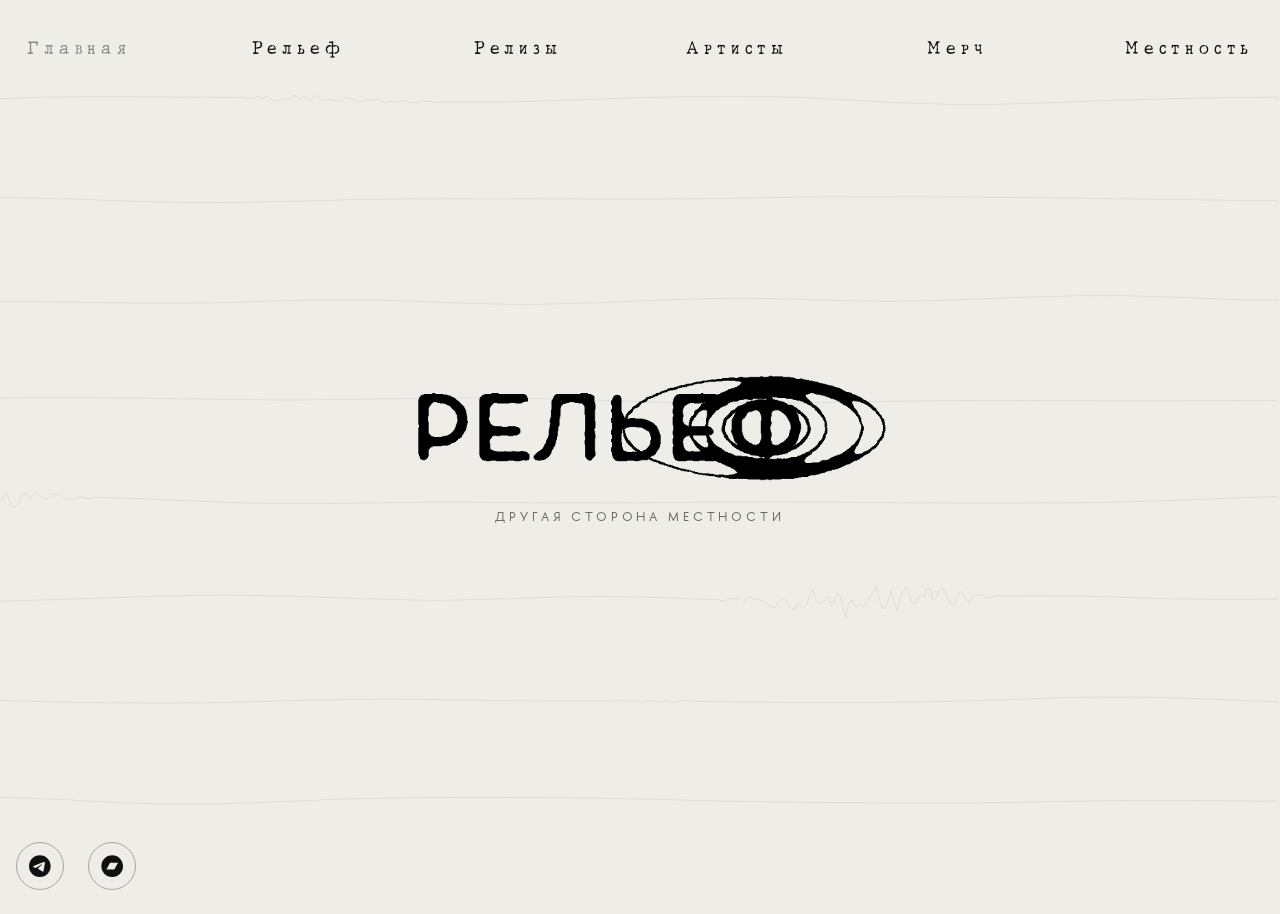
==== commit 73c0e250: "deploy: anton-smagin/mestnostrecords@a4574c18e73e6140cbdbe1b6f3802635e1d151da" ====
--- a/index.html
+++ b/index.html
@@ -1 +1 @@
-<!DOCTYPE html><html  lang="en" class="relief-html"><head><meta charset="utf-8"><meta name="viewport" content="width=device-width, initial-scale=1"><title>Рельеф — другая сторона Местности</title><style>body{background-color:#000!important;margin:0;max-width:100%;overflow-x:hidden}#app,body{min-height:100vh}#app{font-weight:400;letter-spacing:.3em;-webkit-font-smoothing:antialiased;-moz-osx-font-smoothing:grayscale;color:#2c3e50;text-align:center}#nav{min-height:10vh;padding:30px}#nav a{color:#f5fafa;font-size:1em;font-weight:lighter}@media(max-width:768px){#nav a{letter-spacing:.1em}}#nav a.router-link-exact-active{color:#91a79d}.hamburger{cursor:pointer}.h80{min-height:80vh}.button{margin:8px}.fade-enter-active,.fade-leave-active{transition:opacity .5s}.fade-enter,.fade-leave-to{opacity:0}html{height:100%}html.relief-html{background-color:#eeede8!important}html.relief-html body{background-color:transparent!important}.home{background:linear-gradient(180deg,#000 0,#000 5%,transparent 10%,transparent 80%,#000 90%,#000),url(/static/lofi_background.webp) no-repeat 50% fixed!important;background-color:#000;background-size:100% 100%,cover}.logo{font-size:3em;font-weight:400;letter-spacing:.5em;margin-bottom:10%;text-align:center}@media(max-width:768px){.logo{font-size:2em;letter-spacing:.1em}}footer{bottom:0;left:0;min-height:10vh;padding:16px;width:100%}footer a.btn{font-size:1em}@media(max-width:768px){footer a.btn{font-size:.8em;letter-spacing:.1em}}</style><style>.relief-eeg[data-v-58de19c1]{height:100vh;inset:0;pointer-events:none;position:fixed;width:100vw;z-index:-1}</style><style>.hamburger-wrapper[data-v-4a519751]{display:flex}.desktop-menu[data-v-4a519751]{display:none}.desktop-menu-item[data-v-4a519751]{display:block;padding:0;width:10%}@media(min-width:958px){.hamburger-wrapper[data-v-4a519751],.mobile-menu[data-v-4a519751],.mobile-overlay[data-v-4a519751]{display:none!important}.desktop-menu[data-v-4a519751]{display:flex;flex-direction:row;gap:1rem;justify-content:flex-start;width:100%}}.hamburger-btn[data-v-4a519751]{background:none;border:none;cursor:pointer;padding:.5rem;position:relative;z-index:1001}.hamburger-icon[data-v-4a519751]{color:#fff;font-size:1.5rem;transition:transform .3s ease}.hamburger-btn.is-active .hamburger-icon[data-v-4a519751]{transform:rotate(90deg)}.mobile-overlay[data-v-4a519751]{-webkit-backdrop-filter:blur(4px);backdrop-filter:blur(4px);background:#000000b3;inset:0;position:fixed;z-index:999}.mobile-menu[data-v-4a519751]{background:linear-gradient(180deg,#141414fa,#0a0a0afa);box-shadow:-4px 0 20px #00000080;height:100vh;padding:5rem 1.5rem 2rem;position:fixed;right:0;top:0;width:280px;z-index:1000}.mobile-nav[data-v-4a519751]{display:flex;flex-direction:column;gap:.5rem}.mobile-nav-item[data-v-4a519751]{border-bottom:1px solid hsla(0,0%,100%,.1)}.mobile-nav-item[data-v-4a519751]:last-child{border-bottom:none}.mobile-link[data-v-4a519751]{color:#fff;display:block;font-family:NotoSans,sans-serif;font-size:1.1rem;letter-spacing:.15em;padding:1rem .5rem;text-decoration:none;transition:all .3s ease}.mobile-link.router-link-exact-active[data-v-4a519751],.mobile-link[data-v-4a519751]:hover{color:#91a79d;padding-left:1rem}.mobile-link.cocomat-font[data-v-4a519751]{font-family:Cocomat,sans-serif}.mobile-link.sister-link[data-v-4a519751]{margin-top:.5rem}.relief-theme .hamburger-icon[data-v-4a519751]{color:#000}.relief-theme .mobile-overlay[data-v-4a519751]{background:#eeede8b3}.relief-theme .mobile-menu[data-v-4a519751]{background:#eeede8;box-shadow:-4px 0 20px #0000001f}.relief-theme .mobile-nav-item[data-v-4a519751]{border-bottom-color:#0000001a}.relief-theme .mobile-link[data-v-4a519751]{color:#000}.relief-theme #nav a[data-v-4a519751]{color:#111}.relief-theme #nav a.router-link-exact-active[data-v-4a519751],.relief-theme .mobile-link.router-link-exact-active[data-v-4a519751]{color:#7d8f87}.fade-enter-active[data-v-4a519751],.fade-leave-active[data-v-4a519751]{transition:opacity .3s ease}.fade-enter-from[data-v-4a519751],.fade-leave-to[data-v-4a519751]{opacity:0}.slide-enter-active[data-v-4a519751],.slide-leave-active[data-v-4a519751]{transition:transform .3s ease}.slide-enter-from[data-v-4a519751],.slide-leave-to[data-v-4a519751]{transform:translate(100%)}</style><style>.relief-logo-link[data-v-128add60]{cursor:pointer;display:contents}.relief-logo-link img[data-v-128add60]{cursor:pointer}.relief-logo-wrap[data-v-128add60]{margin:0;position:relative;width:min(560px,80vw)}.relief-logo[data-v-128add60]{display:block;height:auto;position:relative;width:100%}.relief-disc[data-v-128add60]{animation:relief-disc-spin-128add60 14s linear infinite paused;aspect-ratio:1;left:50%;opacity:0;pointer-events:none;position:absolute;top:50%;transform:translate(-50%,-50%);transition:opacity .6s ease;width:min(440px,70vw)}.relief-logo-wrap:hover .relief-disc[data-v-128add60]{animation-play-state:running;opacity:.35}@keyframes relief-disc-spin-128add60{0%{transform:translate(-50%,-50%) rotate(0)}to{transform:translate(-50%,-50%) rotate(1turn)}}@media(prefers-reduced-motion:reduce){.relief-disc[data-v-128add60]{animation:none}}.relief-sub[data-v-128add60]{color:#111;font-family:var(--relief-font);font-size:.8rem;letter-spacing:.3em;margin-top:1.5rem;opacity:.6;text-transform:uppercase}.footer-links[data-v-128add60]{display:flex;flex-wrap:wrap;gap:1.5rem;padding:1.5rem 1rem}@media(max-width:768px){.footer-links[data-v-128add60]{justify-content:center}}.social-link[data-v-128add60]{align-items:center;border:1px solid rgba(0,0,0,.3);border-radius:50%;color:#111;display:inline-flex;height:48px;justify-content:center;text-decoration:none;transition:all .3s ease;width:48px}.social-link[data-v-128add60]:hover{border-color:#7d8f87;color:#7d8f87}.social-icon[data-v-128add60]{font-size:1.4rem}</style><link rel="stylesheet" href="/_nuxt/entry.a7DQ5w0b.css" crossorigin><link rel="preload" as="fetch" crossorigin="anonymous" href="/_payload.json?330b063a-b347-4b44-8ba5-2671b86751d4"><link rel="modulepreload" as="script" crossorigin href="/_nuxt/BkELrz7p.js"><link rel="modulepreload" as="script" crossorigin href="/_nuxt/BXaLO0pw.js"><link rel="modulepreload" as="script" crossorigin href="/_nuxt/NxsNbeZ4.js"><script type="module" src="/_nuxt/BkELrz7p.js" crossorigin></script><meta name="description" content="Рельеф — другая сторона «Местности»: нойз, конкрит, лефтфилд и направления, которые еще не получили названия."><meta name="format-detection" content="telephone=no"><meta property="og:site_name" content="Mestnost Records"><meta property="og:type" content="website"><meta property="og:image" content="https://mestnostrecords.com/static/relief/relief_logo.png"><meta property="og:locale" content="ru_RU"><meta name="twitter:card" content="summary_large_image"><link rel="icon" type="image/x-icon" href="/favicon.ico"><meta property="og:title" content="Рельеф — другая сторона Местности"><meta property="og:description" content="Рельеф — другая сторона «Местности»: нойз, конкрит, лефтфилд и направления, которые еще не получили названия."></head><body><div id="__nuxt"><div id="app" class="relief-theme"><canvas class="relief-eeg" aria-hidden="true" data-v-58de19c1></canvas><div class="w-100" data-v-4a519751><div id="nav" class="row justify-content-between" data-v-4a519751><div class="hamburger-wrapper d-flex w-80 justify-content-end" data-v-4a519751><button class="hamburger-btn" aria-label="Toggle menu" data-v-4a519751><!----></button></div><!----><!----><div class="desktop-menu row justify-content-between" data-v-4a519751><!--[--><div class="desktop-menu-item" data-v-4a519751><a aria-current="page" href="/" class="router-link-active router-link-exact-active btn text-nowrap px-2" data-v-4a519751>Главная</a></div><div class="desktop-menu-item" data-v-4a519751><a href="/about" class="btn text-nowrap px-2 cocomat-font" data-v-4a519751>Рельеф</a></div><div class="desktop-menu-item" data-v-4a519751><a href="/releases" class="btn text-nowrap px-2" data-v-4a519751>Релизы</a></div><div class="desktop-menu-item" data-v-4a519751><a href="/artists" class="btn text-nowrap px-2" data-v-4a519751>Артисты</a></div><div class="desktop-menu-item" data-v-4a519751><a href="https://mestnostrecords.com" rel="noopener noreferrer" class="btn text-nowrap px-2 sister-link" data-v-4a519751>Местность</a></div><!--]--></div></div></div><div class="relief-home" data-v-128add60><div class="container-fluid h80" data-v-128add60><div class="d-flex flex-column align-items-center justify-content-center h80" data-v-128add60><h1 class="relief-logo-wrap" data-v-128add60><a href="/about" class="relief-logo-link" aria-label="О Рельефе" data-v-128add60><img src="/static/relief/relief_disc.webp" alt aria-hidden="true" class="relief-disc" data-v-128add60><img src="/static/relief/relief_logo.webp" alt="Рельеф" class="relief-logo" width="816" height="159" data-v-128add60></a></h1><p class="relief-sub" data-v-128add60>другая сторона Местности</p></div></div><footer class="footer-links" data-v-128add60><a href="https://t.me/mestnost_label" target="_blank" rel="noopener noreferrer" class="social-link" title="Telegram" data-v-128add60><!----></a><a href="https://mestnost.bandcamp.com" target="_blank" rel="noopener noreferrer" class="social-link" title="Bandcamp" data-v-128add60><!----></a></footer></div></div></div><div id="teleports"></div><script>window.__NUXT__={};window.__NUXT__.config={public:{yandexMetrikaId:"73630327",siteUrl:"https://mestnostrecords.com",reliefSite:true},app:{baseURL:"/",buildId:"330b063a-b347-4b44-8ba5-2671b86751d4",buildAssetsDir:"/_nuxt/",cdnURL:""}}</script><script type="application/json" data-nuxt-data="nuxt-app" data-ssr="true" id="__NUXT_DATA__" data-src="/_payload.json?330b063a-b347-4b44-8ba5-2671b86751d4">[{"state":1,"once":3,"_errors":4,"serverRendered":6,"path":7,"prerenderedAt":8},["Reactive",2],{},["Set"],["ShallowReactive",5],{},true,"/",1794399424230]</script></body></html>+<!DOCTYPE html><html  lang="en" class="relief-html"><head><meta charset="utf-8"><meta name="viewport" content="width=device-width, initial-scale=1"><title>Рельеф — другая сторона Местности</title><style>body{background-color:#000!important;margin:0;max-width:100%;overflow-x:hidden}#app,body{min-height:100vh}#app{font-weight:400;letter-spacing:.3em;-webkit-font-smoothing:antialiased;-moz-osx-font-smoothing:grayscale;color:#2c3e50;text-align:center}#nav{min-height:10vh;padding:30px}#nav a{color:#f5fafa;font-size:1em;font-weight:lighter}@media(max-width:768px){#nav a{letter-spacing:.1em}}#nav a.router-link-exact-active{color:#91a79d}.hamburger{cursor:pointer}.h80{min-height:80vh}.button{margin:8px}.fade-enter-active,.fade-leave-active{transition:opacity .5s}.fade-enter,.fade-leave-to{opacity:0}html{height:100%}html.relief-html{background-color:#eeede8!important}html.relief-html body{background-color:transparent!important}.home{background:linear-gradient(180deg,#000 0,#000 5%,transparent 10%,transparent 80%,#000 90%,#000),url(/static/lofi_background.webp) no-repeat 50% fixed!important;background-color:#000;background-size:100% 100%,cover}.logo{font-size:3em;font-weight:400;letter-spacing:.5em;margin-bottom:10%;text-align:center}@media(max-width:768px){.logo{font-size:2em;letter-spacing:.1em}}footer{bottom:0;left:0;min-height:10vh;padding:16px;width:100%}footer a.btn{font-size:1em}@media(max-width:768px){footer a.btn{font-size:.8em;letter-spacing:.1em}}</style><style>.relief-eeg[data-v-58de19c1]{height:100vh;inset:0;pointer-events:none;position:fixed;width:100vw;z-index:-1}</style><style>.hamburger-wrapper[data-v-498301f8]{display:flex}.desktop-menu[data-v-498301f8]{display:none}.desktop-menu-item[data-v-498301f8]{display:block;padding:0;width:10%}@media(min-width:958px){.hamburger-wrapper[data-v-498301f8],.mobile-menu[data-v-498301f8],.mobile-overlay[data-v-498301f8]{display:none!important}.desktop-menu[data-v-498301f8]{display:flex;flex-direction:row;gap:1rem;justify-content:flex-start;width:100%}}.hamburger-btn[data-v-498301f8]{background:none;border:none;cursor:pointer;padding:.5rem;position:relative;z-index:1001}.hamburger-icon[data-v-498301f8]{color:#fff;font-size:1.5rem;transition:transform .3s ease}.hamburger-btn.is-active .hamburger-icon[data-v-498301f8]{transform:rotate(90deg)}.mobile-overlay[data-v-498301f8]{-webkit-backdrop-filter:blur(4px);backdrop-filter:blur(4px);background:#000000b3;inset:0;position:fixed;z-index:999}.mobile-menu[data-v-498301f8]{background:linear-gradient(180deg,#141414fa,#0a0a0afa);box-shadow:-4px 0 20px #00000080;height:100vh;padding:5rem 1.5rem 2rem;position:fixed;right:0;top:0;width:280px;z-index:1000}.mobile-nav[data-v-498301f8]{display:flex;flex-direction:column;gap:.5rem}.mobile-nav-item[data-v-498301f8]{border-bottom:1px solid hsla(0,0%,100%,.1)}.mobile-nav-item[data-v-498301f8]:last-child{border-bottom:none}.mobile-link[data-v-498301f8]{color:#fff;display:block;font-family:NotoSans,sans-serif;font-size:1.1rem;letter-spacing:.15em;padding:1rem .5rem;text-decoration:none;transition:all .3s ease}.mobile-link.router-link-exact-active[data-v-498301f8],.mobile-link[data-v-498301f8]:hover{color:#91a79d;padding-left:1rem}.mobile-link.cocomat-font[data-v-498301f8]{font-family:Cocomat,sans-serif}.mobile-link.sister-link[data-v-498301f8]{margin-top:.5rem}.relief-theme .hamburger-icon[data-v-498301f8]{color:#000}.relief-theme .mobile-overlay[data-v-498301f8]{background:#eeede8b3}.relief-theme .mobile-menu[data-v-498301f8]{background:#eeede8;box-shadow:-4px 0 20px #0000001f}.relief-theme .mobile-nav-item[data-v-498301f8]{border-bottom-color:#0000001a}.relief-theme .mobile-link[data-v-498301f8]{color:#000}.relief-theme #nav a[data-v-498301f8]{color:#111}.relief-theme #nav a.router-link-exact-active[data-v-498301f8],.relief-theme .mobile-link.router-link-exact-active[data-v-498301f8]{color:#7d8f87}.fade-enter-active[data-v-498301f8],.fade-leave-active[data-v-498301f8]{transition:opacity .3s ease}.fade-enter-from[data-v-498301f8],.fade-leave-to[data-v-498301f8]{opacity:0}.slide-enter-active[data-v-498301f8],.slide-leave-active[data-v-498301f8]{transition:transform .3s ease}.slide-enter-from[data-v-498301f8],.slide-leave-to[data-v-498301f8]{transform:translate(100%)}</style><style>.relief-logo-link[data-v-128add60]{cursor:pointer;display:contents}.relief-logo-link img[data-v-128add60]{cursor:pointer}.relief-logo-wrap[data-v-128add60]{margin:0;position:relative;width:min(560px,80vw)}.relief-logo[data-v-128add60]{display:block;height:auto;position:relative;width:100%}.relief-disc[data-v-128add60]{animation:relief-disc-spin-128add60 14s linear infinite paused;aspect-ratio:1;left:50%;opacity:0;pointer-events:none;position:absolute;top:50%;transform:translate(-50%,-50%);transition:opacity .6s ease;width:min(440px,70vw)}.relief-logo-wrap:hover .relief-disc[data-v-128add60]{animation-play-state:running;opacity:.35}@keyframes relief-disc-spin-128add60{0%{transform:translate(-50%,-50%) rotate(0)}to{transform:translate(-50%,-50%) rotate(1turn)}}@media(prefers-reduced-motion:reduce){.relief-disc[data-v-128add60]{animation:none}}.relief-sub[data-v-128add60]{color:#111;font-family:var(--relief-font);font-size:.8rem;letter-spacing:.3em;margin-top:1.5rem;opacity:.6;text-transform:uppercase}.footer-links[data-v-128add60]{display:flex;flex-wrap:wrap;gap:1.5rem;padding:1.5rem 1rem}@media(max-width:768px){.footer-links[data-v-128add60]{justify-content:center}}.social-link[data-v-128add60]{align-items:center;border:1px solid rgba(0,0,0,.3);border-radius:50%;color:#111;display:inline-flex;height:48px;justify-content:center;text-decoration:none;transition:all .3s ease;width:48px}.social-link[data-v-128add60]:hover{border-color:#7d8f87;color:#7d8f87}.social-icon[data-v-128add60]{font-size:1.4rem}</style><link rel="stylesheet" href="/_nuxt/entry.C5Eu2o6B.css" crossorigin><link rel="preload" as="fetch" crossorigin="anonymous" href="/_payload.json?1ba2b7cd-f056-445b-9040-aa575a21cd89"><link rel="modulepreload" as="script" crossorigin href="/_nuxt/DMYBMa4V.js"><link rel="modulepreload" as="script" crossorigin href="/_nuxt/CHT1Gj_W.js"><link rel="modulepreload" as="script" crossorigin href="/_nuxt/Dl3UcqZf.js"><script type="module" src="/_nuxt/DMYBMa4V.js" crossorigin></script><meta name="description" content="Рельеф — другая сторона «Местности»: нойз, конкрит, лефтфилд и направления, которые еще не получили названия."><meta name="format-detection" content="telephone=no"><meta property="og:site_name" content="Mestnost Records"><meta property="og:type" content="website"><meta property="og:image" content="https://mestnostrecords.com/static/relief/relief_logo.png"><meta property="og:locale" content="ru_RU"><meta name="twitter:card" content="summary_large_image"><link rel="icon" type="image/x-icon" href="/favicon.ico"><meta property="og:title" content="Рельеф — другая сторона Местности"><meta property="og:description" content="Рельеф — другая сторона «Местности»: нойз, конкрит, лефтфилд и направления, которые еще не получили названия."></head><body><div id="__nuxt"><div id="app" class="relief-theme"><canvas class="relief-eeg" aria-hidden="true" data-v-58de19c1></canvas><div class="w-100" data-v-498301f8><div id="nav" class="row justify-content-between" data-v-498301f8><div class="hamburger-wrapper d-flex w-80 justify-content-end" data-v-498301f8><button class="hamburger-btn" aria-label="Toggle menu" data-v-498301f8><!----></button></div><!----><!----><div class="desktop-menu row justify-content-between" data-v-498301f8><!--[--><div class="desktop-menu-item" data-v-498301f8><a aria-current="page" href="/" class="router-link-active router-link-exact-active btn text-nowrap px-2" data-v-498301f8>Главная</a></div><div class="desktop-menu-item" data-v-498301f8><a href="/about" class="btn text-nowrap px-2 cocomat-font" data-v-498301f8>Рельеф</a></div><div class="desktop-menu-item" data-v-498301f8><a href="/releases" class="btn text-nowrap px-2" data-v-498301f8>Релизы</a></div><div class="desktop-menu-item" data-v-498301f8><a href="/artists" class="btn text-nowrap px-2" data-v-498301f8>Артисты</a></div><div class="desktop-menu-item" data-v-498301f8><a href="/merch" class="btn text-nowrap px-2" data-v-498301f8>Мерч</a></div><div class="desktop-menu-item" data-v-498301f8><a href="https://mestnostrecords.com" rel="noopener noreferrer" class="btn text-nowrap px-2 sister-link" data-v-498301f8>Местность</a></div><!--]--></div></div></div><div class="relief-home" data-v-128add60><div class="container-fluid h80" data-v-128add60><div class="d-flex flex-column align-items-center justify-content-center h80" data-v-128add60><h1 class="relief-logo-wrap" data-v-128add60><a href="/about" class="relief-logo-link" aria-label="О Рельефе" data-v-128add60><img src="/static/relief/relief_disc.webp" alt aria-hidden="true" class="relief-disc" data-v-128add60><img src="/static/relief/relief_logo.webp" alt="Рельеф" class="relief-logo" width="816" height="159" data-v-128add60></a></h1><p class="relief-sub" data-v-128add60>другая сторона Местности</p></div></div><footer class="footer-links" data-v-128add60><a href="https://t.me/mestnost_label" target="_blank" rel="noopener noreferrer" class="social-link" title="Telegram" data-v-128add60><!----></a><a href="https://mestnost.bandcamp.com" target="_blank" rel="noopener noreferrer" class="social-link" title="Bandcamp" data-v-128add60><!----></a></footer></div></div></div><div id="teleports"></div><script>window.__NUXT__={};window.__NUXT__.config={public:{yandexMetrikaId:"73630327",siteUrl:"https://mestnostrecords.com",reliefSite:true},app:{baseURL:"/",buildId:"1ba2b7cd-f056-445b-9040-aa575a21cd89",buildAssetsDir:"/_nuxt/",cdnURL:""}}</script><script type="application/json" data-nuxt-data="nuxt-app" data-ssr="true" id="__NUXT_DATA__" data-src="/_payload.json?1ba2b7cd-f056-445b-9040-aa575a21cd89">[{"state":1,"once":3,"_errors":4,"serverRendered":6,"path":7,"prerenderedAt":8},["Reactive",2],{},["Set"],["ShallowReactive",5],{},true,"/",1794524615625]</script></body></html>
--- a/_nuxt/entry.C5Eu2o6B.css
+++ b/_nuxt/entry.C5Eu2o6B.css
@@ -0,0 +1 @@
+@charset "UTF-8";:root,[data-bs-theme=light]{--bs-blue:#0d6efd;--bs-indigo:#6610f2;--bs-purple:#6f42c1;--bs-pink:#d63384;--bs-red:#dc3545;--bs-orange:#fd7e14;--bs-yellow:#ffc107;--bs-green:#198754;--bs-teal:#20c997;--bs-cyan:#0dcaf0;--bs-black:#000;--bs-white:#fff;--bs-gray:#6c757d;--bs-gray-dark:#343a40;--bs-gray-100:#f8f9fa;--bs-gray-200:#e9ecef;--bs-gray-300:#dee2e6;--bs-gray-400:#ced4da;--bs-gray-500:#adb5bd;--bs-gray-600:#6c757d;--bs-gray-700:#495057;--bs-gray-800:#343a40;--bs-gray-900:#212529;--bs-primary:#0d6efd;--bs-secondary:#6c757d;--bs-success:#198754;--bs-info:#0dcaf0;--bs-warning:#ffc107;--bs-danger:#dc3545;--bs-light:#f8f9fa;--bs-dark:#212529;--bs-primary-rgb:13,110,253;--bs-secondary-rgb:108,117,125;--bs-success-rgb:25,135,84;--bs-info-rgb:13,202,240;--bs-warning-rgb:255,193,7;--bs-danger-rgb:220,53,69;--bs-light-rgb:248,249,250;--bs-dark-rgb:33,37,41;--bs-primary-text-emphasis:#052c65;--bs-secondary-text-emphasis:#2b2f32;--bs-success-text-emphasis:#0a3622;--bs-info-text-emphasis:#055160;--bs-warning-text-emphasis:#664d03;--bs-danger-text-emphasis:#58151c;--bs-light-text-emphasis:#495057;--bs-dark-text-emphasis:#495057;--bs-primary-bg-subtle:#cfe2ff;--bs-secondary-bg-subtle:#e2e3e5;--bs-success-bg-subtle:#d1e7dd;--bs-info-bg-subtle:#cff4fc;--bs-warning-bg-subtle:#fff3cd;--bs-danger-bg-subtle:#f8d7da;--bs-light-bg-subtle:#fcfcfd;--bs-dark-bg-subtle:#ced4da;--bs-primary-border-subtle:#9ec5fe;--bs-secondary-border-subtle:#c4c8cb;--bs-success-border-subtle:#a3cfbb;--bs-info-border-subtle:#9eeaf9;--bs-warning-border-subtle:#ffe69c;--bs-danger-border-subtle:#f1aeb5;--bs-light-border-subtle:#e9ecef;--bs-dark-border-subtle:#adb5bd;--bs-white-rgb:255,255,255;--bs-black-rgb:0,0,0;--bs-font-sans-serif:system-ui,-apple-system,"Segoe UI",Roboto,"Helvetica Neue","Noto Sans","Liberation Sans",Arial,sans-serif,"Apple Color Emoji","Segoe UI Emoji","Segoe UI Symbol","Noto Color Emoji";--bs-font-monospace:SFMono-Regular,Menlo,Monaco,Consolas,"Liberation Mono","Courier New",monospace;--bs-gradient:linear-gradient(180deg,hsla(0,0%,100%,.15),hsla(0,0%,100%,0));--bs-body-font-family:var(--bs-font-sans-serif);--bs-body-font-size:1rem;--bs-body-font-weight:400;--bs-body-line-height:1.5;--bs-body-color:#212529;--bs-body-color-rgb:33,37,41;--bs-body-bg:#fff;--bs-body-bg-rgb:255,255,255;--bs-emphasis-color:#000;--bs-emphasis-color-rgb:0,0,0;--bs-secondary-color:rgba(33,37,41,.75);--bs-secondary-color-rgb:33,37,41;--bs-secondary-bg:#e9ecef;--bs-secondary-bg-rgb:233,236,239;--bs-tertiary-color:rgba(33,37,41,.5);--bs-tertiary-color-rgb:33,37,41;--bs-tertiary-bg:#f8f9fa;--bs-tertiary-bg-rgb:248,249,250;--bs-heading-color:inherit;--bs-link-color:#0d6efd;--bs-link-color-rgb:13,110,253;--bs-link-decoration:underline;--bs-link-hover-color:#0a58ca;--bs-link-hover-color-rgb:10,88,202;--bs-code-color:#d63384;--bs-highlight-color:#212529;--bs-highlight-bg:#fff3cd;--bs-border-width:1px;--bs-border-style:solid;--bs-border-color:#dee2e6;--bs-border-color-translucent:rgba(0,0,0,.175);--bs-border-radius:.375rem;--bs-border-radius-sm:.25rem;--bs-border-radius-lg:.5rem;--bs-border-radius-xl:1rem;--bs-border-radius-xxl:2rem;--bs-border-radius-2xl:var(--bs-border-radius-xxl);--bs-border-radius-pill:50rem;--bs-box-shadow:0 .5rem 1rem rgba(0,0,0,.15);--bs-box-shadow-sm:0 .125rem .25rem rgba(0,0,0,.075);--bs-box-shadow-lg:0 1rem 3rem rgba(0,0,0,.175);--bs-box-shadow-inset:inset 0 1px 2px rgba(0,0,0,.075);--bs-focus-ring-width:.25rem;--bs-focus-ring-opacity:.25;--bs-focus-ring-color:rgba(13,110,253,.25);--bs-form-valid-color:#198754;--bs-form-valid-border-color:#198754;--bs-form-invalid-color:#dc3545;--bs-form-invalid-border-color:#dc3545}[data-bs-theme=dark]{color-scheme:dark;--bs-body-color:#dee2e6;--bs-body-color-rgb:222,226,230;--bs-body-bg:#212529;--bs-body-bg-rgb:33,37,41;--bs-emphasis-color:#fff;--bs-emphasis-color-rgb:255,255,255;--bs-secondary-color:rgba(222,226,230,.75);--bs-secondary-color-rgb:222,226,230;--bs-secondary-bg:#343a40;--bs-secondary-bg-rgb:52,58,64;--bs-tertiary-color:rgba(222,226,230,.5);--bs-tertiary-color-rgb:222,226,230;--bs-tertiary-bg:#2b3035;--bs-tertiary-bg-rgb:43,48,53;--bs-primary-text-emphasis:#6ea8fe;--bs-secondary-text-emphasis:#a7acb1;--bs-success-text-emphasis:#75b798;--bs-info-text-emphasis:#6edff6;--bs-warning-text-emphasis:#ffda6a;--bs-danger-text-emphasis:#ea868f;--bs-light-text-emphasis:#f8f9fa;--bs-dark-text-emphasis:#dee2e6;--bs-primary-bg-subtle:#031633;--bs-secondary-bg-subtle:#161719;--bs-success-bg-subtle:#051b11;--bs-info-bg-subtle:#032830;--bs-warning-bg-subtle:#332701;--bs-danger-bg-subtle:#2c0b0e;--bs-light-bg-subtle:#343a40;--bs-dark-bg-subtle:#1a1d20;--bs-primary-border-subtle:#084298;--bs-secondary-border-subtle:#41464b;--bs-success-border-subtle:#0f5132;--bs-info-border-subtle:#087990;--bs-warning-border-subtle:#997404;--bs-danger-border-subtle:#842029;--bs-light-border-subtle:#495057;--bs-dark-border-subtle:#343a40;--bs-heading-color:inherit;--bs-link-color:#6ea8fe;--bs-link-hover-color:#8bb9fe;--bs-link-color-rgb:110,168,254;--bs-link-hover-color-rgb:139,185,254;--bs-code-color:#e685b5;--bs-highlight-color:#dee2e6;--bs-highlight-bg:#664d03;--bs-border-color:#495057;--bs-border-color-translucent:hsla(0,0%,100%,.15);--bs-form-valid-color:#75b798;--bs-form-valid-border-color:#75b798;--bs-form-invalid-color:#ea868f;--bs-form-invalid-border-color:#ea868f}*,:after,:before{box-sizing:border-box}@media(prefers-reduced-motion:no-preference){:root{scroll-behavior:smooth}}body{background-color:var(--bs-body-bg);color:var(--bs-body-color);font-family:var(--bs-body-font-family);font-size:var(--bs-body-font-size);font-weight:var(--bs-body-font-weight);line-height:var(--bs-body-line-height);margin:0;text-align:var(--bs-body-text-align);-webkit-text-size-adjust:100%;-webkit-tap-highlight-color:transparent}hr{border:0;border-top:var(--bs-border-width) solid;color:inherit;margin:1rem 0;opacity:.25}.h1,.h2,.h3,.h4,.h5,.h6,h1,h2,h3,h4,h5,h6{color:var(--bs-heading-color);font-weight:500;line-height:1.2;margin-bottom:.5rem;margin-top:0}.h1,h1{font-size:calc(1.375rem + 1.5vw)}@media(min-width:1200px){.h1,h1{font-size:2.5rem}}.h2,h2{font-size:calc(1.325rem + .9vw)}@media(min-width:1200px){.h2,h2{font-size:2rem}}.h3,h3{font-size:calc(1.3rem + .6vw)}@media(min-width:1200px){.h3,h3{font-size:1.75rem}}.h4,h4{font-size:calc(1.275rem + .3vw)}@media(min-width:1200px){.h4,h4{font-size:1.5rem}}.h5,h5{font-size:1.25rem}.h6,h6{font-size:1rem}p{margin-bottom:1rem;margin-top:0}abbr[title]{cursor:help;-webkit-text-decoration:underline dotted;text-decoration:underline dotted;-webkit-text-decoration-skip-ink:none;text-decoration-skip-ink:none}address{font-style:normal;line-height:inherit;margin-bottom:1rem}ol,ul{padding-left:2rem}dl,ol,ul{margin-bottom:1rem;margin-top:0}ol ol,ol ul,ul ol,ul ul{margin-bottom:0}dt{font-weight:700}dd{margin-bottom:.5rem;margin-left:0}blockquote{margin:0 0 1rem}.small,small{font-size:.875em}.mark,mark{background-color:var(--bs-highlight-bg);color:var(--bs-highlight-color);padding:.1875em}sub,sup{font-size:.75em;line-height:0;position:relative;vertical-align:baseline}a{color:rgba(var(--bs-link-color-rgb),var(--bs-link-opacity,1));text-decoration:underline}a:hover{--bs-link-color-rgb:var(--bs-link-hover-color-rgb)}a:not([href]):not([class]),a:not([href]):not([class]):hover{color:inherit;text-decoration:none}code,kbd,pre,samp{font-family:var(--bs-font-monospace);font-size:1em}pre{display:block;font-size:.875em;margin-bottom:1rem;margin-top:0;overflow:auto}pre code{color:inherit;font-size:inherit;word-break:normal}code{color:var(--bs-code-color);font-size:.875em;word-wrap:break-word}a>code{color:inherit}kbd{background-color:var(--bs-body-color);border-radius:.25rem;color:var(--bs-body-bg);font-size:.875em;padding:.1875rem .375rem}kbd kbd{font-size:1em;padding:0}figure{margin:0 0 1rem}img,svg{vertical-align:middle}table{border-collapse:collapse;caption-side:bottom}caption{color:var(--bs-secondary-color);padding-bottom:.5rem;padding-top:.5rem;text-align:left}th{text-align:inherit;text-align:-webkit-match-parent}tbody,td,tfoot,th,thead,tr{border:0 solid;border-color:inherit}label{display:inline-block}button{border-radius:0}button:focus:not(:focus-visible){outline:0}button,input,optgroup,select,textarea{font-family:inherit;font-size:inherit;line-height:inherit;margin:0}[role=button]{cursor:pointer}select{word-wrap:normal}select:disabled{opacity:1}[list]:not([type=date]):not([type=datetime-local]):not([type=month]):not([type=week]):not([type=time])::-webkit-calendar-picker-indicator{display:none!important}[type=button],[type=reset],[type=submit],button{-webkit-appearance:button}[type=button]:not(:disabled),[type=reset]:not(:disabled),[type=submit]:not(:disabled),button:not(:disabled){cursor:pointer}::-moz-focus-inner{border-style:none;padding:0}textarea{resize:vertical}fieldset{border:0;margin:0;min-width:0;padding:0}legend{float:left;font-size:calc(1.275rem + .3vw);line-height:inherit;margin-bottom:.5rem;padding:0;width:100%}@media(min-width:1200px){legend{font-size:1.5rem}}legend+*{clear:left}::-webkit-datetime-edit-day-field,::-webkit-datetime-edit-fields-wrapper,::-webkit-datetime-edit-hour-field,::-webkit-datetime-edit-minute,::-webkit-datetime-edit-month-field,::-webkit-datetime-edit-text,::-webkit-datetime-edit-year-field{padding:0}::-webkit-inner-spin-button{height:auto}::-webkit-search-decoration{-webkit-appearance:none}::-webkit-color-swatch-wrapper{padding:0}::file-selector-button{-webkit-appearance:button;font:inherit}output{display:inline-block}iframe{border:0}summary{cursor:pointer;display:list-item}[hidden]{display:none!important}.lead{font-size:1.25rem;font-weight:300}.display-1{font-size:calc(1.625rem + 4.5vw);font-weight:300;line-height:1.2}@media(min-width:1200px){.display-1{font-size:5rem}}.display-2{font-size:calc(1.575rem + 3.9vw);font-weight:300;line-height:1.2}@media(min-width:1200px){.display-2{font-size:4.5rem}}.display-3{font-size:calc(1.525rem + 3.3vw);font-weight:300;line-height:1.2}@media(min-width:1200px){.display-3{font-size:4rem}}.display-4{font-size:calc(1.475rem + 2.7vw);font-weight:300;line-height:1.2}@media(min-width:1200px){.display-4{font-size:3.5rem}}.display-5{font-size:calc(1.425rem + 2.1vw);font-weight:300;line-height:1.2}@media(min-width:1200px){.display-5{font-size:3rem}}.display-6{font-size:calc(1.375rem + 1.5vw);font-weight:300;line-height:1.2}@media(min-width:1200px){.display-6{font-size:2.5rem}}.list-inline,.list-unstyled{list-style:none;padding-left:0}.list-inline-item{display:inline-block}.list-inline-item:not(:last-child){margin-right:.5rem}.initialism{font-size:.875em;text-transform:uppercase}.blockquote{font-size:1.25rem;margin-bottom:1rem}.blockquote>:last-child{margin-bottom:0}.blockquote-footer{color:#6c757d;font-size:.875em;margin-bottom:1rem;margin-top:-1rem}.blockquote-footer:before{content:"— "}.img-fluid,.img-thumbnail{height:auto;max-width:100%}.img-thumbnail{background-color:var(--bs-body-bg);border:var(--bs-border-width) solid var(--bs-border-color);border-radius:var(--bs-border-radius);padding:.25rem}.figure{display:inline-block}.figure-img{line-height:1;margin-bottom:.5rem}.figure-caption{color:var(--bs-secondary-color);font-size:.875em}.container,.container-fluid,.container-lg,.container-md,.container-sm,.container-xl,.container-xxl{--bs-gutter-x:1.5rem;--bs-gutter-y:0;margin-left:auto;margin-right:auto;padding-left:calc(var(--bs-gutter-x)*.5);padding-right:calc(var(--bs-gutter-x)*.5);width:100%}@media(min-width:576px){.container,.container-sm{max-width:540px}}@media(min-width:768px){.container,.container-md,.container-sm{max-width:720px}}@media(min-width:992px){.container,.container-lg,.container-md,.container-sm{max-width:960px}}@media(min-width:1200px){.container,.container-lg,.container-md,.container-sm,.container-xl{max-width:1140px}}@media(min-width:1400px){.container,.container-lg,.container-md,.container-sm,.container-xl,.container-xxl{max-width:1320px}}:root{--bs-breakpoint-xs:0;--bs-breakpoint-sm:576px;--bs-breakpoint-md:768px;--bs-breakpoint-lg:992px;--bs-breakpoint-xl:1200px;--bs-breakpoint-xxl:1400px}.row{--bs-gutter-x:1.5rem;--bs-gutter-y:0;display:flex;flex-wrap:wrap;margin-left:calc(var(--bs-gutter-x)*-.5);margin-right:calc(var(--bs-gutter-x)*-.5);margin-top:calc(var(--bs-gutter-y)*-1)}.row>*{flex-shrink:0;margin-top:var(--bs-gutter-y);max-width:100%;padding-left:calc(var(--bs-gutter-x)*.5);padding-right:calc(var(--bs-gutter-x)*.5);width:100%}.col{flex:1 0 0}.row-cols-auto>*{flex:0 0 auto;width:auto}.row-cols-1>*{flex:0 0 auto;width:100%}.row-cols-2>*{flex:0 0 auto;width:50%}.row-cols-3>*{flex:0 0 auto;width:33.33333333%}.row-cols-4>*{flex:0 0 auto;width:25%}.row-cols-5>*{flex:0 0 auto;width:20%}.row-cols-6>*{flex:0 0 auto;width:16.66666667%}.col-auto{flex:0 0 auto;width:auto}.col-1{flex:0 0 auto;width:8.33333333%}.col-2{flex:0 0 auto;width:16.66666667%}.col-3{flex:0 0 auto;width:25%}.col-4{flex:0 0 auto;width:33.33333333%}.col-5{flex:0 0 auto;width:41.66666667%}.col-6{flex:0 0 auto;width:50%}.col-7{flex:0 0 auto;width:58.33333333%}.col-8{flex:0 0 auto;width:66.66666667%}.col-9{flex:0 0 auto;width:75%}.col-10{flex:0 0 auto;width:83.33333333%}.col-11{flex:0 0 auto;width:91.66666667%}.col-12{flex:0 0 auto;width:100%}.offset-1{margin-left:8.33333333%}.offset-2{margin-left:16.66666667%}.offset-3{margin-left:25%}.offset-4{margin-left:33.33333333%}.offset-5{margin-left:41.66666667%}.offset-6{margin-left:50%}.offset-7{margin-left:58.33333333%}.offset-8{margin-left:66.66666667%}.offset-9{margin-left:75%}.offset-10{margin-left:83.33333333%}.offset-11{margin-left:91.66666667%}.g-0,.gx-0{--bs-gutter-x:0}.g-0,.gy-0{--bs-gutter-y:0}.g-1,.gx-1{--bs-gutter-x:.25rem}.g-1,.gy-1{--bs-gutter-y:.25rem}.g-2,.gx-2{--bs-gutter-x:.5rem}.g-2,.gy-2{--bs-gutter-y:.5rem}.g-3,.gx-3{--bs-gutter-x:1rem}.g-3,.gy-3{--bs-gutter-y:1rem}.g-4,.gx-4{--bs-gutter-x:1.5rem}.g-4,.gy-4{--bs-gutter-y:1.5rem}.g-5,.gx-5{--bs-gutter-x:3rem}.g-5,.gy-5{--bs-gutter-y:3rem}@media(min-width:576px){.col-sm{flex:1 0 0}.row-cols-sm-auto>*{flex:0 0 auto;width:auto}.row-cols-sm-1>*{flex:0 0 auto;width:100%}.row-cols-sm-2>*{flex:0 0 auto;width:50%}.row-cols-sm-3>*{flex:0 0 auto;width:33.33333333%}.row-cols-sm-4>*{flex:0 0 auto;width:25%}.row-cols-sm-5>*{flex:0 0 auto;width:20%}.row-cols-sm-6>*{flex:0 0 auto;width:16.66666667%}.col-sm-auto{flex:0 0 auto;width:auto}.col-sm-1{flex:0 0 auto;width:8.33333333%}.col-sm-2{flex:0 0 auto;width:16.66666667%}.col-sm-3{flex:0 0 auto;width:25%}.col-sm-4{flex:0 0 auto;width:33.33333333%}.col-sm-5{flex:0 0 auto;width:41.66666667%}.col-sm-6{flex:0 0 auto;width:50%}.col-sm-7{flex:0 0 auto;width:58.33333333%}.col-sm-8{flex:0 0 auto;width:66.66666667%}.col-sm-9{flex:0 0 auto;width:75%}.col-sm-10{flex:0 0 auto;width:83.33333333%}.col-sm-11{flex:0 0 auto;width:91.66666667%}.col-sm-12{flex:0 0 auto;width:100%}.offset-sm-0{margin-left:0}.offset-sm-1{margin-left:8.33333333%}.offset-sm-2{margin-left:16.66666667%}.offset-sm-3{margin-left:25%}.offset-sm-4{margin-left:33.33333333%}.offset-sm-5{margin-left:41.66666667%}.offset-sm-6{margin-left:50%}.offset-sm-7{margin-left:58.33333333%}.offset-sm-8{margin-left:66.66666667%}.offset-sm-9{margin-left:75%}.offset-sm-10{margin-left:83.33333333%}.offset-sm-11{margin-left:91.66666667%}.g-sm-0,.gx-sm-0{--bs-gutter-x:0}.g-sm-0,.gy-sm-0{--bs-gutter-y:0}.g-sm-1,.gx-sm-1{--bs-gutter-x:.25rem}.g-sm-1,.gy-sm-1{--bs-gutter-y:.25rem}.g-sm-2,.gx-sm-2{--bs-gutter-x:.5rem}.g-sm-2,.gy-sm-2{--bs-gutter-y:.5rem}.g-sm-3,.gx-sm-3{--bs-gutter-x:1rem}.g-sm-3,.gy-sm-3{--bs-gutter-y:1rem}.g-sm-4,.gx-sm-4{--bs-gutter-x:1.5rem}.g-sm-4,.gy-sm-4{--bs-gutter-y:1.5rem}.g-sm-5,.gx-sm-5{--bs-gutter-x:3rem}.g-sm-5,.gy-sm-5{--bs-gutter-y:3rem}}@media(min-width:768px){.col-md{flex:1 0 0}.row-cols-md-auto>*{flex:0 0 auto;width:auto}.row-cols-md-1>*{flex:0 0 auto;width:100%}.row-cols-md-2>*{flex:0 0 auto;width:50%}.row-cols-md-3>*{flex:0 0 auto;width:33.33333333%}.row-cols-md-4>*{flex:0 0 auto;width:25%}.row-cols-md-5>*{flex:0 0 auto;width:20%}.row-cols-md-6>*{flex:0 0 auto;width:16.66666667%}.col-md-auto{flex:0 0 auto;width:auto}.col-md-1{flex:0 0 auto;width:8.33333333%}.col-md-2{flex:0 0 auto;width:16.66666667%}.col-md-3{flex:0 0 auto;width:25%}.col-md-4{flex:0 0 auto;width:33.33333333%}.col-md-5{flex:0 0 auto;width:41.66666667%}.col-md-6{flex:0 0 auto;width:50%}.col-md-7{flex:0 0 auto;width:58.33333333%}.col-md-8{flex:0 0 auto;width:66.66666667%}.col-md-9{flex:0 0 auto;width:75%}.col-md-10{flex:0 0 auto;width:83.33333333%}.col-md-11{flex:0 0 auto;width:91.66666667%}.col-md-12{flex:0 0 auto;width:100%}.offset-md-0{margin-left:0}.offset-md-1{margin-left:8.33333333%}.offset-md-2{margin-left:16.66666667%}.offset-md-3{margin-left:25%}.offset-md-4{margin-left:33.33333333%}.offset-md-5{margin-left:41.66666667%}.offset-md-6{margin-left:50%}.offset-md-7{margin-left:58.33333333%}.offset-md-8{margin-left:66.66666667%}.offset-md-9{margin-left:75%}.offset-md-10{margin-left:83.33333333%}.offset-md-11{margin-left:91.66666667%}.g-md-0,.gx-md-0{--bs-gutter-x:0}.g-md-0,.gy-md-0{--bs-gutter-y:0}.g-md-1,.gx-md-1{--bs-gutter-x:.25rem}.g-md-1,.gy-md-1{--bs-gutter-y:.25rem}.g-md-2,.gx-md-2{--bs-gutter-x:.5rem}.g-md-2,.gy-md-2{--bs-gutter-y:.5rem}.g-md-3,.gx-md-3{--bs-gutter-x:1rem}.g-md-3,.gy-md-3{--bs-gutter-y:1rem}.g-md-4,.gx-md-4{--bs-gutter-x:1.5rem}.g-md-4,.gy-md-4{--bs-gutter-y:1.5rem}.g-md-5,.gx-md-5{--bs-gutter-x:3rem}.g-md-5,.gy-md-5{--bs-gutter-y:3rem}}@media(min-width:992px){.col-lg{flex:1 0 0}.row-cols-lg-auto>*{flex:0 0 auto;width:auto}.row-cols-lg-1>*{flex:0 0 auto;width:100%}.row-cols-lg-2>*{flex:0 0 auto;width:50%}.row-cols-lg-3>*{flex:0 0 auto;width:33.33333333%}.row-cols-lg-4>*{flex:0 0 auto;width:25%}.row-cols-lg-5>*{flex:0 0 auto;width:20%}.row-cols-lg-6>*{flex:0 0 auto;width:16.66666667%}.col-lg-auto{flex:0 0 auto;width:auto}.col-lg-1{flex:0 0 auto;width:8.33333333%}.col-lg-2{flex:0 0 auto;width:16.66666667%}.col-lg-3{flex:0 0 auto;width:25%}.col-lg-4{flex:0 0 auto;width:33.33333333%}.col-lg-5{flex:0 0 auto;width:41.66666667%}.col-lg-6{flex:0 0 auto;width:50%}.col-lg-7{flex:0 0 auto;width:58.33333333%}.col-lg-8{flex:0 0 auto;width:66.66666667%}.col-lg-9{flex:0 0 auto;width:75%}.col-lg-10{flex:0 0 auto;width:83.33333333%}.col-lg-11{flex:0 0 auto;width:91.66666667%}.col-lg-12{flex:0 0 auto;width:100%}.offset-lg-0{margin-left:0}.offset-lg-1{margin-left:8.33333333%}.offset-lg-2{margin-left:16.66666667%}.offset-lg-3{margin-left:25%}.offset-lg-4{margin-left:33.33333333%}.offset-lg-5{margin-left:41.66666667%}.offset-lg-6{margin-left:50%}.offset-lg-7{margin-left:58.33333333%}.offset-lg-8{margin-left:66.66666667%}.offset-lg-9{margin-left:75%}.offset-lg-10{margin-left:83.33333333%}.offset-lg-11{margin-left:91.66666667%}.g-lg-0,.gx-lg-0{--bs-gutter-x:0}.g-lg-0,.gy-lg-0{--bs-gutter-y:0}.g-lg-1,.gx-lg-1{--bs-gutter-x:.25rem}.g-lg-1,.gy-lg-1{--bs-gutter-y:.25rem}.g-lg-2,.gx-lg-2{--bs-gutter-x:.5rem}.g-lg-2,.gy-lg-2{--bs-gutter-y:.5rem}.g-lg-3,.gx-lg-3{--bs-gutter-x:1rem}.g-lg-3,.gy-lg-3{--bs-gutter-y:1rem}.g-lg-4,.gx-lg-4{--bs-gutter-x:1.5rem}.g-lg-4,.gy-lg-4{--bs-gutter-y:1.5rem}.g-lg-5,.gx-lg-5{--bs-gutter-x:3rem}.g-lg-5,.gy-lg-5{--bs-gutter-y:3rem}}@media(min-width:1200px){.col-xl{flex:1 0 0}.row-cols-xl-auto>*{flex:0 0 auto;width:auto}.row-cols-xl-1>*{flex:0 0 auto;width:100%}.row-cols-xl-2>*{flex:0 0 auto;width:50%}.row-cols-xl-3>*{flex:0 0 auto;width:33.33333333%}.row-cols-xl-4>*{flex:0 0 auto;width:25%}.row-cols-xl-5>*{flex:0 0 auto;width:20%}.row-cols-xl-6>*{flex:0 0 auto;width:16.66666667%}.col-xl-auto{flex:0 0 auto;width:auto}.col-xl-1{flex:0 0 auto;width:8.33333333%}.col-xl-2{flex:0 0 auto;width:16.66666667%}.col-xl-3{flex:0 0 auto;width:25%}.col-xl-4{flex:0 0 auto;width:33.33333333%}.col-xl-5{flex:0 0 auto;width:41.66666667%}.col-xl-6{flex:0 0 auto;width:50%}.col-xl-7{flex:0 0 auto;width:58.33333333%}.col-xl-8{flex:0 0 auto;width:66.66666667%}.col-xl-9{flex:0 0 auto;width:75%}.col-xl-10{flex:0 0 auto;width:83.33333333%}.col-xl-11{flex:0 0 auto;width:91.66666667%}.col-xl-12{flex:0 0 auto;width:100%}.offset-xl-0{margin-left:0}.offset-xl-1{margin-left:8.33333333%}.offset-xl-2{margin-left:16.66666667%}.offset-xl-3{margin-left:25%}.offset-xl-4{margin-left:33.33333333%}.offset-xl-5{margin-left:41.66666667%}.offset-xl-6{margin-left:50%}.offset-xl-7{margin-left:58.33333333%}.offset-xl-8{margin-left:66.66666667%}.offset-xl-9{margin-left:75%}.offset-xl-10{margin-left:83.33333333%}.offset-xl-11{margin-left:91.66666667%}.g-xl-0,.gx-xl-0{--bs-gutter-x:0}.g-xl-0,.gy-xl-0{--bs-gutter-y:0}.g-xl-1,.gx-xl-1{--bs-gutter-x:.25rem}.g-xl-1,.gy-xl-1{--bs-gutter-y:.25rem}.g-xl-2,.gx-xl-2{--bs-gutter-x:.5rem}.g-xl-2,.gy-xl-2{--bs-gutter-y:.5rem}.g-xl-3,.gx-xl-3{--bs-gutter-x:1rem}.g-xl-3,.gy-xl-3{--bs-gutter-y:1rem}.g-xl-4,.gx-xl-4{--bs-gutter-x:1.5rem}.g-xl-4,.gy-xl-4{--bs-gutter-y:1.5rem}.g-xl-5,.gx-xl-5{--bs-gutter-x:3rem}.g-xl-5,.gy-xl-5{--bs-gutter-y:3rem}}@media(min-width:1400px){.col-xxl{flex:1 0 0}.row-cols-xxl-auto>*{flex:0 0 auto;width:auto}.row-cols-xxl-1>*{flex:0 0 auto;width:100%}.row-cols-xxl-2>*{flex:0 0 auto;width:50%}.row-cols-xxl-3>*{flex:0 0 auto;width:33.33333333%}.row-cols-xxl-4>*{flex:0 0 auto;width:25%}.row-cols-xxl-5>*{flex:0 0 auto;width:20%}.row-cols-xxl-6>*{flex:0 0 auto;width:16.66666667%}.col-xxl-auto{flex:0 0 auto;width:auto}.col-xxl-1{flex:0 0 auto;width:8.33333333%}.col-xxl-2{flex:0 0 auto;width:16.66666667%}.col-xxl-3{flex:0 0 auto;width:25%}.col-xxl-4{flex:0 0 auto;width:33.33333333%}.col-xxl-5{flex:0 0 auto;width:41.66666667%}.col-xxl-6{flex:0 0 auto;width:50%}.col-xxl-7{flex:0 0 auto;width:58.33333333%}.col-xxl-8{flex:0 0 auto;width:66.66666667%}.col-xxl-9{flex:0 0 auto;width:75%}.col-xxl-10{flex:0 0 auto;width:83.33333333%}.col-xxl-11{flex:0 0 auto;width:91.66666667%}.col-xxl-12{flex:0 0 auto;width:100%}.offset-xxl-0{margin-left:0}.offset-xxl-1{margin-left:8.33333333%}.offset-xxl-2{margin-left:16.66666667%}.offset-xxl-3{margin-left:25%}.offset-xxl-4{margin-left:33.33333333%}.offset-xxl-5{margin-left:41.66666667%}.offset-xxl-6{margin-left:50%}.offset-xxl-7{margin-left:58.33333333%}.offset-xxl-8{margin-left:66.66666667%}.offset-xxl-9{margin-left:75%}.offset-xxl-10{margin-left:83.33333333%}.offset-xxl-11{margin-left:91.66666667%}.g-xxl-0,.gx-xxl-0{--bs-gutter-x:0}.g-xxl-0,.gy-xxl-0{--bs-gutter-y:0}.g-xxl-1,.gx-xxl-1{--bs-gutter-x:.25rem}.g-xxl-1,.gy-xxl-1{--bs-gutter-y:.25rem}.g-xxl-2,.gx-xxl-2{--bs-gutter-x:.5rem}.g-xxl-2,.gy-xxl-2{--bs-gutter-y:.5rem}.g-xxl-3,.gx-xxl-3{--bs-gutter-x:1rem}.g-xxl-3,.gy-xxl-3{--bs-gutter-y:1rem}.g-xxl-4,.gx-xxl-4{--bs-gutter-x:1.5rem}.g-xxl-4,.gy-xxl-4{--bs-gutter-y:1.5rem}.g-xxl-5,.gx-xxl-5{--bs-gutter-x:3rem}.g-xxl-5,.gy-xxl-5{--bs-gutter-y:3rem}}.table{--bs-table-color-type:initial;--bs-table-bg-type:initial;--bs-table-color-state:initial;--bs-table-bg-state:initial;--bs-table-color:var(--bs-emphasis-color);--bs-table-bg:var(--bs-body-bg);--bs-table-border-color:var(--bs-border-color);--bs-table-accent-bg:transparent;--bs-table-striped-color:var(--bs-emphasis-color);--bs-table-striped-bg:rgba(var(--bs-emphasis-color-rgb),.05);--bs-table-active-color:var(--bs-emphasis-color);--bs-table-active-bg:rgba(var(--bs-emphasis-color-rgb),.1);--bs-table-hover-color:var(--bs-emphasis-color);--bs-table-hover-bg:rgba(var(--bs-emphasis-color-rgb),.075);border-color:var(--bs-table-border-color);margin-bottom:1rem;vertical-align:top;width:100%}.table>:not(caption)>*>*{background-color:var(--bs-table-bg);border-bottom-width:var(--bs-border-width);box-shadow:inset 0 0 0 9999px var(--bs-table-bg-state,var(--bs-table-bg-type,var(--bs-table-accent-bg)));color:var(--bs-table-color-state,var(--bs-table-color-type,var(--bs-table-color)));padding:.5rem}.table>tbody{vertical-align:inherit}.table>thead{vertical-align:bottom}.table-group-divider{border-top:calc(var(--bs-border-width)*2) solid}.caption-top{caption-side:top}.table-sm>:not(caption)>*>*{padding:.25rem}.table-bordered>:not(caption)>*{border-width:var(--bs-border-width) 0}.table-bordered>:not(caption)>*>*{border-width:0 var(--bs-border-width)}.table-borderless>:not(caption)>*>*{border-bottom-width:0}.table-borderless>:not(:first-child){border-top-width:0}.table-striped-columns>:not(caption)>tr>:nth-child(2n),.table-striped>tbody>tr:nth-of-type(odd)>*{--bs-table-color-type:var(--bs-table-striped-color);--bs-table-bg-type:var(--bs-table-striped-bg)}.table-active{--bs-table-color-state:var(--bs-table-active-color);--bs-table-bg-state:var(--bs-table-active-bg)}.table-hover>tbody>tr:hover>*{--bs-table-color-state:var(--bs-table-hover-color);--bs-table-bg-state:var(--bs-table-hover-bg)}.table-primary{--bs-table-color:#000;--bs-table-bg:#cfe2ff;--bs-table-border-color:#a6b5cc;--bs-table-striped-bg:#c5d7f2;--bs-table-striped-color:#000;--bs-table-active-bg:#bacbe6;--bs-table-active-color:#000;--bs-table-hover-bg:#bfd1ec;--bs-table-hover-color:#000}.table-primary,.table-secondary{border-color:var(--bs-table-border-color);color:var(--bs-table-color)}.table-secondary{--bs-table-color:#000;--bs-table-bg:#e2e3e5;--bs-table-border-color:#b5b6b7;--bs-table-striped-bg:#d7d8da;--bs-table-striped-color:#000;--bs-table-active-bg:#cbccce;--bs-table-active-color:#000;--bs-table-hover-bg:#d1d2d4;--bs-table-hover-color:#000}.table-success{--bs-table-color:#000;--bs-table-bg:#d1e7dd;--bs-table-border-color:#a7b9b1;--bs-table-striped-bg:#c7dbd2;--bs-table-striped-color:#000;--bs-table-active-bg:#bcd0c7;--bs-table-active-color:#000;--bs-table-hover-bg:#c1d6cc;--bs-table-hover-color:#000}.table-info,.table-success{border-color:var(--bs-table-border-color);color:var(--bs-table-color)}.table-info{--bs-table-color:#000;--bs-table-bg:#cff4fc;--bs-table-border-color:#a6c3ca;--bs-table-striped-bg:#c5e8ef;--bs-table-striped-color:#000;--bs-table-active-bg:#badce3;--bs-table-active-color:#000;--bs-table-hover-bg:#bfe2e9;--bs-table-hover-color:#000}.table-warning{--bs-table-color:#000;--bs-table-bg:#fff3cd;--bs-table-border-color:#ccc2a4;--bs-table-striped-bg:#f2e7c3;--bs-table-striped-color:#000;--bs-table-active-bg:#e6dbb9;--bs-table-active-color:#000;--bs-table-hover-bg:#ece1be;--bs-table-hover-color:#000}.table-danger,.table-warning{border-color:var(--bs-table-border-color);color:var(--bs-table-color)}.table-danger{--bs-table-color:#000;--bs-table-bg:#f8d7da;--bs-table-border-color:#c6acae;--bs-table-striped-bg:#eccccf;--bs-table-striped-color:#000;--bs-table-active-bg:#dfc2c4;--bs-table-active-color:#000;--bs-table-hover-bg:#e5c7ca;--bs-table-hover-color:#000}.table-light{--bs-table-color:#000;--bs-table-bg:#f8f9fa;--bs-table-border-color:#c6c7c8;--bs-table-striped-bg:#ecedee;--bs-table-striped-color:#000;--bs-table-active-bg:#dfe0e1;--bs-table-active-color:#000;--bs-table-hover-bg:#e5e6e7;--bs-table-hover-color:#000}.table-dark,.table-light{border-color:var(--bs-table-border-color);color:var(--bs-table-color)}.table-dark{--bs-table-color:#fff;--bs-table-bg:#212529;--bs-table-border-color:#4d5154;--bs-table-striped-bg:#2c3034;--bs-table-striped-color:#fff;--bs-table-active-bg:#373b3e;--bs-table-active-color:#fff;--bs-table-hover-bg:#323539;--bs-table-hover-color:#fff}.table-responsive{overflow-x:auto;-webkit-overflow-scrolling:touch}@media(max-width:575.98px){.table-responsive-sm{overflow-x:auto;-webkit-overflow-scrolling:touch}}@media(max-width:767.98px){.table-responsive-md{overflow-x:auto;-webkit-overflow-scrolling:touch}}@media(max-width:991.98px){.table-responsive-lg{overflow-x:auto;-webkit-overflow-scrolling:touch}}@media(max-width:1199.98px){.table-responsive-xl{overflow-x:auto;-webkit-overflow-scrolling:touch}}@media(max-width:1399.98px){.table-responsive-xxl{overflow-x:auto;-webkit-overflow-scrolling:touch}}.form-label{margin-bottom:.5rem}.col-form-label{font-size:inherit;line-height:1.5;margin-bottom:0;padding-bottom:calc(.375rem + var(--bs-border-width));padding-top:calc(.375rem + var(--bs-border-width))}.col-form-label-lg{font-size:1.25rem;padding-bottom:calc(.5rem + var(--bs-border-width));padding-top:calc(.5rem + var(--bs-border-width))}.col-form-label-sm{font-size:.875rem;padding-bottom:calc(.25rem + var(--bs-border-width));padding-top:calc(.25rem + var(--bs-border-width))}.form-text{color:var(--bs-secondary-color);font-size:.875em;margin-top:.25rem}.form-control{-webkit-appearance:none;-moz-appearance:none;appearance:none;background-clip:padding-box;background-color:var(--bs-body-bg);border:var(--bs-border-width) solid var(--bs-border-color);border-radius:var(--bs-border-radius);color:var(--bs-body-color);display:block;font-size:1rem;font-weight:400;line-height:1.5;padding:.375rem .75rem;transition:border-color .15s ease-in-out,box-shadow .15s ease-in-out;width:100%}@media(prefers-reduced-motion:reduce){.form-control{transition:none}}.form-control[type=file]{overflow:hidden}.form-control[type=file]:not(:disabled):not([readonly]){cursor:pointer}.form-control:focus{background-color:var(--bs-body-bg);border-color:#86b7fe;box-shadow:0 0 0 .25rem #0d6efd40;color:var(--bs-body-color);outline:0}.form-control::-webkit-date-and-time-value{height:1.5em;margin:0;min-width:85px}.form-control::-webkit-datetime-edit{display:block;padding:0}.form-control::-moz-placeholder{color:var(--bs-secondary-color);opacity:1}.form-control::placeholder{color:var(--bs-secondary-color);opacity:1}.form-control:disabled{background-color:var(--bs-secondary-bg);opacity:1}.form-control::file-selector-button{background-color:var(--bs-tertiary-bg);border:0 solid;border-color:inherit;border-inline-end-width:var(--bs-border-width);border-radius:0;color:var(--bs-body-color);margin:-.375rem -.75rem;margin-inline-end:.75rem;padding:.375rem .75rem;pointer-events:none;transition:color .15s ease-in-out,background-color .15s ease-in-out,border-color .15s ease-in-out,box-shadow .15s ease-in-out}@media(prefers-reduced-motion:reduce){.form-control::file-selector-button{transition:none}}.form-control:hover:not(:disabled):not([readonly])::file-selector-button{background-color:var(--bs-secondary-bg)}.form-control-plaintext{background-color:transparent;border:solid transparent;border-width:var(--bs-border-width) 0;color:var(--bs-body-color);display:block;line-height:1.5;margin-bottom:0;padding:.375rem 0;width:100%}.form-control-plaintext:focus{outline:0}.form-control-plaintext.form-control-lg,.form-control-plaintext.form-control-sm{padding-left:0;padding-right:0}.form-control-sm{border-radius:var(--bs-border-radius-sm);font-size:.875rem;min-height:calc(1.5em + .5rem + var(--bs-border-width)*2);padding:.25rem .5rem}.form-control-sm::file-selector-button{margin:-.25rem -.5rem;margin-inline-end:.5rem;padding:.25rem .5rem}.form-control-lg{border-radius:var(--bs-border-radius-lg);font-size:1.25rem;min-height:calc(1.5em + 1rem + var(--bs-border-width)*2);padding:.5rem 1rem}.form-control-lg::file-selector-button{margin:-.5rem -1rem;margin-inline-end:1rem;padding:.5rem 1rem}textarea.form-control{min-height:calc(1.5em + .75rem + var(--bs-border-width)*2)}textarea.form-control-sm{min-height:calc(1.5em + .5rem + var(--bs-border-width)*2)}textarea.form-control-lg{min-height:calc(1.5em + 1rem + var(--bs-border-width)*2)}.form-control-color{height:calc(1.5em + .75rem + var(--bs-border-width)*2);padding:.375rem;width:3rem}.form-control-color:not(:disabled):not([readonly]){cursor:pointer}.form-control-color::-moz-color-swatch{border:0!important;border-radius:var(--bs-border-radius)}.form-control-color::-webkit-color-swatch{border:0!important;border-radius:var(--bs-border-radius)}.form-control-color.form-control-sm{height:calc(1.5em + .5rem + var(--bs-border-width)*2)}.form-control-color.form-control-lg{height:calc(1.5em + 1rem + var(--bs-border-width)*2)}.form-select{--bs-form-select-bg-img:url("data:image/svg+xml;charset=utf-8,%3Csvg xmlns='http://www.w3.org/2000/svg' viewBox='0 0 16 16'%3E%3Cpath fill='none' stroke='%23343a40' stroke-linecap='round' stroke-linejoin='round' stroke-width='2' d='m2 5 6 6 6-6'/%3E%3C/svg%3E");-webkit-appearance:none;-moz-appearance:none;appearance:none;background-color:var(--bs-body-bg);background-image:var(--bs-form-select-bg-img),var(--bs-form-select-bg-icon,none);background-position:right .75rem center;background-repeat:no-repeat;background-size:16px 12px;border:var(--bs-border-width) solid var(--bs-border-color);border-radius:var(--bs-border-radius);color:var(--bs-body-color);display:block;font-size:1rem;font-weight:400;line-height:1.5;padding:.375rem 2.25rem .375rem .75rem;transition:border-color .15s ease-in-out,box-shadow .15s ease-in-out;width:100%}@media(prefers-reduced-motion:reduce){.form-select{transition:none}}.form-select:focus{border-color:#86b7fe;box-shadow:0 0 0 .25rem #0d6efd40;outline:0}.form-select[multiple],.form-select[size]:not([size="1"]){background-image:none;padding-right:.75rem}.form-select:disabled{background-color:var(--bs-secondary-bg)}.form-select:-moz-focusring{color:transparent;text-shadow:0 0 0 var(--bs-body-color)}.form-select-sm{border-radius:var(--bs-border-radius-sm);font-size:.875rem;padding-bottom:.25rem;padding-left:.5rem;padding-top:.25rem}.form-select-lg{border-radius:var(--bs-border-radius-lg);font-size:1.25rem;padding-bottom:.5rem;padding-left:1rem;padding-top:.5rem}[data-bs-theme=dark] .form-select{--bs-form-select-bg-img:url("data:image/svg+xml;charset=utf-8,%3Csvg xmlns='http://www.w3.org/2000/svg' viewBox='0 0 16 16'%3E%3Cpath fill='none' stroke='%23dee2e6' stroke-linecap='round' stroke-linejoin='round' stroke-width='2' d='m2 5 6 6 6-6'/%3E%3C/svg%3E")}.form-check{display:block;margin-bottom:.125rem;min-height:1.5rem;padding-left:1.5em}.form-check .form-check-input{float:left;margin-left:-1.5em}.form-check-reverse{padding-left:0;padding-right:1.5em;text-align:right}.form-check-reverse .form-check-input{float:right;margin-left:0;margin-right:-1.5em}.form-check-input{--bs-form-check-bg:var(--bs-body-bg);-webkit-appearance:none;-moz-appearance:none;appearance:none;background-color:var(--bs-form-check-bg);background-image:var(--bs-form-check-bg-image);background-position:50%;background-repeat:no-repeat;background-size:contain;border:var(--bs-border-width) solid var(--bs-border-color);flex-shrink:0;height:1em;margin-top:.25em;-webkit-print-color-adjust:exact;print-color-adjust:exact;vertical-align:top;width:1em}.form-check-input[type=checkbox]{border-radius:.25em}.form-check-input[type=radio]{border-radius:50%}.form-check-input:active{filter:brightness(90%)}.form-check-input:focus{border-color:#86b7fe;box-shadow:0 0 0 .25rem #0d6efd40;outline:0}.form-check-input:checked{background-color:#0d6efd;border-color:#0d6efd}.form-check-input:checked[type=checkbox]{--bs-form-check-bg-image:url("data:image/svg+xml;charset=utf-8,%3Csvg xmlns='http://www.w3.org/2000/svg' viewBox='0 0 20 20'%3E%3Cpath fill='none' stroke='%23fff' stroke-linecap='round' stroke-linejoin='round' stroke-width='3' d='m6 10 3 3 6-6'/%3E%3C/svg%3E")}.form-check-input:checked[type=radio]{--bs-form-check-bg-image:url("data:image/svg+xml;charset=utf-8,%3Csvg xmlns='http://www.w3.org/2000/svg' viewBox='-4 -4 8 8'%3E%3Ccircle r='2' fill='%23fff'/%3E%3C/svg%3E")}.form-check-input[type=checkbox]:indeterminate{background-color:#0d6efd;border-color:#0d6efd;--bs-form-check-bg-image:url("data:image/svg+xml;charset=utf-8,%3Csvg xmlns='http://www.w3.org/2000/svg' viewBox='0 0 20 20'%3E%3Cpath fill='none' stroke='%23fff' stroke-linecap='round' stroke-linejoin='round' stroke-width='3' d='M6 10h8'/%3E%3C/svg%3E")}.form-check-input:disabled{filter:none;opacity:.5;pointer-events:none}.form-check-input:disabled~.form-check-label,.form-check-input[disabled]~.form-check-label{cursor:default;opacity:.5}.form-switch{padding-left:2.5em}.form-switch .form-check-input{--bs-form-switch-bg:url("data:image/svg+xml;charset=utf-8,%3Csvg xmlns='http://www.w3.org/2000/svg' viewBox='-4 -4 8 8'%3E%3Ccircle r='3' fill='rgba(0, 0, 0, 0.25)'/%3E%3C/svg%3E");background-image:var(--bs-form-switch-bg);background-position:0;border-radius:2em;margin-left:-2.5em;transition:background-position .15s ease-in-out;width:2em}@media(prefers-reduced-motion:reduce){.form-switch .form-check-input{transition:none}}.form-switch .form-check-input:focus{--bs-form-switch-bg:url("data:image/svg+xml;charset=utf-8,%3Csvg xmlns='http://www.w3.org/2000/svg' viewBox='-4 -4 8 8'%3E%3Ccircle r='3' fill='%2386b7fe'/%3E%3C/svg%3E")}.form-switch .form-check-input:checked{background-position:100%;--bs-form-switch-bg:url("data:image/svg+xml;charset=utf-8,%3Csvg xmlns='http://www.w3.org/2000/svg' viewBox='-4 -4 8 8'%3E%3Ccircle r='3' fill='%23fff'/%3E%3C/svg%3E")}.form-switch.form-check-reverse{padding-left:0;padding-right:2.5em}.form-switch.form-check-reverse .form-check-input{margin-left:0;margin-right:-2.5em}.form-check-inline{display:inline-block;margin-right:1rem}.btn-check{position:absolute;clip:rect(0,0,0,0);pointer-events:none}.btn-check:disabled+.btn,.btn-check[disabled]+.btn{filter:none;opacity:.65;pointer-events:none}[data-bs-theme=dark] .form-switch .form-check-input:not(:checked):not(:focus){--bs-form-switch-bg:url("data:image/svg+xml;charset=utf-8,%3Csvg xmlns='http://www.w3.org/2000/svg' viewBox='-4 -4 8 8'%3E%3Ccircle r='3' fill='rgba(255, 255, 255, 0.25)'/%3E%3C/svg%3E")}.form-range{-webkit-appearance:none;-moz-appearance:none;appearance:none;background-color:transparent;height:1.5rem;padding:0;width:100%}.form-range:focus{outline:0}.form-range:focus::-webkit-slider-thumb{box-shadow:0 0 0 1px #fff,0 0 0 .25rem #0d6efd40}.form-range:focus::-moz-range-thumb{box-shadow:0 0 0 1px #fff,0 0 0 .25rem #0d6efd40}.form-range::-moz-focus-outer{border:0}.form-range::-webkit-slider-thumb{-webkit-appearance:none;appearance:none;background-color:#0d6efd;border:0;border-radius:1rem;height:1rem;margin-top:-.25rem;-webkit-transition:background-color .15s ease-in-out,border-color .15s ease-in-out,box-shadow .15s ease-in-out;transition:background-color .15s ease-in-out,border-color .15s ease-in-out,box-shadow .15s ease-in-out;width:1rem}@media(prefers-reduced-motion:reduce){.form-range::-webkit-slider-thumb{-webkit-transition:none;transition:none}}.form-range::-webkit-slider-thumb:active{background-color:#b6d4fe}.form-range::-webkit-slider-runnable-track{background-color:var(--bs-secondary-bg);border-color:transparent;border-radius:1rem;color:transparent;cursor:pointer;height:.5rem;width:100%}.form-range::-moz-range-thumb{-moz-appearance:none;appearance:none;background-color:#0d6efd;border:0;border-radius:1rem;height:1rem;-moz-transition:background-color .15s ease-in-out,border-color .15s ease-in-out,box-shadow .15s ease-in-out;transition:background-color .15s ease-in-out,border-color .15s ease-in-out,box-shadow .15s ease-in-out;width:1rem}@media(prefers-reduced-motion:reduce){.form-range::-moz-range-thumb{-moz-transition:none;transition:none}}.form-range::-moz-range-thumb:active{background-color:#b6d4fe}.form-range::-moz-range-track{background-color:var(--bs-secondary-bg);border-color:transparent;border-radius:1rem;color:transparent;cursor:pointer;height:.5rem;width:100%}.form-range:disabled{pointer-events:none}.form-range:disabled::-webkit-slider-thumb{background-color:var(--bs-secondary-color)}.form-range:disabled::-moz-range-thumb{background-color:var(--bs-secondary-color)}.form-floating{position:relative}.form-floating>.form-control,.form-floating>.form-control-plaintext,.form-floating>.form-select{height:calc(3.5rem + var(--bs-border-width)*2);line-height:1.25;min-height:calc(3.5rem + var(--bs-border-width)*2)}.form-floating>label{border:var(--bs-border-width) solid transparent;color:rgba(var(--bs-body-color-rgb),.65);height:100%;left:0;max-width:100%;overflow:hidden;padding:1rem .75rem;pointer-events:none;position:absolute;text-align:start;text-overflow:ellipsis;top:0;transform-origin:0 0;transition:opacity .1s ease-in-out,transform .1s ease-in-out;white-space:nowrap;z-index:2}@media(prefers-reduced-motion:reduce){.form-floating>label{transition:none}}.form-floating>.form-control,.form-floating>.form-control-plaintext{padding:1rem .75rem}.form-floating>.form-control-plaintext::-moz-placeholder,.form-floating>.form-control::-moz-placeholder{color:transparent}.form-floating>.form-control-plaintext::placeholder,.form-floating>.form-control::placeholder{color:transparent}.form-floating>.form-control-plaintext:not(:-moz-placeholder),.form-floating>.form-control:not(:-moz-placeholder){padding-bottom:.625rem;padding-top:1.625rem}.form-floating>.form-control-plaintext:focus,.form-floating>.form-control-plaintext:not(:placeholder-shown),.form-floating>.form-control:focus,.form-floating>.form-control:not(:placeholder-shown){padding-bottom:.625rem;padding-top:1.625rem}.form-floating>.form-control-plaintext:-webkit-autofill,.form-floating>.form-control:-webkit-autofill{padding-bottom:.625rem;padding-top:1.625rem}.form-floating>.form-select{padding-bottom:.625rem;padding-left:.75rem;padding-top:1.625rem}.form-floating>.form-control:not(:-moz-placeholder)~label{transform:scale(.85) translateY(-.5rem) translate(.15rem)}.form-floating>.form-control-plaintext~label,.form-floating>.form-control:focus~label,.form-floating>.form-control:not(:placeholder-shown)~label,.form-floating>.form-select~label{transform:scale(.85) translateY(-.5rem) translate(.15rem)}.form-floating>.form-control:-webkit-autofill~label{transform:scale(.85) translateY(-.5rem) translate(.15rem)}.form-floating>textarea:not(:-moz-placeholder)~label:after{background-color:var(--bs-body-bg);border-radius:var(--bs-border-radius);content:"";height:1.5em;inset:1rem .375rem;position:absolute;z-index:-1}.form-floating>textarea:focus~label:after,.form-floating>textarea:not(:placeholder-shown)~label:after{background-color:var(--bs-body-bg);border-radius:var(--bs-border-radius);content:"";height:1.5em;inset:1rem .375rem;position:absolute;z-index:-1}.form-floating>textarea:disabled~label:after{background-color:var(--bs-secondary-bg)}.form-floating>.form-control-plaintext~label{border-width:var(--bs-border-width) 0}.form-floating>.form-control:disabled~label,.form-floating>:disabled~label{color:#6c757d}.input-group{align-items:stretch;display:flex;flex-wrap:wrap;position:relative;width:100%}.input-group>.form-control,.input-group>.form-floating,.input-group>.form-select{flex:1 1 auto;min-width:0;position:relative;width:1%}.input-group>.form-control:focus,.input-group>.form-floating:focus-within,.input-group>.form-select:focus{z-index:5}.input-group .btn{position:relative;z-index:2}.input-group .btn:focus{z-index:5}.input-group-text{align-items:center;background-color:var(--bs-tertiary-bg);border:var(--bs-border-width) solid var(--bs-border-color);border-radius:var(--bs-border-radius);color:var(--bs-body-color);display:flex;font-size:1rem;font-weight:400;line-height:1.5;padding:.375rem .75rem;text-align:center;white-space:nowrap}.input-group-lg>.btn,.input-group-lg>.form-control,.input-group-lg>.form-select,.input-group-lg>.input-group-text{border-radius:var(--bs-border-radius-lg);font-size:1.25rem;padding:.5rem 1rem}.input-group-sm>.btn,.input-group-sm>.form-control,.input-group-sm>.form-select,.input-group-sm>.input-group-text{border-radius:var(--bs-border-radius-sm);font-size:.875rem;padding:.25rem .5rem}.input-group-lg>.form-select,.input-group-sm>.form-select{padding-right:3rem}.input-group.has-validation>.dropdown-toggle:nth-last-child(n+4),.input-group.has-validation>.form-floating:nth-last-child(n+3)>.form-control,.input-group.has-validation>.form-floating:nth-last-child(n+3)>.form-select,.input-group.has-validation>:nth-last-child(n+3):not(.dropdown-toggle):not(.dropdown-menu):not(.form-floating),.input-group:not(.has-validation)>.dropdown-toggle:nth-last-child(n+3),.input-group:not(.has-validation)>.form-floating:not(:last-child)>.form-control,.input-group:not(.has-validation)>.form-floating:not(:last-child)>.form-select,.input-group:not(.has-validation)>:not(:last-child):not(.dropdown-toggle):not(.dropdown-menu):not(.form-floating){border-bottom-right-radius:0;border-top-right-radius:0}.input-group>:not(:first-child):not(.dropdown-menu):not(.valid-tooltip):not(.valid-feedback):not(.invalid-tooltip):not(.invalid-feedback){border-bottom-left-radius:0;border-top-left-radius:0;margin-left:calc(var(--bs-border-width)*-1)}.input-group>.form-floating:not(:first-child)>.form-control,.input-group>.form-floating:not(:first-child)>.form-select{border-bottom-left-radius:0;border-top-left-radius:0}.valid-feedback{color:var(--bs-form-valid-color);display:none;font-size:.875em;margin-top:.25rem;width:100%}.valid-tooltip{background-color:var(--bs-success);border-radius:var(--bs-border-radius);color:#fff;display:none;font-size:.875rem;margin-top:.1rem;max-width:100%;padding:.25rem .5rem;position:absolute;top:100%;z-index:5}.is-valid~.valid-feedback,.is-valid~.valid-tooltip,.was-validated :valid~.valid-feedback,.was-validated :valid~.valid-tooltip{display:block}.form-control.is-valid,.was-validated .form-control:valid{background-image:url("data:image/svg+xml;charset=utf-8,%3Csvg xmlns='http://www.w3.org/2000/svg' viewBox='0 0 8 8'%3E%3Cpath fill='%23198754' d='M2.3 6.73.6 4.53c-.4-1.04.46-1.4 1.1-.8l1.1 1.4 3.4-3.8c.6-.63 1.6-.27 1.2.7l-4 4.6c-.43.5-.8.4-1.1.1'/%3E%3C/svg%3E");background-position:right calc(.375em + .1875rem) center;background-repeat:no-repeat;background-size:calc(.75em + .375rem) calc(.75em + .375rem);border-color:var(--bs-form-valid-border-color);padding-right:calc(1.5em + .75rem)}.form-control.is-valid:focus,.was-validated .form-control:valid:focus{border-color:var(--bs-form-valid-border-color);box-shadow:0 0 0 .25rem rgba(var(--bs-success-rgb),.25)}.was-validated textarea.form-control:valid,textarea.form-control.is-valid{background-position:top calc(.375em + .1875rem) right calc(.375em + .1875rem);padding-right:calc(1.5em + .75rem)}.form-select.is-valid,.was-validated .form-select:valid{border-color:var(--bs-form-valid-border-color)}.form-select.is-valid:not([multiple]):not([size]),.form-select.is-valid:not([multiple])[size="1"],.was-validated .form-select:valid:not([multiple]):not([size]),.was-validated .form-select:valid:not([multiple])[size="1"]{--bs-form-select-bg-icon:url("data:image/svg+xml;charset=utf-8,%3Csvg xmlns='http://www.w3.org/2000/svg' viewBox='0 0 8 8'%3E%3Cpath fill='%23198754' d='M2.3 6.73.6 4.53c-.4-1.04.46-1.4 1.1-.8l1.1 1.4 3.4-3.8c.6-.63 1.6-.27 1.2.7l-4 4.6c-.43.5-.8.4-1.1.1'/%3E%3C/svg%3E");background-position:right .75rem center,center right 2.25rem;background-size:16px 12px,calc(.75em + .375rem) calc(.75em + .375rem);padding-right:4.125rem}.form-select.is-valid:focus,.was-validated .form-select:valid:focus{border-color:var(--bs-form-valid-border-color);box-shadow:0 0 0 .25rem rgba(var(--bs-success-rgb),.25)}.form-control-color.is-valid,.was-validated .form-control-color:valid{width:calc(3.75rem + 1.5em)}.form-check-input.is-valid,.was-validated .form-check-input:valid{border-color:var(--bs-form-valid-border-color)}.form-check-input.is-valid:checked,.was-validated .form-check-input:valid:checked{background-color:var(--bs-form-valid-color)}.form-check-input.is-valid:focus,.was-validated .form-check-input:valid:focus{box-shadow:0 0 0 .25rem rgba(var(--bs-success-rgb),.25)}.form-check-input.is-valid~.form-check-label,.was-validated .form-check-input:valid~.form-check-label{color:var(--bs-form-valid-color)}.form-check-inline .form-check-input~.valid-feedback{margin-left:.5em}.input-group>.form-control:not(:focus).is-valid,.input-group>.form-floating:not(:focus-within).is-valid,.input-group>.form-select:not(:focus).is-valid,.was-validated .input-group>.form-control:not(:focus):valid,.was-validated .input-group>.form-floating:not(:focus-within):valid,.was-validated .input-group>.form-select:not(:focus):valid{z-index:3}.invalid-feedback{color:var(--bs-form-invalid-color);display:none;font-size:.875em;margin-top:.25rem;width:100%}.invalid-tooltip{background-color:var(--bs-danger);border-radius:var(--bs-border-radius);color:#fff;display:none;font-size:.875rem;margin-top:.1rem;max-width:100%;padding:.25rem .5rem;position:absolute;top:100%;z-index:5}.is-invalid~.invalid-feedback,.is-invalid~.invalid-tooltip,.was-validated :invalid~.invalid-feedback,.was-validated :invalid~.invalid-tooltip{display:block}.form-control.is-invalid,.was-validated .form-control:invalid{background-image:url("data:image/svg+xml;charset=utf-8,%3Csvg xmlns='http://www.w3.org/2000/svg' width='12' height='12' fill='none' stroke='%23dc3545' viewBox='0 0 12 12'%3E%3Ccircle cx='6' cy='6' r='4.5'/%3E%3Cpath stroke-linejoin='round' d='M5.8 3.6h.4L6 6.5z'/%3E%3Ccircle cx='6' cy='8.2' r='.6' fill='%23dc3545' stroke='none'/%3E%3C/svg%3E");background-position:right calc(.375em + .1875rem) center;background-repeat:no-repeat;background-size:calc(.75em + .375rem) calc(.75em + .375rem);border-color:var(--bs-form-invalid-border-color);padding-right:calc(1.5em + .75rem)}.form-control.is-invalid:focus,.was-validated .form-control:invalid:focus{border-color:var(--bs-form-invalid-border-color);box-shadow:0 0 0 .25rem rgba(var(--bs-danger-rgb),.25)}.was-validated textarea.form-control:invalid,textarea.form-control.is-invalid{background-position:top calc(.375em + .1875rem) right calc(.375em + .1875rem);padding-right:calc(1.5em + .75rem)}.form-select.is-invalid,.was-validated .form-select:invalid{border-color:var(--bs-form-invalid-border-color)}.form-select.is-invalid:not([multiple]):not([size]),.form-select.is-invalid:not([multiple])[size="1"],.was-validated .form-select:invalid:not([multiple]):not([size]),.was-validated .form-select:invalid:not([multiple])[size="1"]{--bs-form-select-bg-icon:url("data:image/svg+xml;charset=utf-8,%3Csvg xmlns='http://www.w3.org/2000/svg' width='12' height='12' fill='none' stroke='%23dc3545' viewBox='0 0 12 12'%3E%3Ccircle cx='6' cy='6' r='4.5'/%3E%3Cpath stroke-linejoin='round' d='M5.8 3.6h.4L6 6.5z'/%3E%3Ccircle cx='6' cy='8.2' r='.6' fill='%23dc3545' stroke='none'/%3E%3C/svg%3E");background-position:right .75rem center,center right 2.25rem;background-size:16px 12px,calc(.75em + .375rem) calc(.75em + .375rem);padding-right:4.125rem}.form-select.is-invalid:focus,.was-validated .form-select:invalid:focus{border-color:var(--bs-form-invalid-border-color);box-shadow:0 0 0 .25rem rgba(var(--bs-danger-rgb),.25)}.form-control-color.is-invalid,.was-validated .form-control-color:invalid{width:calc(3.75rem + 1.5em)}.form-check-input.is-invalid,.was-validated .form-check-input:invalid{border-color:var(--bs-form-invalid-border-color)}.form-check-input.is-invalid:checked,.was-validated .form-check-input:invalid:checked{background-color:var(--bs-form-invalid-color)}.form-check-input.is-invalid:focus,.was-validated .form-check-input:invalid:focus{box-shadow:0 0 0 .25rem rgba(var(--bs-danger-rgb),.25)}.form-check-input.is-invalid~.form-check-label,.was-validated .form-check-input:invalid~.form-check-label{color:var(--bs-form-invalid-color)}.form-check-inline .form-check-input~.invalid-feedback{margin-left:.5em}.input-group>.form-control:not(:focus).is-invalid,.input-group>.form-floating:not(:focus-within).is-invalid,.input-group>.form-select:not(:focus).is-invalid,.was-validated .input-group>.form-control:not(:focus):invalid,.was-validated .input-group>.form-floating:not(:focus-within):invalid,.was-validated .input-group>.form-select:not(:focus):invalid{z-index:4}.btn{--bs-btn-padding-x:.75rem;--bs-btn-padding-y:.375rem;--bs-btn-font-family: ;--bs-btn-font-size:1rem;--bs-btn-font-weight:400;--bs-btn-line-height:1.5;--bs-btn-color:var(--bs-body-color);--bs-btn-bg:transparent;--bs-btn-border-width:var(--bs-border-width);--bs-btn-border-color:transparent;--bs-btn-border-radius:var(--bs-border-radius);--bs-btn-hover-border-color:transparent;--bs-btn-box-shadow:inset 0 1px 0 hsla(0,0%,100%,.15),0 1px 1px rgba(0,0,0,.075);--bs-btn-disabled-opacity:.65;--bs-btn-focus-box-shadow:0 0 0 .25rem rgba(var(--bs-btn-focus-shadow-rgb),.5);background-color:var(--bs-btn-bg);border:var(--bs-btn-border-width) solid var(--bs-btn-border-color);border-radius:var(--bs-btn-border-radius);color:var(--bs-btn-color);cursor:pointer;display:inline-block;font-family:var(--bs-btn-font-family);font-size:var(--bs-btn-font-size);font-weight:var(--bs-btn-font-weight);line-height:var(--bs-btn-line-height);padding:var(--bs-btn-padding-y) var(--bs-btn-padding-x);text-align:center;text-decoration:none;transition:color .15s ease-in-out,background-color .15s ease-in-out,border-color .15s ease-in-out,box-shadow .15s ease-in-out;-webkit-user-select:none;-moz-user-select:none;user-select:none;vertical-align:middle}@media(prefers-reduced-motion:reduce){.btn{transition:none}}.btn:hover{background-color:var(--bs-btn-hover-bg);border-color:var(--bs-btn-hover-border-color);color:var(--bs-btn-hover-color)}.btn-check+.btn:hover{background-color:var(--bs-btn-bg);border-color:var(--bs-btn-border-color);color:var(--bs-btn-color)}.btn:focus-visible{background-color:var(--bs-btn-hover-bg);border-color:var(--bs-btn-hover-border-color);box-shadow:var(--bs-btn-focus-box-shadow);color:var(--bs-btn-hover-color);outline:0}.btn-check:focus-visible+.btn{border-color:var(--bs-btn-hover-border-color);box-shadow:var(--bs-btn-focus-box-shadow);outline:0}.btn-check:checked+.btn,.btn.active,.btn.show,.btn:first-child:active,:not(.btn-check)+.btn:active{background-color:var(--bs-btn-active-bg);border-color:var(--bs-btn-active-border-color);color:var(--bs-btn-active-color)}.btn-check:checked+.btn:focus-visible,.btn.active:focus-visible,.btn.show:focus-visible,.btn:first-child:active:focus-visible,:not(.btn-check)+.btn:active:focus-visible{box-shadow:var(--bs-btn-focus-box-shadow)}.btn-check:checked:focus-visible+.btn{box-shadow:var(--bs-btn-focus-box-shadow)}.btn.disabled,.btn:disabled,fieldset:disabled .btn{background-color:var(--bs-btn-disabled-bg);border-color:var(--bs-btn-disabled-border-color);color:var(--bs-btn-disabled-color);opacity:var(--bs-btn-disabled-opacity);pointer-events:none}.btn-primary{--bs-btn-color:#fff;--bs-btn-bg:#0d6efd;--bs-btn-border-color:#0d6efd;--bs-btn-hover-color:#fff;--bs-btn-hover-bg:#0b5ed7;--bs-btn-hover-border-color:#0a58ca;--bs-btn-focus-shadow-rgb:49,132,253;--bs-btn-active-color:#fff;--bs-btn-active-bg:#0a58ca;--bs-btn-active-border-color:#0a53be;--bs-btn-active-shadow:inset 0 3px 5px rgba(0,0,0,.125);--bs-btn-disabled-color:#fff;--bs-btn-disabled-bg:#0d6efd;--bs-btn-disabled-border-color:#0d6efd}.btn-secondary{--bs-btn-color:#fff;--bs-btn-bg:#6c757d;--bs-btn-border-color:#6c757d;--bs-btn-hover-color:#fff;--bs-btn-hover-bg:#5c636a;--bs-btn-hover-border-color:#565e64;--bs-btn-focus-shadow-rgb:130,138,145;--bs-btn-active-color:#fff;--bs-btn-active-bg:#565e64;--bs-btn-active-border-color:#51585e;--bs-btn-active-shadow:inset 0 3px 5px rgba(0,0,0,.125);--bs-btn-disabled-color:#fff;--bs-btn-disabled-bg:#6c757d;--bs-btn-disabled-border-color:#6c757d}.btn-success{--bs-btn-color:#fff;--bs-btn-bg:#198754;--bs-btn-border-color:#198754;--bs-btn-hover-color:#fff;--bs-btn-hover-bg:#157347;--bs-btn-hover-border-color:#146c43;--bs-btn-focus-shadow-rgb:60,153,110;--bs-btn-active-color:#fff;--bs-btn-active-bg:#146c43;--bs-btn-active-border-color:#13653f;--bs-btn-active-shadow:inset 0 3px 5px rgba(0,0,0,.125);--bs-btn-disabled-color:#fff;--bs-btn-disabled-bg:#198754;--bs-btn-disabled-border-color:#198754}.btn-info{--bs-btn-color:#000;--bs-btn-bg:#0dcaf0;--bs-btn-border-color:#0dcaf0;--bs-btn-hover-color:#000;--bs-btn-hover-bg:#31d2f2;--bs-btn-hover-border-color:#25cff2;--bs-btn-focus-shadow-rgb:11,172,204;--bs-btn-active-color:#000;--bs-btn-active-bg:#3dd5f3;--bs-btn-active-border-color:#25cff2;--bs-btn-active-shadow:inset 0 3px 5px rgba(0,0,0,.125);--bs-btn-disabled-color:#000;--bs-btn-disabled-bg:#0dcaf0;--bs-btn-disabled-border-color:#0dcaf0}.btn-warning{--bs-btn-color:#000;--bs-btn-bg:#ffc107;--bs-btn-border-color:#ffc107;--bs-btn-hover-color:#000;--bs-btn-hover-bg:#ffca2c;--bs-btn-hover-border-color:#ffc720;--bs-btn-focus-shadow-rgb:217,164,6;--bs-btn-active-color:#000;--bs-btn-active-bg:#ffcd39;--bs-btn-active-border-color:#ffc720;--bs-btn-active-shadow:inset 0 3px 5px rgba(0,0,0,.125);--bs-btn-disabled-color:#000;--bs-btn-disabled-bg:#ffc107;--bs-btn-disabled-border-color:#ffc107}.btn-danger{--bs-btn-color:#fff;--bs-btn-bg:#dc3545;--bs-btn-border-color:#dc3545;--bs-btn-hover-color:#fff;--bs-btn-hover-bg:#bb2d3b;--bs-btn-hover-border-color:#b02a37;--bs-btn-focus-shadow-rgb:225,83,97;--bs-btn-active-color:#fff;--bs-btn-active-bg:#b02a37;--bs-btn-active-border-color:#a52834;--bs-btn-active-shadow:inset 0 3px 5px rgba(0,0,0,.125);--bs-btn-disabled-color:#fff;--bs-btn-disabled-bg:#dc3545;--bs-btn-disabled-border-color:#dc3545}.btn-light{--bs-btn-color:#000;--bs-btn-bg:#f8f9fa;--bs-btn-border-color:#f8f9fa;--bs-btn-hover-color:#000;--bs-btn-hover-bg:#d3d4d5;--bs-btn-hover-border-color:#c6c7c8;--bs-btn-focus-shadow-rgb:211,212,213;--bs-btn-active-color:#000;--bs-btn-active-bg:#c6c7c8;--bs-btn-active-border-color:#babbbc;--bs-btn-active-shadow:inset 0 3px 5px rgba(0,0,0,.125);--bs-btn-disabled-color:#000;--bs-btn-disabled-bg:#f8f9fa;--bs-btn-disabled-border-color:#f8f9fa}.btn-dark{--bs-btn-color:#fff;--bs-btn-bg:#212529;--bs-btn-border-color:#212529;--bs-btn-hover-color:#fff;--bs-btn-hover-bg:#424649;--bs-btn-hover-border-color:#373b3e;--bs-btn-focus-shadow-rgb:66,70,73;--bs-btn-active-color:#fff;--bs-btn-active-bg:#4d5154;--bs-btn-active-border-color:#373b3e;--bs-btn-active-shadow:inset 0 3px 5px rgba(0,0,0,.125);--bs-btn-disabled-color:#fff;--bs-btn-disabled-bg:#212529;--bs-btn-disabled-border-color:#212529}.btn-outline-primary{--bs-btn-color:#0d6efd;--bs-btn-border-color:#0d6efd;--bs-btn-hover-color:#fff;--bs-btn-hover-bg:#0d6efd;--bs-btn-hover-border-color:#0d6efd;--bs-btn-focus-shadow-rgb:13,110,253;--bs-btn-active-color:#fff;--bs-btn-active-bg:#0d6efd;--bs-btn-active-border-color:#0d6efd;--bs-btn-active-shadow:inset 0 3px 5px rgba(0,0,0,.125);--bs-btn-disabled-color:#0d6efd;--bs-btn-disabled-bg:transparent;--bs-btn-disabled-border-color:#0d6efd;--bs-gradient:none}.btn-outline-secondary{--bs-btn-color:#6c757d;--bs-btn-border-color:#6c757d;--bs-btn-hover-color:#fff;--bs-btn-hover-bg:#6c757d;--bs-btn-hover-border-color:#6c757d;--bs-btn-focus-shadow-rgb:108,117,125;--bs-btn-active-color:#fff;--bs-btn-active-bg:#6c757d;--bs-btn-active-border-color:#6c757d;--bs-btn-active-shadow:inset 0 3px 5px rgba(0,0,0,.125);--bs-btn-disabled-color:#6c757d;--bs-btn-disabled-bg:transparent;--bs-btn-disabled-border-color:#6c757d;--bs-gradient:none}.btn-outline-success{--bs-btn-color:#198754;--bs-btn-border-color:#198754;--bs-btn-hover-color:#fff;--bs-btn-hover-bg:#198754;--bs-btn-hover-border-color:#198754;--bs-btn-focus-shadow-rgb:25,135,84;--bs-btn-active-color:#fff;--bs-btn-active-bg:#198754;--bs-btn-active-border-color:#198754;--bs-btn-active-shadow:inset 0 3px 5px rgba(0,0,0,.125);--bs-btn-disabled-color:#198754;--bs-btn-disabled-bg:transparent;--bs-btn-disabled-border-color:#198754;--bs-gradient:none}.btn-outline-info{--bs-btn-color:#0dcaf0;--bs-btn-border-color:#0dcaf0;--bs-btn-hover-color:#000;--bs-btn-hover-bg:#0dcaf0;--bs-btn-hover-border-color:#0dcaf0;--bs-btn-focus-shadow-rgb:13,202,240;--bs-btn-active-color:#000;--bs-btn-active-bg:#0dcaf0;--bs-btn-active-border-color:#0dcaf0;--bs-btn-active-shadow:inset 0 3px 5px rgba(0,0,0,.125);--bs-btn-disabled-color:#0dcaf0;--bs-btn-disabled-bg:transparent;--bs-btn-disabled-border-color:#0dcaf0;--bs-gradient:none}.btn-outline-warning{--bs-btn-color:#ffc107;--bs-btn-border-color:#ffc107;--bs-btn-hover-color:#000;--bs-btn-hover-bg:#ffc107;--bs-btn-hover-border-color:#ffc107;--bs-btn-focus-shadow-rgb:255,193,7;--bs-btn-active-color:#000;--bs-btn-active-bg:#ffc107;--bs-btn-active-border-color:#ffc107;--bs-btn-active-shadow:inset 0 3px 5px rgba(0,0,0,.125);--bs-btn-disabled-color:#ffc107;--bs-btn-disabled-bg:transparent;--bs-btn-disabled-border-color:#ffc107;--bs-gradient:none}.btn-outline-danger{--bs-btn-color:#dc3545;--bs-btn-border-color:#dc3545;--bs-btn-hover-color:#fff;--bs-btn-hover-bg:#dc3545;--bs-btn-hover-border-color:#dc3545;--bs-btn-focus-shadow-rgb:220,53,69;--bs-btn-active-color:#fff;--bs-btn-active-bg:#dc3545;--bs-btn-active-border-color:#dc3545;--bs-btn-active-shadow:inset 0 3px 5px rgba(0,0,0,.125);--bs-btn-disabled-color:#dc3545;--bs-btn-disabled-bg:transparent;--bs-btn-disabled-border-color:#dc3545;--bs-gradient:none}.btn-outline-light{--bs-btn-color:#f8f9fa;--bs-btn-border-color:#f8f9fa;--bs-btn-hover-color:#000;--bs-btn-hover-bg:#f8f9fa;--bs-btn-hover-border-color:#f8f9fa;--bs-btn-focus-shadow-rgb:248,249,250;--bs-btn-active-color:#000;--bs-btn-active-bg:#f8f9fa;--bs-btn-active-border-color:#f8f9fa;--bs-btn-active-shadow:inset 0 3px 5px rgba(0,0,0,.125);--bs-btn-disabled-color:#f8f9fa;--bs-btn-disabled-bg:transparent;--bs-btn-disabled-border-color:#f8f9fa;--bs-gradient:none}.btn-outline-dark{--bs-btn-color:#212529;--bs-btn-border-color:#212529;--bs-btn-hover-color:#fff;--bs-btn-hover-bg:#212529;--bs-btn-hover-border-color:#212529;--bs-btn-focus-shadow-rgb:33,37,41;--bs-btn-active-color:#fff;--bs-btn-active-bg:#212529;--bs-btn-active-border-color:#212529;--bs-btn-active-shadow:inset 0 3px 5px rgba(0,0,0,.125);--bs-btn-disabled-color:#212529;--bs-btn-disabled-bg:transparent;--bs-btn-disabled-border-color:#212529;--bs-gradient:none}.btn-link{--bs-btn-font-weight:400;--bs-btn-color:var(--bs-link-color);--bs-btn-bg:transparent;--bs-btn-border-color:transparent;--bs-btn-hover-color:var(--bs-link-hover-color);--bs-btn-hover-border-color:transparent;--bs-btn-active-color:var(--bs-link-hover-color);--bs-btn-active-border-color:transparent;--bs-btn-disabled-color:#6c757d;--bs-btn-disabled-border-color:transparent;--bs-btn-box-shadow:0 0 0 #000;--bs-btn-focus-shadow-rgb:49,132,253;text-decoration:underline}.btn-link:focus-visible{color:var(--bs-btn-color)}.btn-link:hover{color:var(--bs-btn-hover-color)}.btn-group-lg>.btn,.btn-lg{--bs-btn-padding-y:.5rem;--bs-btn-padding-x:1rem;--bs-btn-font-size:1.25rem;--bs-btn-border-radius:var(--bs-border-radius-lg)}.btn-group-sm>.btn,.btn-sm{--bs-btn-padding-y:.25rem;--bs-btn-padding-x:.5rem;--bs-btn-font-size:.875rem;--bs-btn-border-radius:var(--bs-border-radius-sm)}.fade{transition:opacity .15s linear}@media(prefers-reduced-motion:reduce){.fade{transition:none}}.fade:not(.show){opacity:0}.collapse:not(.show){display:none}.collapsing{height:0;overflow:hidden;transition:height .35s ease}@media(prefers-reduced-motion:reduce){.collapsing{transition:none}}.collapsing.collapse-horizontal{height:auto;transition:width .35s ease;width:0}@media(prefers-reduced-motion:reduce){.collapsing.collapse-horizontal{transition:none}}.dropdown,.dropdown-center,.dropend,.dropstart,.dropup,.dropup-center{position:relative}.dropdown-toggle{white-space:nowrap}.dropdown-toggle:after{border-bottom:0;border-left:.3em solid transparent;border-right:.3em solid transparent;border-top:.3em solid;content:"";display:inline-block;margin-left:.255em;vertical-align:.255em}.dropdown-toggle:empty:after{margin-left:0}.dropdown-menu{--bs-dropdown-zindex:1000;--bs-dropdown-min-width:10rem;--bs-dropdown-padding-x:0;--bs-dropdown-padding-y:.5rem;--bs-dropdown-spacer:.125rem;--bs-dropdown-font-size:1rem;--bs-dropdown-color:var(--bs-body-color);--bs-dropdown-bg:var(--bs-body-bg);--bs-dropdown-border-color:var(--bs-border-color-translucent);--bs-dropdown-border-radius:var(--bs-border-radius);--bs-dropdown-border-width:var(--bs-border-width);--bs-dropdown-inner-border-radius:calc(var(--bs-border-radius) - var(--bs-border-width));--bs-dropdown-divider-bg:var(--bs-border-color-translucent);--bs-dropdown-divider-margin-y:.5rem;--bs-dropdown-box-shadow:var(--bs-box-shadow);--bs-dropdown-link-color:var(--bs-body-color);--bs-dropdown-link-hover-color:var(--bs-body-color);--bs-dropdown-link-hover-bg:var(--bs-tertiary-bg);--bs-dropdown-link-active-color:#fff;--bs-dropdown-link-active-bg:#0d6efd;--bs-dropdown-link-disabled-color:var(--bs-tertiary-color);--bs-dropdown-item-padding-x:1rem;--bs-dropdown-item-padding-y:.25rem;--bs-dropdown-header-color:#6c757d;--bs-dropdown-header-padding-x:1rem;--bs-dropdown-header-padding-y:.5rem;background-clip:padding-box;background-color:var(--bs-dropdown-bg);border:var(--bs-dropdown-border-width) solid var(--bs-dropdown-border-color);border-radius:var(--bs-dropdown-border-radius);color:var(--bs-dropdown-color);display:none;font-size:var(--bs-dropdown-font-size);list-style:none;margin:0;min-width:var(--bs-dropdown-min-width);padding:var(--bs-dropdown-padding-y) var(--bs-dropdown-padding-x);position:absolute;text-align:left;z-index:var(--bs-dropdown-zindex)}.dropdown-menu[data-bs-popper]{left:0;margin-top:var(--bs-dropdown-spacer);top:100%}.dropdown-menu-start{--bs-position:start}.dropdown-menu-start[data-bs-popper]{left:0;right:auto}.dropdown-menu-end{--bs-position:end}.dropdown-menu-end[data-bs-popper]{left:auto;right:0}@media(min-width:576px){.dropdown-menu-sm-start{--bs-position:start}.dropdown-menu-sm-start[data-bs-popper]{left:0;right:auto}.dropdown-menu-sm-end{--bs-position:end}.dropdown-menu-sm-end[data-bs-popper]{left:auto;right:0}}@media(min-width:768px){.dropdown-menu-md-start{--bs-position:start}.dropdown-menu-md-start[data-bs-popper]{left:0;right:auto}.dropdown-menu-md-end{--bs-position:end}.dropdown-menu-md-end[data-bs-popper]{left:auto;right:0}}@media(min-width:992px){.dropdown-menu-lg-start{--bs-position:start}.dropdown-menu-lg-start[data-bs-popper]{left:0;right:auto}.dropdown-menu-lg-end{--bs-position:end}.dropdown-menu-lg-end[data-bs-popper]{left:auto;right:0}}@media(min-width:1200px){.dropdown-menu-xl-start{--bs-position:start}.dropdown-menu-xl-start[data-bs-popper]{left:0;right:auto}.dropdown-menu-xl-end{--bs-position:end}.dropdown-menu-xl-end[data-bs-popper]{left:auto;right:0}}@media(min-width:1400px){.dropdown-menu-xxl-start{--bs-position:start}.dropdown-menu-xxl-start[data-bs-popper]{left:0;right:auto}.dropdown-menu-xxl-end{--bs-position:end}.dropdown-menu-xxl-end[data-bs-popper]{left:auto;right:0}}.dropup .dropdown-menu[data-bs-popper]{bottom:100%;margin-bottom:var(--bs-dropdown-spacer);margin-top:0;top:auto}.dropup .dropdown-toggle:after{border-bottom:.3em solid;border-left:.3em solid transparent;border-right:.3em solid transparent;border-top:0;content:"";display:inline-block;margin-left:.255em;vertical-align:.255em}.dropup .dropdown-toggle:empty:after{margin-left:0}.dropend .dropdown-menu[data-bs-popper]{left:100%;margin-left:var(--bs-dropdown-spacer);margin-top:0;right:auto;top:0}.dropend .dropdown-toggle:after{border-bottom:.3em solid transparent;border-left:.3em solid;border-right:0;border-top:.3em solid transparent;content:"";display:inline-block;margin-left:.255em;vertical-align:.255em}.dropend .dropdown-toggle:empty:after{margin-left:0}.dropend .dropdown-toggle:after{vertical-align:0}.dropstart .dropdown-menu[data-bs-popper]{left:auto;margin-right:var(--bs-dropdown-spacer);margin-top:0;right:100%;top:0}.dropstart .dropdown-toggle:after{content:"";display:inline-block;display:none;margin-left:.255em;vertical-align:.255em}.dropstart .dropdown-toggle:before{border-bottom:.3em solid transparent;border-right:.3em solid;border-top:.3em solid transparent;content:"";display:inline-block;margin-right:.255em;vertical-align:.255em}.dropstart .dropdown-toggle:empty:after{margin-left:0}.dropstart .dropdown-toggle:before{vertical-align:0}.dropdown-divider{border-top:1px solid var(--bs-dropdown-divider-bg);height:0;margin:var(--bs-dropdown-divider-margin-y) 0;opacity:1;overflow:hidden}.dropdown-item{background-color:transparent;border:0;border-radius:var(--bs-dropdown-item-border-radius,0);clear:both;color:var(--bs-dropdown-link-color);display:block;font-weight:400;padding:var(--bs-dropdown-item-padding-y) var(--bs-dropdown-item-padding-x);text-align:inherit;text-decoration:none;white-space:nowrap;width:100%}.dropdown-item:focus,.dropdown-item:hover{background-color:var(--bs-dropdown-link-hover-bg);color:var(--bs-dropdown-link-hover-color)}.dropdown-item.active,.dropdown-item:active{background-color:var(--bs-dropdown-link-active-bg);color:var(--bs-dropdown-link-active-color);text-decoration:none}.dropdown-item.disabled,.dropdown-item:disabled{background-color:transparent;color:var(--bs-dropdown-link-disabled-color);pointer-events:none}.dropdown-menu.show{display:block}.dropdown-header{color:var(--bs-dropdown-header-color);display:block;font-size:.875rem;margin-bottom:0;padding:var(--bs-dropdown-header-padding-y) var(--bs-dropdown-header-padding-x);white-space:nowrap}.dropdown-item-text{color:var(--bs-dropdown-link-color);display:block;padding:var(--bs-dropdown-item-padding-y) var(--bs-dropdown-item-padding-x)}.dropdown-menu-dark{--bs-dropdown-color:#dee2e6;--bs-dropdown-bg:#343a40;--bs-dropdown-border-color:var(--bs-border-color-translucent);--bs-dropdown-box-shadow: ;--bs-dropdown-link-color:#dee2e6;--bs-dropdown-link-hover-color:#fff;--bs-dropdown-divider-bg:var(--bs-border-color-translucent);--bs-dropdown-link-hover-bg:hsla(0,0%,100%,.15);--bs-dropdown-link-active-color:#fff;--bs-dropdown-link-active-bg:#0d6efd;--bs-dropdown-link-disabled-color:#adb5bd;--bs-dropdown-header-color:#adb5bd}.btn-group,.btn-group-vertical{display:inline-flex;position:relative;vertical-align:middle}.btn-group-vertical>.btn,.btn-group>.btn{flex:1 1 auto;position:relative}.btn-group-vertical>.btn-check:checked+.btn,.btn-group-vertical>.btn-check:focus+.btn,.btn-group-vertical>.btn.active,.btn-group-vertical>.btn:active,.btn-group-vertical>.btn:focus,.btn-group-vertical>.btn:hover,.btn-group>.btn-check:checked+.btn,.btn-group>.btn-check:focus+.btn,.btn-group>.btn.active,.btn-group>.btn:active,.btn-group>.btn:focus,.btn-group>.btn:hover{z-index:1}.btn-toolbar{display:flex;flex-wrap:wrap;justify-content:flex-start}.btn-toolbar .input-group{width:auto}.btn-group{border-radius:var(--bs-border-radius)}.btn-group>.btn-group:not(:first-child),.btn-group>:not(.btn-check:first-child)+.btn{margin-left:calc(var(--bs-border-width)*-1)}.btn-group>.btn-group:not(:last-child)>.btn,.btn-group>.btn.dropdown-toggle-split:first-child,.btn-group>.btn:not(:last-child):not(.dropdown-toggle){border-bottom-right-radius:0;border-top-right-radius:0}.btn-group>.btn-group:not(:first-child)>.btn,.btn-group>.btn:nth-child(n+3),.btn-group>:not(.btn-check)+.btn{border-bottom-left-radius:0;border-top-left-radius:0}.dropdown-toggle-split{padding-left:.5625rem;padding-right:.5625rem}.dropdown-toggle-split:after,.dropend .dropdown-toggle-split:after,.dropup .dropdown-toggle-split:after{margin-left:0}.dropstart .dropdown-toggle-split:before{margin-right:0}.btn-group-sm>.btn+.dropdown-toggle-split,.btn-sm+.dropdown-toggle-split{padding-left:.375rem;padding-right:.375rem}.btn-group-lg>.btn+.dropdown-toggle-split,.btn-lg+.dropdown-toggle-split{padding-left:.75rem;padding-right:.75rem}.btn-group-vertical{align-items:flex-start;flex-direction:column;justify-content:center}.btn-group-vertical>.btn,.btn-group-vertical>.btn-group{width:100%}.btn-group-vertical>.btn-group:not(:first-child),.btn-group-vertical>.btn:not(:first-child){margin-top:calc(var(--bs-border-width)*-1)}.btn-group-vertical>.btn-group:not(:last-child)>.btn,.btn-group-vertical>.btn:not(:last-child):not(.dropdown-toggle){border-bottom-left-radius:0;border-bottom-right-radius:0}.btn-group-vertical>.btn-group:not(:first-child)>.btn,.btn-group-vertical>.btn:nth-child(n+3),.btn-group-vertical>:not(.btn-check)+.btn{border-top-left-radius:0;border-top-right-radius:0}.nav{--bs-nav-link-padding-x:1rem;--bs-nav-link-padding-y:.5rem;--bs-nav-link-font-weight: ;--bs-nav-link-color:var(--bs-link-color);--bs-nav-link-hover-color:var(--bs-link-hover-color);--bs-nav-link-disabled-color:var(--bs-secondary-color);display:flex;flex-wrap:wrap;list-style:none;margin-bottom:0;padding-left:0}.nav-link{background:0 0;border:0;color:var(--bs-nav-link-color);display:block;font-size:var(--bs-nav-link-font-size);font-weight:var(--bs-nav-link-font-weight);padding:var(--bs-nav-link-padding-y) var(--bs-nav-link-padding-x);text-decoration:none;transition:color .15s ease-in-out,background-color .15s ease-in-out,border-color .15s ease-in-out}@media(prefers-reduced-motion:reduce){.nav-link{transition:none}}.nav-link:focus,.nav-link:hover{color:var(--bs-nav-link-hover-color)}.nav-link:focus-visible{box-shadow:0 0 0 .25rem #0d6efd40;outline:0}.nav-link.disabled,.nav-link:disabled{color:var(--bs-nav-link-disabled-color);cursor:default;pointer-events:none}.nav-tabs{--bs-nav-tabs-border-width:var(--bs-border-width);--bs-nav-tabs-border-color:var(--bs-border-color);--bs-nav-tabs-border-radius:var(--bs-border-radius);--bs-nav-tabs-link-hover-border-color:var(--bs-secondary-bg) var(--bs-secondary-bg) var(--bs-border-color);--bs-nav-tabs-link-active-color:var(--bs-emphasis-color);--bs-nav-tabs-link-active-bg:var(--bs-body-bg);--bs-nav-tabs-link-active-border-color:var(--bs-border-color) var(--bs-border-color) var(--bs-body-bg);border-bottom:var(--bs-nav-tabs-border-width) solid var(--bs-nav-tabs-border-color)}.nav-tabs .nav-link{border:var(--bs-nav-tabs-border-width) solid transparent;border-top-left-radius:var(--bs-nav-tabs-border-radius);border-top-right-radius:var(--bs-nav-tabs-border-radius);margin-bottom:calc(var(--bs-nav-tabs-border-width)*-1)}.nav-tabs .nav-link:focus,.nav-tabs .nav-link:hover{border-color:var(--bs-nav-tabs-link-hover-border-color);isolation:isolate}.nav-tabs .nav-item.show .nav-link,.nav-tabs .nav-link.active{background-color:var(--bs-nav-tabs-link-active-bg);border-color:var(--bs-nav-tabs-link-active-border-color);color:var(--bs-nav-tabs-link-active-color)}.nav-tabs .dropdown-menu{border-top-left-radius:0;border-top-right-radius:0;margin-top:calc(var(--bs-nav-tabs-border-width)*-1)}.nav-pills{--bs-nav-pills-border-radius:var(--bs-border-radius);--bs-nav-pills-link-active-color:#fff;--bs-nav-pills-link-active-bg:#0d6efd}.nav-pills .nav-link{border-radius:var(--bs-nav-pills-border-radius)}.nav-pills .nav-link.active,.nav-pills .show>.nav-link{background-color:var(--bs-nav-pills-link-active-bg);color:var(--bs-nav-pills-link-active-color)}.nav-underline{--bs-nav-underline-gap:1rem;--bs-nav-underline-border-width:.125rem;--bs-nav-underline-link-active-color:var(--bs-emphasis-color);gap:var(--bs-nav-underline-gap)}.nav-underline .nav-link{border-bottom:var(--bs-nav-underline-border-width) solid transparent;padding-left:0;padding-right:0}.nav-underline .nav-link:focus,.nav-underline .nav-link:hover{border-bottom-color:currentcolor}.nav-underline .nav-link.active,.nav-underline .show>.nav-link{border-bottom-color:currentcolor;color:var(--bs-nav-underline-link-active-color);font-weight:700}.nav-fill .nav-item,.nav-fill>.nav-link{flex:1 1 auto;text-align:center}.nav-justified .nav-item,.nav-justified>.nav-link{flex-basis:0;flex-grow:1;text-align:center}.nav-fill .nav-item .nav-link,.nav-justified .nav-item .nav-link{width:100%}.tab-content>.tab-pane{display:none}.tab-content>.active{display:block}.navbar{--bs-navbar-padding-x:0;--bs-navbar-padding-y:.5rem;--bs-navbar-color:rgba(var(--bs-emphasis-color-rgb),.65);--bs-navbar-hover-color:rgba(var(--bs-emphasis-color-rgb),.8);--bs-navbar-disabled-color:rgba(var(--bs-emphasis-color-rgb),.3);--bs-navbar-active-color:rgba(var(--bs-emphasis-color-rgb),1);--bs-navbar-brand-padding-y:.3125rem;--bs-navbar-brand-margin-end:1rem;--bs-navbar-brand-font-size:1.25rem;--bs-navbar-brand-color:rgba(var(--bs-emphasis-color-rgb),1);--bs-navbar-brand-hover-color:rgba(var(--bs-emphasis-color-rgb),1);--bs-navbar-nav-link-padding-x:.5rem;--bs-navbar-toggler-padding-y:.25rem;--bs-navbar-toggler-padding-x:.75rem;--bs-navbar-toggler-font-size:1.25rem;--bs-navbar-toggler-icon-bg:url("data:image/svg+xml;charset=utf-8,%3Csvg xmlns='http://www.w3.org/2000/svg' viewBox='0 0 30 30'%3E%3Cpath stroke='rgba(33, 37, 41, 0.75)' stroke-linecap='round' stroke-miterlimit='10' stroke-width='2' d='M4 7h22M4 15h22M4 23h22'/%3E%3C/svg%3E");--bs-navbar-toggler-border-color:rgba(var(--bs-emphasis-color-rgb),.15);--bs-navbar-toggler-border-radius:var(--bs-border-radius);--bs-navbar-toggler-focus-width:.25rem;--bs-navbar-toggler-transition:box-shadow .15s ease-in-out;align-items:center;display:flex;flex-wrap:wrap;justify-content:space-between;padding:var(--bs-navbar-padding-y) var(--bs-navbar-padding-x);position:relative}.navbar>.container,.navbar>.container-fluid,.navbar>.container-lg,.navbar>.container-md,.navbar>.container-sm,.navbar>.container-xl,.navbar>.container-xxl{align-items:center;display:flex;flex-wrap:inherit;justify-content:space-between}.navbar-brand{color:var(--bs-navbar-brand-color);font-size:var(--bs-navbar-brand-font-size);margin-right:var(--bs-navbar-brand-margin-end);padding-bottom:var(--bs-navbar-brand-padding-y);padding-top:var(--bs-navbar-brand-padding-y);text-decoration:none;white-space:nowrap}.navbar-brand:focus,.navbar-brand:hover{color:var(--bs-navbar-brand-hover-color)}.navbar-nav{--bs-nav-link-padding-x:0;--bs-nav-link-padding-y:.5rem;--bs-nav-link-font-weight: ;--bs-nav-link-color:var(--bs-navbar-color);--bs-nav-link-hover-color:var(--bs-navbar-hover-color);--bs-nav-link-disabled-color:var(--bs-navbar-disabled-color);display:flex;flex-direction:column;list-style:none;margin-bottom:0;padding-left:0}.navbar-nav .nav-link.active,.navbar-nav .nav-link.show{color:var(--bs-navbar-active-color)}.navbar-nav .dropdown-menu{position:static}.navbar-text{color:var(--bs-navbar-color);padding-bottom:.5rem;padding-top:.5rem}.navbar-text a,.navbar-text a:focus,.navbar-text a:hover{color:var(--bs-navbar-active-color)}.navbar-collapse{align-items:center;flex-basis:100%;flex-grow:1}.navbar-toggler{background-color:transparent;border:var(--bs-border-width) solid var(--bs-navbar-toggler-border-color);border-radius:var(--bs-navbar-toggler-border-radius);color:var(--bs-navbar-color);font-size:var(--bs-navbar-toggler-font-size);line-height:1;padding:var(--bs-navbar-toggler-padding-y) var(--bs-navbar-toggler-padding-x);transition:var(--bs-navbar-toggler-transition)}@media(prefers-reduced-motion:reduce){.navbar-toggler{transition:none}}.navbar-toggler:hover{text-decoration:none}.navbar-toggler:focus{box-shadow:0 0 0 var(--bs-navbar-toggler-focus-width);outline:0;text-decoration:none}.navbar-toggler-icon{background-image:var(--bs-navbar-toggler-icon-bg);background-position:50%;background-repeat:no-repeat;background-size:100%;display:inline-block;height:1.5em;vertical-align:middle;width:1.5em}.navbar-nav-scroll{max-height:var(--bs-scroll-height,75vh);overflow-y:auto}@media(min-width:576px){.navbar-expand-sm{flex-wrap:nowrap;justify-content:flex-start}.navbar-expand-sm .navbar-nav{flex-direction:row}.navbar-expand-sm .navbar-nav .dropdown-menu{position:absolute}.navbar-expand-sm .navbar-nav .nav-link{padding-left:var(--bs-navbar-nav-link-padding-x);padding-right:var(--bs-navbar-nav-link-padding-x)}.navbar-expand-sm .navbar-nav-scroll{overflow:visible}.navbar-expand-sm .navbar-collapse{display:flex!important;flex-basis:auto}.navbar-expand-sm .navbar-toggler{display:none}.navbar-expand-sm .offcanvas{background-color:transparent!important;border:0!important;flex-grow:1;height:auto!important;position:static;transform:none!important;transition:none;visibility:visible!important;width:auto!important;z-index:auto}.navbar-expand-sm .offcanvas .offcanvas-header{display:none}.navbar-expand-sm .offcanvas .offcanvas-body{display:flex;flex-grow:0;overflow-y:visible;padding:0}}@media(min-width:768px){.navbar-expand-md{flex-wrap:nowrap;justify-content:flex-start}.navbar-expand-md .navbar-nav{flex-direction:row}.navbar-expand-md .navbar-nav .dropdown-menu{position:absolute}.navbar-expand-md .navbar-nav .nav-link{padding-left:var(--bs-navbar-nav-link-padding-x);padding-right:var(--bs-navbar-nav-link-padding-x)}.navbar-expand-md .navbar-nav-scroll{overflow:visible}.navbar-expand-md .navbar-collapse{display:flex!important;flex-basis:auto}.navbar-expand-md .navbar-toggler{display:none}.navbar-expand-md .offcanvas{background-color:transparent!important;border:0!important;flex-grow:1;height:auto!important;position:static;transform:none!important;transition:none;visibility:visible!important;width:auto!important;z-index:auto}.navbar-expand-md .offcanvas .offcanvas-header{display:none}.navbar-expand-md .offcanvas .offcanvas-body{display:flex;flex-grow:0;overflow-y:visible;padding:0}}@media(min-width:992px){.navbar-expand-lg{flex-wrap:nowrap;justify-content:flex-start}.navbar-expand-lg .navbar-nav{flex-direction:row}.navbar-expand-lg .navbar-nav .dropdown-menu{position:absolute}.navbar-expand-lg .navbar-nav .nav-link{padding-left:var(--bs-navbar-nav-link-padding-x);padding-right:var(--bs-navbar-nav-link-padding-x)}.navbar-expand-lg .navbar-nav-scroll{overflow:visible}.navbar-expand-lg .navbar-collapse{display:flex!important;flex-basis:auto}.navbar-expand-lg .navbar-toggler{display:none}.navbar-expand-lg .offcanvas{background-color:transparent!important;border:0!important;flex-grow:1;height:auto!important;position:static;transform:none!important;transition:none;visibility:visible!important;width:auto!important;z-index:auto}.navbar-expand-lg .offcanvas .offcanvas-header{display:none}.navbar-expand-lg .offcanvas .offcanvas-body{display:flex;flex-grow:0;overflow-y:visible;padding:0}}@media(min-width:1200px){.navbar-expand-xl{flex-wrap:nowrap;justify-content:flex-start}.navbar-expand-xl .navbar-nav{flex-direction:row}.navbar-expand-xl .navbar-nav .dropdown-menu{position:absolute}.navbar-expand-xl .navbar-nav .nav-link{padding-left:var(--bs-navbar-nav-link-padding-x);padding-right:var(--bs-navbar-nav-link-padding-x)}.navbar-expand-xl .navbar-nav-scroll{overflow:visible}.navbar-expand-xl .navbar-collapse{display:flex!important;flex-basis:auto}.navbar-expand-xl .navbar-toggler{display:none}.navbar-expand-xl .offcanvas{background-color:transparent!important;border:0!important;flex-grow:1;height:auto!important;position:static;transform:none!important;transition:none;visibility:visible!important;width:auto!important;z-index:auto}.navbar-expand-xl .offcanvas .offcanvas-header{display:none}.navbar-expand-xl .offcanvas .offcanvas-body{display:flex;flex-grow:0;overflow-y:visible;padding:0}}@media(min-width:1400px){.navbar-expand-xxl{flex-wrap:nowrap;justify-content:flex-start}.navbar-expand-xxl .navbar-nav{flex-direction:row}.navbar-expand-xxl .navbar-nav .dropdown-menu{position:absolute}.navbar-expand-xxl .navbar-nav .nav-link{padding-left:var(--bs-navbar-nav-link-padding-x);padding-right:var(--bs-navbar-nav-link-padding-x)}.navbar-expand-xxl .navbar-nav-scroll{overflow:visible}.navbar-expand-xxl .navbar-collapse{display:flex!important;flex-basis:auto}.navbar-expand-xxl .navbar-toggler{display:none}.navbar-expand-xxl .offcanvas{background-color:transparent!important;border:0!important;flex-grow:1;height:auto!important;position:static;transform:none!important;transition:none;visibility:visible!important;width:auto!important;z-index:auto}.navbar-expand-xxl .offcanvas .offcanvas-header{display:none}.navbar-expand-xxl .offcanvas .offcanvas-body{display:flex;flex-grow:0;overflow-y:visible;padding:0}}.navbar-expand{flex-wrap:nowrap;justify-content:flex-start}.navbar-expand .navbar-nav{flex-direction:row}.navbar-expand .navbar-nav .dropdown-menu{position:absolute}.navbar-expand .navbar-nav .nav-link{padding-left:var(--bs-navbar-nav-link-padding-x);padding-right:var(--bs-navbar-nav-link-padding-x)}.navbar-expand .navbar-nav-scroll{overflow:visible}.navbar-expand .navbar-collapse{display:flex!important;flex-basis:auto}.navbar-expand .navbar-toggler{display:none}.navbar-expand .offcanvas{background-color:transparent!important;border:0!important;flex-grow:1;height:auto!important;position:static;transform:none!important;transition:none;visibility:visible!important;width:auto!important;z-index:auto}.navbar-expand .offcanvas .offcanvas-header{display:none}.navbar-expand .offcanvas .offcanvas-body{display:flex;flex-grow:0;overflow-y:visible;padding:0}.navbar-dark,.navbar[data-bs-theme=dark]{--bs-navbar-color:hsla(0,0%,100%,.55);--bs-navbar-hover-color:hsla(0,0%,100%,.75);--bs-navbar-disabled-color:hsla(0,0%,100%,.25);--bs-navbar-active-color:#fff;--bs-navbar-brand-color:#fff;--bs-navbar-brand-hover-color:#fff;--bs-navbar-toggler-border-color:hsla(0,0%,100%,.1)}.navbar-dark,.navbar[data-bs-theme=dark],[data-bs-theme=dark] .navbar-toggler-icon{--bs-navbar-toggler-icon-bg:url("data:image/svg+xml;charset=utf-8,%3Csvg xmlns='http://www.w3.org/2000/svg' viewBox='0 0 30 30'%3E%3Cpath stroke='rgba(255, 255, 255, 0.55)' stroke-linecap='round' stroke-miterlimit='10' stroke-width='2' d='M4 7h22M4 15h22M4 23h22'/%3E%3C/svg%3E")}.card{--bs-card-spacer-y:1rem;--bs-card-spacer-x:1rem;--bs-card-title-spacer-y:.5rem;--bs-card-title-color: ;--bs-card-subtitle-color: ;--bs-card-border-width:var(--bs-border-width);--bs-card-border-color:var(--bs-border-color-translucent);--bs-card-border-radius:var(--bs-border-radius);--bs-card-box-shadow: ;--bs-card-inner-border-radius:calc(var(--bs-border-radius) - var(--bs-border-width));--bs-card-cap-padding-y:.5rem;--bs-card-cap-padding-x:1rem;--bs-card-cap-bg:rgba(var(--bs-body-color-rgb),.03);--bs-card-cap-color: ;--bs-card-height: ;--bs-card-color: ;--bs-card-bg:var(--bs-body-bg);--bs-card-img-overlay-padding:1rem;--bs-card-group-margin:.75rem;color:var(--bs-body-color);display:flex;flex-direction:column;height:var(--bs-card-height);min-width:0;position:relative;word-wrap:break-word;background-clip:border-box;background-color:var(--bs-card-bg);border:var(--bs-card-border-width) solid var(--bs-card-border-color);border-radius:var(--bs-card-border-radius)}.card>hr{margin-left:0;margin-right:0}.card>.list-group{border-bottom:inherit;border-top:inherit}.card>.list-group:first-child{border-top-left-radius:var(--bs-card-inner-border-radius);border-top-right-radius:var(--bs-card-inner-border-radius);border-top-width:0}.card>.list-group:last-child{border-bottom-left-radius:var(--bs-card-inner-border-radius);border-bottom-right-radius:var(--bs-card-inner-border-radius);border-bottom-width:0}.card>.card-header+.list-group,.card>.list-group+.card-footer{border-top:0}.card-body{color:var(--bs-card-color);flex:1 1 auto;padding:var(--bs-card-spacer-y) var(--bs-card-spacer-x)}.card-title{color:var(--bs-card-title-color);margin-bottom:var(--bs-card-title-spacer-y)}.card-subtitle{color:var(--bs-card-subtitle-color);margin-top:calc(var(--bs-card-title-spacer-y)*-.5)}.card-subtitle,.card-text:last-child{margin-bottom:0}.card-link+.card-link{margin-left:var(--bs-card-spacer-x)}.card-header{background-color:var(--bs-card-cap-bg);border-bottom:var(--bs-card-border-width) solid var(--bs-card-border-color);color:var(--bs-card-cap-color);margin-bottom:0;padding:var(--bs-card-cap-padding-y) var(--bs-card-cap-padding-x)}.card-header:first-child{border-radius:var(--bs-card-inner-border-radius) var(--bs-card-inner-border-radius) 0 0}.card-footer{background-color:var(--bs-card-cap-bg);border-top:var(--bs-card-border-width) solid var(--bs-card-border-color);color:var(--bs-card-cap-color);padding:var(--bs-card-cap-padding-y) var(--bs-card-cap-padding-x)}.card-footer:last-child{border-radius:0 0 var(--bs-card-inner-border-radius) var(--bs-card-inner-border-radius)}.card-header-tabs{border-bottom:0;margin-bottom:calc(var(--bs-card-cap-padding-y)*-1);margin-left:calc(var(--bs-card-cap-padding-x)*-.5);margin-right:calc(var(--bs-card-cap-padding-x)*-.5)}.card-header-tabs .nav-link.active{background-color:var(--bs-card-bg);border-bottom-color:var(--bs-card-bg)}.card-header-pills{margin-left:calc(var(--bs-card-cap-padding-x)*-.5);margin-right:calc(var(--bs-card-cap-padding-x)*-.5)}.card-img-overlay{border-radius:var(--bs-card-inner-border-radius);inset:0;padding:var(--bs-card-img-overlay-padding);position:absolute}.card-img,.card-img-bottom,.card-img-top{width:100%}.card-img,.card-img-top{border-top-left-radius:var(--bs-card-inner-border-radius);border-top-right-radius:var(--bs-card-inner-border-radius)}.card-img,.card-img-bottom{border-bottom-left-radius:var(--bs-card-inner-border-radius);border-bottom-right-radius:var(--bs-card-inner-border-radius)}.card-group>.card{margin-bottom:var(--bs-card-group-margin)}@media(min-width:576px){.card-group{display:flex;flex-flow:row wrap}.card-group>.card{flex:1 0 0;margin-bottom:0}.card-group>.card+.card{border-left:0;margin-left:0}.card-group>.card:not(:last-child){border-bottom-right-radius:0;border-top-right-radius:0}.card-group>.card:not(:last-child)>.card-header,.card-group>.card:not(:last-child)>.card-img-top{border-top-right-radius:0}.card-group>.card:not(:last-child)>.card-footer,.card-group>.card:not(:last-child)>.card-img-bottom{border-bottom-right-radius:0}.card-group>.card:not(:first-child){border-bottom-left-radius:0;border-top-left-radius:0}.card-group>.card:not(:first-child)>.card-header,.card-group>.card:not(:first-child)>.card-img-top{border-top-left-radius:0}.card-group>.card:not(:first-child)>.card-footer,.card-group>.card:not(:first-child)>.card-img-bottom{border-bottom-left-radius:0}}.accordion{--bs-accordion-color:var(--bs-body-color);--bs-accordion-bg:var(--bs-body-bg);--bs-accordion-transition:color .15s ease-in-out,background-color .15s ease-in-out,border-color .15s ease-in-out,box-shadow .15s ease-in-out,border-radius .15s ease;--bs-accordion-border-color:var(--bs-border-color);--bs-accordion-border-width:var(--bs-border-width);--bs-accordion-border-radius:var(--bs-border-radius);--bs-accordion-inner-border-radius:calc(var(--bs-border-radius) - var(--bs-border-width));--bs-accordion-btn-padding-x:1.25rem;--bs-accordion-btn-padding-y:1rem;--bs-accordion-btn-color:var(--bs-body-color);--bs-accordion-btn-bg:var(--bs-accordion-bg);--bs-accordion-btn-icon:url("data:image/svg+xml;charset=utf-8,%3Csvg xmlns='http://www.w3.org/2000/svg' fill='none' stroke='%23212529' stroke-linecap='round' stroke-linejoin='round' viewBox='0 0 16 16'%3E%3Cpath d='m2 5 6 6 6-6'/%3E%3C/svg%3E");--bs-accordion-btn-icon-width:1.25rem;--bs-accordion-btn-icon-transform:rotate(-180deg);--bs-accordion-btn-icon-transition:transform .2s ease-in-out;--bs-accordion-btn-active-icon:url("data:image/svg+xml;charset=utf-8,%3Csvg xmlns='http://www.w3.org/2000/svg' fill='none' stroke='%23052c65' stroke-linecap='round' stroke-linejoin='round' viewBox='0 0 16 16'%3E%3Cpath d='m2 5 6 6 6-6'/%3E%3C/svg%3E");--bs-accordion-btn-focus-box-shadow:0 0 0 .25rem rgba(13,110,253,.25);--bs-accordion-body-padding-x:1.25rem;--bs-accordion-body-padding-y:1rem;--bs-accordion-active-color:var(--bs-primary-text-emphasis);--bs-accordion-active-bg:var(--bs-primary-bg-subtle)}.accordion-button{align-items:center;background-color:var(--bs-accordion-btn-bg);border:0;border-radius:0;color:var(--bs-accordion-btn-color);display:flex;font-size:1rem;overflow-anchor:none;padding:var(--bs-accordion-btn-padding-y) var(--bs-accordion-btn-padding-x);position:relative;text-align:left;transition:var(--bs-accordion-transition);width:100%}@media(prefers-reduced-motion:reduce){.accordion-button{transition:none}}.accordion-button:not(.collapsed){background-color:var(--bs-accordion-active-bg);box-shadow:inset 0 calc(var(--bs-accordion-border-width)*-1) 0 var(--bs-accordion-border-color);color:var(--bs-accordion-active-color)}.accordion-button:not(.collapsed):after{background-image:var(--bs-accordion-btn-active-icon);transform:var(--bs-accordion-btn-icon-transform)}.accordion-button:after{background-image:var(--bs-accordion-btn-icon);background-repeat:no-repeat;background-size:var(--bs-accordion-btn-icon-width);content:"";flex-shrink:0;height:var(--bs-accordion-btn-icon-width);margin-left:auto;transition:var(--bs-accordion-btn-icon-transition);width:var(--bs-accordion-btn-icon-width)}@media(prefers-reduced-motion:reduce){.accordion-button:after{transition:none}}.accordion-button:hover{z-index:2}.accordion-button:focus{box-shadow:var(--bs-accordion-btn-focus-box-shadow);outline:0;z-index:3}.accordion-header{margin-bottom:0}.accordion-item{background-color:var(--bs-accordion-bg);border:var(--bs-accordion-border-width) solid var(--bs-accordion-border-color);color:var(--bs-accordion-color)}.accordion-item:first-of-type{border-top-left-radius:var(--bs-accordion-border-radius);border-top-right-radius:var(--bs-accordion-border-radius)}.accordion-item:first-of-type>.accordion-header .accordion-button{border-top-left-radius:var(--bs-accordion-inner-border-radius);border-top-right-radius:var(--bs-accordion-inner-border-radius)}.accordion-item:not(:first-of-type){border-top:0}.accordion-item:last-of-type{border-bottom-left-radius:var(--bs-accordion-border-radius);border-bottom-right-radius:var(--bs-accordion-border-radius)}.accordion-item:last-of-type>.accordion-header .accordion-button.collapsed{border-bottom-left-radius:var(--bs-accordion-inner-border-radius);border-bottom-right-radius:var(--bs-accordion-inner-border-radius)}.accordion-item:last-of-type>.accordion-collapse{border-bottom-left-radius:var(--bs-accordion-border-radius);border-bottom-right-radius:var(--bs-accordion-border-radius)}.accordion-body{padding:var(--bs-accordion-body-padding-y) var(--bs-accordion-body-padding-x)}.accordion-flush>.accordion-item{border-left:0;border-radius:0;border-right:0}.accordion-flush>.accordion-item:first-child{border-top:0}.accordion-flush>.accordion-item:last-child{border-bottom:0}.accordion-flush>.accordion-item>.accordion-collapse,.accordion-flush>.accordion-item>.accordion-header .accordion-button,.accordion-flush>.accordion-item>.accordion-header .accordion-button.collapsed{border-radius:0}[data-bs-theme=dark] .accordion-button:after{--bs-accordion-btn-icon:url("data:image/svg+xml;charset=utf-8,%3Csvg xmlns='http://www.w3.org/2000/svg' fill='%236ea8fe' viewBox='0 0 16 16'%3E%3Cpath fill-rule='evenodd' d='M1.646 4.646a.5.5 0 0 1 .708 0L8 10.293l5.646-5.647a.5.5 0 0 1 .708.708l-6 6a.5.5 0 0 1-.708 0l-6-6a.5.5 0 0 1 0-.708'/%3E%3C/svg%3E");--bs-accordion-btn-active-icon:url("data:image/svg+xml;charset=utf-8,%3Csvg xmlns='http://www.w3.org/2000/svg' fill='%236ea8fe' viewBox='0 0 16 16'%3E%3Cpath fill-rule='evenodd' d='M1.646 4.646a.5.5 0 0 1 .708 0L8 10.293l5.646-5.647a.5.5 0 0 1 .708.708l-6 6a.5.5 0 0 1-.708 0l-6-6a.5.5 0 0 1 0-.708'/%3E%3C/svg%3E")}.breadcrumb{--bs-breadcrumb-padding-x:0;--bs-breadcrumb-padding-y:0;--bs-breadcrumb-margin-bottom:1rem;--bs-breadcrumb-bg: ;--bs-breadcrumb-border-radius: ;--bs-breadcrumb-divider-color:var(--bs-secondary-color);--bs-breadcrumb-item-padding-x:.5rem;--bs-breadcrumb-item-active-color:var(--bs-secondary-color);background-color:var(--bs-breadcrumb-bg);border-radius:var(--bs-breadcrumb-border-radius);display:flex;flex-wrap:wrap;font-size:var(--bs-breadcrumb-font-size);list-style:none;margin-bottom:var(--bs-breadcrumb-margin-bottom);padding:var(--bs-breadcrumb-padding-y) var(--bs-breadcrumb-padding-x)}.breadcrumb-item+.breadcrumb-item{padding-left:var(--bs-breadcrumb-item-padding-x)}.breadcrumb-item+.breadcrumb-item:before{color:var(--bs-breadcrumb-divider-color);content:var(--bs-breadcrumb-divider,"/");float:left;padding-right:var(--bs-breadcrumb-item-padding-x)}.breadcrumb-item.active{color:var(--bs-breadcrumb-item-active-color)}.pagination{--bs-pagination-padding-x:.75rem;--bs-pagination-padding-y:.375rem;--bs-pagination-font-size:1rem;--bs-pagination-color:var(--bs-link-color);--bs-pagination-bg:var(--bs-body-bg);--bs-pagination-border-width:var(--bs-border-width);--bs-pagination-border-color:var(--bs-border-color);--bs-pagination-border-radius:var(--bs-border-radius);--bs-pagination-hover-color:var(--bs-link-hover-color);--bs-pagination-hover-bg:var(--bs-tertiary-bg);--bs-pagination-hover-border-color:var(--bs-border-color);--bs-pagination-focus-color:var(--bs-link-hover-color);--bs-pagination-focus-bg:var(--bs-secondary-bg);--bs-pagination-focus-box-shadow:0 0 0 .25rem rgba(13,110,253,.25);--bs-pagination-active-color:#fff;--bs-pagination-active-bg:#0d6efd;--bs-pagination-active-border-color:#0d6efd;--bs-pagination-disabled-color:var(--bs-secondary-color);--bs-pagination-disabled-bg:var(--bs-secondary-bg);--bs-pagination-disabled-border-color:var(--bs-border-color);display:flex;list-style:none;padding-left:0}.page-link{background-color:var(--bs-pagination-bg);border:var(--bs-pagination-border-width) solid var(--bs-pagination-border-color);color:var(--bs-pagination-color);display:block;font-size:var(--bs-pagination-font-size);padding:var(--bs-pagination-padding-y) var(--bs-pagination-padding-x);position:relative;text-decoration:none;transition:color .15s ease-in-out,background-color .15s ease-in-out,border-color .15s ease-in-out,box-shadow .15s ease-in-out}@media(prefers-reduced-motion:reduce){.page-link{transition:none}}.page-link:hover{background-color:var(--bs-pagination-hover-bg);border-color:var(--bs-pagination-hover-border-color);color:var(--bs-pagination-hover-color);z-index:2}.page-link:focus{background-color:var(--bs-pagination-focus-bg);box-shadow:var(--bs-pagination-focus-box-shadow);color:var(--bs-pagination-focus-color);outline:0;z-index:3}.active>.page-link,.page-link.active{background-color:var(--bs-pagination-active-bg);border-color:var(--bs-pagination-active-border-color);color:var(--bs-pagination-active-color);z-index:3}.disabled>.page-link,.page-link.disabled{background-color:var(--bs-pagination-disabled-bg);border-color:var(--bs-pagination-disabled-border-color);color:var(--bs-pagination-disabled-color);pointer-events:none}.page-item:not(:first-child) .page-link{margin-left:calc(var(--bs-border-width)*-1)}.page-item:first-child .page-link{border-bottom-left-radius:var(--bs-pagination-border-radius);border-top-left-radius:var(--bs-pagination-border-radius)}.page-item:last-child .page-link{border-bottom-right-radius:var(--bs-pagination-border-radius);border-top-right-radius:var(--bs-pagination-border-radius)}.pagination-lg{--bs-pagination-padding-x:1.5rem;--bs-pagination-padding-y:.75rem;--bs-pagination-font-size:1.25rem;--bs-pagination-border-radius:var(--bs-border-radius-lg)}.pagination-sm{--bs-pagination-padding-x:.5rem;--bs-pagination-padding-y:.25rem;--bs-pagination-font-size:.875rem;--bs-pagination-border-radius:var(--bs-border-radius-sm)}.badge{--bs-badge-padding-x:.65em;--bs-badge-padding-y:.35em;--bs-badge-font-size:.75em;--bs-badge-font-weight:700;--bs-badge-color:#fff;--bs-badge-border-radius:var(--bs-border-radius);border-radius:var(--bs-badge-border-radius);color:var(--bs-badge-color);display:inline-block;font-size:var(--bs-badge-font-size);font-weight:var(--bs-badge-font-weight);line-height:1;padding:var(--bs-badge-padding-y) var(--bs-badge-padding-x);text-align:center;vertical-align:baseline;white-space:nowrap}.badge:empty{display:none}.btn .badge{position:relative;top:-1px}.alert{--bs-alert-bg:transparent;--bs-alert-padding-x:1rem;--bs-alert-padding-y:1rem;--bs-alert-margin-bottom:1rem;--bs-alert-color:inherit;--bs-alert-border-color:transparent;--bs-alert-border:var(--bs-border-width) solid var(--bs-alert-border-color);--bs-alert-border-radius:var(--bs-border-radius);--bs-alert-link-color:inherit;background-color:var(--bs-alert-bg);border:var(--bs-alert-border);border-radius:var(--bs-alert-border-radius);color:var(--bs-alert-color);margin-bottom:var(--bs-alert-margin-bottom);padding:var(--bs-alert-padding-y) var(--bs-alert-padding-x);position:relative}.alert-heading{color:inherit}.alert-link{color:var(--bs-alert-link-color);font-weight:700}.alert-dismissible{padding-right:3rem}.alert-dismissible .btn-close{padding:1.25rem 1rem;position:absolute;right:0;top:0;z-index:2}.alert-primary{--bs-alert-color:var(--bs-primary-text-emphasis);--bs-alert-bg:var(--bs-primary-bg-subtle);--bs-alert-border-color:var(--bs-primary-border-subtle);--bs-alert-link-color:var(--bs-primary-text-emphasis)}.alert-secondary{--bs-alert-color:var(--bs-secondary-text-emphasis);--bs-alert-bg:var(--bs-secondary-bg-subtle);--bs-alert-border-color:var(--bs-secondary-border-subtle);--bs-alert-link-color:var(--bs-secondary-text-emphasis)}.alert-success{--bs-alert-color:var(--bs-success-text-emphasis);--bs-alert-bg:var(--bs-success-bg-subtle);--bs-alert-border-color:var(--bs-success-border-subtle);--bs-alert-link-color:var(--bs-success-text-emphasis)}.alert-info{--bs-alert-color:var(--bs-info-text-emphasis);--bs-alert-bg:var(--bs-info-bg-subtle);--bs-alert-border-color:var(--bs-info-border-subtle);--bs-alert-link-color:var(--bs-info-text-emphasis)}.alert-warning{--bs-alert-color:var(--bs-warning-text-emphasis);--bs-alert-bg:var(--bs-warning-bg-subtle);--bs-alert-border-color:var(--bs-warning-border-subtle);--bs-alert-link-color:var(--bs-warning-text-emphasis)}.alert-danger{--bs-alert-color:var(--bs-danger-text-emphasis);--bs-alert-bg:var(--bs-danger-bg-subtle);--bs-alert-border-color:var(--bs-danger-border-subtle);--bs-alert-link-color:var(--bs-danger-text-emphasis)}.alert-light{--bs-alert-color:var(--bs-light-text-emphasis);--bs-alert-bg:var(--bs-light-bg-subtle);--bs-alert-border-color:var(--bs-light-border-subtle);--bs-alert-link-color:var(--bs-light-text-emphasis)}.alert-dark{--bs-alert-color:var(--bs-dark-text-emphasis);--bs-alert-bg:var(--bs-dark-bg-subtle);--bs-alert-border-color:var(--bs-dark-border-subtle);--bs-alert-link-color:var(--bs-dark-text-emphasis)}@keyframes progress-bar-stripes{0%{background-position-x:var(--bs-progress-height)}}.progress,.progress-stacked{--bs-progress-height:1rem;--bs-progress-font-size:.75rem;--bs-progress-bg:var(--bs-secondary-bg);--bs-progress-border-radius:var(--bs-border-radius);--bs-progress-box-shadow:var(--bs-box-shadow-inset);--bs-progress-bar-color:#fff;--bs-progress-bar-bg:#0d6efd;--bs-progress-bar-transition:width .6s ease;background-color:var(--bs-progress-bg);border-radius:var(--bs-progress-border-radius);display:flex;font-size:var(--bs-progress-font-size);height:var(--bs-progress-height);overflow:hidden}.progress-bar{background-color:var(--bs-progress-bar-bg);color:var(--bs-progress-bar-color);display:flex;flex-direction:column;justify-content:center;overflow:hidden;text-align:center;transition:var(--bs-progress-bar-transition);white-space:nowrap}@media(prefers-reduced-motion:reduce){.progress-bar{transition:none}}.progress-bar-striped{background-image:linear-gradient(45deg,hsla(0,0%,100%,.15) 25%,transparent 0,transparent 50%,hsla(0,0%,100%,.15) 0,hsla(0,0%,100%,.15) 75%,transparent 0,transparent);background-size:var(--bs-progress-height) var(--bs-progress-height)}.progress-stacked>.progress{overflow:visible}.progress-stacked>.progress>.progress-bar{width:100%}.progress-bar-animated{animation:progress-bar-stripes 1s linear infinite}@media(prefers-reduced-motion:reduce){.progress-bar-animated{animation:none}}.list-group{--bs-list-group-color:var(--bs-body-color);--bs-list-group-bg:var(--bs-body-bg);--bs-list-group-border-color:var(--bs-border-color);--bs-list-group-border-width:var(--bs-border-width);--bs-list-group-border-radius:var(--bs-border-radius);--bs-list-group-item-padding-x:1rem;--bs-list-group-item-padding-y:.5rem;--bs-list-group-action-color:var(--bs-secondary-color);--bs-list-group-action-hover-color:var(--bs-emphasis-color);--bs-list-group-action-hover-bg:var(--bs-tertiary-bg);--bs-list-group-action-active-color:var(--bs-body-color);--bs-list-group-action-active-bg:var(--bs-secondary-bg);--bs-list-group-disabled-color:var(--bs-secondary-color);--bs-list-group-disabled-bg:var(--bs-body-bg);--bs-list-group-active-color:#fff;--bs-list-group-active-bg:#0d6efd;--bs-list-group-active-border-color:#0d6efd;border-radius:var(--bs-list-group-border-radius);display:flex;flex-direction:column;margin-bottom:0;padding-left:0}.list-group-numbered{counter-reset:section;list-style-type:none}.list-group-numbered>.list-group-item:before{content:counters(section,".") ". ";counter-increment:section}.list-group-item{background-color:var(--bs-list-group-bg);border:var(--bs-list-group-border-width) solid var(--bs-list-group-border-color);color:var(--bs-list-group-color);display:block;padding:var(--bs-list-group-item-padding-y) var(--bs-list-group-item-padding-x);position:relative;text-decoration:none}.list-group-item:first-child{border-top-left-radius:inherit;border-top-right-radius:inherit}.list-group-item:last-child{border-bottom-left-radius:inherit;border-bottom-right-radius:inherit}.list-group-item.disabled,.list-group-item:disabled{background-color:var(--bs-list-group-disabled-bg);color:var(--bs-list-group-disabled-color);pointer-events:none}.list-group-item.active{background-color:var(--bs-list-group-active-bg);border-color:var(--bs-list-group-active-border-color);color:var(--bs-list-group-active-color);z-index:2}.list-group-item+.list-group-item{border-top-width:0}.list-group-item+.list-group-item.active{border-top-width:var(--bs-list-group-border-width);margin-top:calc(var(--bs-list-group-border-width)*-1)}.list-group-item-action{color:var(--bs-list-group-action-color);text-align:inherit;width:100%}.list-group-item-action:not(.active):focus,.list-group-item-action:not(.active):hover{background-color:var(--bs-list-group-action-hover-bg);color:var(--bs-list-group-action-hover-color);text-decoration:none;z-index:1}.list-group-item-action:not(.active):active{background-color:var(--bs-list-group-action-active-bg);color:var(--bs-list-group-action-active-color)}.list-group-horizontal{flex-direction:row}.list-group-horizontal>.list-group-item:first-child:not(:last-child){border-bottom-left-radius:var(--bs-list-group-border-radius);border-top-right-radius:0}.list-group-horizontal>.list-group-item:last-child:not(:first-child){border-bottom-left-radius:0;border-top-right-radius:var(--bs-list-group-border-radius)}.list-group-horizontal>.list-group-item.active{margin-top:0}.list-group-horizontal>.list-group-item+.list-group-item{border-left-width:0;border-top-width:var(--bs-list-group-border-width)}.list-group-horizontal>.list-group-item+.list-group-item.active{border-left-width:var(--bs-list-group-border-width);margin-left:calc(var(--bs-list-group-border-width)*-1)}@media(min-width:576px){.list-group-horizontal-sm{flex-direction:row}.list-group-horizontal-sm>.list-group-item:first-child:not(:last-child){border-bottom-left-radius:var(--bs-list-group-border-radius);border-top-right-radius:0}.list-group-horizontal-sm>.list-group-item:last-child:not(:first-child){border-bottom-left-radius:0;border-top-right-radius:var(--bs-list-group-border-radius)}.list-group-horizontal-sm>.list-group-item.active{margin-top:0}.list-group-horizontal-sm>.list-group-item+.list-group-item{border-left-width:0;border-top-width:var(--bs-list-group-border-width)}.list-group-horizontal-sm>.list-group-item+.list-group-item.active{border-left-width:var(--bs-list-group-border-width);margin-left:calc(var(--bs-list-group-border-width)*-1)}}@media(min-width:768px){.list-group-horizontal-md{flex-direction:row}.list-group-horizontal-md>.list-group-item:first-child:not(:last-child){border-bottom-left-radius:var(--bs-list-group-border-radius);border-top-right-radius:0}.list-group-horizontal-md>.list-group-item:last-child:not(:first-child){border-bottom-left-radius:0;border-top-right-radius:var(--bs-list-group-border-radius)}.list-group-horizontal-md>.list-group-item.active{margin-top:0}.list-group-horizontal-md>.list-group-item+.list-group-item{border-left-width:0;border-top-width:var(--bs-list-group-border-width)}.list-group-horizontal-md>.list-group-item+.list-group-item.active{border-left-width:var(--bs-list-group-border-width);margin-left:calc(var(--bs-list-group-border-width)*-1)}}@media(min-width:992px){.list-group-horizontal-lg{flex-direction:row}.list-group-horizontal-lg>.list-group-item:first-child:not(:last-child){border-bottom-left-radius:var(--bs-list-group-border-radius);border-top-right-radius:0}.list-group-horizontal-lg>.list-group-item:last-child:not(:first-child){border-bottom-left-radius:0;border-top-right-radius:var(--bs-list-group-border-radius)}.list-group-horizontal-lg>.list-group-item.active{margin-top:0}.list-group-horizontal-lg>.list-group-item+.list-group-item{border-left-width:0;border-top-width:var(--bs-list-group-border-width)}.list-group-horizontal-lg>.list-group-item+.list-group-item.active{border-left-width:var(--bs-list-group-border-width);margin-left:calc(var(--bs-list-group-border-width)*-1)}}@media(min-width:1200px){.list-group-horizontal-xl{flex-direction:row}.list-group-horizontal-xl>.list-group-item:first-child:not(:last-child){border-bottom-left-radius:var(--bs-list-group-border-radius);border-top-right-radius:0}.list-group-horizontal-xl>.list-group-item:last-child:not(:first-child){border-bottom-left-radius:0;border-top-right-radius:var(--bs-list-group-border-radius)}.list-group-horizontal-xl>.list-group-item.active{margin-top:0}.list-group-horizontal-xl>.list-group-item+.list-group-item{border-left-width:0;border-top-width:var(--bs-list-group-border-width)}.list-group-horizontal-xl>.list-group-item+.list-group-item.active{border-left-width:var(--bs-list-group-border-width);margin-left:calc(var(--bs-list-group-border-width)*-1)}}@media(min-width:1400px){.list-group-horizontal-xxl{flex-direction:row}.list-group-horizontal-xxl>.list-group-item:first-child:not(:last-child){border-bottom-left-radius:var(--bs-list-group-border-radius);border-top-right-radius:0}.list-group-horizontal-xxl>.list-group-item:last-child:not(:first-child){border-bottom-left-radius:0;border-top-right-radius:var(--bs-list-group-border-radius)}.list-group-horizontal-xxl>.list-group-item.active{margin-top:0}.list-group-horizontal-xxl>.list-group-item+.list-group-item{border-left-width:0;border-top-width:var(--bs-list-group-border-width)}.list-group-horizontal-xxl>.list-group-item+.list-group-item.active{border-left-width:var(--bs-list-group-border-width);margin-left:calc(var(--bs-list-group-border-width)*-1)}}.list-group-flush{border-radius:0}.list-group-flush>.list-group-item{border-width:0 0 var(--bs-list-group-border-width)}.list-group-flush>.list-group-item:last-child{border-bottom-width:0}.list-group-item-primary{--bs-list-group-color:var(--bs-primary-text-emphasis);--bs-list-group-bg:var(--bs-primary-bg-subtle);--bs-list-group-border-color:var(--bs-primary-border-subtle);--bs-list-group-action-hover-color:var(--bs-emphasis-color);--bs-list-group-action-hover-bg:var(--bs-primary-border-subtle);--bs-list-group-action-active-color:var(--bs-emphasis-color);--bs-list-group-action-active-bg:var(--bs-primary-border-subtle);--bs-list-group-active-color:var(--bs-primary-bg-subtle);--bs-list-group-active-bg:var(--bs-primary-text-emphasis);--bs-list-group-active-border-color:var(--bs-primary-text-emphasis)}.list-group-item-secondary{--bs-list-group-color:var(--bs-secondary-text-emphasis);--bs-list-group-bg:var(--bs-secondary-bg-subtle);--bs-list-group-border-color:var(--bs-secondary-border-subtle);--bs-list-group-action-hover-color:var(--bs-emphasis-color);--bs-list-group-action-hover-bg:var(--bs-secondary-border-subtle);--bs-list-group-action-active-color:var(--bs-emphasis-color);--bs-list-group-action-active-bg:var(--bs-secondary-border-subtle);--bs-list-group-active-color:var(--bs-secondary-bg-subtle);--bs-list-group-active-bg:var(--bs-secondary-text-emphasis);--bs-list-group-active-border-color:var(--bs-secondary-text-emphasis)}.list-group-item-success{--bs-list-group-color:var(--bs-success-text-emphasis);--bs-list-group-bg:var(--bs-success-bg-subtle);--bs-list-group-border-color:var(--bs-success-border-subtle);--bs-list-group-action-hover-color:var(--bs-emphasis-color);--bs-list-group-action-hover-bg:var(--bs-success-border-subtle);--bs-list-group-action-active-color:var(--bs-emphasis-color);--bs-list-group-action-active-bg:var(--bs-success-border-subtle);--bs-list-group-active-color:var(--bs-success-bg-subtle);--bs-list-group-active-bg:var(--bs-success-text-emphasis);--bs-list-group-active-border-color:var(--bs-success-text-emphasis)}.list-group-item-info{--bs-list-group-color:var(--bs-info-text-emphasis);--bs-list-group-bg:var(--bs-info-bg-subtle);--bs-list-group-border-color:var(--bs-info-border-subtle);--bs-list-group-action-hover-color:var(--bs-emphasis-color);--bs-list-group-action-hover-bg:var(--bs-info-border-subtle);--bs-list-group-action-active-color:var(--bs-emphasis-color);--bs-list-group-action-active-bg:var(--bs-info-border-subtle);--bs-list-group-active-color:var(--bs-info-bg-subtle);--bs-list-group-active-bg:var(--bs-info-text-emphasis);--bs-list-group-active-border-color:var(--bs-info-text-emphasis)}.list-group-item-warning{--bs-list-group-color:var(--bs-warning-text-emphasis);--bs-list-group-bg:var(--bs-warning-bg-subtle);--bs-list-group-border-color:var(--bs-warning-border-subtle);--bs-list-group-action-hover-color:var(--bs-emphasis-color);--bs-list-group-action-hover-bg:var(--bs-warning-border-subtle);--bs-list-group-action-active-color:var(--bs-emphasis-color);--bs-list-group-action-active-bg:var(--bs-warning-border-subtle);--bs-list-group-active-color:var(--bs-warning-bg-subtle);--bs-list-group-active-bg:var(--bs-warning-text-emphasis);--bs-list-group-active-border-color:var(--bs-warning-text-emphasis)}.list-group-item-danger{--bs-list-group-color:var(--bs-danger-text-emphasis);--bs-list-group-bg:var(--bs-danger-bg-subtle);--bs-list-group-border-color:var(--bs-danger-border-subtle);--bs-list-group-action-hover-color:var(--bs-emphasis-color);--bs-list-group-action-hover-bg:var(--bs-danger-border-subtle);--bs-list-group-action-active-color:var(--bs-emphasis-color);--bs-list-group-action-active-bg:var(--bs-danger-border-subtle);--bs-list-group-active-color:var(--bs-danger-bg-subtle);--bs-list-group-active-bg:var(--bs-danger-text-emphasis);--bs-list-group-active-border-color:var(--bs-danger-text-emphasis)}.list-group-item-light{--bs-list-group-color:var(--bs-light-text-emphasis);--bs-list-group-bg:var(--bs-light-bg-subtle);--bs-list-group-border-color:var(--bs-light-border-subtle);--bs-list-group-action-hover-color:var(--bs-emphasis-color);--bs-list-group-action-hover-bg:var(--bs-light-border-subtle);--bs-list-group-action-active-color:var(--bs-emphasis-color);--bs-list-group-action-active-bg:var(--bs-light-border-subtle);--bs-list-group-active-color:var(--bs-light-bg-subtle);--bs-list-group-active-bg:var(--bs-light-text-emphasis);--bs-list-group-active-border-color:var(--bs-light-text-emphasis)}.list-group-item-dark{--bs-list-group-color:var(--bs-dark-text-emphasis);--bs-list-group-bg:var(--bs-dark-bg-subtle);--bs-list-group-border-color:var(--bs-dark-border-subtle);--bs-list-group-action-hover-color:var(--bs-emphasis-color);--bs-list-group-action-hover-bg:var(--bs-dark-border-subtle);--bs-list-group-action-active-color:var(--bs-emphasis-color);--bs-list-group-action-active-bg:var(--bs-dark-border-subtle);--bs-list-group-active-color:var(--bs-dark-bg-subtle);--bs-list-group-active-bg:var(--bs-dark-text-emphasis);--bs-list-group-active-border-color:var(--bs-dark-text-emphasis)}.btn-close{--bs-btn-close-color:#000;--bs-btn-close-bg:url("data:image/svg+xml;charset=utf-8,%3Csvg xmlns='http://www.w3.org/2000/svg' viewBox='0 0 16 16'%3E%3Cpath d='M.293.293a1 1 0 0 1 1.414 0L8 6.586 14.293.293a1 1 0 1 1 1.414 1.414L9.414 8l6.293 6.293a1 1 0 0 1-1.414 1.414L8 9.414l-6.293 6.293a1 1 0 0 1-1.414-1.414L6.586 8 .293 1.707a1 1 0 0 1 0-1.414'/%3E%3C/svg%3E");--bs-btn-close-opacity:.5;--bs-btn-close-hover-opacity:.75;--bs-btn-close-focus-shadow:0 0 0 .25rem rgba(13,110,253,.25);--bs-btn-close-focus-opacity:1;--bs-btn-close-disabled-opacity:.25;background:transparent var(--bs-btn-close-bg) center/1em auto no-repeat;border:0;border-radius:.375rem;box-sizing:content-box;filter:var(--bs-btn-close-filter);height:1em;opacity:var(--bs-btn-close-opacity);padding:.25em;width:1em}.btn-close,.btn-close:hover{color:var(--bs-btn-close-color)}.btn-close:hover{opacity:var(--bs-btn-close-hover-opacity);text-decoration:none}.btn-close:focus{box-shadow:var(--bs-btn-close-focus-shadow);opacity:var(--bs-btn-close-focus-opacity);outline:0}.btn-close.disabled,.btn-close:disabled{opacity:var(--bs-btn-close-disabled-opacity);pointer-events:none;-webkit-user-select:none;-moz-user-select:none;user-select:none}.btn-close-white{--bs-btn-close-filter:invert(1) grayscale(100%) brightness(200%)}:root,[data-bs-theme=light]{--bs-btn-close-filter: }[data-bs-theme=dark]{--bs-btn-close-filter:invert(1) grayscale(100%) brightness(200%)}.toast{--bs-toast-zindex:1090;--bs-toast-padding-x:.75rem;--bs-toast-padding-y:.5rem;--bs-toast-spacing:1.5rem;--bs-toast-max-width:350px;--bs-toast-font-size:.875rem;--bs-toast-color: ;--bs-toast-bg:rgba(var(--bs-body-bg-rgb),.85);--bs-toast-border-width:var(--bs-border-width);--bs-toast-border-color:var(--bs-border-color-translucent);--bs-toast-border-radius:var(--bs-border-radius);--bs-toast-box-shadow:var(--bs-box-shadow);--bs-toast-header-color:var(--bs-secondary-color);--bs-toast-header-bg:rgba(var(--bs-body-bg-rgb),.85);--bs-toast-header-border-color:var(--bs-border-color-translucent);background-clip:padding-box;background-color:var(--bs-toast-bg);border:var(--bs-toast-border-width) solid var(--bs-toast-border-color);border-radius:var(--bs-toast-border-radius);box-shadow:var(--bs-toast-box-shadow);color:var(--bs-toast-color);font-size:var(--bs-toast-font-size);max-width:100%;pointer-events:auto;width:var(--bs-toast-max-width)}.toast.showing{opacity:0}.toast:not(.show){display:none}.toast-container{--bs-toast-zindex:1090;max-width:100%;pointer-events:none;position:absolute;width:-moz-max-content;width:max-content;z-index:var(--bs-toast-zindex)}.toast-container>:not(:last-child){margin-bottom:var(--bs-toast-spacing)}.toast-header{align-items:center;background-clip:padding-box;background-color:var(--bs-toast-header-bg);border-bottom:var(--bs-toast-border-width) solid var(--bs-toast-header-border-color);border-top-left-radius:calc(var(--bs-toast-border-radius) - var(--bs-toast-border-width));border-top-right-radius:calc(var(--bs-toast-border-radius) - var(--bs-toast-border-width));color:var(--bs-toast-header-color);display:flex;padding:var(--bs-toast-padding-y) var(--bs-toast-padding-x)}.toast-header .btn-close{margin-left:var(--bs-toast-padding-x);margin-right:calc(var(--bs-toast-padding-x)*-.5)}.toast-body{padding:var(--bs-toast-padding-x);word-wrap:break-word}.modal{--bs-modal-zindex:1055;--bs-modal-width:500px;--bs-modal-padding:1rem;--bs-modal-margin:.5rem;--bs-modal-color:var(--bs-body-color);--bs-modal-bg:var(--bs-body-bg);--bs-modal-border-color:var(--bs-border-color-translucent);--bs-modal-border-width:var(--bs-border-width);--bs-modal-border-radius:var(--bs-border-radius-lg);--bs-modal-box-shadow:var(--bs-box-shadow-sm);--bs-modal-inner-border-radius:calc(var(--bs-border-radius-lg) - var(--bs-border-width));--bs-modal-header-padding-x:1rem;--bs-modal-header-padding-y:1rem;--bs-modal-header-padding:1rem 1rem;--bs-modal-header-border-color:var(--bs-border-color);--bs-modal-header-border-width:var(--bs-border-width);--bs-modal-title-line-height:1.5;--bs-modal-footer-gap:.5rem;--bs-modal-footer-bg: ;--bs-modal-footer-border-color:var(--bs-border-color);--bs-modal-footer-border-width:var(--bs-border-width);display:none;height:100%;left:0;outline:0;overflow-x:hidden;overflow-y:auto;position:fixed;top:0;width:100%;z-index:var(--bs-modal-zindex)}.modal-dialog{margin:var(--bs-modal-margin);pointer-events:none;position:relative;width:auto}.modal.fade .modal-dialog{transform:translateY(-50px);transition:transform .3s ease-out}@media(prefers-reduced-motion:reduce){.modal.fade .modal-dialog{transition:none}}.modal.show .modal-dialog{transform:none}.modal.modal-static .modal-dialog{transform:scale(1.02)}.modal-dialog-scrollable{height:calc(100% - var(--bs-modal-margin)*2)}.modal-dialog-scrollable .modal-content{max-height:100%;overflow:hidden}.modal-dialog-scrollable .modal-body{overflow-y:auto}.modal-dialog-centered{align-items:center;display:flex;min-height:calc(100% - var(--bs-modal-margin)*2)}.modal-content{background-clip:padding-box;background-color:var(--bs-modal-bg);border:var(--bs-modal-border-width) solid var(--bs-modal-border-color);border-radius:var(--bs-modal-border-radius);color:var(--bs-modal-color);display:flex;flex-direction:column;outline:0;pointer-events:auto;position:relative;width:100%}.modal-backdrop{--bs-backdrop-zindex:1050;--bs-backdrop-bg:#000;--bs-backdrop-opacity:.5;background-color:var(--bs-backdrop-bg);height:100vh;left:0;position:fixed;top:0;width:100vw;z-index:var(--bs-backdrop-zindex)}.modal-backdrop.fade{opacity:0}.modal-backdrop.show{opacity:var(--bs-backdrop-opacity)}.modal-header{align-items:center;border-bottom:var(--bs-modal-header-border-width) solid var(--bs-modal-header-border-color);border-top-left-radius:var(--bs-modal-inner-border-radius);border-top-right-radius:var(--bs-modal-inner-border-radius);display:flex;flex-shrink:0;padding:var(--bs-modal-header-padding)}.modal-header .btn-close{margin-bottom:calc(var(--bs-modal-header-padding-y)*-.5);margin-left:auto;margin-right:calc(var(--bs-modal-header-padding-x)*-.5);margin-top:calc(var(--bs-modal-header-padding-y)*-.5);padding:calc(var(--bs-modal-header-padding-y)*.5) calc(var(--bs-modal-header-padding-x)*.5)}.modal-title{line-height:var(--bs-modal-title-line-height);margin-bottom:0}.modal-body{flex:1 1 auto;padding:var(--bs-modal-padding);position:relative}.modal-footer{align-items:center;background-color:var(--bs-modal-footer-bg);border-bottom-left-radius:var(--bs-modal-inner-border-radius);border-bottom-right-radius:var(--bs-modal-inner-border-radius);border-top:var(--bs-modal-footer-border-width) solid var(--bs-modal-footer-border-color);display:flex;flex-shrink:0;flex-wrap:wrap;justify-content:flex-end;padding:calc(var(--bs-modal-padding) - var(--bs-modal-footer-gap)*.5)}.modal-footer>*{margin:calc(var(--bs-modal-footer-gap)*.5)}@media(min-width:576px){.modal{--bs-modal-margin:1.75rem;--bs-modal-box-shadow:var(--bs-box-shadow)}.modal-dialog{margin-left:auto;margin-right:auto;max-width:var(--bs-modal-width)}.modal-sm{--bs-modal-width:300px}}@media(min-width:992px){.modal-lg,.modal-xl{--bs-modal-width:800px}}@media(min-width:1200px){.modal-xl{--bs-modal-width:1140px}}.modal-fullscreen{height:100%;margin:0;max-width:none;width:100vw}.modal-fullscreen .modal-content{border:0;border-radius:0;height:100%}.modal-fullscreen .modal-footer,.modal-fullscreen .modal-header{border-radius:0}.modal-fullscreen .modal-body{overflow-y:auto}@media(max-width:575.98px){.modal-fullscreen-sm-down{height:100%;margin:0;max-width:none;width:100vw}.modal-fullscreen-sm-down .modal-content{border:0;border-radius:0;height:100%}.modal-fullscreen-sm-down .modal-footer,.modal-fullscreen-sm-down .modal-header{border-radius:0}.modal-fullscreen-sm-down .modal-body{overflow-y:auto}}@media(max-width:767.98px){.modal-fullscreen-md-down{height:100%;margin:0;max-width:none;width:100vw}.modal-fullscreen-md-down .modal-content{border:0;border-radius:0;height:100%}.modal-fullscreen-md-down .modal-footer,.modal-fullscreen-md-down .modal-header{border-radius:0}.modal-fullscreen-md-down .modal-body{overflow-y:auto}}@media(max-width:991.98px){.modal-fullscreen-lg-down{height:100%;margin:0;max-width:none;width:100vw}.modal-fullscreen-lg-down .modal-content{border:0;border-radius:0;height:100%}.modal-fullscreen-lg-down .modal-footer,.modal-fullscreen-lg-down .modal-header{border-radius:0}.modal-fullscreen-lg-down .modal-body{overflow-y:auto}}@media(max-width:1199.98px){.modal-fullscreen-xl-down{height:100%;margin:0;max-width:none;width:100vw}.modal-fullscreen-xl-down .modal-content{border:0;border-radius:0;height:100%}.modal-fullscreen-xl-down .modal-footer,.modal-fullscreen-xl-down .modal-header{border-radius:0}.modal-fullscreen-xl-down .modal-body{overflow-y:auto}}@media(max-width:1399.98px){.modal-fullscreen-xxl-down{height:100%;margin:0;max-width:none;width:100vw}.modal-fullscreen-xxl-down .modal-content{border:0;border-radius:0;height:100%}.modal-fullscreen-xxl-down .modal-footer,.modal-fullscreen-xxl-down .modal-header{border-radius:0}.modal-fullscreen-xxl-down .modal-body{overflow-y:auto}}.tooltip{--bs-tooltip-zindex:1080;--bs-tooltip-max-width:200px;--bs-tooltip-padding-x:.5rem;--bs-tooltip-padding-y:.25rem;--bs-tooltip-margin: ;--bs-tooltip-font-size:.875rem;--bs-tooltip-color:var(--bs-body-bg);--bs-tooltip-bg:var(--bs-emphasis-color);--bs-tooltip-border-radius:var(--bs-border-radius);--bs-tooltip-opacity:.9;--bs-tooltip-arrow-width:.8rem;--bs-tooltip-arrow-height:.4rem;display:block;font-family:var(--bs-font-sans-serif);font-size:var(--bs-tooltip-font-size);font-style:normal;font-weight:400;letter-spacing:normal;line-break:auto;line-height:1.5;margin:var(--bs-tooltip-margin);text-align:left;text-align:start;text-decoration:none;text-shadow:none;text-transform:none;white-space:normal;word-break:normal;word-spacing:normal;z-index:var(--bs-tooltip-zindex);word-wrap:break-word;opacity:0}.tooltip.show{opacity:var(--bs-tooltip-opacity)}.tooltip .tooltip-arrow{display:block;height:var(--bs-tooltip-arrow-height);width:var(--bs-tooltip-arrow-width)}.tooltip .tooltip-arrow:before{border-color:transparent;border-style:solid;content:"";position:absolute}.bs-tooltip-auto[data-popper-placement^=top] .tooltip-arrow,.bs-tooltip-top .tooltip-arrow{bottom:calc(var(--bs-tooltip-arrow-height)*-1)}.bs-tooltip-auto[data-popper-placement^=top] .tooltip-arrow:before,.bs-tooltip-top .tooltip-arrow:before{border-top-color:var(--bs-tooltip-bg);border-width:var(--bs-tooltip-arrow-height) calc(var(--bs-tooltip-arrow-width)*.5) 0;top:-1px}.bs-tooltip-auto[data-popper-placement^=right] .tooltip-arrow,.bs-tooltip-end .tooltip-arrow{height:var(--bs-tooltip-arrow-width);left:calc(var(--bs-tooltip-arrow-height)*-1);width:var(--bs-tooltip-arrow-height)}.bs-tooltip-auto[data-popper-placement^=right] .tooltip-arrow:before,.bs-tooltip-end .tooltip-arrow:before{border-right-color:var(--bs-tooltip-bg);border-width:calc(var(--bs-tooltip-arrow-width)*.5) var(--bs-tooltip-arrow-height) calc(var(--bs-tooltip-arrow-width)*.5) 0;right:-1px}.bs-tooltip-auto[data-popper-placement^=bottom] .tooltip-arrow,.bs-tooltip-bottom .tooltip-arrow{top:calc(var(--bs-tooltip-arrow-height)*-1)}.bs-tooltip-auto[data-popper-placement^=bottom] .tooltip-arrow:before,.bs-tooltip-bottom .tooltip-arrow:before{border-bottom-color:var(--bs-tooltip-bg);border-width:0 calc(var(--bs-tooltip-arrow-width)*.5) var(--bs-tooltip-arrow-height);bottom:-1px}.bs-tooltip-auto[data-popper-placement^=left] .tooltip-arrow,.bs-tooltip-start .tooltip-arrow{height:var(--bs-tooltip-arrow-width);right:calc(var(--bs-tooltip-arrow-height)*-1);width:var(--bs-tooltip-arrow-height)}.bs-tooltip-auto[data-popper-placement^=left] .tooltip-arrow:before,.bs-tooltip-start .tooltip-arrow:before{border-left-color:var(--bs-tooltip-bg);border-width:calc(var(--bs-tooltip-arrow-width)*.5) 0 calc(var(--bs-tooltip-arrow-width)*.5) var(--bs-tooltip-arrow-height);left:-1px}.tooltip-inner{background-color:var(--bs-tooltip-bg);border-radius:var(--bs-tooltip-border-radius);color:var(--bs-tooltip-color);max-width:var(--bs-tooltip-max-width);padding:var(--bs-tooltip-padding-y) var(--bs-tooltip-padding-x);text-align:center}.popover{--bs-popover-zindex:1070;--bs-popover-max-width:276px;--bs-popover-font-size:.875rem;--bs-popover-bg:var(--bs-body-bg);--bs-popover-border-width:var(--bs-border-width);--bs-popover-border-color:var(--bs-border-color-translucent);--bs-popover-border-radius:var(--bs-border-radius-lg);--bs-popover-inner-border-radius:calc(var(--bs-border-radius-lg) - var(--bs-border-width));--bs-popover-box-shadow:var(--bs-box-shadow);--bs-popover-header-padding-x:1rem;--bs-popover-header-padding-y:.5rem;--bs-popover-header-font-size:1rem;--bs-popover-header-color:inherit;--bs-popover-header-bg:var(--bs-secondary-bg);--bs-popover-body-padding-x:1rem;--bs-popover-body-padding-y:1rem;--bs-popover-body-color:var(--bs-body-color);--bs-popover-arrow-width:1rem;--bs-popover-arrow-height:.5rem;--bs-popover-arrow-border:var(--bs-popover-border-color);display:block;font-family:var(--bs-font-sans-serif);font-size:var(--bs-popover-font-size);font-style:normal;font-weight:400;letter-spacing:normal;line-break:auto;line-height:1.5;max-width:var(--bs-popover-max-width);text-align:left;text-align:start;text-decoration:none;text-shadow:none;text-transform:none;white-space:normal;word-break:normal;word-spacing:normal;z-index:var(--bs-popover-zindex);word-wrap:break-word;background-clip:padding-box;background-color:var(--bs-popover-bg);border:var(--bs-popover-border-width) solid var(--bs-popover-border-color);border-radius:var(--bs-popover-border-radius)}.popover .popover-arrow{display:block;height:var(--bs-popover-arrow-height);width:var(--bs-popover-arrow-width)}.popover .popover-arrow:after,.popover .popover-arrow:before{border:0 solid transparent;content:"";display:block;position:absolute}.bs-popover-auto[data-popper-placement^=top]>.popover-arrow,.bs-popover-top>.popover-arrow{bottom:calc((var(--bs-popover-arrow-height))*-1 - var(--bs-popover-border-width))}.bs-popover-auto[data-popper-placement^=top]>.popover-arrow:after,.bs-popover-auto[data-popper-placement^=top]>.popover-arrow:before,.bs-popover-top>.popover-arrow:after,.bs-popover-top>.popover-arrow:before{border-width:var(--bs-popover-arrow-height) calc(var(--bs-popover-arrow-width)*.5) 0}.bs-popover-auto[data-popper-placement^=top]>.popover-arrow:before,.bs-popover-top>.popover-arrow:before{border-top-color:var(--bs-popover-arrow-border);bottom:0}.bs-popover-auto[data-popper-placement^=top]>.popover-arrow:after,.bs-popover-top>.popover-arrow:after{border-top-color:var(--bs-popover-bg);bottom:var(--bs-popover-border-width)}.bs-popover-auto[data-popper-placement^=right]>.popover-arrow,.bs-popover-end>.popover-arrow{height:var(--bs-popover-arrow-width);left:calc((var(--bs-popover-arrow-height))*-1 - var(--bs-popover-border-width));width:var(--bs-popover-arrow-height)}.bs-popover-auto[data-popper-placement^=right]>.popover-arrow:after,.bs-popover-auto[data-popper-placement^=right]>.popover-arrow:before,.bs-popover-end>.popover-arrow:after,.bs-popover-end>.popover-arrow:before{border-width:calc(var(--bs-popover-arrow-width)*.5) var(--bs-popover-arrow-height) calc(var(--bs-popover-arrow-width)*.5) 0}.bs-popover-auto[data-popper-placement^=right]>.popover-arrow:before,.bs-popover-end>.popover-arrow:before{border-right-color:var(--bs-popover-arrow-border);left:0}.bs-popover-auto[data-popper-placement^=right]>.popover-arrow:after,.bs-popover-end>.popover-arrow:after{border-right-color:var(--bs-popover-bg);left:var(--bs-popover-border-width)}.bs-popover-auto[data-popper-placement^=bottom]>.popover-arrow,.bs-popover-bottom>.popover-arrow{top:calc((var(--bs-popover-arrow-height))*-1 - var(--bs-popover-border-width))}.bs-popover-auto[data-popper-placement^=bottom]>.popover-arrow:after,.bs-popover-auto[data-popper-placement^=bottom]>.popover-arrow:before,.bs-popover-bottom>.popover-arrow:after,.bs-popover-bottom>.popover-arrow:before{border-width:0 calc(var(--bs-popover-arrow-width)*.5) var(--bs-popover-arrow-height)}.bs-popover-auto[data-popper-placement^=bottom]>.popover-arrow:before,.bs-popover-bottom>.popover-arrow:before{border-bottom-color:var(--bs-popover-arrow-border);top:0}.bs-popover-auto[data-popper-placement^=bottom]>.popover-arrow:after,.bs-popover-bottom>.popover-arrow:after{border-bottom-color:var(--bs-popover-bg);top:var(--bs-popover-border-width)}.bs-popover-auto[data-popper-placement^=bottom] .popover-header:before,.bs-popover-bottom .popover-header:before{border-bottom:var(--bs-popover-border-width) solid var(--bs-popover-header-bg);content:"";display:block;left:50%;margin-left:calc(var(--bs-popover-arrow-width)*-.5);position:absolute;top:0;width:var(--bs-popover-arrow-width)}.bs-popover-auto[data-popper-placement^=left]>.popover-arrow,.bs-popover-start>.popover-arrow{height:var(--bs-popover-arrow-width);right:calc((var(--bs-popover-arrow-height))*-1 - var(--bs-popover-border-width));width:var(--bs-popover-arrow-height)}.bs-popover-auto[data-popper-placement^=left]>.popover-arrow:after,.bs-popover-auto[data-popper-placement^=left]>.popover-arrow:before,.bs-popover-start>.popover-arrow:after,.bs-popover-start>.popover-arrow:before{border-width:calc(var(--bs-popover-arrow-width)*.5) 0 calc(var(--bs-popover-arrow-width)*.5) var(--bs-popover-arrow-height)}.bs-popover-auto[data-popper-placement^=left]>.popover-arrow:before,.bs-popover-start>.popover-arrow:before{border-left-color:var(--bs-popover-arrow-border);right:0}.bs-popover-auto[data-popper-placement^=left]>.popover-arrow:after,.bs-popover-start>.popover-arrow:after{border-left-color:var(--bs-popover-bg);right:var(--bs-popover-border-width)}.popover-header{background-color:var(--bs-popover-header-bg);border-bottom:var(--bs-popover-border-width) solid var(--bs-popover-border-color);border-top-left-radius:var(--bs-popover-inner-border-radius);border-top-right-radius:var(--bs-popover-inner-border-radius);color:var(--bs-popover-header-color);font-size:var(--bs-popover-header-font-size);margin-bottom:0;padding:var(--bs-popover-header-padding-y) var(--bs-popover-header-padding-x)}.popover-header:empty{display:none}.popover-body{color:var(--bs-popover-body-color);padding:var(--bs-popover-body-padding-y) var(--bs-popover-body-padding-x)}.carousel{position:relative}.carousel.pointer-event{touch-action:pan-y}.carousel-inner{overflow:hidden;position:relative;width:100%}.carousel-inner:after{clear:both;content:"";display:block}.carousel-item{backface-visibility:hidden;display:none;float:left;margin-right:-100%;position:relative;transition:transform .6s ease-in-out;width:100%}@media(prefers-reduced-motion:reduce){.carousel-item{transition:none}}.carousel-item-next,.carousel-item-prev,.carousel-item.active{display:block}.active.carousel-item-end,.carousel-item-next:not(.carousel-item-start){transform:translate(100%)}.active.carousel-item-start,.carousel-item-prev:not(.carousel-item-end){transform:translate(-100%)}.carousel-fade .carousel-item{opacity:0;transform:none;transition-property:opacity}.carousel-fade .carousel-item-next.carousel-item-start,.carousel-fade .carousel-item-prev.carousel-item-end,.carousel-fade .carousel-item.active{opacity:1;z-index:1}.carousel-fade .active.carousel-item-end,.carousel-fade .active.carousel-item-start{opacity:0;transition:opacity 0s .6s;z-index:0}@media(prefers-reduced-motion:reduce){.carousel-fade .active.carousel-item-end,.carousel-fade .active.carousel-item-start{transition:none}}.carousel-control-next,.carousel-control-prev{align-items:center;background:0 0;border:0;bottom:0;color:#fff;display:flex;filter:var(--bs-carousel-control-icon-filter);justify-content:center;opacity:.5;padding:0;position:absolute;text-align:center;top:0;transition:opacity .15s ease;width:15%;z-index:1}@media(prefers-reduced-motion:reduce){.carousel-control-next,.carousel-control-prev{transition:none}}.carousel-control-next:focus,.carousel-control-next:hover,.carousel-control-prev:focus,.carousel-control-prev:hover{color:#fff;opacity:.9;outline:0;text-decoration:none}.carousel-control-prev{left:0}.carousel-control-next{right:0}.carousel-control-next-icon,.carousel-control-prev-icon{background-position:50%;background-repeat:no-repeat;background-size:100% 100%;display:inline-block;height:2rem;width:2rem}.carousel-control-prev-icon{background-image:url("data:image/svg+xml;charset=utf-8,%3Csvg xmlns='http://www.w3.org/2000/svg' fill='%23fff' viewBox='0 0 16 16'%3E%3Cpath d='M11.354 1.646a.5.5 0 0 1 0 .708L5.707 8l5.647 5.646a.5.5 0 0 1-.708.708l-6-6a.5.5 0 0 1 0-.708l6-6a.5.5 0 0 1 .708 0'/%3E%3C/svg%3E")}.carousel-control-next-icon{background-image:url("data:image/svg+xml;charset=utf-8,%3Csvg xmlns='http://www.w3.org/2000/svg' fill='%23fff' viewBox='0 0 16 16'%3E%3Cpath d='M4.646 1.646a.5.5 0 0 1 .708 0l6 6a.5.5 0 0 1 0 .708l-6 6a.5.5 0 0 1-.708-.708L10.293 8 4.646 2.354a.5.5 0 0 1 0-.708'/%3E%3C/svg%3E")}.carousel-indicators{bottom:0;display:flex;justify-content:center;left:0;margin-bottom:1rem;margin-left:15%;margin-right:15%;padding:0;position:absolute;right:0;z-index:2}.carousel-indicators [data-bs-target]{background-clip:padding-box;background-color:var(--bs-carousel-indicator-active-bg);border:0;border-bottom:10px solid transparent;border-top:10px solid transparent;box-sizing:content-box;cursor:pointer;flex:0 1 auto;height:3px;margin-left:3px;margin-right:3px;opacity:.5;padding:0;text-indent:-999px;transition:opacity .6s ease;width:30px}@media(prefers-reduced-motion:reduce){.carousel-indicators [data-bs-target]{transition:none}}.carousel-indicators .active{opacity:1}.carousel-caption{bottom:1.25rem;color:var(--bs-carousel-caption-color);left:15%;padding-bottom:1.25rem;padding-top:1.25rem;position:absolute;right:15%;text-align:center}.carousel-dark{--bs-carousel-indicator-active-bg:#000;--bs-carousel-caption-color:#000;--bs-carousel-control-icon-filter:invert(1) grayscale(100)}:root,[data-bs-theme=light]{--bs-carousel-indicator-active-bg:#fff;--bs-carousel-caption-color:#fff;--bs-carousel-control-icon-filter: }[data-bs-theme=dark]{--bs-carousel-indicator-active-bg:#000;--bs-carousel-caption-color:#000;--bs-carousel-control-icon-filter:invert(1) grayscale(100)}.spinner-border,.spinner-grow{animation:var(--bs-spinner-animation-speed) linear infinite var(--bs-spinner-animation-name);border-radius:50%;display:inline-block;height:var(--bs-spinner-height);vertical-align:var(--bs-spinner-vertical-align);width:var(--bs-spinner-width)}@keyframes spinner-border{to{transform:rotate(1turn)}}.spinner-border{--bs-spinner-width:2rem;--bs-spinner-height:2rem;--bs-spinner-vertical-align:-.125em;--bs-spinner-border-width:.25em;--bs-spinner-animation-speed:.75s;--bs-spinner-animation-name:spinner-border;border-right-color:currentcolor;border:var(--bs-spinner-border-width) solid;border-right:var(--bs-spinner-border-width) solid transparent}.spinner-border-sm{--bs-spinner-width:1rem;--bs-spinner-height:1rem;--bs-spinner-border-width:.2em}@keyframes spinner-grow{0%{transform:scale(0)}50%{opacity:1;transform:none}}.spinner-grow{--bs-spinner-width:2rem;--bs-spinner-height:2rem;--bs-spinner-vertical-align:-.125em;--bs-spinner-animation-speed:.75s;--bs-spinner-animation-name:spinner-grow;background-color:currentcolor;opacity:0}.spinner-grow-sm{--bs-spinner-width:1rem;--bs-spinner-height:1rem}@media(prefers-reduced-motion:reduce){.spinner-border,.spinner-grow{--bs-spinner-animation-speed:1.5s}}.offcanvas,.offcanvas-lg,.offcanvas-md,.offcanvas-sm,.offcanvas-xl,.offcanvas-xxl{--bs-offcanvas-zindex:1045;--bs-offcanvas-width:400px;--bs-offcanvas-height:30vh;--bs-offcanvas-padding-x:1rem;--bs-offcanvas-padding-y:1rem;--bs-offcanvas-color:var(--bs-body-color);--bs-offcanvas-bg:var(--bs-body-bg);--bs-offcanvas-border-width:var(--bs-border-width);--bs-offcanvas-border-color:var(--bs-border-color-translucent);--bs-offcanvas-box-shadow:var(--bs-box-shadow-sm);--bs-offcanvas-transition:transform .3s ease-in-out;--bs-offcanvas-title-line-height:1.5}@media(max-width:575.98px){.offcanvas-sm{background-clip:padding-box;background-color:var(--bs-offcanvas-bg);bottom:0;color:var(--bs-offcanvas-color);display:flex;flex-direction:column;max-width:100%;outline:0;position:fixed;transition:var(--bs-offcanvas-transition);visibility:hidden;z-index:var(--bs-offcanvas-zindex)}}@media(max-width:575.98px)and (prefers-reduced-motion:reduce){.offcanvas-sm{transition:none}}@media(max-width:575.98px){.offcanvas-sm.offcanvas-start{border-right:var(--bs-offcanvas-border-width) solid var(--bs-offcanvas-border-color);left:0;top:0;transform:translate(-100%);width:var(--bs-offcanvas-width)}.offcanvas-sm.offcanvas-end{border-left:var(--bs-offcanvas-border-width) solid var(--bs-offcanvas-border-color);right:0;top:0;transform:translate(100%);width:var(--bs-offcanvas-width)}.offcanvas-sm.offcanvas-top{border-bottom:var(--bs-offcanvas-border-width) solid var(--bs-offcanvas-border-color);top:0;transform:translateY(-100%)}.offcanvas-sm.offcanvas-bottom,.offcanvas-sm.offcanvas-top{height:var(--bs-offcanvas-height);left:0;max-height:100%;right:0}.offcanvas-sm.offcanvas-bottom{border-top:var(--bs-offcanvas-border-width) solid var(--bs-offcanvas-border-color);transform:translateY(100%)}.offcanvas-sm.show:not(.hiding),.offcanvas-sm.showing{transform:none}.offcanvas-sm.hiding,.offcanvas-sm.show,.offcanvas-sm.showing{visibility:visible}}@media(min-width:576px){.offcanvas-sm{--bs-offcanvas-height:auto;--bs-offcanvas-border-width:0;background-color:transparent!important}.offcanvas-sm .offcanvas-header{display:none}.offcanvas-sm .offcanvas-body{background-color:transparent!important;display:flex;flex-grow:0;overflow-y:visible;padding:0}}@media(max-width:767.98px){.offcanvas-md{background-clip:padding-box;background-color:var(--bs-offcanvas-bg);bottom:0;color:var(--bs-offcanvas-color);display:flex;flex-direction:column;max-width:100%;outline:0;position:fixed;transition:var(--bs-offcanvas-transition);visibility:hidden;z-index:var(--bs-offcanvas-zindex)}}@media(max-width:767.98px)and (prefers-reduced-motion:reduce){.offcanvas-md{transition:none}}@media(max-width:767.98px){.offcanvas-md.offcanvas-start{border-right:var(--bs-offcanvas-border-width) solid var(--bs-offcanvas-border-color);left:0;top:0;transform:translate(-100%);width:var(--bs-offcanvas-width)}.offcanvas-md.offcanvas-end{border-left:var(--bs-offcanvas-border-width) solid var(--bs-offcanvas-border-color);right:0;top:0;transform:translate(100%);width:var(--bs-offcanvas-width)}.offcanvas-md.offcanvas-top{border-bottom:var(--bs-offcanvas-border-width) solid var(--bs-offcanvas-border-color);top:0;transform:translateY(-100%)}.offcanvas-md.offcanvas-bottom,.offcanvas-md.offcanvas-top{height:var(--bs-offcanvas-height);left:0;max-height:100%;right:0}.offcanvas-md.offcanvas-bottom{border-top:var(--bs-offcanvas-border-width) solid var(--bs-offcanvas-border-color);transform:translateY(100%)}.offcanvas-md.show:not(.hiding),.offcanvas-md.showing{transform:none}.offcanvas-md.hiding,.offcanvas-md.show,.offcanvas-md.showing{visibility:visible}}@media(min-width:768px){.offcanvas-md{--bs-offcanvas-height:auto;--bs-offcanvas-border-width:0;background-color:transparent!important}.offcanvas-md .offcanvas-header{display:none}.offcanvas-md .offcanvas-body{background-color:transparent!important;display:flex;flex-grow:0;overflow-y:visible;padding:0}}@media(max-width:991.98px){.offcanvas-lg{background-clip:padding-box;background-color:var(--bs-offcanvas-bg);bottom:0;color:var(--bs-offcanvas-color);display:flex;flex-direction:column;max-width:100%;outline:0;position:fixed;transition:var(--bs-offcanvas-transition);visibility:hidden;z-index:var(--bs-offcanvas-zindex)}}@media(max-width:991.98px)and (prefers-reduced-motion:reduce){.offcanvas-lg{transition:none}}@media(max-width:991.98px){.offcanvas-lg.offcanvas-start{border-right:var(--bs-offcanvas-border-width) solid var(--bs-offcanvas-border-color);left:0;top:0;transform:translate(-100%);width:var(--bs-offcanvas-width)}.offcanvas-lg.offcanvas-end{border-left:var(--bs-offcanvas-border-width) solid var(--bs-offcanvas-border-color);right:0;top:0;transform:translate(100%);width:var(--bs-offcanvas-width)}.offcanvas-lg.offcanvas-top{border-bottom:var(--bs-offcanvas-border-width) solid var(--bs-offcanvas-border-color);top:0;transform:translateY(-100%)}.offcanvas-lg.offcanvas-bottom,.offcanvas-lg.offcanvas-top{height:var(--bs-offcanvas-height);left:0;max-height:100%;right:0}.offcanvas-lg.offcanvas-bottom{border-top:var(--bs-offcanvas-border-width) solid var(--bs-offcanvas-border-color);transform:translateY(100%)}.offcanvas-lg.show:not(.hiding),.offcanvas-lg.showing{transform:none}.offcanvas-lg.hiding,.offcanvas-lg.show,.offcanvas-lg.showing{visibility:visible}}@media(min-width:992px){.offcanvas-lg{--bs-offcanvas-height:auto;--bs-offcanvas-border-width:0;background-color:transparent!important}.offcanvas-lg .offcanvas-header{display:none}.offcanvas-lg .offcanvas-body{background-color:transparent!important;display:flex;flex-grow:0;overflow-y:visible;padding:0}}@media(max-width:1199.98px){.offcanvas-xl{background-clip:padding-box;background-color:var(--bs-offcanvas-bg);bottom:0;color:var(--bs-offcanvas-color);display:flex;flex-direction:column;max-width:100%;outline:0;position:fixed;transition:var(--bs-offcanvas-transition);visibility:hidden;z-index:var(--bs-offcanvas-zindex)}}@media(max-width:1199.98px)and (prefers-reduced-motion:reduce){.offcanvas-xl{transition:none}}@media(max-width:1199.98px){.offcanvas-xl.offcanvas-start{border-right:var(--bs-offcanvas-border-width) solid var(--bs-offcanvas-border-color);left:0;top:0;transform:translate(-100%);width:var(--bs-offcanvas-width)}.offcanvas-xl.offcanvas-end{border-left:var(--bs-offcanvas-border-width) solid var(--bs-offcanvas-border-color);right:0;top:0;transform:translate(100%);width:var(--bs-offcanvas-width)}.offcanvas-xl.offcanvas-top{border-bottom:var(--bs-offcanvas-border-width) solid var(--bs-offcanvas-border-color);top:0;transform:translateY(-100%)}.offcanvas-xl.offcanvas-bottom,.offcanvas-xl.offcanvas-top{height:var(--bs-offcanvas-height);left:0;max-height:100%;right:0}.offcanvas-xl.offcanvas-bottom{border-top:var(--bs-offcanvas-border-width) solid var(--bs-offcanvas-border-color);transform:translateY(100%)}.offcanvas-xl.show:not(.hiding),.offcanvas-xl.showing{transform:none}.offcanvas-xl.hiding,.offcanvas-xl.show,.offcanvas-xl.showing{visibility:visible}}@media(min-width:1200px){.offcanvas-xl{--bs-offcanvas-height:auto;--bs-offcanvas-border-width:0;background-color:transparent!important}.offcanvas-xl .offcanvas-header{display:none}.offcanvas-xl .offcanvas-body{background-color:transparent!important;display:flex;flex-grow:0;overflow-y:visible;padding:0}}@media(max-width:1399.98px){.offcanvas-xxl{background-clip:padding-box;background-color:var(--bs-offcanvas-bg);bottom:0;color:var(--bs-offcanvas-color);display:flex;flex-direction:column;max-width:100%;outline:0;position:fixed;transition:var(--bs-offcanvas-transition);visibility:hidden;z-index:var(--bs-offcanvas-zindex)}}@media(max-width:1399.98px)and (prefers-reduced-motion:reduce){.offcanvas-xxl{transition:none}}@media(max-width:1399.98px){.offcanvas-xxl.offcanvas-start{border-right:var(--bs-offcanvas-border-width) solid var(--bs-offcanvas-border-color);left:0;top:0;transform:translate(-100%);width:var(--bs-offcanvas-width)}.offcanvas-xxl.offcanvas-end{border-left:var(--bs-offcanvas-border-width) solid var(--bs-offcanvas-border-color);right:0;top:0;transform:translate(100%);width:var(--bs-offcanvas-width)}.offcanvas-xxl.offcanvas-top{border-bottom:var(--bs-offcanvas-border-width) solid var(--bs-offcanvas-border-color);top:0;transform:translateY(-100%)}.offcanvas-xxl.offcanvas-bottom,.offcanvas-xxl.offcanvas-top{height:var(--bs-offcanvas-height);left:0;max-height:100%;right:0}.offcanvas-xxl.offcanvas-bottom{border-top:var(--bs-offcanvas-border-width) solid var(--bs-offcanvas-border-color);transform:translateY(100%)}.offcanvas-xxl.show:not(.hiding),.offcanvas-xxl.showing{transform:none}.offcanvas-xxl.hiding,.offcanvas-xxl.show,.offcanvas-xxl.showing{visibility:visible}}@media(min-width:1400px){.offcanvas-xxl{--bs-offcanvas-height:auto;--bs-offcanvas-border-width:0;background-color:transparent!important}.offcanvas-xxl .offcanvas-header{display:none}.offcanvas-xxl .offcanvas-body{background-color:transparent!important;display:flex;flex-grow:0;overflow-y:visible;padding:0}}.offcanvas{background-clip:padding-box;background-color:var(--bs-offcanvas-bg);bottom:0;color:var(--bs-offcanvas-color);display:flex;flex-direction:column;max-width:100%;outline:0;position:fixed;transition:var(--bs-offcanvas-transition);visibility:hidden;z-index:var(--bs-offcanvas-zindex)}@media(prefers-reduced-motion:reduce){.offcanvas{transition:none}}.offcanvas.offcanvas-start{border-right:var(--bs-offcanvas-border-width) solid var(--bs-offcanvas-border-color);left:0;top:0;transform:translate(-100%);width:var(--bs-offcanvas-width)}.offcanvas.offcanvas-end{border-left:var(--bs-offcanvas-border-width) solid var(--bs-offcanvas-border-color);right:0;top:0;transform:translate(100%);width:var(--bs-offcanvas-width)}.offcanvas.offcanvas-top{border-bottom:var(--bs-offcanvas-border-width) solid var(--bs-offcanvas-border-color);top:0;transform:translateY(-100%)}.offcanvas.offcanvas-bottom,.offcanvas.offcanvas-top{height:var(--bs-offcanvas-height);left:0;max-height:100%;right:0}.offcanvas.offcanvas-bottom{border-top:var(--bs-offcanvas-border-width) solid var(--bs-offcanvas-border-color);transform:translateY(100%)}.offcanvas.show:not(.hiding),.offcanvas.showing{transform:none}.offcanvas.hiding,.offcanvas.show,.offcanvas.showing{visibility:visible}.offcanvas-backdrop{background-color:#000;height:100vh;left:0;position:fixed;top:0;width:100vw;z-index:1040}.offcanvas-backdrop.fade{opacity:0}.offcanvas-backdrop.show{opacity:.5}.offcanvas-header{align-items:center;display:flex;padding:var(--bs-offcanvas-padding-y) var(--bs-offcanvas-padding-x)}.offcanvas-header .btn-close{margin-bottom:calc(var(--bs-offcanvas-padding-y)*-.5);margin-left:auto;margin-right:calc(var(--bs-offcanvas-padding-x)*-.5);margin-top:calc(var(--bs-offcanvas-padding-y)*-.5);padding:calc(var(--bs-offcanvas-padding-y)*.5) calc(var(--bs-offcanvas-padding-x)*.5)}.offcanvas-title{line-height:var(--bs-offcanvas-title-line-height);margin-bottom:0}.offcanvas-body{flex-grow:1;overflow-y:auto;padding:var(--bs-offcanvas-padding-y) var(--bs-offcanvas-padding-x)}.placeholder{background-color:currentcolor;cursor:wait;display:inline-block;min-height:1em;opacity:.5;vertical-align:middle}.placeholder.btn:before{content:"";display:inline-block}.placeholder-xs{min-height:.6em}.placeholder-sm{min-height:.8em}.placeholder-lg{min-height:1.2em}.placeholder-glow .placeholder{animation:placeholder-glow 2s ease-in-out infinite}@keyframes placeholder-glow{50%{opacity:.2}}.placeholder-wave{animation:placeholder-wave 2s linear infinite;-webkit-mask-image:linear-gradient(130deg,#000 55%,rgba(0,0,0,.8) 75%,#000 95%);mask-image:linear-gradient(130deg,#000 55%,#000c,#000 95%);-webkit-mask-size:200% 100%;mask-size:200% 100%}@keyframes placeholder-wave{to{-webkit-mask-position:-200% 0;mask-position:-200% 0}}.clearfix:after{clear:both;content:"";display:block}.text-bg-primary{background-color:RGBA(var(--bs-primary-rgb),var(--bs-bg-opacity,1))!important;color:#fff!important}.text-bg-secondary{background-color:RGBA(var(--bs-secondary-rgb),var(--bs-bg-opacity,1))!important;color:#fff!important}.text-bg-success{background-color:RGBA(var(--bs-success-rgb),var(--bs-bg-opacity,1))!important;color:#fff!important}.text-bg-info{background-color:RGBA(var(--bs-info-rgb),var(--bs-bg-opacity,1))!important;color:#000!important}.text-bg-warning{background-color:RGBA(var(--bs-warning-rgb),var(--bs-bg-opacity,1))!important;color:#000!important}.text-bg-danger{background-color:RGBA(var(--bs-danger-rgb),var(--bs-bg-opacity,1))!important;color:#fff!important}.text-bg-light{background-color:RGBA(var(--bs-light-rgb),var(--bs-bg-opacity,1))!important;color:#000!important}.text-bg-dark{background-color:RGBA(var(--bs-dark-rgb),var(--bs-bg-opacity,1))!important;color:#fff!important}.link-primary{color:RGBA(var(--bs-primary-rgb),var(--bs-link-opacity,1))!important;text-decoration-color:RGBA(var(--bs-primary-rgb),var(--bs-link-underline-opacity,1))!important}.link-primary:focus,.link-primary:hover{color:RGBA(10,88,202,var(--bs-link-opacity,1))!important;text-decoration-color:RGBA(10,88,202,var(--bs-link-underline-opacity,1))!important}.link-secondary{color:RGBA(var(--bs-secondary-rgb),var(--bs-link-opacity,1))!important;text-decoration-color:RGBA(var(--bs-secondary-rgb),var(--bs-link-underline-opacity,1))!important}.link-secondary:focus,.link-secondary:hover{color:RGBA(86,94,100,var(--bs-link-opacity,1))!important;text-decoration-color:RGBA(86,94,100,var(--bs-link-underline-opacity,1))!important}.link-success{color:RGBA(var(--bs-success-rgb),var(--bs-link-opacity,1))!important;text-decoration-color:RGBA(var(--bs-success-rgb),var(--bs-link-underline-opacity,1))!important}.link-success:focus,.link-success:hover{color:RGBA(20,108,67,var(--bs-link-opacity,1))!important;text-decoration-color:RGBA(20,108,67,var(--bs-link-underline-opacity,1))!important}.link-info{color:RGBA(var(--bs-info-rgb),var(--bs-link-opacity,1))!important;text-decoration-color:RGBA(var(--bs-info-rgb),var(--bs-link-underline-opacity,1))!important}.link-info:focus,.link-info:hover{color:RGBA(61,213,243,var(--bs-link-opacity,1))!important;text-decoration-color:RGBA(61,213,243,var(--bs-link-underline-opacity,1))!important}.link-warning{color:RGBA(var(--bs-warning-rgb),var(--bs-link-opacity,1))!important;text-decoration-color:RGBA(var(--bs-warning-rgb),var(--bs-link-underline-opacity,1))!important}.link-warning:focus,.link-warning:hover{color:RGBA(255,205,57,var(--bs-link-opacity,1))!important;text-decoration-color:RGBA(255,205,57,var(--bs-link-underline-opacity,1))!important}.link-danger{color:RGBA(var(--bs-danger-rgb),var(--bs-link-opacity,1))!important;text-decoration-color:RGBA(var(--bs-danger-rgb),var(--bs-link-underline-opacity,1))!important}.link-danger:focus,.link-danger:hover{color:RGBA(176,42,55,var(--bs-link-opacity,1))!important;text-decoration-color:RGBA(176,42,55,var(--bs-link-underline-opacity,1))!important}.link-light{color:RGBA(var(--bs-light-rgb),var(--bs-link-opacity,1))!important;text-decoration-color:RGBA(var(--bs-light-rgb),var(--bs-link-underline-opacity,1))!important}.link-light:focus,.link-light:hover{color:RGBA(249,250,251,var(--bs-link-opacity,1))!important;text-decoration-color:RGBA(249,250,251,var(--bs-link-underline-opacity,1))!important}.link-dark{color:RGBA(var(--bs-dark-rgb),var(--bs-link-opacity,1))!important;text-decoration-color:RGBA(var(--bs-dark-rgb),var(--bs-link-underline-opacity,1))!important}.link-dark:focus,.link-dark:hover{color:RGBA(26,30,33,var(--bs-link-opacity,1))!important;text-decoration-color:RGBA(26,30,33,var(--bs-link-underline-opacity,1))!important}.link-body-emphasis{color:RGBA(var(--bs-emphasis-color-rgb),var(--bs-link-opacity,1))!important;text-decoration-color:RGBA(var(--bs-emphasis-color-rgb),var(--bs-link-underline-opacity,1))!important}.link-body-emphasis:focus,.link-body-emphasis:hover{color:RGBA(var(--bs-emphasis-color-rgb),var(--bs-link-opacity,.75))!important;text-decoration-color:RGBA(var(--bs-emphasis-color-rgb),var(--bs-link-underline-opacity,.75))!important}.focus-ring:focus{box-shadow:var(--bs-focus-ring-x,0) var(--bs-focus-ring-y,0) var(--bs-focus-ring-blur,0) var(--bs-focus-ring-width) var(--bs-focus-ring-color);outline:0}.icon-link{align-items:center;backface-visibility:hidden;display:inline-flex;gap:.375rem;text-decoration-color:rgba(var(--bs-link-color-rgb),var(--bs-link-opacity,.5));text-underline-offset:.25em}.icon-link>.bi{fill:currentcolor;flex-shrink:0;height:1em;transition:transform .2s ease-in-out;width:1em}@media(prefers-reduced-motion:reduce){.icon-link>.bi{transition:none}}.icon-link-hover:focus-visible>.bi,.icon-link-hover:hover>.bi{transform:var(--bs-icon-link-transform,translate3d(.25em,0,0))}.ratio{position:relative;width:100%}.ratio:before{content:"";display:block;padding-top:var(--bs-aspect-ratio)}.ratio>*{height:100%;left:0;position:absolute;top:0;width:100%}.ratio-1x1{--bs-aspect-ratio:100%}.ratio-4x3{--bs-aspect-ratio:75%}.ratio-16x9{--bs-aspect-ratio:56.25%}.ratio-21x9{--bs-aspect-ratio:42.8571428571%}.fixed-top{top:0}.fixed-bottom,.fixed-top{left:0;position:fixed;right:0;z-index:1030}.fixed-bottom{bottom:0}.sticky-top{top:0}.sticky-bottom,.sticky-top{position:sticky;z-index:1020}.sticky-bottom{bottom:0}@media(min-width:576px){.sticky-sm-top{position:sticky;top:0;z-index:1020}.sticky-sm-bottom{bottom:0;position:sticky;z-index:1020}}@media(min-width:768px){.sticky-md-top{position:sticky;top:0;z-index:1020}.sticky-md-bottom{bottom:0;position:sticky;z-index:1020}}@media(min-width:992px){.sticky-lg-top{position:sticky;top:0;z-index:1020}.sticky-lg-bottom{bottom:0;position:sticky;z-index:1020}}@media(min-width:1200px){.sticky-xl-top{position:sticky;top:0;z-index:1020}.sticky-xl-bottom{bottom:0;position:sticky;z-index:1020}}@media(min-width:1400px){.sticky-xxl-top{position:sticky;top:0;z-index:1020}.sticky-xxl-bottom{bottom:0;position:sticky;z-index:1020}}.hstack{align-items:center;flex-direction:row}.hstack,.vstack{align-self:stretch;display:flex}.vstack{flex:1 1 auto;flex-direction:column}.visually-hidden,.visually-hidden-focusable:not(:focus):not(:focus-within){height:1px!important;margin:-1px!important;overflow:hidden!important;padding:0!important;width:1px!important;clip:rect(0,0,0,0)!important;border:0!important;white-space:nowrap!important}.visually-hidden-focusable:not(:focus):not(:focus-within):not(caption),.visually-hidden:not(caption){position:absolute!important}.visually-hidden *,.visually-hidden-focusable:not(:focus):not(:focus-within) *{overflow:hidden!important}.stretched-link:after{content:"";inset:0;position:absolute;z-index:1}.text-truncate{overflow:hidden;text-overflow:ellipsis;white-space:nowrap}.vr{align-self:stretch;background-color:currentcolor;display:inline-block;min-height:1em;opacity:.25;width:var(--bs-border-width)}.align-baseline{vertical-align:baseline!important}.align-top{vertical-align:top!important}.align-middle{vertical-align:middle!important}.align-bottom{vertical-align:bottom!important}.align-text-bottom{vertical-align:text-bottom!important}.align-text-top{vertical-align:text-top!important}.float-start{float:left!important}.float-end{float:right!important}.object-fit-contain{-o-object-fit:contain!important;object-fit:contain!important}.object-fit-cover{-o-object-fit:cover!important;object-fit:cover!important}.object-fit-fill{-o-object-fit:fill!important;object-fit:fill!important}.object-fit-scale{-o-object-fit:scale-down!important;object-fit:scale-down!important}.object-fit-none{-o-object-fit:none!important;object-fit:none!important}.opacity-25{opacity:.25!important}.opacity-75{opacity:.75!important}.overflow-x-visible{overflow-x:visible!important}.overflow-y-visible{overflow-y:visible!important}.d-grid{display:grid!important}.d-inline-grid{display:inline-grid!important}.shadow{box-shadow:var(--bs-box-shadow)!important}.shadow-sm{box-shadow:var(--bs-box-shadow-sm)!important}.shadow-lg{box-shadow:var(--bs-box-shadow-lg)!important}.shadow-none{box-shadow:none!important}.focus-ring-primary{--bs-focus-ring-color:rgba(var(--bs-primary-rgb),var(--bs-focus-ring-opacity))}.focus-ring-secondary{--bs-focus-ring-color:rgba(var(--bs-secondary-rgb),var(--bs-focus-ring-opacity))}.focus-ring-success{--bs-focus-ring-color:rgba(var(--bs-success-rgb),var(--bs-focus-ring-opacity))}.focus-ring-info{--bs-focus-ring-color:rgba(var(--bs-info-rgb),var(--bs-focus-ring-opacity))}.focus-ring-warning{--bs-focus-ring-color:rgba(var(--bs-warning-rgb),var(--bs-focus-ring-opacity))}.focus-ring-danger{--bs-focus-ring-color:rgba(var(--bs-danger-rgb),var(--bs-focus-ring-opacity))}.focus-ring-light{--bs-focus-ring-color:rgba(var(--bs-light-rgb),var(--bs-focus-ring-opacity))}.focus-ring-dark{--bs-focus-ring-color:rgba(var(--bs-dark-rgb),var(--bs-focus-ring-opacity))}.top-50{top:50%!important}.top-100{top:100%!important}.bottom-50{bottom:50%!important}.bottom-100{bottom:100%!important}.start-0{left:0!important}.start-50{left:50%!important}.start-100{left:100%!important}.end-0{right:0!important}.end-50{right:50%!important}.end-100{right:100%!important}.translate-middle{transform:translate(-50%,-50%)!important}.translate-middle-x{transform:translate(-50%)!important}.translate-middle-y{transform:translateY(-50%)!important}.border{border:var(--bs-border-width) var(--bs-border-style) var(--bs-border-color)!important}.border-0{border:0!important}.border-top{border-top:var(--bs-border-width) var(--bs-border-style) var(--bs-border-color)!important}.border-top-0{border-top:0!important}.border-end{border-right:var(--bs-border-width) var(--bs-border-style) var(--bs-border-color)!important}.border-end-0{border-right:0!important}.border-bottom{border-bottom:var(--bs-border-width) var(--bs-border-style) var(--bs-border-color)!important}.border-bottom-0{border-bottom:0!important}.border-start{border-left:var(--bs-border-width) var(--bs-border-style) var(--bs-border-color)!important}.border-start-0{border-left:0!important}.border-primary{--bs-border-opacity:1;border-color:rgba(var(--bs-primary-rgb),var(--bs-border-opacity))!important}.border-secondary{--bs-border-opacity:1;border-color:rgba(var(--bs-secondary-rgb),var(--bs-border-opacity))!important}.border-success{--bs-border-opacity:1;border-color:rgba(var(--bs-success-rgb),var(--bs-border-opacity))!important}.border-info{--bs-border-opacity:1;border-color:rgba(var(--bs-info-rgb),var(--bs-border-opacity))!important}.border-warning{--bs-border-opacity:1;border-color:rgba(var(--bs-warning-rgb),var(--bs-border-opacity))!important}.border-danger{--bs-border-opacity:1;border-color:rgba(var(--bs-danger-rgb),var(--bs-border-opacity))!important}.border-light{--bs-border-opacity:1;border-color:rgba(var(--bs-light-rgb),var(--bs-border-opacity))!important}.border-dark{--bs-border-opacity:1;border-color:rgba(var(--bs-dark-rgb),var(--bs-border-opacity))!important}.border-black{--bs-border-opacity:1;border-color:rgba(var(--bs-black-rgb),var(--bs-border-opacity))!important}.border-white{--bs-border-opacity:1;border-color:rgba(var(--bs-white-rgb),var(--bs-border-opacity))!important}.border-primary-subtle{border-color:var(--bs-primary-border-subtle)!important}.border-secondary-subtle{border-color:var(--bs-secondary-border-subtle)!important}.border-success-subtle{border-color:var(--bs-success-border-subtle)!important}.border-info-subtle{border-color:var(--bs-info-border-subtle)!important}.border-warning-subtle{border-color:var(--bs-warning-border-subtle)!important}.border-danger-subtle{border-color:var(--bs-danger-border-subtle)!important}.border-light-subtle{border-color:var(--bs-light-border-subtle)!important}.border-dark-subtle{border-color:var(--bs-dark-border-subtle)!important}.border-1{border-width:1px!important}.border-2{border-width:2px!important}.border-3{border-width:3px!important}.border-4{border-width:4px!important}.border-5{border-width:5px!important}.border-opacity-10{--bs-border-opacity:.1}.border-opacity-25{--bs-border-opacity:.25}.border-opacity-50{--bs-border-opacity:.5}.border-opacity-75{--bs-border-opacity:.75}.border-opacity-100{--bs-border-opacity:1}.mw-100{max-width:100%!important}.vw-100{width:100vw!important}.min-vw-100{min-width:100vw!important}.mh-100{max-height:100%!important}.vh-100{height:100vh!important}.min-vh-100{min-height:100vh!important}.flex-fill{flex:1 1 auto!important}.justify-content-start{justify-content:flex-start!important}.justify-content-end{justify-content:flex-end!important}.justify-content-center{justify-content:center!important}.justify-content-between{justify-content:space-between!important}.justify-content-around{justify-content:space-around!important}.justify-content-evenly{justify-content:space-evenly!important}.align-items-start{align-items:flex-start!important}.align-items-end{align-items:flex-end!important}.align-items-center{align-items:center!important}.align-items-baseline{align-items:baseline!important}.align-items-stretch{align-items:stretch!important}.align-content-between{align-content:space-between!important}.align-content-around{align-content:space-around!important}.order-last{order:6!important}.m-0{margin:0!important}.m-1{margin:.25rem!important}.m-2{margin:.5rem!important}.m-3{margin:1rem!important}.m-4{margin:1.5rem!important}.m-5{margin:3rem!important}.m-auto{margin:auto!important}.mx-1{margin-left:.25rem!important;margin-right:.25rem!important}.mx-2{margin-left:.5rem!important;margin-right:.5rem!important}.mx-3{margin-left:1rem!important;margin-right:1rem!important}.mx-4{margin-left:1.5rem!important;margin-right:1.5rem!important}.mx-5{margin-left:3rem!important;margin-right:3rem!important}.my-1{margin-bottom:.25rem!important;margin-top:.25rem!important}.my-2{margin-bottom:.5rem!important;margin-top:.5rem!important}.my-3{margin-bottom:1rem!important;margin-top:1rem!important}.my-4{margin-bottom:1.5rem!important;margin-top:1.5rem!important}.my-5{margin-bottom:3rem!important;margin-top:3rem!important}.mt-1{margin-top:.25rem!important}.mt-2{margin-top:.5rem!important}.mt-3{margin-top:1rem!important}.mt-4{margin-top:1.5rem!important}.mt-5{margin-top:3rem!important}.me-0{margin-right:0!important}.me-1{margin-right:.25rem!important}.me-2{margin-right:.5rem!important}.me-3{margin-right:1rem!important}.me-4{margin-right:1.5rem!important}.me-5{margin-right:3rem!important}.me-auto{margin-right:auto!important}.mb-1{margin-bottom:.25rem!important}.mb-2{margin-bottom:.5rem!important}.mb-3{margin-bottom:1rem!important}.mb-4{margin-bottom:1.5rem!important}.mb-5{margin-bottom:3rem!important}.ms-0{margin-left:0!important}.ms-1{margin-left:.25rem!important}.ms-2{margin-left:.5rem!important}.ms-3{margin-left:1rem!important}.ms-4{margin-left:1.5rem!important}.ms-5{margin-left:3rem!important}.ms-auto{margin-left:auto!important}.p-0{padding:0!important}.p-1{padding:.25rem!important}.p-2{padding:.5rem!important}.p-3{padding:1rem!important}.p-4{padding:1.5rem!important}.p-5{padding:3rem!important}.px-1{padding-left:.25rem!important;padding-right:.25rem!important}.px-2{padding-left:.5rem!important;padding-right:.5rem!important}.px-3{padding-left:1rem!important;padding-right:1rem!important}.px-4{padding-left:1.5rem!important;padding-right:1.5rem!important}.px-5{padding-left:3rem!important;padding-right:3rem!important}.py-1{padding-bottom:.25rem!important;padding-top:.25rem!important}.py-2{padding-bottom:.5rem!important;padding-top:.5rem!important}.py-3{padding-bottom:1rem!important;padding-top:1rem!important}.py-4{padding-bottom:1.5rem!important;padding-top:1.5rem!important}.py-5{padding-bottom:3rem!important;padding-top:3rem!important}.pt-1{padding-top:.25rem!important}.pt-2{padding-top:.5rem!important}.pt-3{padding-top:1rem!important}.pt-4{padding-top:1.5rem!important}.pt-5{padding-top:3rem!important}.pe-0{padding-right:0!important}.pe-1{padding-right:.25rem!important}.pe-2{padding-right:.5rem!important}.pe-3{padding-right:1rem!important}.pe-4{padding-right:1.5rem!important}.pe-5{padding-right:3rem!important}.pb-1{padding-bottom:.25rem!important}.pb-2{padding-bottom:.5rem!important}.pb-3{padding-bottom:1rem!important}.pb-4{padding-bottom:1.5rem!important}.pb-5{padding-bottom:3rem!important}.ps-0{padding-left:0!important}.ps-1{padding-left:.25rem!important}.ps-2{padding-left:.5rem!important}.ps-3{padding-left:1rem!important}.ps-4{padding-left:1.5rem!important}.ps-5{padding-left:3rem!important}.gap-0{gap:0!important}.gap-1{gap:.25rem!important}.gap-2{gap:.5rem!important}.gap-3{gap:1rem!important}.gap-4{gap:1.5rem!important}.gap-5{gap:3rem!important}.row-gap-0{row-gap:0!important}.row-gap-1{row-gap:.25rem!important}.row-gap-2{row-gap:.5rem!important}.row-gap-3{row-gap:1rem!important}.row-gap-4{row-gap:1.5rem!important}.row-gap-5{row-gap:3rem!important}.column-gap-0{-moz-column-gap:0!important;column-gap:0!important}.column-gap-1{-moz-column-gap:.25rem!important;column-gap:.25rem!important}.column-gap-2{-moz-column-gap:.5rem!important;column-gap:.5rem!important}.column-gap-3{-moz-column-gap:1rem!important;column-gap:1rem!important}.column-gap-4{-moz-column-gap:1.5rem!important;column-gap:1.5rem!important}.column-gap-5{-moz-column-gap:3rem!important;column-gap:3rem!important}.font-monospace{font-family:var(--bs-font-monospace)!important}.fs-1{font-size:calc(1.375rem + 1.5vw)!important}.fs-2{font-size:calc(1.325rem + .9vw)!important}.fs-3{font-size:calc(1.3rem + .6vw)!important}.fs-4{font-size:calc(1.275rem + .3vw)!important}.fs-5{font-size:1.25rem!important}.fs-6{font-size:1rem!important}.fst-italic{font-style:italic!important}.fst-normal{font-style:normal!important}.fw-lighter{font-weight:lighter!important}.fw-light{font-weight:300!important}.fw-normal{font-weight:400!important}.fw-medium{font-weight:500!important}.fw-semibold{font-weight:600!important}.fw-bold{font-weight:700!important}.fw-bolder{font-weight:bolder!important}.lh-1{line-height:1!important}.lh-sm{line-height:1.25!important}.lh-base{line-height:1.5!important}.lh-lg{line-height:2!important}.text-start{text-align:left!important}.text-end{text-align:right!important}.text-nowrap{white-space:nowrap!important}.text-break{word-wrap:break-word!important;word-break:break-word!important}.text-primary{--bs-text-opacity:1;color:rgba(var(--bs-primary-rgb),var(--bs-text-opacity))!important}.text-secondary{--bs-text-opacity:1;color:rgba(var(--bs-secondary-rgb),var(--bs-text-opacity))!important}.text-success{--bs-text-opacity:1;color:rgba(var(--bs-success-rgb),var(--bs-text-opacity))!important}.text-info{--bs-text-opacity:1;color:rgba(var(--bs-info-rgb),var(--bs-text-opacity))!important}.text-warning{--bs-text-opacity:1;color:rgba(var(--bs-warning-rgb),var(--bs-text-opacity))!important}.text-danger{--bs-text-opacity:1;color:rgba(var(--bs-danger-rgb),var(--bs-text-opacity))!important}.text-light{--bs-text-opacity:1;color:rgba(var(--bs-light-rgb),var(--bs-text-opacity))!important}.text-dark{--bs-text-opacity:1;color:rgba(var(--bs-dark-rgb),var(--bs-text-opacity))!important}.text-black{--bs-text-opacity:1;color:rgba(var(--bs-black-rgb),var(--bs-text-opacity))!important}.text-white{--bs-text-opacity:1;color:rgba(var(--bs-white-rgb),var(--bs-text-opacity))!important}.text-body{--bs-text-opacity:1;color:rgba(var(--bs-body-color-rgb),var(--bs-text-opacity))!important}.text-muted{--bs-text-opacity:1;color:var(--bs-secondary-color)!important}.text-black-50{--bs-text-opacity:1;color:#00000080!important}.text-white-50{--bs-text-opacity:1;color:#ffffff80!important}.text-body-secondary{--bs-text-opacity:1;color:var(--bs-secondary-color)!important}.text-body-tertiary{--bs-text-opacity:1;color:var(--bs-tertiary-color)!important}.text-body-emphasis{--bs-text-opacity:1;color:var(--bs-emphasis-color)!important}.text-reset{--bs-text-opacity:1;color:inherit!important}.text-opacity-25{--bs-text-opacity:.25}.text-opacity-50{--bs-text-opacity:.5}.text-opacity-75{--bs-text-opacity:.75}.text-opacity-100{--bs-text-opacity:1}.text-primary-emphasis{color:var(--bs-primary-text-emphasis)!important}.text-secondary-emphasis{color:var(--bs-secondary-text-emphasis)!important}.text-success-emphasis{color:var(--bs-success-text-emphasis)!important}.text-info-emphasis{color:var(--bs-info-text-emphasis)!important}.text-warning-emphasis{color:var(--bs-warning-text-emphasis)!important}.text-danger-emphasis{color:var(--bs-danger-text-emphasis)!important}.text-light-emphasis{color:var(--bs-light-text-emphasis)!important}.text-dark-emphasis{color:var(--bs-dark-text-emphasis)!important}.link-opacity-10,.link-opacity-10-hover:hover{--bs-link-opacity:.1}.link-opacity-25,.link-opacity-25-hover:hover{--bs-link-opacity:.25}.link-opacity-50,.link-opacity-50-hover:hover{--bs-link-opacity:.5}.link-opacity-75,.link-opacity-75-hover:hover{--bs-link-opacity:.75}.link-opacity-100,.link-opacity-100-hover:hover{--bs-link-opacity:1}.link-offset-1,.link-offset-1-hover:hover{text-underline-offset:.125em!important}.link-offset-2,.link-offset-2-hover:hover{text-underline-offset:.25em!important}.link-offset-3,.link-offset-3-hover:hover{text-underline-offset:.375em!important}.link-underline-primary{--bs-link-underline-opacity:1;text-decoration-color:rgba(var(--bs-primary-rgb),var(--bs-link-underline-opacity))!important}.link-underline-secondary{--bs-link-underline-opacity:1;text-decoration-color:rgba(var(--bs-secondary-rgb),var(--bs-link-underline-opacity))!important}.link-underline-success{--bs-link-underline-opacity:1;text-decoration-color:rgba(var(--bs-success-rgb),var(--bs-link-underline-opacity))!important}.link-underline-info{--bs-link-underline-opacity:1;text-decoration-color:rgba(var(--bs-info-rgb),var(--bs-link-underline-opacity))!important}.link-underline-warning{--bs-link-underline-opacity:1;text-decoration-color:rgba(var(--bs-warning-rgb),var(--bs-link-underline-opacity))!important}.link-underline-danger{--bs-link-underline-opacity:1;text-decoration-color:rgba(var(--bs-danger-rgb),var(--bs-link-underline-opacity))!important}.link-underline-light{--bs-link-underline-opacity:1;text-decoration-color:rgba(var(--bs-light-rgb),var(--bs-link-underline-opacity))!important}.link-underline-dark{--bs-link-underline-opacity:1;text-decoration-color:rgba(var(--bs-dark-rgb),var(--bs-link-underline-opacity))!important}.link-underline{--bs-link-underline-opacity:1;text-decoration-color:rgba(var(--bs-link-color-rgb),var(--bs-link-underline-opacity,1))!important}.link-underline-opacity-0,.link-underline-opacity-0-hover:hover{--bs-link-underline-opacity:0}.link-underline-opacity-10,.link-underline-opacity-10-hover:hover{--bs-link-underline-opacity:.1}.link-underline-opacity-25,.link-underline-opacity-25-hover:hover{--bs-link-underline-opacity:.25}.link-underline-opacity-50,.link-underline-opacity-50-hover:hover{--bs-link-underline-opacity:.5}.link-underline-opacity-75,.link-underline-opacity-75-hover:hover{--bs-link-underline-opacity:.75}.link-underline-opacity-100,.link-underline-opacity-100-hover:hover{--bs-link-underline-opacity:1}.bg-primary{--bs-bg-opacity:1;background-color:rgba(var(--bs-primary-rgb),var(--bs-bg-opacity))!important}.bg-secondary{--bs-bg-opacity:1;background-color:rgba(var(--bs-secondary-rgb),var(--bs-bg-opacity))!important}.bg-success{--bs-bg-opacity:1;background-color:rgba(var(--bs-success-rgb),var(--bs-bg-opacity))!important}.bg-info{--bs-bg-opacity:1;background-color:rgba(var(--bs-info-rgb),var(--bs-bg-opacity))!important}.bg-warning{--bs-bg-opacity:1;background-color:rgba(var(--bs-warning-rgb),var(--bs-bg-opacity))!important}.bg-danger{--bs-bg-opacity:1;background-color:rgba(var(--bs-danger-rgb),var(--bs-bg-opacity))!important}.bg-light{--bs-bg-opacity:1;background-color:rgba(var(--bs-light-rgb),var(--bs-bg-opacity))!important}.bg-dark{--bs-bg-opacity:1;background-color:rgba(var(--bs-dark-rgb),var(--bs-bg-opacity))!important}.bg-black{--bs-bg-opacity:1;background-color:rgba(var(--bs-black-rgb),var(--bs-bg-opacity))!important}.bg-white{--bs-bg-opacity:1;background-color:rgba(var(--bs-white-rgb),var(--bs-bg-opacity))!important}.bg-body{--bs-bg-opacity:1;background-color:rgba(var(--bs-body-bg-rgb),var(--bs-bg-opacity))!important}.bg-transparent{--bs-bg-opacity:1;background-color:transparent!important}.bg-body-secondary{--bs-bg-opacity:1;background-color:rgba(var(--bs-secondary-bg-rgb),var(--bs-bg-opacity))!important}.bg-body-tertiary{--bs-bg-opacity:1;background-color:rgba(var(--bs-tertiary-bg-rgb),var(--bs-bg-opacity))!important}.bg-opacity-10{--bs-bg-opacity:.1}.bg-opacity-25{--bs-bg-opacity:.25}.bg-opacity-50{--bs-bg-opacity:.5}.bg-opacity-75{--bs-bg-opacity:.75}.bg-opacity-100{--bs-bg-opacity:1}.bg-primary-subtle{background-color:var(--bs-primary-bg-subtle)!important}.bg-secondary-subtle{background-color:var(--bs-secondary-bg-subtle)!important}.bg-success-subtle{background-color:var(--bs-success-bg-subtle)!important}.bg-info-subtle{background-color:var(--bs-info-bg-subtle)!important}.bg-warning-subtle{background-color:var(--bs-warning-bg-subtle)!important}.bg-danger-subtle{background-color:var(--bs-danger-bg-subtle)!important}.bg-light-subtle{background-color:var(--bs-light-bg-subtle)!important}.bg-dark-subtle{background-color:var(--bs-dark-bg-subtle)!important}.bg-gradient{background-image:var(--bs-gradient)!important}.user-select-all{-webkit-user-select:all!important;-moz-user-select:all!important;user-select:all!important}.user-select-auto{-webkit-user-select:auto!important;-moz-user-select:auto!important;user-select:auto!important}.user-select-none{-webkit-user-select:none!important;-moz-user-select:none!important;user-select:none!important}.pe-none{pointer-events:none!important}.pe-auto{pointer-events:auto!important}.rounded{border-radius:var(--bs-border-radius)!important}.rounded-1{border-radius:var(--bs-border-radius-sm)!important}.rounded-2{border-radius:var(--bs-border-radius)!important}.rounded-3{border-radius:var(--bs-border-radius-lg)!important}.rounded-4{border-radius:var(--bs-border-radius-xl)!important}.rounded-5{border-radius:var(--bs-border-radius-xxl)!important}.rounded-pill{border-radius:var(--bs-border-radius-pill)!important}.rounded-top{border-top-left-radius:var(--bs-border-radius)!important;border-top-right-radius:var(--bs-border-radius)!important}.rounded-top-0{border-top-left-radius:0!important;border-top-right-radius:0!important}.rounded-top-1{border-top-left-radius:var(--bs-border-radius-sm)!important;border-top-right-radius:var(--bs-border-radius-sm)!important}.rounded-top-2{border-top-left-radius:var(--bs-border-radius)!important;border-top-right-radius:var(--bs-border-radius)!important}.rounded-top-3{border-top-left-radius:var(--bs-border-radius-lg)!important;border-top-right-radius:var(--bs-border-radius-lg)!important}.rounded-top-4{border-top-left-radius:var(--bs-border-radius-xl)!important;border-top-right-radius:var(--bs-border-radius-xl)!important}.rounded-top-5{border-top-left-radius:var(--bs-border-radius-xxl)!important;border-top-right-radius:var(--bs-border-radius-xxl)!important}.rounded-top-circle{border-top-left-radius:50%!important;border-top-right-radius:50%!important}.rounded-top-pill{border-top-left-radius:var(--bs-border-radius-pill)!important;border-top-right-radius:var(--bs-border-radius-pill)!important}.rounded-end{border-bottom-right-radius:var(--bs-border-radius)!important;border-top-right-radius:var(--bs-border-radius)!important}.rounded-end-0{border-bottom-right-radius:0!important;border-top-right-radius:0!important}.rounded-end-1{border-bottom-right-radius:var(--bs-border-radius-sm)!important;border-top-right-radius:var(--bs-border-radius-sm)!important}.rounded-end-2{border-bottom-right-radius:var(--bs-border-radius)!important;border-top-right-radius:var(--bs-border-radius)!important}.rounded-end-3{border-bottom-right-radius:var(--bs-border-radius-lg)!important;border-top-right-radius:var(--bs-border-radius-lg)!important}.rounded-end-4{border-bottom-right-radius:var(--bs-border-radius-xl)!important;border-top-right-radius:var(--bs-border-radius-xl)!important}.rounded-end-5{border-bottom-right-radius:var(--bs-border-radius-xxl)!important;border-top-right-radius:var(--bs-border-radius-xxl)!important}.rounded-end-circle{border-bottom-right-radius:50%!important;border-top-right-radius:50%!important}.rounded-end-pill{border-bottom-right-radius:var(--bs-border-radius-pill)!important;border-top-right-radius:var(--bs-border-radius-pill)!important}.rounded-bottom{border-bottom-left-radius:var(--bs-border-radius)!important;border-bottom-right-radius:var(--bs-border-radius)!important}.rounded-bottom-0{border-bottom-left-radius:0!important;border-bottom-right-radius:0!important}.rounded-bottom-1{border-bottom-left-radius:var(--bs-border-radius-sm)!important;border-bottom-right-radius:var(--bs-border-radius-sm)!important}.rounded-bottom-2{border-bottom-left-radius:var(--bs-border-radius)!important;border-bottom-right-radius:var(--bs-border-radius)!important}.rounded-bottom-3{border-bottom-left-radius:var(--bs-border-radius-lg)!important;border-bottom-right-radius:var(--bs-border-radius-lg)!important}.rounded-bottom-4{border-bottom-left-radius:var(--bs-border-radius-xl)!important;border-bottom-right-radius:var(--bs-border-radius-xl)!important}.rounded-bottom-5{border-bottom-left-radius:var(--bs-border-radius-xxl)!important;border-bottom-right-radius:var(--bs-border-radius-xxl)!important}.rounded-bottom-circle{border-bottom-left-radius:50%!important;border-bottom-right-radius:50%!important}.rounded-bottom-pill{border-bottom-left-radius:var(--bs-border-radius-pill)!important;border-bottom-right-radius:var(--bs-border-radius-pill)!important}.rounded-start{border-bottom-left-radius:var(--bs-border-radius)!important;border-top-left-radius:var(--bs-border-radius)!important}.rounded-start-0{border-bottom-left-radius:0!important;border-top-left-radius:0!important}.rounded-start-1{border-bottom-left-radius:var(--bs-border-radius-sm)!important;border-top-left-radius:var(--bs-border-radius-sm)!important}.rounded-start-2{border-bottom-left-radius:var(--bs-border-radius)!important;border-top-left-radius:var(--bs-border-radius)!important}.rounded-start-3{border-bottom-left-radius:var(--bs-border-radius-lg)!important;border-top-left-radius:var(--bs-border-radius-lg)!important}.rounded-start-4{border-bottom-left-radius:var(--bs-border-radius-xl)!important;border-top-left-radius:var(--bs-border-radius-xl)!important}.rounded-start-5{border-bottom-left-radius:var(--bs-border-radius-xxl)!important;border-top-left-radius:var(--bs-border-radius-xxl)!important}.rounded-start-circle{border-bottom-left-radius:50%!important;border-top-left-radius:50%!important}.rounded-start-pill{border-bottom-left-radius:var(--bs-border-radius-pill)!important;border-top-left-radius:var(--bs-border-radius-pill)!important}.visible{visibility:visible!important}.invisible{visibility:hidden!important}.z-n1{z-index:-1!important}.z-0{z-index:0!important}.z-1{z-index:1!important}.z-2{z-index:2!important}.z-3{z-index:3!important}@media(min-width:576px){.float-sm-start{float:left!important}.float-sm-end{float:right!important}.float-sm-none{float:none!important}.object-fit-sm-contain{-o-object-fit:contain!important;object-fit:contain!important}.object-fit-sm-cover{-o-object-fit:cover!important;object-fit:cover!important}.object-fit-sm-fill{-o-object-fit:fill!important;object-fit:fill!important}.object-fit-sm-scale{-o-object-fit:scale-down!important;object-fit:scale-down!important}.object-fit-sm-none{-o-object-fit:none!important;object-fit:none!important}.d-sm-inline{display:inline!important}.d-sm-inline-block{display:inline-block!important}.d-sm-block{display:block!important}.d-sm-grid{display:grid!important}.d-sm-inline-grid{display:inline-grid!important}.d-sm-table{display:table!important}.d-sm-table-row{display:table-row!important}.d-sm-table-cell{display:table-cell!important}.d-sm-flex{display:flex!important}.d-sm-inline-flex{display:inline-flex!important}.d-sm-none{display:none!important}.flex-sm-fill{flex:1 1 auto!important}.flex-sm-row{flex-direction:row!important}.flex-sm-column{flex-direction:column!important}.flex-sm-row-reverse{flex-direction:row-reverse!important}.flex-sm-column-reverse{flex-direction:column-reverse!important}.flex-sm-grow-0{flex-grow:0!important}.flex-sm-grow-1{flex-grow:1!important}.flex-sm-shrink-0{flex-shrink:0!important}.flex-sm-shrink-1{flex-shrink:1!important}.flex-sm-wrap{flex-wrap:wrap!important}.flex-sm-nowrap{flex-wrap:nowrap!important}.flex-sm-wrap-reverse{flex-wrap:wrap-reverse!important}.justify-content-sm-start{justify-content:flex-start!important}.justify-content-sm-end{justify-content:flex-end!important}.justify-content-sm-center{justify-content:center!important}.justify-content-sm-between{justify-content:space-between!important}.justify-content-sm-around{justify-content:space-around!important}.justify-content-sm-evenly{justify-content:space-evenly!important}.align-items-sm-start{align-items:flex-start!important}.align-items-sm-end{align-items:flex-end!important}.align-items-sm-center{align-items:center!important}.align-items-sm-baseline{align-items:baseline!important}.align-items-sm-stretch{align-items:stretch!important}.align-content-sm-start{align-content:flex-start!important}.align-content-sm-end{align-content:flex-end!important}.align-content-sm-center{align-content:center!important}.align-content-sm-between{align-content:space-between!important}.align-content-sm-around{align-content:space-around!important}.align-content-sm-stretch{align-content:stretch!important}.align-self-sm-auto{align-self:auto!important}.align-self-sm-start{align-self:flex-start!important}.align-self-sm-end{align-self:flex-end!important}.align-self-sm-center{align-self:center!important}.align-self-sm-baseline{align-self:baseline!important}.align-self-sm-stretch{align-self:stretch!important}.order-sm-first{order:-1!important}.order-sm-0{order:0!important}.order-sm-1{order:1!important}.order-sm-2{order:2!important}.order-sm-3{order:3!important}.order-sm-4{order:4!important}.order-sm-5{order:5!important}.order-sm-last{order:6!important}.m-sm-0{margin:0!important}.m-sm-1{margin:.25rem!important}.m-sm-2{margin:.5rem!important}.m-sm-3{margin:1rem!important}.m-sm-4{margin:1.5rem!important}.m-sm-5{margin:3rem!important}.m-sm-auto{margin:auto!important}.mx-sm-0{margin-left:0!important;margin-right:0!important}.mx-sm-1{margin-left:.25rem!important;margin-right:.25rem!important}.mx-sm-2{margin-left:.5rem!important;margin-right:.5rem!important}.mx-sm-3{margin-left:1rem!important;margin-right:1rem!important}.mx-sm-4{margin-left:1.5rem!important;margin-right:1.5rem!important}.mx-sm-5{margin-left:3rem!important;margin-right:3rem!important}.mx-sm-auto{margin-left:auto!important;margin-right:auto!important}.my-sm-0{margin-bottom:0!important;margin-top:0!important}.my-sm-1{margin-bottom:.25rem!important;margin-top:.25rem!important}.my-sm-2{margin-bottom:.5rem!important;margin-top:.5rem!important}.my-sm-3{margin-bottom:1rem!important;margin-top:1rem!important}.my-sm-4{margin-bottom:1.5rem!important;margin-top:1.5rem!important}.my-sm-5{margin-bottom:3rem!important;margin-top:3rem!important}.my-sm-auto{margin-bottom:auto!important;margin-top:auto!important}.mt-sm-0{margin-top:0!important}.mt-sm-1{margin-top:.25rem!important}.mt-sm-2{margin-top:.5rem!important}.mt-sm-3{margin-top:1rem!important}.mt-sm-4{margin-top:1.5rem!important}.mt-sm-5{margin-top:3rem!important}.mt-sm-auto{margin-top:auto!important}.me-sm-0{margin-right:0!important}.me-sm-1{margin-right:.25rem!important}.me-sm-2{margin-right:.5rem!important}.me-sm-3{margin-right:1rem!important}.me-sm-4{margin-right:1.5rem!important}.me-sm-5{margin-right:3rem!important}.me-sm-auto{margin-right:auto!important}.mb-sm-0{margin-bottom:0!important}.mb-sm-1{margin-bottom:.25rem!important}.mb-sm-2{margin-bottom:.5rem!important}.mb-sm-3{margin-bottom:1rem!important}.mb-sm-4{margin-bottom:1.5rem!important}.mb-sm-5{margin-bottom:3rem!important}.mb-sm-auto{margin-bottom:auto!important}.ms-sm-0{margin-left:0!important}.ms-sm-1{margin-left:.25rem!important}.ms-sm-2{margin-left:.5rem!important}.ms-sm-3{margin-left:1rem!important}.ms-sm-4{margin-left:1.5rem!important}.ms-sm-5{margin-left:3rem!important}.ms-sm-auto{margin-left:auto!important}.p-sm-0{padding:0!important}.p-sm-1{padding:.25rem!important}.p-sm-2{padding:.5rem!important}.p-sm-3{padding:1rem!important}.p-sm-4{padding:1.5rem!important}.p-sm-5{padding:3rem!important}.px-sm-0{padding-left:0!important;padding-right:0!important}.px-sm-1{padding-left:.25rem!important;padding-right:.25rem!important}.px-sm-2{padding-left:.5rem!important;padding-right:.5rem!important}.px-sm-3{padding-left:1rem!important;padding-right:1rem!important}.px-sm-4{padding-left:1.5rem!important;padding-right:1.5rem!important}.px-sm-5{padding-left:3rem!important;padding-right:3rem!important}.py-sm-0{padding-bottom:0!important;padding-top:0!important}.py-sm-1{padding-bottom:.25rem!important;padding-top:.25rem!important}.py-sm-2{padding-bottom:.5rem!important;padding-top:.5rem!important}.py-sm-3{padding-bottom:1rem!important;padding-top:1rem!important}.py-sm-4{padding-bottom:1.5rem!important;padding-top:1.5rem!important}.py-sm-5{padding-bottom:3rem!important;padding-top:3rem!important}.pt-sm-0{padding-top:0!important}.pt-sm-1{padding-top:.25rem!important}.pt-sm-2{padding-top:.5rem!important}.pt-sm-3{padding-top:1rem!important}.pt-sm-4{padding-top:1.5rem!important}.pt-sm-5{padding-top:3rem!important}.pe-sm-0{padding-right:0!important}.pe-sm-1{padding-right:.25rem!important}.pe-sm-2{padding-right:.5rem!important}.pe-sm-3{padding-right:1rem!important}.pe-sm-4{padding-right:1.5rem!important}.pe-sm-5{padding-right:3rem!important}.pb-sm-0{padding-bottom:0!important}.pb-sm-1{padding-bottom:.25rem!important}.pb-sm-2{padding-bottom:.5rem!important}.pb-sm-3{padding-bottom:1rem!important}.pb-sm-4{padding-bottom:1.5rem!important}.pb-sm-5{padding-bottom:3rem!important}.ps-sm-0{padding-left:0!important}.ps-sm-1{padding-left:.25rem!important}.ps-sm-2{padding-left:.5rem!important}.ps-sm-3{padding-left:1rem!important}.ps-sm-4{padding-left:1.5rem!important}.ps-sm-5{padding-left:3rem!important}.gap-sm-0{gap:0!important}.gap-sm-1{gap:.25rem!important}.gap-sm-2{gap:.5rem!important}.gap-sm-3{gap:1rem!important}.gap-sm-4{gap:1.5rem!important}.gap-sm-5{gap:3rem!important}.row-gap-sm-0{row-gap:0!important}.row-gap-sm-1{row-gap:.25rem!important}.row-gap-sm-2{row-gap:.5rem!important}.row-gap-sm-3{row-gap:1rem!important}.row-gap-sm-4{row-gap:1.5rem!important}.row-gap-sm-5{row-gap:3rem!important}.column-gap-sm-0{-moz-column-gap:0!important;column-gap:0!important}.column-gap-sm-1{-moz-column-gap:.25rem!important;column-gap:.25rem!important}.column-gap-sm-2{-moz-column-gap:.5rem!important;column-gap:.5rem!important}.column-gap-sm-3{-moz-column-gap:1rem!important;column-gap:1rem!important}.column-gap-sm-4{-moz-column-gap:1.5rem!important;column-gap:1.5rem!important}.column-gap-sm-5{-moz-column-gap:3rem!important;column-gap:3rem!important}.text-sm-start{text-align:left!important}.text-sm-end{text-align:right!important}.text-sm-center{text-align:center!important}}@media(min-width:768px){.float-md-start{float:left!important}.float-md-end{float:right!important}.float-md-none{float:none!important}.object-fit-md-contain{-o-object-fit:contain!important;object-fit:contain!important}.object-fit-md-cover{-o-object-fit:cover!important;object-fit:cover!important}.object-fit-md-fill{-o-object-fit:fill!important;object-fit:fill!important}.object-fit-md-scale{-o-object-fit:scale-down!important;object-fit:scale-down!important}.object-fit-md-none{-o-object-fit:none!important;object-fit:none!important}.d-md-inline{display:inline!important}.d-md-inline-block{display:inline-block!important}.d-md-block{display:block!important}.d-md-grid{display:grid!important}.d-md-inline-grid{display:inline-grid!important}.d-md-table{display:table!important}.d-md-table-row{display:table-row!important}.d-md-table-cell{display:table-cell!important}.d-md-flex{display:flex!important}.d-md-inline-flex{display:inline-flex!important}.d-md-none{display:none!important}.flex-md-fill{flex:1 1 auto!important}.flex-md-row{flex-direction:row!important}.flex-md-column{flex-direction:column!important}.flex-md-row-reverse{flex-direction:row-reverse!important}.flex-md-column-reverse{flex-direction:column-reverse!important}.flex-md-grow-0{flex-grow:0!important}.flex-md-grow-1{flex-grow:1!important}.flex-md-shrink-0{flex-shrink:0!important}.flex-md-shrink-1{flex-shrink:1!important}.flex-md-wrap{flex-wrap:wrap!important}.flex-md-nowrap{flex-wrap:nowrap!important}.flex-md-wrap-reverse{flex-wrap:wrap-reverse!important}.justify-content-md-start{justify-content:flex-start!important}.justify-content-md-end{justify-content:flex-end!important}.justify-content-md-center{justify-content:center!important}.justify-content-md-between{justify-content:space-between!important}.justify-content-md-around{justify-content:space-around!important}.justify-content-md-evenly{justify-content:space-evenly!important}.align-items-md-start{align-items:flex-start!important}.align-items-md-end{align-items:flex-end!important}.align-items-md-center{align-items:center!important}.align-items-md-baseline{align-items:baseline!important}.align-items-md-stretch{align-items:stretch!important}.align-content-md-start{align-content:flex-start!important}.align-content-md-end{align-content:flex-end!important}.align-content-md-center{align-content:center!important}.align-content-md-between{align-content:space-between!important}.align-content-md-around{align-content:space-around!important}.align-content-md-stretch{align-content:stretch!important}.align-self-md-auto{align-self:auto!important}.align-self-md-start{align-self:flex-start!important}.align-self-md-end{align-self:flex-end!important}.align-self-md-center{align-self:center!important}.align-self-md-baseline{align-self:baseline!important}.align-self-md-stretch{align-self:stretch!important}.order-md-first{order:-1!important}.order-md-0{order:0!important}.order-md-1{order:1!important}.order-md-2{order:2!important}.order-md-3{order:3!important}.order-md-4{order:4!important}.order-md-5{order:5!important}.order-md-last{order:6!important}.m-md-0{margin:0!important}.m-md-1{margin:.25rem!important}.m-md-2{margin:.5rem!important}.m-md-3{margin:1rem!important}.m-md-4{margin:1.5rem!important}.m-md-5{margin:3rem!important}.m-md-auto{margin:auto!important}.mx-md-0{margin-left:0!important;margin-right:0!important}.mx-md-1{margin-left:.25rem!important;margin-right:.25rem!important}.mx-md-2{margin-left:.5rem!important;margin-right:.5rem!important}.mx-md-3{margin-left:1rem!important;margin-right:1rem!important}.mx-md-4{margin-left:1.5rem!important;margin-right:1.5rem!important}.mx-md-5{margin-left:3rem!important;margin-right:3rem!important}.mx-md-auto{margin-left:auto!important;margin-right:auto!important}.my-md-0{margin-bottom:0!important;margin-top:0!important}.my-md-1{margin-bottom:.25rem!important;margin-top:.25rem!important}.my-md-2{margin-bottom:.5rem!important;margin-top:.5rem!important}.my-md-3{margin-bottom:1rem!important;margin-top:1rem!important}.my-md-4{margin-bottom:1.5rem!important;margin-top:1.5rem!important}.my-md-5{margin-bottom:3rem!important;margin-top:3rem!important}.my-md-auto{margin-bottom:auto!important;margin-top:auto!important}.mt-md-0{margin-top:0!important}.mt-md-1{margin-top:.25rem!important}.mt-md-2{margin-top:.5rem!important}.mt-md-3{margin-top:1rem!important}.mt-md-4{margin-top:1.5rem!important}.mt-md-5{margin-top:3rem!important}.mt-md-auto{margin-top:auto!important}.me-md-0{margin-right:0!important}.me-md-1{margin-right:.25rem!important}.me-md-2{margin-right:.5rem!important}.me-md-3{margin-right:1rem!important}.me-md-4{margin-right:1.5rem!important}.me-md-5{margin-right:3rem!important}.me-md-auto{margin-right:auto!important}.mb-md-0{margin-bottom:0!important}.mb-md-1{margin-bottom:.25rem!important}.mb-md-2{margin-bottom:.5rem!important}.mb-md-3{margin-bottom:1rem!important}.mb-md-4{margin-bottom:1.5rem!important}.mb-md-5{margin-bottom:3rem!important}.mb-md-auto{margin-bottom:auto!important}.ms-md-0{margin-left:0!important}.ms-md-1{margin-left:.25rem!important}.ms-md-2{margin-left:.5rem!important}.ms-md-3{margin-left:1rem!important}.ms-md-4{margin-left:1.5rem!important}.ms-md-5{margin-left:3rem!important}.ms-md-auto{margin-left:auto!important}.p-md-0{padding:0!important}.p-md-1{padding:.25rem!important}.p-md-2{padding:.5rem!important}.p-md-3{padding:1rem!important}.p-md-4{padding:1.5rem!important}.p-md-5{padding:3rem!important}.px-md-0{padding-left:0!important;padding-right:0!important}.px-md-1{padding-left:.25rem!important;padding-right:.25rem!important}.px-md-2{padding-left:.5rem!important;padding-right:.5rem!important}.px-md-3{padding-left:1rem!important;padding-right:1rem!important}.px-md-4{padding-left:1.5rem!important;padding-right:1.5rem!important}.px-md-5{padding-left:3rem!important;padding-right:3rem!important}.py-md-0{padding-bottom:0!important;padding-top:0!important}.py-md-1{padding-bottom:.25rem!important;padding-top:.25rem!important}.py-md-2{padding-bottom:.5rem!important;padding-top:.5rem!important}.py-md-3{padding-bottom:1rem!important;padding-top:1rem!important}.py-md-4{padding-bottom:1.5rem!important;padding-top:1.5rem!important}.py-md-5{padding-bottom:3rem!important;padding-top:3rem!important}.pt-md-0{padding-top:0!important}.pt-md-1{padding-top:.25rem!important}.pt-md-2{padding-top:.5rem!important}.pt-md-3{padding-top:1rem!important}.pt-md-4{padding-top:1.5rem!important}.pt-md-5{padding-top:3rem!important}.pe-md-0{padding-right:0!important}.pe-md-1{padding-right:.25rem!important}.pe-md-2{padding-right:.5rem!important}.pe-md-3{padding-right:1rem!important}.pe-md-4{padding-right:1.5rem!important}.pe-md-5{padding-right:3rem!important}.pb-md-0{padding-bottom:0!important}.pb-md-1{padding-bottom:.25rem!important}.pb-md-2{padding-bottom:.5rem!important}.pb-md-3{padding-bottom:1rem!important}.pb-md-4{padding-bottom:1.5rem!important}.pb-md-5{padding-bottom:3rem!important}.ps-md-0{padding-left:0!important}.ps-md-1{padding-left:.25rem!important}.ps-md-2{padding-left:.5rem!important}.ps-md-3{padding-left:1rem!important}.ps-md-4{padding-left:1.5rem!important}.ps-md-5{padding-left:3rem!important}.gap-md-0{gap:0!important}.gap-md-1{gap:.25rem!important}.gap-md-2{gap:.5rem!important}.gap-md-3{gap:1rem!important}.gap-md-4{gap:1.5rem!important}.gap-md-5{gap:3rem!important}.row-gap-md-0{row-gap:0!important}.row-gap-md-1{row-gap:.25rem!important}.row-gap-md-2{row-gap:.5rem!important}.row-gap-md-3{row-gap:1rem!important}.row-gap-md-4{row-gap:1.5rem!important}.row-gap-md-5{row-gap:3rem!important}.column-gap-md-0{-moz-column-gap:0!important;column-gap:0!important}.column-gap-md-1{-moz-column-gap:.25rem!important;column-gap:.25rem!important}.column-gap-md-2{-moz-column-gap:.5rem!important;column-gap:.5rem!important}.column-gap-md-3{-moz-column-gap:1rem!important;column-gap:1rem!important}.column-gap-md-4{-moz-column-gap:1.5rem!important;column-gap:1.5rem!important}.column-gap-md-5{-moz-column-gap:3rem!important;column-gap:3rem!important}.text-md-start{text-align:left!important}.text-md-end{text-align:right!important}.text-md-center{text-align:center!important}}@media(min-width:992px){.float-lg-start{float:left!important}.float-lg-end{float:right!important}.float-lg-none{float:none!important}.object-fit-lg-contain{-o-object-fit:contain!important;object-fit:contain!important}.object-fit-lg-cover{-o-object-fit:cover!important;object-fit:cover!important}.object-fit-lg-fill{-o-object-fit:fill!important;object-fit:fill!important}.object-fit-lg-scale{-o-object-fit:scale-down!important;object-fit:scale-down!important}.object-fit-lg-none{-o-object-fit:none!important;object-fit:none!important}.d-lg-inline{display:inline!important}.d-lg-inline-block{display:inline-block!important}.d-lg-block{display:block!important}.d-lg-grid{display:grid!important}.d-lg-inline-grid{display:inline-grid!important}.d-lg-table{display:table!important}.d-lg-table-row{display:table-row!important}.d-lg-table-cell{display:table-cell!important}.d-lg-flex{display:flex!important}.d-lg-inline-flex{display:inline-flex!important}.d-lg-none{display:none!important}.flex-lg-fill{flex:1 1 auto!important}.flex-lg-row{flex-direction:row!important}.flex-lg-column{flex-direction:column!important}.flex-lg-row-reverse{flex-direction:row-reverse!important}.flex-lg-column-reverse{flex-direction:column-reverse!important}.flex-lg-grow-0{flex-grow:0!important}.flex-lg-grow-1{flex-grow:1!important}.flex-lg-shrink-0{flex-shrink:0!important}.flex-lg-shrink-1{flex-shrink:1!important}.flex-lg-wrap{flex-wrap:wrap!important}.flex-lg-nowrap{flex-wrap:nowrap!important}.flex-lg-wrap-reverse{flex-wrap:wrap-reverse!important}.justify-content-lg-start{justify-content:flex-start!important}.justify-content-lg-end{justify-content:flex-end!important}.justify-content-lg-center{justify-content:center!important}.justify-content-lg-between{justify-content:space-between!important}.justify-content-lg-around{justify-content:space-around!important}.justify-content-lg-evenly{justify-content:space-evenly!important}.align-items-lg-start{align-items:flex-start!important}.align-items-lg-end{align-items:flex-end!important}.align-items-lg-center{align-items:center!important}.align-items-lg-baseline{align-items:baseline!important}.align-items-lg-stretch{align-items:stretch!important}.align-content-lg-start{align-content:flex-start!important}.align-content-lg-end{align-content:flex-end!important}.align-content-lg-center{align-content:center!important}.align-content-lg-between{align-content:space-between!important}.align-content-lg-around{align-content:space-around!important}.align-content-lg-stretch{align-content:stretch!important}.align-self-lg-auto{align-self:auto!important}.align-self-lg-start{align-self:flex-start!important}.align-self-lg-end{align-self:flex-end!important}.align-self-lg-center{align-self:center!important}.align-self-lg-baseline{align-self:baseline!important}.align-self-lg-stretch{align-self:stretch!important}.order-lg-first{order:-1!important}.order-lg-0{order:0!important}.order-lg-1{order:1!important}.order-lg-2{order:2!important}.order-lg-3{order:3!important}.order-lg-4{order:4!important}.order-lg-5{order:5!important}.order-lg-last{order:6!important}.m-lg-0{margin:0!important}.m-lg-1{margin:.25rem!important}.m-lg-2{margin:.5rem!important}.m-lg-3{margin:1rem!important}.m-lg-4{margin:1.5rem!important}.m-lg-5{margin:3rem!important}.m-lg-auto{margin:auto!important}.mx-lg-0{margin-left:0!important;margin-right:0!important}.mx-lg-1{margin-left:.25rem!important;margin-right:.25rem!important}.mx-lg-2{margin-left:.5rem!important;margin-right:.5rem!important}.mx-lg-3{margin-left:1rem!important;margin-right:1rem!important}.mx-lg-4{margin-left:1.5rem!important;margin-right:1.5rem!important}.mx-lg-5{margin-left:3rem!important;margin-right:3rem!important}.mx-lg-auto{margin-left:auto!important;margin-right:auto!important}.my-lg-0{margin-bottom:0!important;margin-top:0!important}.my-lg-1{margin-bottom:.25rem!important;margin-top:.25rem!important}.my-lg-2{margin-bottom:.5rem!important;margin-top:.5rem!important}.my-lg-3{margin-bottom:1rem!important;margin-top:1rem!important}.my-lg-4{margin-bottom:1.5rem!important;margin-top:1.5rem!important}.my-lg-5{margin-bottom:3rem!important;margin-top:3rem!important}.my-lg-auto{margin-bottom:auto!important;margin-top:auto!important}.mt-lg-0{margin-top:0!important}.mt-lg-1{margin-top:.25rem!important}.mt-lg-2{margin-top:.5rem!important}.mt-lg-3{margin-top:1rem!important}.mt-lg-4{margin-top:1.5rem!important}.mt-lg-5{margin-top:3rem!important}.mt-lg-auto{margin-top:auto!important}.me-lg-0{margin-right:0!important}.me-lg-1{margin-right:.25rem!important}.me-lg-2{margin-right:.5rem!important}.me-lg-3{margin-right:1rem!important}.me-lg-4{margin-right:1.5rem!important}.me-lg-5{margin-right:3rem!important}.me-lg-auto{margin-right:auto!important}.mb-lg-0{margin-bottom:0!important}.mb-lg-1{margin-bottom:.25rem!important}.mb-lg-2{margin-bottom:.5rem!important}.mb-lg-3{margin-bottom:1rem!important}.mb-lg-4{margin-bottom:1.5rem!important}.mb-lg-5{margin-bottom:3rem!important}.mb-lg-auto{margin-bottom:auto!important}.ms-lg-0{margin-left:0!important}.ms-lg-1{margin-left:.25rem!important}.ms-lg-2{margin-left:.5rem!important}.ms-lg-3{margin-left:1rem!important}.ms-lg-4{margin-left:1.5rem!important}.ms-lg-5{margin-left:3rem!important}.ms-lg-auto{margin-left:auto!important}.p-lg-0{padding:0!important}.p-lg-1{padding:.25rem!important}.p-lg-2{padding:.5rem!important}.p-lg-3{padding:1rem!important}.p-lg-4{padding:1.5rem!important}.p-lg-5{padding:3rem!important}.px-lg-0{padding-left:0!important;padding-right:0!important}.px-lg-1{padding-left:.25rem!important;padding-right:.25rem!important}.px-lg-2{padding-left:.5rem!important;padding-right:.5rem!important}.px-lg-3{padding-left:1rem!important;padding-right:1rem!important}.px-lg-4{padding-left:1.5rem!important;padding-right:1.5rem!important}.px-lg-5{padding-left:3rem!important;padding-right:3rem!important}.py-lg-0{padding-bottom:0!important;padding-top:0!important}.py-lg-1{padding-bottom:.25rem!important;padding-top:.25rem!important}.py-lg-2{padding-bottom:.5rem!important;padding-top:.5rem!important}.py-lg-3{padding-bottom:1rem!important;padding-top:1rem!important}.py-lg-4{padding-bottom:1.5rem!important;padding-top:1.5rem!important}.py-lg-5{padding-bottom:3rem!important;padding-top:3rem!important}.pt-lg-0{padding-top:0!important}.pt-lg-1{padding-top:.25rem!important}.pt-lg-2{padding-top:.5rem!important}.pt-lg-3{padding-top:1rem!important}.pt-lg-4{padding-top:1.5rem!important}.pt-lg-5{padding-top:3rem!important}.pe-lg-0{padding-right:0!important}.pe-lg-1{padding-right:.25rem!important}.pe-lg-2{padding-right:.5rem!important}.pe-lg-3{padding-right:1rem!important}.pe-lg-4{padding-right:1.5rem!important}.pe-lg-5{padding-right:3rem!important}.pb-lg-0{padding-bottom:0!important}.pb-lg-1{padding-bottom:.25rem!important}.pb-lg-2{padding-bottom:.5rem!important}.pb-lg-3{padding-bottom:1rem!important}.pb-lg-4{padding-bottom:1.5rem!important}.pb-lg-5{padding-bottom:3rem!important}.ps-lg-0{padding-left:0!important}.ps-lg-1{padding-left:.25rem!important}.ps-lg-2{padding-left:.5rem!important}.ps-lg-3{padding-left:1rem!important}.ps-lg-4{padding-left:1.5rem!important}.ps-lg-5{padding-left:3rem!important}.gap-lg-0{gap:0!important}.gap-lg-1{gap:.25rem!important}.gap-lg-2{gap:.5rem!important}.gap-lg-3{gap:1rem!important}.gap-lg-4{gap:1.5rem!important}.gap-lg-5{gap:3rem!important}.row-gap-lg-0{row-gap:0!important}.row-gap-lg-1{row-gap:.25rem!important}.row-gap-lg-2{row-gap:.5rem!important}.row-gap-lg-3{row-gap:1rem!important}.row-gap-lg-4{row-gap:1.5rem!important}.row-gap-lg-5{row-gap:3rem!important}.column-gap-lg-0{-moz-column-gap:0!important;column-gap:0!important}.column-gap-lg-1{-moz-column-gap:.25rem!important;column-gap:.25rem!important}.column-gap-lg-2{-moz-column-gap:.5rem!important;column-gap:.5rem!important}.column-gap-lg-3{-moz-column-gap:1rem!important;column-gap:1rem!important}.column-gap-lg-4{-moz-column-gap:1.5rem!important;column-gap:1.5rem!important}.column-gap-lg-5{-moz-column-gap:3rem!important;column-gap:3rem!important}.text-lg-start{text-align:left!important}.text-lg-end{text-align:right!important}.text-lg-center{text-align:center!important}}@media(min-width:1200px){.float-xl-start{float:left!important}.float-xl-end{float:right!important}.float-xl-none{float:none!important}.object-fit-xl-contain{-o-object-fit:contain!important;object-fit:contain!important}.object-fit-xl-cover{-o-object-fit:cover!important;object-fit:cover!important}.object-fit-xl-fill{-o-object-fit:fill!important;object-fit:fill!important}.object-fit-xl-scale{-o-object-fit:scale-down!important;object-fit:scale-down!important}.object-fit-xl-none{-o-object-fit:none!important;object-fit:none!important}.d-xl-inline{display:inline!important}.d-xl-inline-block{display:inline-block!important}.d-xl-block{display:block!important}.d-xl-grid{display:grid!important}.d-xl-inline-grid{display:inline-grid!important}.d-xl-table{display:table!important}.d-xl-table-row{display:table-row!important}.d-xl-table-cell{display:table-cell!important}.d-xl-flex{display:flex!important}.d-xl-inline-flex{display:inline-flex!important}.d-xl-none{display:none!important}.flex-xl-fill{flex:1 1 auto!important}.flex-xl-row{flex-direction:row!important}.flex-xl-column{flex-direction:column!important}.flex-xl-row-reverse{flex-direction:row-reverse!important}.flex-xl-column-reverse{flex-direction:column-reverse!important}.flex-xl-grow-0{flex-grow:0!important}.flex-xl-grow-1{flex-grow:1!important}.flex-xl-shrink-0{flex-shrink:0!important}.flex-xl-shrink-1{flex-shrink:1!important}.flex-xl-wrap{flex-wrap:wrap!important}.flex-xl-nowrap{flex-wrap:nowrap!important}.flex-xl-wrap-reverse{flex-wrap:wrap-reverse!important}.justify-content-xl-start{justify-content:flex-start!important}.justify-content-xl-end{justify-content:flex-end!important}.justify-content-xl-center{justify-content:center!important}.justify-content-xl-between{justify-content:space-between!important}.justify-content-xl-around{justify-content:space-around!important}.justify-content-xl-evenly{justify-content:space-evenly!important}.align-items-xl-start{align-items:flex-start!important}.align-items-xl-end{align-items:flex-end!important}.align-items-xl-center{align-items:center!important}.align-items-xl-baseline{align-items:baseline!important}.align-items-xl-stretch{align-items:stretch!important}.align-content-xl-start{align-content:flex-start!important}.align-content-xl-end{align-content:flex-end!important}.align-content-xl-center{align-content:center!important}.align-content-xl-between{align-content:space-between!important}.align-content-xl-around{align-content:space-around!important}.align-content-xl-stretch{align-content:stretch!important}.align-self-xl-auto{align-self:auto!important}.align-self-xl-start{align-self:flex-start!important}.align-self-xl-end{align-self:flex-end!important}.align-self-xl-center{align-self:center!important}.align-self-xl-baseline{align-self:baseline!important}.align-self-xl-stretch{align-self:stretch!important}.order-xl-first{order:-1!important}.order-xl-0{order:0!important}.order-xl-1{order:1!important}.order-xl-2{order:2!important}.order-xl-3{order:3!important}.order-xl-4{order:4!important}.order-xl-5{order:5!important}.order-xl-last{order:6!important}.m-xl-0{margin:0!important}.m-xl-1{margin:.25rem!important}.m-xl-2{margin:.5rem!important}.m-xl-3{margin:1rem!important}.m-xl-4{margin:1.5rem!important}.m-xl-5{margin:3rem!important}.m-xl-auto{margin:auto!important}.mx-xl-0{margin-left:0!important;margin-right:0!important}.mx-xl-1{margin-left:.25rem!important;margin-right:.25rem!important}.mx-xl-2{margin-left:.5rem!important;margin-right:.5rem!important}.mx-xl-3{margin-left:1rem!important;margin-right:1rem!important}.mx-xl-4{margin-left:1.5rem!important;margin-right:1.5rem!important}.mx-xl-5{margin-left:3rem!important;margin-right:3rem!important}.mx-xl-auto{margin-left:auto!important;margin-right:auto!important}.my-xl-0{margin-bottom:0!important;margin-top:0!important}.my-xl-1{margin-bottom:.25rem!important;margin-top:.25rem!important}.my-xl-2{margin-bottom:.5rem!important;margin-top:.5rem!important}.my-xl-3{margin-bottom:1rem!important;margin-top:1rem!important}.my-xl-4{margin-bottom:1.5rem!important;margin-top:1.5rem!important}.my-xl-5{margin-bottom:3rem!important;margin-top:3rem!important}.my-xl-auto{margin-bottom:auto!important;margin-top:auto!important}.mt-xl-0{margin-top:0!important}.mt-xl-1{margin-top:.25rem!important}.mt-xl-2{margin-top:.5rem!important}.mt-xl-3{margin-top:1rem!important}.mt-xl-4{margin-top:1.5rem!important}.mt-xl-5{margin-top:3rem!important}.mt-xl-auto{margin-top:auto!important}.me-xl-0{margin-right:0!important}.me-xl-1{margin-right:.25rem!important}.me-xl-2{margin-right:.5rem!important}.me-xl-3{margin-right:1rem!important}.me-xl-4{margin-right:1.5rem!important}.me-xl-5{margin-right:3rem!important}.me-xl-auto{margin-right:auto!important}.mb-xl-0{margin-bottom:0!important}.mb-xl-1{margin-bottom:.25rem!important}.mb-xl-2{margin-bottom:.5rem!important}.mb-xl-3{margin-bottom:1rem!important}.mb-xl-4{margin-bottom:1.5rem!important}.mb-xl-5{margin-bottom:3rem!important}.mb-xl-auto{margin-bottom:auto!important}.ms-xl-0{margin-left:0!important}.ms-xl-1{margin-left:.25rem!important}.ms-xl-2{margin-left:.5rem!important}.ms-xl-3{margin-left:1rem!important}.ms-xl-4{margin-left:1.5rem!important}.ms-xl-5{margin-left:3rem!important}.ms-xl-auto{margin-left:auto!important}.p-xl-0{padding:0!important}.p-xl-1{padding:.25rem!important}.p-xl-2{padding:.5rem!important}.p-xl-3{padding:1rem!important}.p-xl-4{padding:1.5rem!important}.p-xl-5{padding:3rem!important}.px-xl-0{padding-left:0!important;padding-right:0!important}.px-xl-1{padding-left:.25rem!important;padding-right:.25rem!important}.px-xl-2{padding-left:.5rem!important;padding-right:.5rem!important}.px-xl-3{padding-left:1rem!important;padding-right:1rem!important}.px-xl-4{padding-left:1.5rem!important;padding-right:1.5rem!important}.px-xl-5{padding-left:3rem!important;padding-right:3rem!important}.py-xl-0{padding-bottom:0!important;padding-top:0!important}.py-xl-1{padding-bottom:.25rem!important;padding-top:.25rem!important}.py-xl-2{padding-bottom:.5rem!important;padding-top:.5rem!important}.py-xl-3{padding-bottom:1rem!important;padding-top:1rem!important}.py-xl-4{padding-bottom:1.5rem!important;padding-top:1.5rem!important}.py-xl-5{padding-bottom:3rem!important;padding-top:3rem!important}.pt-xl-0{padding-top:0!important}.pt-xl-1{padding-top:.25rem!important}.pt-xl-2{padding-top:.5rem!important}.pt-xl-3{padding-top:1rem!important}.pt-xl-4{padding-top:1.5rem!important}.pt-xl-5{padding-top:3rem!important}.pe-xl-0{padding-right:0!important}.pe-xl-1{padding-right:.25rem!important}.pe-xl-2{padding-right:.5rem!important}.pe-xl-3{padding-right:1rem!important}.pe-xl-4{padding-right:1.5rem!important}.pe-xl-5{padding-right:3rem!important}.pb-xl-0{padding-bottom:0!important}.pb-xl-1{padding-bottom:.25rem!important}.pb-xl-2{padding-bottom:.5rem!important}.pb-xl-3{padding-bottom:1rem!important}.pb-xl-4{padding-bottom:1.5rem!important}.pb-xl-5{padding-bottom:3rem!important}.ps-xl-0{padding-left:0!important}.ps-xl-1{padding-left:.25rem!important}.ps-xl-2{padding-left:.5rem!important}.ps-xl-3{padding-left:1rem!important}.ps-xl-4{padding-left:1.5rem!important}.ps-xl-5{padding-left:3rem!important}.gap-xl-0{gap:0!important}.gap-xl-1{gap:.25rem!important}.gap-xl-2{gap:.5rem!important}.gap-xl-3{gap:1rem!important}.gap-xl-4{gap:1.5rem!important}.gap-xl-5{gap:3rem!important}.row-gap-xl-0{row-gap:0!important}.row-gap-xl-1{row-gap:.25rem!important}.row-gap-xl-2{row-gap:.5rem!important}.row-gap-xl-3{row-gap:1rem!important}.row-gap-xl-4{row-gap:1.5rem!important}.row-gap-xl-5{row-gap:3rem!important}.column-gap-xl-0{-moz-column-gap:0!important;column-gap:0!important}.column-gap-xl-1{-moz-column-gap:.25rem!important;column-gap:.25rem!important}.column-gap-xl-2{-moz-column-gap:.5rem!important;column-gap:.5rem!important}.column-gap-xl-3{-moz-column-gap:1rem!important;column-gap:1rem!important}.column-gap-xl-4{-moz-column-gap:1.5rem!important;column-gap:1.5rem!important}.column-gap-xl-5{-moz-column-gap:3rem!important;column-gap:3rem!important}.text-xl-start{text-align:left!important}.text-xl-end{text-align:right!important}.text-xl-center{text-align:center!important}}@media(min-width:1400px){.float-xxl-start{float:left!important}.float-xxl-end{float:right!important}.float-xxl-none{float:none!important}.object-fit-xxl-contain{-o-object-fit:contain!important;object-fit:contain!important}.object-fit-xxl-cover{-o-object-fit:cover!important;object-fit:cover!important}.object-fit-xxl-fill{-o-object-fit:fill!important;object-fit:fill!important}.object-fit-xxl-scale{-o-object-fit:scale-down!important;object-fit:scale-down!important}.object-fit-xxl-none{-o-object-fit:none!important;object-fit:none!important}.d-xxl-inline{display:inline!important}.d-xxl-inline-block{display:inline-block!important}.d-xxl-block{display:block!important}.d-xxl-grid{display:grid!important}.d-xxl-inline-grid{display:inline-grid!important}.d-xxl-table{display:table!important}.d-xxl-table-row{display:table-row!important}.d-xxl-table-cell{display:table-cell!important}.d-xxl-flex{display:flex!important}.d-xxl-inline-flex{display:inline-flex!important}.d-xxl-none{display:none!important}.flex-xxl-fill{flex:1 1 auto!important}.flex-xxl-row{flex-direction:row!important}.flex-xxl-column{flex-direction:column!important}.flex-xxl-row-reverse{flex-direction:row-reverse!important}.flex-xxl-column-reverse{flex-direction:column-reverse!important}.flex-xxl-grow-0{flex-grow:0!important}.flex-xxl-grow-1{flex-grow:1!important}.flex-xxl-shrink-0{flex-shrink:0!important}.flex-xxl-shrink-1{flex-shrink:1!important}.flex-xxl-wrap{flex-wrap:wrap!important}.flex-xxl-nowrap{flex-wrap:nowrap!important}.flex-xxl-wrap-reverse{flex-wrap:wrap-reverse!important}.justify-content-xxl-start{justify-content:flex-start!important}.justify-content-xxl-end{justify-content:flex-end!important}.justify-content-xxl-center{justify-content:center!important}.justify-content-xxl-between{justify-content:space-between!important}.justify-content-xxl-around{justify-content:space-around!important}.justify-content-xxl-evenly{justify-content:space-evenly!important}.align-items-xxl-start{align-items:flex-start!important}.align-items-xxl-end{align-items:flex-end!important}.align-items-xxl-center{align-items:center!important}.align-items-xxl-baseline{align-items:baseline!important}.align-items-xxl-stretch{align-items:stretch!important}.align-content-xxl-start{align-content:flex-start!important}.align-content-xxl-end{align-content:flex-end!important}.align-content-xxl-center{align-content:center!important}.align-content-xxl-between{align-content:space-between!important}.align-content-xxl-around{align-content:space-around!important}.align-content-xxl-stretch{align-content:stretch!important}.align-self-xxl-auto{align-self:auto!important}.align-self-xxl-start{align-self:flex-start!important}.align-self-xxl-end{align-self:flex-end!important}.align-self-xxl-center{align-self:center!important}.align-self-xxl-baseline{align-self:baseline!important}.align-self-xxl-stretch{align-self:stretch!important}.order-xxl-first{order:-1!important}.order-xxl-0{order:0!important}.order-xxl-1{order:1!important}.order-xxl-2{order:2!important}.order-xxl-3{order:3!important}.order-xxl-4{order:4!important}.order-xxl-5{order:5!important}.order-xxl-last{order:6!important}.m-xxl-0{margin:0!important}.m-xxl-1{margin:.25rem!important}.m-xxl-2{margin:.5rem!important}.m-xxl-3{margin:1rem!important}.m-xxl-4{margin:1.5rem!important}.m-xxl-5{margin:3rem!important}.m-xxl-auto{margin:auto!important}.mx-xxl-0{margin-left:0!important;margin-right:0!important}.mx-xxl-1{margin-left:.25rem!important;margin-right:.25rem!important}.mx-xxl-2{margin-left:.5rem!important;margin-right:.5rem!important}.mx-xxl-3{margin-left:1rem!important;margin-right:1rem!important}.mx-xxl-4{margin-left:1.5rem!important;margin-right:1.5rem!important}.mx-xxl-5{margin-left:3rem!important;margin-right:3rem!important}.mx-xxl-auto{margin-left:auto!important;margin-right:auto!important}.my-xxl-0{margin-bottom:0!important;margin-top:0!important}.my-xxl-1{margin-bottom:.25rem!important;margin-top:.25rem!important}.my-xxl-2{margin-bottom:.5rem!important;margin-top:.5rem!important}.my-xxl-3{margin-bottom:1rem!important;margin-top:1rem!important}.my-xxl-4{margin-bottom:1.5rem!important;margin-top:1.5rem!important}.my-xxl-5{margin-bottom:3rem!important;margin-top:3rem!important}.my-xxl-auto{margin-bottom:auto!important;margin-top:auto!important}.mt-xxl-0{margin-top:0!important}.mt-xxl-1{margin-top:.25rem!important}.mt-xxl-2{margin-top:.5rem!important}.mt-xxl-3{margin-top:1rem!important}.mt-xxl-4{margin-top:1.5rem!important}.mt-xxl-5{margin-top:3rem!important}.mt-xxl-auto{margin-top:auto!important}.me-xxl-0{margin-right:0!important}.me-xxl-1{margin-right:.25rem!important}.me-xxl-2{margin-right:.5rem!important}.me-xxl-3{margin-right:1rem!important}.me-xxl-4{margin-right:1.5rem!important}.me-xxl-5{margin-right:3rem!important}.me-xxl-auto{margin-right:auto!important}.mb-xxl-0{margin-bottom:0!important}.mb-xxl-1{margin-bottom:.25rem!important}.mb-xxl-2{margin-bottom:.5rem!important}.mb-xxl-3{margin-bottom:1rem!important}.mb-xxl-4{margin-bottom:1.5rem!important}.mb-xxl-5{margin-bottom:3rem!important}.mb-xxl-auto{margin-bottom:auto!important}.ms-xxl-0{margin-left:0!important}.ms-xxl-1{margin-left:.25rem!important}.ms-xxl-2{margin-left:.5rem!important}.ms-xxl-3{margin-left:1rem!important}.ms-xxl-4{margin-left:1.5rem!important}.ms-xxl-5{margin-left:3rem!important}.ms-xxl-auto{margin-left:auto!important}.p-xxl-0{padding:0!important}.p-xxl-1{padding:.25rem!important}.p-xxl-2{padding:.5rem!important}.p-xxl-3{padding:1rem!important}.p-xxl-4{padding:1.5rem!important}.p-xxl-5{padding:3rem!important}.px-xxl-0{padding-left:0!important;padding-right:0!important}.px-xxl-1{padding-left:.25rem!important;padding-right:.25rem!important}.px-xxl-2{padding-left:.5rem!important;padding-right:.5rem!important}.px-xxl-3{padding-left:1rem!important;padding-right:1rem!important}.px-xxl-4{padding-left:1.5rem!important;padding-right:1.5rem!important}.px-xxl-5{padding-left:3rem!important;padding-right:3rem!important}.py-xxl-0{padding-bottom:0!important;padding-top:0!important}.py-xxl-1{padding-bottom:.25rem!important;padding-top:.25rem!important}.py-xxl-2{padding-bottom:.5rem!important;padding-top:.5rem!important}.py-xxl-3{padding-bottom:1rem!important;padding-top:1rem!important}.py-xxl-4{padding-bottom:1.5rem!important;padding-top:1.5rem!important}.py-xxl-5{padding-bottom:3rem!important;padding-top:3rem!important}.pt-xxl-0{padding-top:0!important}.pt-xxl-1{padding-top:.25rem!important}.pt-xxl-2{padding-top:.5rem!important}.pt-xxl-3{padding-top:1rem!important}.pt-xxl-4{padding-top:1.5rem!important}.pt-xxl-5{padding-top:3rem!important}.pe-xxl-0{padding-right:0!important}.pe-xxl-1{padding-right:.25rem!important}.pe-xxl-2{padding-right:.5rem!important}.pe-xxl-3{padding-right:1rem!important}.pe-xxl-4{padding-right:1.5rem!important}.pe-xxl-5{padding-right:3rem!important}.pb-xxl-0{padding-bottom:0!important}.pb-xxl-1{padding-bottom:.25rem!important}.pb-xxl-2{padding-bottom:.5rem!important}.pb-xxl-3{padding-bottom:1rem!important}.pb-xxl-4{padding-bottom:1.5rem!important}.pb-xxl-5{padding-bottom:3rem!important}.ps-xxl-0{padding-left:0!important}.ps-xxl-1{padding-left:.25rem!important}.ps-xxl-2{padding-left:.5rem!important}.ps-xxl-3{padding-left:1rem!important}.ps-xxl-4{padding-left:1.5rem!important}.ps-xxl-5{padding-left:3rem!important}.gap-xxl-0{gap:0!important}.gap-xxl-1{gap:.25rem!important}.gap-xxl-2{gap:.5rem!important}.gap-xxl-3{gap:1rem!important}.gap-xxl-4{gap:1.5rem!important}.gap-xxl-5{gap:3rem!important}.row-gap-xxl-0{row-gap:0!important}.row-gap-xxl-1{row-gap:.25rem!important}.row-gap-xxl-2{row-gap:.5rem!important}.row-gap-xxl-3{row-gap:1rem!important}.row-gap-xxl-4{row-gap:1.5rem!important}.row-gap-xxl-5{row-gap:3rem!important}.column-gap-xxl-0{-moz-column-gap:0!important;column-gap:0!important}.column-gap-xxl-1{-moz-column-gap:.25rem!important;column-gap:.25rem!important}.column-gap-xxl-2{-moz-column-gap:.5rem!important;column-gap:.5rem!important}.column-gap-xxl-3{-moz-column-gap:1rem!important;column-gap:1rem!important}.column-gap-xxl-4{-moz-column-gap:1.5rem!important;column-gap:1.5rem!important}.column-gap-xxl-5{-moz-column-gap:3rem!important;column-gap:3rem!important}.text-xxl-start{text-align:left!important}.text-xxl-end{text-align:right!important}.text-xxl-center{text-align:center!important}}@media(min-width:1200px){.fs-1{font-size:2.5rem!important}.fs-2{font-size:2rem!important}.fs-3{font-size:1.75rem!important}.fs-4{font-size:1.5rem!important}}@media print{.d-print-inline{display:inline!important}.d-print-inline-block{display:inline-block!important}.d-print-block{display:block!important}.d-print-grid{display:grid!important}.d-print-inline-grid{display:inline-grid!important}.d-print-table{display:table!important}.d-print-table-row{display:table-row!important}.d-print-table-cell{display:table-cell!important}.d-print-flex{display:flex!important}.d-print-inline-flex{display:inline-flex!important}.d-print-none{display:none!important}}@keyframes v-shake{59%{margin-left:0}60%,80%{margin-left:2px}70%,90%{margin-left:-2px}}.bg-black{background-color:#000!important;color:#fff!important}.bg-white{background-color:#fff!important;color:#000!important}.bg-transparent{background-color:transparent!important;color:currentColor!important}.bg-red{background-color:#f44336!important;color:#fff!important}.bg-red-lighten-5{background-color:#ffebee!important;color:#000!important}.bg-red-lighten-4{background-color:#ffcdd2!important;color:#000!important}.bg-red-lighten-3{background-color:#ef9a9a!important;color:#000!important}.bg-red-lighten-2{background-color:#e57373!important;color:#fff!important}.bg-red-lighten-1{background-color:#ef5350!important;color:#fff!important}.bg-red-darken-1{background-color:#e53935!important;color:#fff!important}.bg-red-darken-2{background-color:#d32f2f!important;color:#fff!important}.bg-red-darken-3{background-color:#c62828!important;color:#fff!important}.bg-red-darken-4{background-color:#b71c1c!important;color:#fff!important}.bg-red-accent-1{background-color:#ff8a80!important;color:#000!important}.bg-red-accent-2{background-color:#ff5252!important;color:#fff!important}.bg-red-accent-3{background-color:#ff1744!important;color:#fff!important}.bg-red-accent-4{background-color:#d50000!important;color:#fff!important}.bg-pink{background-color:#e91e63!important;color:#fff!important}.bg-pink-lighten-5{background-color:#fce4ec!important;color:#000!important}.bg-pink-lighten-4{background-color:#f8bbd0!important;color:#000!important}.bg-pink-lighten-3{background-color:#f48fb1!important;color:#000!important}.bg-pink-lighten-2{background-color:#f06292!important;color:#fff!important}.bg-pink-lighten-1{background-color:#ec407a!important;color:#fff!important}.bg-pink-darken-1{background-color:#d81b60!important;color:#fff!important}.bg-pink-darken-2{background-color:#c2185b!important;color:#fff!important}.bg-pink-darken-3{background-color:#ad1457!important;color:#fff!important}.bg-pink-darken-4{background-color:#880e4f!important;color:#fff!important}.bg-pink-accent-1{background-color:#ff80ab!important;color:#fff!important}.bg-pink-accent-2{background-color:#ff4081!important;color:#fff!important}.bg-pink-accent-3{background-color:#f50057!important;color:#fff!important}.bg-pink-accent-4{background-color:#c51162!important;color:#fff!important}.bg-purple{background-color:#9c27b0!important;color:#fff!important}.bg-purple-lighten-5{background-color:#f3e5f5!important;color:#000!important}.bg-purple-lighten-4{background-color:#e1bee7!important;color:#000!important}.bg-purple-lighten-3{background-color:#ce93d8!important;color:#fff!important}.bg-purple-lighten-2{background-color:#ba68c8!important;color:#fff!important}.bg-purple-lighten-1{background-color:#ab47bc!important;color:#fff!important}.bg-purple-darken-1{background-color:#8e24aa!important;color:#fff!important}.bg-purple-darken-2{background-color:#7b1fa2!important;color:#fff!important}.bg-purple-darken-3{background-color:#6a1b9a!important;color:#fff!important}.bg-purple-darken-4{background-color:#4a148c!important;color:#fff!important}.bg-purple-accent-1{background-color:#ea80fc!important;color:#fff!important}.bg-purple-accent-2{background-color:#e040fb!important;color:#fff!important}.bg-purple-accent-3{background-color:#d500f9!important;color:#fff!important}.bg-purple-accent-4{background-color:#a0f!important;color:#fff!important}.bg-deep-purple{background-color:#673ab7!important;color:#fff!important}.bg-deep-purple-lighten-5{background-color:#ede7f6!important;color:#000!important}.bg-deep-purple-lighten-4{background-color:#d1c4e9!important;color:#000!important}.bg-deep-purple-lighten-3{background-color:#b39ddb!important;color:#fff!important}.bg-deep-purple-lighten-2{background-color:#9575cd!important;color:#fff!important}.bg-deep-purple-lighten-1{background-color:#7e57c2!important;color:#fff!important}.bg-deep-purple-darken-1{background-color:#5e35b1!important;color:#fff!important}.bg-deep-purple-darken-2{background-color:#512da8!important;color:#fff!important}.bg-deep-purple-darken-3{background-color:#4527a0!important;color:#fff!important}.bg-deep-purple-darken-4{background-color:#311b92!important;color:#fff!important}.bg-deep-purple-accent-1{background-color:#b388ff!important;color:#fff!important}.bg-deep-purple-accent-2{background-color:#7c4dff!important;color:#fff!important}.bg-deep-purple-accent-3{background-color:#651fff!important;color:#fff!important}.bg-deep-purple-accent-4{background-color:#6200ea!important;color:#fff!important}.bg-indigo{background-color:#3f51b5!important;color:#fff!important}.bg-indigo-lighten-5{background-color:#e8eaf6!important;color:#000!important}.bg-indigo-lighten-4{background-color:#c5cae9!important;color:#000!important}.bg-indigo-lighten-3{background-color:#9fa8da!important;color:#fff!important}.bg-indigo-lighten-2{background-color:#7986cb!important;color:#fff!important}.bg-indigo-lighten-1{background-color:#5c6bc0!important;color:#fff!important}.bg-indigo-darken-1{background-color:#3949ab!important;color:#fff!important}.bg-indigo-darken-2{background-color:#303f9f!important;color:#fff!important}.bg-indigo-darken-3{background-color:#283593!important;color:#fff!important}.bg-indigo-darken-4{background-color:#1a237e!important;color:#fff!important}.bg-indigo-accent-1{background-color:#8c9eff!important;color:#fff!important}.bg-indigo-accent-2{background-color:#536dfe!important;color:#fff!important}.bg-indigo-accent-3{background-color:#3d5afe!important;color:#fff!important}.bg-indigo-accent-4{background-color:#304ffe!important;color:#fff!important}.bg-blue{background-color:#2196f3!important;color:#fff!important}.bg-blue-lighten-5{background-color:#e3f2fd!important;color:#000!important}.bg-blue-lighten-4{background-color:#bbdefb!important;color:#000!important}.bg-blue-lighten-3{background-color:#90caf9!important;color:#000!important}.bg-blue-lighten-2{background-color:#64b5f6!important;color:#000!important}.bg-blue-lighten-1{background-color:#42a5f5!important;color:#fff!important}.bg-blue-darken-1{background-color:#1e88e5!important;color:#fff!important}.bg-blue-darken-2{background-color:#1976d2!important;color:#fff!important}.bg-blue-darken-3{background-color:#1565c0!important;color:#fff!important}.bg-blue-darken-4{background-color:#0d47a1!important;color:#fff!important}.bg-blue-accent-1{background-color:#82b1ff!important;color:#000!important}.bg-blue-accent-2{background-color:#448aff!important;color:#fff!important}.bg-blue-accent-3{background-color:#2979ff!important;color:#fff!important}.bg-blue-accent-4{background-color:#2962ff!important;color:#fff!important}.bg-light-blue{background-color:#03a9f4!important;color:#fff!important}.bg-light-blue-lighten-5{background-color:#e1f5fe!important;color:#000!important}.bg-light-blue-lighten-4{background-color:#b3e5fc!important;color:#000!important}.bg-light-blue-lighten-3{background-color:#81d4fa!important;color:#000!important}.bg-light-blue-lighten-2{background-color:#4fc3f7!important;color:#000!important}.bg-light-blue-lighten-1{background-color:#29b6f6!important;color:#000!important}.bg-light-blue-darken-1{background-color:#039be5!important;color:#fff!important}.bg-light-blue-darken-2{background-color:#0288d1!important;color:#fff!important}.bg-light-blue-darken-3{background-color:#0277bd!important;color:#fff!important}.bg-light-blue-darken-4{background-color:#01579b!important;color:#fff!important}.bg-light-blue-accent-1{background-color:#80d8ff!important;color:#000!important}.bg-light-blue-accent-2{background-color:#40c4ff!important;color:#000!important}.bg-light-blue-accent-3{background-color:#00b0ff!important;color:#fff!important}.bg-light-blue-accent-4{background-color:#0091ea!important;color:#fff!important}.bg-cyan{background-color:#00bcd4!important;color:#000!important}.bg-cyan-lighten-5{background-color:#e0f7fa!important;color:#000!important}.bg-cyan-lighten-4{background-color:#b2ebf2!important;color:#000!important}.bg-cyan-lighten-3{background-color:#80deea!important;color:#000!important}.bg-cyan-lighten-2{background-color:#4dd0e1!important;color:#000!important}.bg-cyan-lighten-1{background-color:#26c6da!important;color:#000!important}.bg-cyan-darken-1{background-color:#00acc1!important;color:#fff!important}.bg-cyan-darken-2{background-color:#0097a7!important;color:#fff!important}.bg-cyan-darken-3{background-color:#00838f!important;color:#fff!important}.bg-cyan-darken-4{background-color:#006064!important;color:#fff!important}.bg-cyan-accent-1{background-color:#84ffff!important;color:#000!important}.bg-cyan-accent-2{background-color:#18ffff!important;color:#000!important}.bg-cyan-accent-3{background-color:#00e5ff!important;color:#000!important}.bg-cyan-accent-4{background-color:#00b8d4!important;color:#fff!important}.bg-teal{background-color:#009688!important;color:#fff!important}.bg-teal-lighten-5{background-color:#e0f2f1!important;color:#000!important}.bg-teal-lighten-4{background-color:#b2dfdb!important;color:#000!important}.bg-teal-lighten-3{background-color:#80cbc4!important;color:#000!important}.bg-teal-lighten-2{background-color:#4db6ac!important;color:#fff!important}.bg-teal-lighten-1{background-color:#26a69a!important;color:#fff!important}.bg-teal-darken-1{background-color:#00897b!important;color:#fff!important}.bg-teal-darken-2{background-color:#00796b!important;color:#fff!important}.bg-teal-darken-3{background-color:#00695c!important;color:#fff!important}.bg-teal-darken-4{background-color:#004d40!important;color:#fff!important}.bg-teal-accent-1{background-color:#a7ffeb!important;color:#000!important}.bg-teal-accent-2{background-color:#64ffda!important;color:#000!important}.bg-teal-accent-3{background-color:#1de9b6!important;color:#000!important}.bg-teal-accent-4{background-color:#00bfa5!important;color:#fff!important}.bg-green{background-color:#4caf50!important;color:#fff!important}.bg-green-lighten-5{background-color:#e8f5e9!important;color:#000!important}.bg-green-lighten-4{background-color:#c8e6c9!important;color:#000!important}.bg-green-lighten-3{background-color:#a5d6a7!important;color:#000!important}.bg-green-lighten-2{background-color:#81c784!important;color:#000!important}.bg-green-lighten-1{background-color:#66bb6a!important;color:#fff!important}.bg-green-darken-1{background-color:#43a047!important;color:#fff!important}.bg-green-darken-2{background-color:#388e3c!important;color:#fff!important}.bg-green-darken-3{background-color:#2e7d32!important;color:#fff!important}.bg-green-darken-4{background-color:#1b5e20!important;color:#fff!important}.bg-green-accent-1{background-color:#b9f6ca!important;color:#000!important}.bg-green-accent-2{background-color:#69f0ae!important;color:#000!important}.bg-green-accent-3{background-color:#00e676!important;color:#000!important}.bg-green-accent-4{background-color:#00c853!important;color:#000!important}.bg-light-green{background-color:#8bc34a!important;color:#000!important}.bg-light-green-lighten-5{background-color:#f1f8e9!important;color:#000!important}.bg-light-green-lighten-4{background-color:#dcedc8!important;color:#000!important}.bg-light-green-lighten-3{background-color:#c5e1a5!important;color:#000!important}.bg-light-green-lighten-2{background-color:#aed581!important;color:#000!important}.bg-light-green-lighten-1{background-color:#9ccc65!important;color:#000!important}.bg-light-green-darken-1{background-color:#7cb342!important;color:#fff!important}.bg-light-green-darken-2{background-color:#689f38!important;color:#fff!important}.bg-light-green-darken-3{background-color:#558b2f!important;color:#fff!important}.bg-light-green-darken-4{background-color:#33691e!important;color:#fff!important}.bg-light-green-accent-1{background-color:#ccff90!important;color:#000!important}.bg-light-green-accent-2{background-color:#b2ff59!important;color:#000!important}.bg-light-green-accent-3{background-color:#76ff03!important;color:#000!important}.bg-light-green-accent-4{background-color:#64dd17!important;color:#000!important}.bg-lime{background-color:#cddc39!important;color:#000!important}.bg-lime-lighten-5{background-color:#f9fbe7!important;color:#000!important}.bg-lime-lighten-4{background-color:#f0f4c3!important;color:#000!important}.bg-lime-lighten-3{background-color:#e6ee9c!important;color:#000!important}.bg-lime-lighten-2{background-color:#dce775!important;color:#000!important}.bg-lime-lighten-1{background-color:#d4e157!important;color:#000!important}.bg-lime-darken-1{background-color:#c0ca33!important;color:#000!important}.bg-lime-darken-2{background-color:#afb42b!important;color:#000!important}.bg-lime-darken-3{background-color:#9e9d24!important;color:#fff!important}.bg-lime-darken-4{background-color:#827717!important;color:#fff!important}.bg-lime-accent-1{background-color:#f4ff81!important;color:#000!important}.bg-lime-accent-2{background-color:#eeff41!important;color:#000!important}.bg-lime-accent-3{background-color:#c6ff00!important;color:#000!important}.bg-lime-accent-4{background-color:#aeea00!important;color:#000!important}.bg-yellow{background-color:#ffeb3b!important;color:#000!important}.bg-yellow-lighten-5{background-color:#fffde7!important;color:#000!important}.bg-yellow-lighten-4{background-color:#fff9c4!important;color:#000!important}.bg-yellow-lighten-3{background-color:#fff59d!important;color:#000!important}.bg-yellow-lighten-2{background-color:#fff176!important;color:#000!important}.bg-yellow-lighten-1{background-color:#ffee58!important;color:#000!important}.bg-yellow-darken-1{background-color:#fdd835!important;color:#000!important}.bg-yellow-darken-2{background-color:#fbc02d!important;color:#000!important}.bg-yellow-darken-3{background-color:#f9a825!important;color:#000!important}.bg-yellow-darken-4{background-color:#f57f17!important;color:#fff!important}.bg-yellow-accent-1{background-color:#ffff8d!important;color:#000!important}.bg-yellow-accent-2{background-color:#ff0!important;color:#000!important}.bg-yellow-accent-3{background-color:#ffea00!important;color:#000!important}.bg-yellow-accent-4{background-color:#ffd600!important;color:#000!important}.bg-amber{background-color:#ffc107!important;color:#000!important}.bg-amber-lighten-5{background-color:#fff8e1!important;color:#000!important}.bg-amber-lighten-4{background-color:#ffecb3!important;color:#000!important}.bg-amber-lighten-3{background-color:#ffe082!important;color:#000!important}.bg-amber-lighten-2{background-color:#ffd54f!important;color:#000!important}.bg-amber-lighten-1{background-color:#ffca28!important;color:#000!important}.bg-amber-darken-1{background-color:#ffb300!important;color:#000!important}.bg-amber-darken-2{background-color:#ffa000!important;color:#000!important}.bg-amber-darken-3{background-color:#ff8f00!important;color:#000!important}.bg-amber-darken-4{background-color:#ff6f00!important;color:#fff!important}.bg-amber-accent-1{background-color:#ffe57f!important;color:#000!important}.bg-amber-accent-2{background-color:#ffd740!important;color:#000!important}.bg-amber-accent-3{background-color:#ffc400!important;color:#000!important}.bg-amber-accent-4{background-color:#ffab00!important;color:#000!important}.bg-orange{background-color:#ff9800!important;color:#000!important}.bg-orange-lighten-5{background-color:#fff3e0!important;color:#000!important}.bg-orange-lighten-4{background-color:#ffe0b2!important;color:#000!important}.bg-orange-lighten-3{background-color:#ffcc80!important;color:#000!important}.bg-orange-lighten-2{background-color:#ffb74d!important;color:#000!important}.bg-orange-lighten-1{background-color:#ffa726!important;color:#000!important}.bg-orange-darken-1{background-color:#fb8c00!important;color:#fff!important}.bg-orange-darken-2{background-color:#f57c00!important;color:#fff!important}.bg-orange-darken-3{background-color:#ef6c00!important;color:#fff!important}.bg-orange-darken-4{background-color:#e65100!important;color:#fff!important}.bg-orange-accent-1{background-color:#ffd180!important;color:#000!important}.bg-orange-accent-2{background-color:#ffab40!important;color:#000!important}.bg-orange-accent-3{background-color:#ff9100!important;color:#000!important}.bg-orange-accent-4{background-color:#ff6d00!important;color:#fff!important}.bg-deep-orange{background-color:#ff5722!important;color:#fff!important}.bg-deep-orange-lighten-5{background-color:#fbe9e7!important;color:#000!important}.bg-deep-orange-lighten-4{background-color:#ffccbc!important;color:#000!important}.bg-deep-orange-lighten-3{background-color:#ffab91!important;color:#000!important}.bg-deep-orange-lighten-2{background-color:#ff8a65!important;color:#000!important}.bg-deep-orange-lighten-1{background-color:#ff7043!important;color:#fff!important}.bg-deep-orange-darken-1{background-color:#f4511e!important;color:#fff!important}.bg-deep-orange-darken-2{background-color:#e64a19!important;color:#fff!important}.bg-deep-orange-darken-3{background-color:#d84315!important;color:#fff!important}.bg-deep-orange-darken-4{background-color:#bf360c!important;color:#fff!important}.bg-deep-orange-accent-1{background-color:#ff9e80!important;color:#000!important}.bg-deep-orange-accent-2{background-color:#ff6e40!important;color:#fff!important}.bg-deep-orange-accent-3{background-color:#ff3d00!important;color:#fff!important}.bg-deep-orange-accent-4{background-color:#dd2c00!important;color:#fff!important}.bg-brown{background-color:#795548!important;color:#fff!important}.bg-brown-lighten-5{background-color:#efebe9!important;color:#000!important}.bg-brown-lighten-4{background-color:#d7ccc8!important;color:#000!important}.bg-brown-lighten-3{background-color:#bcaaa4!important;color:#000!important}.bg-brown-lighten-2{background-color:#a1887f!important;color:#fff!important}.bg-brown-lighten-1{background-color:#8d6e63!important;color:#fff!important}.bg-brown-darken-1{background-color:#6d4c41!important;color:#fff!important}.bg-brown-darken-2{background-color:#5d4037!important;color:#fff!important}.bg-brown-darken-3{background-color:#4e342e!important;color:#fff!important}.bg-brown-darken-4{background-color:#3e2723!important;color:#fff!important}.bg-blue-grey{background-color:#607d8b!important;color:#fff!important}.bg-blue-grey-lighten-5{background-color:#eceff1!important;color:#000!important}.bg-blue-grey-lighten-4{background-color:#cfd8dc!important;color:#000!important}.bg-blue-grey-lighten-3{background-color:#b0bec5!important;color:#000!important}.bg-blue-grey-lighten-2{background-color:#90a4ae!important;color:#fff!important}.bg-blue-grey-lighten-1{background-color:#78909c!important;color:#fff!important}.bg-blue-grey-darken-1{background-color:#546e7a!important;color:#fff!important}.bg-blue-grey-darken-2{background-color:#455a64!important;color:#fff!important}.bg-blue-grey-darken-3{background-color:#37474f!important;color:#fff!important}.bg-blue-grey-darken-4{background-color:#263238!important;color:#fff!important}.bg-grey{background-color:#9e9e9e!important;color:#fff!important}.bg-grey-lighten-5{background-color:#fafafa!important;color:#000!important}.bg-grey-lighten-4{background-color:#f5f5f5!important;color:#000!important}.bg-grey-lighten-3{background-color:#eee!important;color:#000!important}.bg-grey-lighten-2{background-color:#e0e0e0!important;color:#000!important}.bg-grey-lighten-1{background-color:#bdbdbd!important;color:#000!important}.bg-grey-darken-1{background-color:#757575!important;color:#fff!important}.bg-grey-darken-2{background-color:#616161!important;color:#fff!important}.bg-grey-darken-3{background-color:#424242!important;color:#fff!important}.bg-grey-darken-4{background-color:#212121!important;color:#fff!important}.bg-shades-black{background-color:#000!important;color:#fff!important}.bg-shades-white{background-color:#fff!important;color:#000!important}.bg-shades-transparent{background-color:transparent!important;color:currentColor!important}.text-black{color:#000!important}.text-white{color:#fff!important}.text-transparent{color:transparent!important}.text-red{color:#f44336!important}.text-red-lighten-5{color:#ffebee!important}.text-red-lighten-4{color:#ffcdd2!important}.text-red-lighten-3{color:#ef9a9a!important}.text-red-lighten-2{color:#e57373!important}.text-red-lighten-1{color:#ef5350!important}.text-red-darken-1{color:#e53935!important}.text-red-darken-2{color:#d32f2f!important}.text-red-darken-3{color:#c62828!important}.text-red-darken-4{color:#b71c1c!important}.text-red-accent-1{color:#ff8a80!important}.text-red-accent-2{color:#ff5252!important}.text-red-accent-3{color:#ff1744!important}.text-red-accent-4{color:#d50000!important}.text-pink{color:#e91e63!important}.text-pink-lighten-5{color:#fce4ec!important}.text-pink-lighten-4{color:#f8bbd0!important}.text-pink-lighten-3{color:#f48fb1!important}.text-pink-lighten-2{color:#f06292!important}.text-pink-lighten-1{color:#ec407a!important}.text-pink-darken-1{color:#d81b60!important}.text-pink-darken-2{color:#c2185b!important}.text-pink-darken-3{color:#ad1457!important}.text-pink-darken-4{color:#880e4f!important}.text-pink-accent-1{color:#ff80ab!important}.text-pink-accent-2{color:#ff4081!important}.text-pink-accent-3{color:#f50057!important}.text-pink-accent-4{color:#c51162!important}.text-purple{color:#9c27b0!important}.text-purple-lighten-5{color:#f3e5f5!important}.text-purple-lighten-4{color:#e1bee7!important}.text-purple-lighten-3{color:#ce93d8!important}.text-purple-lighten-2{color:#ba68c8!important}.text-purple-lighten-1{color:#ab47bc!important}.text-purple-darken-1{color:#8e24aa!important}.text-purple-darken-2{color:#7b1fa2!important}.text-purple-darken-3{color:#6a1b9a!important}.text-purple-darken-4{color:#4a148c!important}.text-purple-accent-1{color:#ea80fc!important}.text-purple-accent-2{color:#e040fb!important}.text-purple-accent-3{color:#d500f9!important}.text-purple-accent-4{color:#a0f!important}.text-deep-purple{color:#673ab7!important}.text-deep-purple-lighten-5{color:#ede7f6!important}.text-deep-purple-lighten-4{color:#d1c4e9!important}.text-deep-purple-lighten-3{color:#b39ddb!important}.text-deep-purple-lighten-2{color:#9575cd!important}.text-deep-purple-lighten-1{color:#7e57c2!important}.text-deep-purple-darken-1{color:#5e35b1!important}.text-deep-purple-darken-2{color:#512da8!important}.text-deep-purple-darken-3{color:#4527a0!important}.text-deep-purple-darken-4{color:#311b92!important}.text-deep-purple-accent-1{color:#b388ff!important}.text-deep-purple-accent-2{color:#7c4dff!important}.text-deep-purple-accent-3{color:#651fff!important}.text-deep-purple-accent-4{color:#6200ea!important}.text-indigo{color:#3f51b5!important}.text-indigo-lighten-5{color:#e8eaf6!important}.text-indigo-lighten-4{color:#c5cae9!important}.text-indigo-lighten-3{color:#9fa8da!important}.text-indigo-lighten-2{color:#7986cb!important}.text-indigo-lighten-1{color:#5c6bc0!important}.text-indigo-darken-1{color:#3949ab!important}.text-indigo-darken-2{color:#303f9f!important}.text-indigo-darken-3{color:#283593!important}.text-indigo-darken-4{color:#1a237e!important}.text-indigo-accent-1{color:#8c9eff!important}.text-indigo-accent-2{color:#536dfe!important}.text-indigo-accent-3{color:#3d5afe!important}.text-indigo-accent-4{color:#304ffe!important}.text-blue{color:#2196f3!important}.text-blue-lighten-5{color:#e3f2fd!important}.text-blue-lighten-4{color:#bbdefb!important}.text-blue-lighten-3{color:#90caf9!important}.text-blue-lighten-2{color:#64b5f6!important}.text-blue-lighten-1{color:#42a5f5!important}.text-blue-darken-1{color:#1e88e5!important}.text-blue-darken-2{color:#1976d2!important}.text-blue-darken-3{color:#1565c0!important}.text-blue-darken-4{color:#0d47a1!important}.text-blue-accent-1{color:#82b1ff!important}.text-blue-accent-2{color:#448aff!important}.text-blue-accent-3{color:#2979ff!important}.text-blue-accent-4{color:#2962ff!important}.text-light-blue{color:#03a9f4!important}.text-light-blue-lighten-5{color:#e1f5fe!important}.text-light-blue-lighten-4{color:#b3e5fc!important}.text-light-blue-lighten-3{color:#81d4fa!important}.text-light-blue-lighten-2{color:#4fc3f7!important}.text-light-blue-lighten-1{color:#29b6f6!important}.text-light-blue-darken-1{color:#039be5!important}.text-light-blue-darken-2{color:#0288d1!important}.text-light-blue-darken-3{color:#0277bd!important}.text-light-blue-darken-4{color:#01579b!important}.text-light-blue-accent-1{color:#80d8ff!important}.text-light-blue-accent-2{color:#40c4ff!important}.text-light-blue-accent-3{color:#00b0ff!important}.text-light-blue-accent-4{color:#0091ea!important}.text-cyan{color:#00bcd4!important}.text-cyan-lighten-5{color:#e0f7fa!important}.text-cyan-lighten-4{color:#b2ebf2!important}.text-cyan-lighten-3{color:#80deea!important}.text-cyan-lighten-2{color:#4dd0e1!important}.text-cyan-lighten-1{color:#26c6da!important}.text-cyan-darken-1{color:#00acc1!important}.text-cyan-darken-2{color:#0097a7!important}.text-cyan-darken-3{color:#00838f!important}.text-cyan-darken-4{color:#006064!important}.text-cyan-accent-1{color:#84ffff!important}.text-cyan-accent-2{color:#18ffff!important}.text-cyan-accent-3{color:#00e5ff!important}.text-cyan-accent-4{color:#00b8d4!important}.text-teal{color:#009688!important}.text-teal-lighten-5{color:#e0f2f1!important}.text-teal-lighten-4{color:#b2dfdb!important}.text-teal-lighten-3{color:#80cbc4!important}.text-teal-lighten-2{color:#4db6ac!important}.text-teal-lighten-1{color:#26a69a!important}.text-teal-darken-1{color:#00897b!important}.text-teal-darken-2{color:#00796b!important}.text-teal-darken-3{color:#00695c!important}.text-teal-darken-4{color:#004d40!important}.text-teal-accent-1{color:#a7ffeb!important}.text-teal-accent-2{color:#64ffda!important}.text-teal-accent-3{color:#1de9b6!important}.text-teal-accent-4{color:#00bfa5!important}.text-green{color:#4caf50!important}.text-green-lighten-5{color:#e8f5e9!important}.text-green-lighten-4{color:#c8e6c9!important}.text-green-lighten-3{color:#a5d6a7!important}.text-green-lighten-2{color:#81c784!important}.text-green-lighten-1{color:#66bb6a!important}.text-green-darken-1{color:#43a047!important}.text-green-darken-2{color:#388e3c!important}.text-green-darken-3{color:#2e7d32!important}.text-green-darken-4{color:#1b5e20!important}.text-green-accent-1{color:#b9f6ca!important}.text-green-accent-2{color:#69f0ae!important}.text-green-accent-3{color:#00e676!important}.text-green-accent-4{color:#00c853!important}.text-light-green{color:#8bc34a!important}.text-light-green-lighten-5{color:#f1f8e9!important}.text-light-green-lighten-4{color:#dcedc8!important}.text-light-green-lighten-3{color:#c5e1a5!important}.text-light-green-lighten-2{color:#aed581!important}.text-light-green-lighten-1{color:#9ccc65!important}.text-light-green-darken-1{color:#7cb342!important}.text-light-green-darken-2{color:#689f38!important}.text-light-green-darken-3{color:#558b2f!important}.text-light-green-darken-4{color:#33691e!important}.text-light-green-accent-1{color:#ccff90!important}.text-light-green-accent-2{color:#b2ff59!important}.text-light-green-accent-3{color:#76ff03!important}.text-light-green-accent-4{color:#64dd17!important}.text-lime{color:#cddc39!important}.text-lime-lighten-5{color:#f9fbe7!important}.text-lime-lighten-4{color:#f0f4c3!important}.text-lime-lighten-3{color:#e6ee9c!important}.text-lime-lighten-2{color:#dce775!important}.text-lime-lighten-1{color:#d4e157!important}.text-lime-darken-1{color:#c0ca33!important}.text-lime-darken-2{color:#afb42b!important}.text-lime-darken-3{color:#9e9d24!important}.text-lime-darken-4{color:#827717!important}.text-lime-accent-1{color:#f4ff81!important}.text-lime-accent-2{color:#eeff41!important}.text-lime-accent-3{color:#c6ff00!important}.text-lime-accent-4{color:#aeea00!important}.text-yellow{color:#ffeb3b!important}.text-yellow-lighten-5{color:#fffde7!important}.text-yellow-lighten-4{color:#fff9c4!important}.text-yellow-lighten-3{color:#fff59d!important}.text-yellow-lighten-2{color:#fff176!important}.text-yellow-lighten-1{color:#ffee58!important}.text-yellow-darken-1{color:#fdd835!important}.text-yellow-darken-2{color:#fbc02d!important}.text-yellow-darken-3{color:#f9a825!important}.text-yellow-darken-4{color:#f57f17!important}.text-yellow-accent-1{color:#ffff8d!important}.text-yellow-accent-2{color:#ff0!important}.text-yellow-accent-3{color:#ffea00!important}.text-yellow-accent-4{color:#ffd600!important}.text-amber{color:#ffc107!important}.text-amber-lighten-5{color:#fff8e1!important}.text-amber-lighten-4{color:#ffecb3!important}.text-amber-lighten-3{color:#ffe082!important}.text-amber-lighten-2{color:#ffd54f!important}.text-amber-lighten-1{color:#ffca28!important}.text-amber-darken-1{color:#ffb300!important}.text-amber-darken-2{color:#ffa000!important}.text-amber-darken-3{color:#ff8f00!important}.text-amber-darken-4{color:#ff6f00!important}.text-amber-accent-1{color:#ffe57f!important}.text-amber-accent-2{color:#ffd740!important}.text-amber-accent-3{color:#ffc400!important}.text-amber-accent-4{color:#ffab00!important}.text-orange{color:#ff9800!important}.text-orange-lighten-5{color:#fff3e0!important}.text-orange-lighten-4{color:#ffe0b2!important}.text-orange-lighten-3{color:#ffcc80!important}.text-orange-lighten-2{color:#ffb74d!important}.text-orange-lighten-1{color:#ffa726!important}.text-orange-darken-1{color:#fb8c00!important}.text-orange-darken-2{color:#f57c00!important}.text-orange-darken-3{color:#ef6c00!important}.text-orange-darken-4{color:#e65100!important}.text-orange-accent-1{color:#ffd180!important}.text-orange-accent-2{color:#ffab40!important}.text-orange-accent-3{color:#ff9100!important}.text-orange-accent-4{color:#ff6d00!important}.text-deep-orange{color:#ff5722!important}.text-deep-orange-lighten-5{color:#fbe9e7!important}.text-deep-orange-lighten-4{color:#ffccbc!important}.text-deep-orange-lighten-3{color:#ffab91!important}.text-deep-orange-lighten-2{color:#ff8a65!important}.text-deep-orange-lighten-1{color:#ff7043!important}.text-deep-orange-darken-1{color:#f4511e!important}.text-deep-orange-darken-2{color:#e64a19!important}.text-deep-orange-darken-3{color:#d84315!important}.text-deep-orange-darken-4{color:#bf360c!important}.text-deep-orange-accent-1{color:#ff9e80!important}.text-deep-orange-accent-2{color:#ff6e40!important}.text-deep-orange-accent-3{color:#ff3d00!important}.text-deep-orange-accent-4{color:#dd2c00!important}.text-brown{color:#795548!important}.text-brown-lighten-5{color:#efebe9!important}.text-brown-lighten-4{color:#d7ccc8!important}.text-brown-lighten-3{color:#bcaaa4!important}.text-brown-lighten-2{color:#a1887f!important}.text-brown-lighten-1{color:#8d6e63!important}.text-brown-darken-1{color:#6d4c41!important}.text-brown-darken-2{color:#5d4037!important}.text-brown-darken-3{color:#4e342e!important}.text-brown-darken-4{color:#3e2723!important}.text-blue-grey{color:#607d8b!important}.text-blue-grey-lighten-5{color:#eceff1!important}.text-blue-grey-lighten-4{color:#cfd8dc!important}.text-blue-grey-lighten-3{color:#b0bec5!important}.text-blue-grey-lighten-2{color:#90a4ae!important}.text-blue-grey-lighten-1{color:#78909c!important}.text-blue-grey-darken-1{color:#546e7a!important}.text-blue-grey-darken-2{color:#455a64!important}.text-blue-grey-darken-3{color:#37474f!important}.text-blue-grey-darken-4{color:#263238!important}.text-grey{color:#9e9e9e!important}.text-grey-lighten-5{color:#fafafa!important}.text-grey-lighten-4{color:#f5f5f5!important}.text-grey-lighten-3{color:#eee!important}.text-grey-lighten-2{color:#e0e0e0!important}.text-grey-lighten-1{color:#bdbdbd!important}.text-grey-darken-1{color:#757575!important}.text-grey-darken-2{color:#616161!important}.text-grey-darken-3{color:#424242!important}.text-grey-darken-4{color:#212121!important}.text-shades-black{color:#000!important}.text-shades-white{color:#fff!important}.text-shades-transparent{color:transparent!important}html{box-sizing:border-box;overflow-y:scroll;-webkit-text-size-adjust:100%;-moz-tab-size:4;-o-tab-size:4;tab-size:4;word-break:normal}*,:after,:before{background-repeat:no-repeat;box-sizing:inherit}:after,:before{text-decoration:inherit;vertical-align:inherit}*{margin:0;padding:0}hr{height:0;overflow:visible}details,main{display:block}summary{display:list-item}small{font-size:80%}[hidden]{display:none}abbr[title]{border-bottom:none;text-decoration:underline;-webkit-text-decoration:underline dotted;text-decoration:underline dotted}a{background-color:transparent}a:active,a:hover{outline-width:0}code,kbd,pre,samp{font-family:monospace,monospace}pre{font-size:1em}b,strong{font-weight:bolder}sub,sup{font-size:75%;line-height:0;position:relative;vertical-align:baseline}sub{bottom:-.25em}sup{top:-.5em}input{border-radius:0}[disabled]{cursor:default}[type=number]::-webkit-inner-spin-button,[type=number]::-webkit-outer-spin-button{height:auto}[type=search]{-webkit-appearance:textfield;outline-offset:-2px}[type=search]::-webkit-search-cancel-button,[type=search]::-webkit-search-decoration{-webkit-appearance:none}textarea{overflow:auto;resize:vertical}button,input,optgroup,select,textarea{font:inherit}optgroup{font-weight:700}button{overflow:visible}button,select{text-transform:none}[role=button],[type=button],[type=reset],[type=submit],button{color:inherit;cursor:pointer}[type=button]::-moz-focus-inner,[type=reset]::-moz-focus-inner,[type=submit]::-moz-focus-inner,button::-moz-focus-inner{border-style:none;padding:0}[type=button]::-moz-focus-inner,[type=reset]::-moz-focus-inner,[type=submit]::-moz-focus-inner,button:-moz-focusring{outline:1px dotted ButtonText}[type=reset],[type=submit],button,html [type=button]{-webkit-appearance:button}button,input,select,textarea{background-color:transparent;border-style:none}select{-moz-appearance:none;-webkit-appearance:none}select::-ms-expand{display:none}select::-ms-value{color:currentColor}legend{border:0;color:inherit;display:table;max-width:100%;white-space:normal}::-webkit-file-upload-button{-webkit-appearance:button;color:inherit;font:inherit}::-ms-clear,::-ms-reveal{display:none}img{border-style:none}progress{vertical-align:baseline}@media screen{[hidden~=screen]{display:inherit}[hidden~=screen]:not(:active):not(:focus):not(:target){position:absolute!important;clip:rect(0 0 0 0)!important}}[aria-busy=true]{cursor:progress}[aria-controls]{cursor:pointer}[aria-disabled=true]{cursor:default}.dialog-bottom-transition-enter-active,.dialog-top-transition-enter-active,.dialog-transition-enter-active{transition-duration:225ms!important;transition-timing-function:cubic-bezier(0,0,.2,1)!important}.dialog-bottom-transition-leave-active,.dialog-top-transition-leave-active,.dialog-transition-leave-active{transition-duration:125ms!important;transition-timing-function:cubic-bezier(.4,0,1,1)!important}.dialog-bottom-transition-enter-active,.dialog-bottom-transition-leave-active,.dialog-top-transition-enter-active,.dialog-top-transition-leave-active,.dialog-transition-enter-active,.dialog-transition-leave-active{pointer-events:none;transition-property:transform,opacity!important}.dialog-transition-enter-from,.dialog-transition-leave-to{opacity:0;transform:scale(.9)}.dialog-transition-enter-to,.dialog-transition-leave-from{opacity:1}.dialog-bottom-transition-enter-from,.dialog-bottom-transition-leave-to{transform:translateY(calc(50vh + 50%))}.dialog-top-transition-enter-from,.dialog-top-transition-leave-to{transform:translateY(calc(-50vh - 50%))}.picker-reverse-transition-enter-active,.picker-reverse-transition-leave-active,.picker-transition-enter-active,.picker-transition-leave-active{transition-duration:.3s!important;transition-timing-function:cubic-bezier(.4,0,.2,1)!important}.picker-reverse-transition-move,.picker-transition-move{transition-duration:.5s!important;transition-property:transform!important;transition-timing-function:cubic-bezier(.4,0,.2,1)!important}.picker-reverse-transition-enter-from,.picker-reverse-transition-leave-to,.picker-transition-enter-from,.picker-transition-leave-to{opacity:0}.picker-reverse-transition-leave-active,.picker-reverse-transition-leave-from,.picker-reverse-transition-leave-to,.picker-transition-leave-active,.picker-transition-leave-from,.picker-transition-leave-to{position:absolute!important}.picker-reverse-transition-enter-active,.picker-reverse-transition-leave-active,.picker-transition-enter-active,.picker-transition-leave-active{transition-property:transform,opacity!important}.picker-transition-enter-active,.picker-transition-leave-active{transition-duration:.3s!important;transition-timing-function:cubic-bezier(.4,0,.2,1)!important}.picker-transition-move{transition-duration:.5s!important;transition-property:transform!important;transition-timing-function:cubic-bezier(.4,0,.2,1)!important}.picker-transition-enter-from{transform:translate(100%)}.picker-transition-leave-to{transform:translate(-100%)}.picker-reverse-transition-enter-active,.picker-reverse-transition-leave-active{transition-duration:.3s!important;transition-timing-function:cubic-bezier(.4,0,.2,1)!important}.picker-reverse-transition-move{transition-duration:.5s!important;transition-property:transform!important;transition-timing-function:cubic-bezier(.4,0,.2,1)!important}.picker-reverse-transition-enter-from{transform:translate(-100%)}.picker-reverse-transition-leave-to{transform:translate(100%)}.expand-transition-enter-active,.expand-transition-leave-active{transition-duration:.3s!important;transition-timing-function:cubic-bezier(.4,0,.2,1)!important}.expand-transition-move{transition-duration:.5s!important;transition-property:transform!important;transition-timing-function:cubic-bezier(.4,0,.2,1)!important}.expand-transition-enter-active,.expand-transition-leave-active{transition-property:height!important}.expand-x-transition-enter-active,.expand-x-transition-leave-active{transition-duration:.3s!important;transition-timing-function:cubic-bezier(.4,0,.2,1)!important}.expand-x-transition-move{transition-duration:.5s!important;transition-property:transform!important;transition-timing-function:cubic-bezier(.4,0,.2,1)!important}.expand-x-transition-enter-active,.expand-x-transition-leave-active{transition-property:width!important}.scale-transition-enter-active,.scale-transition-leave-active{transition-duration:.3s!important;transition-timing-function:cubic-bezier(.4,0,.2,1)!important}.scale-transition-move{transition-duration:.5s!important;transition-property:transform!important;transition-timing-function:cubic-bezier(.4,0,.2,1)!important}.scale-transition-leave-to{opacity:0}.scale-transition-leave-active{transition-duration:.1s!important}.scale-transition-enter-from{opacity:0;transform:scale(0)}.scale-transition-enter-active,.scale-transition-leave-active{transition-property:transform,opacity!important}.scale-rotate-transition-enter-active,.scale-rotate-transition-leave-active{transition-duration:.3s!important;transition-timing-function:cubic-bezier(.4,0,.2,1)!important}.scale-rotate-transition-move{transition-duration:.5s!important;transition-property:transform!important;transition-timing-function:cubic-bezier(.4,0,.2,1)!important}.scale-rotate-transition-leave-to{opacity:0}.scale-rotate-transition-leave-active{transition-duration:.1s!important}.scale-rotate-transition-enter-from{opacity:0;transform:scale(0) rotate(-45deg)}.scale-rotate-transition-enter-active,.scale-rotate-transition-leave-active{transition-property:transform,opacity!important}.scale-rotate-reverse-transition-enter-active,.scale-rotate-reverse-transition-leave-active{transition-duration:.3s!important;transition-timing-function:cubic-bezier(.4,0,.2,1)!important}.scale-rotate-reverse-transition-move{transition-duration:.5s!important;transition-property:transform!important;transition-timing-function:cubic-bezier(.4,0,.2,1)!important}.scale-rotate-reverse-transition-leave-to{opacity:0}.scale-rotate-reverse-transition-leave-active{transition-duration:.1s!important}.scale-rotate-reverse-transition-enter-from{opacity:0;transform:scale(0) rotate(45deg)}.scale-rotate-reverse-transition-enter-active,.scale-rotate-reverse-transition-leave-active{transition-property:transform,opacity!important}.message-transition-enter-active,.message-transition-leave-active{transition-duration:.3s!important;transition-timing-function:cubic-bezier(.4,0,.2,1)!important}.message-transition-move{transition-duration:.5s!important;transition-property:transform!important;transition-timing-function:cubic-bezier(.4,0,.2,1)!important}.message-transition-enter-from,.message-transition-leave-to{opacity:0;transform:translateY(-15px)}.message-transition-leave-active,.message-transition-leave-from{position:absolute}.message-transition-enter-active,.message-transition-leave-active{transition-property:transform,opacity!important}.slide-y-transition-enter-active,.slide-y-transition-leave-active{transition-duration:.3s!important;transition-timing-function:cubic-bezier(.4,0,.2,1)!important}.slide-y-transition-move{transition-duration:.5s!important;transition-property:transform!important;transition-timing-function:cubic-bezier(.4,0,.2,1)!important}.slide-y-transition-enter-from,.slide-y-transition-leave-to{opacity:0;transform:translateY(-15px)}.slide-y-transition-enter-active,.slide-y-transition-leave-active{transition-property:transform,opacity!important}.slide-y-reverse-transition-enter-active,.slide-y-reverse-transition-leave-active{transition-duration:.3s!important;transition-timing-function:cubic-bezier(.4,0,.2,1)!important}.slide-y-reverse-transition-move{transition-duration:.5s!important;transition-property:transform!important;transition-timing-function:cubic-bezier(.4,0,.2,1)!important}.slide-y-reverse-transition-enter-from,.slide-y-reverse-transition-leave-to{opacity:0;transform:translateY(15px)}.slide-y-reverse-transition-enter-active,.slide-y-reverse-transition-leave-active{transition-property:transform,opacity!important}.scroll-y-transition-enter-active,.scroll-y-transition-leave-active{transition-duration:.3s!important;transition-timing-function:cubic-bezier(.4,0,.2,1)!important}.scroll-y-transition-move{transition-duration:.5s!important;transition-property:transform!important;transition-timing-function:cubic-bezier(.4,0,.2,1)!important}.scroll-y-transition-enter-from,.scroll-y-transition-leave-to{opacity:0}.scroll-y-transition-enter-from{transform:translateY(-15px)}.scroll-y-transition-leave-to{transform:translateY(15px)}.scroll-y-transition-enter-active,.scroll-y-transition-leave-active{transition-property:transform,opacity!important}.scroll-y-reverse-transition-enter-active,.scroll-y-reverse-transition-leave-active{transition-duration:.3s!important;transition-timing-function:cubic-bezier(.4,0,.2,1)!important}.scroll-y-reverse-transition-move{transition-duration:.5s!important;transition-property:transform!important;transition-timing-function:cubic-bezier(.4,0,.2,1)!important}.scroll-y-reverse-transition-enter-from,.scroll-y-reverse-transition-leave-to{opacity:0}.scroll-y-reverse-transition-enter-from{transform:translateY(15px)}.scroll-y-reverse-transition-leave-to{transform:translateY(-15px)}.scroll-y-reverse-transition-enter-active,.scroll-y-reverse-transition-leave-active{transition-property:transform,opacity!important}.scroll-x-transition-enter-active,.scroll-x-transition-leave-active{transition-duration:.3s!important;transition-timing-function:cubic-bezier(.4,0,.2,1)!important}.scroll-x-transition-move{transition-duration:.5s!important;transition-property:transform!important;transition-timing-function:cubic-bezier(.4,0,.2,1)!important}.scroll-x-transition-enter-from,.scroll-x-transition-leave-to{opacity:0}.scroll-x-transition-enter-from{transform:translate(-15px)}.scroll-x-transition-leave-to{transform:translate(15px)}.scroll-x-transition-enter-active,.scroll-x-transition-leave-active{transition-property:transform,opacity!important}.scroll-x-reverse-transition-enter-active,.scroll-x-reverse-transition-leave-active{transition-duration:.3s!important;transition-timing-function:cubic-bezier(.4,0,.2,1)!important}.scroll-x-reverse-transition-move{transition-duration:.5s!important;transition-property:transform!important;transition-timing-function:cubic-bezier(.4,0,.2,1)!important}.scroll-x-reverse-transition-enter-from,.scroll-x-reverse-transition-leave-to{opacity:0}.scroll-x-reverse-transition-enter-from{transform:translate(15px)}.scroll-x-reverse-transition-leave-to{transform:translate(-15px)}.scroll-x-reverse-transition-enter-active,.scroll-x-reverse-transition-leave-active{transition-property:transform,opacity!important}.slide-x-transition-enter-active,.slide-x-transition-leave-active{transition-duration:.3s!important;transition-timing-function:cubic-bezier(.4,0,.2,1)!important}.slide-x-transition-move{transition-duration:.5s!important;transition-property:transform!important;transition-timing-function:cubic-bezier(.4,0,.2,1)!important}.slide-x-transition-enter-from,.slide-x-transition-leave-to{opacity:0;transform:translate(-15px)}.slide-x-transition-enter-active,.slide-x-transition-leave-active{transition-property:transform,opacity!important}.slide-x-reverse-transition-enter-active,.slide-x-reverse-transition-leave-active{transition-duration:.3s!important;transition-timing-function:cubic-bezier(.4,0,.2,1)!important}.slide-x-reverse-transition-move{transition-duration:.5s!important;transition-property:transform!important;transition-timing-function:cubic-bezier(.4,0,.2,1)!important}.slide-x-reverse-transition-enter-from,.slide-x-reverse-transition-leave-to{opacity:0;transform:translate(15px)}.slide-x-reverse-transition-enter-active,.slide-x-reverse-transition-leave-active{transition-property:transform,opacity!important}.fade-transition-enter-active,.fade-transition-leave-active{transition-duration:.3s!important;transition-timing-function:cubic-bezier(.4,0,.2,1)!important}.fade-transition-move{transition-duration:.5s!important;transition-property:transform!important;transition-timing-function:cubic-bezier(.4,0,.2,1)!important}.fade-transition-enter-from,.fade-transition-leave-to{opacity:0!important}.fade-transition-enter-active,.fade-transition-leave-active{transition-property:opacity!important}.fab-transition-enter-active,.fab-transition-leave-active{transition-duration:.3s!important;transition-timing-function:cubic-bezier(.4,0,.2,1)!important}.fab-transition-move{transition-duration:.5s!important;transition-property:transform!important;transition-timing-function:cubic-bezier(.4,0,.2,1)!important}.fab-transition-enter-from,.fab-transition-leave-to{transform:scale(0) rotate(-45deg)}.fab-transition-enter-active,.fab-transition-leave-active{transition-property:transform!important}.v-locale--is-rtl{direction:rtl}.v-locale--is-ltr{direction:ltr}.blockquote{font-size:18px;font-weight:300;padding:16px 0 16px 24px}html{font-family:Roboto,sans-serif;font-size:1rem;line-height:1.5;overflow-x:hidden;text-rendering:optimizeLegibility;-webkit-font-smoothing:antialiased;-moz-osx-font-smoothing:grayscale;-webkit-tap-highlight-color:rgba(0,0,0,0)}html.overflow-y-hidden{overflow-y:hidden!important}:root{--v-theme-overlay-multiplier:1;--v-scrollbar-offset:0px}@supports (-webkit-touch-callout:none){body{cursor:pointer}}@media only print{.hidden-print-only{display:none!important}}@media only screen{.hidden-screen-only{display:none!important}}@media(max-width:599.98px){.hidden-xs{display:none!important}}@media(min-width:600px)and (max-width:959.98px){.hidden-sm{display:none!important}}@media(min-width:960px)and (max-width:1279.98px){.hidden-md{display:none!important}}@media(min-width:1280px)and (max-width:1919.98px){.hidden-lg{display:none!important}}@media(min-width:1920px)and (max-width:2559.98px){.hidden-xl{display:none!important}}@media(min-width:2560px){.hidden-xxl{display:none!important}}@media(min-width:600px){.hidden-sm-and-up{display:none!important}}@media(min-width:960px){.hidden-md-and-up{display:none!important}}@media(min-width:1280px){.hidden-lg-and-up{display:none!important}}@media(min-width:1920px){.hidden-xl-and-up{display:none!important}}@media(max-width:959.98px){.hidden-sm-and-down{display:none!important}}@media(max-width:1279.98px){.hidden-md-and-down{display:none!important}}@media(max-width:1919.98px){.hidden-lg-and-down{display:none!important}}@media(max-width:2559.98px){.hidden-xl-and-down{display:none!important}}.elevation-24{box-shadow:0 11px 15px -7px var(--v-shadow-key-umbra-opacity,rgba(0,0,0,.2)),0 24px 38px 3px var(--v-shadow-key-penumbra-opacity,rgba(0,0,0,.14)),0 9px 46px 8px var(--v-shadow-key-ambient-opacity,rgba(0,0,0,.12))!important}.elevation-23{box-shadow:0 11px 14px -7px var(--v-shadow-key-umbra-opacity,rgba(0,0,0,.2)),0 23px 36px 3px var(--v-shadow-key-penumbra-opacity,rgba(0,0,0,.14)),0 9px 44px 8px var(--v-shadow-key-ambient-opacity,rgba(0,0,0,.12))!important}.elevation-22{box-shadow:0 10px 14px -6px var(--v-shadow-key-umbra-opacity,rgba(0,0,0,.2)),0 22px 35px 3px var(--v-shadow-key-penumbra-opacity,rgba(0,0,0,.14)),0 8px 42px 7px var(--v-shadow-key-ambient-opacity,rgba(0,0,0,.12))!important}.elevation-21{box-shadow:0 10px 13px -6px var(--v-shadow-key-umbra-opacity,rgba(0,0,0,.2)),0 21px 33px 3px var(--v-shadow-key-penumbra-opacity,rgba(0,0,0,.14)),0 8px 40px 7px var(--v-shadow-key-ambient-opacity,rgba(0,0,0,.12))!important}.elevation-20{box-shadow:0 10px 13px -6px var(--v-shadow-key-umbra-opacity,rgba(0,0,0,.2)),0 20px 31px 3px var(--v-shadow-key-penumbra-opacity,rgba(0,0,0,.14)),0 8px 38px 7px var(--v-shadow-key-ambient-opacity,rgba(0,0,0,.12))!important}.elevation-19{box-shadow:0 9px 12px -6px var(--v-shadow-key-umbra-opacity,rgba(0,0,0,.2)),0 19px 29px 2px var(--v-shadow-key-penumbra-opacity,rgba(0,0,0,.14)),0 7px 36px 6px var(--v-shadow-key-ambient-opacity,rgba(0,0,0,.12))!important}.elevation-18{box-shadow:0 9px 11px -5px var(--v-shadow-key-umbra-opacity,rgba(0,0,0,.2)),0 18px 28px 2px var(--v-shadow-key-penumbra-opacity,rgba(0,0,0,.14)),0 7px 34px 6px var(--v-shadow-key-ambient-opacity,rgba(0,0,0,.12))!important}.elevation-17{box-shadow:0 8px 11px -5px var(--v-shadow-key-umbra-opacity,rgba(0,0,0,.2)),0 17px 26px 2px var(--v-shadow-key-penumbra-opacity,rgba(0,0,0,.14)),0 6px 32px 5px var(--v-shadow-key-ambient-opacity,rgba(0,0,0,.12))!important}.elevation-16{box-shadow:0 8px 10px -5px var(--v-shadow-key-umbra-opacity,rgba(0,0,0,.2)),0 16px 24px 2px var(--v-shadow-key-penumbra-opacity,rgba(0,0,0,.14)),0 6px 30px 5px var(--v-shadow-key-ambient-opacity,rgba(0,0,0,.12))!important}.elevation-15{box-shadow:0 8px 9px -5px var(--v-shadow-key-umbra-opacity,rgba(0,0,0,.2)),0 15px 22px 2px var(--v-shadow-key-penumbra-opacity,rgba(0,0,0,.14)),0 6px 28px 5px var(--v-shadow-key-ambient-opacity,rgba(0,0,0,.12))!important}.elevation-14{box-shadow:0 7px 9px -4px var(--v-shadow-key-umbra-opacity,rgba(0,0,0,.2)),0 14px 21px 2px var(--v-shadow-key-penumbra-opacity,rgba(0,0,0,.14)),0 5px 26px 4px var(--v-shadow-key-ambient-opacity,rgba(0,0,0,.12))!important}.elevation-13{box-shadow:0 7px 8px -4px var(--v-shadow-key-umbra-opacity,rgba(0,0,0,.2)),0 13px 19px 2px var(--v-shadow-key-penumbra-opacity,rgba(0,0,0,.14)),0 5px 24px 4px var(--v-shadow-key-ambient-opacity,rgba(0,0,0,.12))!important}.elevation-12{box-shadow:0 7px 8px -4px var(--v-shadow-key-umbra-opacity,rgba(0,0,0,.2)),0 12px 17px 2px var(--v-shadow-key-penumbra-opacity,rgba(0,0,0,.14)),0 5px 22px 4px var(--v-shadow-key-ambient-opacity,rgba(0,0,0,.12))!important}.elevation-11{box-shadow:0 6px 7px -4px var(--v-shadow-key-umbra-opacity,rgba(0,0,0,.2)),0 11px 15px 1px var(--v-shadow-key-penumbra-opacity,rgba(0,0,0,.14)),0 4px 20px 3px var(--v-shadow-key-ambient-opacity,rgba(0,0,0,.12))!important}.elevation-10{box-shadow:0 6px 6px -3px var(--v-shadow-key-umbra-opacity,rgba(0,0,0,.2)),0 10px 14px 1px var(--v-shadow-key-penumbra-opacity,rgba(0,0,0,.14)),0 4px 18px 3px var(--v-shadow-key-ambient-opacity,rgba(0,0,0,.12))!important}.elevation-9{box-shadow:0 5px 6px -3px var(--v-shadow-key-umbra-opacity,rgba(0,0,0,.2)),0 9px 12px 1px var(--v-shadow-key-penumbra-opacity,rgba(0,0,0,.14)),0 3px 16px 2px var(--v-shadow-key-ambient-opacity,rgba(0,0,0,.12))!important}.elevation-8{box-shadow:0 5px 5px -3px var(--v-shadow-key-umbra-opacity,rgba(0,0,0,.2)),0 8px 10px 1px var(--v-shadow-key-penumbra-opacity,rgba(0,0,0,.14)),0 3px 14px 2px var(--v-shadow-key-ambient-opacity,rgba(0,0,0,.12))!important}.elevation-7{box-shadow:0 4px 5px -2px var(--v-shadow-key-umbra-opacity,rgba(0,0,0,.2)),0 7px 10px 1px var(--v-shadow-key-penumbra-opacity,rgba(0,0,0,.14)),0 2px 16px 1px var(--v-shadow-key-ambient-opacity,rgba(0,0,0,.12))!important}.elevation-6{box-shadow:0 3px 5px -1px var(--v-shadow-key-umbra-opacity,rgba(0,0,0,.2)),0 6px 10px 0 var(--v-shadow-key-penumbra-opacity,rgba(0,0,0,.14)),0 1px 18px 0 var(--v-shadow-key-ambient-opacity,rgba(0,0,0,.12))!important}.elevation-5{box-shadow:0 3px 5px -1px var(--v-shadow-key-umbra-opacity,rgba(0,0,0,.2)),0 5px 8px 0 var(--v-shadow-key-penumbra-opacity,rgba(0,0,0,.14)),0 1px 14px 0 var(--v-shadow-key-ambient-opacity,rgba(0,0,0,.12))!important}.elevation-4{box-shadow:0 2px 4px -1px var(--v-shadow-key-umbra-opacity,rgba(0,0,0,.2)),0 4px 5px 0 var(--v-shadow-key-penumbra-opacity,rgba(0,0,0,.14)),0 1px 10px 0 var(--v-shadow-key-ambient-opacity,rgba(0,0,0,.12))!important}.elevation-3{box-shadow:0 3px 3px -2px var(--v-shadow-key-umbra-opacity,rgba(0,0,0,.2)),0 3px 4px 0 var(--v-shadow-key-penumbra-opacity,rgba(0,0,0,.14)),0 1px 8px 0 var(--v-shadow-key-ambient-opacity,rgba(0,0,0,.12))!important}.elevation-2{box-shadow:0 3px 1px -2px var(--v-shadow-key-umbra-opacity,rgba(0,0,0,.2)),0 2px 2px 0 var(--v-shadow-key-penumbra-opacity,rgba(0,0,0,.14)),0 1px 5px 0 var(--v-shadow-key-ambient-opacity,rgba(0,0,0,.12))!important}.elevation-1{box-shadow:0 2px 1px -1px var(--v-shadow-key-umbra-opacity,rgba(0,0,0,.2)),0 1px 1px 0 var(--v-shadow-key-penumbra-opacity,rgba(0,0,0,.14)),0 1px 3px 0 var(--v-shadow-key-ambient-opacity,rgba(0,0,0,.12))!important}.elevation-0{box-shadow:0 0 0 0 var(--v-shadow-key-umbra-opacity,rgba(0,0,0,.2)),0 0 0 0 var(--v-shadow-key-penumbra-opacity,rgba(0,0,0,.14)),0 0 0 0 var(--v-shadow-key-ambient-opacity,rgba(0,0,0,.12))!important}.pointer-events-none{pointer-events:none!important}.pointer-events-auto{pointer-events:auto!important}.pointer-pass-through{pointer-events:none!important}.pointer-pass-through>*{pointer-events:auto!important}.d-sr-only,.d-sr-only-focusable:not(:focus){border:0!important;clip:rect(0,0,0,0)!important;height:1px!important;margin:-1px!important;overflow:hidden!important;padding:0!important;position:absolute!important;white-space:nowrap!important;width:1px!important}.overflow-auto{overflow:auto!important}.overflow-hidden{overflow:hidden!important}.overflow-visible{overflow:visible!important}.overflow-scroll{overflow:scroll!important}.overflow-x-auto{overflow-x:auto!important}.overflow-x-hidden{overflow-x:hidden!important}.overflow-x-scroll{overflow-x:scroll!important}.overflow-y-auto{overflow-y:auto!important}.overflow-y-hidden{overflow-y:hidden!important}.overflow-y-scroll{overflow-y:scroll!important}.d-none{display:none!important}.d-inline{display:inline!important}.d-inline-block{display:inline-block!important}.d-block{display:block!important}.d-table{display:table!important}.d-table-row{display:table-row!important}.d-table-cell{display:table-cell!important}.d-flex{display:flex!important}.d-inline-flex{display:inline-flex!important}.float-none{float:none!important}.float-left{float:left!important}.float-right{float:right!important}.v-locale--is-rtl .float-end{float:left!important}.v-locale--is-ltr .float-end,.v-locale--is-rtl .float-start{float:right!important}.v-locale--is-ltr .float-start{float:left!important}.flex-1-1,.flex-fill{flex:1 1 auto!important}.flex-1-0{flex:1 0 auto!important}.flex-0-1{flex:0 1 auto!important}.flex-0-0{flex:0 0 auto!important}.flex-1-1-100{flex:1 1 100%!important}.flex-1-0-100{flex:1 0 100%!important}.flex-0-1-100{flex:0 1 100%!important}.flex-0-0-100{flex:0 0 100%!important}.flex-1-1-0{flex:1 1 0!important}.flex-1-0-0{flex:1 0 0!important}.flex-0-1-0{flex:0 1 0!important}.flex-0-0-0{flex:0 0 0!important}.flex-row{flex-direction:row!important}.flex-column{flex-direction:column!important}.flex-row-reverse{flex-direction:row-reverse!important}.flex-column-reverse{flex-direction:column-reverse!important}.flex-grow-0{flex-grow:0!important}.flex-grow-1{flex-grow:1!important}.flex-shrink-0{flex-shrink:0!important}.flex-shrink-1{flex-shrink:1!important}.flex-wrap{flex-wrap:wrap!important}.flex-nowrap{flex-wrap:nowrap!important}.flex-wrap-reverse{flex-wrap:wrap-reverse!important}.justify-start{justify-content:flex-start!important}.justify-end{justify-content:flex-end!important}.justify-center{justify-content:center!important}.justify-space-between{justify-content:space-between!important}.justify-space-around{justify-content:space-around!important}.justify-space-evenly{justify-content:space-evenly!important}.align-start{align-items:flex-start!important}.align-end{align-items:flex-end!important}.align-center{align-items:center!important}.align-baseline{align-items:baseline!important}.align-stretch{align-items:stretch!important}.align-content-start{align-content:flex-start!important}.align-content-end{align-content:flex-end!important}.align-content-center{align-content:center!important}.align-content-space-between{align-content:space-between!important}.align-content-space-around{align-content:space-around!important}.align-content-space-evenly{align-content:space-evenly!important}.align-content-stretch{align-content:stretch!important}.align-self-auto{align-self:auto!important}.align-self-start{align-self:flex-start!important}.align-self-end{align-self:flex-end!important}.align-self-center{align-self:center!important}.align-self-baseline{align-self:baseline!important}.align-self-stretch{align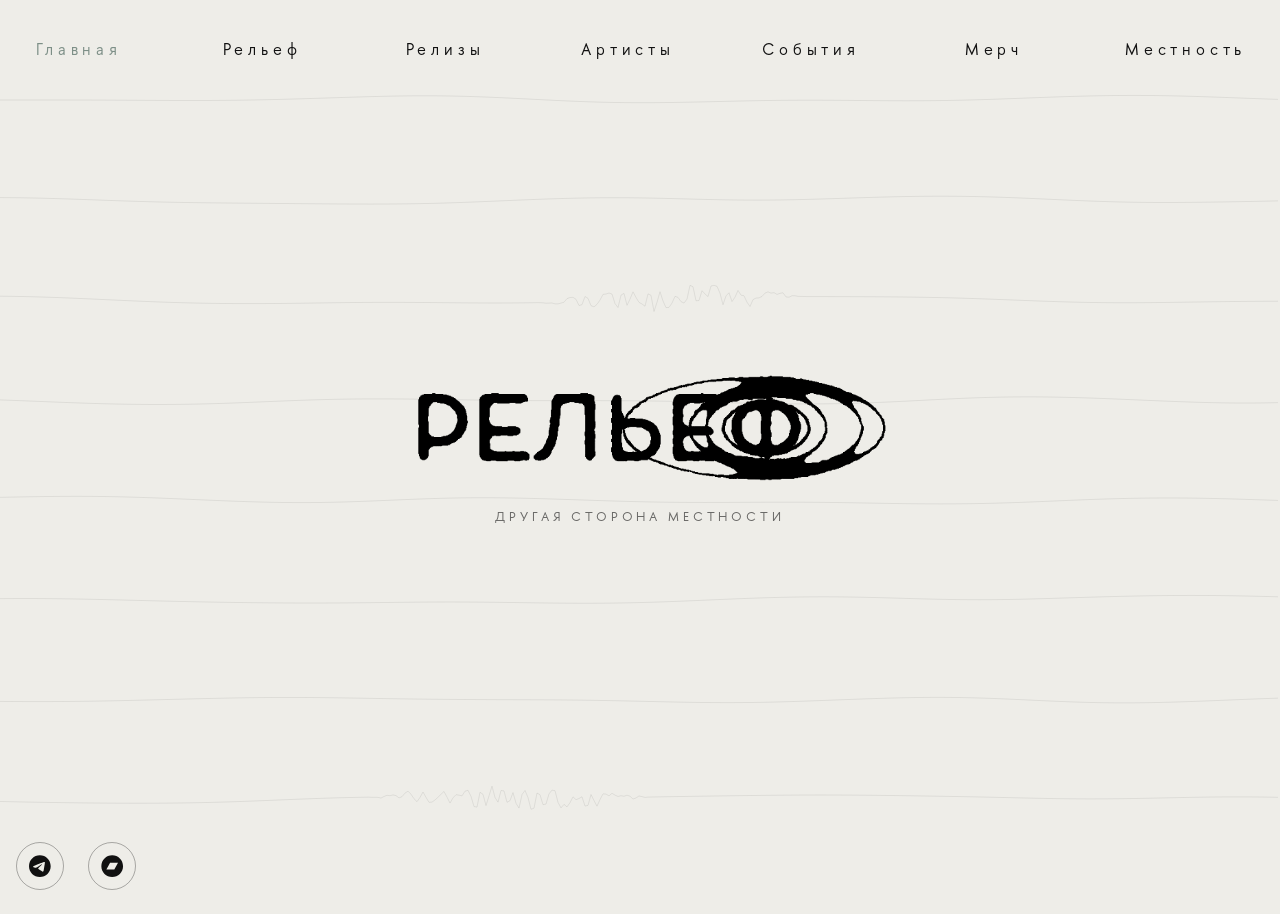
==== commit 82c4e181: "deploy: anton-smagin/mestnostrecords@1fd3378e613838bdcfa9ee73691a2741f6f36a25" ====
--- a/index.html
+++ b/index.html
@@ -1 +1 @@
-<!DOCTYPE html><html  lang="en" class="relief-html"><head><meta charset="utf-8"><meta name="viewport" content="width=device-width, initial-scale=1"><title>Рельеф — другая сторона Местности</title><style>body{background-color:#000!important;margin:0;max-width:100%;overflow-x:hidden}#app,body{min-height:100vh}#app{font-weight:400;letter-spacing:.3em;-webkit-font-smoothing:antialiased;-moz-osx-font-smoothing:grayscale;color:#2c3e50;text-align:center}#nav{min-height:10vh;padding:30px}#nav a{color:#f5fafa;font-size:1em;font-weight:lighter}@media(max-width:768px){#nav a{letter-spacing:.1em}}#nav a.router-link-exact-active{color:#91a79d}.hamburger{cursor:pointer}.h80{min-height:80vh}.button{margin:8px}.fade-enter-active,.fade-leave-active{transition:opacity .5s}.fade-enter,.fade-leave-to{opacity:0}html{height:100%}html.relief-html{background-color:#eeede8!important}html.relief-html body{background-color:transparent!important}.home{background:linear-gradient(180deg,#000 0,#000 5%,transparent 10%,transparent 80%,#000 90%,#000),url(/static/lofi_background.webp) no-repeat 50% fixed!important;background-color:#000;background-size:100% 100%,cover}.logo{font-size:3em;font-weight:400;letter-spacing:.5em;margin-bottom:10%;text-align:center}@media(max-width:768px){.logo{font-size:2em;letter-spacing:.1em}}footer{bottom:0;left:0;min-height:10vh;padding:16px;width:100%}footer a.btn{font-size:1em}@media(max-width:768px){footer a.btn{font-size:.8em;letter-spacing:.1em}}</style><style>.relief-eeg[data-v-58de19c1]{height:100vh;inset:0;pointer-events:none;position:fixed;width:100vw;z-index:-1}</style><style>.hamburger-wrapper[data-v-498301f8]{display:flex}.desktop-menu[data-v-498301f8]{display:none}.desktop-menu-item[data-v-498301f8]{display:block;padding:0;width:10%}@media(min-width:958px){.hamburger-wrapper[data-v-498301f8],.mobile-menu[data-v-498301f8],.mobile-overlay[data-v-498301f8]{display:none!important}.desktop-menu[data-v-498301f8]{display:flex;flex-direction:row;gap:1rem;justify-content:flex-start;width:100%}}.hamburger-btn[data-v-498301f8]{background:none;border:none;cursor:pointer;padding:.5rem;position:relative;z-index:1001}.hamburger-icon[data-v-498301f8]{color:#fff;font-size:1.5rem;transition:transform .3s ease}.hamburger-btn.is-active .hamburger-icon[data-v-498301f8]{transform:rotate(90deg)}.mobile-overlay[data-v-498301f8]{-webkit-backdrop-filter:blur(4px);backdrop-filter:blur(4px);background:#000000b3;inset:0;position:fixed;z-index:999}.mobile-menu[data-v-498301f8]{background:linear-gradient(180deg,#141414fa,#0a0a0afa);box-shadow:-4px 0 20px #00000080;height:100vh;padding:5rem 1.5rem 2rem;position:fixed;right:0;top:0;width:280px;z-index:1000}.mobile-nav[data-v-498301f8]{display:flex;flex-direction:column;gap:.5rem}.mobile-nav-item[data-v-498301f8]{border-bottom:1px solid hsla(0,0%,100%,.1)}.mobile-nav-item[data-v-498301f8]:last-child{border-bottom:none}.mobile-link[data-v-498301f8]{color:#fff;display:block;font-family:NotoSans,sans-serif;font-size:1.1rem;letter-spacing:.15em;padding:1rem .5rem;text-decoration:none;transition:all .3s ease}.mobile-link.router-link-exact-active[data-v-498301f8],.mobile-link[data-v-498301f8]:hover{color:#91a79d;padding-left:1rem}.mobile-link.cocomat-font[data-v-498301f8]{font-family:Cocomat,sans-serif}.mobile-link.sister-link[data-v-498301f8]{margin-top:.5rem}.relief-theme .hamburger-icon[data-v-498301f8]{color:#000}.relief-theme .mobile-overlay[data-v-498301f8]{background:#eeede8b3}.relief-theme .mobile-menu[data-v-498301f8]{background:#eeede8;box-shadow:-4px 0 20px #0000001f}.relief-theme .mobile-nav-item[data-v-498301f8]{border-bottom-color:#0000001a}.relief-theme .mobile-link[data-v-498301f8]{color:#000}.relief-theme #nav a[data-v-498301f8]{color:#111}.relief-theme #nav a.router-link-exact-active[data-v-498301f8],.relief-theme .mobile-link.router-link-exact-active[data-v-498301f8]{color:#7d8f87}.fade-enter-active[data-v-498301f8],.fade-leave-active[data-v-498301f8]{transition:opacity .3s ease}.fade-enter-from[data-v-498301f8],.fade-leave-to[data-v-498301f8]{opacity:0}.slide-enter-active[data-v-498301f8],.slide-leave-active[data-v-498301f8]{transition:transform .3s ease}.slide-enter-from[data-v-498301f8],.slide-leave-to[data-v-498301f8]{transform:translate(100%)}</style><style>.relief-logo-link[data-v-128add60]{cursor:pointer;display:contents}.relief-logo-link img[data-v-128add60]{cursor:pointer}.relief-logo-wrap[data-v-128add60]{margin:0;position:relative;width:min(560px,80vw)}.relief-logo[data-v-128add60]{display:block;height:auto;position:relative;width:100%}.relief-disc[data-v-128add60]{animation:relief-disc-spin-128add60 14s linear infinite paused;aspect-ratio:1;left:50%;opacity:0;pointer-events:none;position:absolute;top:50%;transform:translate(-50%,-50%);transition:opacity .6s ease;width:min(440px,70vw)}.relief-logo-wrap:hover .relief-disc[data-v-128add60]{animation-play-state:running;opacity:.35}@keyframes relief-disc-spin-128add60{0%{transform:translate(-50%,-50%) rotate(0)}to{transform:translate(-50%,-50%) rotate(1turn)}}@media(prefers-reduced-motion:reduce){.relief-disc[data-v-128add60]{animation:none}}.relief-sub[data-v-128add60]{color:#111;font-family:var(--relief-font);font-size:.8rem;letter-spacing:.3em;margin-top:1.5rem;opacity:.6;text-transform:uppercase}.footer-links[data-v-128add60]{display:flex;flex-wrap:wrap;gap:1.5rem;padding:1.5rem 1rem}@media(max-width:768px){.footer-links[data-v-128add60]{justify-content:center}}.social-link[data-v-128add60]{align-items:center;border:1px solid rgba(0,0,0,.3);border-radius:50%;color:#111;display:inline-flex;height:48px;justify-content:center;text-decoration:none;transition:all .3s ease;width:48px}.social-link[data-v-128add60]:hover{border-color:#7d8f87;color:#7d8f87}.social-icon[data-v-128add60]{font-size:1.4rem}</style><link rel="stylesheet" href="/_nuxt/entry.C5Eu2o6B.css" crossorigin><link rel="preload" as="fetch" crossorigin="anonymous" href="/_payload.json?1ba2b7cd-f056-445b-9040-aa575a21cd89"><link rel="modulepreload" as="script" crossorigin href="/_nuxt/DMYBMa4V.js"><link rel="modulepreload" as="script" crossorigin href="/_nuxt/CHT1Gj_W.js"><link rel="modulepreload" as="script" crossorigin href="/_nuxt/Dl3UcqZf.js"><script type="module" src="/_nuxt/DMYBMa4V.js" crossorigin></script><meta name="description" content="Рельеф — другая сторона «Местности»: нойз, конкрит, лефтфилд и направления, которые еще не получили названия."><meta name="format-detection" content="telephone=no"><meta property="og:site_name" content="Mestnost Records"><meta property="og:type" content="website"><meta property="og:image" content="https://mestnostrecords.com/static/relief/relief_logo.png"><meta property="og:locale" content="ru_RU"><meta name="twitter:card" content="summary_large_image"><link rel="icon" type="image/x-icon" href="/favicon.ico"><meta property="og:title" content="Рельеф — другая сторона Местности"><meta property="og:description" content="Рельеф — другая сторона «Местности»: нойз, конкрит, лефтфилд и направления, которые еще не получили названия."></head><body><div id="__nuxt"><div id="app" class="relief-theme"><canvas class="relief-eeg" aria-hidden="true" data-v-58de19c1></canvas><div class="w-100" data-v-498301f8><div id="nav" class="row justify-content-between" data-v-498301f8><div class="hamburger-wrapper d-flex w-80 justify-content-end" data-v-498301f8><button class="hamburger-btn" aria-label="Toggle menu" data-v-498301f8><!----></button></div><!----><!----><div class="desktop-menu row justify-content-between" data-v-498301f8><!--[--><div class="desktop-menu-item" data-v-498301f8><a aria-current="page" href="/" class="router-link-active router-link-exact-active btn text-nowrap px-2" data-v-498301f8>Главная</a></div><div class="desktop-menu-item" data-v-498301f8><a href="/about" class="btn text-nowrap px-2 cocomat-font" data-v-498301f8>Рельеф</a></div><div class="desktop-menu-item" data-v-498301f8><a href="/releases" class="btn text-nowrap px-2" data-v-498301f8>Релизы</a></div><div class="desktop-menu-item" data-v-498301f8><a href="/artists" class="btn text-nowrap px-2" data-v-498301f8>Артисты</a></div><div class="desktop-menu-item" data-v-498301f8><a href="/merch" class="btn text-nowrap px-2" data-v-498301f8>Мерч</a></div><div class="desktop-menu-item" data-v-498301f8><a href="https://mestnostrecords.com" rel="noopener noreferrer" class="btn text-nowrap px-2 sister-link" data-v-498301f8>Местность</a></div><!--]--></div></div></div><div class="relief-home" data-v-128add60><div class="container-fluid h80" data-v-128add60><div class="d-flex flex-column align-items-center justify-content-center h80" data-v-128add60><h1 class="relief-logo-wrap" data-v-128add60><a href="/about" class="relief-logo-link" aria-label="О Рельефе" data-v-128add60><img src="/static/relief/relief_disc.webp" alt aria-hidden="true" class="relief-disc" data-v-128add60><img src="/static/relief/relief_logo.webp" alt="Рельеф" class="relief-logo" width="816" height="159" data-v-128add60></a></h1><p class="relief-sub" data-v-128add60>другая сторона Местности</p></div></div><footer class="footer-links" data-v-128add60><a href="https://t.me/mestnost_label" target="_blank" rel="noopener noreferrer" class="social-link" title="Telegram" data-v-128add60><!----></a><a href="https://mestnost.bandcamp.com" target="_blank" rel="noopener noreferrer" class="social-link" title="Bandcamp" data-v-128add60><!----></a></footer></div></div></div><div id="teleports"></div><script>window.__NUXT__={};window.__NUXT__.config={public:{yandexMetrikaId:"73630327",siteUrl:"https://mestnostrecords.com",reliefSite:true},app:{baseURL:"/",buildId:"1ba2b7cd-f056-445b-9040-aa575a21cd89",buildAssetsDir:"/_nuxt/",cdnURL:""}}</script><script type="application/json" data-nuxt-data="nuxt-app" data-ssr="true" id="__NUXT_DATA__" data-src="/_payload.json?1ba2b7cd-f056-445b-9040-aa575a21cd89">[{"state":1,"once":3,"_errors":4,"serverRendered":6,"path":7,"prerenderedAt":8},["Reactive",2],{},["Set"],["ShallowReactive",5],{},true,"/",1794524615625]</script></body></html>+<!DOCTYPE html><html  lang="en" class="relief-html"><head><meta charset="utf-8"><meta name="viewport" content="width=device-width, initial-scale=1"><title>Рельеф — другая сторона Местности</title><style>body{background-color:#000!important;margin:0;max-width:100%;overflow-x:hidden}#app,body{min-height:100vh}#app{font-weight:400;letter-spacing:.3em;-webkit-font-smoothing:antialiased;-moz-osx-font-smoothing:grayscale;color:#2c3e50;text-align:center}#nav{min-height:10vh;padding:30px}#nav a{color:#f5fafa;font-size:1em;font-weight:lighter}@media(max-width:768px){#nav a{letter-spacing:.1em}}#nav a.router-link-exact-active{color:#91a79d}.hamburger{cursor:pointer}.h80{min-height:80vh}.button{margin:8px}.fade-enter-active,.fade-leave-active{transition:opacity .5s}.fade-enter,.fade-leave-to{opacity:0}html{height:100%}html.relief-html{background-color:#eeede8!important}html.relief-html body{background-color:transparent!important}.home{background:linear-gradient(180deg,#000 0,#000 5%,transparent 10%,transparent 80%,#000 90%,#000),url(/static/lofi_background.webp) no-repeat 50% fixed!important;background-color:#000;background-size:100% 100%,cover}.logo{font-size:3em;font-weight:400;letter-spacing:.5em;margin-bottom:10%;text-align:center}@media(max-width:768px){.logo{font-size:2em;letter-spacing:.1em}}footer{bottom:0;left:0;min-height:10vh;padding:16px;width:100%}footer a.btn{font-size:1em}@media(max-width:768px){footer a.btn{font-size:.8em;letter-spacing:.1em}}</style><style>.relief-eeg[data-v-58de19c1]{height:100vh;inset:0;pointer-events:none;position:fixed;width:100vw;z-index:-1}</style><style>.hamburger-wrapper[data-v-c39f59b6]{display:flex}.desktop-menu[data-v-c39f59b6]{display:none}.desktop-menu-item[data-v-c39f59b6]{display:block;padding:0;width:10%}@media(min-width:958px){.hamburger-wrapper[data-v-c39f59b6],.mobile-menu[data-v-c39f59b6],.mobile-overlay[data-v-c39f59b6]{display:none!important}.desktop-menu[data-v-c39f59b6]{display:flex;flex-direction:row;gap:1rem;justify-content:flex-start;width:100%}}.hamburger-btn[data-v-c39f59b6]{background:none;border:none;cursor:pointer;padding:.5rem;position:relative;z-index:1001}.hamburger-icon[data-v-c39f59b6]{color:#fff;font-size:1.5rem;transition:transform .3s ease}.hamburger-btn.is-active .hamburger-icon[data-v-c39f59b6]{transform:rotate(90deg)}.mobile-overlay[data-v-c39f59b6]{-webkit-backdrop-filter:blur(4px);backdrop-filter:blur(4px);background:#000000b3;inset:0;position:fixed;z-index:999}.mobile-menu[data-v-c39f59b6]{background:linear-gradient(180deg,#141414fa,#0a0a0afa);box-shadow:-4px 0 20px #00000080;height:100vh;padding:5rem 1.5rem 2rem;position:fixed;right:0;top:0;width:280px;z-index:1000}.mobile-nav[data-v-c39f59b6]{display:flex;flex-direction:column;gap:.5rem}.mobile-nav-item[data-v-c39f59b6]{border-bottom:1px solid hsla(0,0%,100%,.1)}.mobile-nav-item[data-v-c39f59b6]:last-child{border-bottom:none}.mobile-link[data-v-c39f59b6]{color:#fff;display:block;font-family:NotoSans,sans-serif;font-size:1.1rem;letter-spacing:.15em;padding:1rem .5rem;text-decoration:none;transition:all .3s ease}.mobile-link.router-link-exact-active[data-v-c39f59b6],.mobile-link[data-v-c39f59b6]:hover{color:#91a79d;padding-left:1rem}.mobile-link.cocomat-font[data-v-c39f59b6]{font-family:Cocomat,sans-serif}.mobile-link.sister-link[data-v-c39f59b6]{margin-top:.5rem}.relief-theme .hamburger-icon[data-v-c39f59b6]{color:#000}.relief-theme .mobile-overlay[data-v-c39f59b6]{background:#eeede8b3}.relief-theme .mobile-menu[data-v-c39f59b6]{background:#eeede8;box-shadow:-4px 0 20px #0000001f}.relief-theme .mobile-nav-item[data-v-c39f59b6]{border-bottom-color:#0000001a}.relief-theme .mobile-link[data-v-c39f59b6]{color:#000}.relief-theme #nav a[data-v-c39f59b6]{color:#111}.relief-theme #nav a.router-link-exact-active[data-v-c39f59b6],.relief-theme .mobile-link.router-link-exact-active[data-v-c39f59b6]{color:#7d8f87}.fade-enter-active[data-v-c39f59b6],.fade-leave-active[data-v-c39f59b6]{transition:opacity .3s ease}.fade-enter-from[data-v-c39f59b6],.fade-leave-to[data-v-c39f59b6]{opacity:0}.slide-enter-active[data-v-c39f59b6],.slide-leave-active[data-v-c39f59b6]{transition:transform .3s ease}.slide-enter-from[data-v-c39f59b6],.slide-leave-to[data-v-c39f59b6]{transform:translate(100%)}</style><style>.relief-logo-link[data-v-128add60]{cursor:pointer;display:contents}.relief-logo-link img[data-v-128add60]{cursor:pointer}.relief-logo-wrap[data-v-128add60]{margin:0;position:relative;width:min(560px,80vw)}.relief-logo[data-v-128add60]{display:block;height:auto;position:relative;width:100%}.relief-disc[data-v-128add60]{animation:relief-disc-spin-128add60 14s linear infinite paused;aspect-ratio:1;left:50%;opacity:0;pointer-events:none;position:absolute;top:50%;transform:translate(-50%,-50%);transition:opacity .6s ease;width:min(440px,70vw)}.relief-logo-wrap:hover .relief-disc[data-v-128add60]{animation-play-state:running;opacity:.35}@keyframes relief-disc-spin-128add60{0%{transform:translate(-50%,-50%) rotate(0)}to{transform:translate(-50%,-50%) rotate(1turn)}}@media(prefers-reduced-motion:reduce){.relief-disc[data-v-128add60]{animation:none}}.relief-sub[data-v-128add60]{color:#111;font-family:var(--relief-font);font-size:.8rem;letter-spacing:.3em;margin-top:1.5rem;opacity:.6;text-transform:uppercase}.footer-links[data-v-128add60]{display:flex;flex-wrap:wrap;gap:1.5rem;padding:1.5rem 1rem}@media(max-width:768px){.footer-links[data-v-128add60]{justify-content:center}}.social-link[data-v-128add60]{align-items:center;border:1px solid rgba(0,0,0,.3);border-radius:50%;color:#111;display:inline-flex;height:48px;justify-content:center;text-decoration:none;transition:all .3s ease;width:48px}.social-link[data-v-128add60]:hover{border-color:#7d8f87;color:#7d8f87}.social-icon[data-v-128add60]{font-size:1.4rem}</style><link rel="stylesheet" href="/_nuxt/entry.CvAKaAgn.css" crossorigin><link rel="preload" as="fetch" crossorigin="anonymous" href="/_payload.json?85d0f3d5-90ee-4ded-a186-210b0059dc92"><link rel="modulepreload" as="script" crossorigin href="/_nuxt/DzOICe0I.js"><link rel="modulepreload" as="script" crossorigin href="/_nuxt/95Q56pVb.js"><link rel="modulepreload" as="script" crossorigin href="/_nuxt/CHwMQsHH.js"><script type="module" src="/_nuxt/DzOICe0I.js" crossorigin></script><meta name="description" content="Рельеф — другая сторона «Местности»: нойз, конкрит, лефтфилд и направления, которые еще не получили названия."><meta name="format-detection" content="telephone=no"><meta property="og:site_name" content="Mestnost Records"><meta property="og:type" content="website"><meta property="og:image" content="https://mestnostrecords.com/static/relief/relief_logo.png"><meta property="og:locale" content="ru_RU"><meta name="twitter:card" content="summary_large_image"><link rel="icon" type="image/x-icon" href="/favicon.ico"><meta property="og:title" content="Рельеф — другая сторона Местности"><meta property="og:description" content="Рельеф — другая сторона «Местности»: нойз, конкрит, лефтфилд и направления, которые еще не получили названия."></head><body><div id="__nuxt"><div id="app" class="relief-theme"><canvas class="relief-eeg" aria-hidden="true" data-v-58de19c1></canvas><div class="w-100" data-v-c39f59b6><div id="nav" class="row justify-content-between" data-v-c39f59b6><div class="hamburger-wrapper d-flex w-80 justify-content-end" data-v-c39f59b6><button class="hamburger-btn" aria-label="Toggle menu" data-v-c39f59b6><!----></button></div><!----><!----><div class="desktop-menu row justify-content-between" data-v-c39f59b6><!--[--><div class="desktop-menu-item" data-v-c39f59b6><a aria-current="page" href="/" class="router-link-active router-link-exact-active btn text-nowrap px-2" data-v-c39f59b6>Главная</a></div><div class="desktop-menu-item" data-v-c39f59b6><a href="/about" class="btn text-nowrap px-2 cocomat-font" data-v-c39f59b6>Рельеф</a></div><div class="desktop-menu-item" data-v-c39f59b6><a href="/releases" class="btn text-nowrap px-2" data-v-c39f59b6>Релизы</a></div><div class="desktop-menu-item" data-v-c39f59b6><a href="/artists" class="btn text-nowrap px-2" data-v-c39f59b6>Артисты</a></div><div class="desktop-menu-item" data-v-c39f59b6><a href="/events" class="btn text-nowrap px-2" data-v-c39f59b6>События</a></div><div class="desktop-menu-item" data-v-c39f59b6><a href="/merch" class="btn text-nowrap px-2" data-v-c39f59b6>Мерч</a></div><div class="desktop-menu-item" data-v-c39f59b6><a href="https://mestnostrecords.com" rel="noopener noreferrer" class="btn text-nowrap px-2 sister-link" data-v-c39f59b6>Местность</a></div><!--]--></div></div></div><div class="relief-home" data-v-128add60><div class="container-fluid h80" data-v-128add60><div class="d-flex flex-column align-items-center justify-content-center h80" data-v-128add60><h1 class="relief-logo-wrap" data-v-128add60><a href="/about" class="relief-logo-link" aria-label="О Рельефе" data-v-128add60><img src="/static/relief/relief_disc.webp" alt aria-hidden="true" class="relief-disc" data-v-128add60><img src="/static/relief/relief_logo.webp" alt="Рельеф" class="relief-logo" width="816" height="159" data-v-128add60></a></h1><p class="relief-sub" data-v-128add60>другая сторона Местности</p></div></div><footer class="footer-links" data-v-128add60><a href="https://t.me/mestnost_label" target="_blank" rel="noopener noreferrer" class="social-link" title="Telegram" data-v-128add60><!----></a><a href="https://mestnost.bandcamp.com" target="_blank" rel="noopener noreferrer" class="social-link" title="Bandcamp" data-v-128add60><!----></a></footer></div></div></div><div id="teleports"></div><script>window.__NUXT__={};window.__NUXT__.config={public:{yandexMetrikaId:"73630327",siteUrl:"https://mestnostrecords.com",reliefSite:true},app:{baseURL:"/",buildId:"85d0f3d5-90ee-4ded-a186-210b0059dc92",buildAssetsDir:"/_nuxt/",cdnURL:""}}</script><script type="application/json" data-nuxt-data="nuxt-app" data-ssr="true" id="__NUXT_DATA__" data-src="/_payload.json?85d0f3d5-90ee-4ded-a186-210b0059dc92">[{"state":1,"once":3,"_errors":4,"serverRendered":6,"path":7,"prerenderedAt":8},["Reactive",2],{},["Set"],["ShallowReactive",5],{},true,"/",1794853927895]</script></body></html>
--- a/_nuxt/entry.CvAKaAgn.css
+++ b/_nuxt/entry.CvAKaAgn.css
@@ -0,0 +1 @@
+@charset "UTF-8";:root,[data-bs-theme=light]{--bs-blue:#0d6efd;--bs-indigo:#6610f2;--bs-purple:#6f42c1;--bs-pink:#d63384;--bs-red:#dc3545;--bs-orange:#fd7e14;--bs-yellow:#ffc107;--bs-green:#198754;--bs-teal:#20c997;--bs-cyan:#0dcaf0;--bs-black:#000;--bs-white:#fff;--bs-gray:#6c757d;--bs-gray-dark:#343a40;--bs-gray-100:#f8f9fa;--bs-gray-200:#e9ecef;--bs-gray-300:#dee2e6;--bs-gray-400:#ced4da;--bs-gray-500:#adb5bd;--bs-gray-600:#6c757d;--bs-gray-700:#495057;--bs-gray-800:#343a40;--bs-gray-900:#212529;--bs-primary:#0d6efd;--bs-secondary:#6c757d;--bs-success:#198754;--bs-info:#0dcaf0;--bs-warning:#ffc107;--bs-danger:#dc3545;--bs-light:#f8f9fa;--bs-dark:#212529;--bs-primary-rgb:13,110,253;--bs-secondary-rgb:108,117,125;--bs-success-rgb:25,135,84;--bs-info-rgb:13,202,240;--bs-warning-rgb:255,193,7;--bs-danger-rgb:220,53,69;--bs-light-rgb:248,249,250;--bs-dark-rgb:33,37,41;--bs-primary-text-emphasis:#052c65;--bs-secondary-text-emphasis:#2b2f32;--bs-success-text-emphasis:#0a3622;--bs-info-text-emphasis:#055160;--bs-warning-text-emphasis:#664d03;--bs-danger-text-emphasis:#58151c;--bs-light-text-emphasis:#495057;--bs-dark-text-emphasis:#495057;--bs-primary-bg-subtle:#cfe2ff;--bs-secondary-bg-subtle:#e2e3e5;--bs-success-bg-subtle:#d1e7dd;--bs-info-bg-subtle:#cff4fc;--bs-warning-bg-subtle:#fff3cd;--bs-danger-bg-subtle:#f8d7da;--bs-light-bg-subtle:#fcfcfd;--bs-dark-bg-subtle:#ced4da;--bs-primary-border-subtle:#9ec5fe;--bs-secondary-border-subtle:#c4c8cb;--bs-success-border-subtle:#a3cfbb;--bs-info-border-subtle:#9eeaf9;--bs-warning-border-subtle:#ffe69c;--bs-danger-border-subtle:#f1aeb5;--bs-light-border-subtle:#e9ecef;--bs-dark-border-subtle:#adb5bd;--bs-white-rgb:255,255,255;--bs-black-rgb:0,0,0;--bs-font-sans-serif:system-ui,-apple-system,"Segoe UI",Roboto,"Helvetica Neue","Noto Sans","Liberation Sans",Arial,sans-serif,"Apple Color Emoji","Segoe UI Emoji","Segoe UI Symbol","Noto Color Emoji";--bs-font-monospace:SFMono-Regular,Menlo,Monaco,Consolas,"Liberation Mono","Courier New",monospace;--bs-gradient:linear-gradient(180deg,hsla(0,0%,100%,.15),hsla(0,0%,100%,0));--bs-body-font-family:var(--bs-font-sans-serif);--bs-body-font-size:1rem;--bs-body-font-weight:400;--bs-body-line-height:1.5;--bs-body-color:#212529;--bs-body-color-rgb:33,37,41;--bs-body-bg:#fff;--bs-body-bg-rgb:255,255,255;--bs-emphasis-color:#000;--bs-emphasis-color-rgb:0,0,0;--bs-secondary-color:rgba(33,37,41,.75);--bs-secondary-color-rgb:33,37,41;--bs-secondary-bg:#e9ecef;--bs-secondary-bg-rgb:233,236,239;--bs-tertiary-color:rgba(33,37,41,.5);--bs-tertiary-color-rgb:33,37,41;--bs-tertiary-bg:#f8f9fa;--bs-tertiary-bg-rgb:248,249,250;--bs-heading-color:inherit;--bs-link-color:#0d6efd;--bs-link-color-rgb:13,110,253;--bs-link-decoration:underline;--bs-link-hover-color:#0a58ca;--bs-link-hover-color-rgb:10,88,202;--bs-code-color:#d63384;--bs-highlight-color:#212529;--bs-highlight-bg:#fff3cd;--bs-border-width:1px;--bs-border-style:solid;--bs-border-color:#dee2e6;--bs-border-color-translucent:rgba(0,0,0,.175);--bs-border-radius:.375rem;--bs-border-radius-sm:.25rem;--bs-border-radius-lg:.5rem;--bs-border-radius-xl:1rem;--bs-border-radius-xxl:2rem;--bs-border-radius-2xl:var(--bs-border-radius-xxl);--bs-border-radius-pill:50rem;--bs-box-shadow:0 .5rem 1rem rgba(0,0,0,.15);--bs-box-shadow-sm:0 .125rem .25rem rgba(0,0,0,.075);--bs-box-shadow-lg:0 1rem 3rem rgba(0,0,0,.175);--bs-box-shadow-inset:inset 0 1px 2px rgba(0,0,0,.075);--bs-focus-ring-width:.25rem;--bs-focus-ring-opacity:.25;--bs-focus-ring-color:rgba(13,110,253,.25);--bs-form-valid-color:#198754;--bs-form-valid-border-color:#198754;--bs-form-invalid-color:#dc3545;--bs-form-invalid-border-color:#dc3545}[data-bs-theme=dark]{color-scheme:dark;--bs-body-color:#dee2e6;--bs-body-color-rgb:222,226,230;--bs-body-bg:#212529;--bs-body-bg-rgb:33,37,41;--bs-emphasis-color:#fff;--bs-emphasis-color-rgb:255,255,255;--bs-secondary-color:rgba(222,226,230,.75);--bs-secondary-color-rgb:222,226,230;--bs-secondary-bg:#343a40;--bs-secondary-bg-rgb:52,58,64;--bs-tertiary-color:rgba(222,226,230,.5);--bs-tertiary-color-rgb:222,226,230;--bs-tertiary-bg:#2b3035;--bs-tertiary-bg-rgb:43,48,53;--bs-primary-text-emphasis:#6ea8fe;--bs-secondary-text-emphasis:#a7acb1;--bs-success-text-emphasis:#75b798;--bs-info-text-emphasis:#6edff6;--bs-warning-text-emphasis:#ffda6a;--bs-danger-text-emphasis:#ea868f;--bs-light-text-emphasis:#f8f9fa;--bs-dark-text-emphasis:#dee2e6;--bs-primary-bg-subtle:#031633;--bs-secondary-bg-subtle:#161719;--bs-success-bg-subtle:#051b11;--bs-info-bg-subtle:#032830;--bs-warning-bg-subtle:#332701;--bs-danger-bg-subtle:#2c0b0e;--bs-light-bg-subtle:#343a40;--bs-dark-bg-subtle:#1a1d20;--bs-primary-border-subtle:#084298;--bs-secondary-border-subtle:#41464b;--bs-success-border-subtle:#0f5132;--bs-info-border-subtle:#087990;--bs-warning-border-subtle:#997404;--bs-danger-border-subtle:#842029;--bs-light-border-subtle:#495057;--bs-dark-border-subtle:#343a40;--bs-heading-color:inherit;--bs-link-color:#6ea8fe;--bs-link-hover-color:#8bb9fe;--bs-link-color-rgb:110,168,254;--bs-link-hover-color-rgb:139,185,254;--bs-code-color:#e685b5;--bs-highlight-color:#dee2e6;--bs-highlight-bg:#664d03;--bs-border-color:#495057;--bs-border-color-translucent:hsla(0,0%,100%,.15);--bs-form-valid-color:#75b798;--bs-form-valid-border-color:#75b798;--bs-form-invalid-color:#ea868f;--bs-form-invalid-border-color:#ea868f}*,:after,:before{box-sizing:border-box}@media(prefers-reduced-motion:no-preference){:root{scroll-behavior:smooth}}body{background-color:var(--bs-body-bg);color:var(--bs-body-color);font-family:var(--bs-body-font-family);font-size:var(--bs-body-font-size);font-weight:var(--bs-body-font-weight);line-height:var(--bs-body-line-height);margin:0;text-align:var(--bs-body-text-align);-webkit-text-size-adjust:100%;-webkit-tap-highlight-color:transparent}hr{border:0;border-top:var(--bs-border-width) solid;color:inherit;margin:1rem 0;opacity:.25}.h1,.h2,.h3,.h4,.h5,.h6,h1,h2,h3,h4,h5,h6{color:var(--bs-heading-color);font-weight:500;line-height:1.2;margin-bottom:.5rem;margin-top:0}.h1,h1{font-size:calc(1.375rem + 1.5vw)}@media(min-width:1200px){.h1,h1{font-size:2.5rem}}.h2,h2{font-size:calc(1.325rem + .9vw)}@media(min-width:1200px){.h2,h2{font-size:2rem}}.h3,h3{font-size:calc(1.3rem + .6vw)}@media(min-width:1200px){.h3,h3{font-size:1.75rem}}.h4,h4{font-size:calc(1.275rem + .3vw)}@media(min-width:1200px){.h4,h4{font-size:1.5rem}}.h5,h5{font-size:1.25rem}.h6,h6{font-size:1rem}p{margin-bottom:1rem;margin-top:0}abbr[title]{cursor:help;-webkit-text-decoration:underline dotted;text-decoration:underline dotted;-webkit-text-decoration-skip-ink:none;text-decoration-skip-ink:none}address{font-style:normal;line-height:inherit;margin-bottom:1rem}ol,ul{padding-left:2rem}dl,ol,ul{margin-bottom:1rem;margin-top:0}ol ol,ol ul,ul ol,ul ul{margin-bottom:0}dt{font-weight:700}dd{margin-bottom:.5rem;margin-left:0}blockquote{margin:0 0 1rem}.small,small{font-size:.875em}.mark,mark{background-color:var(--bs-highlight-bg);color:var(--bs-highlight-color);padding:.1875em}sub,sup{font-size:.75em;line-height:0;position:relative;vertical-align:baseline}a{color:rgba(var(--bs-link-color-rgb),var(--bs-link-opacity,1));text-decoration:underline}a:hover{--bs-link-color-rgb:var(--bs-link-hover-color-rgb)}a:not([href]):not([class]),a:not([href]):not([class]):hover{color:inherit;text-decoration:none}code,kbd,pre,samp{font-family:var(--bs-font-monospace);font-size:1em}pre{display:block;font-size:.875em;margin-bottom:1rem;margin-top:0;overflow:auto}pre code{color:inherit;font-size:inherit;word-break:normal}code{color:var(--bs-code-color);font-size:.875em;word-wrap:break-word}a>code{color:inherit}kbd{background-color:var(--bs-body-color);border-radius:.25rem;color:var(--bs-body-bg);font-size:.875em;padding:.1875rem .375rem}kbd kbd{font-size:1em;padding:0}figure{margin:0 0 1rem}img,svg{vertical-align:middle}table{border-collapse:collapse;caption-side:bottom}caption{color:var(--bs-secondary-color);padding-bottom:.5rem;padding-top:.5rem;text-align:left}th{text-align:inherit;text-align:-webkit-match-parent}tbody,td,tfoot,th,thead,tr{border:0 solid;border-color:inherit}label{display:inline-block}button{border-radius:0}button:focus:not(:focus-visible){outline:0}button,input,optgroup,select,textarea{font-family:inherit;font-size:inherit;line-height:inherit;margin:0}[role=button]{cursor:pointer}select{word-wrap:normal}select:disabled{opacity:1}[list]:not([type=date]):not([type=datetime-local]):not([type=month]):not([type=week]):not([type=time])::-webkit-calendar-picker-indicator{display:none!important}[type=button],[type=reset],[type=submit],button{-webkit-appearance:button}[type=button]:not(:disabled),[type=reset]:not(:disabled),[type=submit]:not(:disabled),button:not(:disabled){cursor:pointer}::-moz-focus-inner{border-style:none;padding:0}textarea{resize:vertical}fieldset{border:0;margin:0;min-width:0;padding:0}legend{float:left;font-size:calc(1.275rem + .3vw);line-height:inherit;margin-bottom:.5rem;padding:0;width:100%}@media(min-width:1200px){legend{font-size:1.5rem}}legend+*{clear:left}::-webkit-datetime-edit-day-field,::-webkit-datetime-edit-fields-wrapper,::-webkit-datetime-edit-hour-field,::-webkit-datetime-edit-minute,::-webkit-datetime-edit-month-field,::-webkit-datetime-edit-text,::-webkit-datetime-edit-year-field{padding:0}::-webkit-inner-spin-button{height:auto}::-webkit-search-decoration{-webkit-appearance:none}::-webkit-color-swatch-wrapper{padding:0}::file-selector-button{-webkit-appearance:button;font:inherit}output{display:inline-block}iframe{border:0}summary{cursor:pointer;display:list-item}[hidden]{display:none!important}.lead{font-size:1.25rem;font-weight:300}.display-1{font-size:calc(1.625rem + 4.5vw);font-weight:300;line-height:1.2}@media(min-width:1200px){.display-1{font-size:5rem}}.display-2{font-size:calc(1.575rem + 3.9vw);font-weight:300;line-height:1.2}@media(min-width:1200px){.display-2{font-size:4.5rem}}.display-3{font-size:calc(1.525rem + 3.3vw);font-weight:300;line-height:1.2}@media(min-width:1200px){.display-3{font-size:4rem}}.display-4{font-size:calc(1.475rem + 2.7vw);font-weight:300;line-height:1.2}@media(min-width:1200px){.display-4{font-size:3.5rem}}.display-5{font-size:calc(1.425rem + 2.1vw);font-weight:300;line-height:1.2}@media(min-width:1200px){.display-5{font-size:3rem}}.display-6{font-size:calc(1.375rem + 1.5vw);font-weight:300;line-height:1.2}@media(min-width:1200px){.display-6{font-size:2.5rem}}.list-inline,.list-unstyled{list-style:none;padding-left:0}.list-inline-item{display:inline-block}.list-inline-item:not(:last-child){margin-right:.5rem}.initialism{font-size:.875em;text-transform:uppercase}.blockquote{font-size:1.25rem;margin-bottom:1rem}.blockquote>:last-child{margin-bottom:0}.blockquote-footer{color:#6c757d;font-size:.875em;margin-bottom:1rem;margin-top:-1rem}.blockquote-footer:before{content:"— "}.img-fluid,.img-thumbnail{height:auto;max-width:100%}.img-thumbnail{background-color:var(--bs-body-bg);border:var(--bs-border-width) solid var(--bs-border-color);border-radius:var(--bs-border-radius);padding:.25rem}.figure{display:inline-block}.figure-img{line-height:1;margin-bottom:.5rem}.figure-caption{color:var(--bs-secondary-color);font-size:.875em}.container,.container-fluid,.container-lg,.container-md,.container-sm,.container-xl,.container-xxl{--bs-gutter-x:1.5rem;--bs-gutter-y:0;margin-left:auto;margin-right:auto;padding-left:calc(var(--bs-gutter-x)*.5);padding-right:calc(var(--bs-gutter-x)*.5);width:100%}@media(min-width:576px){.container,.container-sm{max-width:540px}}@media(min-width:768px){.container,.container-md,.container-sm{max-width:720px}}@media(min-width:992px){.container,.container-lg,.container-md,.container-sm{max-width:960px}}@media(min-width:1200px){.container,.container-lg,.container-md,.container-sm,.container-xl{max-width:1140px}}@media(min-width:1400px){.container,.container-lg,.container-md,.container-sm,.container-xl,.container-xxl{max-width:1320px}}:root{--bs-breakpoint-xs:0;--bs-breakpoint-sm:576px;--bs-breakpoint-md:768px;--bs-breakpoint-lg:992px;--bs-breakpoint-xl:1200px;--bs-breakpoint-xxl:1400px}.row{--bs-gutter-x:1.5rem;--bs-gutter-y:0;display:flex;flex-wrap:wrap;margin-left:calc(var(--bs-gutter-x)*-.5);margin-right:calc(var(--bs-gutter-x)*-.5);margin-top:calc(var(--bs-gutter-y)*-1)}.row>*{flex-shrink:0;margin-top:var(--bs-gutter-y);max-width:100%;padding-left:calc(var(--bs-gutter-x)*.5);padding-right:calc(var(--bs-gutter-x)*.5);width:100%}.col{flex:1 0 0}.row-cols-auto>*{flex:0 0 auto;width:auto}.row-cols-1>*{flex:0 0 auto;width:100%}.row-cols-2>*{flex:0 0 auto;width:50%}.row-cols-3>*{flex:0 0 auto;width:33.33333333%}.row-cols-4>*{flex:0 0 auto;width:25%}.row-cols-5>*{flex:0 0 auto;width:20%}.row-cols-6>*{flex:0 0 auto;width:16.66666667%}.col-auto{flex:0 0 auto;width:auto}.col-1{flex:0 0 auto;width:8.33333333%}.col-2{flex:0 0 auto;width:16.66666667%}.col-3{flex:0 0 auto;width:25%}.col-4{flex:0 0 auto;width:33.33333333%}.col-5{flex:0 0 auto;width:41.66666667%}.col-6{flex:0 0 auto;width:50%}.col-7{flex:0 0 auto;width:58.33333333%}.col-8{flex:0 0 auto;width:66.66666667%}.col-9{flex:0 0 auto;width:75%}.col-10{flex:0 0 auto;width:83.33333333%}.col-11{flex:0 0 auto;width:91.66666667%}.col-12{flex:0 0 auto;width:100%}.offset-1{margin-left:8.33333333%}.offset-2{margin-left:16.66666667%}.offset-3{margin-left:25%}.offset-4{margin-left:33.33333333%}.offset-5{margin-left:41.66666667%}.offset-6{margin-left:50%}.offset-7{margin-left:58.33333333%}.offset-8{margin-left:66.66666667%}.offset-9{margin-left:75%}.offset-10{margin-left:83.33333333%}.offset-11{margin-left:91.66666667%}.g-0,.gx-0{--bs-gutter-x:0}.g-0,.gy-0{--bs-gutter-y:0}.g-1,.gx-1{--bs-gutter-x:.25rem}.g-1,.gy-1{--bs-gutter-y:.25rem}.g-2,.gx-2{--bs-gutter-x:.5rem}.g-2,.gy-2{--bs-gutter-y:.5rem}.g-3,.gx-3{--bs-gutter-x:1rem}.g-3,.gy-3{--bs-gutter-y:1rem}.g-4,.gx-4{--bs-gutter-x:1.5rem}.g-4,.gy-4{--bs-gutter-y:1.5rem}.g-5,.gx-5{--bs-gutter-x:3rem}.g-5,.gy-5{--bs-gutter-y:3rem}@media(min-width:576px){.col-sm{flex:1 0 0}.row-cols-sm-auto>*{flex:0 0 auto;width:auto}.row-cols-sm-1>*{flex:0 0 auto;width:100%}.row-cols-sm-2>*{flex:0 0 auto;width:50%}.row-cols-sm-3>*{flex:0 0 auto;width:33.33333333%}.row-cols-sm-4>*{flex:0 0 auto;width:25%}.row-cols-sm-5>*{flex:0 0 auto;width:20%}.row-cols-sm-6>*{flex:0 0 auto;width:16.66666667%}.col-sm-auto{flex:0 0 auto;width:auto}.col-sm-1{flex:0 0 auto;width:8.33333333%}.col-sm-2{flex:0 0 auto;width:16.66666667%}.col-sm-3{flex:0 0 auto;width:25%}.col-sm-4{flex:0 0 auto;width:33.33333333%}.col-sm-5{flex:0 0 auto;width:41.66666667%}.col-sm-6{flex:0 0 auto;width:50%}.col-sm-7{flex:0 0 auto;width:58.33333333%}.col-sm-8{flex:0 0 auto;width:66.66666667%}.col-sm-9{flex:0 0 auto;width:75%}.col-sm-10{flex:0 0 auto;width:83.33333333%}.col-sm-11{flex:0 0 auto;width:91.66666667%}.col-sm-12{flex:0 0 auto;width:100%}.offset-sm-0{margin-left:0}.offset-sm-1{margin-left:8.33333333%}.offset-sm-2{margin-left:16.66666667%}.offset-sm-3{margin-left:25%}.offset-sm-4{margin-left:33.33333333%}.offset-sm-5{margin-left:41.66666667%}.offset-sm-6{margin-left:50%}.offset-sm-7{margin-left:58.33333333%}.offset-sm-8{margin-left:66.66666667%}.offset-sm-9{margin-left:75%}.offset-sm-10{margin-left:83.33333333%}.offset-sm-11{margin-left:91.66666667%}.g-sm-0,.gx-sm-0{--bs-gutter-x:0}.g-sm-0,.gy-sm-0{--bs-gutter-y:0}.g-sm-1,.gx-sm-1{--bs-gutter-x:.25rem}.g-sm-1,.gy-sm-1{--bs-gutter-y:.25rem}.g-sm-2,.gx-sm-2{--bs-gutter-x:.5rem}.g-sm-2,.gy-sm-2{--bs-gutter-y:.5rem}.g-sm-3,.gx-sm-3{--bs-gutter-x:1rem}.g-sm-3,.gy-sm-3{--bs-gutter-y:1rem}.g-sm-4,.gx-sm-4{--bs-gutter-x:1.5rem}.g-sm-4,.gy-sm-4{--bs-gutter-y:1.5rem}.g-sm-5,.gx-sm-5{--bs-gutter-x:3rem}.g-sm-5,.gy-sm-5{--bs-gutter-y:3rem}}@media(min-width:768px){.col-md{flex:1 0 0}.row-cols-md-auto>*{flex:0 0 auto;width:auto}.row-cols-md-1>*{flex:0 0 auto;width:100%}.row-cols-md-2>*{flex:0 0 auto;width:50%}.row-cols-md-3>*{flex:0 0 auto;width:33.33333333%}.row-cols-md-4>*{flex:0 0 auto;width:25%}.row-cols-md-5>*{flex:0 0 auto;width:20%}.row-cols-md-6>*{flex:0 0 auto;width:16.66666667%}.col-md-auto{flex:0 0 auto;width:auto}.col-md-1{flex:0 0 auto;width:8.33333333%}.col-md-2{flex:0 0 auto;width:16.66666667%}.col-md-3{flex:0 0 auto;width:25%}.col-md-4{flex:0 0 auto;width:33.33333333%}.col-md-5{flex:0 0 auto;width:41.66666667%}.col-md-6{flex:0 0 auto;width:50%}.col-md-7{flex:0 0 auto;width:58.33333333%}.col-md-8{flex:0 0 auto;width:66.66666667%}.col-md-9{flex:0 0 auto;width:75%}.col-md-10{flex:0 0 auto;width:83.33333333%}.col-md-11{flex:0 0 auto;width:91.66666667%}.col-md-12{flex:0 0 auto;width:100%}.offset-md-0{margin-left:0}.offset-md-1{margin-left:8.33333333%}.offset-md-2{margin-left:16.66666667%}.offset-md-3{margin-left:25%}.offset-md-4{margin-left:33.33333333%}.offset-md-5{margin-left:41.66666667%}.offset-md-6{margin-left:50%}.offset-md-7{margin-left:58.33333333%}.offset-md-8{margin-left:66.66666667%}.offset-md-9{margin-left:75%}.offset-md-10{margin-left:83.33333333%}.offset-md-11{margin-left:91.66666667%}.g-md-0,.gx-md-0{--bs-gutter-x:0}.g-md-0,.gy-md-0{--bs-gutter-y:0}.g-md-1,.gx-md-1{--bs-gutter-x:.25rem}.g-md-1,.gy-md-1{--bs-gutter-y:.25rem}.g-md-2,.gx-md-2{--bs-gutter-x:.5rem}.g-md-2,.gy-md-2{--bs-gutter-y:.5rem}.g-md-3,.gx-md-3{--bs-gutter-x:1rem}.g-md-3,.gy-md-3{--bs-gutter-y:1rem}.g-md-4,.gx-md-4{--bs-gutter-x:1.5rem}.g-md-4,.gy-md-4{--bs-gutter-y:1.5rem}.g-md-5,.gx-md-5{--bs-gutter-x:3rem}.g-md-5,.gy-md-5{--bs-gutter-y:3rem}}@media(min-width:992px){.col-lg{flex:1 0 0}.row-cols-lg-auto>*{flex:0 0 auto;width:auto}.row-cols-lg-1>*{flex:0 0 auto;width:100%}.row-cols-lg-2>*{flex:0 0 auto;width:50%}.row-cols-lg-3>*{flex:0 0 auto;width:33.33333333%}.row-cols-lg-4>*{flex:0 0 auto;width:25%}.row-cols-lg-5>*{flex:0 0 auto;width:20%}.row-cols-lg-6>*{flex:0 0 auto;width:16.66666667%}.col-lg-auto{flex:0 0 auto;width:auto}.col-lg-1{flex:0 0 auto;width:8.33333333%}.col-lg-2{flex:0 0 auto;width:16.66666667%}.col-lg-3{flex:0 0 auto;width:25%}.col-lg-4{flex:0 0 auto;width:33.33333333%}.col-lg-5{flex:0 0 auto;width:41.66666667%}.col-lg-6{flex:0 0 auto;width:50%}.col-lg-7{flex:0 0 auto;width:58.33333333%}.col-lg-8{flex:0 0 auto;width:66.66666667%}.col-lg-9{flex:0 0 auto;width:75%}.col-lg-10{flex:0 0 auto;width:83.33333333%}.col-lg-11{flex:0 0 auto;width:91.66666667%}.col-lg-12{flex:0 0 auto;width:100%}.offset-lg-0{margin-left:0}.offset-lg-1{margin-left:8.33333333%}.offset-lg-2{margin-left:16.66666667%}.offset-lg-3{margin-left:25%}.offset-lg-4{margin-left:33.33333333%}.offset-lg-5{margin-left:41.66666667%}.offset-lg-6{margin-left:50%}.offset-lg-7{margin-left:58.33333333%}.offset-lg-8{margin-left:66.66666667%}.offset-lg-9{margin-left:75%}.offset-lg-10{margin-left:83.33333333%}.offset-lg-11{margin-left:91.66666667%}.g-lg-0,.gx-lg-0{--bs-gutter-x:0}.g-lg-0,.gy-lg-0{--bs-gutter-y:0}.g-lg-1,.gx-lg-1{--bs-gutter-x:.25rem}.g-lg-1,.gy-lg-1{--bs-gutter-y:.25rem}.g-lg-2,.gx-lg-2{--bs-gutter-x:.5rem}.g-lg-2,.gy-lg-2{--bs-gutter-y:.5rem}.g-lg-3,.gx-lg-3{--bs-gutter-x:1rem}.g-lg-3,.gy-lg-3{--bs-gutter-y:1rem}.g-lg-4,.gx-lg-4{--bs-gutter-x:1.5rem}.g-lg-4,.gy-lg-4{--bs-gutter-y:1.5rem}.g-lg-5,.gx-lg-5{--bs-gutter-x:3rem}.g-lg-5,.gy-lg-5{--bs-gutter-y:3rem}}@media(min-width:1200px){.col-xl{flex:1 0 0}.row-cols-xl-auto>*{flex:0 0 auto;width:auto}.row-cols-xl-1>*{flex:0 0 auto;width:100%}.row-cols-xl-2>*{flex:0 0 auto;width:50%}.row-cols-xl-3>*{flex:0 0 auto;width:33.33333333%}.row-cols-xl-4>*{flex:0 0 auto;width:25%}.row-cols-xl-5>*{flex:0 0 auto;width:20%}.row-cols-xl-6>*{flex:0 0 auto;width:16.66666667%}.col-xl-auto{flex:0 0 auto;width:auto}.col-xl-1{flex:0 0 auto;width:8.33333333%}.col-xl-2{flex:0 0 auto;width:16.66666667%}.col-xl-3{flex:0 0 auto;width:25%}.col-xl-4{flex:0 0 auto;width:33.33333333%}.col-xl-5{flex:0 0 auto;width:41.66666667%}.col-xl-6{flex:0 0 auto;width:50%}.col-xl-7{flex:0 0 auto;width:58.33333333%}.col-xl-8{flex:0 0 auto;width:66.66666667%}.col-xl-9{flex:0 0 auto;width:75%}.col-xl-10{flex:0 0 auto;width:83.33333333%}.col-xl-11{flex:0 0 auto;width:91.66666667%}.col-xl-12{flex:0 0 auto;width:100%}.offset-xl-0{margin-left:0}.offset-xl-1{margin-left:8.33333333%}.offset-xl-2{margin-left:16.66666667%}.offset-xl-3{margin-left:25%}.offset-xl-4{margin-left:33.33333333%}.offset-xl-5{margin-left:41.66666667%}.offset-xl-6{margin-left:50%}.offset-xl-7{margin-left:58.33333333%}.offset-xl-8{margin-left:66.66666667%}.offset-xl-9{margin-left:75%}.offset-xl-10{margin-left:83.33333333%}.offset-xl-11{margin-left:91.66666667%}.g-xl-0,.gx-xl-0{--bs-gutter-x:0}.g-xl-0,.gy-xl-0{--bs-gutter-y:0}.g-xl-1,.gx-xl-1{--bs-gutter-x:.25rem}.g-xl-1,.gy-xl-1{--bs-gutter-y:.25rem}.g-xl-2,.gx-xl-2{--bs-gutter-x:.5rem}.g-xl-2,.gy-xl-2{--bs-gutter-y:.5rem}.g-xl-3,.gx-xl-3{--bs-gutter-x:1rem}.g-xl-3,.gy-xl-3{--bs-gutter-y:1rem}.g-xl-4,.gx-xl-4{--bs-gutter-x:1.5rem}.g-xl-4,.gy-xl-4{--bs-gutter-y:1.5rem}.g-xl-5,.gx-xl-5{--bs-gutter-x:3rem}.g-xl-5,.gy-xl-5{--bs-gutter-y:3rem}}@media(min-width:1400px){.col-xxl{flex:1 0 0}.row-cols-xxl-auto>*{flex:0 0 auto;width:auto}.row-cols-xxl-1>*{flex:0 0 auto;width:100%}.row-cols-xxl-2>*{flex:0 0 auto;width:50%}.row-cols-xxl-3>*{flex:0 0 auto;width:33.33333333%}.row-cols-xxl-4>*{flex:0 0 auto;width:25%}.row-cols-xxl-5>*{flex:0 0 auto;width:20%}.row-cols-xxl-6>*{flex:0 0 auto;width:16.66666667%}.col-xxl-auto{flex:0 0 auto;width:auto}.col-xxl-1{flex:0 0 auto;width:8.33333333%}.col-xxl-2{flex:0 0 auto;width:16.66666667%}.col-xxl-3{flex:0 0 auto;width:25%}.col-xxl-4{flex:0 0 auto;width:33.33333333%}.col-xxl-5{flex:0 0 auto;width:41.66666667%}.col-xxl-6{flex:0 0 auto;width:50%}.col-xxl-7{flex:0 0 auto;width:58.33333333%}.col-xxl-8{flex:0 0 auto;width:66.66666667%}.col-xxl-9{flex:0 0 auto;width:75%}.col-xxl-10{flex:0 0 auto;width:83.33333333%}.col-xxl-11{flex:0 0 auto;width:91.66666667%}.col-xxl-12{flex:0 0 auto;width:100%}.offset-xxl-0{margin-left:0}.offset-xxl-1{margin-left:8.33333333%}.offset-xxl-2{margin-left:16.66666667%}.offset-xxl-3{margin-left:25%}.offset-xxl-4{margin-left:33.33333333%}.offset-xxl-5{margin-left:41.66666667%}.offset-xxl-6{margin-left:50%}.offset-xxl-7{margin-left:58.33333333%}.offset-xxl-8{margin-left:66.66666667%}.offset-xxl-9{margin-left:75%}.offset-xxl-10{margin-left:83.33333333%}.offset-xxl-11{margin-left:91.66666667%}.g-xxl-0,.gx-xxl-0{--bs-gutter-x:0}.g-xxl-0,.gy-xxl-0{--bs-gutter-y:0}.g-xxl-1,.gx-xxl-1{--bs-gutter-x:.25rem}.g-xxl-1,.gy-xxl-1{--bs-gutter-y:.25rem}.g-xxl-2,.gx-xxl-2{--bs-gutter-x:.5rem}.g-xxl-2,.gy-xxl-2{--bs-gutter-y:.5rem}.g-xxl-3,.gx-xxl-3{--bs-gutter-x:1rem}.g-xxl-3,.gy-xxl-3{--bs-gutter-y:1rem}.g-xxl-4,.gx-xxl-4{--bs-gutter-x:1.5rem}.g-xxl-4,.gy-xxl-4{--bs-gutter-y:1.5rem}.g-xxl-5,.gx-xxl-5{--bs-gutter-x:3rem}.g-xxl-5,.gy-xxl-5{--bs-gutter-y:3rem}}.table{--bs-table-color-type:initial;--bs-table-bg-type:initial;--bs-table-color-state:initial;--bs-table-bg-state:initial;--bs-table-color:var(--bs-emphasis-color);--bs-table-bg:var(--bs-body-bg);--bs-table-border-color:var(--bs-border-color);--bs-table-accent-bg:transparent;--bs-table-striped-color:var(--bs-emphasis-color);--bs-table-striped-bg:rgba(var(--bs-emphasis-color-rgb),.05);--bs-table-active-color:var(--bs-emphasis-color);--bs-table-active-bg:rgba(var(--bs-emphasis-color-rgb),.1);--bs-table-hover-color:var(--bs-emphasis-color);--bs-table-hover-bg:rgba(var(--bs-emphasis-color-rgb),.075);border-color:var(--bs-table-border-color);margin-bottom:1rem;vertical-align:top;width:100%}.table>:not(caption)>*>*{background-color:var(--bs-table-bg);border-bottom-width:var(--bs-border-width);box-shadow:inset 0 0 0 9999px var(--bs-table-bg-state,var(--bs-table-bg-type,var(--bs-table-accent-bg)));color:var(--bs-table-color-state,var(--bs-table-color-type,var(--bs-table-color)));padding:.5rem}.table>tbody{vertical-align:inherit}.table>thead{vertical-align:bottom}.table-group-divider{border-top:calc(var(--bs-border-width)*2) solid}.caption-top{caption-side:top}.table-sm>:not(caption)>*>*{padding:.25rem}.table-bordered>:not(caption)>*{border-width:var(--bs-border-width) 0}.table-bordered>:not(caption)>*>*{border-width:0 var(--bs-border-width)}.table-borderless>:not(caption)>*>*{border-bottom-width:0}.table-borderless>:not(:first-child){border-top-width:0}.table-striped-columns>:not(caption)>tr>:nth-child(2n),.table-striped>tbody>tr:nth-of-type(odd)>*{--bs-table-color-type:var(--bs-table-striped-color);--bs-table-bg-type:var(--bs-table-striped-bg)}.table-active{--bs-table-color-state:var(--bs-table-active-color);--bs-table-bg-state:var(--bs-table-active-bg)}.table-hover>tbody>tr:hover>*{--bs-table-color-state:var(--bs-table-hover-color);--bs-table-bg-state:var(--bs-table-hover-bg)}.table-primary{--bs-table-color:#000;--bs-table-bg:#cfe2ff;--bs-table-border-color:#a6b5cc;--bs-table-striped-bg:#c5d7f2;--bs-table-striped-color:#000;--bs-table-active-bg:#bacbe6;--bs-table-active-color:#000;--bs-table-hover-bg:#bfd1ec;--bs-table-hover-color:#000}.table-primary,.table-secondary{border-color:var(--bs-table-border-color);color:var(--bs-table-color)}.table-secondary{--bs-table-color:#000;--bs-table-bg:#e2e3e5;--bs-table-border-color:#b5b6b7;--bs-table-striped-bg:#d7d8da;--bs-table-striped-color:#000;--bs-table-active-bg:#cbccce;--bs-table-active-color:#000;--bs-table-hover-bg:#d1d2d4;--bs-table-hover-color:#000}.table-success{--bs-table-color:#000;--bs-table-bg:#d1e7dd;--bs-table-border-color:#a7b9b1;--bs-table-striped-bg:#c7dbd2;--bs-table-striped-color:#000;--bs-table-active-bg:#bcd0c7;--bs-table-active-color:#000;--bs-table-hover-bg:#c1d6cc;--bs-table-hover-color:#000}.table-info,.table-success{border-color:var(--bs-table-border-color);color:var(--bs-table-color)}.table-info{--bs-table-color:#000;--bs-table-bg:#cff4fc;--bs-table-border-color:#a6c3ca;--bs-table-striped-bg:#c5e8ef;--bs-table-striped-color:#000;--bs-table-active-bg:#badce3;--bs-table-active-color:#000;--bs-table-hover-bg:#bfe2e9;--bs-table-hover-color:#000}.table-warning{--bs-table-color:#000;--bs-table-bg:#fff3cd;--bs-table-border-color:#ccc2a4;--bs-table-striped-bg:#f2e7c3;--bs-table-striped-color:#000;--bs-table-active-bg:#e6dbb9;--bs-table-active-color:#000;--bs-table-hover-bg:#ece1be;--bs-table-hover-color:#000}.table-danger,.table-warning{border-color:var(--bs-table-border-color);color:var(--bs-table-color)}.table-danger{--bs-table-color:#000;--bs-table-bg:#f8d7da;--bs-table-border-color:#c6acae;--bs-table-striped-bg:#eccccf;--bs-table-striped-color:#000;--bs-table-active-bg:#dfc2c4;--bs-table-active-color:#000;--bs-table-hover-bg:#e5c7ca;--bs-table-hover-color:#000}.table-light{--bs-table-color:#000;--bs-table-bg:#f8f9fa;--bs-table-border-color:#c6c7c8;--bs-table-striped-bg:#ecedee;--bs-table-striped-color:#000;--bs-table-active-bg:#dfe0e1;--bs-table-active-color:#000;--bs-table-hover-bg:#e5e6e7;--bs-table-hover-color:#000}.table-dark,.table-light{border-color:var(--bs-table-border-color);color:var(--bs-table-color)}.table-dark{--bs-table-color:#fff;--bs-table-bg:#212529;--bs-table-border-color:#4d5154;--bs-table-striped-bg:#2c3034;--bs-table-striped-color:#fff;--bs-table-active-bg:#373b3e;--bs-table-active-color:#fff;--bs-table-hover-bg:#323539;--bs-table-hover-color:#fff}.table-responsive{overflow-x:auto;-webkit-overflow-scrolling:touch}@media(max-width:575.98px){.table-responsive-sm{overflow-x:auto;-webkit-overflow-scrolling:touch}}@media(max-width:767.98px){.table-responsive-md{overflow-x:auto;-webkit-overflow-scrolling:touch}}@media(max-width:991.98px){.table-responsive-lg{overflow-x:auto;-webkit-overflow-scrolling:touch}}@media(max-width:1199.98px){.table-responsive-xl{overflow-x:auto;-webkit-overflow-scrolling:touch}}@media(max-width:1399.98px){.table-responsive-xxl{overflow-x:auto;-webkit-overflow-scrolling:touch}}.form-label{margin-bottom:.5rem}.col-form-label{font-size:inherit;line-height:1.5;margin-bottom:0;padding-bottom:calc(.375rem + var(--bs-border-width));padding-top:calc(.375rem + var(--bs-border-width))}.col-form-label-lg{font-size:1.25rem;padding-bottom:calc(.5rem + var(--bs-border-width));padding-top:calc(.5rem + var(--bs-border-width))}.col-form-label-sm{font-size:.875rem;padding-bottom:calc(.25rem + var(--bs-border-width));padding-top:calc(.25rem + var(--bs-border-width))}.form-text{color:var(--bs-secondary-color);font-size:.875em;margin-top:.25rem}.form-control{-webkit-appearance:none;-moz-appearance:none;appearance:none;background-clip:padding-box;background-color:var(--bs-body-bg);border:var(--bs-border-width) solid var(--bs-border-color);border-radius:var(--bs-border-radius);color:var(--bs-body-color);display:block;font-size:1rem;font-weight:400;line-height:1.5;padding:.375rem .75rem;transition:border-color .15s ease-in-out,box-shadow .15s ease-in-out;width:100%}@media(prefers-reduced-motion:reduce){.form-control{transition:none}}.form-control[type=file]{overflow:hidden}.form-control[type=file]:not(:disabled):not([readonly]){cursor:pointer}.form-control:focus{background-color:var(--bs-body-bg);border-color:#86b7fe;box-shadow:0 0 0 .25rem #0d6efd40;color:var(--bs-body-color);outline:0}.form-control::-webkit-date-and-time-value{height:1.5em;margin:0;min-width:85px}.form-control::-webkit-datetime-edit{display:block;padding:0}.form-control::-moz-placeholder{color:var(--bs-secondary-color);opacity:1}.form-control::placeholder{color:var(--bs-secondary-color);opacity:1}.form-control:disabled{background-color:var(--bs-secondary-bg);opacity:1}.form-control::file-selector-button{background-color:var(--bs-tertiary-bg);border:0 solid;border-color:inherit;border-inline-end-width:var(--bs-border-width);border-radius:0;color:var(--bs-body-color);margin:-.375rem -.75rem;margin-inline-end:.75rem;padding:.375rem .75rem;pointer-events:none;transition:color .15s ease-in-out,background-color .15s ease-in-out,border-color .15s ease-in-out,box-shadow .15s ease-in-out}@media(prefers-reduced-motion:reduce){.form-control::file-selector-button{transition:none}}.form-control:hover:not(:disabled):not([readonly])::file-selector-button{background-color:var(--bs-secondary-bg)}.form-control-plaintext{background-color:transparent;border:solid transparent;border-width:var(--bs-border-width) 0;color:var(--bs-body-color);display:block;line-height:1.5;margin-bottom:0;padding:.375rem 0;width:100%}.form-control-plaintext:focus{outline:0}.form-control-plaintext.form-control-lg,.form-control-plaintext.form-control-sm{padding-left:0;padding-right:0}.form-control-sm{border-radius:var(--bs-border-radius-sm);font-size:.875rem;min-height:calc(1.5em + .5rem + var(--bs-border-width)*2);padding:.25rem .5rem}.form-control-sm::file-selector-button{margin:-.25rem -.5rem;margin-inline-end:.5rem;padding:.25rem .5rem}.form-control-lg{border-radius:var(--bs-border-radius-lg);font-size:1.25rem;min-height:calc(1.5em + 1rem + var(--bs-border-width)*2);padding:.5rem 1rem}.form-control-lg::file-selector-button{margin:-.5rem -1rem;margin-inline-end:1rem;padding:.5rem 1rem}textarea.form-control{min-height:calc(1.5em + .75rem + var(--bs-border-width)*2)}textarea.form-control-sm{min-height:calc(1.5em + .5rem + var(--bs-border-width)*2)}textarea.form-control-lg{min-height:calc(1.5em + 1rem + var(--bs-border-width)*2)}.form-control-color{height:calc(1.5em + .75rem + var(--bs-border-width)*2);padding:.375rem;width:3rem}.form-control-color:not(:disabled):not([readonly]){cursor:pointer}.form-control-color::-moz-color-swatch{border:0!important;border-radius:var(--bs-border-radius)}.form-control-color::-webkit-color-swatch{border:0!important;border-radius:var(--bs-border-radius)}.form-control-color.form-control-sm{height:calc(1.5em + .5rem + var(--bs-border-width)*2)}.form-control-color.form-control-lg{height:calc(1.5em + 1rem + var(--bs-border-width)*2)}.form-select{--bs-form-select-bg-img:url("data:image/svg+xml;charset=utf-8,%3Csvg xmlns='http://www.w3.org/2000/svg' viewBox='0 0 16 16'%3E%3Cpath fill='none' stroke='%23343a40' stroke-linecap='round' stroke-linejoin='round' stroke-width='2' d='m2 5 6 6 6-6'/%3E%3C/svg%3E");-webkit-appearance:none;-moz-appearance:none;appearance:none;background-color:var(--bs-body-bg);background-image:var(--bs-form-select-bg-img),var(--bs-form-select-bg-icon,none);background-position:right .75rem center;background-repeat:no-repeat;background-size:16px 12px;border:var(--bs-border-width) solid var(--bs-border-color);border-radius:var(--bs-border-radius);color:var(--bs-body-color);display:block;font-size:1rem;font-weight:400;line-height:1.5;padding:.375rem 2.25rem .375rem .75rem;transition:border-color .15s ease-in-out,box-shadow .15s ease-in-out;width:100%}@media(prefers-reduced-motion:reduce){.form-select{transition:none}}.form-select:focus{border-color:#86b7fe;box-shadow:0 0 0 .25rem #0d6efd40;outline:0}.form-select[multiple],.form-select[size]:not([size="1"]){background-image:none;padding-right:.75rem}.form-select:disabled{background-color:var(--bs-secondary-bg)}.form-select:-moz-focusring{color:transparent;text-shadow:0 0 0 var(--bs-body-color)}.form-select-sm{border-radius:var(--bs-border-radius-sm);font-size:.875rem;padding-bottom:.25rem;padding-left:.5rem;padding-top:.25rem}.form-select-lg{border-radius:var(--bs-border-radius-lg);font-size:1.25rem;padding-bottom:.5rem;padding-left:1rem;padding-top:.5rem}[data-bs-theme=dark] .form-select{--bs-form-select-bg-img:url("data:image/svg+xml;charset=utf-8,%3Csvg xmlns='http://www.w3.org/2000/svg' viewBox='0 0 16 16'%3E%3Cpath fill='none' stroke='%23dee2e6' stroke-linecap='round' stroke-linejoin='round' stroke-width='2' d='m2 5 6 6 6-6'/%3E%3C/svg%3E")}.form-check{display:block;margin-bottom:.125rem;min-height:1.5rem;padding-left:1.5em}.form-check .form-check-input{float:left;margin-left:-1.5em}.form-check-reverse{padding-left:0;padding-right:1.5em;text-align:right}.form-check-reverse .form-check-input{float:right;margin-left:0;margin-right:-1.5em}.form-check-input{--bs-form-check-bg:var(--bs-body-bg);-webkit-appearance:none;-moz-appearance:none;appearance:none;background-color:var(--bs-form-check-bg);background-image:var(--bs-form-check-bg-image);background-position:50%;background-repeat:no-repeat;background-size:contain;border:var(--bs-border-width) solid var(--bs-border-color);flex-shrink:0;height:1em;margin-top:.25em;-webkit-print-color-adjust:exact;print-color-adjust:exact;vertical-align:top;width:1em}.form-check-input[type=checkbox]{border-radius:.25em}.form-check-input[type=radio]{border-radius:50%}.form-check-input:active{filter:brightness(90%)}.form-check-input:focus{border-color:#86b7fe;box-shadow:0 0 0 .25rem #0d6efd40;outline:0}.form-check-input:checked{background-color:#0d6efd;border-color:#0d6efd}.form-check-input:checked[type=checkbox]{--bs-form-check-bg-image:url("data:image/svg+xml;charset=utf-8,%3Csvg xmlns='http://www.w3.org/2000/svg' viewBox='0 0 20 20'%3E%3Cpath fill='none' stroke='%23fff' stroke-linecap='round' stroke-linejoin='round' stroke-width='3' d='m6 10 3 3 6-6'/%3E%3C/svg%3E")}.form-check-input:checked[type=radio]{--bs-form-check-bg-image:url("data:image/svg+xml;charset=utf-8,%3Csvg xmlns='http://www.w3.org/2000/svg' viewBox='-4 -4 8 8'%3E%3Ccircle r='2' fill='%23fff'/%3E%3C/svg%3E")}.form-check-input[type=checkbox]:indeterminate{background-color:#0d6efd;border-color:#0d6efd;--bs-form-check-bg-image:url("data:image/svg+xml;charset=utf-8,%3Csvg xmlns='http://www.w3.org/2000/svg' viewBox='0 0 20 20'%3E%3Cpath fill='none' stroke='%23fff' stroke-linecap='round' stroke-linejoin='round' stroke-width='3' d='M6 10h8'/%3E%3C/svg%3E")}.form-check-input:disabled{filter:none;opacity:.5;pointer-events:none}.form-check-input:disabled~.form-check-label,.form-check-input[disabled]~.form-check-label{cursor:default;opacity:.5}.form-switch{padding-left:2.5em}.form-switch .form-check-input{--bs-form-switch-bg:url("data:image/svg+xml;charset=utf-8,%3Csvg xmlns='http://www.w3.org/2000/svg' viewBox='-4 -4 8 8'%3E%3Ccircle r='3' fill='rgba(0, 0, 0, 0.25)'/%3E%3C/svg%3E");background-image:var(--bs-form-switch-bg);background-position:0;border-radius:2em;margin-left:-2.5em;transition:background-position .15s ease-in-out;width:2em}@media(prefers-reduced-motion:reduce){.form-switch .form-check-input{transition:none}}.form-switch .form-check-input:focus{--bs-form-switch-bg:url("data:image/svg+xml;charset=utf-8,%3Csvg xmlns='http://www.w3.org/2000/svg' viewBox='-4 -4 8 8'%3E%3Ccircle r='3' fill='%2386b7fe'/%3E%3C/svg%3E")}.form-switch .form-check-input:checked{background-position:100%;--bs-form-switch-bg:url("data:image/svg+xml;charset=utf-8,%3Csvg xmlns='http://www.w3.org/2000/svg' viewBox='-4 -4 8 8'%3E%3Ccircle r='3' fill='%23fff'/%3E%3C/svg%3E")}.form-switch.form-check-reverse{padding-left:0;padding-right:2.5em}.form-switch.form-check-reverse .form-check-input{margin-left:0;margin-right:-2.5em}.form-check-inline{display:inline-block;margin-right:1rem}.btn-check{position:absolute;clip:rect(0,0,0,0);pointer-events:none}.btn-check:disabled+.btn,.btn-check[disabled]+.btn{filter:none;opacity:.65;pointer-events:none}[data-bs-theme=dark] .form-switch .form-check-input:not(:checked):not(:focus){--bs-form-switch-bg:url("data:image/svg+xml;charset=utf-8,%3Csvg xmlns='http://www.w3.org/2000/svg' viewBox='-4 -4 8 8'%3E%3Ccircle r='3' fill='rgba(255, 255, 255, 0.25)'/%3E%3C/svg%3E")}.form-range{-webkit-appearance:none;-moz-appearance:none;appearance:none;background-color:transparent;height:1.5rem;padding:0;width:100%}.form-range:focus{outline:0}.form-range:focus::-webkit-slider-thumb{box-shadow:0 0 0 1px #fff,0 0 0 .25rem #0d6efd40}.form-range:focus::-moz-range-thumb{box-shadow:0 0 0 1px #fff,0 0 0 .25rem #0d6efd40}.form-range::-moz-focus-outer{border:0}.form-range::-webkit-slider-thumb{-webkit-appearance:none;appearance:none;background-color:#0d6efd;border:0;border-radius:1rem;height:1rem;margin-top:-.25rem;-webkit-transition:background-color .15s ease-in-out,border-color .15s ease-in-out,box-shadow .15s ease-in-out;transition:background-color .15s ease-in-out,border-color .15s ease-in-out,box-shadow .15s ease-in-out;width:1rem}@media(prefers-reduced-motion:reduce){.form-range::-webkit-slider-thumb{-webkit-transition:none;transition:none}}.form-range::-webkit-slider-thumb:active{background-color:#b6d4fe}.form-range::-webkit-slider-runnable-track{background-color:var(--bs-secondary-bg);border-color:transparent;border-radius:1rem;color:transparent;cursor:pointer;height:.5rem;width:100%}.form-range::-moz-range-thumb{-moz-appearance:none;appearance:none;background-color:#0d6efd;border:0;border-radius:1rem;height:1rem;-moz-transition:background-color .15s ease-in-out,border-color .15s ease-in-out,box-shadow .15s ease-in-out;transition:background-color .15s ease-in-out,border-color .15s ease-in-out,box-shadow .15s ease-in-out;width:1rem}@media(prefers-reduced-motion:reduce){.form-range::-moz-range-thumb{-moz-transition:none;transition:none}}.form-range::-moz-range-thumb:active{background-color:#b6d4fe}.form-range::-moz-range-track{background-color:var(--bs-secondary-bg);border-color:transparent;border-radius:1rem;color:transparent;cursor:pointer;height:.5rem;width:100%}.form-range:disabled{pointer-events:none}.form-range:disabled::-webkit-slider-thumb{background-color:var(--bs-secondary-color)}.form-range:disabled::-moz-range-thumb{background-color:var(--bs-secondary-color)}.form-floating{position:relative}.form-floating>.form-control,.form-floating>.form-control-plaintext,.form-floating>.form-select{height:calc(3.5rem + var(--bs-border-width)*2);line-height:1.25;min-height:calc(3.5rem + var(--bs-border-width)*2)}.form-floating>label{border:var(--bs-border-width) solid transparent;color:rgba(var(--bs-body-color-rgb),.65);height:100%;left:0;max-width:100%;overflow:hidden;padding:1rem .75rem;pointer-events:none;position:absolute;text-align:start;text-overflow:ellipsis;top:0;transform-origin:0 0;transition:opacity .1s ease-in-out,transform .1s ease-in-out;white-space:nowrap;z-index:2}@media(prefers-reduced-motion:reduce){.form-floating>label{transition:none}}.form-floating>.form-control,.form-floating>.form-control-plaintext{padding:1rem .75rem}.form-floating>.form-control-plaintext::-moz-placeholder,.form-floating>.form-control::-moz-placeholder{color:transparent}.form-floating>.form-control-plaintext::placeholder,.form-floating>.form-control::placeholder{color:transparent}.form-floating>.form-control-plaintext:not(:-moz-placeholder),.form-floating>.form-control:not(:-moz-placeholder){padding-bottom:.625rem;padding-top:1.625rem}.form-floating>.form-control-plaintext:focus,.form-floating>.form-control-plaintext:not(:placeholder-shown),.form-floating>.form-control:focus,.form-floating>.form-control:not(:placeholder-shown){padding-bottom:.625rem;padding-top:1.625rem}.form-floating>.form-control-plaintext:-webkit-autofill,.form-floating>.form-control:-webkit-autofill{padding-bottom:.625rem;padding-top:1.625rem}.form-floating>.form-select{padding-bottom:.625rem;padding-left:.75rem;padding-top:1.625rem}.form-floating>.form-control:not(:-moz-placeholder)~label{transform:scale(.85) translateY(-.5rem) translate(.15rem)}.form-floating>.form-control-plaintext~label,.form-floating>.form-control:focus~label,.form-floating>.form-control:not(:placeholder-shown)~label,.form-floating>.form-select~label{transform:scale(.85) translateY(-.5rem) translate(.15rem)}.form-floating>.form-control:-webkit-autofill~label{transform:scale(.85) translateY(-.5rem) translate(.15rem)}.form-floating>textarea:not(:-moz-placeholder)~label:after{background-color:var(--bs-body-bg);border-radius:var(--bs-border-radius);content:"";height:1.5em;inset:1rem .375rem;position:absolute;z-index:-1}.form-floating>textarea:focus~label:after,.form-floating>textarea:not(:placeholder-shown)~label:after{background-color:var(--bs-body-bg);border-radius:var(--bs-border-radius);content:"";height:1.5em;inset:1rem .375rem;position:absolute;z-index:-1}.form-floating>textarea:disabled~label:after{background-color:var(--bs-secondary-bg)}.form-floating>.form-control-plaintext~label{border-width:var(--bs-border-width) 0}.form-floating>.form-control:disabled~label,.form-floating>:disabled~label{color:#6c757d}.input-group{align-items:stretch;display:flex;flex-wrap:wrap;position:relative;width:100%}.input-group>.form-control,.input-group>.form-floating,.input-group>.form-select{flex:1 1 auto;min-width:0;position:relative;width:1%}.input-group>.form-control:focus,.input-group>.form-floating:focus-within,.input-group>.form-select:focus{z-index:5}.input-group .btn{position:relative;z-index:2}.input-group .btn:focus{z-index:5}.input-group-text{align-items:center;background-color:var(--bs-tertiary-bg);border:var(--bs-border-width) solid var(--bs-border-color);border-radius:var(--bs-border-radius);color:var(--bs-body-color);display:flex;font-size:1rem;font-weight:400;line-height:1.5;padding:.375rem .75rem;text-align:center;white-space:nowrap}.input-group-lg>.btn,.input-group-lg>.form-control,.input-group-lg>.form-select,.input-group-lg>.input-group-text{border-radius:var(--bs-border-radius-lg);font-size:1.25rem;padding:.5rem 1rem}.input-group-sm>.btn,.input-group-sm>.form-control,.input-group-sm>.form-select,.input-group-sm>.input-group-text{border-radius:var(--bs-border-radius-sm);font-size:.875rem;padding:.25rem .5rem}.input-group-lg>.form-select,.input-group-sm>.form-select{padding-right:3rem}.input-group.has-validation>.dropdown-toggle:nth-last-child(n+4),.input-group.has-validation>.form-floating:nth-last-child(n+3)>.form-control,.input-group.has-validation>.form-floating:nth-last-child(n+3)>.form-select,.input-group.has-validation>:nth-last-child(n+3):not(.dropdown-toggle):not(.dropdown-menu):not(.form-floating),.input-group:not(.has-validation)>.dropdown-toggle:nth-last-child(n+3),.input-group:not(.has-validation)>.form-floating:not(:last-child)>.form-control,.input-group:not(.has-validation)>.form-floating:not(:last-child)>.form-select,.input-group:not(.has-validation)>:not(:last-child):not(.dropdown-toggle):not(.dropdown-menu):not(.form-floating){border-bottom-right-radius:0;border-top-right-radius:0}.input-group>:not(:first-child):not(.dropdown-menu):not(.valid-tooltip):not(.valid-feedback):not(.invalid-tooltip):not(.invalid-feedback){border-bottom-left-radius:0;border-top-left-radius:0;margin-left:calc(var(--bs-border-width)*-1)}.input-group>.form-floating:not(:first-child)>.form-control,.input-group>.form-floating:not(:first-child)>.form-select{border-bottom-left-radius:0;border-top-left-radius:0}.valid-feedback{color:var(--bs-form-valid-color);display:none;font-size:.875em;margin-top:.25rem;width:100%}.valid-tooltip{background-color:var(--bs-success);border-radius:var(--bs-border-radius);color:#fff;display:none;font-size:.875rem;margin-top:.1rem;max-width:100%;padding:.25rem .5rem;position:absolute;top:100%;z-index:5}.is-valid~.valid-feedback,.is-valid~.valid-tooltip,.was-validated :valid~.valid-feedback,.was-validated :valid~.valid-tooltip{display:block}.form-control.is-valid,.was-validated .form-control:valid{background-image:url("data:image/svg+xml;charset=utf-8,%3Csvg xmlns='http://www.w3.org/2000/svg' viewBox='0 0 8 8'%3E%3Cpath fill='%23198754' d='M2.3 6.73.6 4.53c-.4-1.04.46-1.4 1.1-.8l1.1 1.4 3.4-3.8c.6-.63 1.6-.27 1.2.7l-4 4.6c-.43.5-.8.4-1.1.1'/%3E%3C/svg%3E");background-position:right calc(.375em + .1875rem) center;background-repeat:no-repeat;background-size:calc(.75em + .375rem) calc(.75em + .375rem);border-color:var(--bs-form-valid-border-color);padding-right:calc(1.5em + .75rem)}.form-control.is-valid:focus,.was-validated .form-control:valid:focus{border-color:var(--bs-form-valid-border-color);box-shadow:0 0 0 .25rem rgba(var(--bs-success-rgb),.25)}.was-validated textarea.form-control:valid,textarea.form-control.is-valid{background-position:top calc(.375em + .1875rem) right calc(.375em + .1875rem);padding-right:calc(1.5em + .75rem)}.form-select.is-valid,.was-validated .form-select:valid{border-color:var(--bs-form-valid-border-color)}.form-select.is-valid:not([multiple]):not([size]),.form-select.is-valid:not([multiple])[size="1"],.was-validated .form-select:valid:not([multiple]):not([size]),.was-validated .form-select:valid:not([multiple])[size="1"]{--bs-form-select-bg-icon:url("data:image/svg+xml;charset=utf-8,%3Csvg xmlns='http://www.w3.org/2000/svg' viewBox='0 0 8 8'%3E%3Cpath fill='%23198754' d='M2.3 6.73.6 4.53c-.4-1.04.46-1.4 1.1-.8l1.1 1.4 3.4-3.8c.6-.63 1.6-.27 1.2.7l-4 4.6c-.43.5-.8.4-1.1.1'/%3E%3C/svg%3E");background-position:right .75rem center,center right 2.25rem;background-size:16px 12px,calc(.75em + .375rem) calc(.75em + .375rem);padding-right:4.125rem}.form-select.is-valid:focus,.was-validated .form-select:valid:focus{border-color:var(--bs-form-valid-border-color);box-shadow:0 0 0 .25rem rgba(var(--bs-success-rgb),.25)}.form-control-color.is-valid,.was-validated .form-control-color:valid{width:calc(3.75rem + 1.5em)}.form-check-input.is-valid,.was-validated .form-check-input:valid{border-color:var(--bs-form-valid-border-color)}.form-check-input.is-valid:checked,.was-validated .form-check-input:valid:checked{background-color:var(--bs-form-valid-color)}.form-check-input.is-valid:focus,.was-validated .form-check-input:valid:focus{box-shadow:0 0 0 .25rem rgba(var(--bs-success-rgb),.25)}.form-check-input.is-valid~.form-check-label,.was-validated .form-check-input:valid~.form-check-label{color:var(--bs-form-valid-color)}.form-check-inline .form-check-input~.valid-feedback{margin-left:.5em}.input-group>.form-control:not(:focus).is-valid,.input-group>.form-floating:not(:focus-within).is-valid,.input-group>.form-select:not(:focus).is-valid,.was-validated .input-group>.form-control:not(:focus):valid,.was-validated .input-group>.form-floating:not(:focus-within):valid,.was-validated .input-group>.form-select:not(:focus):valid{z-index:3}.invalid-feedback{color:var(--bs-form-invalid-color);display:none;font-size:.875em;margin-top:.25rem;width:100%}.invalid-tooltip{background-color:var(--bs-danger);border-radius:var(--bs-border-radius);color:#fff;display:none;font-size:.875rem;margin-top:.1rem;max-width:100%;padding:.25rem .5rem;position:absolute;top:100%;z-index:5}.is-invalid~.invalid-feedback,.is-invalid~.invalid-tooltip,.was-validated :invalid~.invalid-feedback,.was-validated :invalid~.invalid-tooltip{display:block}.form-control.is-invalid,.was-validated .form-control:invalid{background-image:url("data:image/svg+xml;charset=utf-8,%3Csvg xmlns='http://www.w3.org/2000/svg' width='12' height='12' fill='none' stroke='%23dc3545' viewBox='0 0 12 12'%3E%3Ccircle cx='6' cy='6' r='4.5'/%3E%3Cpath stroke-linejoin='round' d='M5.8 3.6h.4L6 6.5z'/%3E%3Ccircle cx='6' cy='8.2' r='.6' fill='%23dc3545' stroke='none'/%3E%3C/svg%3E");background-position:right calc(.375em + .1875rem) center;background-repeat:no-repeat;background-size:calc(.75em + .375rem) calc(.75em + .375rem);border-color:var(--bs-form-invalid-border-color);padding-right:calc(1.5em + .75rem)}.form-control.is-invalid:focus,.was-validated .form-control:invalid:focus{border-color:var(--bs-form-invalid-border-color);box-shadow:0 0 0 .25rem rgba(var(--bs-danger-rgb),.25)}.was-validated textarea.form-control:invalid,textarea.form-control.is-invalid{background-position:top calc(.375em + .1875rem) right calc(.375em + .1875rem);padding-right:calc(1.5em + .75rem)}.form-select.is-invalid,.was-validated .form-select:invalid{border-color:var(--bs-form-invalid-border-color)}.form-select.is-invalid:not([multiple]):not([size]),.form-select.is-invalid:not([multiple])[size="1"],.was-validated .form-select:invalid:not([multiple]):not([size]),.was-validated .form-select:invalid:not([multiple])[size="1"]{--bs-form-select-bg-icon:url("data:image/svg+xml;charset=utf-8,%3Csvg xmlns='http://www.w3.org/2000/svg' width='12' height='12' fill='none' stroke='%23dc3545' viewBox='0 0 12 12'%3E%3Ccircle cx='6' cy='6' r='4.5'/%3E%3Cpath stroke-linejoin='round' d='M5.8 3.6h.4L6 6.5z'/%3E%3Ccircle cx='6' cy='8.2' r='.6' fill='%23dc3545' stroke='none'/%3E%3C/svg%3E");background-position:right .75rem center,center right 2.25rem;background-size:16px 12px,calc(.75em + .375rem) calc(.75em + .375rem);padding-right:4.125rem}.form-select.is-invalid:focus,.was-validated .form-select:invalid:focus{border-color:var(--bs-form-invalid-border-color);box-shadow:0 0 0 .25rem rgba(var(--bs-danger-rgb),.25)}.form-control-color.is-invalid,.was-validated .form-control-color:invalid{width:calc(3.75rem + 1.5em)}.form-check-input.is-invalid,.was-validated .form-check-input:invalid{border-color:var(--bs-form-invalid-border-color)}.form-check-input.is-invalid:checked,.was-validated .form-check-input:invalid:checked{background-color:var(--bs-form-invalid-color)}.form-check-input.is-invalid:focus,.was-validated .form-check-input:invalid:focus{box-shadow:0 0 0 .25rem rgba(var(--bs-danger-rgb),.25)}.form-check-input.is-invalid~.form-check-label,.was-validated .form-check-input:invalid~.form-check-label{color:var(--bs-form-invalid-color)}.form-check-inline .form-check-input~.invalid-feedback{margin-left:.5em}.input-group>.form-control:not(:focus).is-invalid,.input-group>.form-floating:not(:focus-within).is-invalid,.input-group>.form-select:not(:focus).is-invalid,.was-validated .input-group>.form-control:not(:focus):invalid,.was-validated .input-group>.form-floating:not(:focus-within):invalid,.was-validated .input-group>.form-select:not(:focus):invalid{z-index:4}.btn{--bs-btn-padding-x:.75rem;--bs-btn-padding-y:.375rem;--bs-btn-font-family: ;--bs-btn-font-size:1rem;--bs-btn-font-weight:400;--bs-btn-line-height:1.5;--bs-btn-color:var(--bs-body-color);--bs-btn-bg:transparent;--bs-btn-border-width:var(--bs-border-width);--bs-btn-border-color:transparent;--bs-btn-border-radius:var(--bs-border-radius);--bs-btn-hover-border-color:transparent;--bs-btn-box-shadow:inset 0 1px 0 hsla(0,0%,100%,.15),0 1px 1px rgba(0,0,0,.075);--bs-btn-disabled-opacity:.65;--bs-btn-focus-box-shadow:0 0 0 .25rem rgba(var(--bs-btn-focus-shadow-rgb),.5);background-color:var(--bs-btn-bg);border:var(--bs-btn-border-width) solid var(--bs-btn-border-color);border-radius:var(--bs-btn-border-radius);color:var(--bs-btn-color);cursor:pointer;display:inline-block;font-family:var(--bs-btn-font-family);font-size:var(--bs-btn-font-size);font-weight:var(--bs-btn-font-weight);line-height:var(--bs-btn-line-height);padding:var(--bs-btn-padding-y) var(--bs-btn-padding-x);text-align:center;text-decoration:none;transition:color .15s ease-in-out,background-color .15s ease-in-out,border-color .15s ease-in-out,box-shadow .15s ease-in-out;-webkit-user-select:none;-moz-user-select:none;user-select:none;vertical-align:middle}@media(prefers-reduced-motion:reduce){.btn{transition:none}}.btn:hover{background-color:var(--bs-btn-hover-bg);border-color:var(--bs-btn-hover-border-color);color:var(--bs-btn-hover-color)}.btn-check+.btn:hover{background-color:var(--bs-btn-bg);border-color:var(--bs-btn-border-color);color:var(--bs-btn-color)}.btn:focus-visible{background-color:var(--bs-btn-hover-bg);border-color:var(--bs-btn-hover-border-color);box-shadow:var(--bs-btn-focus-box-shadow);color:var(--bs-btn-hover-color);outline:0}.btn-check:focus-visible+.btn{border-color:var(--bs-btn-hover-border-color);box-shadow:var(--bs-btn-focus-box-shadow);outline:0}.btn-check:checked+.btn,.btn.active,.btn.show,.btn:first-child:active,:not(.btn-check)+.btn:active{background-color:var(--bs-btn-active-bg);border-color:var(--bs-btn-active-border-color);color:var(--bs-btn-active-color)}.btn-check:checked+.btn:focus-visible,.btn.active:focus-visible,.btn.show:focus-visible,.btn:first-child:active:focus-visible,:not(.btn-check)+.btn:active:focus-visible{box-shadow:var(--bs-btn-focus-box-shadow)}.btn-check:checked:focus-visible+.btn{box-shadow:var(--bs-btn-focus-box-shadow)}.btn.disabled,.btn:disabled,fieldset:disabled .btn{background-color:var(--bs-btn-disabled-bg);border-color:var(--bs-btn-disabled-border-color);color:var(--bs-btn-disabled-color);opacity:var(--bs-btn-disabled-opacity);pointer-events:none}.btn-primary{--bs-btn-color:#fff;--bs-btn-bg:#0d6efd;--bs-btn-border-color:#0d6efd;--bs-btn-hover-color:#fff;--bs-btn-hover-bg:#0b5ed7;--bs-btn-hover-border-color:#0a58ca;--bs-btn-focus-shadow-rgb:49,132,253;--bs-btn-active-color:#fff;--bs-btn-active-bg:#0a58ca;--bs-btn-active-border-color:#0a53be;--bs-btn-active-shadow:inset 0 3px 5px rgba(0,0,0,.125);--bs-btn-disabled-color:#fff;--bs-btn-disabled-bg:#0d6efd;--bs-btn-disabled-border-color:#0d6efd}.btn-secondary{--bs-btn-color:#fff;--bs-btn-bg:#6c757d;--bs-btn-border-color:#6c757d;--bs-btn-hover-color:#fff;--bs-btn-hover-bg:#5c636a;--bs-btn-hover-border-color:#565e64;--bs-btn-focus-shadow-rgb:130,138,145;--bs-btn-active-color:#fff;--bs-btn-active-bg:#565e64;--bs-btn-active-border-color:#51585e;--bs-btn-active-shadow:inset 0 3px 5px rgba(0,0,0,.125);--bs-btn-disabled-color:#fff;--bs-btn-disabled-bg:#6c757d;--bs-btn-disabled-border-color:#6c757d}.btn-success{--bs-btn-color:#fff;--bs-btn-bg:#198754;--bs-btn-border-color:#198754;--bs-btn-hover-color:#fff;--bs-btn-hover-bg:#157347;--bs-btn-hover-border-color:#146c43;--bs-btn-focus-shadow-rgb:60,153,110;--bs-btn-active-color:#fff;--bs-btn-active-bg:#146c43;--bs-btn-active-border-color:#13653f;--bs-btn-active-shadow:inset 0 3px 5px rgba(0,0,0,.125);--bs-btn-disabled-color:#fff;--bs-btn-disabled-bg:#198754;--bs-btn-disabled-border-color:#198754}.btn-info{--bs-btn-color:#000;--bs-btn-bg:#0dcaf0;--bs-btn-border-color:#0dcaf0;--bs-btn-hover-color:#000;--bs-btn-hover-bg:#31d2f2;--bs-btn-hover-border-color:#25cff2;--bs-btn-focus-shadow-rgb:11,172,204;--bs-btn-active-color:#000;--bs-btn-active-bg:#3dd5f3;--bs-btn-active-border-color:#25cff2;--bs-btn-active-shadow:inset 0 3px 5px rgba(0,0,0,.125);--bs-btn-disabled-color:#000;--bs-btn-disabled-bg:#0dcaf0;--bs-btn-disabled-border-color:#0dcaf0}.btn-warning{--bs-btn-color:#000;--bs-btn-bg:#ffc107;--bs-btn-border-color:#ffc107;--bs-btn-hover-color:#000;--bs-btn-hover-bg:#ffca2c;--bs-btn-hover-border-color:#ffc720;--bs-btn-focus-shadow-rgb:217,164,6;--bs-btn-active-color:#000;--bs-btn-active-bg:#ffcd39;--bs-btn-active-border-color:#ffc720;--bs-btn-active-shadow:inset 0 3px 5px rgba(0,0,0,.125);--bs-btn-disabled-color:#000;--bs-btn-disabled-bg:#ffc107;--bs-btn-disabled-border-color:#ffc107}.btn-danger{--bs-btn-color:#fff;--bs-btn-bg:#dc3545;--bs-btn-border-color:#dc3545;--bs-btn-hover-color:#fff;--bs-btn-hover-bg:#bb2d3b;--bs-btn-hover-border-color:#b02a37;--bs-btn-focus-shadow-rgb:225,83,97;--bs-btn-active-color:#fff;--bs-btn-active-bg:#b02a37;--bs-btn-active-border-color:#a52834;--bs-btn-active-shadow:inset 0 3px 5px rgba(0,0,0,.125);--bs-btn-disabled-color:#fff;--bs-btn-disabled-bg:#dc3545;--bs-btn-disabled-border-color:#dc3545}.btn-light{--bs-btn-color:#000;--bs-btn-bg:#f8f9fa;--bs-btn-border-color:#f8f9fa;--bs-btn-hover-color:#000;--bs-btn-hover-bg:#d3d4d5;--bs-btn-hover-border-color:#c6c7c8;--bs-btn-focus-shadow-rgb:211,212,213;--bs-btn-active-color:#000;--bs-btn-active-bg:#c6c7c8;--bs-btn-active-border-color:#babbbc;--bs-btn-active-shadow:inset 0 3px 5px rgba(0,0,0,.125);--bs-btn-disabled-color:#000;--bs-btn-disabled-bg:#f8f9fa;--bs-btn-disabled-border-color:#f8f9fa}.btn-dark{--bs-btn-color:#fff;--bs-btn-bg:#212529;--bs-btn-border-color:#212529;--bs-btn-hover-color:#fff;--bs-btn-hover-bg:#424649;--bs-btn-hover-border-color:#373b3e;--bs-btn-focus-shadow-rgb:66,70,73;--bs-btn-active-color:#fff;--bs-btn-active-bg:#4d5154;--bs-btn-active-border-color:#373b3e;--bs-btn-active-shadow:inset 0 3px 5px rgba(0,0,0,.125);--bs-btn-disabled-color:#fff;--bs-btn-disabled-bg:#212529;--bs-btn-disabled-border-color:#212529}.btn-outline-primary{--bs-btn-color:#0d6efd;--bs-btn-border-color:#0d6efd;--bs-btn-hover-color:#fff;--bs-btn-hover-bg:#0d6efd;--bs-btn-hover-border-color:#0d6efd;--bs-btn-focus-shadow-rgb:13,110,253;--bs-btn-active-color:#fff;--bs-btn-active-bg:#0d6efd;--bs-btn-active-border-color:#0d6efd;--bs-btn-active-shadow:inset 0 3px 5px rgba(0,0,0,.125);--bs-btn-disabled-color:#0d6efd;--bs-btn-disabled-bg:transparent;--bs-btn-disabled-border-color:#0d6efd;--bs-gradient:none}.btn-outline-secondary{--bs-btn-color:#6c757d;--bs-btn-border-color:#6c757d;--bs-btn-hover-color:#fff;--bs-btn-hover-bg:#6c757d;--bs-btn-hover-border-color:#6c757d;--bs-btn-focus-shadow-rgb:108,117,125;--bs-btn-active-color:#fff;--bs-btn-active-bg:#6c757d;--bs-btn-active-border-color:#6c757d;--bs-btn-active-shadow:inset 0 3px 5px rgba(0,0,0,.125);--bs-btn-disabled-color:#6c757d;--bs-btn-disabled-bg:transparent;--bs-btn-disabled-border-color:#6c757d;--bs-gradient:none}.btn-outline-success{--bs-btn-color:#198754;--bs-btn-border-color:#198754;--bs-btn-hover-color:#fff;--bs-btn-hover-bg:#198754;--bs-btn-hover-border-color:#198754;--bs-btn-focus-shadow-rgb:25,135,84;--bs-btn-active-color:#fff;--bs-btn-active-bg:#198754;--bs-btn-active-border-color:#198754;--bs-btn-active-shadow:inset 0 3px 5px rgba(0,0,0,.125);--bs-btn-disabled-color:#198754;--bs-btn-disabled-bg:transparent;--bs-btn-disabled-border-color:#198754;--bs-gradient:none}.btn-outline-info{--bs-btn-color:#0dcaf0;--bs-btn-border-color:#0dcaf0;--bs-btn-hover-color:#000;--bs-btn-hover-bg:#0dcaf0;--bs-btn-hover-border-color:#0dcaf0;--bs-btn-focus-shadow-rgb:13,202,240;--bs-btn-active-color:#000;--bs-btn-active-bg:#0dcaf0;--bs-btn-active-border-color:#0dcaf0;--bs-btn-active-shadow:inset 0 3px 5px rgba(0,0,0,.125);--bs-btn-disabled-color:#0dcaf0;--bs-btn-disabled-bg:transparent;--bs-btn-disabled-border-color:#0dcaf0;--bs-gradient:none}.btn-outline-warning{--bs-btn-color:#ffc107;--bs-btn-border-color:#ffc107;--bs-btn-hover-color:#000;--bs-btn-hover-bg:#ffc107;--bs-btn-hover-border-color:#ffc107;--bs-btn-focus-shadow-rgb:255,193,7;--bs-btn-active-color:#000;--bs-btn-active-bg:#ffc107;--bs-btn-active-border-color:#ffc107;--bs-btn-active-shadow:inset 0 3px 5px rgba(0,0,0,.125);--bs-btn-disabled-color:#ffc107;--bs-btn-disabled-bg:transparent;--bs-btn-disabled-border-color:#ffc107;--bs-gradient:none}.btn-outline-danger{--bs-btn-color:#dc3545;--bs-btn-border-color:#dc3545;--bs-btn-hover-color:#fff;--bs-btn-hover-bg:#dc3545;--bs-btn-hover-border-color:#dc3545;--bs-btn-focus-shadow-rgb:220,53,69;--bs-btn-active-color:#fff;--bs-btn-active-bg:#dc3545;--bs-btn-active-border-color:#dc3545;--bs-btn-active-shadow:inset 0 3px 5px rgba(0,0,0,.125);--bs-btn-disabled-color:#dc3545;--bs-btn-disabled-bg:transparent;--bs-btn-disabled-border-color:#dc3545;--bs-gradient:none}.btn-outline-light{--bs-btn-color:#f8f9fa;--bs-btn-border-color:#f8f9fa;--bs-btn-hover-color:#000;--bs-btn-hover-bg:#f8f9fa;--bs-btn-hover-border-color:#f8f9fa;--bs-btn-focus-shadow-rgb:248,249,250;--bs-btn-active-color:#000;--bs-btn-active-bg:#f8f9fa;--bs-btn-active-border-color:#f8f9fa;--bs-btn-active-shadow:inset 0 3px 5px rgba(0,0,0,.125);--bs-btn-disabled-color:#f8f9fa;--bs-btn-disabled-bg:transparent;--bs-btn-disabled-border-color:#f8f9fa;--bs-gradient:none}.btn-outline-dark{--bs-btn-color:#212529;--bs-btn-border-color:#212529;--bs-btn-hover-color:#fff;--bs-btn-hover-bg:#212529;--bs-btn-hover-border-color:#212529;--bs-btn-focus-shadow-rgb:33,37,41;--bs-btn-active-color:#fff;--bs-btn-active-bg:#212529;--bs-btn-active-border-color:#212529;--bs-btn-active-shadow:inset 0 3px 5px rgba(0,0,0,.125);--bs-btn-disabled-color:#212529;--bs-btn-disabled-bg:transparent;--bs-btn-disabled-border-color:#212529;--bs-gradient:none}.btn-link{--bs-btn-font-weight:400;--bs-btn-color:var(--bs-link-color);--bs-btn-bg:transparent;--bs-btn-border-color:transparent;--bs-btn-hover-color:var(--bs-link-hover-color);--bs-btn-hover-border-color:transparent;--bs-btn-active-color:var(--bs-link-hover-color);--bs-btn-active-border-color:transparent;--bs-btn-disabled-color:#6c757d;--bs-btn-disabled-border-color:transparent;--bs-btn-box-shadow:0 0 0 #000;--bs-btn-focus-shadow-rgb:49,132,253;text-decoration:underline}.btn-link:focus-visible{color:var(--bs-btn-color)}.btn-link:hover{color:var(--bs-btn-hover-color)}.btn-group-lg>.btn,.btn-lg{--bs-btn-padding-y:.5rem;--bs-btn-padding-x:1rem;--bs-btn-font-size:1.25rem;--bs-btn-border-radius:var(--bs-border-radius-lg)}.btn-group-sm>.btn,.btn-sm{--bs-btn-padding-y:.25rem;--bs-btn-padding-x:.5rem;--bs-btn-font-size:.875rem;--bs-btn-border-radius:var(--bs-border-radius-sm)}.fade{transition:opacity .15s linear}@media(prefers-reduced-motion:reduce){.fade{transition:none}}.fade:not(.show){opacity:0}.collapse:not(.show){display:none}.collapsing{height:0;overflow:hidden;transition:height .35s ease}@media(prefers-reduced-motion:reduce){.collapsing{transition:none}}.collapsing.collapse-horizontal{height:auto;transition:width .35s ease;width:0}@media(prefers-reduced-motion:reduce){.collapsing.collapse-horizontal{transition:none}}.dropdown,.dropdown-center,.dropend,.dropstart,.dropup,.dropup-center{position:relative}.dropdown-toggle{white-space:nowrap}.dropdown-toggle:after{border-bottom:0;border-left:.3em solid transparent;border-right:.3em solid transparent;border-top:.3em solid;content:"";display:inline-block;margin-left:.255em;vertical-align:.255em}.dropdown-toggle:empty:after{margin-left:0}.dropdown-menu{--bs-dropdown-zindex:1000;--bs-dropdown-min-width:10rem;--bs-dropdown-padding-x:0;--bs-dropdown-padding-y:.5rem;--bs-dropdown-spacer:.125rem;--bs-dropdown-font-size:1rem;--bs-dropdown-color:var(--bs-body-color);--bs-dropdown-bg:var(--bs-body-bg);--bs-dropdown-border-color:var(--bs-border-color-translucent);--bs-dropdown-border-radius:var(--bs-border-radius);--bs-dropdown-border-width:var(--bs-border-width);--bs-dropdown-inner-border-radius:calc(var(--bs-border-radius) - var(--bs-border-width));--bs-dropdown-divider-bg:var(--bs-border-color-translucent);--bs-dropdown-divider-margin-y:.5rem;--bs-dropdown-box-shadow:var(--bs-box-shadow);--bs-dropdown-link-color:var(--bs-body-color);--bs-dropdown-link-hover-color:var(--bs-body-color);--bs-dropdown-link-hover-bg:var(--bs-tertiary-bg);--bs-dropdown-link-active-color:#fff;--bs-dropdown-link-active-bg:#0d6efd;--bs-dropdown-link-disabled-color:var(--bs-tertiary-color);--bs-dropdown-item-padding-x:1rem;--bs-dropdown-item-padding-y:.25rem;--bs-dropdown-header-color:#6c757d;--bs-dropdown-header-padding-x:1rem;--bs-dropdown-header-padding-y:.5rem;background-clip:padding-box;background-color:var(--bs-dropdown-bg);border:var(--bs-dropdown-border-width) solid var(--bs-dropdown-border-color);border-radius:var(--bs-dropdown-border-radius);color:var(--bs-dropdown-color);display:none;font-size:var(--bs-dropdown-font-size);list-style:none;margin:0;min-width:var(--bs-dropdown-min-width);padding:var(--bs-dropdown-padding-y) var(--bs-dropdown-padding-x);position:absolute;text-align:left;z-index:var(--bs-dropdown-zindex)}.dropdown-menu[data-bs-popper]{left:0;margin-top:var(--bs-dropdown-spacer);top:100%}.dropdown-menu-start{--bs-position:start}.dropdown-menu-start[data-bs-popper]{left:0;right:auto}.dropdown-menu-end{--bs-position:end}.dropdown-menu-end[data-bs-popper]{left:auto;right:0}@media(min-width:576px){.dropdown-menu-sm-start{--bs-position:start}.dropdown-menu-sm-start[data-bs-popper]{left:0;right:auto}.dropdown-menu-sm-end{--bs-position:end}.dropdown-menu-sm-end[data-bs-popper]{left:auto;right:0}}@media(min-width:768px){.dropdown-menu-md-start{--bs-position:start}.dropdown-menu-md-start[data-bs-popper]{left:0;right:auto}.dropdown-menu-md-end{--bs-position:end}.dropdown-menu-md-end[data-bs-popper]{left:auto;right:0}}@media(min-width:992px){.dropdown-menu-lg-start{--bs-position:start}.dropdown-menu-lg-start[data-bs-popper]{left:0;right:auto}.dropdown-menu-lg-end{--bs-position:end}.dropdown-menu-lg-end[data-bs-popper]{left:auto;right:0}}@media(min-width:1200px){.dropdown-menu-xl-start{--bs-position:start}.dropdown-menu-xl-start[data-bs-popper]{left:0;right:auto}.dropdown-menu-xl-end{--bs-position:end}.dropdown-menu-xl-end[data-bs-popper]{left:auto;right:0}}@media(min-width:1400px){.dropdown-menu-xxl-start{--bs-position:start}.dropdown-menu-xxl-start[data-bs-popper]{left:0;right:auto}.dropdown-menu-xxl-end{--bs-position:end}.dropdown-menu-xxl-end[data-bs-popper]{left:auto;right:0}}.dropup .dropdown-menu[data-bs-popper]{bottom:100%;margin-bottom:var(--bs-dropdown-spacer);margin-top:0;top:auto}.dropup .dropdown-toggle:after{border-bottom:.3em solid;border-left:.3em solid transparent;border-right:.3em solid transparent;border-top:0;content:"";display:inline-block;margin-left:.255em;vertical-align:.255em}.dropup .dropdown-toggle:empty:after{margin-left:0}.dropend .dropdown-menu[data-bs-popper]{left:100%;margin-left:var(--bs-dropdown-spacer);margin-top:0;right:auto;top:0}.dropend .dropdown-toggle:after{border-bottom:.3em solid transparent;border-left:.3em solid;border-right:0;border-top:.3em solid transparent;content:"";display:inline-block;margin-left:.255em;vertical-align:.255em}.dropend .dropdown-toggle:empty:after{margin-left:0}.dropend .dropdown-toggle:after{vertical-align:0}.dropstart .dropdown-menu[data-bs-popper]{left:auto;margin-right:var(--bs-dropdown-spacer);margin-top:0;right:100%;top:0}.dropstart .dropdown-toggle:after{content:"";display:inline-block;display:none;margin-left:.255em;vertical-align:.255em}.dropstart .dropdown-toggle:before{border-bottom:.3em solid transparent;border-right:.3em solid;border-top:.3em solid transparent;content:"";display:inline-block;margin-right:.255em;vertical-align:.255em}.dropstart .dropdown-toggle:empty:after{margin-left:0}.dropstart .dropdown-toggle:before{vertical-align:0}.dropdown-divider{border-top:1px solid var(--bs-dropdown-divider-bg);height:0;margin:var(--bs-dropdown-divider-margin-y) 0;opacity:1;overflow:hidden}.dropdown-item{background-color:transparent;border:0;border-radius:var(--bs-dropdown-item-border-radius,0);clear:both;color:var(--bs-dropdown-link-color);display:block;font-weight:400;padding:var(--bs-dropdown-item-padding-y) var(--bs-dropdown-item-padding-x);text-align:inherit;text-decoration:none;white-space:nowrap;width:100%}.dropdown-item:focus,.dropdown-item:hover{background-color:var(--bs-dropdown-link-hover-bg);color:var(--bs-dropdown-link-hover-color)}.dropdown-item.active,.dropdown-item:active{background-color:var(--bs-dropdown-link-active-bg);color:var(--bs-dropdown-link-active-color);text-decoration:none}.dropdown-item.disabled,.dropdown-item:disabled{background-color:transparent;color:var(--bs-dropdown-link-disabled-color);pointer-events:none}.dropdown-menu.show{display:block}.dropdown-header{color:var(--bs-dropdown-header-color);display:block;font-size:.875rem;margin-bottom:0;padding:var(--bs-dropdown-header-padding-y) var(--bs-dropdown-header-padding-x);white-space:nowrap}.dropdown-item-text{color:var(--bs-dropdown-link-color);display:block;padding:var(--bs-dropdown-item-padding-y) var(--bs-dropdown-item-padding-x)}.dropdown-menu-dark{--bs-dropdown-color:#dee2e6;--bs-dropdown-bg:#343a40;--bs-dropdown-border-color:var(--bs-border-color-translucent);--bs-dropdown-box-shadow: ;--bs-dropdown-link-color:#dee2e6;--bs-dropdown-link-hover-color:#fff;--bs-dropdown-divider-bg:var(--bs-border-color-translucent);--bs-dropdown-link-hover-bg:hsla(0,0%,100%,.15);--bs-dropdown-link-active-color:#fff;--bs-dropdown-link-active-bg:#0d6efd;--bs-dropdown-link-disabled-color:#adb5bd;--bs-dropdown-header-color:#adb5bd}.btn-group,.btn-group-vertical{display:inline-flex;position:relative;vertical-align:middle}.btn-group-vertical>.btn,.btn-group>.btn{flex:1 1 auto;position:relative}.btn-group-vertical>.btn-check:checked+.btn,.btn-group-vertical>.btn-check:focus+.btn,.btn-group-vertical>.btn.active,.btn-group-vertical>.btn:active,.btn-group-vertical>.btn:focus,.btn-group-vertical>.btn:hover,.btn-group>.btn-check:checked+.btn,.btn-group>.btn-check:focus+.btn,.btn-group>.btn.active,.btn-group>.btn:active,.btn-group>.btn:focus,.btn-group>.btn:hover{z-index:1}.btn-toolbar{display:flex;flex-wrap:wrap;justify-content:flex-start}.btn-toolbar .input-group{width:auto}.btn-group{border-radius:var(--bs-border-radius)}.btn-group>.btn-group:not(:first-child),.btn-group>:not(.btn-check:first-child)+.btn{margin-left:calc(var(--bs-border-width)*-1)}.btn-group>.btn-group:not(:last-child)>.btn,.btn-group>.btn.dropdown-toggle-split:first-child,.btn-group>.btn:not(:last-child):not(.dropdown-toggle){border-bottom-right-radius:0;border-top-right-radius:0}.btn-group>.btn-group:not(:first-child)>.btn,.btn-group>.btn:nth-child(n+3),.btn-group>:not(.btn-check)+.btn{border-bottom-left-radius:0;border-top-left-radius:0}.dropdown-toggle-split{padding-left:.5625rem;padding-right:.5625rem}.dropdown-toggle-split:after,.dropend .dropdown-toggle-split:after,.dropup .dropdown-toggle-split:after{margin-left:0}.dropstart .dropdown-toggle-split:before{margin-right:0}.btn-group-sm>.btn+.dropdown-toggle-split,.btn-sm+.dropdown-toggle-split{padding-left:.375rem;padding-right:.375rem}.btn-group-lg>.btn+.dropdown-toggle-split,.btn-lg+.dropdown-toggle-split{padding-left:.75rem;padding-right:.75rem}.btn-group-vertical{align-items:flex-start;flex-direction:column;justify-content:center}.btn-group-vertical>.btn,.btn-group-vertical>.btn-group{width:100%}.btn-group-vertical>.btn-group:not(:first-child),.btn-group-vertical>.btn:not(:first-child){margin-top:calc(var(--bs-border-width)*-1)}.btn-group-vertical>.btn-group:not(:last-child)>.btn,.btn-group-vertical>.btn:not(:last-child):not(.dropdown-toggle){border-bottom-left-radius:0;border-bottom-right-radius:0}.btn-group-vertical>.btn-group:not(:first-child)>.btn,.btn-group-vertical>.btn:nth-child(n+3),.btn-group-vertical>:not(.btn-check)+.btn{border-top-left-radius:0;border-top-right-radius:0}.nav{--bs-nav-link-padding-x:1rem;--bs-nav-link-padding-y:.5rem;--bs-nav-link-font-weight: ;--bs-nav-link-color:var(--bs-link-color);--bs-nav-link-hover-color:var(--bs-link-hover-color);--bs-nav-link-disabled-color:var(--bs-secondary-color);display:flex;flex-wrap:wrap;list-style:none;margin-bottom:0;padding-left:0}.nav-link{background:0 0;border:0;color:var(--bs-nav-link-color);display:block;font-size:var(--bs-nav-link-font-size);font-weight:var(--bs-nav-link-font-weight);padding:var(--bs-nav-link-padding-y) var(--bs-nav-link-padding-x);text-decoration:none;transition:color .15s ease-in-out,background-color .15s ease-in-out,border-color .15s ease-in-out}@media(prefers-reduced-motion:reduce){.nav-link{transition:none}}.nav-link:focus,.nav-link:hover{color:var(--bs-nav-link-hover-color)}.nav-link:focus-visible{box-shadow:0 0 0 .25rem #0d6efd40;outline:0}.nav-link.disabled,.nav-link:disabled{color:var(--bs-nav-link-disabled-color);cursor:default;pointer-events:none}.nav-tabs{--bs-nav-tabs-border-width:var(--bs-border-width);--bs-nav-tabs-border-color:var(--bs-border-color);--bs-nav-tabs-border-radius:var(--bs-border-radius);--bs-nav-tabs-link-hover-border-color:var(--bs-secondary-bg) var(--bs-secondary-bg) var(--bs-border-color);--bs-nav-tabs-link-active-color:var(--bs-emphasis-color);--bs-nav-tabs-link-active-bg:var(--bs-body-bg);--bs-nav-tabs-link-active-border-color:var(--bs-border-color) var(--bs-border-color) var(--bs-body-bg);border-bottom:var(--bs-nav-tabs-border-width) solid var(--bs-nav-tabs-border-color)}.nav-tabs .nav-link{border:var(--bs-nav-tabs-border-width) solid transparent;border-top-left-radius:var(--bs-nav-tabs-border-radius);border-top-right-radius:var(--bs-nav-tabs-border-radius);margin-bottom:calc(var(--bs-nav-tabs-border-width)*-1)}.nav-tabs .nav-link:focus,.nav-tabs .nav-link:hover{border-color:var(--bs-nav-tabs-link-hover-border-color);isolation:isolate}.nav-tabs .nav-item.show .nav-link,.nav-tabs .nav-link.active{background-color:var(--bs-nav-tabs-link-active-bg);border-color:var(--bs-nav-tabs-link-active-border-color);color:var(--bs-nav-tabs-link-active-color)}.nav-tabs .dropdown-menu{border-top-left-radius:0;border-top-right-radius:0;margin-top:calc(var(--bs-nav-tabs-border-width)*-1)}.nav-pills{--bs-nav-pills-border-radius:var(--bs-border-radius);--bs-nav-pills-link-active-color:#fff;--bs-nav-pills-link-active-bg:#0d6efd}.nav-pills .nav-link{border-radius:var(--bs-nav-pills-border-radius)}.nav-pills .nav-link.active,.nav-pills .show>.nav-link{background-color:var(--bs-nav-pills-link-active-bg);color:var(--bs-nav-pills-link-active-color)}.nav-underline{--bs-nav-underline-gap:1rem;--bs-nav-underline-border-width:.125rem;--bs-nav-underline-link-active-color:var(--bs-emphasis-color);gap:var(--bs-nav-underline-gap)}.nav-underline .nav-link{border-bottom:var(--bs-nav-underline-border-width) solid transparent;padding-left:0;padding-right:0}.nav-underline .nav-link:focus,.nav-underline .nav-link:hover{border-bottom-color:currentcolor}.nav-underline .nav-link.active,.nav-underline .show>.nav-link{border-bottom-color:currentcolor;color:var(--bs-nav-underline-link-active-color);font-weight:700}.nav-fill .nav-item,.nav-fill>.nav-link{flex:1 1 auto;text-align:center}.nav-justified .nav-item,.nav-justified>.nav-link{flex-basis:0;flex-grow:1;text-align:center}.nav-fill .nav-item .nav-link,.nav-justified .nav-item .nav-link{width:100%}.tab-content>.tab-pane{display:none}.tab-content>.active{display:block}.navbar{--bs-navbar-padding-x:0;--bs-navbar-padding-y:.5rem;--bs-navbar-color:rgba(var(--bs-emphasis-color-rgb),.65);--bs-navbar-hover-color:rgba(var(--bs-emphasis-color-rgb),.8);--bs-navbar-disabled-color:rgba(var(--bs-emphasis-color-rgb),.3);--bs-navbar-active-color:rgba(var(--bs-emphasis-color-rgb),1);--bs-navbar-brand-padding-y:.3125rem;--bs-navbar-brand-margin-end:1rem;--bs-navbar-brand-font-size:1.25rem;--bs-navbar-brand-color:rgba(var(--bs-emphasis-color-rgb),1);--bs-navbar-brand-hover-color:rgba(var(--bs-emphasis-color-rgb),1);--bs-navbar-nav-link-padding-x:.5rem;--bs-navbar-toggler-padding-y:.25rem;--bs-navbar-toggler-padding-x:.75rem;--bs-navbar-toggler-font-size:1.25rem;--bs-navbar-toggler-icon-bg:url("data:image/svg+xml;charset=utf-8,%3Csvg xmlns='http://www.w3.org/2000/svg' viewBox='0 0 30 30'%3E%3Cpath stroke='rgba(33, 37, 41, 0.75)' stroke-linecap='round' stroke-miterlimit='10' stroke-width='2' d='M4 7h22M4 15h22M4 23h22'/%3E%3C/svg%3E");--bs-navbar-toggler-border-color:rgba(var(--bs-emphasis-color-rgb),.15);--bs-navbar-toggler-border-radius:var(--bs-border-radius);--bs-navbar-toggler-focus-width:.25rem;--bs-navbar-toggler-transition:box-shadow .15s ease-in-out;align-items:center;display:flex;flex-wrap:wrap;justify-content:space-between;padding:var(--bs-navbar-padding-y) var(--bs-navbar-padding-x);position:relative}.navbar>.container,.navbar>.container-fluid,.navbar>.container-lg,.navbar>.container-md,.navbar>.container-sm,.navbar>.container-xl,.navbar>.container-xxl{align-items:center;display:flex;flex-wrap:inherit;justify-content:space-between}.navbar-brand{color:var(--bs-navbar-brand-color);font-size:var(--bs-navbar-brand-font-size);margin-right:var(--bs-navbar-brand-margin-end);padding-bottom:var(--bs-navbar-brand-padding-y);padding-top:var(--bs-navbar-brand-padding-y);text-decoration:none;white-space:nowrap}.navbar-brand:focus,.navbar-brand:hover{color:var(--bs-navbar-brand-hover-color)}.navbar-nav{--bs-nav-link-padding-x:0;--bs-nav-link-padding-y:.5rem;--bs-nav-link-font-weight: ;--bs-nav-link-color:var(--bs-navbar-color);--bs-nav-link-hover-color:var(--bs-navbar-hover-color);--bs-nav-link-disabled-color:var(--bs-navbar-disabled-color);display:flex;flex-direction:column;list-style:none;margin-bottom:0;padding-left:0}.navbar-nav .nav-link.active,.navbar-nav .nav-link.show{color:var(--bs-navbar-active-color)}.navbar-nav .dropdown-menu{position:static}.navbar-text{color:var(--bs-navbar-color);padding-bottom:.5rem;padding-top:.5rem}.navbar-text a,.navbar-text a:focus,.navbar-text a:hover{color:var(--bs-navbar-active-color)}.navbar-collapse{align-items:center;flex-basis:100%;flex-grow:1}.navbar-toggler{background-color:transparent;border:var(--bs-border-width) solid var(--bs-navbar-toggler-border-color);border-radius:var(--bs-navbar-toggler-border-radius);color:var(--bs-navbar-color);font-size:var(--bs-navbar-toggler-font-size);line-height:1;padding:var(--bs-navbar-toggler-padding-y) var(--bs-navbar-toggler-padding-x);transition:var(--bs-navbar-toggler-transition)}@media(prefers-reduced-motion:reduce){.navbar-toggler{transition:none}}.navbar-toggler:hover{text-decoration:none}.navbar-toggler:focus{box-shadow:0 0 0 var(--bs-navbar-toggler-focus-width);outline:0;text-decoration:none}.navbar-toggler-icon{background-image:var(--bs-navbar-toggler-icon-bg);background-position:50%;background-repeat:no-repeat;background-size:100%;display:inline-block;height:1.5em;vertical-align:middle;width:1.5em}.navbar-nav-scroll{max-height:var(--bs-scroll-height,75vh);overflow-y:auto}@media(min-width:576px){.navbar-expand-sm{flex-wrap:nowrap;justify-content:flex-start}.navbar-expand-sm .navbar-nav{flex-direction:row}.navbar-expand-sm .navbar-nav .dropdown-menu{position:absolute}.navbar-expand-sm .navbar-nav .nav-link{padding-left:var(--bs-navbar-nav-link-padding-x);padding-right:var(--bs-navbar-nav-link-padding-x)}.navbar-expand-sm .navbar-nav-scroll{overflow:visible}.navbar-expand-sm .navbar-collapse{display:flex!important;flex-basis:auto}.navbar-expand-sm .navbar-toggler{display:none}.navbar-expand-sm .offcanvas{background-color:transparent!important;border:0!important;flex-grow:1;height:auto!important;position:static;transform:none!important;transition:none;visibility:visible!important;width:auto!important;z-index:auto}.navbar-expand-sm .offcanvas .offcanvas-header{display:none}.navbar-expand-sm .offcanvas .offcanvas-body{display:flex;flex-grow:0;overflow-y:visible;padding:0}}@media(min-width:768px){.navbar-expand-md{flex-wrap:nowrap;justify-content:flex-start}.navbar-expand-md .navbar-nav{flex-direction:row}.navbar-expand-md .navbar-nav .dropdown-menu{position:absolute}.navbar-expand-md .navbar-nav .nav-link{padding-left:var(--bs-navbar-nav-link-padding-x);padding-right:var(--bs-navbar-nav-link-padding-x)}.navbar-expand-md .navbar-nav-scroll{overflow:visible}.navbar-expand-md .navbar-collapse{display:flex!important;flex-basis:auto}.navbar-expand-md .navbar-toggler{display:none}.navbar-expand-md .offcanvas{background-color:transparent!important;border:0!important;flex-grow:1;height:auto!important;position:static;transform:none!important;transition:none;visibility:visible!important;width:auto!important;z-index:auto}.navbar-expand-md .offcanvas .offcanvas-header{display:none}.navbar-expand-md .offcanvas .offcanvas-body{display:flex;flex-grow:0;overflow-y:visible;padding:0}}@media(min-width:992px){.navbar-expand-lg{flex-wrap:nowrap;justify-content:flex-start}.navbar-expand-lg .navbar-nav{flex-direction:row}.navbar-expand-lg .navbar-nav .dropdown-menu{position:absolute}.navbar-expand-lg .navbar-nav .nav-link{padding-left:var(--bs-navbar-nav-link-padding-x);padding-right:var(--bs-navbar-nav-link-padding-x)}.navbar-expand-lg .navbar-nav-scroll{overflow:visible}.navbar-expand-lg .navbar-collapse{display:flex!important;flex-basis:auto}.navbar-expand-lg .navbar-toggler{display:none}.navbar-expand-lg .offcanvas{background-color:transparent!important;border:0!important;flex-grow:1;height:auto!important;position:static;transform:none!important;transition:none;visibility:visible!important;width:auto!important;z-index:auto}.navbar-expand-lg .offcanvas .offcanvas-header{display:none}.navbar-expand-lg .offcanvas .offcanvas-body{display:flex;flex-grow:0;overflow-y:visible;padding:0}}@media(min-width:1200px){.navbar-expand-xl{flex-wrap:nowrap;justify-content:flex-start}.navbar-expand-xl .navbar-nav{flex-direction:row}.navbar-expand-xl .navbar-nav .dropdown-menu{position:absolute}.navbar-expand-xl .navbar-nav .nav-link{padding-left:var(--bs-navbar-nav-link-padding-x);padding-right:var(--bs-navbar-nav-link-padding-x)}.navbar-expand-xl .navbar-nav-scroll{overflow:visible}.navbar-expand-xl .navbar-collapse{display:flex!important;flex-basis:auto}.navbar-expand-xl .navbar-toggler{display:none}.navbar-expand-xl .offcanvas{background-color:transparent!important;border:0!important;flex-grow:1;height:auto!important;position:static;transform:none!important;transition:none;visibility:visible!important;width:auto!important;z-index:auto}.navbar-expand-xl .offcanvas .offcanvas-header{display:none}.navbar-expand-xl .offcanvas .offcanvas-body{display:flex;flex-grow:0;overflow-y:visible;padding:0}}@media(min-width:1400px){.navbar-expand-xxl{flex-wrap:nowrap;justify-content:flex-start}.navbar-expand-xxl .navbar-nav{flex-direction:row}.navbar-expand-xxl .navbar-nav .dropdown-menu{position:absolute}.navbar-expand-xxl .navbar-nav .nav-link{padding-left:var(--bs-navbar-nav-link-padding-x);padding-right:var(--bs-navbar-nav-link-padding-x)}.navbar-expand-xxl .navbar-nav-scroll{overflow:visible}.navbar-expand-xxl .navbar-collapse{display:flex!important;flex-basis:auto}.navbar-expand-xxl .navbar-toggler{display:none}.navbar-expand-xxl .offcanvas{background-color:transparent!important;border:0!important;flex-grow:1;height:auto!important;position:static;transform:none!important;transition:none;visibility:visible!important;width:auto!important;z-index:auto}.navbar-expand-xxl .offcanvas .offcanvas-header{display:none}.navbar-expand-xxl .offcanvas .offcanvas-body{display:flex;flex-grow:0;overflow-y:visible;padding:0}}.navbar-expand{flex-wrap:nowrap;justify-content:flex-start}.navbar-expand .navbar-nav{flex-direction:row}.navbar-expand .navbar-nav .dropdown-menu{position:absolute}.navbar-expand .navbar-nav .nav-link{padding-left:var(--bs-navbar-nav-link-padding-x);padding-right:var(--bs-navbar-nav-link-padding-x)}.navbar-expand .navbar-nav-scroll{overflow:visible}.navbar-expand .navbar-collapse{display:flex!important;flex-basis:auto}.navbar-expand .navbar-toggler{display:none}.navbar-expand .offcanvas{background-color:transparent!important;border:0!important;flex-grow:1;height:auto!important;position:static;transform:none!important;transition:none;visibility:visible!important;width:auto!important;z-index:auto}.navbar-expand .offcanvas .offcanvas-header{display:none}.navbar-expand .offcanvas .offcanvas-body{display:flex;flex-grow:0;overflow-y:visible;padding:0}.navbar-dark,.navbar[data-bs-theme=dark]{--bs-navbar-color:hsla(0,0%,100%,.55);--bs-navbar-hover-color:hsla(0,0%,100%,.75);--bs-navbar-disabled-color:hsla(0,0%,100%,.25);--bs-navbar-active-color:#fff;--bs-navbar-brand-color:#fff;--bs-navbar-brand-hover-color:#fff;--bs-navbar-toggler-border-color:hsla(0,0%,100%,.1)}.navbar-dark,.navbar[data-bs-theme=dark],[data-bs-theme=dark] .navbar-toggler-icon{--bs-navbar-toggler-icon-bg:url("data:image/svg+xml;charset=utf-8,%3Csvg xmlns='http://www.w3.org/2000/svg' viewBox='0 0 30 30'%3E%3Cpath stroke='rgba(255, 255, 255, 0.55)' stroke-linecap='round' stroke-miterlimit='10' stroke-width='2' d='M4 7h22M4 15h22M4 23h22'/%3E%3C/svg%3E")}.card{--bs-card-spacer-y:1rem;--bs-card-spacer-x:1rem;--bs-card-title-spacer-y:.5rem;--bs-card-title-color: ;--bs-card-subtitle-color: ;--bs-card-border-width:var(--bs-border-width);--bs-card-border-color:var(--bs-border-color-translucent);--bs-card-border-radius:var(--bs-border-radius);--bs-card-box-shadow: ;--bs-card-inner-border-radius:calc(var(--bs-border-radius) - var(--bs-border-width));--bs-card-cap-padding-y:.5rem;--bs-card-cap-padding-x:1rem;--bs-card-cap-bg:rgba(var(--bs-body-color-rgb),.03);--bs-card-cap-color: ;--bs-card-height: ;--bs-card-color: ;--bs-card-bg:var(--bs-body-bg);--bs-card-img-overlay-padding:1rem;--bs-card-group-margin:.75rem;color:var(--bs-body-color);display:flex;flex-direction:column;height:var(--bs-card-height);min-width:0;position:relative;word-wrap:break-word;background-clip:border-box;background-color:var(--bs-card-bg);border:var(--bs-card-border-width) solid var(--bs-card-border-color);border-radius:var(--bs-card-border-radius)}.card>hr{margin-left:0;margin-right:0}.card>.list-group{border-bottom:inherit;border-top:inherit}.card>.list-group:first-child{border-top-left-radius:var(--bs-card-inner-border-radius);border-top-right-radius:var(--bs-card-inner-border-radius);border-top-width:0}.card>.list-group:last-child{border-bottom-left-radius:var(--bs-card-inner-border-radius);border-bottom-right-radius:var(--bs-card-inner-border-radius);border-bottom-width:0}.card>.card-header+.list-group,.card>.list-group+.card-footer{border-top:0}.card-body{color:var(--bs-card-color);flex:1 1 auto;padding:var(--bs-card-spacer-y) var(--bs-card-spacer-x)}.card-title{color:var(--bs-card-title-color);margin-bottom:var(--bs-card-title-spacer-y)}.card-subtitle{color:var(--bs-card-subtitle-color);margin-top:calc(var(--bs-card-title-spacer-y)*-.5)}.card-subtitle,.card-text:last-child{margin-bottom:0}.card-link+.card-link{margin-left:var(--bs-card-spacer-x)}.card-header{background-color:var(--bs-card-cap-bg);border-bottom:var(--bs-card-border-width) solid var(--bs-card-border-color);color:var(--bs-card-cap-color);margin-bottom:0;padding:var(--bs-card-cap-padding-y) var(--bs-card-cap-padding-x)}.card-header:first-child{border-radius:var(--bs-card-inner-border-radius) var(--bs-card-inner-border-radius) 0 0}.card-footer{background-color:var(--bs-card-cap-bg);border-top:var(--bs-card-border-width) solid var(--bs-card-border-color);color:var(--bs-card-cap-color);padding:var(--bs-card-cap-padding-y) var(--bs-card-cap-padding-x)}.card-footer:last-child{border-radius:0 0 var(--bs-card-inner-border-radius) var(--bs-card-inner-border-radius)}.card-header-tabs{border-bottom:0;margin-bottom:calc(var(--bs-card-cap-padding-y)*-1);margin-left:calc(var(--bs-card-cap-padding-x)*-.5);margin-right:calc(var(--bs-card-cap-padding-x)*-.5)}.card-header-tabs .nav-link.active{background-color:var(--bs-card-bg);border-bottom-color:var(--bs-card-bg)}.card-header-pills{margin-left:calc(var(--bs-card-cap-padding-x)*-.5);margin-right:calc(var(--bs-card-cap-padding-x)*-.5)}.card-img-overlay{border-radius:var(--bs-card-inner-border-radius);inset:0;padding:var(--bs-card-img-overlay-padding);position:absolute}.card-img,.card-img-bottom,.card-img-top{width:100%}.card-img,.card-img-top{border-top-left-radius:var(--bs-card-inner-border-radius);border-top-right-radius:var(--bs-card-inner-border-radius)}.card-img,.card-img-bottom{border-bottom-left-radius:var(--bs-card-inner-border-radius);border-bottom-right-radius:var(--bs-card-inner-border-radius)}.card-group>.card{margin-bottom:var(--bs-card-group-margin)}@media(min-width:576px){.card-group{display:flex;flex-flow:row wrap}.card-group>.card{flex:1 0 0;margin-bottom:0}.card-group>.card+.card{border-left:0;margin-left:0}.card-group>.card:not(:last-child){border-bottom-right-radius:0;border-top-right-radius:0}.card-group>.card:not(:last-child)>.card-header,.card-group>.card:not(:last-child)>.card-img-top{border-top-right-radius:0}.card-group>.card:not(:last-child)>.card-footer,.card-group>.card:not(:last-child)>.card-img-bottom{border-bottom-right-radius:0}.card-group>.card:not(:first-child){border-bottom-left-radius:0;border-top-left-radius:0}.card-group>.card:not(:first-child)>.card-header,.card-group>.card:not(:first-child)>.card-img-top{border-top-left-radius:0}.card-group>.card:not(:first-child)>.card-footer,.card-group>.card:not(:first-child)>.card-img-bottom{border-bottom-left-radius:0}}.accordion{--bs-accordion-color:var(--bs-body-color);--bs-accordion-bg:var(--bs-body-bg);--bs-accordion-transition:color .15s ease-in-out,background-color .15s ease-in-out,border-color .15s ease-in-out,box-shadow .15s ease-in-out,border-radius .15s ease;--bs-accordion-border-color:var(--bs-border-color);--bs-accordion-border-width:var(--bs-border-width);--bs-accordion-border-radius:var(--bs-border-radius);--bs-accordion-inner-border-radius:calc(var(--bs-border-radius) - var(--bs-border-width));--bs-accordion-btn-padding-x:1.25rem;--bs-accordion-btn-padding-y:1rem;--bs-accordion-btn-color:var(--bs-body-color);--bs-accordion-btn-bg:var(--bs-accordion-bg);--bs-accordion-btn-icon:url("data:image/svg+xml;charset=utf-8,%3Csvg xmlns='http://www.w3.org/2000/svg' fill='none' stroke='%23212529' stroke-linecap='round' stroke-linejoin='round' viewBox='0 0 16 16'%3E%3Cpath d='m2 5 6 6 6-6'/%3E%3C/svg%3E");--bs-accordion-btn-icon-width:1.25rem;--bs-accordion-btn-icon-transform:rotate(-180deg);--bs-accordion-btn-icon-transition:transform .2s ease-in-out;--bs-accordion-btn-active-icon:url("data:image/svg+xml;charset=utf-8,%3Csvg xmlns='http://www.w3.org/2000/svg' fill='none' stroke='%23052c65' stroke-linecap='round' stroke-linejoin='round' viewBox='0 0 16 16'%3E%3Cpath d='m2 5 6 6 6-6'/%3E%3C/svg%3E");--bs-accordion-btn-focus-box-shadow:0 0 0 .25rem rgba(13,110,253,.25);--bs-accordion-body-padding-x:1.25rem;--bs-accordion-body-padding-y:1rem;--bs-accordion-active-color:var(--bs-primary-text-emphasis);--bs-accordion-active-bg:var(--bs-primary-bg-subtle)}.accordion-button{align-items:center;background-color:var(--bs-accordion-btn-bg);border:0;border-radius:0;color:var(--bs-accordion-btn-color);display:flex;font-size:1rem;overflow-anchor:none;padding:var(--bs-accordion-btn-padding-y) var(--bs-accordion-btn-padding-x);position:relative;text-align:left;transition:var(--bs-accordion-transition);width:100%}@media(prefers-reduced-motion:reduce){.accordion-button{transition:none}}.accordion-button:not(.collapsed){background-color:var(--bs-accordion-active-bg);box-shadow:inset 0 calc(var(--bs-accordion-border-width)*-1) 0 var(--bs-accordion-border-color);color:var(--bs-accordion-active-color)}.accordion-button:not(.collapsed):after{background-image:var(--bs-accordion-btn-active-icon);transform:var(--bs-accordion-btn-icon-transform)}.accordion-button:after{background-image:var(--bs-accordion-btn-icon);background-repeat:no-repeat;background-size:var(--bs-accordion-btn-icon-width);content:"";flex-shrink:0;height:var(--bs-accordion-btn-icon-width);margin-left:auto;transition:var(--bs-accordion-btn-icon-transition);width:var(--bs-accordion-btn-icon-width)}@media(prefers-reduced-motion:reduce){.accordion-button:after{transition:none}}.accordion-button:hover{z-index:2}.accordion-button:focus{box-shadow:var(--bs-accordion-btn-focus-box-shadow);outline:0;z-index:3}.accordion-header{margin-bottom:0}.accordion-item{background-color:var(--bs-accordion-bg);border:var(--bs-accordion-border-width) solid var(--bs-accordion-border-color);color:var(--bs-accordion-color)}.accordion-item:first-of-type{border-top-left-radius:var(--bs-accordion-border-radius);border-top-right-radius:var(--bs-accordion-border-radius)}.accordion-item:first-of-type>.accordion-header .accordion-button{border-top-left-radius:var(--bs-accordion-inner-border-radius);border-top-right-radius:var(--bs-accordion-inner-border-radius)}.accordion-item:not(:first-of-type){border-top:0}.accordion-item:last-of-type{border-bottom-left-radius:var(--bs-accordion-border-radius);border-bottom-right-radius:var(--bs-accordion-border-radius)}.accordion-item:last-of-type>.accordion-header .accordion-button.collapsed{border-bottom-left-radius:var(--bs-accordion-inner-border-radius);border-bottom-right-radius:var(--bs-accordion-inner-border-radius)}.accordion-item:last-of-type>.accordion-collapse{border-bottom-left-radius:var(--bs-accordion-border-radius);border-bottom-right-radius:var(--bs-accordion-border-radius)}.accordion-body{padding:var(--bs-accordion-body-padding-y) var(--bs-accordion-body-padding-x)}.accordion-flush>.accordion-item{border-left:0;border-radius:0;border-right:0}.accordion-flush>.accordion-item:first-child{border-top:0}.accordion-flush>.accordion-item:last-child{border-bottom:0}.accordion-flush>.accordion-item>.accordion-collapse,.accordion-flush>.accordion-item>.accordion-header .accordion-button,.accordion-flush>.accordion-item>.accordion-header .accordion-button.collapsed{border-radius:0}[data-bs-theme=dark] .accordion-button:after{--bs-accordion-btn-icon:url("data:image/svg+xml;charset=utf-8,%3Csvg xmlns='http://www.w3.org/2000/svg' fill='%236ea8fe' viewBox='0 0 16 16'%3E%3Cpath fill-rule='evenodd' d='M1.646 4.646a.5.5 0 0 1 .708 0L8 10.293l5.646-5.647a.5.5 0 0 1 .708.708l-6 6a.5.5 0 0 1-.708 0l-6-6a.5.5 0 0 1 0-.708'/%3E%3C/svg%3E");--bs-accordion-btn-active-icon:url("data:image/svg+xml;charset=utf-8,%3Csvg xmlns='http://www.w3.org/2000/svg' fill='%236ea8fe' viewBox='0 0 16 16'%3E%3Cpath fill-rule='evenodd' d='M1.646 4.646a.5.5 0 0 1 .708 0L8 10.293l5.646-5.647a.5.5 0 0 1 .708.708l-6 6a.5.5 0 0 1-.708 0l-6-6a.5.5 0 0 1 0-.708'/%3E%3C/svg%3E")}.breadcrumb{--bs-breadcrumb-padding-x:0;--bs-breadcrumb-padding-y:0;--bs-breadcrumb-margin-bottom:1rem;--bs-breadcrumb-bg: ;--bs-breadcrumb-border-radius: ;--bs-breadcrumb-divider-color:var(--bs-secondary-color);--bs-breadcrumb-item-padding-x:.5rem;--bs-breadcrumb-item-active-color:var(--bs-secondary-color);background-color:var(--bs-breadcrumb-bg);border-radius:var(--bs-breadcrumb-border-radius);display:flex;flex-wrap:wrap;font-size:var(--bs-breadcrumb-font-size);list-style:none;margin-bottom:var(--bs-breadcrumb-margin-bottom);padding:var(--bs-breadcrumb-padding-y) var(--bs-breadcrumb-padding-x)}.breadcrumb-item+.breadcrumb-item{padding-left:var(--bs-breadcrumb-item-padding-x)}.breadcrumb-item+.breadcrumb-item:before{color:var(--bs-breadcrumb-divider-color);content:var(--bs-breadcrumb-divider,"/");float:left;padding-right:var(--bs-breadcrumb-item-padding-x)}.breadcrumb-item.active{color:var(--bs-breadcrumb-item-active-color)}.pagination{--bs-pagination-padding-x:.75rem;--bs-pagination-padding-y:.375rem;--bs-pagination-font-size:1rem;--bs-pagination-color:var(--bs-link-color);--bs-pagination-bg:var(--bs-body-bg);--bs-pagination-border-width:var(--bs-border-width);--bs-pagination-border-color:var(--bs-border-color);--bs-pagination-border-radius:var(--bs-border-radius);--bs-pagination-hover-color:var(--bs-link-hover-color);--bs-pagination-hover-bg:var(--bs-tertiary-bg);--bs-pagination-hover-border-color:var(--bs-border-color);--bs-pagination-focus-color:var(--bs-link-hover-color);--bs-pagination-focus-bg:var(--bs-secondary-bg);--bs-pagination-focus-box-shadow:0 0 0 .25rem rgba(13,110,253,.25);--bs-pagination-active-color:#fff;--bs-pagination-active-bg:#0d6efd;--bs-pagination-active-border-color:#0d6efd;--bs-pagination-disabled-color:var(--bs-secondary-color);--bs-pagination-disabled-bg:var(--bs-secondary-bg);--bs-pagination-disabled-border-color:var(--bs-border-color);display:flex;list-style:none;padding-left:0}.page-link{background-color:var(--bs-pagination-bg);border:var(--bs-pagination-border-width) solid var(--bs-pagination-border-color);color:var(--bs-pagination-color);display:block;font-size:var(--bs-pagination-font-size);padding:var(--bs-pagination-padding-y) var(--bs-pagination-padding-x);position:relative;text-decoration:none;transition:color .15s ease-in-out,background-color .15s ease-in-out,border-color .15s ease-in-out,box-shadow .15s ease-in-out}@media(prefers-reduced-motion:reduce){.page-link{transition:none}}.page-link:hover{background-color:var(--bs-pagination-hover-bg);border-color:var(--bs-pagination-hover-border-color);color:var(--bs-pagination-hover-color);z-index:2}.page-link:focus{background-color:var(--bs-pagination-focus-bg);box-shadow:var(--bs-pagination-focus-box-shadow);color:var(--bs-pagination-focus-color);outline:0;z-index:3}.active>.page-link,.page-link.active{background-color:var(--bs-pagination-active-bg);border-color:var(--bs-pagination-active-border-color);color:var(--bs-pagination-active-color);z-index:3}.disabled>.page-link,.page-link.disabled{background-color:var(--bs-pagination-disabled-bg);border-color:var(--bs-pagination-disabled-border-color);color:var(--bs-pagination-disabled-color);pointer-events:none}.page-item:not(:first-child) .page-link{margin-left:calc(var(--bs-border-width)*-1)}.page-item:first-child .page-link{border-bottom-left-radius:var(--bs-pagination-border-radius);border-top-left-radius:var(--bs-pagination-border-radius)}.page-item:last-child .page-link{border-bottom-right-radius:var(--bs-pagination-border-radius);border-top-right-radius:var(--bs-pagination-border-radius)}.pagination-lg{--bs-pagination-padding-x:1.5rem;--bs-pagination-padding-y:.75rem;--bs-pagination-font-size:1.25rem;--bs-pagination-border-radius:var(--bs-border-radius-lg)}.pagination-sm{--bs-pagination-padding-x:.5rem;--bs-pagination-padding-y:.25rem;--bs-pagination-font-size:.875rem;--bs-pagination-border-radius:var(--bs-border-radius-sm)}.badge{--bs-badge-padding-x:.65em;--bs-badge-padding-y:.35em;--bs-badge-font-size:.75em;--bs-badge-font-weight:700;--bs-badge-color:#fff;--bs-badge-border-radius:var(--bs-border-radius);border-radius:var(--bs-badge-border-radius);color:var(--bs-badge-color);display:inline-block;font-size:var(--bs-badge-font-size);font-weight:var(--bs-badge-font-weight);line-height:1;padding:var(--bs-badge-padding-y) var(--bs-badge-padding-x);text-align:center;vertical-align:baseline;white-space:nowrap}.badge:empty{display:none}.btn .badge{position:relative;top:-1px}.alert{--bs-alert-bg:transparent;--bs-alert-padding-x:1rem;--bs-alert-padding-y:1rem;--bs-alert-margin-bottom:1rem;--bs-alert-color:inherit;--bs-alert-border-color:transparent;--bs-alert-border:var(--bs-border-width) solid var(--bs-alert-border-color);--bs-alert-border-radius:var(--bs-border-radius);--bs-alert-link-color:inherit;background-color:var(--bs-alert-bg);border:var(--bs-alert-border);border-radius:var(--bs-alert-border-radius);color:var(--bs-alert-color);margin-bottom:var(--bs-alert-margin-bottom);padding:var(--bs-alert-padding-y) var(--bs-alert-padding-x);position:relative}.alert-heading{color:inherit}.alert-link{color:var(--bs-alert-link-color);font-weight:700}.alert-dismissible{padding-right:3rem}.alert-dismissible .btn-close{padding:1.25rem 1rem;position:absolute;right:0;top:0;z-index:2}.alert-primary{--bs-alert-color:var(--bs-primary-text-emphasis);--bs-alert-bg:var(--bs-primary-bg-subtle);--bs-alert-border-color:var(--bs-primary-border-subtle);--bs-alert-link-color:var(--bs-primary-text-emphasis)}.alert-secondary{--bs-alert-color:var(--bs-secondary-text-emphasis);--bs-alert-bg:var(--bs-secondary-bg-subtle);--bs-alert-border-color:var(--bs-secondary-border-subtle);--bs-alert-link-color:var(--bs-secondary-text-emphasis)}.alert-success{--bs-alert-color:var(--bs-success-text-emphasis);--bs-alert-bg:var(--bs-success-bg-subtle);--bs-alert-border-color:var(--bs-success-border-subtle);--bs-alert-link-color:var(--bs-success-text-emphasis)}.alert-info{--bs-alert-color:var(--bs-info-text-emphasis);--bs-alert-bg:var(--bs-info-bg-subtle);--bs-alert-border-color:var(--bs-info-border-subtle);--bs-alert-link-color:var(--bs-info-text-emphasis)}.alert-warning{--bs-alert-color:var(--bs-warning-text-emphasis);--bs-alert-bg:var(--bs-warning-bg-subtle);--bs-alert-border-color:var(--bs-warning-border-subtle);--bs-alert-link-color:var(--bs-warning-text-emphasis)}.alert-danger{--bs-alert-color:var(--bs-danger-text-emphasis);--bs-alert-bg:var(--bs-danger-bg-subtle);--bs-alert-border-color:var(--bs-danger-border-subtle);--bs-alert-link-color:var(--bs-danger-text-emphasis)}.alert-light{--bs-alert-color:var(--bs-light-text-emphasis);--bs-alert-bg:var(--bs-light-bg-subtle);--bs-alert-border-color:var(--bs-light-border-subtle);--bs-alert-link-color:var(--bs-light-text-emphasis)}.alert-dark{--bs-alert-color:var(--bs-dark-text-emphasis);--bs-alert-bg:var(--bs-dark-bg-subtle);--bs-alert-border-color:var(--bs-dark-border-subtle);--bs-alert-link-color:var(--bs-dark-text-emphasis)}@keyframes progress-bar-stripes{0%{background-position-x:var(--bs-progress-height)}}.progress,.progress-stacked{--bs-progress-height:1rem;--bs-progress-font-size:.75rem;--bs-progress-bg:var(--bs-secondary-bg);--bs-progress-border-radius:var(--bs-border-radius);--bs-progress-box-shadow:var(--bs-box-shadow-inset);--bs-progress-bar-color:#fff;--bs-progress-bar-bg:#0d6efd;--bs-progress-bar-transition:width .6s ease;background-color:var(--bs-progress-bg);border-radius:var(--bs-progress-border-radius);display:flex;font-size:var(--bs-progress-font-size);height:var(--bs-progress-height);overflow:hidden}.progress-bar{background-color:var(--bs-progress-bar-bg);color:var(--bs-progress-bar-color);display:flex;flex-direction:column;justify-content:center;overflow:hidden;text-align:center;transition:var(--bs-progress-bar-transition);white-space:nowrap}@media(prefers-reduced-motion:reduce){.progress-bar{transition:none}}.progress-bar-striped{background-image:linear-gradient(45deg,hsla(0,0%,100%,.15) 25%,transparent 0,transparent 50%,hsla(0,0%,100%,.15) 0,hsla(0,0%,100%,.15) 75%,transparent 0,transparent);background-size:var(--bs-progress-height) var(--bs-progress-height)}.progress-stacked>.progress{overflow:visible}.progress-stacked>.progress>.progress-bar{width:100%}.progress-bar-animated{animation:progress-bar-stripes 1s linear infinite}@media(prefers-reduced-motion:reduce){.progress-bar-animated{animation:none}}.list-group{--bs-list-group-color:var(--bs-body-color);--bs-list-group-bg:var(--bs-body-bg);--bs-list-group-border-color:var(--bs-border-color);--bs-list-group-border-width:var(--bs-border-width);--bs-list-group-border-radius:var(--bs-border-radius);--bs-list-group-item-padding-x:1rem;--bs-list-group-item-padding-y:.5rem;--bs-list-group-action-color:var(--bs-secondary-color);--bs-list-group-action-hover-color:var(--bs-emphasis-color);--bs-list-group-action-hover-bg:var(--bs-tertiary-bg);--bs-list-group-action-active-color:var(--bs-body-color);--bs-list-group-action-active-bg:var(--bs-secondary-bg);--bs-list-group-disabled-color:var(--bs-secondary-color);--bs-list-group-disabled-bg:var(--bs-body-bg);--bs-list-group-active-color:#fff;--bs-list-group-active-bg:#0d6efd;--bs-list-group-active-border-color:#0d6efd;border-radius:var(--bs-list-group-border-radius);display:flex;flex-direction:column;margin-bottom:0;padding-left:0}.list-group-numbered{counter-reset:section;list-style-type:none}.list-group-numbered>.list-group-item:before{content:counters(section,".") ". ";counter-increment:section}.list-group-item{background-color:var(--bs-list-group-bg);border:var(--bs-list-group-border-width) solid var(--bs-list-group-border-color);color:var(--bs-list-group-color);display:block;padding:var(--bs-list-group-item-padding-y) var(--bs-list-group-item-padding-x);position:relative;text-decoration:none}.list-group-item:first-child{border-top-left-radius:inherit;border-top-right-radius:inherit}.list-group-item:last-child{border-bottom-left-radius:inherit;border-bottom-right-radius:inherit}.list-group-item.disabled,.list-group-item:disabled{background-color:var(--bs-list-group-disabled-bg);color:var(--bs-list-group-disabled-color);pointer-events:none}.list-group-item.active{background-color:var(--bs-list-group-active-bg);border-color:var(--bs-list-group-active-border-color);color:var(--bs-list-group-active-color);z-index:2}.list-group-item+.list-group-item{border-top-width:0}.list-group-item+.list-group-item.active{border-top-width:var(--bs-list-group-border-width);margin-top:calc(var(--bs-list-group-border-width)*-1)}.list-group-item-action{color:var(--bs-list-group-action-color);text-align:inherit;width:100%}.list-group-item-action:not(.active):focus,.list-group-item-action:not(.active):hover{background-color:var(--bs-list-group-action-hover-bg);color:var(--bs-list-group-action-hover-color);text-decoration:none;z-index:1}.list-group-item-action:not(.active):active{background-color:var(--bs-list-group-action-active-bg);color:var(--bs-list-group-action-active-color)}.list-group-horizontal{flex-direction:row}.list-group-horizontal>.list-group-item:first-child:not(:last-child){border-bottom-left-radius:var(--bs-list-group-border-radius);border-top-right-radius:0}.list-group-horizontal>.list-group-item:last-child:not(:first-child){border-bottom-left-radius:0;border-top-right-radius:var(--bs-list-group-border-radius)}.list-group-horizontal>.list-group-item.active{margin-top:0}.list-group-horizontal>.list-group-item+.list-group-item{border-left-width:0;border-top-width:var(--bs-list-group-border-width)}.list-group-horizontal>.list-group-item+.list-group-item.active{border-left-width:var(--bs-list-group-border-width);margin-left:calc(var(--bs-list-group-border-width)*-1)}@media(min-width:576px){.list-group-horizontal-sm{flex-direction:row}.list-group-horizontal-sm>.list-group-item:first-child:not(:last-child){border-bottom-left-radius:var(--bs-list-group-border-radius);border-top-right-radius:0}.list-group-horizontal-sm>.list-group-item:last-child:not(:first-child){border-bottom-left-radius:0;border-top-right-radius:var(--bs-list-group-border-radius)}.list-group-horizontal-sm>.list-group-item.active{margin-top:0}.list-group-horizontal-sm>.list-group-item+.list-group-item{border-left-width:0;border-top-width:var(--bs-list-group-border-width)}.list-group-horizontal-sm>.list-group-item+.list-group-item.active{border-left-width:var(--bs-list-group-border-width);margin-left:calc(var(--bs-list-group-border-width)*-1)}}@media(min-width:768px){.list-group-horizontal-md{flex-direction:row}.list-group-horizontal-md>.list-group-item:first-child:not(:last-child){border-bottom-left-radius:var(--bs-list-group-border-radius);border-top-right-radius:0}.list-group-horizontal-md>.list-group-item:last-child:not(:first-child){border-bottom-left-radius:0;border-top-right-radius:var(--bs-list-group-border-radius)}.list-group-horizontal-md>.list-group-item.active{margin-top:0}.list-group-horizontal-md>.list-group-item+.list-group-item{border-left-width:0;border-top-width:var(--bs-list-group-border-width)}.list-group-horizontal-md>.list-group-item+.list-group-item.active{border-left-width:var(--bs-list-group-border-width);margin-left:calc(var(--bs-list-group-border-width)*-1)}}@media(min-width:992px){.list-group-horizontal-lg{flex-direction:row}.list-group-horizontal-lg>.list-group-item:first-child:not(:last-child){border-bottom-left-radius:var(--bs-list-group-border-radius);border-top-right-radius:0}.list-group-horizontal-lg>.list-group-item:last-child:not(:first-child){border-bottom-left-radius:0;border-top-right-radius:var(--bs-list-group-border-radius)}.list-group-horizontal-lg>.list-group-item.active{margin-top:0}.list-group-horizontal-lg>.list-group-item+.list-group-item{border-left-width:0;border-top-width:var(--bs-list-group-border-width)}.list-group-horizontal-lg>.list-group-item+.list-group-item.active{border-left-width:var(--bs-list-group-border-width);margin-left:calc(var(--bs-list-group-border-width)*-1)}}@media(min-width:1200px){.list-group-horizontal-xl{flex-direction:row}.list-group-horizontal-xl>.list-group-item:first-child:not(:last-child){border-bottom-left-radius:var(--bs-list-group-border-radius);border-top-right-radius:0}.list-group-horizontal-xl>.list-group-item:last-child:not(:first-child){border-bottom-left-radius:0;border-top-right-radius:var(--bs-list-group-border-radius)}.list-group-horizontal-xl>.list-group-item.active{margin-top:0}.list-group-horizontal-xl>.list-group-item+.list-group-item{border-left-width:0;border-top-width:var(--bs-list-group-border-width)}.list-group-horizontal-xl>.list-group-item+.list-group-item.active{border-left-width:var(--bs-list-group-border-width);margin-left:calc(var(--bs-list-group-border-width)*-1)}}@media(min-width:1400px){.list-group-horizontal-xxl{flex-direction:row}.list-group-horizontal-xxl>.list-group-item:first-child:not(:last-child){border-bottom-left-radius:var(--bs-list-group-border-radius);border-top-right-radius:0}.list-group-horizontal-xxl>.list-group-item:last-child:not(:first-child){border-bottom-left-radius:0;border-top-right-radius:var(--bs-list-group-border-radius)}.list-group-horizontal-xxl>.list-group-item.active{margin-top:0}.list-group-horizontal-xxl>.list-group-item+.list-group-item{border-left-width:0;border-top-width:var(--bs-list-group-border-width)}.list-group-horizontal-xxl>.list-group-item+.list-group-item.active{border-left-width:var(--bs-list-group-border-width);margin-left:calc(var(--bs-list-group-border-width)*-1)}}.list-group-flush{border-radius:0}.list-group-flush>.list-group-item{border-width:0 0 var(--bs-list-group-border-width)}.list-group-flush>.list-group-item:last-child{border-bottom-width:0}.list-group-item-primary{--bs-list-group-color:var(--bs-primary-text-emphasis);--bs-list-group-bg:var(--bs-primary-bg-subtle);--bs-list-group-border-color:var(--bs-primary-border-subtle);--bs-list-group-action-hover-color:var(--bs-emphasis-color);--bs-list-group-action-hover-bg:var(--bs-primary-border-subtle);--bs-list-group-action-active-color:var(--bs-emphasis-color);--bs-list-group-action-active-bg:var(--bs-primary-border-subtle);--bs-list-group-active-color:var(--bs-primary-bg-subtle);--bs-list-group-active-bg:var(--bs-primary-text-emphasis);--bs-list-group-active-border-color:var(--bs-primary-text-emphasis)}.list-group-item-secondary{--bs-list-group-color:var(--bs-secondary-text-emphasis);--bs-list-group-bg:var(--bs-secondary-bg-subtle);--bs-list-group-border-color:var(--bs-secondary-border-subtle);--bs-list-group-action-hover-color:var(--bs-emphasis-color);--bs-list-group-action-hover-bg:var(--bs-secondary-border-subtle);--bs-list-group-action-active-color:var(--bs-emphasis-color);--bs-list-group-action-active-bg:var(--bs-secondary-border-subtle);--bs-list-group-active-color:var(--bs-secondary-bg-subtle);--bs-list-group-active-bg:var(--bs-secondary-text-emphasis);--bs-list-group-active-border-color:var(--bs-secondary-text-emphasis)}.list-group-item-success{--bs-list-group-color:var(--bs-success-text-emphasis);--bs-list-group-bg:var(--bs-success-bg-subtle);--bs-list-group-border-color:var(--bs-success-border-subtle);--bs-list-group-action-hover-color:var(--bs-emphasis-color);--bs-list-group-action-hover-bg:var(--bs-success-border-subtle);--bs-list-group-action-active-color:var(--bs-emphasis-color);--bs-list-group-action-active-bg:var(--bs-success-border-subtle);--bs-list-group-active-color:var(--bs-success-bg-subtle);--bs-list-group-active-bg:var(--bs-success-text-emphasis);--bs-list-group-active-border-color:var(--bs-success-text-emphasis)}.list-group-item-info{--bs-list-group-color:var(--bs-info-text-emphasis);--bs-list-group-bg:var(--bs-info-bg-subtle);--bs-list-group-border-color:var(--bs-info-border-subtle);--bs-list-group-action-hover-color:var(--bs-emphasis-color);--bs-list-group-action-hover-bg:var(--bs-info-border-subtle);--bs-list-group-action-active-color:var(--bs-emphasis-color);--bs-list-group-action-active-bg:var(--bs-info-border-subtle);--bs-list-group-active-color:var(--bs-info-bg-subtle);--bs-list-group-active-bg:var(--bs-info-text-emphasis);--bs-list-group-active-border-color:var(--bs-info-text-emphasis)}.list-group-item-warning{--bs-list-group-color:var(--bs-warning-text-emphasis);--bs-list-group-bg:var(--bs-warning-bg-subtle);--bs-list-group-border-color:var(--bs-warning-border-subtle);--bs-list-group-action-hover-color:var(--bs-emphasis-color);--bs-list-group-action-hover-bg:var(--bs-warning-border-subtle);--bs-list-group-action-active-color:var(--bs-emphasis-color);--bs-list-group-action-active-bg:var(--bs-warning-border-subtle);--bs-list-group-active-color:var(--bs-warning-bg-subtle);--bs-list-group-active-bg:var(--bs-warning-text-emphasis);--bs-list-group-active-border-color:var(--bs-warning-text-emphasis)}.list-group-item-danger{--bs-list-group-color:var(--bs-danger-text-emphasis);--bs-list-group-bg:var(--bs-danger-bg-subtle);--bs-list-group-border-color:var(--bs-danger-border-subtle);--bs-list-group-action-hover-color:var(--bs-emphasis-color);--bs-list-group-action-hover-bg:var(--bs-danger-border-subtle);--bs-list-group-action-active-color:var(--bs-emphasis-color);--bs-list-group-action-active-bg:var(--bs-danger-border-subtle);--bs-list-group-active-color:var(--bs-danger-bg-subtle);--bs-list-group-active-bg:var(--bs-danger-text-emphasis);--bs-list-group-active-border-color:var(--bs-danger-text-emphasis)}.list-group-item-light{--bs-list-group-color:var(--bs-light-text-emphasis);--bs-list-group-bg:var(--bs-light-bg-subtle);--bs-list-group-border-color:var(--bs-light-border-subtle);--bs-list-group-action-hover-color:var(--bs-emphasis-color);--bs-list-group-action-hover-bg:var(--bs-light-border-subtle);--bs-list-group-action-active-color:var(--bs-emphasis-color);--bs-list-group-action-active-bg:var(--bs-light-border-subtle);--bs-list-group-active-color:var(--bs-light-bg-subtle);--bs-list-group-active-bg:var(--bs-light-text-emphasis);--bs-list-group-active-border-color:var(--bs-light-text-emphasis)}.list-group-item-dark{--bs-list-group-color:var(--bs-dark-text-emphasis);--bs-list-group-bg:var(--bs-dark-bg-subtle);--bs-list-group-border-color:var(--bs-dark-border-subtle);--bs-list-group-action-hover-color:var(--bs-emphasis-color);--bs-list-group-action-hover-bg:var(--bs-dark-border-subtle);--bs-list-group-action-active-color:var(--bs-emphasis-color);--bs-list-group-action-active-bg:var(--bs-dark-border-subtle);--bs-list-group-active-color:var(--bs-dark-bg-subtle);--bs-list-group-active-bg:var(--bs-dark-text-emphasis);--bs-list-group-active-border-color:var(--bs-dark-text-emphasis)}.btn-close{--bs-btn-close-color:#000;--bs-btn-close-bg:url("data:image/svg+xml;charset=utf-8,%3Csvg xmlns='http://www.w3.org/2000/svg' viewBox='0 0 16 16'%3E%3Cpath d='M.293.293a1 1 0 0 1 1.414 0L8 6.586 14.293.293a1 1 0 1 1 1.414 1.414L9.414 8l6.293 6.293a1 1 0 0 1-1.414 1.414L8 9.414l-6.293 6.293a1 1 0 0 1-1.414-1.414L6.586 8 .293 1.707a1 1 0 0 1 0-1.414'/%3E%3C/svg%3E");--bs-btn-close-opacity:.5;--bs-btn-close-hover-opacity:.75;--bs-btn-close-focus-shadow:0 0 0 .25rem rgba(13,110,253,.25);--bs-btn-close-focus-opacity:1;--bs-btn-close-disabled-opacity:.25;background:transparent var(--bs-btn-close-bg) center/1em auto no-repeat;border:0;border-radius:.375rem;box-sizing:content-box;filter:var(--bs-btn-close-filter);height:1em;opacity:var(--bs-btn-close-opacity);padding:.25em;width:1em}.btn-close,.btn-close:hover{color:var(--bs-btn-close-color)}.btn-close:hover{opacity:var(--bs-btn-close-hover-opacity);text-decoration:none}.btn-close:focus{box-shadow:var(--bs-btn-close-focus-shadow);opacity:var(--bs-btn-close-focus-opacity);outline:0}.btn-close.disabled,.btn-close:disabled{opacity:var(--bs-btn-close-disabled-opacity);pointer-events:none;-webkit-user-select:none;-moz-user-select:none;user-select:none}.btn-close-white{--bs-btn-close-filter:invert(1) grayscale(100%) brightness(200%)}:root,[data-bs-theme=light]{--bs-btn-close-filter: }[data-bs-theme=dark]{--bs-btn-close-filter:invert(1) grayscale(100%) brightness(200%)}.toast{--bs-toast-zindex:1090;--bs-toast-padding-x:.75rem;--bs-toast-padding-y:.5rem;--bs-toast-spacing:1.5rem;--bs-toast-max-width:350px;--bs-toast-font-size:.875rem;--bs-toast-color: ;--bs-toast-bg:rgba(var(--bs-body-bg-rgb),.85);--bs-toast-border-width:var(--bs-border-width);--bs-toast-border-color:var(--bs-border-color-translucent);--bs-toast-border-radius:var(--bs-border-radius);--bs-toast-box-shadow:var(--bs-box-shadow);--bs-toast-header-color:var(--bs-secondary-color);--bs-toast-header-bg:rgba(var(--bs-body-bg-rgb),.85);--bs-toast-header-border-color:var(--bs-border-color-translucent);background-clip:padding-box;background-color:var(--bs-toast-bg);border:var(--bs-toast-border-width) solid var(--bs-toast-border-color);border-radius:var(--bs-toast-border-radius);box-shadow:var(--bs-toast-box-shadow);color:var(--bs-toast-color);font-size:var(--bs-toast-font-size);max-width:100%;pointer-events:auto;width:var(--bs-toast-max-width)}.toast.showing{opacity:0}.toast:not(.show){display:none}.toast-container{--bs-toast-zindex:1090;max-width:100%;pointer-events:none;position:absolute;width:-moz-max-content;width:max-content;z-index:var(--bs-toast-zindex)}.toast-container>:not(:last-child){margin-bottom:var(--bs-toast-spacing)}.toast-header{align-items:center;background-clip:padding-box;background-color:var(--bs-toast-header-bg);border-bottom:var(--bs-toast-border-width) solid var(--bs-toast-header-border-color);border-top-left-radius:calc(var(--bs-toast-border-radius) - var(--bs-toast-border-width));border-top-right-radius:calc(var(--bs-toast-border-radius) - var(--bs-toast-border-width));color:var(--bs-toast-header-color);display:flex;padding:var(--bs-toast-padding-y) var(--bs-toast-padding-x)}.toast-header .btn-close{margin-left:var(--bs-toast-padding-x);margin-right:calc(var(--bs-toast-padding-x)*-.5)}.toast-body{padding:var(--bs-toast-padding-x);word-wrap:break-word}.modal{--bs-modal-zindex:1055;--bs-modal-width:500px;--bs-modal-padding:1rem;--bs-modal-margin:.5rem;--bs-modal-color:var(--bs-body-color);--bs-modal-bg:var(--bs-body-bg);--bs-modal-border-color:var(--bs-border-color-translucent);--bs-modal-border-width:var(--bs-border-width);--bs-modal-border-radius:var(--bs-border-radius-lg);--bs-modal-box-shadow:var(--bs-box-shadow-sm);--bs-modal-inner-border-radius:calc(var(--bs-border-radius-lg) - var(--bs-border-width));--bs-modal-header-padding-x:1rem;--bs-modal-header-padding-y:1rem;--bs-modal-header-padding:1rem 1rem;--bs-modal-header-border-color:var(--bs-border-color);--bs-modal-header-border-width:var(--bs-border-width);--bs-modal-title-line-height:1.5;--bs-modal-footer-gap:.5rem;--bs-modal-footer-bg: ;--bs-modal-footer-border-color:var(--bs-border-color);--bs-modal-footer-border-width:var(--bs-border-width);display:none;height:100%;left:0;outline:0;overflow-x:hidden;overflow-y:auto;position:fixed;top:0;width:100%;z-index:var(--bs-modal-zindex)}.modal-dialog{margin:var(--bs-modal-margin);pointer-events:none;position:relative;width:auto}.modal.fade .modal-dialog{transform:translateY(-50px);transition:transform .3s ease-out}@media(prefers-reduced-motion:reduce){.modal.fade .modal-dialog{transition:none}}.modal.show .modal-dialog{transform:none}.modal.modal-static .modal-dialog{transform:scale(1.02)}.modal-dialog-scrollable{height:calc(100% - var(--bs-modal-margin)*2)}.modal-dialog-scrollable .modal-content{max-height:100%;overflow:hidden}.modal-dialog-scrollable .modal-body{overflow-y:auto}.modal-dialog-centered{align-items:center;display:flex;min-height:calc(100% - var(--bs-modal-margin)*2)}.modal-content{background-clip:padding-box;background-color:var(--bs-modal-bg);border:var(--bs-modal-border-width) solid var(--bs-modal-border-color);border-radius:var(--bs-modal-border-radius);color:var(--bs-modal-color);display:flex;flex-direction:column;outline:0;pointer-events:auto;position:relative;width:100%}.modal-backdrop{--bs-backdrop-zindex:1050;--bs-backdrop-bg:#000;--bs-backdrop-opacity:.5;background-color:var(--bs-backdrop-bg);height:100vh;left:0;position:fixed;top:0;width:100vw;z-index:var(--bs-backdrop-zindex)}.modal-backdrop.fade{opacity:0}.modal-backdrop.show{opacity:var(--bs-backdrop-opacity)}.modal-header{align-items:center;border-bottom:var(--bs-modal-header-border-width) solid var(--bs-modal-header-border-color);border-top-left-radius:var(--bs-modal-inner-border-radius);border-top-right-radius:var(--bs-modal-inner-border-radius);display:flex;flex-shrink:0;padding:var(--bs-modal-header-padding)}.modal-header .btn-close{margin-bottom:calc(var(--bs-modal-header-padding-y)*-.5);margin-left:auto;margin-right:calc(var(--bs-modal-header-padding-x)*-.5);margin-top:calc(var(--bs-modal-header-padding-y)*-.5);padding:calc(var(--bs-modal-header-padding-y)*.5) calc(var(--bs-modal-header-padding-x)*.5)}.modal-title{line-height:var(--bs-modal-title-line-height);margin-bottom:0}.modal-body{flex:1 1 auto;padding:var(--bs-modal-padding);position:relative}.modal-footer{align-items:center;background-color:var(--bs-modal-footer-bg);border-bottom-left-radius:var(--bs-modal-inner-border-radius);border-bottom-right-radius:var(--bs-modal-inner-border-radius);border-top:var(--bs-modal-footer-border-width) solid var(--bs-modal-footer-border-color);display:flex;flex-shrink:0;flex-wrap:wrap;justify-content:flex-end;padding:calc(var(--bs-modal-padding) - var(--bs-modal-footer-gap)*.5)}.modal-footer>*{margin:calc(var(--bs-modal-footer-gap)*.5)}@media(min-width:576px){.modal{--bs-modal-margin:1.75rem;--bs-modal-box-shadow:var(--bs-box-shadow)}.modal-dialog{margin-left:auto;margin-right:auto;max-width:var(--bs-modal-width)}.modal-sm{--bs-modal-width:300px}}@media(min-width:992px){.modal-lg,.modal-xl{--bs-modal-width:800px}}@media(min-width:1200px){.modal-xl{--bs-modal-width:1140px}}.modal-fullscreen{height:100%;margin:0;max-width:none;width:100vw}.modal-fullscreen .modal-content{border:0;border-radius:0;height:100%}.modal-fullscreen .modal-footer,.modal-fullscreen .modal-header{border-radius:0}.modal-fullscreen .modal-body{overflow-y:auto}@media(max-width:575.98px){.modal-fullscreen-sm-down{height:100%;margin:0;max-width:none;width:100vw}.modal-fullscreen-sm-down .modal-content{border:0;border-radius:0;height:100%}.modal-fullscreen-sm-down .modal-footer,.modal-fullscreen-sm-down .modal-header{border-radius:0}.modal-fullscreen-sm-down .modal-body{overflow-y:auto}}@media(max-width:767.98px){.modal-fullscreen-md-down{height:100%;margin:0;max-width:none;width:100vw}.modal-fullscreen-md-down .modal-content{border:0;border-radius:0;height:100%}.modal-fullscreen-md-down .modal-footer,.modal-fullscreen-md-down .modal-header{border-radius:0}.modal-fullscreen-md-down .modal-body{overflow-y:auto}}@media(max-width:991.98px){.modal-fullscreen-lg-down{height:100%;margin:0;max-width:none;width:100vw}.modal-fullscreen-lg-down .modal-content{border:0;border-radius:0;height:100%}.modal-fullscreen-lg-down .modal-footer,.modal-fullscreen-lg-down .modal-header{border-radius:0}.modal-fullscreen-lg-down .modal-body{overflow-y:auto}}@media(max-width:1199.98px){.modal-fullscreen-xl-down{height:100%;margin:0;max-width:none;width:100vw}.modal-fullscreen-xl-down .modal-content{border:0;border-radius:0;height:100%}.modal-fullscreen-xl-down .modal-footer,.modal-fullscreen-xl-down .modal-header{border-radius:0}.modal-fullscreen-xl-down .modal-body{overflow-y:auto}}@media(max-width:1399.98px){.modal-fullscreen-xxl-down{height:100%;margin:0;max-width:none;width:100vw}.modal-fullscreen-xxl-down .modal-content{border:0;border-radius:0;height:100%}.modal-fullscreen-xxl-down .modal-footer,.modal-fullscreen-xxl-down .modal-header{border-radius:0}.modal-fullscreen-xxl-down .modal-body{overflow-y:auto}}.tooltip{--bs-tooltip-zindex:1080;--bs-tooltip-max-width:200px;--bs-tooltip-padding-x:.5rem;--bs-tooltip-padding-y:.25rem;--bs-tooltip-margin: ;--bs-tooltip-font-size:.875rem;--bs-tooltip-color:var(--bs-body-bg);--bs-tooltip-bg:var(--bs-emphasis-color);--bs-tooltip-border-radius:var(--bs-border-radius);--bs-tooltip-opacity:.9;--bs-tooltip-arrow-width:.8rem;--bs-tooltip-arrow-height:.4rem;display:block;font-family:var(--bs-font-sans-serif);font-size:var(--bs-tooltip-font-size);font-style:normal;font-weight:400;letter-spacing:normal;line-break:auto;line-height:1.5;margin:var(--bs-tooltip-margin);text-align:left;text-align:start;text-decoration:none;text-shadow:none;text-transform:none;white-space:normal;word-break:normal;word-spacing:normal;z-index:var(--bs-tooltip-zindex);word-wrap:break-word;opacity:0}.tooltip.show{opacity:var(--bs-tooltip-opacity)}.tooltip .tooltip-arrow{display:block;height:var(--bs-tooltip-arrow-height);width:var(--bs-tooltip-arrow-width)}.tooltip .tooltip-arrow:before{border-color:transparent;border-style:solid;content:"";position:absolute}.bs-tooltip-auto[data-popper-placement^=top] .tooltip-arrow,.bs-tooltip-top .tooltip-arrow{bottom:calc(var(--bs-tooltip-arrow-height)*-1)}.bs-tooltip-auto[data-popper-placement^=top] .tooltip-arrow:before,.bs-tooltip-top .tooltip-arrow:before{border-top-color:var(--bs-tooltip-bg);border-width:var(--bs-tooltip-arrow-height) calc(var(--bs-tooltip-arrow-width)*.5) 0;top:-1px}.bs-tooltip-auto[data-popper-placement^=right] .tooltip-arrow,.bs-tooltip-end .tooltip-arrow{height:var(--bs-tooltip-arrow-width);left:calc(var(--bs-tooltip-arrow-height)*-1);width:var(--bs-tooltip-arrow-height)}.bs-tooltip-auto[data-popper-placement^=right] .tooltip-arrow:before,.bs-tooltip-end .tooltip-arrow:before{border-right-color:var(--bs-tooltip-bg);border-width:calc(var(--bs-tooltip-arrow-width)*.5) var(--bs-tooltip-arrow-height) calc(var(--bs-tooltip-arrow-width)*.5) 0;right:-1px}.bs-tooltip-auto[data-popper-placement^=bottom] .tooltip-arrow,.bs-tooltip-bottom .tooltip-arrow{top:calc(var(--bs-tooltip-arrow-height)*-1)}.bs-tooltip-auto[data-popper-placement^=bottom] .tooltip-arrow:before,.bs-tooltip-bottom .tooltip-arrow:before{border-bottom-color:var(--bs-tooltip-bg);border-width:0 calc(var(--bs-tooltip-arrow-width)*.5) var(--bs-tooltip-arrow-height);bottom:-1px}.bs-tooltip-auto[data-popper-placement^=left] .tooltip-arrow,.bs-tooltip-start .tooltip-arrow{height:var(--bs-tooltip-arrow-width);right:calc(var(--bs-tooltip-arrow-height)*-1);width:var(--bs-tooltip-arrow-height)}.bs-tooltip-auto[data-popper-placement^=left] .tooltip-arrow:before,.bs-tooltip-start .tooltip-arrow:before{border-left-color:var(--bs-tooltip-bg);border-width:calc(var(--bs-tooltip-arrow-width)*.5) 0 calc(var(--bs-tooltip-arrow-width)*.5) var(--bs-tooltip-arrow-height);left:-1px}.tooltip-inner{background-color:var(--bs-tooltip-bg);border-radius:var(--bs-tooltip-border-radius);color:var(--bs-tooltip-color);max-width:var(--bs-tooltip-max-width);padding:var(--bs-tooltip-padding-y) var(--bs-tooltip-padding-x);text-align:center}.popover{--bs-popover-zindex:1070;--bs-popover-max-width:276px;--bs-popover-font-size:.875rem;--bs-popover-bg:var(--bs-body-bg);--bs-popover-border-width:var(--bs-border-width);--bs-popover-border-color:var(--bs-border-color-translucent);--bs-popover-border-radius:var(--bs-border-radius-lg);--bs-popover-inner-border-radius:calc(var(--bs-border-radius-lg) - var(--bs-border-width));--bs-popover-box-shadow:var(--bs-box-shadow);--bs-popover-header-padding-x:1rem;--bs-popover-header-padding-y:.5rem;--bs-popover-header-font-size:1rem;--bs-popover-header-color:inherit;--bs-popover-header-bg:var(--bs-secondary-bg);--bs-popover-body-padding-x:1rem;--bs-popover-body-padding-y:1rem;--bs-popover-body-color:var(--bs-body-color);--bs-popover-arrow-width:1rem;--bs-popover-arrow-height:.5rem;--bs-popover-arrow-border:var(--bs-popover-border-color);display:block;font-family:var(--bs-font-sans-serif);font-size:var(--bs-popover-font-size);font-style:normal;font-weight:400;letter-spacing:normal;line-break:auto;line-height:1.5;max-width:var(--bs-popover-max-width);text-align:left;text-align:start;text-decoration:none;text-shadow:none;text-transform:none;white-space:normal;word-break:normal;word-spacing:normal;z-index:var(--bs-popover-zindex);word-wrap:break-word;background-clip:padding-box;background-color:var(--bs-popover-bg);border:var(--bs-popover-border-width) solid var(--bs-popover-border-color);border-radius:var(--bs-popover-border-radius)}.popover .popover-arrow{display:block;height:var(--bs-popover-arrow-height);width:var(--bs-popover-arrow-width)}.popover .popover-arrow:after,.popover .popover-arrow:before{border:0 solid transparent;content:"";display:block;position:absolute}.bs-popover-auto[data-popper-placement^=top]>.popover-arrow,.bs-popover-top>.popover-arrow{bottom:calc((var(--bs-popover-arrow-height))*-1 - var(--bs-popover-border-width))}.bs-popover-auto[data-popper-placement^=top]>.popover-arrow:after,.bs-popover-auto[data-popper-placement^=top]>.popover-arrow:before,.bs-popover-top>.popover-arrow:after,.bs-popover-top>.popover-arrow:before{border-width:var(--bs-popover-arrow-height) calc(var(--bs-popover-arrow-width)*.5) 0}.bs-popover-auto[data-popper-placement^=top]>.popover-arrow:before,.bs-popover-top>.popover-arrow:before{border-top-color:var(--bs-popover-arrow-border);bottom:0}.bs-popover-auto[data-popper-placement^=top]>.popover-arrow:after,.bs-popover-top>.popover-arrow:after{border-top-color:var(--bs-popover-bg);bottom:var(--bs-popover-border-width)}.bs-popover-auto[data-popper-placement^=right]>.popover-arrow,.bs-popover-end>.popover-arrow{height:var(--bs-popover-arrow-width);left:calc((var(--bs-popover-arrow-height))*-1 - var(--bs-popover-border-width));width:var(--bs-popover-arrow-height)}.bs-popover-auto[data-popper-placement^=right]>.popover-arrow:after,.bs-popover-auto[data-popper-placement^=right]>.popover-arrow:before,.bs-popover-end>.popover-arrow:after,.bs-popover-end>.popover-arrow:before{border-width:calc(var(--bs-popover-arrow-width)*.5) var(--bs-popover-arrow-height) calc(var(--bs-popover-arrow-width)*.5) 0}.bs-popover-auto[data-popper-placement^=right]>.popover-arrow:before,.bs-popover-end>.popover-arrow:before{border-right-color:var(--bs-popover-arrow-border);left:0}.bs-popover-auto[data-popper-placement^=right]>.popover-arrow:after,.bs-popover-end>.popover-arrow:after{border-right-color:var(--bs-popover-bg);left:var(--bs-popover-border-width)}.bs-popover-auto[data-popper-placement^=bottom]>.popover-arrow,.bs-popover-bottom>.popover-arrow{top:calc((var(--bs-popover-arrow-height))*-1 - var(--bs-popover-border-width))}.bs-popover-auto[data-popper-placement^=bottom]>.popover-arrow:after,.bs-popover-auto[data-popper-placement^=bottom]>.popover-arrow:before,.bs-popover-bottom>.popover-arrow:after,.bs-popover-bottom>.popover-arrow:before{border-width:0 calc(var(--bs-popover-arrow-width)*.5) var(--bs-popover-arrow-height)}.bs-popover-auto[data-popper-placement^=bottom]>.popover-arrow:before,.bs-popover-bottom>.popover-arrow:before{border-bottom-color:var(--bs-popover-arrow-border);top:0}.bs-popover-auto[data-popper-placement^=bottom]>.popover-arrow:after,.bs-popover-bottom>.popover-arrow:after{border-bottom-color:var(--bs-popover-bg);top:var(--bs-popover-border-width)}.bs-popover-auto[data-popper-placement^=bottom] .popover-header:before,.bs-popover-bottom .popover-header:before{border-bottom:var(--bs-popover-border-width) solid var(--bs-popover-header-bg);content:"";display:block;left:50%;margin-left:calc(var(--bs-popover-arrow-width)*-.5);position:absolute;top:0;width:var(--bs-popover-arrow-width)}.bs-popover-auto[data-popper-placement^=left]>.popover-arrow,.bs-popover-start>.popover-arrow{height:var(--bs-popover-arrow-width);right:calc((var(--bs-popover-arrow-height))*-1 - var(--bs-popover-border-width));width:var(--bs-popover-arrow-height)}.bs-popover-auto[data-popper-placement^=left]>.popover-arrow:after,.bs-popover-auto[data-popper-placement^=left]>.popover-arrow:before,.bs-popover-start>.popover-arrow:after,.bs-popover-start>.popover-arrow:before{border-width:calc(var(--bs-popover-arrow-width)*.5) 0 calc(var(--bs-popover-arrow-width)*.5) var(--bs-popover-arrow-height)}.bs-popover-auto[data-popper-placement^=left]>.popover-arrow:before,.bs-popover-start>.popover-arrow:before{border-left-color:var(--bs-popover-arrow-border);right:0}.bs-popover-auto[data-popper-placement^=left]>.popover-arrow:after,.bs-popover-start>.popover-arrow:after{border-left-color:var(--bs-popover-bg);right:var(--bs-popover-border-width)}.popover-header{background-color:var(--bs-popover-header-bg);border-bottom:var(--bs-popover-border-width) solid var(--bs-popover-border-color);border-top-left-radius:var(--bs-popover-inner-border-radius);border-top-right-radius:var(--bs-popover-inner-border-radius);color:var(--bs-popover-header-color);font-size:var(--bs-popover-header-font-size);margin-bottom:0;padding:var(--bs-popover-header-padding-y) var(--bs-popover-header-padding-x)}.popover-header:empty{display:none}.popover-body{color:var(--bs-popover-body-color);padding:var(--bs-popover-body-padding-y) var(--bs-popover-body-padding-x)}.carousel{position:relative}.carousel.pointer-event{touch-action:pan-y}.carousel-inner{overflow:hidden;position:relative;width:100%}.carousel-inner:after{clear:both;content:"";display:block}.carousel-item{backface-visibility:hidden;display:none;float:left;margin-right:-100%;position:relative;transition:transform .6s ease-in-out;width:100%}@media(prefers-reduced-motion:reduce){.carousel-item{transition:none}}.carousel-item-next,.carousel-item-prev,.carousel-item.active{display:block}.active.carousel-item-end,.carousel-item-next:not(.carousel-item-start){transform:translate(100%)}.active.carousel-item-start,.carousel-item-prev:not(.carousel-item-end){transform:translate(-100%)}.carousel-fade .carousel-item{opacity:0;transform:none;transition-property:opacity}.carousel-fade .carousel-item-next.carousel-item-start,.carousel-fade .carousel-item-prev.carousel-item-end,.carousel-fade .carousel-item.active{opacity:1;z-index:1}.carousel-fade .active.carousel-item-end,.carousel-fade .active.carousel-item-start{opacity:0;transition:opacity 0s .6s;z-index:0}@media(prefers-reduced-motion:reduce){.carousel-fade .active.carousel-item-end,.carousel-fade .active.carousel-item-start{transition:none}}.carousel-control-next,.carousel-control-prev{align-items:center;background:0 0;border:0;bottom:0;color:#fff;display:flex;filter:var(--bs-carousel-control-icon-filter);justify-content:center;opacity:.5;padding:0;position:absolute;text-align:center;top:0;transition:opacity .15s ease;width:15%;z-index:1}@media(prefers-reduced-motion:reduce){.carousel-control-next,.carousel-control-prev{transition:none}}.carousel-control-next:focus,.carousel-control-next:hover,.carousel-control-prev:focus,.carousel-control-prev:hover{color:#fff;opacity:.9;outline:0;text-decoration:none}.carousel-control-prev{left:0}.carousel-control-next{right:0}.carousel-control-next-icon,.carousel-control-prev-icon{background-position:50%;background-repeat:no-repeat;background-size:100% 100%;display:inline-block;height:2rem;width:2rem}.carousel-control-prev-icon{background-image:url("data:image/svg+xml;charset=utf-8,%3Csvg xmlns='http://www.w3.org/2000/svg' fill='%23fff' viewBox='0 0 16 16'%3E%3Cpath d='M11.354 1.646a.5.5 0 0 1 0 .708L5.707 8l5.647 5.646a.5.5 0 0 1-.708.708l-6-6a.5.5 0 0 1 0-.708l6-6a.5.5 0 0 1 .708 0'/%3E%3C/svg%3E")}.carousel-control-next-icon{background-image:url("data:image/svg+xml;charset=utf-8,%3Csvg xmlns='http://www.w3.org/2000/svg' fill='%23fff' viewBox='0 0 16 16'%3E%3Cpath d='M4.646 1.646a.5.5 0 0 1 .708 0l6 6a.5.5 0 0 1 0 .708l-6 6a.5.5 0 0 1-.708-.708L10.293 8 4.646 2.354a.5.5 0 0 1 0-.708'/%3E%3C/svg%3E")}.carousel-indicators{bottom:0;display:flex;justify-content:center;left:0;margin-bottom:1rem;margin-left:15%;margin-right:15%;padding:0;position:absolute;right:0;z-index:2}.carousel-indicators [data-bs-target]{background-clip:padding-box;background-color:var(--bs-carousel-indicator-active-bg);border:0;border-bottom:10px solid transparent;border-top:10px solid transparent;box-sizing:content-box;cursor:pointer;flex:0 1 auto;height:3px;margin-left:3px;margin-right:3px;opacity:.5;padding:0;text-indent:-999px;transition:opacity .6s ease;width:30px}@media(prefers-reduced-motion:reduce){.carousel-indicators [data-bs-target]{transition:none}}.carousel-indicators .active{opacity:1}.carousel-caption{bottom:1.25rem;color:var(--bs-carousel-caption-color);left:15%;padding-bottom:1.25rem;padding-top:1.25rem;position:absolute;right:15%;text-align:center}.carousel-dark{--bs-carousel-indicator-active-bg:#000;--bs-carousel-caption-color:#000;--bs-carousel-control-icon-filter:invert(1) grayscale(100)}:root,[data-bs-theme=light]{--bs-carousel-indicator-active-bg:#fff;--bs-carousel-caption-color:#fff;--bs-carousel-control-icon-filter: }[data-bs-theme=dark]{--bs-carousel-indicator-active-bg:#000;--bs-carousel-caption-color:#000;--bs-carousel-control-icon-filter:invert(1) grayscale(100)}.spinner-border,.spinner-grow{animation:var(--bs-spinner-animation-speed) linear infinite var(--bs-spinner-animation-name);border-radius:50%;display:inline-block;height:var(--bs-spinner-height);vertical-align:var(--bs-spinner-vertical-align);width:var(--bs-spinner-width)}@keyframes spinner-border{to{transform:rotate(1turn)}}.spinner-border{--bs-spinner-width:2rem;--bs-spinner-height:2rem;--bs-spinner-vertical-align:-.125em;--bs-spinner-border-width:.25em;--bs-spinner-animation-speed:.75s;--bs-spinner-animation-name:spinner-border;border-right-color:currentcolor;border:var(--bs-spinner-border-width) solid;border-right:var(--bs-spinner-border-width) solid transparent}.spinner-border-sm{--bs-spinner-width:1rem;--bs-spinner-height:1rem;--bs-spinner-border-width:.2em}@keyframes spinner-grow{0%{transform:scale(0)}50%{opacity:1;transform:none}}.spinner-grow{--bs-spinner-width:2rem;--bs-spinner-height:2rem;--bs-spinner-vertical-align:-.125em;--bs-spinner-animation-speed:.75s;--bs-spinner-animation-name:spinner-grow;background-color:currentcolor;opacity:0}.spinner-grow-sm{--bs-spinner-width:1rem;--bs-spinner-height:1rem}@media(prefers-reduced-motion:reduce){.spinner-border,.spinner-grow{--bs-spinner-animation-speed:1.5s}}.offcanvas,.offcanvas-lg,.offcanvas-md,.offcanvas-sm,.offcanvas-xl,.offcanvas-xxl{--bs-offcanvas-zindex:1045;--bs-offcanvas-width:400px;--bs-offcanvas-height:30vh;--bs-offcanvas-padding-x:1rem;--bs-offcanvas-padding-y:1rem;--bs-offcanvas-color:var(--bs-body-color);--bs-offcanvas-bg:var(--bs-body-bg);--bs-offcanvas-border-width:var(--bs-border-width);--bs-offcanvas-border-color:var(--bs-border-color-translucent);--bs-offcanvas-box-shadow:var(--bs-box-shadow-sm);--bs-offcanvas-transition:transform .3s ease-in-out;--bs-offcanvas-title-line-height:1.5}@media(max-width:575.98px){.offcanvas-sm{background-clip:padding-box;background-color:var(--bs-offcanvas-bg);bottom:0;color:var(--bs-offcanvas-color);display:flex;flex-direction:column;max-width:100%;outline:0;position:fixed;transition:var(--bs-offcanvas-transition);visibility:hidden;z-index:var(--bs-offcanvas-zindex)}}@media(max-width:575.98px)and (prefers-reduced-motion:reduce){.offcanvas-sm{transition:none}}@media(max-width:575.98px){.offcanvas-sm.offcanvas-start{border-right:var(--bs-offcanvas-border-width) solid var(--bs-offcanvas-border-color);left:0;top:0;transform:translate(-100%);width:var(--bs-offcanvas-width)}.offcanvas-sm.offcanvas-end{border-left:var(--bs-offcanvas-border-width) solid var(--bs-offcanvas-border-color);right:0;top:0;transform:translate(100%);width:var(--bs-offcanvas-width)}.offcanvas-sm.offcanvas-top{border-bottom:var(--bs-offcanvas-border-width) solid var(--bs-offcanvas-border-color);top:0;transform:translateY(-100%)}.offcanvas-sm.offcanvas-bottom,.offcanvas-sm.offcanvas-top{height:var(--bs-offcanvas-height);left:0;max-height:100%;right:0}.offcanvas-sm.offcanvas-bottom{border-top:var(--bs-offcanvas-border-width) solid var(--bs-offcanvas-border-color);transform:translateY(100%)}.offcanvas-sm.show:not(.hiding),.offcanvas-sm.showing{transform:none}.offcanvas-sm.hiding,.offcanvas-sm.show,.offcanvas-sm.showing{visibility:visible}}@media(min-width:576px){.offcanvas-sm{--bs-offcanvas-height:auto;--bs-offcanvas-border-width:0;background-color:transparent!important}.offcanvas-sm .offcanvas-header{display:none}.offcanvas-sm .offcanvas-body{background-color:transparent!important;display:flex;flex-grow:0;overflow-y:visible;padding:0}}@media(max-width:767.98px){.offcanvas-md{background-clip:padding-box;background-color:var(--bs-offcanvas-bg);bottom:0;color:var(--bs-offcanvas-color);display:flex;flex-direction:column;max-width:100%;outline:0;position:fixed;transition:var(--bs-offcanvas-transition);visibility:hidden;z-index:var(--bs-offcanvas-zindex)}}@media(max-width:767.98px)and (prefers-reduced-motion:reduce){.offcanvas-md{transition:none}}@media(max-width:767.98px){.offcanvas-md.offcanvas-start{border-right:var(--bs-offcanvas-border-width) solid var(--bs-offcanvas-border-color);left:0;top:0;transform:translate(-100%);width:var(--bs-offcanvas-width)}.offcanvas-md.offcanvas-end{border-left:var(--bs-offcanvas-border-width) solid var(--bs-offcanvas-border-color);right:0;top:0;transform:translate(100%);width:var(--bs-offcanvas-width)}.offcanvas-md.offcanvas-top{border-bottom:var(--bs-offcanvas-border-width) solid var(--bs-offcanvas-border-color);top:0;transform:translateY(-100%)}.offcanvas-md.offcanvas-bottom,.offcanvas-md.offcanvas-top{height:var(--bs-offcanvas-height);left:0;max-height:100%;right:0}.offcanvas-md.offcanvas-bottom{border-top:var(--bs-offcanvas-border-width) solid var(--bs-offcanvas-border-color);transform:translateY(100%)}.offcanvas-md.show:not(.hiding),.offcanvas-md.showing{transform:none}.offcanvas-md.hiding,.offcanvas-md.show,.offcanvas-md.showing{visibility:visible}}@media(min-width:768px){.offcanvas-md{--bs-offcanvas-height:auto;--bs-offcanvas-border-width:0;background-color:transparent!important}.offcanvas-md .offcanvas-header{display:none}.offcanvas-md .offcanvas-body{background-color:transparent!important;display:flex;flex-grow:0;overflow-y:visible;padding:0}}@media(max-width:991.98px){.offcanvas-lg{background-clip:padding-box;background-color:var(--bs-offcanvas-bg);bottom:0;color:var(--bs-offcanvas-color);display:flex;flex-direction:column;max-width:100%;outline:0;position:fixed;transition:var(--bs-offcanvas-transition);visibility:hidden;z-index:var(--bs-offcanvas-zindex)}}@media(max-width:991.98px)and (prefers-reduced-motion:reduce){.offcanvas-lg{transition:none}}@media(max-width:991.98px){.offcanvas-lg.offcanvas-start{border-right:var(--bs-offcanvas-border-width) solid var(--bs-offcanvas-border-color);left:0;top:0;transform:translate(-100%);width:var(--bs-offcanvas-width)}.offcanvas-lg.offcanvas-end{border-left:var(--bs-offcanvas-border-width) solid var(--bs-offcanvas-border-color);right:0;top:0;transform:translate(100%);width:var(--bs-offcanvas-width)}.offcanvas-lg.offcanvas-top{border-bottom:var(--bs-offcanvas-border-width) solid var(--bs-offcanvas-border-color);top:0;transform:translateY(-100%)}.offcanvas-lg.offcanvas-bottom,.offcanvas-lg.offcanvas-top{height:var(--bs-offcanvas-height);left:0;max-height:100%;right:0}.offcanvas-lg.offcanvas-bottom{border-top:var(--bs-offcanvas-border-width) solid var(--bs-offcanvas-border-color);transform:translateY(100%)}.offcanvas-lg.show:not(.hiding),.offcanvas-lg.showing{transform:none}.offcanvas-lg.hiding,.offcanvas-lg.show,.offcanvas-lg.showing{visibility:visible}}@media(min-width:992px){.offcanvas-lg{--bs-offcanvas-height:auto;--bs-offcanvas-border-width:0;background-color:transparent!important}.offcanvas-lg .offcanvas-header{display:none}.offcanvas-lg .offcanvas-body{background-color:transparent!important;display:flex;flex-grow:0;overflow-y:visible;padding:0}}@media(max-width:1199.98px){.offcanvas-xl{background-clip:padding-box;background-color:var(--bs-offcanvas-bg);bottom:0;color:var(--bs-offcanvas-color);display:flex;flex-direction:column;max-width:100%;outline:0;position:fixed;transition:var(--bs-offcanvas-transition);visibility:hidden;z-index:var(--bs-offcanvas-zindex)}}@media(max-width:1199.98px)and (prefers-reduced-motion:reduce){.offcanvas-xl{transition:none}}@media(max-width:1199.98px){.offcanvas-xl.offcanvas-start{border-right:var(--bs-offcanvas-border-width) solid var(--bs-offcanvas-border-color);left:0;top:0;transform:translate(-100%);width:var(--bs-offcanvas-width)}.offcanvas-xl.offcanvas-end{border-left:var(--bs-offcanvas-border-width) solid var(--bs-offcanvas-border-color);right:0;top:0;transform:translate(100%);width:var(--bs-offcanvas-width)}.offcanvas-xl.offcanvas-top{border-bottom:var(--bs-offcanvas-border-width) solid var(--bs-offcanvas-border-color);top:0;transform:translateY(-100%)}.offcanvas-xl.offcanvas-bottom,.offcanvas-xl.offcanvas-top{height:var(--bs-offcanvas-height);left:0;max-height:100%;right:0}.offcanvas-xl.offcanvas-bottom{border-top:var(--bs-offcanvas-border-width) solid var(--bs-offcanvas-border-color);transform:translateY(100%)}.offcanvas-xl.show:not(.hiding),.offcanvas-xl.showing{transform:none}.offcanvas-xl.hiding,.offcanvas-xl.show,.offcanvas-xl.showing{visibility:visible}}@media(min-width:1200px){.offcanvas-xl{--bs-offcanvas-height:auto;--bs-offcanvas-border-width:0;background-color:transparent!important}.offcanvas-xl .offcanvas-header{display:none}.offcanvas-xl .offcanvas-body{background-color:transparent!important;display:flex;flex-grow:0;overflow-y:visible;padding:0}}@media(max-width:1399.98px){.offcanvas-xxl{background-clip:padding-box;background-color:var(--bs-offcanvas-bg);bottom:0;color:var(--bs-offcanvas-color);display:flex;flex-direction:column;max-width:100%;outline:0;position:fixed;transition:var(--bs-offcanvas-transition);visibility:hidden;z-index:var(--bs-offcanvas-zindex)}}@media(max-width:1399.98px)and (prefers-reduced-motion:reduce){.offcanvas-xxl{transition:none}}@media(max-width:1399.98px){.offcanvas-xxl.offcanvas-start{border-right:var(--bs-offcanvas-border-width) solid var(--bs-offcanvas-border-color);left:0;top:0;transform:translate(-100%);width:var(--bs-offcanvas-width)}.offcanvas-xxl.offcanvas-end{border-left:var(--bs-offcanvas-border-width) solid var(--bs-offcanvas-border-color);right:0;top:0;transform:translate(100%);width:var(--bs-offcanvas-width)}.offcanvas-xxl.offcanvas-top{border-bottom:var(--bs-offcanvas-border-width) solid var(--bs-offcanvas-border-color);top:0;transform:translateY(-100%)}.offcanvas-xxl.offcanvas-bottom,.offcanvas-xxl.offcanvas-top{height:var(--bs-offcanvas-height);left:0;max-height:100%;right:0}.offcanvas-xxl.offcanvas-bottom{border-top:var(--bs-offcanvas-border-width) solid var(--bs-offcanvas-border-color);transform:translateY(100%)}.offcanvas-xxl.show:not(.hiding),.offcanvas-xxl.showing{transform:none}.offcanvas-xxl.hiding,.offcanvas-xxl.show,.offcanvas-xxl.showing{visibility:visible}}@media(min-width:1400px){.offcanvas-xxl{--bs-offcanvas-height:auto;--bs-offcanvas-border-width:0;background-color:transparent!important}.offcanvas-xxl .offcanvas-header{display:none}.offcanvas-xxl .offcanvas-body{background-color:transparent!important;display:flex;flex-grow:0;overflow-y:visible;padding:0}}.offcanvas{background-clip:padding-box;background-color:var(--bs-offcanvas-bg);bottom:0;color:var(--bs-offcanvas-color);display:flex;flex-direction:column;max-width:100%;outline:0;position:fixed;transition:var(--bs-offcanvas-transition);visibility:hidden;z-index:var(--bs-offcanvas-zindex)}@media(prefers-reduced-motion:reduce){.offcanvas{transition:none}}.offcanvas.offcanvas-start{border-right:var(--bs-offcanvas-border-width) solid var(--bs-offcanvas-border-color);left:0;top:0;transform:translate(-100%);width:var(--bs-offcanvas-width)}.offcanvas.offcanvas-end{border-left:var(--bs-offcanvas-border-width) solid var(--bs-offcanvas-border-color);right:0;top:0;transform:translate(100%);width:var(--bs-offcanvas-width)}.offcanvas.offcanvas-top{border-bottom:var(--bs-offcanvas-border-width) solid var(--bs-offcanvas-border-color);top:0;transform:translateY(-100%)}.offcanvas.offcanvas-bottom,.offcanvas.offcanvas-top{height:var(--bs-offcanvas-height);left:0;max-height:100%;right:0}.offcanvas.offcanvas-bottom{border-top:var(--bs-offcanvas-border-width) solid var(--bs-offcanvas-border-color);transform:translateY(100%)}.offcanvas.show:not(.hiding),.offcanvas.showing{transform:none}.offcanvas.hiding,.offcanvas.show,.offcanvas.showing{visibility:visible}.offcanvas-backdrop{background-color:#000;height:100vh;left:0;position:fixed;top:0;width:100vw;z-index:1040}.offcanvas-backdrop.fade{opacity:0}.offcanvas-backdrop.show{opacity:.5}.offcanvas-header{align-items:center;display:flex;padding:var(--bs-offcanvas-padding-y) var(--bs-offcanvas-padding-x)}.offcanvas-header .btn-close{margin-bottom:calc(var(--bs-offcanvas-padding-y)*-.5);margin-left:auto;margin-right:calc(var(--bs-offcanvas-padding-x)*-.5);margin-top:calc(var(--bs-offcanvas-padding-y)*-.5);padding:calc(var(--bs-offcanvas-padding-y)*.5) calc(var(--bs-offcanvas-padding-x)*.5)}.offcanvas-title{line-height:var(--bs-offcanvas-title-line-height);margin-bottom:0}.offcanvas-body{flex-grow:1;overflow-y:auto;padding:var(--bs-offcanvas-padding-y) var(--bs-offcanvas-padding-x)}.placeholder{background-color:currentcolor;cursor:wait;display:inline-block;min-height:1em;opacity:.5;vertical-align:middle}.placeholder.btn:before{content:"";display:inline-block}.placeholder-xs{min-height:.6em}.placeholder-sm{min-height:.8em}.placeholder-lg{min-height:1.2em}.placeholder-glow .placeholder{animation:placeholder-glow 2s ease-in-out infinite}@keyframes placeholder-glow{50%{opacity:.2}}.placeholder-wave{animation:placeholder-wave 2s linear infinite;-webkit-mask-image:linear-gradient(130deg,#000 55%,rgba(0,0,0,.8) 75%,#000 95%);mask-image:linear-gradient(130deg,#000 55%,#000c,#000 95%);-webkit-mask-size:200% 100%;mask-size:200% 100%}@keyframes placeholder-wave{to{-webkit-mask-position:-200% 0;mask-position:-200% 0}}.clearfix:after{clear:both;content:"";display:block}.text-bg-primary{background-color:RGBA(var(--bs-primary-rgb),var(--bs-bg-opacity,1))!important;color:#fff!important}.text-bg-secondary{background-color:RGBA(var(--bs-secondary-rgb),var(--bs-bg-opacity,1))!important;color:#fff!important}.text-bg-success{background-color:RGBA(var(--bs-success-rgb),var(--bs-bg-opacity,1))!important;color:#fff!important}.text-bg-info{background-color:RGBA(var(--bs-info-rgb),var(--bs-bg-opacity,1))!important;color:#000!important}.text-bg-warning{background-color:RGBA(var(--bs-warning-rgb),var(--bs-bg-opacity,1))!important;color:#000!important}.text-bg-danger{background-color:RGBA(var(--bs-danger-rgb),var(--bs-bg-opacity,1))!important;color:#fff!important}.text-bg-light{background-color:RGBA(var(--bs-light-rgb),var(--bs-bg-opacity,1))!important;color:#000!important}.text-bg-dark{background-color:RGBA(var(--bs-dark-rgb),var(--bs-bg-opacity,1))!important;color:#fff!important}.link-primary{color:RGBA(var(--bs-primary-rgb),var(--bs-link-opacity,1))!important;text-decoration-color:RGBA(var(--bs-primary-rgb),var(--bs-link-underline-opacity,1))!important}.link-primary:focus,.link-primary:hover{color:RGBA(10,88,202,var(--bs-link-opacity,1))!important;text-decoration-color:RGBA(10,88,202,var(--bs-link-underline-opacity,1))!important}.link-secondary{color:RGBA(var(--bs-secondary-rgb),var(--bs-link-opacity,1))!important;text-decoration-color:RGBA(var(--bs-secondary-rgb),var(--bs-link-underline-opacity,1))!important}.link-secondary:focus,.link-secondary:hover{color:RGBA(86,94,100,var(--bs-link-opacity,1))!important;text-decoration-color:RGBA(86,94,100,var(--bs-link-underline-opacity,1))!important}.link-success{color:RGBA(var(--bs-success-rgb),var(--bs-link-opacity,1))!important;text-decoration-color:RGBA(var(--bs-success-rgb),var(--bs-link-underline-opacity,1))!important}.link-success:focus,.link-success:hover{color:RGBA(20,108,67,var(--bs-link-opacity,1))!important;text-decoration-color:RGBA(20,108,67,var(--bs-link-underline-opacity,1))!important}.link-info{color:RGBA(var(--bs-info-rgb),var(--bs-link-opacity,1))!important;text-decoration-color:RGBA(var(--bs-info-rgb),var(--bs-link-underline-opacity,1))!important}.link-info:focus,.link-info:hover{color:RGBA(61,213,243,var(--bs-link-opacity,1))!important;text-decoration-color:RGBA(61,213,243,var(--bs-link-underline-opacity,1))!important}.link-warning{color:RGBA(var(--bs-warning-rgb),var(--bs-link-opacity,1))!important;text-decoration-color:RGBA(var(--bs-warning-rgb),var(--bs-link-underline-opacity,1))!important}.link-warning:focus,.link-warning:hover{color:RGBA(255,205,57,var(--bs-link-opacity,1))!important;text-decoration-color:RGBA(255,205,57,var(--bs-link-underline-opacity,1))!important}.link-danger{color:RGBA(var(--bs-danger-rgb),var(--bs-link-opacity,1))!important;text-decoration-color:RGBA(var(--bs-danger-rgb),var(--bs-link-underline-opacity,1))!important}.link-danger:focus,.link-danger:hover{color:RGBA(176,42,55,var(--bs-link-opacity,1))!important;text-decoration-color:RGBA(176,42,55,var(--bs-link-underline-opacity,1))!important}.link-light{color:RGBA(var(--bs-light-rgb),var(--bs-link-opacity,1))!important;text-decoration-color:RGBA(var(--bs-light-rgb),var(--bs-link-underline-opacity,1))!important}.link-light:focus,.link-light:hover{color:RGBA(249,250,251,var(--bs-link-opacity,1))!important;text-decoration-color:RGBA(249,250,251,var(--bs-link-underline-opacity,1))!important}.link-dark{color:RGBA(var(--bs-dark-rgb),var(--bs-link-opacity,1))!important;text-decoration-color:RGBA(var(--bs-dark-rgb),var(--bs-link-underline-opacity,1))!important}.link-dark:focus,.link-dark:hover{color:RGBA(26,30,33,var(--bs-link-opacity,1))!important;text-decoration-color:RGBA(26,30,33,var(--bs-link-underline-opacity,1))!important}.link-body-emphasis{color:RGBA(var(--bs-emphasis-color-rgb),var(--bs-link-opacity,1))!important;text-decoration-color:RGBA(var(--bs-emphasis-color-rgb),var(--bs-link-underline-opacity,1))!important}.link-body-emphasis:focus,.link-body-emphasis:hover{color:RGBA(var(--bs-emphasis-color-rgb),var(--bs-link-opacity,.75))!important;text-decoration-color:RGBA(var(--bs-emphasis-color-rgb),var(--bs-link-underline-opacity,.75))!important}.focus-ring:focus{box-shadow:var(--bs-focus-ring-x,0) var(--bs-focus-ring-y,0) var(--bs-focus-ring-blur,0) var(--bs-focus-ring-width) var(--bs-focus-ring-color);outline:0}.icon-link{align-items:center;backface-visibility:hidden;display:inline-flex;gap:.375rem;text-decoration-color:rgba(var(--bs-link-color-rgb),var(--bs-link-opacity,.5));text-underline-offset:.25em}.icon-link>.bi{fill:currentcolor;flex-shrink:0;height:1em;transition:transform .2s ease-in-out;width:1em}@media(prefers-reduced-motion:reduce){.icon-link>.bi{transition:none}}.icon-link-hover:focus-visible>.bi,.icon-link-hover:hover>.bi{transform:var(--bs-icon-link-transform,translate3d(.25em,0,0))}.ratio{position:relative;width:100%}.ratio:before{content:"";display:block;padding-top:var(--bs-aspect-ratio)}.ratio>*{height:100%;left:0;position:absolute;top:0;width:100%}.ratio-1x1{--bs-aspect-ratio:100%}.ratio-4x3{--bs-aspect-ratio:75%}.ratio-16x9{--bs-aspect-ratio:56.25%}.ratio-21x9{--bs-aspect-ratio:42.8571428571%}.fixed-top{top:0}.fixed-bottom,.fixed-top{left:0;position:fixed;right:0;z-index:1030}.fixed-bottom{bottom:0}.sticky-top{top:0}.sticky-bottom,.sticky-top{position:sticky;z-index:1020}.sticky-bottom{bottom:0}@media(min-width:576px){.sticky-sm-top{position:sticky;top:0;z-index:1020}.sticky-sm-bottom{bottom:0;position:sticky;z-index:1020}}@media(min-width:768px){.sticky-md-top{position:sticky;top:0;z-index:1020}.sticky-md-bottom{bottom:0;position:sticky;z-index:1020}}@media(min-width:992px){.sticky-lg-top{position:sticky;top:0;z-index:1020}.sticky-lg-bottom{bottom:0;position:sticky;z-index:1020}}@media(min-width:1200px){.sticky-xl-top{position:sticky;top:0;z-index:1020}.sticky-xl-bottom{bottom:0;position:sticky;z-index:1020}}@media(min-width:1400px){.sticky-xxl-top{position:sticky;top:0;z-index:1020}.sticky-xxl-bottom{bottom:0;position:sticky;z-index:1020}}.hstack{align-items:center;flex-direction:row}.hstack,.vstack{align-self:stretch;display:flex}.vstack{flex:1 1 auto;flex-direction:column}.visually-hidden,.visually-hidden-focusable:not(:focus):not(:focus-within){height:1px!important;margin:-1px!important;overflow:hidden!important;padding:0!important;width:1px!important;clip:rect(0,0,0,0)!important;border:0!important;white-space:nowrap!important}.visually-hidden-focusable:not(:focus):not(:focus-within):not(caption),.visually-hidden:not(caption){position:absolute!important}.visually-hidden *,.visually-hidden-focusable:not(:focus):not(:focus-within) *{overflow:hidden!important}.stretched-link:after{content:"";inset:0;position:absolute;z-index:1}.text-truncate{overflow:hidden;text-overflow:ellipsis;white-space:nowrap}.vr{align-self:stretch;background-color:currentcolor;display:inline-block;min-height:1em;opacity:.25;width:var(--bs-border-width)}.align-baseline{vertical-align:baseline!important}.align-top{vertical-align:top!important}.align-middle{vertical-align:middle!important}.align-bottom{vertical-align:bottom!important}.align-text-bottom{vertical-align:text-bottom!important}.align-text-top{vertical-align:text-top!important}.float-start{float:left!important}.float-end{float:right!important}.object-fit-contain{-o-object-fit:contain!important;object-fit:contain!important}.object-fit-cover{-o-object-fit:cover!important;object-fit:cover!important}.object-fit-fill{-o-object-fit:fill!important;object-fit:fill!important}.object-fit-scale{-o-object-fit:scale-down!important;object-fit:scale-down!important}.object-fit-none{-o-object-fit:none!important;object-fit:none!important}.opacity-25{opacity:.25!important}.opacity-75{opacity:.75!important}.overflow-x-visible{overflow-x:visible!important}.overflow-y-visible{overflow-y:visible!important}.d-grid{display:grid!important}.d-inline-grid{display:inline-grid!important}.shadow{box-shadow:var(--bs-box-shadow)!important}.shadow-sm{box-shadow:var(--bs-box-shadow-sm)!important}.shadow-lg{box-shadow:var(--bs-box-shadow-lg)!important}.shadow-none{box-shadow:none!important}.focus-ring-primary{--bs-focus-ring-color:rgba(var(--bs-primary-rgb),var(--bs-focus-ring-opacity))}.focus-ring-secondary{--bs-focus-ring-color:rgba(var(--bs-secondary-rgb),var(--bs-focus-ring-opacity))}.focus-ring-success{--bs-focus-ring-color:rgba(var(--bs-success-rgb),var(--bs-focus-ring-opacity))}.focus-ring-info{--bs-focus-ring-color:rgba(var(--bs-info-rgb),var(--bs-focus-ring-opacity))}.focus-ring-warning{--bs-focus-ring-color:rgba(var(--bs-warning-rgb),var(--bs-focus-ring-opacity))}.focus-ring-danger{--bs-focus-ring-color:rgba(var(--bs-danger-rgb),var(--bs-focus-ring-opacity))}.focus-ring-light{--bs-focus-ring-color:rgba(var(--bs-light-rgb),var(--bs-focus-ring-opacity))}.focus-ring-dark{--bs-focus-ring-color:rgba(var(--bs-dark-rgb),var(--bs-focus-ring-opacity))}.top-50{top:50%!important}.top-100{top:100%!important}.bottom-50{bottom:50%!important}.bottom-100{bottom:100%!important}.start-0{left:0!important}.start-50{left:50%!important}.start-100{left:100%!important}.end-0{right:0!important}.end-50{right:50%!important}.end-100{right:100%!important}.translate-middle{transform:translate(-50%,-50%)!important}.translate-middle-x{transform:translate(-50%)!important}.translate-middle-y{transform:translateY(-50%)!important}.border{border:var(--bs-border-width) var(--bs-border-style) var(--bs-border-color)!important}.border-0{border:0!important}.border-top{border-top:var(--bs-border-width) var(--bs-border-style) var(--bs-border-color)!important}.border-top-0{border-top:0!important}.border-end{border-right:var(--bs-border-width) var(--bs-border-style) var(--bs-border-color)!important}.border-end-0{border-right:0!important}.border-bottom{border-bottom:var(--bs-border-width) var(--bs-border-style) var(--bs-border-color)!important}.border-bottom-0{border-bottom:0!important}.border-start{border-left:var(--bs-border-width) var(--bs-border-style) var(--bs-border-color)!important}.border-start-0{border-left:0!important}.border-primary{--bs-border-opacity:1;border-color:rgba(var(--bs-primary-rgb),var(--bs-border-opacity))!important}.border-secondary{--bs-border-opacity:1;border-color:rgba(var(--bs-secondary-rgb),var(--bs-border-opacity))!important}.border-success{--bs-border-opacity:1;border-color:rgba(var(--bs-success-rgb),var(--bs-border-opacity))!important}.border-info{--bs-border-opacity:1;border-color:rgba(var(--bs-info-rgb),var(--bs-border-opacity))!important}.border-warning{--bs-border-opacity:1;border-color:rgba(var(--bs-warning-rgb),var(--bs-border-opacity))!important}.border-danger{--bs-border-opacity:1;border-color:rgba(var(--bs-danger-rgb),var(--bs-border-opacity))!important}.border-light{--bs-border-opacity:1;border-color:rgba(var(--bs-light-rgb),var(--bs-border-opacity))!important}.border-dark{--bs-border-opacity:1;border-color:rgba(var(--bs-dark-rgb),var(--bs-border-opacity))!important}.border-black{--bs-border-opacity:1;border-color:rgba(var(--bs-black-rgb),var(--bs-border-opacity))!important}.border-white{--bs-border-opacity:1;border-color:rgba(var(--bs-white-rgb),var(--bs-border-opacity))!important}.border-primary-subtle{border-color:var(--bs-primary-border-subtle)!important}.border-secondary-subtle{border-color:var(--bs-secondary-border-subtle)!important}.border-success-subtle{border-color:var(--bs-success-border-subtle)!important}.border-info-subtle{border-color:var(--bs-info-border-subtle)!important}.border-warning-subtle{border-color:var(--bs-warning-border-subtle)!important}.border-danger-subtle{border-color:var(--bs-danger-border-subtle)!important}.border-light-subtle{border-color:var(--bs-light-border-subtle)!important}.border-dark-subtle{border-color:var(--bs-dark-border-subtle)!important}.border-1{border-width:1px!important}.border-2{border-width:2px!important}.border-3{border-width:3px!important}.border-4{border-width:4px!important}.border-5{border-width:5px!important}.border-opacity-10{--bs-border-opacity:.1}.border-opacity-25{--bs-border-opacity:.25}.border-opacity-50{--bs-border-opacity:.5}.border-opacity-75{--bs-border-opacity:.75}.border-opacity-100{--bs-border-opacity:1}.mw-100{max-width:100%!important}.vw-100{width:100vw!important}.min-vw-100{min-width:100vw!important}.mh-100{max-height:100%!important}.vh-100{height:100vh!important}.min-vh-100{min-height:100vh!important}.flex-fill{flex:1 1 auto!important}.justify-content-start{justify-content:flex-start!important}.justify-content-end{justify-content:flex-end!important}.justify-content-center{justify-content:center!important}.justify-content-between{justify-content:space-between!important}.justify-content-around{justify-content:space-around!important}.justify-content-evenly{justify-content:space-evenly!important}.align-items-start{align-items:flex-start!important}.align-items-end{align-items:flex-end!important}.align-items-center{align-items:center!important}.align-items-baseline{align-items:baseline!important}.align-items-stretch{align-items:stretch!important}.align-content-between{align-content:space-between!important}.align-content-around{align-content:space-around!important}.order-last{order:6!important}.m-0{margin:0!important}.m-1{margin:.25rem!important}.m-2{margin:.5rem!important}.m-3{margin:1rem!important}.m-4{margin:1.5rem!important}.m-5{margin:3rem!important}.m-auto{margin:auto!important}.mx-1{margin-left:.25rem!important;margin-right:.25rem!important}.mx-2{margin-left:.5rem!important;margin-right:.5rem!important}.mx-3{margin-left:1rem!important;margin-right:1rem!important}.mx-4{margin-left:1.5rem!important;margin-right:1.5rem!important}.mx-5{margin-left:3rem!important;margin-right:3rem!important}.my-1{margin-bottom:.25rem!important;margin-top:.25rem!important}.my-2{margin-bottom:.5rem!important;margin-top:.5rem!important}.my-3{margin-bottom:1rem!important;margin-top:1rem!important}.my-4{margin-bottom:1.5rem!important;margin-top:1.5rem!important}.my-5{margin-bottom:3rem!important;margin-top:3rem!important}.mt-1{margin-top:.25rem!important}.mt-2{margin-top:.5rem!important}.mt-3{margin-top:1rem!important}.mt-4{margin-top:1.5rem!important}.mt-5{margin-top:3rem!important}.me-0{margin-right:0!important}.me-1{margin-right:.25rem!important}.me-2{margin-right:.5rem!important}.me-3{margin-right:1rem!important}.me-4{margin-right:1.5rem!important}.me-5{margin-right:3rem!important}.me-auto{margin-right:auto!important}.mb-1{margin-bottom:.25rem!important}.mb-2{margin-bottom:.5rem!important}.mb-3{margin-bottom:1rem!important}.mb-4{margin-bottom:1.5rem!important}.mb-5{margin-bottom:3rem!important}.ms-0{margin-left:0!important}.ms-1{margin-left:.25rem!important}.ms-2{margin-left:.5rem!important}.ms-3{margin-left:1rem!important}.ms-4{margin-left:1.5rem!important}.ms-5{margin-left:3rem!important}.ms-auto{margin-left:auto!important}.p-0{padding:0!important}.p-1{padding:.25rem!important}.p-2{padding:.5rem!important}.p-3{padding:1rem!important}.p-4{padding:1.5rem!important}.p-5{padding:3rem!important}.px-1{padding-left:.25rem!important;padding-right:.25rem!important}.px-2{padding-left:.5rem!important;padding-right:.5rem!important}.px-3{padding-left:1rem!important;padding-right:1rem!important}.px-4{padding-left:1.5rem!important;padding-right:1.5rem!important}.px-5{padding-left:3rem!important;padding-right:3rem!important}.py-1{padding-bottom:.25rem!important;padding-top:.25rem!important}.py-2{padding-bottom:.5rem!important;padding-top:.5rem!important}.py-3{padding-bottom:1rem!important;padding-top:1rem!important}.py-4{padding-bottom:1.5rem!important;padding-top:1.5rem!important}.py-5{padding-bottom:3rem!important;padding-top:3rem!important}.pt-1{padding-top:.25rem!important}.pt-2{padding-top:.5rem!important}.pt-3{padding-top:1rem!important}.pt-4{padding-top:1.5rem!important}.pt-5{padding-top:3rem!important}.pe-0{padding-right:0!important}.pe-1{padding-right:.25rem!important}.pe-2{padding-right:.5rem!important}.pe-3{padding-right:1rem!important}.pe-4{padding-right:1.5rem!important}.pe-5{padding-right:3rem!important}.pb-1{padding-bottom:.25rem!important}.pb-2{padding-bottom:.5rem!important}.pb-3{padding-bottom:1rem!important}.pb-4{padding-bottom:1.5rem!important}.pb-5{padding-bottom:3rem!important}.ps-0{padding-left:0!important}.ps-1{padding-left:.25rem!important}.ps-2{padding-left:.5rem!important}.ps-3{padding-left:1rem!important}.ps-4{padding-left:1.5rem!important}.ps-5{padding-left:3rem!important}.gap-0{gap:0!important}.gap-1{gap:.25rem!important}.gap-2{gap:.5rem!important}.gap-3{gap:1rem!important}.gap-4{gap:1.5rem!important}.gap-5{gap:3rem!important}.row-gap-0{row-gap:0!important}.row-gap-1{row-gap:.25rem!important}.row-gap-2{row-gap:.5rem!important}.row-gap-3{row-gap:1rem!important}.row-gap-4{row-gap:1.5rem!important}.row-gap-5{row-gap:3rem!important}.column-gap-0{-moz-column-gap:0!important;column-gap:0!important}.column-gap-1{-moz-column-gap:.25rem!important;column-gap:.25rem!important}.column-gap-2{-moz-column-gap:.5rem!important;column-gap:.5rem!important}.column-gap-3{-moz-column-gap:1rem!important;column-gap:1rem!important}.column-gap-4{-moz-column-gap:1.5rem!important;column-gap:1.5rem!important}.column-gap-5{-moz-column-gap:3rem!important;column-gap:3rem!important}.font-monospace{font-family:var(--bs-font-monospace)!important}.fs-1{font-size:calc(1.375rem + 1.5vw)!important}.fs-2{font-size:calc(1.325rem + .9vw)!important}.fs-3{font-size:calc(1.3rem + .6vw)!important}.fs-4{font-size:calc(1.275rem + .3vw)!important}.fs-5{font-size:1.25rem!important}.fs-6{font-size:1rem!important}.fst-italic{font-style:italic!important}.fst-normal{font-style:normal!important}.fw-lighter{font-weight:lighter!important}.fw-light{font-weight:300!important}.fw-normal{font-weight:400!important}.fw-medium{font-weight:500!important}.fw-semibold{font-weight:600!important}.fw-bold{font-weight:700!important}.fw-bolder{font-weight:bolder!important}.lh-1{line-height:1!important}.lh-sm{line-height:1.25!important}.lh-base{line-height:1.5!important}.lh-lg{line-height:2!important}.text-start{text-align:left!important}.text-end{text-align:right!important}.text-nowrap{white-space:nowrap!important}.text-break{word-wrap:break-word!important;word-break:break-word!important}.text-primary{--bs-text-opacity:1;color:rgba(var(--bs-primary-rgb),var(--bs-text-opacity))!important}.text-secondary{--bs-text-opacity:1;color:rgba(var(--bs-secondary-rgb),var(--bs-text-opacity))!important}.text-success{--bs-text-opacity:1;color:rgba(var(--bs-success-rgb),var(--bs-text-opacity))!important}.text-info{--bs-text-opacity:1;color:rgba(var(--bs-info-rgb),var(--bs-text-opacity))!important}.text-warning{--bs-text-opacity:1;color:rgba(var(--bs-warning-rgb),var(--bs-text-opacity))!important}.text-danger{--bs-text-opacity:1;color:rgba(var(--bs-danger-rgb),var(--bs-text-opacity))!important}.text-light{--bs-text-opacity:1;color:rgba(var(--bs-light-rgb),var(--bs-text-opacity))!important}.text-dark{--bs-text-opacity:1;color:rgba(var(--bs-dark-rgb),var(--bs-text-opacity))!important}.text-black{--bs-text-opacity:1;color:rgba(var(--bs-black-rgb),var(--bs-text-opacity))!important}.text-white{--bs-text-opacity:1;color:rgba(var(--bs-white-rgb),var(--bs-text-opacity))!important}.text-body{--bs-text-opacity:1;color:rgba(var(--bs-body-color-rgb),var(--bs-text-opacity))!important}.text-muted{--bs-text-opacity:1;color:var(--bs-secondary-color)!important}.text-black-50{--bs-text-opacity:1;color:#00000080!important}.text-white-50{--bs-text-opacity:1;color:#ffffff80!important}.text-body-secondary{--bs-text-opacity:1;color:var(--bs-secondary-color)!important}.text-body-tertiary{--bs-text-opacity:1;color:var(--bs-tertiary-color)!important}.text-body-emphasis{--bs-text-opacity:1;color:var(--bs-emphasis-color)!important}.text-reset{--bs-text-opacity:1;color:inherit!important}.text-opacity-25{--bs-text-opacity:.25}.text-opacity-50{--bs-text-opacity:.5}.text-opacity-75{--bs-text-opacity:.75}.text-opacity-100{--bs-text-opacity:1}.text-primary-emphasis{color:var(--bs-primary-text-emphasis)!important}.text-secondary-emphasis{color:var(--bs-secondary-text-emphasis)!important}.text-success-emphasis{color:var(--bs-success-text-emphasis)!important}.text-info-emphasis{color:var(--bs-info-text-emphasis)!important}.text-warning-emphasis{color:var(--bs-warning-text-emphasis)!important}.text-danger-emphasis{color:var(--bs-danger-text-emphasis)!important}.text-light-emphasis{color:var(--bs-light-text-emphasis)!important}.text-dark-emphasis{color:var(--bs-dark-text-emphasis)!important}.link-opacity-10,.link-opacity-10-hover:hover{--bs-link-opacity:.1}.link-opacity-25,.link-opacity-25-hover:hover{--bs-link-opacity:.25}.link-opacity-50,.link-opacity-50-hover:hover{--bs-link-opacity:.5}.link-opacity-75,.link-opacity-75-hover:hover{--bs-link-opacity:.75}.link-opacity-100,.link-opacity-100-hover:hover{--bs-link-opacity:1}.link-offset-1,.link-offset-1-hover:hover{text-underline-offset:.125em!important}.link-offset-2,.link-offset-2-hover:hover{text-underline-offset:.25em!important}.link-offset-3,.link-offset-3-hover:hover{text-underline-offset:.375em!important}.link-underline-primary{--bs-link-underline-opacity:1;text-decoration-color:rgba(var(--bs-primary-rgb),var(--bs-link-underline-opacity))!important}.link-underline-secondary{--bs-link-underline-opacity:1;text-decoration-color:rgba(var(--bs-secondary-rgb),var(--bs-link-underline-opacity))!important}.link-underline-success{--bs-link-underline-opacity:1;text-decoration-color:rgba(var(--bs-success-rgb),var(--bs-link-underline-opacity))!important}.link-underline-info{--bs-link-underline-opacity:1;text-decoration-color:rgba(var(--bs-info-rgb),var(--bs-link-underline-opacity))!important}.link-underline-warning{--bs-link-underline-opacity:1;text-decoration-color:rgba(var(--bs-warning-rgb),var(--bs-link-underline-opacity))!important}.link-underline-danger{--bs-link-underline-opacity:1;text-decoration-color:rgba(var(--bs-danger-rgb),var(--bs-link-underline-opacity))!important}.link-underline-light{--bs-link-underline-opacity:1;text-decoration-color:rgba(var(--bs-light-rgb),var(--bs-link-underline-opacity))!important}.link-underline-dark{--bs-link-underline-opacity:1;text-decoration-color:rgba(var(--bs-dark-rgb),var(--bs-link-underline-opacity))!important}.link-underline{--bs-link-underline-opacity:1;text-decoration-color:rgba(var(--bs-link-color-rgb),var(--bs-link-underline-opacity,1))!important}.link-underline-opacity-0,.link-underline-opacity-0-hover:hover{--bs-link-underline-opacity:0}.link-underline-opacity-10,.link-underline-opacity-10-hover:hover{--bs-link-underline-opacity:.1}.link-underline-opacity-25,.link-underline-opacity-25-hover:hover{--bs-link-underline-opacity:.25}.link-underline-opacity-50,.link-underline-opacity-50-hover:hover{--bs-link-underline-opacity:.5}.link-underline-opacity-75,.link-underline-opacity-75-hover:hover{--bs-link-underline-opacity:.75}.link-underline-opacity-100,.link-underline-opacity-100-hover:hover{--bs-link-underline-opacity:1}.bg-primary{--bs-bg-opacity:1;background-color:rgba(var(--bs-primary-rgb),var(--bs-bg-opacity))!important}.bg-secondary{--bs-bg-opacity:1;background-color:rgba(var(--bs-secondary-rgb),var(--bs-bg-opacity))!important}.bg-success{--bs-bg-opacity:1;background-color:rgba(var(--bs-success-rgb),var(--bs-bg-opacity))!important}.bg-info{--bs-bg-opacity:1;background-color:rgba(var(--bs-info-rgb),var(--bs-bg-opacity))!important}.bg-warning{--bs-bg-opacity:1;background-color:rgba(var(--bs-warning-rgb),var(--bs-bg-opacity))!important}.bg-danger{--bs-bg-opacity:1;background-color:rgba(var(--bs-danger-rgb),var(--bs-bg-opacity))!important}.bg-light{--bs-bg-opacity:1;background-color:rgba(var(--bs-light-rgb),var(--bs-bg-opacity))!important}.bg-dark{--bs-bg-opacity:1;background-color:rgba(var(--bs-dark-rgb),var(--bs-bg-opacity))!important}.bg-black{--bs-bg-opacity:1;background-color:rgba(var(--bs-black-rgb),var(--bs-bg-opacity))!important}.bg-white{--bs-bg-opacity:1;background-color:rgba(var(--bs-white-rgb),var(--bs-bg-opacity))!important}.bg-body{--bs-bg-opacity:1;background-color:rgba(var(--bs-body-bg-rgb),var(--bs-bg-opacity))!important}.bg-transparent{--bs-bg-opacity:1;background-color:transparent!important}.bg-body-secondary{--bs-bg-opacity:1;background-color:rgba(var(--bs-secondary-bg-rgb),var(--bs-bg-opacity))!important}.bg-body-tertiary{--bs-bg-opacity:1;background-color:rgba(var(--bs-tertiary-bg-rgb),var(--bs-bg-opacity))!important}.bg-opacity-10{--bs-bg-opacity:.1}.bg-opacity-25{--bs-bg-opacity:.25}.bg-opacity-50{--bs-bg-opacity:.5}.bg-opacity-75{--bs-bg-opacity:.75}.bg-opacity-100{--bs-bg-opacity:1}.bg-primary-subtle{background-color:var(--bs-primary-bg-subtle)!important}.bg-secondary-subtle{background-color:var(--bs-secondary-bg-subtle)!important}.bg-success-subtle{background-color:var(--bs-success-bg-subtle)!important}.bg-info-subtle{background-color:var(--bs-info-bg-subtle)!important}.bg-warning-subtle{background-color:var(--bs-warning-bg-subtle)!important}.bg-danger-subtle{background-color:var(--bs-danger-bg-subtle)!important}.bg-light-subtle{background-color:var(--bs-light-bg-subtle)!important}.bg-dark-subtle{background-color:var(--bs-dark-bg-subtle)!important}.bg-gradient{background-image:var(--bs-gradient)!important}.user-select-all{-webkit-user-select:all!important;-moz-user-select:all!important;user-select:all!important}.user-select-auto{-webkit-user-select:auto!important;-moz-user-select:auto!important;user-select:auto!important}.user-select-none{-webkit-user-select:none!important;-moz-user-select:none!important;user-select:none!important}.pe-none{pointer-events:none!important}.pe-auto{pointer-events:auto!important}.rounded{border-radius:var(--bs-border-radius)!important}.rounded-1{border-radius:var(--bs-border-radius-sm)!important}.rounded-2{border-radius:var(--bs-border-radius)!important}.rounded-3{border-radius:var(--bs-border-radius-lg)!important}.rounded-4{border-radius:var(--bs-border-radius-xl)!important}.rounded-5{border-radius:var(--bs-border-radius-xxl)!important}.rounded-pill{border-radius:var(--bs-border-radius-pill)!important}.rounded-top{border-top-left-radius:var(--bs-border-radius)!important;border-top-right-radius:var(--bs-border-radius)!important}.rounded-top-0{border-top-left-radius:0!important;border-top-right-radius:0!important}.rounded-top-1{border-top-left-radius:var(--bs-border-radius-sm)!important;border-top-right-radius:var(--bs-border-radius-sm)!important}.rounded-top-2{border-top-left-radius:var(--bs-border-radius)!important;border-top-right-radius:var(--bs-border-radius)!important}.rounded-top-3{border-top-left-radius:var(--bs-border-radius-lg)!important;border-top-right-radius:var(--bs-border-radius-lg)!important}.rounded-top-4{border-top-left-radius:var(--bs-border-radius-xl)!important;border-top-right-radius:var(--bs-border-radius-xl)!important}.rounded-top-5{border-top-left-radius:var(--bs-border-radius-xxl)!important;border-top-right-radius:var(--bs-border-radius-xxl)!important}.rounded-top-circle{border-top-left-radius:50%!important;border-top-right-radius:50%!important}.rounded-top-pill{border-top-left-radius:var(--bs-border-radius-pill)!important;border-top-right-radius:var(--bs-border-radius-pill)!important}.rounded-end{border-bottom-right-radius:var(--bs-border-radius)!important;border-top-right-radius:var(--bs-border-radius)!important}.rounded-end-0{border-bottom-right-radius:0!important;border-top-right-radius:0!important}.rounded-end-1{border-bottom-right-radius:var(--bs-border-radius-sm)!important;border-top-right-radius:var(--bs-border-radius-sm)!important}.rounded-end-2{border-bottom-right-radius:var(--bs-border-radius)!important;border-top-right-radius:var(--bs-border-radius)!important}.rounded-end-3{border-bottom-right-radius:var(--bs-border-radius-lg)!important;border-top-right-radius:var(--bs-border-radius-lg)!important}.rounded-end-4{border-bottom-right-radius:var(--bs-border-radius-xl)!important;border-top-right-radius:var(--bs-border-radius-xl)!important}.rounded-end-5{border-bottom-right-radius:var(--bs-border-radius-xxl)!important;border-top-right-radius:var(--bs-border-radius-xxl)!important}.rounded-end-circle{border-bottom-right-radius:50%!important;border-top-right-radius:50%!important}.rounded-end-pill{border-bottom-right-radius:var(--bs-border-radius-pill)!important;border-top-right-radius:var(--bs-border-radius-pill)!important}.rounded-bottom{border-bottom-left-radius:var(--bs-border-radius)!important;border-bottom-right-radius:var(--bs-border-radius)!important}.rounded-bottom-0{border-bottom-left-radius:0!important;border-bottom-right-radius:0!important}.rounded-bottom-1{border-bottom-left-radius:var(--bs-border-radius-sm)!important;border-bottom-right-radius:var(--bs-border-radius-sm)!important}.rounded-bottom-2{border-bottom-left-radius:var(--bs-border-radius)!important;border-bottom-right-radius:var(--bs-border-radius)!important}.rounded-bottom-3{border-bottom-left-radius:var(--bs-border-radius-lg)!important;border-bottom-right-radius:var(--bs-border-radius-lg)!important}.rounded-bottom-4{border-bottom-left-radius:var(--bs-border-radius-xl)!important;border-bottom-right-radius:var(--bs-border-radius-xl)!important}.rounded-bottom-5{border-bottom-left-radius:var(--bs-border-radius-xxl)!important;border-bottom-right-radius:var(--bs-border-radius-xxl)!important}.rounded-bottom-circle{border-bottom-left-radius:50%!important;border-bottom-right-radius:50%!important}.rounded-bottom-pill{border-bottom-left-radius:var(--bs-border-radius-pill)!important;border-bottom-right-radius:var(--bs-border-radius-pill)!important}.rounded-start{border-bottom-left-radius:var(--bs-border-radius)!important;border-top-left-radius:var(--bs-border-radius)!important}.rounded-start-0{border-bottom-left-radius:0!important;border-top-left-radius:0!important}.rounded-start-1{border-bottom-left-radius:var(--bs-border-radius-sm)!important;border-top-left-radius:var(--bs-border-radius-sm)!important}.rounded-start-2{border-bottom-left-radius:var(--bs-border-radius)!important;border-top-left-radius:var(--bs-border-radius)!important}.rounded-start-3{border-bottom-left-radius:var(--bs-border-radius-lg)!important;border-top-left-radius:var(--bs-border-radius-lg)!important}.rounded-start-4{border-bottom-left-radius:var(--bs-border-radius-xl)!important;border-top-left-radius:var(--bs-border-radius-xl)!important}.rounded-start-5{border-bottom-left-radius:var(--bs-border-radius-xxl)!important;border-top-left-radius:var(--bs-border-radius-xxl)!important}.rounded-start-circle{border-bottom-left-radius:50%!important;border-top-left-radius:50%!important}.rounded-start-pill{border-bottom-left-radius:var(--bs-border-radius-pill)!important;border-top-left-radius:var(--bs-border-radius-pill)!important}.visible{visibility:visible!important}.invisible{visibility:hidden!important}.z-n1{z-index:-1!important}.z-0{z-index:0!important}.z-1{z-index:1!important}.z-2{z-index:2!important}.z-3{z-index:3!important}@media(min-width:576px){.float-sm-start{float:left!important}.float-sm-end{float:right!important}.float-sm-none{float:none!important}.object-fit-sm-contain{-o-object-fit:contain!important;object-fit:contain!important}.object-fit-sm-cover{-o-object-fit:cover!important;object-fit:cover!important}.object-fit-sm-fill{-o-object-fit:fill!important;object-fit:fill!important}.object-fit-sm-scale{-o-object-fit:scale-down!important;object-fit:scale-down!important}.object-fit-sm-none{-o-object-fit:none!important;object-fit:none!important}.d-sm-inline{display:inline!important}.d-sm-inline-block{display:inline-block!important}.d-sm-block{display:block!important}.d-sm-grid{display:grid!important}.d-sm-inline-grid{display:inline-grid!important}.d-sm-table{display:table!important}.d-sm-table-row{display:table-row!important}.d-sm-table-cell{display:table-cell!important}.d-sm-flex{display:flex!important}.d-sm-inline-flex{display:inline-flex!important}.d-sm-none{display:none!important}.flex-sm-fill{flex:1 1 auto!important}.flex-sm-row{flex-direction:row!important}.flex-sm-column{flex-direction:column!important}.flex-sm-row-reverse{flex-direction:row-reverse!important}.flex-sm-column-reverse{flex-direction:column-reverse!important}.flex-sm-grow-0{flex-grow:0!important}.flex-sm-grow-1{flex-grow:1!important}.flex-sm-shrink-0{flex-shrink:0!important}.flex-sm-shrink-1{flex-shrink:1!important}.flex-sm-wrap{flex-wrap:wrap!important}.flex-sm-nowrap{flex-wrap:nowrap!important}.flex-sm-wrap-reverse{flex-wrap:wrap-reverse!important}.justify-content-sm-start{justify-content:flex-start!important}.justify-content-sm-end{justify-content:flex-end!important}.justify-content-sm-center{justify-content:center!important}.justify-content-sm-between{justify-content:space-between!important}.justify-content-sm-around{justify-content:space-around!important}.justify-content-sm-evenly{justify-content:space-evenly!important}.align-items-sm-start{align-items:flex-start!important}.align-items-sm-end{align-items:flex-end!important}.align-items-sm-center{align-items:center!important}.align-items-sm-baseline{align-items:baseline!important}.align-items-sm-stretch{align-items:stretch!important}.align-content-sm-start{align-content:flex-start!important}.align-content-sm-end{align-content:flex-end!important}.align-content-sm-center{align-content:center!important}.align-content-sm-between{align-content:space-between!important}.align-content-sm-around{align-content:space-around!important}.align-content-sm-stretch{align-content:stretch!important}.align-self-sm-auto{align-self:auto!important}.align-self-sm-start{align-self:flex-start!important}.align-self-sm-end{align-self:flex-end!important}.align-self-sm-center{align-self:center!important}.align-self-sm-baseline{align-self:baseline!important}.align-self-sm-stretch{align-self:stretch!important}.order-sm-first{order:-1!important}.order-sm-0{order:0!important}.order-sm-1{order:1!important}.order-sm-2{order:2!important}.order-sm-3{order:3!important}.order-sm-4{order:4!important}.order-sm-5{order:5!important}.order-sm-last{order:6!important}.m-sm-0{margin:0!important}.m-sm-1{margin:.25rem!important}.m-sm-2{margin:.5rem!important}.m-sm-3{margin:1rem!important}.m-sm-4{margin:1.5rem!important}.m-sm-5{margin:3rem!important}.m-sm-auto{margin:auto!important}.mx-sm-0{margin-left:0!important;margin-right:0!important}.mx-sm-1{margin-left:.25rem!important;margin-right:.25rem!important}.mx-sm-2{margin-left:.5rem!important;margin-right:.5rem!important}.mx-sm-3{margin-left:1rem!important;margin-right:1rem!important}.mx-sm-4{margin-left:1.5rem!important;margin-right:1.5rem!important}.mx-sm-5{margin-left:3rem!important;margin-right:3rem!important}.mx-sm-auto{margin-left:auto!important;margin-right:auto!important}.my-sm-0{margin-bottom:0!important;margin-top:0!important}.my-sm-1{margin-bottom:.25rem!important;margin-top:.25rem!important}.my-sm-2{margin-bottom:.5rem!important;margin-top:.5rem!important}.my-sm-3{margin-bottom:1rem!important;margin-top:1rem!important}.my-sm-4{margin-bottom:1.5rem!important;margin-top:1.5rem!important}.my-sm-5{margin-bottom:3rem!important;margin-top:3rem!important}.my-sm-auto{margin-bottom:auto!important;margin-top:auto!important}.mt-sm-0{margin-top:0!important}.mt-sm-1{margin-top:.25rem!important}.mt-sm-2{margin-top:.5rem!important}.mt-sm-3{margin-top:1rem!important}.mt-sm-4{margin-top:1.5rem!important}.mt-sm-5{margin-top:3rem!important}.mt-sm-auto{margin-top:auto!important}.me-sm-0{margin-right:0!important}.me-sm-1{margin-right:.25rem!important}.me-sm-2{margin-right:.5rem!important}.me-sm-3{margin-right:1rem!important}.me-sm-4{margin-right:1.5rem!important}.me-sm-5{margin-right:3rem!important}.me-sm-auto{margin-right:auto!important}.mb-sm-0{margin-bottom:0!important}.mb-sm-1{margin-bottom:.25rem!important}.mb-sm-2{margin-bottom:.5rem!important}.mb-sm-3{margin-bottom:1rem!important}.mb-sm-4{margin-bottom:1.5rem!important}.mb-sm-5{margin-bottom:3rem!important}.mb-sm-auto{margin-bottom:auto!important}.ms-sm-0{margin-left:0!important}.ms-sm-1{margin-left:.25rem!important}.ms-sm-2{margin-left:.5rem!important}.ms-sm-3{margin-left:1rem!important}.ms-sm-4{margin-left:1.5rem!important}.ms-sm-5{margin-left:3rem!important}.ms-sm-auto{margin-left:auto!important}.p-sm-0{padding:0!important}.p-sm-1{padding:.25rem!important}.p-sm-2{padding:.5rem!important}.p-sm-3{padding:1rem!important}.p-sm-4{padding:1.5rem!important}.p-sm-5{padding:3rem!important}.px-sm-0{padding-left:0!important;padding-right:0!important}.px-sm-1{padding-left:.25rem!important;padding-right:.25rem!important}.px-sm-2{padding-left:.5rem!important;padding-right:.5rem!important}.px-sm-3{padding-left:1rem!important;padding-right:1rem!important}.px-sm-4{padding-left:1.5rem!important;padding-right:1.5rem!important}.px-sm-5{padding-left:3rem!important;padding-right:3rem!important}.py-sm-0{padding-bottom:0!important;padding-top:0!important}.py-sm-1{padding-bottom:.25rem!important;padding-top:.25rem!important}.py-sm-2{padding-bottom:.5rem!important;padding-top:.5rem!important}.py-sm-3{padding-bottom:1rem!important;padding-top:1rem!important}.py-sm-4{padding-bottom:1.5rem!important;padding-top:1.5rem!important}.py-sm-5{padding-bottom:3rem!important;padding-top:3rem!important}.pt-sm-0{padding-top:0!important}.pt-sm-1{padding-top:.25rem!important}.pt-sm-2{padding-top:.5rem!important}.pt-sm-3{padding-top:1rem!important}.pt-sm-4{padding-top:1.5rem!important}.pt-sm-5{padding-top:3rem!important}.pe-sm-0{padding-right:0!important}.pe-sm-1{padding-right:.25rem!important}.pe-sm-2{padding-right:.5rem!important}.pe-sm-3{padding-right:1rem!important}.pe-sm-4{padding-right:1.5rem!important}.pe-sm-5{padding-right:3rem!important}.pb-sm-0{padding-bottom:0!important}.pb-sm-1{padding-bottom:.25rem!important}.pb-sm-2{padding-bottom:.5rem!important}.pb-sm-3{padding-bottom:1rem!important}.pb-sm-4{padding-bottom:1.5rem!important}.pb-sm-5{padding-bottom:3rem!important}.ps-sm-0{padding-left:0!important}.ps-sm-1{padding-left:.25rem!important}.ps-sm-2{padding-left:.5rem!important}.ps-sm-3{padding-left:1rem!important}.ps-sm-4{padding-left:1.5rem!important}.ps-sm-5{padding-left:3rem!important}.gap-sm-0{gap:0!important}.gap-sm-1{gap:.25rem!important}.gap-sm-2{gap:.5rem!important}.gap-sm-3{gap:1rem!important}.gap-sm-4{gap:1.5rem!important}.gap-sm-5{gap:3rem!important}.row-gap-sm-0{row-gap:0!important}.row-gap-sm-1{row-gap:.25rem!important}.row-gap-sm-2{row-gap:.5rem!important}.row-gap-sm-3{row-gap:1rem!important}.row-gap-sm-4{row-gap:1.5rem!important}.row-gap-sm-5{row-gap:3rem!important}.column-gap-sm-0{-moz-column-gap:0!important;column-gap:0!important}.column-gap-sm-1{-moz-column-gap:.25rem!important;column-gap:.25rem!important}.column-gap-sm-2{-moz-column-gap:.5rem!important;column-gap:.5rem!important}.column-gap-sm-3{-moz-column-gap:1rem!important;column-gap:1rem!important}.column-gap-sm-4{-moz-column-gap:1.5rem!important;column-gap:1.5rem!important}.column-gap-sm-5{-moz-column-gap:3rem!important;column-gap:3rem!important}.text-sm-start{text-align:left!important}.text-sm-end{text-align:right!important}.text-sm-center{text-align:center!important}}@media(min-width:768px){.float-md-start{float:left!important}.float-md-end{float:right!important}.float-md-none{float:none!important}.object-fit-md-contain{-o-object-fit:contain!important;object-fit:contain!important}.object-fit-md-cover{-o-object-fit:cover!important;object-fit:cover!important}.object-fit-md-fill{-o-object-fit:fill!important;object-fit:fill!important}.object-fit-md-scale{-o-object-fit:scale-down!important;object-fit:scale-down!important}.object-fit-md-none{-o-object-fit:none!important;object-fit:none!important}.d-md-inline{display:inline!important}.d-md-inline-block{display:inline-block!important}.d-md-block{display:block!important}.d-md-grid{display:grid!important}.d-md-inline-grid{display:inline-grid!important}.d-md-table{display:table!important}.d-md-table-row{display:table-row!important}.d-md-table-cell{display:table-cell!important}.d-md-flex{display:flex!important}.d-md-inline-flex{display:inline-flex!important}.d-md-none{display:none!important}.flex-md-fill{flex:1 1 auto!important}.flex-md-row{flex-direction:row!important}.flex-md-column{flex-direction:column!important}.flex-md-row-reverse{flex-direction:row-reverse!important}.flex-md-column-reverse{flex-direction:column-reverse!important}.flex-md-grow-0{flex-grow:0!important}.flex-md-grow-1{flex-grow:1!important}.flex-md-shrink-0{flex-shrink:0!important}.flex-md-shrink-1{flex-shrink:1!important}.flex-md-wrap{flex-wrap:wrap!important}.flex-md-nowrap{flex-wrap:nowrap!important}.flex-md-wrap-reverse{flex-wrap:wrap-reverse!important}.justify-content-md-start{justify-content:flex-start!important}.justify-content-md-end{justify-content:flex-end!important}.justify-content-md-center{justify-content:center!important}.justify-content-md-between{justify-content:space-between!important}.justify-content-md-around{justify-content:space-around!important}.justify-content-md-evenly{justify-content:space-evenly!important}.align-items-md-start{align-items:flex-start!important}.align-items-md-end{align-items:flex-end!important}.align-items-md-center{align-items:center!important}.align-items-md-baseline{align-items:baseline!important}.align-items-md-stretch{align-items:stretch!important}.align-content-md-start{align-content:flex-start!important}.align-content-md-end{align-content:flex-end!important}.align-content-md-center{align-content:center!important}.align-content-md-between{align-content:space-between!important}.align-content-md-around{align-content:space-around!important}.align-content-md-stretch{align-content:stretch!important}.align-self-md-auto{align-self:auto!important}.align-self-md-start{align-self:flex-start!important}.align-self-md-end{align-self:flex-end!important}.align-self-md-center{align-self:center!important}.align-self-md-baseline{align-self:baseline!important}.align-self-md-stretch{align-self:stretch!important}.order-md-first{order:-1!important}.order-md-0{order:0!important}.order-md-1{order:1!important}.order-md-2{order:2!important}.order-md-3{order:3!important}.order-md-4{order:4!important}.order-md-5{order:5!important}.order-md-last{order:6!important}.m-md-0{margin:0!important}.m-md-1{margin:.25rem!important}.m-md-2{margin:.5rem!important}.m-md-3{margin:1rem!important}.m-md-4{margin:1.5rem!important}.m-md-5{margin:3rem!important}.m-md-auto{margin:auto!important}.mx-md-0{margin-left:0!important;margin-right:0!important}.mx-md-1{margin-left:.25rem!important;margin-right:.25rem!important}.mx-md-2{margin-left:.5rem!important;margin-right:.5rem!important}.mx-md-3{margin-left:1rem!important;margin-right:1rem!important}.mx-md-4{margin-left:1.5rem!important;margin-right:1.5rem!important}.mx-md-5{margin-left:3rem!important;margin-right:3rem!important}.mx-md-auto{margin-left:auto!important;margin-right:auto!important}.my-md-0{margin-bottom:0!important;margin-top:0!important}.my-md-1{margin-bottom:.25rem!important;margin-top:.25rem!important}.my-md-2{margin-bottom:.5rem!important;margin-top:.5rem!important}.my-md-3{margin-bottom:1rem!important;margin-top:1rem!important}.my-md-4{margin-bottom:1.5rem!important;margin-top:1.5rem!important}.my-md-5{margin-bottom:3rem!important;margin-top:3rem!important}.my-md-auto{margin-bottom:auto!important;margin-top:auto!important}.mt-md-0{margin-top:0!important}.mt-md-1{margin-top:.25rem!important}.mt-md-2{margin-top:.5rem!important}.mt-md-3{margin-top:1rem!important}.mt-md-4{margin-top:1.5rem!important}.mt-md-5{margin-top:3rem!important}.mt-md-auto{margin-top:auto!important}.me-md-0{margin-right:0!important}.me-md-1{margin-right:.25rem!important}.me-md-2{margin-right:.5rem!important}.me-md-3{margin-right:1rem!important}.me-md-4{margin-right:1.5rem!important}.me-md-5{margin-right:3rem!important}.me-md-auto{margin-right:auto!important}.mb-md-0{margin-bottom:0!important}.mb-md-1{margin-bottom:.25rem!important}.mb-md-2{margin-bottom:.5rem!important}.mb-md-3{margin-bottom:1rem!important}.mb-md-4{margin-bottom:1.5rem!important}.mb-md-5{margin-bottom:3rem!important}.mb-md-auto{margin-bottom:auto!important}.ms-md-0{margin-left:0!important}.ms-md-1{margin-left:.25rem!important}.ms-md-2{margin-left:.5rem!important}.ms-md-3{margin-left:1rem!important}.ms-md-4{margin-left:1.5rem!important}.ms-md-5{margin-left:3rem!important}.ms-md-auto{margin-left:auto!important}.p-md-0{padding:0!important}.p-md-1{padding:.25rem!important}.p-md-2{padding:.5rem!important}.p-md-3{padding:1rem!important}.p-md-4{padding:1.5rem!important}.p-md-5{padding:3rem!important}.px-md-0{padding-left:0!important;padding-right:0!important}.px-md-1{padding-left:.25rem!important;padding-right:.25rem!important}.px-md-2{padding-left:.5rem!important;padding-right:.5rem!important}.px-md-3{padding-left:1rem!important;padding-right:1rem!important}.px-md-4{padding-left:1.5rem!important;padding-right:1.5rem!important}.px-md-5{padding-left:3rem!important;padding-right:3rem!important}.py-md-0{padding-bottom:0!important;padding-top:0!important}.py-md-1{padding-bottom:.25rem!important;padding-top:.25rem!important}.py-md-2{padding-bottom:.5rem!important;padding-top:.5rem!important}.py-md-3{padding-bottom:1rem!important;padding-top:1rem!important}.py-md-4{padding-bottom:1.5rem!important;padding-top:1.5rem!important}.py-md-5{padding-bottom:3rem!important;padding-top:3rem!important}.pt-md-0{padding-top:0!important}.pt-md-1{padding-top:.25rem!important}.pt-md-2{padding-top:.5rem!important}.pt-md-3{padding-top:1rem!important}.pt-md-4{padding-top:1.5rem!important}.pt-md-5{padding-top:3rem!important}.pe-md-0{padding-right:0!important}.pe-md-1{padding-right:.25rem!important}.pe-md-2{padding-right:.5rem!important}.pe-md-3{padding-right:1rem!important}.pe-md-4{padding-right:1.5rem!important}.pe-md-5{padding-right:3rem!important}.pb-md-0{padding-bottom:0!important}.pb-md-1{padding-bottom:.25rem!important}.pb-md-2{padding-bottom:.5rem!important}.pb-md-3{padding-bottom:1rem!important}.pb-md-4{padding-bottom:1.5rem!important}.pb-md-5{padding-bottom:3rem!important}.ps-md-0{padding-left:0!important}.ps-md-1{padding-left:.25rem!important}.ps-md-2{padding-left:.5rem!important}.ps-md-3{padding-left:1rem!important}.ps-md-4{padding-left:1.5rem!important}.ps-md-5{padding-left:3rem!important}.gap-md-0{gap:0!important}.gap-md-1{gap:.25rem!important}.gap-md-2{gap:.5rem!important}.gap-md-3{gap:1rem!important}.gap-md-4{gap:1.5rem!important}.gap-md-5{gap:3rem!important}.row-gap-md-0{row-gap:0!important}.row-gap-md-1{row-gap:.25rem!important}.row-gap-md-2{row-gap:.5rem!important}.row-gap-md-3{row-gap:1rem!important}.row-gap-md-4{row-gap:1.5rem!important}.row-gap-md-5{row-gap:3rem!important}.column-gap-md-0{-moz-column-gap:0!important;column-gap:0!important}.column-gap-md-1{-moz-column-gap:.25rem!important;column-gap:.25rem!important}.column-gap-md-2{-moz-column-gap:.5rem!important;column-gap:.5rem!important}.column-gap-md-3{-moz-column-gap:1rem!important;column-gap:1rem!important}.column-gap-md-4{-moz-column-gap:1.5rem!important;column-gap:1.5rem!important}.column-gap-md-5{-moz-column-gap:3rem!important;column-gap:3rem!important}.text-md-start{text-align:left!important}.text-md-end{text-align:right!important}.text-md-center{text-align:center!important}}@media(min-width:992px){.float-lg-start{float:left!important}.float-lg-end{float:right!important}.float-lg-none{float:none!important}.object-fit-lg-contain{-o-object-fit:contain!important;object-fit:contain!important}.object-fit-lg-cover{-o-object-fit:cover!important;object-fit:cover!important}.object-fit-lg-fill{-o-object-fit:fill!important;object-fit:fill!important}.object-fit-lg-scale{-o-object-fit:scale-down!important;object-fit:scale-down!important}.object-fit-lg-none{-o-object-fit:none!important;object-fit:none!important}.d-lg-inline{display:inline!important}.d-lg-inline-block{display:inline-block!important}.d-lg-block{display:block!important}.d-lg-grid{display:grid!important}.d-lg-inline-grid{display:inline-grid!important}.d-lg-table{display:table!important}.d-lg-table-row{display:table-row!important}.d-lg-table-cell{display:table-cell!important}.d-lg-flex{display:flex!important}.d-lg-inline-flex{display:inline-flex!important}.d-lg-none{display:none!important}.flex-lg-fill{flex:1 1 auto!important}.flex-lg-row{flex-direction:row!important}.flex-lg-column{flex-direction:column!important}.flex-lg-row-reverse{flex-direction:row-reverse!important}.flex-lg-column-reverse{flex-direction:column-reverse!important}.flex-lg-grow-0{flex-grow:0!important}.flex-lg-grow-1{flex-grow:1!important}.flex-lg-shrink-0{flex-shrink:0!important}.flex-lg-shrink-1{flex-shrink:1!important}.flex-lg-wrap{flex-wrap:wrap!important}.flex-lg-nowrap{flex-wrap:nowrap!important}.flex-lg-wrap-reverse{flex-wrap:wrap-reverse!important}.justify-content-lg-start{justify-content:flex-start!important}.justify-content-lg-end{justify-content:flex-end!important}.justify-content-lg-center{justify-content:center!important}.justify-content-lg-between{justify-content:space-between!important}.justify-content-lg-around{justify-content:space-around!important}.justify-content-lg-evenly{justify-content:space-evenly!important}.align-items-lg-start{align-items:flex-start!important}.align-items-lg-end{align-items:flex-end!important}.align-items-lg-center{align-items:center!important}.align-items-lg-baseline{align-items:baseline!important}.align-items-lg-stretch{align-items:stretch!important}.align-content-lg-start{align-content:flex-start!important}.align-content-lg-end{align-content:flex-end!important}.align-content-lg-center{align-content:center!important}.align-content-lg-between{align-content:space-between!important}.align-content-lg-around{align-content:space-around!important}.align-content-lg-stretch{align-content:stretch!important}.align-self-lg-auto{align-self:auto!important}.align-self-lg-start{align-self:flex-start!important}.align-self-lg-end{align-self:flex-end!important}.align-self-lg-center{align-self:center!important}.align-self-lg-baseline{align-self:baseline!important}.align-self-lg-stretch{align-self:stretch!important}.order-lg-first{order:-1!important}.order-lg-0{order:0!important}.order-lg-1{order:1!important}.order-lg-2{order:2!important}.order-lg-3{order:3!important}.order-lg-4{order:4!important}.order-lg-5{order:5!important}.order-lg-last{order:6!important}.m-lg-0{margin:0!important}.m-lg-1{margin:.25rem!important}.m-lg-2{margin:.5rem!important}.m-lg-3{margin:1rem!important}.m-lg-4{margin:1.5rem!important}.m-lg-5{margin:3rem!important}.m-lg-auto{margin:auto!important}.mx-lg-0{margin-left:0!important;margin-right:0!important}.mx-lg-1{margin-left:.25rem!important;margin-right:.25rem!important}.mx-lg-2{margin-left:.5rem!important;margin-right:.5rem!important}.mx-lg-3{margin-left:1rem!important;margin-right:1rem!important}.mx-lg-4{margin-left:1.5rem!important;margin-right:1.5rem!important}.mx-lg-5{margin-left:3rem!important;margin-right:3rem!important}.mx-lg-auto{margin-left:auto!important;margin-right:auto!important}.my-lg-0{margin-bottom:0!important;margin-top:0!important}.my-lg-1{margin-bottom:.25rem!important;margin-top:.25rem!important}.my-lg-2{margin-bottom:.5rem!important;margin-top:.5rem!important}.my-lg-3{margin-bottom:1rem!important;margin-top:1rem!important}.my-lg-4{margin-bottom:1.5rem!important;margin-top:1.5rem!important}.my-lg-5{margin-bottom:3rem!important;margin-top:3rem!important}.my-lg-auto{margin-bottom:auto!important;margin-top:auto!important}.mt-lg-0{margin-top:0!important}.mt-lg-1{margin-top:.25rem!important}.mt-lg-2{margin-top:.5rem!important}.mt-lg-3{margin-top:1rem!important}.mt-lg-4{margin-top:1.5rem!important}.mt-lg-5{margin-top:3rem!important}.mt-lg-auto{margin-top:auto!important}.me-lg-0{margin-right:0!important}.me-lg-1{margin-right:.25rem!important}.me-lg-2{margin-right:.5rem!important}.me-lg-3{margin-right:1rem!important}.me-lg-4{margin-right:1.5rem!important}.me-lg-5{margin-right:3rem!important}.me-lg-auto{margin-right:auto!important}.mb-lg-0{margin-bottom:0!important}.mb-lg-1{margin-bottom:.25rem!important}.mb-lg-2{margin-bottom:.5rem!important}.mb-lg-3{margin-bottom:1rem!important}.mb-lg-4{margin-bottom:1.5rem!important}.mb-lg-5{margin-bottom:3rem!important}.mb-lg-auto{margin-bottom:auto!important}.ms-lg-0{margin-left:0!important}.ms-lg-1{margin-left:.25rem!important}.ms-lg-2{margin-left:.5rem!important}.ms-lg-3{margin-left:1rem!important}.ms-lg-4{margin-left:1.5rem!important}.ms-lg-5{margin-left:3rem!important}.ms-lg-auto{margin-left:auto!important}.p-lg-0{padding:0!important}.p-lg-1{padding:.25rem!important}.p-lg-2{padding:.5rem!important}.p-lg-3{padding:1rem!important}.p-lg-4{padding:1.5rem!important}.p-lg-5{padding:3rem!important}.px-lg-0{padding-left:0!important;padding-right:0!important}.px-lg-1{padding-left:.25rem!important;padding-right:.25rem!important}.px-lg-2{padding-left:.5rem!important;padding-right:.5rem!important}.px-lg-3{padding-left:1rem!important;padding-right:1rem!important}.px-lg-4{padding-left:1.5rem!important;padding-right:1.5rem!important}.px-lg-5{padding-left:3rem!important;padding-right:3rem!important}.py-lg-0{padding-bottom:0!important;padding-top:0!important}.py-lg-1{padding-bottom:.25rem!important;padding-top:.25rem!important}.py-lg-2{padding-bottom:.5rem!important;padding-top:.5rem!important}.py-lg-3{padding-bottom:1rem!important;padding-top:1rem!important}.py-lg-4{padding-bottom:1.5rem!important;padding-top:1.5rem!important}.py-lg-5{padding-bottom:3rem!important;padding-top:3rem!important}.pt-lg-0{padding-top:0!important}.pt-lg-1{padding-top:.25rem!important}.pt-lg-2{padding-top:.5rem!important}.pt-lg-3{padding-top:1rem!important}.pt-lg-4{padding-top:1.5rem!important}.pt-lg-5{padding-top:3rem!important}.pe-lg-0{padding-right:0!important}.pe-lg-1{padding-right:.25rem!important}.pe-lg-2{padding-right:.5rem!important}.pe-lg-3{padding-right:1rem!important}.pe-lg-4{padding-right:1.5rem!important}.pe-lg-5{padding-right:3rem!important}.pb-lg-0{padding-bottom:0!important}.pb-lg-1{padding-bottom:.25rem!important}.pb-lg-2{padding-bottom:.5rem!important}.pb-lg-3{padding-bottom:1rem!important}.pb-lg-4{padding-bottom:1.5rem!important}.pb-lg-5{padding-bottom:3rem!important}.ps-lg-0{padding-left:0!important}.ps-lg-1{padding-left:.25rem!important}.ps-lg-2{padding-left:.5rem!important}.ps-lg-3{padding-left:1rem!important}.ps-lg-4{padding-left:1.5rem!important}.ps-lg-5{padding-left:3rem!important}.gap-lg-0{gap:0!important}.gap-lg-1{gap:.25rem!important}.gap-lg-2{gap:.5rem!important}.gap-lg-3{gap:1rem!important}.gap-lg-4{gap:1.5rem!important}.gap-lg-5{gap:3rem!important}.row-gap-lg-0{row-gap:0!important}.row-gap-lg-1{row-gap:.25rem!important}.row-gap-lg-2{row-gap:.5rem!important}.row-gap-lg-3{row-gap:1rem!important}.row-gap-lg-4{row-gap:1.5rem!important}.row-gap-lg-5{row-gap:3rem!important}.column-gap-lg-0{-moz-column-gap:0!important;column-gap:0!important}.column-gap-lg-1{-moz-column-gap:.25rem!important;column-gap:.25rem!important}.column-gap-lg-2{-moz-column-gap:.5rem!important;column-gap:.5rem!important}.column-gap-lg-3{-moz-column-gap:1rem!important;column-gap:1rem!important}.column-gap-lg-4{-moz-column-gap:1.5rem!important;column-gap:1.5rem!important}.column-gap-lg-5{-moz-column-gap:3rem!important;column-gap:3rem!important}.text-lg-start{text-align:left!important}.text-lg-end{text-align:right!important}.text-lg-center{text-align:center!important}}@media(min-width:1200px){.float-xl-start{float:left!important}.float-xl-end{float:right!important}.float-xl-none{float:none!important}.object-fit-xl-contain{-o-object-fit:contain!important;object-fit:contain!important}.object-fit-xl-cover{-o-object-fit:cover!important;object-fit:cover!important}.object-fit-xl-fill{-o-object-fit:fill!important;object-fit:fill!important}.object-fit-xl-scale{-o-object-fit:scale-down!important;object-fit:scale-down!important}.object-fit-xl-none{-o-object-fit:none!important;object-fit:none!important}.d-xl-inline{display:inline!important}.d-xl-inline-block{display:inline-block!important}.d-xl-block{display:block!important}.d-xl-grid{display:grid!important}.d-xl-inline-grid{display:inline-grid!important}.d-xl-table{display:table!important}.d-xl-table-row{display:table-row!important}.d-xl-table-cell{display:table-cell!important}.d-xl-flex{display:flex!important}.d-xl-inline-flex{display:inline-flex!important}.d-xl-none{display:none!important}.flex-xl-fill{flex:1 1 auto!important}.flex-xl-row{flex-direction:row!important}.flex-xl-column{flex-direction:column!important}.flex-xl-row-reverse{flex-direction:row-reverse!important}.flex-xl-column-reverse{flex-direction:column-reverse!important}.flex-xl-grow-0{flex-grow:0!important}.flex-xl-grow-1{flex-grow:1!important}.flex-xl-shrink-0{flex-shrink:0!important}.flex-xl-shrink-1{flex-shrink:1!important}.flex-xl-wrap{flex-wrap:wrap!important}.flex-xl-nowrap{flex-wrap:nowrap!important}.flex-xl-wrap-reverse{flex-wrap:wrap-reverse!important}.justify-content-xl-start{justify-content:flex-start!important}.justify-content-xl-end{justify-content:flex-end!important}.justify-content-xl-center{justify-content:center!important}.justify-content-xl-between{justify-content:space-between!important}.justify-content-xl-around{justify-content:space-around!important}.justify-content-xl-evenly{justify-content:space-evenly!important}.align-items-xl-start{align-items:flex-start!important}.align-items-xl-end{align-items:flex-end!important}.align-items-xl-center{align-items:center!important}.align-items-xl-baseline{align-items:baseline!important}.align-items-xl-stretch{align-items:stretch!important}.align-content-xl-start{align-content:flex-start!important}.align-content-xl-end{align-content:flex-end!important}.align-content-xl-center{align-content:center!important}.align-content-xl-between{align-content:space-between!important}.align-content-xl-around{align-content:space-around!important}.align-content-xl-stretch{align-content:stretch!important}.align-self-xl-auto{align-self:auto!important}.align-self-xl-start{align-self:flex-start!important}.align-self-xl-end{align-self:flex-end!important}.align-self-xl-center{align-self:center!important}.align-self-xl-baseline{align-self:baseline!important}.align-self-xl-stretch{align-self:stretch!important}.order-xl-first{order:-1!important}.order-xl-0{order:0!important}.order-xl-1{order:1!important}.order-xl-2{order:2!important}.order-xl-3{order:3!important}.order-xl-4{order:4!important}.order-xl-5{order:5!important}.order-xl-last{order:6!important}.m-xl-0{margin:0!important}.m-xl-1{margin:.25rem!important}.m-xl-2{margin:.5rem!important}.m-xl-3{margin:1rem!important}.m-xl-4{margin:1.5rem!important}.m-xl-5{margin:3rem!important}.m-xl-auto{margin:auto!important}.mx-xl-0{margin-left:0!important;margin-right:0!important}.mx-xl-1{margin-left:.25rem!important;margin-right:.25rem!important}.mx-xl-2{margin-left:.5rem!important;margin-right:.5rem!important}.mx-xl-3{margin-left:1rem!important;margin-right:1rem!important}.mx-xl-4{margin-left:1.5rem!important;margin-right:1.5rem!important}.mx-xl-5{margin-left:3rem!important;margin-right:3rem!important}.mx-xl-auto{margin-left:auto!important;margin-right:auto!important}.my-xl-0{margin-bottom:0!important;margin-top:0!important}.my-xl-1{margin-bottom:.25rem!important;margin-top:.25rem!important}.my-xl-2{margin-bottom:.5rem!important;margin-top:.5rem!important}.my-xl-3{margin-bottom:1rem!important;margin-top:1rem!important}.my-xl-4{margin-bottom:1.5rem!important;margin-top:1.5rem!important}.my-xl-5{margin-bottom:3rem!important;margin-top:3rem!important}.my-xl-auto{margin-bottom:auto!important;margin-top:auto!important}.mt-xl-0{margin-top:0!important}.mt-xl-1{margin-top:.25rem!important}.mt-xl-2{margin-top:.5rem!important}.mt-xl-3{margin-top:1rem!important}.mt-xl-4{margin-top:1.5rem!important}.mt-xl-5{margin-top:3rem!important}.mt-xl-auto{margin-top:auto!important}.me-xl-0{margin-right:0!important}.me-xl-1{margin-right:.25rem!important}.me-xl-2{margin-right:.5rem!important}.me-xl-3{margin-right:1rem!important}.me-xl-4{margin-right:1.5rem!important}.me-xl-5{margin-right:3rem!important}.me-xl-auto{margin-right:auto!important}.mb-xl-0{margin-bottom:0!important}.mb-xl-1{margin-bottom:.25rem!important}.mb-xl-2{margin-bottom:.5rem!important}.mb-xl-3{margin-bottom:1rem!important}.mb-xl-4{margin-bottom:1.5rem!important}.mb-xl-5{margin-bottom:3rem!important}.mb-xl-auto{margin-bottom:auto!important}.ms-xl-0{margin-left:0!important}.ms-xl-1{margin-left:.25rem!important}.ms-xl-2{margin-left:.5rem!important}.ms-xl-3{margin-left:1rem!important}.ms-xl-4{margin-left:1.5rem!important}.ms-xl-5{margin-left:3rem!important}.ms-xl-auto{margin-left:auto!important}.p-xl-0{padding:0!important}.p-xl-1{padding:.25rem!important}.p-xl-2{padding:.5rem!important}.p-xl-3{padding:1rem!important}.p-xl-4{padding:1.5rem!important}.p-xl-5{padding:3rem!important}.px-xl-0{padding-left:0!important;padding-right:0!important}.px-xl-1{padding-left:.25rem!important;padding-right:.25rem!important}.px-xl-2{padding-left:.5rem!important;padding-right:.5rem!important}.px-xl-3{padding-left:1rem!important;padding-right:1rem!important}.px-xl-4{padding-left:1.5rem!important;padding-right:1.5rem!important}.px-xl-5{padding-left:3rem!important;padding-right:3rem!important}.py-xl-0{padding-bottom:0!important;padding-top:0!important}.py-xl-1{padding-bottom:.25rem!important;padding-top:.25rem!important}.py-xl-2{padding-bottom:.5rem!important;padding-top:.5rem!important}.py-xl-3{padding-bottom:1rem!important;padding-top:1rem!important}.py-xl-4{padding-bottom:1.5rem!important;padding-top:1.5rem!important}.py-xl-5{padding-bottom:3rem!important;padding-top:3rem!important}.pt-xl-0{padding-top:0!important}.pt-xl-1{padding-top:.25rem!important}.pt-xl-2{padding-top:.5rem!important}.pt-xl-3{padding-top:1rem!important}.pt-xl-4{padding-top:1.5rem!important}.pt-xl-5{padding-top:3rem!important}.pe-xl-0{padding-right:0!important}.pe-xl-1{padding-right:.25rem!important}.pe-xl-2{padding-right:.5rem!important}.pe-xl-3{padding-right:1rem!important}.pe-xl-4{padding-right:1.5rem!important}.pe-xl-5{padding-right:3rem!important}.pb-xl-0{padding-bottom:0!important}.pb-xl-1{padding-bottom:.25rem!important}.pb-xl-2{padding-bottom:.5rem!important}.pb-xl-3{padding-bottom:1rem!important}.pb-xl-4{padding-bottom:1.5rem!important}.pb-xl-5{padding-bottom:3rem!important}.ps-xl-0{padding-left:0!important}.ps-xl-1{padding-left:.25rem!important}.ps-xl-2{padding-left:.5rem!important}.ps-xl-3{padding-left:1rem!important}.ps-xl-4{padding-left:1.5rem!important}.ps-xl-5{padding-left:3rem!important}.gap-xl-0{gap:0!important}.gap-xl-1{gap:.25rem!important}.gap-xl-2{gap:.5rem!important}.gap-xl-3{gap:1rem!important}.gap-xl-4{gap:1.5rem!important}.gap-xl-5{gap:3rem!important}.row-gap-xl-0{row-gap:0!important}.row-gap-xl-1{row-gap:.25rem!important}.row-gap-xl-2{row-gap:.5rem!important}.row-gap-xl-3{row-gap:1rem!important}.row-gap-xl-4{row-gap:1.5rem!important}.row-gap-xl-5{row-gap:3rem!important}.column-gap-xl-0{-moz-column-gap:0!important;column-gap:0!important}.column-gap-xl-1{-moz-column-gap:.25rem!important;column-gap:.25rem!important}.column-gap-xl-2{-moz-column-gap:.5rem!important;column-gap:.5rem!important}.column-gap-xl-3{-moz-column-gap:1rem!important;column-gap:1rem!important}.column-gap-xl-4{-moz-column-gap:1.5rem!important;column-gap:1.5rem!important}.column-gap-xl-5{-moz-column-gap:3rem!important;column-gap:3rem!important}.text-xl-start{text-align:left!important}.text-xl-end{text-align:right!important}.text-xl-center{text-align:center!important}}@media(min-width:1400px){.float-xxl-start{float:left!important}.float-xxl-end{float:right!important}.float-xxl-none{float:none!important}.object-fit-xxl-contain{-o-object-fit:contain!important;object-fit:contain!important}.object-fit-xxl-cover{-o-object-fit:cover!important;object-fit:cover!important}.object-fit-xxl-fill{-o-object-fit:fill!important;object-fit:fill!important}.object-fit-xxl-scale{-o-object-fit:scale-down!important;object-fit:scale-down!important}.object-fit-xxl-none{-o-object-fit:none!important;object-fit:none!important}.d-xxl-inline{display:inline!important}.d-xxl-inline-block{display:inline-block!important}.d-xxl-block{display:block!important}.d-xxl-grid{display:grid!important}.d-xxl-inline-grid{display:inline-grid!important}.d-xxl-table{display:table!important}.d-xxl-table-row{display:table-row!important}.d-xxl-table-cell{display:table-cell!important}.d-xxl-flex{display:flex!important}.d-xxl-inline-flex{display:inline-flex!important}.d-xxl-none{display:none!important}.flex-xxl-fill{flex:1 1 auto!important}.flex-xxl-row{flex-direction:row!important}.flex-xxl-column{flex-direction:column!important}.flex-xxl-row-reverse{flex-direction:row-reverse!important}.flex-xxl-column-reverse{flex-direction:column-reverse!important}.flex-xxl-grow-0{flex-grow:0!important}.flex-xxl-grow-1{flex-grow:1!important}.flex-xxl-shrink-0{flex-shrink:0!important}.flex-xxl-shrink-1{flex-shrink:1!important}.flex-xxl-wrap{flex-wrap:wrap!important}.flex-xxl-nowrap{flex-wrap:nowrap!important}.flex-xxl-wrap-reverse{flex-wrap:wrap-reverse!important}.justify-content-xxl-start{justify-content:flex-start!important}.justify-content-xxl-end{justify-content:flex-end!important}.justify-content-xxl-center{justify-content:center!important}.justify-content-xxl-between{justify-content:space-between!important}.justify-content-xxl-around{justify-content:space-around!important}.justify-content-xxl-evenly{justify-content:space-evenly!important}.align-items-xxl-start{align-items:flex-start!important}.align-items-xxl-end{align-items:flex-end!important}.align-items-xxl-center{align-items:center!important}.align-items-xxl-baseline{align-items:baseline!important}.align-items-xxl-stretch{align-items:stretch!important}.align-content-xxl-start{align-content:flex-start!important}.align-content-xxl-end{align-content:flex-end!important}.align-content-xxl-center{align-content:center!important}.align-content-xxl-between{align-content:space-between!important}.align-content-xxl-around{align-content:space-around!important}.align-content-xxl-stretch{align-content:stretch!important}.align-self-xxl-auto{align-self:auto!important}.align-self-xxl-start{align-self:flex-start!important}.align-self-xxl-end{align-self:flex-end!important}.align-self-xxl-center{align-self:center!important}.align-self-xxl-baseline{align-self:baseline!important}.align-self-xxl-stretch{align-self:stretch!important}.order-xxl-first{order:-1!important}.order-xxl-0{order:0!important}.order-xxl-1{order:1!important}.order-xxl-2{order:2!important}.order-xxl-3{order:3!important}.order-xxl-4{order:4!important}.order-xxl-5{order:5!important}.order-xxl-last{order:6!important}.m-xxl-0{margin:0!important}.m-xxl-1{margin:.25rem!important}.m-xxl-2{margin:.5rem!important}.m-xxl-3{margin:1rem!important}.m-xxl-4{margin:1.5rem!important}.m-xxl-5{margin:3rem!important}.m-xxl-auto{margin:auto!important}.mx-xxl-0{margin-left:0!important;margin-right:0!important}.mx-xxl-1{margin-left:.25rem!important;margin-right:.25rem!important}.mx-xxl-2{margin-left:.5rem!important;margin-right:.5rem!important}.mx-xxl-3{margin-left:1rem!important;margin-right:1rem!important}.mx-xxl-4{margin-left:1.5rem!important;margin-right:1.5rem!important}.mx-xxl-5{margin-left:3rem!important;margin-right:3rem!important}.mx-xxl-auto{margin-left:auto!important;margin-right:auto!important}.my-xxl-0{margin-bottom:0!important;margin-top:0!important}.my-xxl-1{margin-bottom:.25rem!important;margin-top:.25rem!important}.my-xxl-2{margin-bottom:.5rem!important;margin-top:.5rem!important}.my-xxl-3{margin-bottom:1rem!important;margin-top:1rem!important}.my-xxl-4{margin-bottom:1.5rem!important;margin-top:1.5rem!important}.my-xxl-5{margin-bottom:3rem!important;margin-top:3rem!important}.my-xxl-auto{margin-bottom:auto!important;margin-top:auto!important}.mt-xxl-0{margin-top:0!important}.mt-xxl-1{margin-top:.25rem!important}.mt-xxl-2{margin-top:.5rem!important}.mt-xxl-3{margin-top:1rem!important}.mt-xxl-4{margin-top:1.5rem!important}.mt-xxl-5{margin-top:3rem!important}.mt-xxl-auto{margin-top:auto!important}.me-xxl-0{margin-right:0!important}.me-xxl-1{margin-right:.25rem!important}.me-xxl-2{margin-right:.5rem!important}.me-xxl-3{margin-right:1rem!important}.me-xxl-4{margin-right:1.5rem!important}.me-xxl-5{margin-right:3rem!important}.me-xxl-auto{margin-right:auto!important}.mb-xxl-0{margin-bottom:0!important}.mb-xxl-1{margin-bottom:.25rem!important}.mb-xxl-2{margin-bottom:.5rem!important}.mb-xxl-3{margin-bottom:1rem!important}.mb-xxl-4{margin-bottom:1.5rem!important}.mb-xxl-5{margin-bottom:3rem!important}.mb-xxl-auto{margin-bottom:auto!important}.ms-xxl-0{margin-left:0!important}.ms-xxl-1{margin-left:.25rem!important}.ms-xxl-2{margin-left:.5rem!important}.ms-xxl-3{margin-left:1rem!important}.ms-xxl-4{margin-left:1.5rem!important}.ms-xxl-5{margin-left:3rem!important}.ms-xxl-auto{margin-left:auto!important}.p-xxl-0{padding:0!important}.p-xxl-1{padding:.25rem!important}.p-xxl-2{padding:.5rem!important}.p-xxl-3{padding:1rem!important}.p-xxl-4{padding:1.5rem!important}.p-xxl-5{padding:3rem!important}.px-xxl-0{padding-left:0!important;padding-right:0!important}.px-xxl-1{padding-left:.25rem!important;padding-right:.25rem!important}.px-xxl-2{padding-left:.5rem!important;padding-right:.5rem!important}.px-xxl-3{padding-left:1rem!important;padding-right:1rem!important}.px-xxl-4{padding-left:1.5rem!important;padding-right:1.5rem!important}.px-xxl-5{padding-left:3rem!important;padding-right:3rem!important}.py-xxl-0{padding-bottom:0!important;padding-top:0!important}.py-xxl-1{padding-bottom:.25rem!important;padding-top:.25rem!important}.py-xxl-2{padding-bottom:.5rem!important;padding-top:.5rem!important}.py-xxl-3{padding-bottom:1rem!important;padding-top:1rem!important}.py-xxl-4{padding-bottom:1.5rem!important;padding-top:1.5rem!important}.py-xxl-5{padding-bottom:3rem!important;padding-top:3rem!important}.pt-xxl-0{padding-top:0!important}.pt-xxl-1{padding-top:.25rem!important}.pt-xxl-2{padding-top:.5rem!important}.pt-xxl-3{padding-top:1rem!important}.pt-xxl-4{padding-top:1.5rem!important}.pt-xxl-5{padding-top:3rem!important}.pe-xxl-0{padding-right:0!important}.pe-xxl-1{padding-right:.25rem!important}.pe-xxl-2{padding-right:.5rem!important}.pe-xxl-3{padding-right:1rem!important}.pe-xxl-4{padding-right:1.5rem!important}.pe-xxl-5{padding-right:3rem!important}.pb-xxl-0{padding-bottom:0!important}.pb-xxl-1{padding-bottom:.25rem!important}.pb-xxl-2{padding-bottom:.5rem!important}.pb-xxl-3{padding-bottom:1rem!important}.pb-xxl-4{padding-bottom:1.5rem!important}.pb-xxl-5{padding-bottom:3rem!important}.ps-xxl-0{padding-left:0!important}.ps-xxl-1{padding-left:.25rem!important}.ps-xxl-2{padding-left:.5rem!important}.ps-xxl-3{padding-left:1rem!important}.ps-xxl-4{padding-left:1.5rem!important}.ps-xxl-5{padding-left:3rem!important}.gap-xxl-0{gap:0!important}.gap-xxl-1{gap:.25rem!important}.gap-xxl-2{gap:.5rem!important}.gap-xxl-3{gap:1rem!important}.gap-xxl-4{gap:1.5rem!important}.gap-xxl-5{gap:3rem!important}.row-gap-xxl-0{row-gap:0!important}.row-gap-xxl-1{row-gap:.25rem!important}.row-gap-xxl-2{row-gap:.5rem!important}.row-gap-xxl-3{row-gap:1rem!important}.row-gap-xxl-4{row-gap:1.5rem!important}.row-gap-xxl-5{row-gap:3rem!important}.column-gap-xxl-0{-moz-column-gap:0!important;column-gap:0!important}.column-gap-xxl-1{-moz-column-gap:.25rem!important;column-gap:.25rem!important}.column-gap-xxl-2{-moz-column-gap:.5rem!important;column-gap:.5rem!important}.column-gap-xxl-3{-moz-column-gap:1rem!important;column-gap:1rem!important}.column-gap-xxl-4{-moz-column-gap:1.5rem!important;column-gap:1.5rem!important}.column-gap-xxl-5{-moz-column-gap:3rem!important;column-gap:3rem!important}.text-xxl-start{text-align:left!important}.text-xxl-end{text-align:right!important}.text-xxl-center{text-align:center!important}}@media(min-width:1200px){.fs-1{font-size:2.5rem!important}.fs-2{font-size:2rem!important}.fs-3{font-size:1.75rem!important}.fs-4{font-size:1.5rem!important}}@media print{.d-print-inline{display:inline!important}.d-print-inline-block{display:inline-block!important}.d-print-block{display:block!important}.d-print-grid{display:grid!important}.d-print-inline-grid{display:inline-grid!important}.d-print-table{display:table!important}.d-print-table-row{display:table-row!important}.d-print-table-cell{display:table-cell!important}.d-print-flex{display:flex!important}.d-print-inline-flex{display:inline-flex!important}.d-print-none{display:none!important}}@keyframes v-shake{59%{margin-left:0}60%,80%{margin-left:2px}70%,90%{margin-left:-2px}}.bg-black{background-color:#000!important;color:#fff!important}.bg-white{background-color:#fff!important;color:#000!important}.bg-transparent{background-color:transparent!important;color:currentColor!important}.bg-red{background-color:#f44336!important;color:#fff!important}.bg-red-lighten-5{background-color:#ffebee!important;color:#000!important}.bg-red-lighten-4{background-color:#ffcdd2!important;color:#000!important}.bg-red-lighten-3{background-color:#ef9a9a!important;color:#000!important}.bg-red-lighten-2{background-color:#e57373!important;color:#fff!important}.bg-red-lighten-1{background-color:#ef5350!important;color:#fff!important}.bg-red-darken-1{background-color:#e53935!important;color:#fff!important}.bg-red-darken-2{background-color:#d32f2f!important;color:#fff!important}.bg-red-darken-3{background-color:#c62828!important;color:#fff!important}.bg-red-darken-4{background-color:#b71c1c!important;color:#fff!important}.bg-red-accent-1{background-color:#ff8a80!important;color:#000!important}.bg-red-accent-2{background-color:#ff5252!important;color:#fff!important}.bg-red-accent-3{background-color:#ff1744!important;color:#fff!important}.bg-red-accent-4{background-color:#d50000!important;color:#fff!important}.bg-pink{background-color:#e91e63!important;color:#fff!important}.bg-pink-lighten-5{background-color:#fce4ec!important;color:#000!important}.bg-pink-lighten-4{background-color:#f8bbd0!important;color:#000!important}.bg-pink-lighten-3{background-color:#f48fb1!important;color:#000!important}.bg-pink-lighten-2{background-color:#f06292!important;color:#fff!important}.bg-pink-lighten-1{background-color:#ec407a!important;color:#fff!important}.bg-pink-darken-1{background-color:#d81b60!important;color:#fff!important}.bg-pink-darken-2{background-color:#c2185b!important;color:#fff!important}.bg-pink-darken-3{background-color:#ad1457!important;color:#fff!important}.bg-pink-darken-4{background-color:#880e4f!important;color:#fff!important}.bg-pink-accent-1{background-color:#ff80ab!important;color:#fff!important}.bg-pink-accent-2{background-color:#ff4081!important;color:#fff!important}.bg-pink-accent-3{background-color:#f50057!important;color:#fff!important}.bg-pink-accent-4{background-color:#c51162!important;color:#fff!important}.bg-purple{background-color:#9c27b0!important;color:#fff!important}.bg-purple-lighten-5{background-color:#f3e5f5!important;color:#000!important}.bg-purple-lighten-4{background-color:#e1bee7!important;color:#000!important}.bg-purple-lighten-3{background-color:#ce93d8!important;color:#fff!important}.bg-purple-lighten-2{background-color:#ba68c8!important;color:#fff!important}.bg-purple-lighten-1{background-color:#ab47bc!important;color:#fff!important}.bg-purple-darken-1{background-color:#8e24aa!important;color:#fff!important}.bg-purple-darken-2{background-color:#7b1fa2!important;color:#fff!important}.bg-purple-darken-3{background-color:#6a1b9a!important;color:#fff!important}.bg-purple-darken-4{background-color:#4a148c!important;color:#fff!important}.bg-purple-accent-1{background-color:#ea80fc!important;color:#fff!important}.bg-purple-accent-2{background-color:#e040fb!important;color:#fff!important}.bg-purple-accent-3{background-color:#d500f9!important;color:#fff!important}.bg-purple-accent-4{background-color:#a0f!important;color:#fff!important}.bg-deep-purple{background-color:#673ab7!important;color:#fff!important}.bg-deep-purple-lighten-5{background-color:#ede7f6!important;color:#000!important}.bg-deep-purple-lighten-4{background-color:#d1c4e9!important;color:#000!important}.bg-deep-purple-lighten-3{background-color:#b39ddb!important;color:#fff!important}.bg-deep-purple-lighten-2{background-color:#9575cd!important;color:#fff!important}.bg-deep-purple-lighten-1{background-color:#7e57c2!important;color:#fff!important}.bg-deep-purple-darken-1{background-color:#5e35b1!important;color:#fff!important}.bg-deep-purple-darken-2{background-color:#512da8!important;color:#fff!important}.bg-deep-purple-darken-3{background-color:#4527a0!important;color:#fff!important}.bg-deep-purple-darken-4{background-color:#311b92!important;color:#fff!important}.bg-deep-purple-accent-1{background-color:#b388ff!important;color:#fff!important}.bg-deep-purple-accent-2{background-color:#7c4dff!important;color:#fff!important}.bg-deep-purple-accent-3{background-color:#651fff!important;color:#fff!important}.bg-deep-purple-accent-4{background-color:#6200ea!important;color:#fff!important}.bg-indigo{background-color:#3f51b5!important;color:#fff!important}.bg-indigo-lighten-5{background-color:#e8eaf6!important;color:#000!important}.bg-indigo-lighten-4{background-color:#c5cae9!important;color:#000!important}.bg-indigo-lighten-3{background-color:#9fa8da!important;color:#fff!important}.bg-indigo-lighten-2{background-color:#7986cb!important;color:#fff!important}.bg-indigo-lighten-1{background-color:#5c6bc0!important;color:#fff!important}.bg-indigo-darken-1{background-color:#3949ab!important;color:#fff!important}.bg-indigo-darken-2{background-color:#303f9f!important;color:#fff!important}.bg-indigo-darken-3{background-color:#283593!important;color:#fff!important}.bg-indigo-darken-4{background-color:#1a237e!important;color:#fff!important}.bg-indigo-accent-1{background-color:#8c9eff!important;color:#fff!important}.bg-indigo-accent-2{background-color:#536dfe!important;color:#fff!important}.bg-indigo-accent-3{background-color:#3d5afe!important;color:#fff!important}.bg-indigo-accent-4{background-color:#304ffe!important;color:#fff!important}.bg-blue{background-color:#2196f3!important;color:#fff!important}.bg-blue-lighten-5{background-color:#e3f2fd!important;color:#000!important}.bg-blue-lighten-4{background-color:#bbdefb!important;color:#000!important}.bg-blue-lighten-3{background-color:#90caf9!important;color:#000!important}.bg-blue-lighten-2{background-color:#64b5f6!important;color:#000!important}.bg-blue-lighten-1{background-color:#42a5f5!important;color:#fff!important}.bg-blue-darken-1{background-color:#1e88e5!important;color:#fff!important}.bg-blue-darken-2{background-color:#1976d2!important;color:#fff!important}.bg-blue-darken-3{background-color:#1565c0!important;color:#fff!important}.bg-blue-darken-4{background-color:#0d47a1!important;color:#fff!important}.bg-blue-accent-1{background-color:#82b1ff!important;color:#000!important}.bg-blue-accent-2{background-color:#448aff!important;color:#fff!important}.bg-blue-accent-3{background-color:#2979ff!important;color:#fff!important}.bg-blue-accent-4{background-color:#2962ff!important;color:#fff!important}.bg-light-blue{background-color:#03a9f4!important;color:#fff!important}.bg-light-blue-lighten-5{background-color:#e1f5fe!important;color:#000!important}.bg-light-blue-lighten-4{background-color:#b3e5fc!important;color:#000!important}.bg-light-blue-lighten-3{background-color:#81d4fa!important;color:#000!important}.bg-light-blue-lighten-2{background-color:#4fc3f7!important;color:#000!important}.bg-light-blue-lighten-1{background-color:#29b6f6!important;color:#000!important}.bg-light-blue-darken-1{background-color:#039be5!important;color:#fff!important}.bg-light-blue-darken-2{background-color:#0288d1!important;color:#fff!important}.bg-light-blue-darken-3{background-color:#0277bd!important;color:#fff!important}.bg-light-blue-darken-4{background-color:#01579b!important;color:#fff!important}.bg-light-blue-accent-1{background-color:#80d8ff!important;color:#000!important}.bg-light-blue-accent-2{background-color:#40c4ff!important;color:#000!important}.bg-light-blue-accent-3{background-color:#00b0ff!important;color:#fff!important}.bg-light-blue-accent-4{background-color:#0091ea!important;color:#fff!important}.bg-cyan{background-color:#00bcd4!important;color:#000!important}.bg-cyan-lighten-5{background-color:#e0f7fa!important;color:#000!important}.bg-cyan-lighten-4{background-color:#b2ebf2!important;color:#000!important}.bg-cyan-lighten-3{background-color:#80deea!important;color:#000!important}.bg-cyan-lighten-2{background-color:#4dd0e1!important;color:#000!important}.bg-cyan-lighten-1{background-color:#26c6da!important;color:#000!important}.bg-cyan-darken-1{background-color:#00acc1!important;color:#fff!important}.bg-cyan-darken-2{background-color:#0097a7!important;color:#fff!important}.bg-cyan-darken-3{background-color:#00838f!important;color:#fff!important}.bg-cyan-darken-4{background-color:#006064!important;color:#fff!important}.bg-cyan-accent-1{background-color:#84ffff!important;color:#000!important}.bg-cyan-accent-2{background-color:#18ffff!important;color:#000!important}.bg-cyan-accent-3{background-color:#00e5ff!important;color:#000!important}.bg-cyan-accent-4{background-color:#00b8d4!important;color:#fff!important}.bg-teal{background-color:#009688!important;color:#fff!important}.bg-teal-lighten-5{background-color:#e0f2f1!important;color:#000!important}.bg-teal-lighten-4{background-color:#b2dfdb!important;color:#000!important}.bg-teal-lighten-3{background-color:#80cbc4!important;color:#000!important}.bg-teal-lighten-2{background-color:#4db6ac!important;color:#fff!important}.bg-teal-lighten-1{background-color:#26a69a!important;color:#fff!important}.bg-teal-darken-1{background-color:#00897b!important;color:#fff!important}.bg-teal-darken-2{background-color:#00796b!important;color:#fff!important}.bg-teal-darken-3{background-color:#00695c!important;color:#fff!important}.bg-teal-darken-4{background-color:#004d40!important;color:#fff!important}.bg-teal-accent-1{background-color:#a7ffeb!important;color:#000!important}.bg-teal-accent-2{background-color:#64ffda!important;color:#000!important}.bg-teal-accent-3{background-color:#1de9b6!important;color:#000!important}.bg-teal-accent-4{background-color:#00bfa5!important;color:#fff!important}.bg-green{background-color:#4caf50!important;color:#fff!important}.bg-green-lighten-5{background-color:#e8f5e9!important;color:#000!important}.bg-green-lighten-4{background-color:#c8e6c9!important;color:#000!important}.bg-green-lighten-3{background-color:#a5d6a7!important;color:#000!important}.bg-green-lighten-2{background-color:#81c784!important;color:#000!important}.bg-green-lighten-1{background-color:#66bb6a!important;color:#fff!important}.bg-green-darken-1{background-color:#43a047!important;color:#fff!important}.bg-green-darken-2{background-color:#388e3c!important;color:#fff!important}.bg-green-darken-3{background-color:#2e7d32!important;color:#fff!important}.bg-green-darken-4{background-color:#1b5e20!important;color:#fff!important}.bg-green-accent-1{background-color:#b9f6ca!important;color:#000!important}.bg-green-accent-2{background-color:#69f0ae!important;color:#000!important}.bg-green-accent-3{background-color:#00e676!important;color:#000!important}.bg-green-accent-4{background-color:#00c853!important;color:#000!important}.bg-light-green{background-color:#8bc34a!important;color:#000!important}.bg-light-green-lighten-5{background-color:#f1f8e9!important;color:#000!important}.bg-light-green-lighten-4{background-color:#dcedc8!important;color:#000!important}.bg-light-green-lighten-3{background-color:#c5e1a5!important;color:#000!important}.bg-light-green-lighten-2{background-color:#aed581!important;color:#000!important}.bg-light-green-lighten-1{background-color:#9ccc65!important;color:#000!important}.bg-light-green-darken-1{background-color:#7cb342!important;color:#fff!important}.bg-light-green-darken-2{background-color:#689f38!important;color:#fff!important}.bg-light-green-darken-3{background-color:#558b2f!important;color:#fff!important}.bg-light-green-darken-4{background-color:#33691e!important;color:#fff!important}.bg-light-green-accent-1{background-color:#ccff90!important;color:#000!important}.bg-light-green-accent-2{background-color:#b2ff59!important;color:#000!important}.bg-light-green-accent-3{background-color:#76ff03!important;color:#000!important}.bg-light-green-accent-4{background-color:#64dd17!important;color:#000!important}.bg-lime{background-color:#cddc39!important;color:#000!important}.bg-lime-lighten-5{background-color:#f9fbe7!important;color:#000!important}.bg-lime-lighten-4{background-color:#f0f4c3!important;color:#000!important}.bg-lime-lighten-3{background-color:#e6ee9c!important;color:#000!important}.bg-lime-lighten-2{background-color:#dce775!important;color:#000!important}.bg-lime-lighten-1{background-color:#d4e157!important;color:#000!important}.bg-lime-darken-1{background-color:#c0ca33!important;color:#000!important}.bg-lime-darken-2{background-color:#afb42b!important;color:#000!important}.bg-lime-darken-3{background-color:#9e9d24!important;color:#fff!important}.bg-lime-darken-4{background-color:#827717!important;color:#fff!important}.bg-lime-accent-1{background-color:#f4ff81!important;color:#000!important}.bg-lime-accent-2{background-color:#eeff41!important;color:#000!important}.bg-lime-accent-3{background-color:#c6ff00!important;color:#000!important}.bg-lime-accent-4{background-color:#aeea00!important;color:#000!important}.bg-yellow{background-color:#ffeb3b!important;color:#000!important}.bg-yellow-lighten-5{background-color:#fffde7!important;color:#000!important}.bg-yellow-lighten-4{background-color:#fff9c4!important;color:#000!important}.bg-yellow-lighten-3{background-color:#fff59d!important;color:#000!important}.bg-yellow-lighten-2{background-color:#fff176!important;color:#000!important}.bg-yellow-lighten-1{background-color:#ffee58!important;color:#000!important}.bg-yellow-darken-1{background-color:#fdd835!important;color:#000!important}.bg-yellow-darken-2{background-color:#fbc02d!important;color:#000!important}.bg-yellow-darken-3{background-color:#f9a825!important;color:#000!important}.bg-yellow-darken-4{background-color:#f57f17!important;color:#fff!important}.bg-yellow-accent-1{background-color:#ffff8d!important;color:#000!important}.bg-yellow-accent-2{background-color:#ff0!important;color:#000!important}.bg-yellow-accent-3{background-color:#ffea00!important;color:#000!important}.bg-yellow-accent-4{background-color:#ffd600!important;color:#000!important}.bg-amber{background-color:#ffc107!important;color:#000!important}.bg-amber-lighten-5{background-color:#fff8e1!important;color:#000!important}.bg-amber-lighten-4{background-color:#ffecb3!important;color:#000!important}.bg-amber-lighten-3{background-color:#ffe082!important;color:#000!important}.bg-amber-lighten-2{background-color:#ffd54f!important;color:#000!important}.bg-amber-lighten-1{background-color:#ffca28!important;color:#000!important}.bg-amber-darken-1{background-color:#ffb300!important;color:#000!important}.bg-amber-darken-2{background-color:#ffa000!important;color:#000!important}.bg-amber-darken-3{background-color:#ff8f00!important;color:#000!important}.bg-amber-darken-4{background-color:#ff6f00!important;color:#fff!important}.bg-amber-accent-1{background-color:#ffe57f!important;color:#000!important}.bg-amber-accent-2{background-color:#ffd740!important;color:#000!important}.bg-amber-accent-3{background-color:#ffc400!important;color:#000!important}.bg-amber-accent-4{background-color:#ffab00!important;color:#000!important}.bg-orange{background-color:#ff9800!important;color:#000!important}.bg-orange-lighten-5{background-color:#fff3e0!important;color:#000!important}.bg-orange-lighten-4{background-color:#ffe0b2!important;color:#000!important}.bg-orange-lighten-3{background-color:#ffcc80!important;color:#000!important}.bg-orange-lighten-2{background-color:#ffb74d!important;color:#000!important}.bg-orange-lighten-1{background-color:#ffa726!important;color:#000!important}.bg-orange-darken-1{background-color:#fb8c00!important;color:#fff!important}.bg-orange-darken-2{background-color:#f57c00!important;color:#fff!important}.bg-orange-darken-3{background-color:#ef6c00!important;color:#fff!important}.bg-orange-darken-4{background-color:#e65100!important;color:#fff!important}.bg-orange-accent-1{background-color:#ffd180!important;color:#000!important}.bg-orange-accent-2{background-color:#ffab40!important;color:#000!important}.bg-orange-accent-3{background-color:#ff9100!important;color:#000!important}.bg-orange-accent-4{background-color:#ff6d00!important;color:#fff!important}.bg-deep-orange{background-color:#ff5722!important;color:#fff!important}.bg-deep-orange-lighten-5{background-color:#fbe9e7!important;color:#000!important}.bg-deep-orange-lighten-4{background-color:#ffccbc!important;color:#000!important}.bg-deep-orange-lighten-3{background-color:#ffab91!important;color:#000!important}.bg-deep-orange-lighten-2{background-color:#ff8a65!important;color:#000!important}.bg-deep-orange-lighten-1{background-color:#ff7043!important;color:#fff!important}.bg-deep-orange-darken-1{background-color:#f4511e!important;color:#fff!important}.bg-deep-orange-darken-2{background-color:#e64a19!important;color:#fff!important}.bg-deep-orange-darken-3{background-color:#d84315!important;color:#fff!important}.bg-deep-orange-darken-4{background-color:#bf360c!important;color:#fff!important}.bg-deep-orange-accent-1{background-color:#ff9e80!important;color:#000!important}.bg-deep-orange-accent-2{background-color:#ff6e40!important;color:#fff!important}.bg-deep-orange-accent-3{background-color:#ff3d00!important;color:#fff!important}.bg-deep-orange-accent-4{background-color:#dd2c00!important;color:#fff!important}.bg-brown{background-color:#795548!important;color:#fff!important}.bg-brown-lighten-5{background-color:#efebe9!important;color:#000!important}.bg-brown-lighten-4{background-color:#d7ccc8!important;color:#000!important}.bg-brown-lighten-3{background-color:#bcaaa4!important;color:#000!important}.bg-brown-lighten-2{background-color:#a1887f!important;color:#fff!important}.bg-brown-lighten-1{background-color:#8d6e63!important;color:#fff!important}.bg-brown-darken-1{background-color:#6d4c41!important;color:#fff!important}.bg-brown-darken-2{background-color:#5d4037!important;color:#fff!important}.bg-brown-darken-3{background-color:#4e342e!important;color:#fff!important}.bg-brown-darken-4{background-color:#3e2723!important;color:#fff!important}.bg-blue-grey{background-color:#607d8b!important;color:#fff!important}.bg-blue-grey-lighten-5{background-color:#eceff1!important;color:#000!important}.bg-blue-grey-lighten-4{background-color:#cfd8dc!important;color:#000!important}.bg-blue-grey-lighten-3{background-color:#b0bec5!important;color:#000!important}.bg-blue-grey-lighten-2{background-color:#90a4ae!important;color:#fff!important}.bg-blue-grey-lighten-1{background-color:#78909c!important;color:#fff!important}.bg-blue-grey-darken-1{background-color:#546e7a!important;color:#fff!important}.bg-blue-grey-darken-2{background-color:#455a64!important;color:#fff!important}.bg-blue-grey-darken-3{background-color:#37474f!important;color:#fff!important}.bg-blue-grey-darken-4{background-color:#263238!important;color:#fff!important}.bg-grey{background-color:#9e9e9e!important;color:#fff!important}.bg-grey-lighten-5{background-color:#fafafa!important;color:#000!important}.bg-grey-lighten-4{background-color:#f5f5f5!important;color:#000!important}.bg-grey-lighten-3{background-color:#eee!important;color:#000!important}.bg-grey-lighten-2{background-color:#e0e0e0!important;color:#000!important}.bg-grey-lighten-1{background-color:#bdbdbd!important;color:#000!important}.bg-grey-darken-1{background-color:#757575!important;color:#fff!important}.bg-grey-darken-2{background-color:#616161!important;color:#fff!important}.bg-grey-darken-3{background-color:#424242!important;color:#fff!important}.bg-grey-darken-4{background-color:#212121!important;color:#fff!important}.bg-shades-black{background-color:#000!important;color:#fff!important}.bg-shades-white{background-color:#fff!important;color:#000!important}.bg-shades-transparent{background-color:transparent!important;color:currentColor!important}.text-black{color:#000!important}.text-white{color:#fff!important}.text-transparent{color:transparent!important}.text-red{color:#f44336!important}.text-red-lighten-5{color:#ffebee!important}.text-red-lighten-4{color:#ffcdd2!important}.text-red-lighten-3{color:#ef9a9a!important}.text-red-lighten-2{color:#e57373!important}.text-red-lighten-1{color:#ef5350!important}.text-red-darken-1{color:#e53935!important}.text-red-darken-2{color:#d32f2f!important}.text-red-darken-3{color:#c62828!important}.text-red-darken-4{color:#b71c1c!important}.text-red-accent-1{color:#ff8a80!important}.text-red-accent-2{color:#ff5252!important}.text-red-accent-3{color:#ff1744!important}.text-red-accent-4{color:#d50000!important}.text-pink{color:#e91e63!important}.text-pink-lighten-5{color:#fce4ec!important}.text-pink-lighten-4{color:#f8bbd0!important}.text-pink-lighten-3{color:#f48fb1!important}.text-pink-lighten-2{color:#f06292!important}.text-pink-lighten-1{color:#ec407a!important}.text-pink-darken-1{color:#d81b60!important}.text-pink-darken-2{color:#c2185b!important}.text-pink-darken-3{color:#ad1457!important}.text-pink-darken-4{color:#880e4f!important}.text-pink-accent-1{color:#ff80ab!important}.text-pink-accent-2{color:#ff4081!important}.text-pink-accent-3{color:#f50057!important}.text-pink-accent-4{color:#c51162!important}.text-purple{color:#9c27b0!important}.text-purple-lighten-5{color:#f3e5f5!important}.text-purple-lighten-4{color:#e1bee7!important}.text-purple-lighten-3{color:#ce93d8!important}.text-purple-lighten-2{color:#ba68c8!important}.text-purple-lighten-1{color:#ab47bc!important}.text-purple-darken-1{color:#8e24aa!important}.text-purple-darken-2{color:#7b1fa2!important}.text-purple-darken-3{color:#6a1b9a!important}.text-purple-darken-4{color:#4a148c!important}.text-purple-accent-1{color:#ea80fc!important}.text-purple-accent-2{color:#e040fb!important}.text-purple-accent-3{color:#d500f9!important}.text-purple-accent-4{color:#a0f!important}.text-deep-purple{color:#673ab7!important}.text-deep-purple-lighten-5{color:#ede7f6!important}.text-deep-purple-lighten-4{color:#d1c4e9!important}.text-deep-purple-lighten-3{color:#b39ddb!important}.text-deep-purple-lighten-2{color:#9575cd!important}.text-deep-purple-lighten-1{color:#7e57c2!important}.text-deep-purple-darken-1{color:#5e35b1!important}.text-deep-purple-darken-2{color:#512da8!important}.text-deep-purple-darken-3{color:#4527a0!important}.text-deep-purple-darken-4{color:#311b92!important}.text-deep-purple-accent-1{color:#b388ff!important}.text-deep-purple-accent-2{color:#7c4dff!important}.text-deep-purple-accent-3{color:#651fff!important}.text-deep-purple-accent-4{color:#6200ea!important}.text-indigo{color:#3f51b5!important}.text-indigo-lighten-5{color:#e8eaf6!important}.text-indigo-lighten-4{color:#c5cae9!important}.text-indigo-lighten-3{color:#9fa8da!important}.text-indigo-lighten-2{color:#7986cb!important}.text-indigo-lighten-1{color:#5c6bc0!important}.text-indigo-darken-1{color:#3949ab!important}.text-indigo-darken-2{color:#303f9f!important}.text-indigo-darken-3{color:#283593!important}.text-indigo-darken-4{color:#1a237e!important}.text-indigo-accent-1{color:#8c9eff!important}.text-indigo-accent-2{color:#536dfe!important}.text-indigo-accent-3{color:#3d5afe!important}.text-indigo-accent-4{color:#304ffe!important}.text-blue{color:#2196f3!important}.text-blue-lighten-5{color:#e3f2fd!important}.text-blue-lighten-4{color:#bbdefb!important}.text-blue-lighten-3{color:#90caf9!important}.text-blue-lighten-2{color:#64b5f6!important}.text-blue-lighten-1{color:#42a5f5!important}.text-blue-darken-1{color:#1e88e5!important}.text-blue-darken-2{color:#1976d2!important}.text-blue-darken-3{color:#1565c0!important}.text-blue-darken-4{color:#0d47a1!important}.text-blue-accent-1{color:#82b1ff!important}.text-blue-accent-2{color:#448aff!important}.text-blue-accent-3{color:#2979ff!important}.text-blue-accent-4{color:#2962ff!important}.text-light-blue{color:#03a9f4!important}.text-light-blue-lighten-5{color:#e1f5fe!important}.text-light-blue-lighten-4{color:#b3e5fc!important}.text-light-blue-lighten-3{color:#81d4fa!important}.text-light-blue-lighten-2{color:#4fc3f7!important}.text-light-blue-lighten-1{color:#29b6f6!important}.text-light-blue-darken-1{color:#039be5!important}.text-light-blue-darken-2{color:#0288d1!important}.text-light-blue-darken-3{color:#0277bd!important}.text-light-blue-darken-4{color:#01579b!important}.text-light-blue-accent-1{color:#80d8ff!important}.text-light-blue-accent-2{color:#40c4ff!important}.text-light-blue-accent-3{color:#00b0ff!important}.text-light-blue-accent-4{color:#0091ea!important}.text-cyan{color:#00bcd4!important}.text-cyan-lighten-5{color:#e0f7fa!important}.text-cyan-lighten-4{color:#b2ebf2!important}.text-cyan-lighten-3{color:#80deea!important}.text-cyan-lighten-2{color:#4dd0e1!important}.text-cyan-lighten-1{color:#26c6da!important}.text-cyan-darken-1{color:#00acc1!important}.text-cyan-darken-2{color:#0097a7!important}.text-cyan-darken-3{color:#00838f!important}.text-cyan-darken-4{color:#006064!important}.text-cyan-accent-1{color:#84ffff!important}.text-cyan-accent-2{color:#18ffff!important}.text-cyan-accent-3{color:#00e5ff!important}.text-cyan-accent-4{color:#00b8d4!important}.text-teal{color:#009688!important}.text-teal-lighten-5{color:#e0f2f1!important}.text-teal-lighten-4{color:#b2dfdb!important}.text-teal-lighten-3{color:#80cbc4!important}.text-teal-lighten-2{color:#4db6ac!important}.text-teal-lighten-1{color:#26a69a!important}.text-teal-darken-1{color:#00897b!important}.text-teal-darken-2{color:#00796b!important}.text-teal-darken-3{color:#00695c!important}.text-teal-darken-4{color:#004d40!important}.text-teal-accent-1{color:#a7ffeb!important}.text-teal-accent-2{color:#64ffda!important}.text-teal-accent-3{color:#1de9b6!important}.text-teal-accent-4{color:#00bfa5!important}.text-green{color:#4caf50!important}.text-green-lighten-5{color:#e8f5e9!important}.text-green-lighten-4{color:#c8e6c9!important}.text-green-lighten-3{color:#a5d6a7!important}.text-green-lighten-2{color:#81c784!important}.text-green-lighten-1{color:#66bb6a!important}.text-green-darken-1{color:#43a047!important}.text-green-darken-2{color:#388e3c!important}.text-green-darken-3{color:#2e7d32!important}.text-green-darken-4{color:#1b5e20!important}.text-green-accent-1{color:#b9f6ca!important}.text-green-accent-2{color:#69f0ae!important}.text-green-accent-3{color:#00e676!important}.text-green-accent-4{color:#00c853!important}.text-light-green{color:#8bc34a!important}.text-light-green-lighten-5{color:#f1f8e9!important}.text-light-green-lighten-4{color:#dcedc8!important}.text-light-green-lighten-3{color:#c5e1a5!important}.text-light-green-lighten-2{color:#aed581!important}.text-light-green-lighten-1{color:#9ccc65!important}.text-light-green-darken-1{color:#7cb342!important}.text-light-green-darken-2{color:#689f38!important}.text-light-green-darken-3{color:#558b2f!important}.text-light-green-darken-4{color:#33691e!important}.text-light-green-accent-1{color:#ccff90!important}.text-light-green-accent-2{color:#b2ff59!important}.text-light-green-accent-3{color:#76ff03!important}.text-light-green-accent-4{color:#64dd17!important}.text-lime{color:#cddc39!important}.text-lime-lighten-5{color:#f9fbe7!important}.text-lime-lighten-4{color:#f0f4c3!important}.text-lime-lighten-3{color:#e6ee9c!important}.text-lime-lighten-2{color:#dce775!important}.text-lime-lighten-1{color:#d4e157!important}.text-lime-darken-1{color:#c0ca33!important}.text-lime-darken-2{color:#afb42b!important}.text-lime-darken-3{color:#9e9d24!important}.text-lime-darken-4{color:#827717!important}.text-lime-accent-1{color:#f4ff81!important}.text-lime-accent-2{color:#eeff41!important}.text-lime-accent-3{color:#c6ff00!important}.text-lime-accent-4{color:#aeea00!important}.text-yellow{color:#ffeb3b!important}.text-yellow-lighten-5{color:#fffde7!important}.text-yellow-lighten-4{color:#fff9c4!important}.text-yellow-lighten-3{color:#fff59d!important}.text-yellow-lighten-2{color:#fff176!important}.text-yellow-lighten-1{color:#ffee58!important}.text-yellow-darken-1{color:#fdd835!important}.text-yellow-darken-2{color:#fbc02d!important}.text-yellow-darken-3{color:#f9a825!important}.text-yellow-darken-4{color:#f57f17!important}.text-yellow-accent-1{color:#ffff8d!important}.text-yellow-accent-2{color:#ff0!important}.text-yellow-accent-3{color:#ffea00!important}.text-yellow-accent-4{color:#ffd600!important}.text-amber{color:#ffc107!important}.text-amber-lighten-5{color:#fff8e1!important}.text-amber-lighten-4{color:#ffecb3!important}.text-amber-lighten-3{color:#ffe082!important}.text-amber-lighten-2{color:#ffd54f!important}.text-amber-lighten-1{color:#ffca28!important}.text-amber-darken-1{color:#ffb300!important}.text-amber-darken-2{color:#ffa000!important}.text-amber-darken-3{color:#ff8f00!important}.text-amber-darken-4{color:#ff6f00!important}.text-amber-accent-1{color:#ffe57f!important}.text-amber-accent-2{color:#ffd740!important}.text-amber-accent-3{color:#ffc400!important}.text-amber-accent-4{color:#ffab00!important}.text-orange{color:#ff9800!important}.text-orange-lighten-5{color:#fff3e0!important}.text-orange-lighten-4{color:#ffe0b2!important}.text-orange-lighten-3{color:#ffcc80!important}.text-orange-lighten-2{color:#ffb74d!important}.text-orange-lighten-1{color:#ffa726!important}.text-orange-darken-1{color:#fb8c00!important}.text-orange-darken-2{color:#f57c00!important}.text-orange-darken-3{color:#ef6c00!important}.text-orange-darken-4{color:#e65100!important}.text-orange-accent-1{color:#ffd180!important}.text-orange-accent-2{color:#ffab40!important}.text-orange-accent-3{color:#ff9100!important}.text-orange-accent-4{color:#ff6d00!important}.text-deep-orange{color:#ff5722!important}.text-deep-orange-lighten-5{color:#fbe9e7!important}.text-deep-orange-lighten-4{color:#ffccbc!important}.text-deep-orange-lighten-3{color:#ffab91!important}.text-deep-orange-lighten-2{color:#ff8a65!important}.text-deep-orange-lighten-1{color:#ff7043!important}.text-deep-orange-darken-1{color:#f4511e!important}.text-deep-orange-darken-2{color:#e64a19!important}.text-deep-orange-darken-3{color:#d84315!important}.text-deep-orange-darken-4{color:#bf360c!important}.text-deep-orange-accent-1{color:#ff9e80!important}.text-deep-orange-accent-2{color:#ff6e40!important}.text-deep-orange-accent-3{color:#ff3d00!important}.text-deep-orange-accent-4{color:#dd2c00!important}.text-brown{color:#795548!important}.text-brown-lighten-5{color:#efebe9!important}.text-brown-lighten-4{color:#d7ccc8!important}.text-brown-lighten-3{color:#bcaaa4!important}.text-brown-lighten-2{color:#a1887f!important}.text-brown-lighten-1{color:#8d6e63!important}.text-brown-darken-1{color:#6d4c41!important}.text-brown-darken-2{color:#5d4037!important}.text-brown-darken-3{color:#4e342e!important}.text-brown-darken-4{color:#3e2723!important}.text-blue-grey{color:#607d8b!important}.text-blue-grey-lighten-5{color:#eceff1!important}.text-blue-grey-lighten-4{color:#cfd8dc!important}.text-blue-grey-lighten-3{color:#b0bec5!important}.text-blue-grey-lighten-2{color:#90a4ae!important}.text-blue-grey-lighten-1{color:#78909c!important}.text-blue-grey-darken-1{color:#546e7a!important}.text-blue-grey-darken-2{color:#455a64!important}.text-blue-grey-darken-3{color:#37474f!important}.text-blue-grey-darken-4{color:#263238!important}.text-grey{color:#9e9e9e!important}.text-grey-lighten-5{color:#fafafa!important}.text-grey-lighten-4{color:#f5f5f5!important}.text-grey-lighten-3{color:#eee!important}.text-grey-lighten-2{color:#e0e0e0!important}.text-grey-lighten-1{color:#bdbdbd!important}.text-grey-darken-1{color:#757575!important}.text-grey-darken-2{color:#616161!important}.text-grey-darken-3{color:#424242!important}.text-grey-darken-4{color:#212121!important}.text-shades-black{color:#000!important}.text-shades-white{color:#fff!important}.text-shades-transparent{color:transparent!important}html{box-sizing:border-box;overflow-y:scroll;-webkit-text-size-adjust:100%;-moz-tab-size:4;-o-tab-size:4;tab-size:4;word-break:normal}*,:after,:before{background-repeat:no-repeat;box-sizing:inherit}:after,:before{text-decoration:inherit;vertical-align:inherit}*{margin:0;padding:0}hr{height:0;overflow:visible}details,main{display:block}summary{display:list-item}small{font-size:80%}[hidden]{display:none}abbr[title]{border-bottom:none;text-decoration:underline;-webkit-text-decoration:underline dotted;text-decoration:underline dotted}a{background-color:transparent}a:active,a:hover{outline-width:0}code,kbd,pre,samp{font-family:monospace,monospace}pre{font-size:1em}b,strong{font-weight:bolder}sub,sup{font-size:75%;line-height:0;position:relative;vertical-align:baseline}sub{bottom:-.25em}sup{top:-.5em}input{border-radius:0}[disabled]{cursor:default}[type=number]::-webkit-inner-spin-button,[type=number]::-webkit-outer-spin-button{height:auto}[type=search]{-webkit-appearance:textfield;outline-offset:-2px}[type=search]::-webkit-search-cancel-button,[type=search]::-webkit-search-decoration{-webkit-appearance:none}textarea{overflow:auto;resize:vertical}button,input,optgroup,select,textarea{font:inherit}optgroup{font-weight:700}button{overflow:visible}button,select{text-transform:none}[role=button],[type=button],[type=reset],[type=submit],button{color:inherit;cursor:pointer}[type=button]::-moz-focus-inner,[type=reset]::-moz-focus-inner,[type=submit]::-moz-focus-inner,button::-moz-focus-inner{border-style:none;padding:0}[type=button]::-moz-focus-inner,[type=reset]::-moz-focus-inner,[type=submit]::-moz-focus-inner,button:-moz-focusring{outline:1px dotted ButtonText}[type=reset],[type=submit],button,html [type=button]{-webkit-appearance:button}button,input,select,textarea{background-color:transparent;border-style:none}select{-moz-appearance:none;-webkit-appearance:none}select::-ms-expand{display:none}select::-ms-value{color:currentColor}legend{border:0;color:inherit;display:table;max-width:100%;white-space:normal}::-webkit-file-upload-button{-webkit-appearance:button;color:inherit;font:inherit}::-ms-clear,::-ms-reveal{display:none}img{border-style:none}progress{vertical-align:baseline}@media screen{[hidden~=screen]{display:inherit}[hidden~=screen]:not(:active):not(:focus):not(:target){position:absolute!important;clip:rect(0 0 0 0)!important}}[aria-busy=true]{cursor:progress}[aria-controls]{cursor:pointer}[aria-disabled=true]{cursor:default}.dialog-bottom-transition-enter-active,.dialog-top-transition-enter-active,.dialog-transition-enter-active{transition-duration:225ms!important;transition-timing-function:cubic-bezier(0,0,.2,1)!important}.dialog-bottom-transition-leave-active,.dialog-top-transition-leave-active,.dialog-transition-leave-active{transition-duration:125ms!important;transition-timing-function:cubic-bezier(.4,0,1,1)!important}.dialog-bottom-transition-enter-active,.dialog-bottom-transition-leave-active,.dialog-top-transition-enter-active,.dialog-top-transition-leave-active,.dialog-transition-enter-active,.dialog-transition-leave-active{pointer-events:none;transition-property:transform,opacity!important}.dialog-transition-enter-from,.dialog-transition-leave-to{opacity:0;transform:scale(.9)}.dialog-transition-enter-to,.dialog-transition-leave-from{opacity:1}.dialog-bottom-transition-enter-from,.dialog-bottom-transition-leave-to{transform:translateY(calc(50vh + 50%))}.dialog-top-transition-enter-from,.dialog-top-transition-leave-to{transform:translateY(calc(-50vh - 50%))}.picker-reverse-transition-enter-active,.picker-reverse-transition-leave-active,.picker-transition-enter-active,.picker-transition-leave-active{transition-duration:.3s!important;transition-timing-function:cubic-bezier(.4,0,.2,1)!important}.picker-reverse-transition-move,.picker-transition-move{transition-duration:.5s!important;transition-property:transform!important;transition-timing-function:cubic-bezier(.4,0,.2,1)!important}.picker-reverse-transition-enter-from,.picker-reverse-transition-leave-to,.picker-transition-enter-from,.picker-transition-leave-to{opacity:0}.picker-reverse-transition-leave-active,.picker-reverse-transition-leave-from,.picker-reverse-transition-leave-to,.picker-transition-leave-active,.picker-transition-leave-from,.picker-transition-leave-to{position:absolute!important}.picker-reverse-transition-enter-active,.picker-reverse-transition-leave-active,.picker-transition-enter-active,.picker-transition-leave-active{transition-property:transform,opacity!important}.picker-transition-enter-active,.picker-transition-leave-active{transition-duration:.3s!important;transition-timing-function:cubic-bezier(.4,0,.2,1)!important}.picker-transition-move{transition-duration:.5s!important;transition-property:transform!important;transition-timing-function:cubic-bezier(.4,0,.2,1)!important}.picker-transition-enter-from{transform:translate(100%)}.picker-transition-leave-to{transform:translate(-100%)}.picker-reverse-transition-enter-active,.picker-reverse-transition-leave-active{transition-duration:.3s!important;transition-timing-function:cubic-bezier(.4,0,.2,1)!important}.picker-reverse-transition-move{transition-duration:.5s!important;transition-property:transform!important;transition-timing-function:cubic-bezier(.4,0,.2,1)!important}.picker-reverse-transition-enter-from{transform:translate(-100%)}.picker-reverse-transition-leave-to{transform:translate(100%)}.expand-transition-enter-active,.expand-transition-leave-active{transition-duration:.3s!important;transition-timing-function:cubic-bezier(.4,0,.2,1)!important}.expand-transition-move{transition-duration:.5s!important;transition-property:transform!important;transition-timing-function:cubic-bezier(.4,0,.2,1)!important}.expand-transition-enter-active,.expand-transition-leave-active{transition-property:height!important}.expand-x-transition-enter-active,.expand-x-transition-leave-active{transition-duration:.3s!important;transition-timing-function:cubic-bezier(.4,0,.2,1)!important}.expand-x-transition-move{transition-duration:.5s!important;transition-property:transform!important;transition-timing-function:cubic-bezier(.4,0,.2,1)!important}.expand-x-transition-enter-active,.expand-x-transition-leave-active{transition-property:width!important}.scale-transition-enter-active,.scale-transition-leave-active{transition-duration:.3s!important;transition-timing-function:cubic-bezier(.4,0,.2,1)!important}.scale-transition-move{transition-duration:.5s!important;transition-property:transform!important;transition-timing-function:cubic-bezier(.4,0,.2,1)!important}.scale-transition-leave-to{opacity:0}.scale-transition-leave-active{transition-duration:.1s!important}.scale-transition-enter-from{opacity:0;transform:scale(0)}.scale-transition-enter-active,.scale-transition-leave-active{transition-property:transform,opacity!important}.scale-rotate-transition-enter-active,.scale-rotate-transition-leave-active{transition-duration:.3s!important;transition-timing-function:cubic-bezier(.4,0,.2,1)!important}.scale-rotate-transition-move{transition-duration:.5s!important;transition-property:transform!important;transition-timing-function:cubic-bezier(.4,0,.2,1)!important}.scale-rotate-transition-leave-to{opacity:0}.scale-rotate-transition-leave-active{transition-duration:.1s!important}.scale-rotate-transition-enter-from{opacity:0;transform:scale(0) rotate(-45deg)}.scale-rotate-transition-enter-active,.scale-rotate-transition-leave-active{transition-property:transform,opacity!important}.scale-rotate-reverse-transition-enter-active,.scale-rotate-reverse-transition-leave-active{transition-duration:.3s!important;transition-timing-function:cubic-bezier(.4,0,.2,1)!important}.scale-rotate-reverse-transition-move{transition-duration:.5s!important;transition-property:transform!important;transition-timing-function:cubic-bezier(.4,0,.2,1)!important}.scale-rotate-reverse-transition-leave-to{opacity:0}.scale-rotate-reverse-transition-leave-active{transition-duration:.1s!important}.scale-rotate-reverse-transition-enter-from{opacity:0;transform:scale(0) rotate(45deg)}.scale-rotate-reverse-transition-enter-active,.scale-rotate-reverse-transition-leave-active{transition-property:transform,opacity!important}.message-transition-enter-active,.message-transition-leave-active{transition-duration:.3s!important;transition-timing-function:cubic-bezier(.4,0,.2,1)!important}.message-transition-move{transition-duration:.5s!important;transition-property:transform!important;transition-timing-function:cubic-bezier(.4,0,.2,1)!important}.message-transition-enter-from,.message-transition-leave-to{opacity:0;transform:translateY(-15px)}.message-transition-leave-active,.message-transition-leave-from{position:absolute}.message-transition-enter-active,.message-transition-leave-active{transition-property:transform,opacity!important}.slide-y-transition-enter-active,.slide-y-transition-leave-active{transition-duration:.3s!important;transition-timing-function:cubic-bezier(.4,0,.2,1)!important}.slide-y-transition-move{transition-duration:.5s!important;transition-property:transform!important;transition-timing-function:cubic-bezier(.4,0,.2,1)!important}.slide-y-transition-enter-from,.slide-y-transition-leave-to{opacity:0;transform:translateY(-15px)}.slide-y-transition-enter-active,.slide-y-transition-leave-active{transition-property:transform,opacity!important}.slide-y-reverse-transition-enter-active,.slide-y-reverse-transition-leave-active{transition-duration:.3s!important;transition-timing-function:cubic-bezier(.4,0,.2,1)!important}.slide-y-reverse-transition-move{transition-duration:.5s!important;transition-property:transform!important;transition-timing-function:cubic-bezier(.4,0,.2,1)!important}.slide-y-reverse-transition-enter-from,.slide-y-reverse-transition-leave-to{opacity:0;transform:translateY(15px)}.slide-y-reverse-transition-enter-active,.slide-y-reverse-transition-leave-active{transition-property:transform,opacity!important}.scroll-y-transition-enter-active,.scroll-y-transition-leave-active{transition-duration:.3s!important;transition-timing-function:cubic-bezier(.4,0,.2,1)!important}.scroll-y-transition-move{transition-duration:.5s!important;transition-property:transform!important;transition-timing-function:cubic-bezier(.4,0,.2,1)!important}.scroll-y-transition-enter-from,.scroll-y-transition-leave-to{opacity:0}.scroll-y-transition-enter-from{transform:translateY(-15px)}.scroll-y-transition-leave-to{transform:translateY(15px)}.scroll-y-transition-enter-active,.scroll-y-transition-leave-active{transition-property:transform,opacity!important}.scroll-y-reverse-transition-enter-active,.scroll-y-reverse-transition-leave-active{transition-duration:.3s!important;transition-timing-function:cubic-bezier(.4,0,.2,1)!important}.scroll-y-reverse-transition-move{transition-duration:.5s!important;transition-property:transform!important;transition-timing-function:cubic-bezier(.4,0,.2,1)!important}.scroll-y-reverse-transition-enter-from,.scroll-y-reverse-transition-leave-to{opacity:0}.scroll-y-reverse-transition-enter-from{transform:translateY(15px)}.scroll-y-reverse-transition-leave-to{transform:translateY(-15px)}.scroll-y-reverse-transition-enter-active,.scroll-y-reverse-transition-leave-active{transition-property:transform,opacity!important}.scroll-x-transition-enter-active,.scroll-x-transition-leave-active{transition-duration:.3s!important;transition-timing-function:cubic-bezier(.4,0,.2,1)!important}.scroll-x-transition-move{transition-duration:.5s!important;transition-property:transform!important;transition-timing-function:cubic-bezier(.4,0,.2,1)!important}.scroll-x-transition-enter-from,.scroll-x-transition-leave-to{opacity:0}.scroll-x-transition-enter-from{transform:translate(-15px)}.scroll-x-transition-leave-to{transform:translate(15px)}.scroll-x-transition-enter-active,.scroll-x-transition-leave-active{transition-property:transform,opacity!important}.scroll-x-reverse-transition-enter-active,.scroll-x-reverse-transition-leave-active{transition-duration:.3s!important;transition-timing-function:cubic-bezier(.4,0,.2,1)!important}.scroll-x-reverse-transition-move{transition-duration:.5s!important;transition-property:transform!important;transition-timing-function:cubic-bezier(.4,0,.2,1)!important}.scroll-x-reverse-transition-enter-from,.scroll-x-reverse-transition-leave-to{opacity:0}.scroll-x-reverse-transition-enter-from{transform:translate(15px)}.scroll-x-reverse-transition-leave-to{transform:translate(-15px)}.scroll-x-reverse-transition-enter-active,.scroll-x-reverse-transition-leave-active{transition-property:transform,opacity!important}.slide-x-transition-enter-active,.slide-x-transition-leave-active{transition-duration:.3s!important;transition-timing-function:cubic-bezier(.4,0,.2,1)!important}.slide-x-transition-move{transition-duration:.5s!important;transition-property:transform!important;transition-timing-function:cubic-bezier(.4,0,.2,1)!important}.slide-x-transition-enter-from,.slide-x-transition-leave-to{opacity:0;transform:translate(-15px)}.slide-x-transition-enter-active,.slide-x-transition-leave-active{transition-property:transform,opacity!important}.slide-x-reverse-transition-enter-active,.slide-x-reverse-transition-leave-active{transition-duration:.3s!important;transition-timing-function:cubic-bezier(.4,0,.2,1)!important}.slide-x-reverse-transition-move{transition-duration:.5s!important;transition-property:transform!important;transition-timing-function:cubic-bezier(.4,0,.2,1)!important}.slide-x-reverse-transition-enter-from,.slide-x-reverse-transition-leave-to{opacity:0;transform:translate(15px)}.slide-x-reverse-transition-enter-active,.slide-x-reverse-transition-leave-active{transition-property:transform,opacity!important}.fade-transition-enter-active,.fade-transition-leave-active{transition-duration:.3s!important;transition-timing-function:cubic-bezier(.4,0,.2,1)!important}.fade-transition-move{transition-duration:.5s!important;transition-property:transform!important;transition-timing-function:cubic-bezier(.4,0,.2,1)!important}.fade-transition-enter-from,.fade-transition-leave-to{opacity:0!important}.fade-transition-enter-active,.fade-transition-leave-active{transition-property:opacity!important}.fab-transition-enter-active,.fab-transition-leave-active{transition-duration:.3s!important;transition-timing-function:cubic-bezier(.4,0,.2,1)!important}.fab-transition-move{transition-duration:.5s!important;transition-property:transform!important;transition-timing-function:cubic-bezier(.4,0,.2,1)!important}.fab-transition-enter-from,.fab-transition-leave-to{transform:scale(0) rotate(-45deg)}.fab-transition-enter-active,.fab-transition-leave-active{transition-property:transform!important}.v-locale--is-rtl{direction:rtl}.v-locale--is-ltr{direction:ltr}.blockquote{font-size:18px;font-weight:300;padding:16px 0 16px 24px}html{font-family:Roboto,sans-serif;font-size:1rem;line-height:1.5;overflow-x:hidden;text-rendering:optimizeLegibility;-webkit-font-smoothing:antialiased;-moz-osx-font-smoothing:grayscale;-webkit-tap-highlight-color:rgba(0,0,0,0)}html.overflow-y-hidden{overflow-y:hidden!important}:root{--v-theme-overlay-multiplier:1;--v-scrollbar-offset:0px}@supports (-webkit-touch-callout:none){body{cursor:pointer}}@media only print{.hidden-print-only{display:none!important}}@media only screen{.hidden-screen-only{display:none!important}}@media(max-width:599.98px){.hidden-xs{display:none!important}}@media(min-width:600px)and (max-width:959.98px){.hidden-sm{display:none!important}}@media(min-width:960px)and (max-width:1279.98px){.hidden-md{display:none!important}}@media(min-width:1280px)and (max-width:1919.98px){.hidden-lg{display:none!important}}@media(min-width:1920px)and (max-width:2559.98px){.hidden-xl{display:none!important}}@media(min-width:2560px){.hidden-xxl{display:none!important}}@media(min-width:600px){.hidden-sm-and-up{display:none!important}}@media(min-width:960px){.hidden-md-and-up{display:none!important}}@media(min-width:1280px){.hidden-lg-and-up{display:none!important}}@media(min-width:1920px){.hidden-xl-and-up{display:none!important}}@media(max-width:959.98px){.hidden-sm-and-down{display:none!important}}@media(max-width:1279.98px){.hidden-md-and-down{display:none!important}}@media(max-width:1919.98px){.hidden-lg-and-down{display:none!important}}@media(max-width:2559.98px){.hidden-xl-and-down{display:none!important}}.elevation-24{box-shadow:0 11px 15px -7px var(--v-shadow-key-umbra-opacity,rgba(0,0,0,.2)),0 24px 38px 3px var(--v-shadow-key-penumbra-opacity,rgba(0,0,0,.14)),0 9px 46px 8px var(--v-shadow-key-ambient-opacity,rgba(0,0,0,.12))!important}.elevation-23{box-shadow:0 11px 14px -7px var(--v-shadow-key-umbra-opacity,rgba(0,0,0,.2)),0 23px 36px 3px var(--v-shadow-key-penumbra-opacity,rgba(0,0,0,.14)),0 9px 44px 8px var(--v-shadow-key-ambient-opacity,rgba(0,0,0,.12))!important}.elevation-22{box-shadow:0 10px 14px -6px var(--v-shadow-key-umbra-opacity,rgba(0,0,0,.2)),0 22px 35px 3px var(--v-shadow-key-penumbra-opacity,rgba(0,0,0,.14)),0 8px 42px 7px var(--v-shadow-key-ambient-opacity,rgba(0,0,0,.12))!important}.elevation-21{box-shadow:0 10px 13px -6px var(--v-shadow-key-umbra-opacity,rgba(0,0,0,.2)),0 21px 33px 3px var(--v-shadow-key-penumbra-opacity,rgba(0,0,0,.14)),0 8px 40px 7px var(--v-shadow-key-ambient-opacity,rgba(0,0,0,.12))!important}.elevation-20{box-shadow:0 10px 13px -6px var(--v-shadow-key-umbra-opacity,rgba(0,0,0,.2)),0 20px 31px 3px var(--v-shadow-key-penumbra-opacity,rgba(0,0,0,.14)),0 8px 38px 7px var(--v-shadow-key-ambient-opacity,rgba(0,0,0,.12))!important}.elevation-19{box-shadow:0 9px 12px -6px var(--v-shadow-key-umbra-opacity,rgba(0,0,0,.2)),0 19px 29px 2px var(--v-shadow-key-penumbra-opacity,rgba(0,0,0,.14)),0 7px 36px 6px var(--v-shadow-key-ambient-opacity,rgba(0,0,0,.12))!important}.elevation-18{box-shadow:0 9px 11px -5px var(--v-shadow-key-umbra-opacity,rgba(0,0,0,.2)),0 18px 28px 2px var(--v-shadow-key-penumbra-opacity,rgba(0,0,0,.14)),0 7px 34px 6px var(--v-shadow-key-ambient-opacity,rgba(0,0,0,.12))!important}.elevation-17{box-shadow:0 8px 11px -5px var(--v-shadow-key-umbra-opacity,rgba(0,0,0,.2)),0 17px 26px 2px var(--v-shadow-key-penumbra-opacity,rgba(0,0,0,.14)),0 6px 32px 5px var(--v-shadow-key-ambient-opacity,rgba(0,0,0,.12))!important}.elevation-16{box-shadow:0 8px 10px -5px var(--v-shadow-key-umbra-opacity,rgba(0,0,0,.2)),0 16px 24px 2px var(--v-shadow-key-penumbra-opacity,rgba(0,0,0,.14)),0 6px 30px 5px var(--v-shadow-key-ambient-opacity,rgba(0,0,0,.12))!important}.elevation-15{box-shadow:0 8px 9px -5px var(--v-shadow-key-umbra-opacity,rgba(0,0,0,.2)),0 15px 22px 2px var(--v-shadow-key-penumbra-opacity,rgba(0,0,0,.14)),0 6px 28px 5px var(--v-shadow-key-ambient-opacity,rgba(0,0,0,.12))!important}.elevation-14{box-shadow:0 7px 9px -4px var(--v-shadow-key-umbra-opacity,rgba(0,0,0,.2)),0 14px 21px 2px var(--v-shadow-key-penumbra-opacity,rgba(0,0,0,.14)),0 5px 26px 4px var(--v-shadow-key-ambient-opacity,rgba(0,0,0,.12))!important}.elevation-13{box-shadow:0 7px 8px -4px var(--v-shadow-key-umbra-opacity,rgba(0,0,0,.2)),0 13px 19px 2px var(--v-shadow-key-penumbra-opacity,rgba(0,0,0,.14)),0 5px 24px 4px var(--v-shadow-key-ambient-opacity,rgba(0,0,0,.12))!important}.elevation-12{box-shadow:0 7px 8px -4px var(--v-shadow-key-umbra-opacity,rgba(0,0,0,.2)),0 12px 17px 2px var(--v-shadow-key-penumbra-opacity,rgba(0,0,0,.14)),0 5px 22px 4px var(--v-shadow-key-ambient-opacity,rgba(0,0,0,.12))!important}.elevation-11{box-shadow:0 6px 7px -4px var(--v-shadow-key-umbra-opacity,rgba(0,0,0,.2)),0 11px 15px 1px var(--v-shadow-key-penumbra-opacity,rgba(0,0,0,.14)),0 4px 20px 3px var(--v-shadow-key-ambient-opacity,rgba(0,0,0,.12))!important}.elevation-10{box-shadow:0 6px 6px -3px var(--v-shadow-key-umbra-opacity,rgba(0,0,0,.2)),0 10px 14px 1px var(--v-shadow-key-penumbra-opacity,rgba(0,0,0,.14)),0 4px 18px 3px var(--v-shadow-key-ambient-opacity,rgba(0,0,0,.12))!important}.elevation-9{box-shadow:0 5px 6px -3px var(--v-shadow-key-umbra-opacity,rgba(0,0,0,.2)),0 9px 12px 1px var(--v-shadow-key-penumbra-opacity,rgba(0,0,0,.14)),0 3px 16px 2px var(--v-shadow-key-ambient-opacity,rgba(0,0,0,.12))!important}.elevation-8{box-shadow:0 5px 5px -3px var(--v-shadow-key-umbra-opacity,rgba(0,0,0,.2)),0 8px 10px 1px var(--v-shadow-key-penumbra-opacity,rgba(0,0,0,.14)),0 3px 14px 2px var(--v-shadow-key-ambient-opacity,rgba(0,0,0,.12))!important}.elevation-7{box-shadow:0 4px 5px -2px var(--v-shadow-key-umbra-opacity,rgba(0,0,0,.2)),0 7px 10px 1px var(--v-shadow-key-penumbra-opacity,rgba(0,0,0,.14)),0 2px 16px 1px var(--v-shadow-key-ambient-opacity,rgba(0,0,0,.12))!important}.elevation-6{box-shadow:0 3px 5px -1px var(--v-shadow-key-umbra-opacity,rgba(0,0,0,.2)),0 6px 10px 0 var(--v-shadow-key-penumbra-opacity,rgba(0,0,0,.14)),0 1px 18px 0 var(--v-shadow-key-ambient-opacity,rgba(0,0,0,.12))!important}.elevation-5{box-shadow:0 3px 5px -1px var(--v-shadow-key-umbra-opacity,rgba(0,0,0,.2)),0 5px 8px 0 var(--v-shadow-key-penumbra-opacity,rgba(0,0,0,.14)),0 1px 14px 0 var(--v-shadow-key-ambient-opacity,rgba(0,0,0,.12))!important}.elevation-4{box-shadow:0 2px 4px -1px var(--v-shadow-key-umbra-opacity,rgba(0,0,0,.2)),0 4px 5px 0 var(--v-shadow-key-penumbra-opacity,rgba(0,0,0,.14)),0 1px 10px 0 var(--v-shadow-key-ambient-opacity,rgba(0,0,0,.12))!important}.elevation-3{box-shadow:0 3px 3px -2px var(--v-shadow-key-umbra-opacity,rgba(0,0,0,.2)),0 3px 4px 0 var(--v-shadow-key-penumbra-opacity,rgba(0,0,0,.14)),0 1px 8px 0 var(--v-shadow-key-ambient-opacity,rgba(0,0,0,.12))!important}.elevation-2{box-shadow:0 3px 1px -2px var(--v-shadow-key-umbra-opacity,rgba(0,0,0,.2)),0 2px 2px 0 var(--v-shadow-key-penumbra-opacity,rgba(0,0,0,.14)),0 1px 5px 0 var(--v-shadow-key-ambient-opacity,rgba(0,0,0,.12))!important}.elevation-1{box-shadow:0 2px 1px -1px var(--v-shadow-key-umbra-opacity,rgba(0,0,0,.2)),0 1px 1px 0 var(--v-shadow-key-penumbra-opacity,rgba(0,0,0,.14)),0 1px 3px 0 var(--v-shadow-key-ambient-opacity,rgba(0,0,0,.12))!important}.elevation-0{box-shadow:0 0 0 0 var(--v-shadow-key-umbra-opacity,rgba(0,0,0,.2)),0 0 0 0 var(--v-shadow-key-penumbra-opacity,rgba(0,0,0,.14)),0 0 0 0 var(--v-shadow-key-ambient-opacity,rgba(0,0,0,.12))!important}.pointer-events-none{pointer-events:none!important}.pointer-events-auto{pointer-events:auto!important}.pointer-pass-through{pointer-events:none!important}.pointer-pass-through>*{pointer-events:auto!important}.d-sr-only,.d-sr-only-focusable:not(:focus){border:0!important;clip:rect(0,0,0,0)!important;height:1px!important;margin:-1px!important;overflow:hidden!important;padding:0!important;position:absolute!important;white-space:nowrap!important;width:1px!important}.overflow-auto{overflow:auto!important}.overflow-hidden{overflow:hidden!important}.overflow-visible{overflow:visible!important}.overflow-scroll{overflow:scroll!important}.overflow-x-auto{overflow-x:auto!important}.overflow-x-hidden{overflow-x:hidden!important}.overflow-x-scroll{overflow-x:scroll!important}.overflow-y-auto{overflow-y:auto!important}.overflow-y-hidden{overflow-y:hidden!important}.overflow-y-scroll{overflow-y:scroll!important}.d-none{display:none!important}.d-inline{display:inline!important}.d-inline-block{display:inline-block!important}.d-block{display:block!important}.d-table{display:table!important}.d-table-row{display:table-row!important}.d-table-cell{display:table-cell!important}.d-flex{display:flex!important}.d-inline-flex{display:inline-flex!important}.float-none{float:none!important}.float-left{float:left!important}.float-right{float:right!important}.v-locale--is-rtl .float-end{float:left!important}.v-locale--is-ltr .float-end,.v-locale--is-rtl .float-start{float:right!important}.v-locale--is-ltr .float-start{float:left!important}.flex-1-1,.flex-fill{flex:1 1 auto!important}.flex-1-0{flex:1 0 auto!important}.flex-0-1{flex:0 1 auto!important}.flex-0-0{flex:0 0 auto!important}.flex-1-1-100{flex:1 1 100%!important}.flex-1-0-100{flex:1 0 100%!important}.flex-0-1-100{flex:0 1 100%!important}.flex-0-0-100{flex:0 0 100%!important}.flex-1-1-0{flex:1 1 0!important}.flex-1-0-0{flex:1 0 0!important}.flex-0-1-0{flex:0 1 0!important}.flex-0-0-0{flex:0 0 0!important}.flex-row{flex-direction:row!important}.flex-column{flex-direction:column!important}.flex-row-reverse{flex-direction:row-reverse!important}.flex-column-reverse{flex-direction:column-reverse!important}.flex-grow-0{flex-grow:0!important}.flex-grow-1{flex-grow:1!important}.flex-shrink-0{flex-shrink:0!important}.flex-shrink-1{flex-shrink:1!important}.flex-wrap{flex-wrap:wrap!important}.flex-nowrap{flex-wrap:nowrap!important}.flex-wrap-reverse{flex-wrap:wrap-reverse!important}.justify-start{justify-content:flex-start!important}.justify-end{justify-content:flex-end!important}.justify-center{justify-content:center!important}.justify-space-between{justify-content:space-between!important}.justify-space-around{justify-content:space-around!important}.justify-space-evenly{justify-content:space-evenly!important}.align-start{align-items:flex-start!important}.align-end{align-items:flex-end!important}.align-center{align-items:center!important}.align-baseline{align-items:baseline!important}.align-stretch{align-items:stretch!important}.align-content-start{align-content:flex-start!important}.align-content-end{align-content:flex-end!important}.align-content-center{align-content:center!important}.align-content-space-between{align-content:space-between!important}.align-content-space-around{align-content:space-around!important}.align-content-space-evenly{align-content:space-evenly!important}.align-content-stretch{align-content:stretch!important}.align-self-